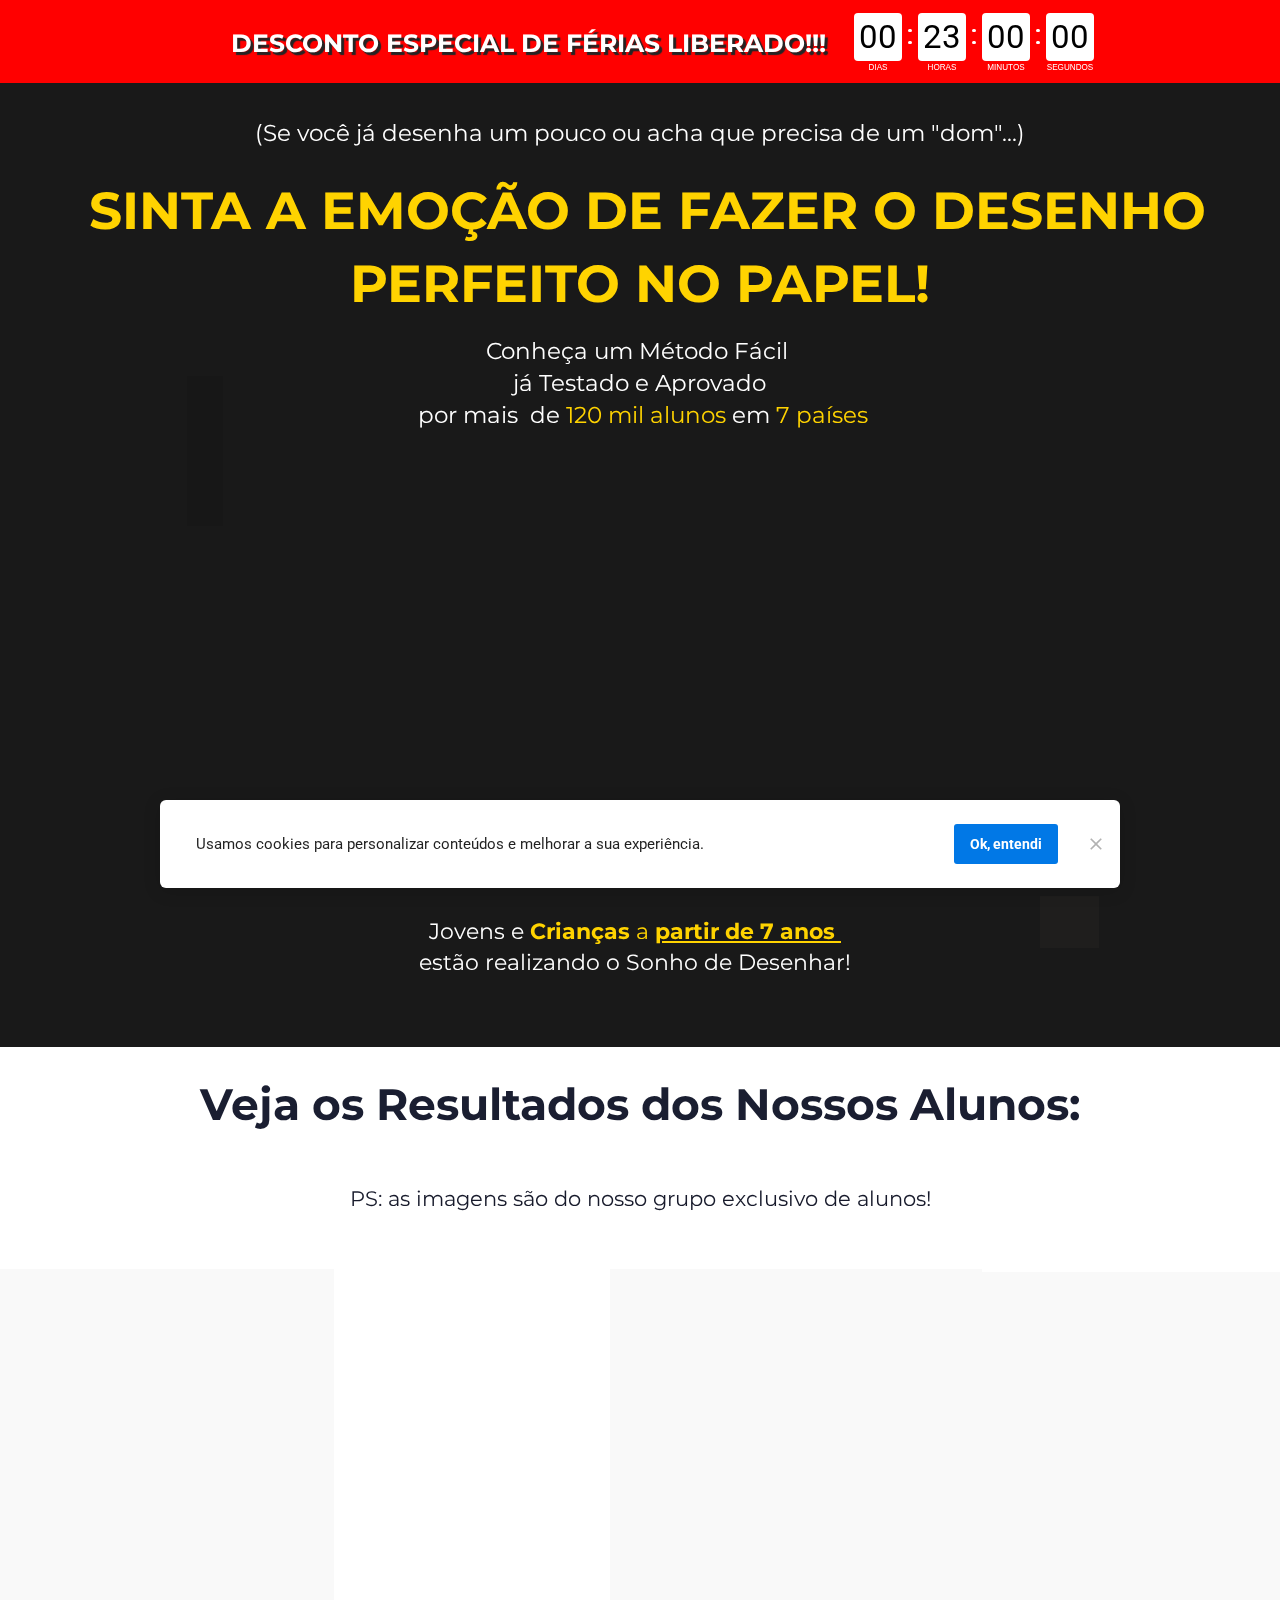
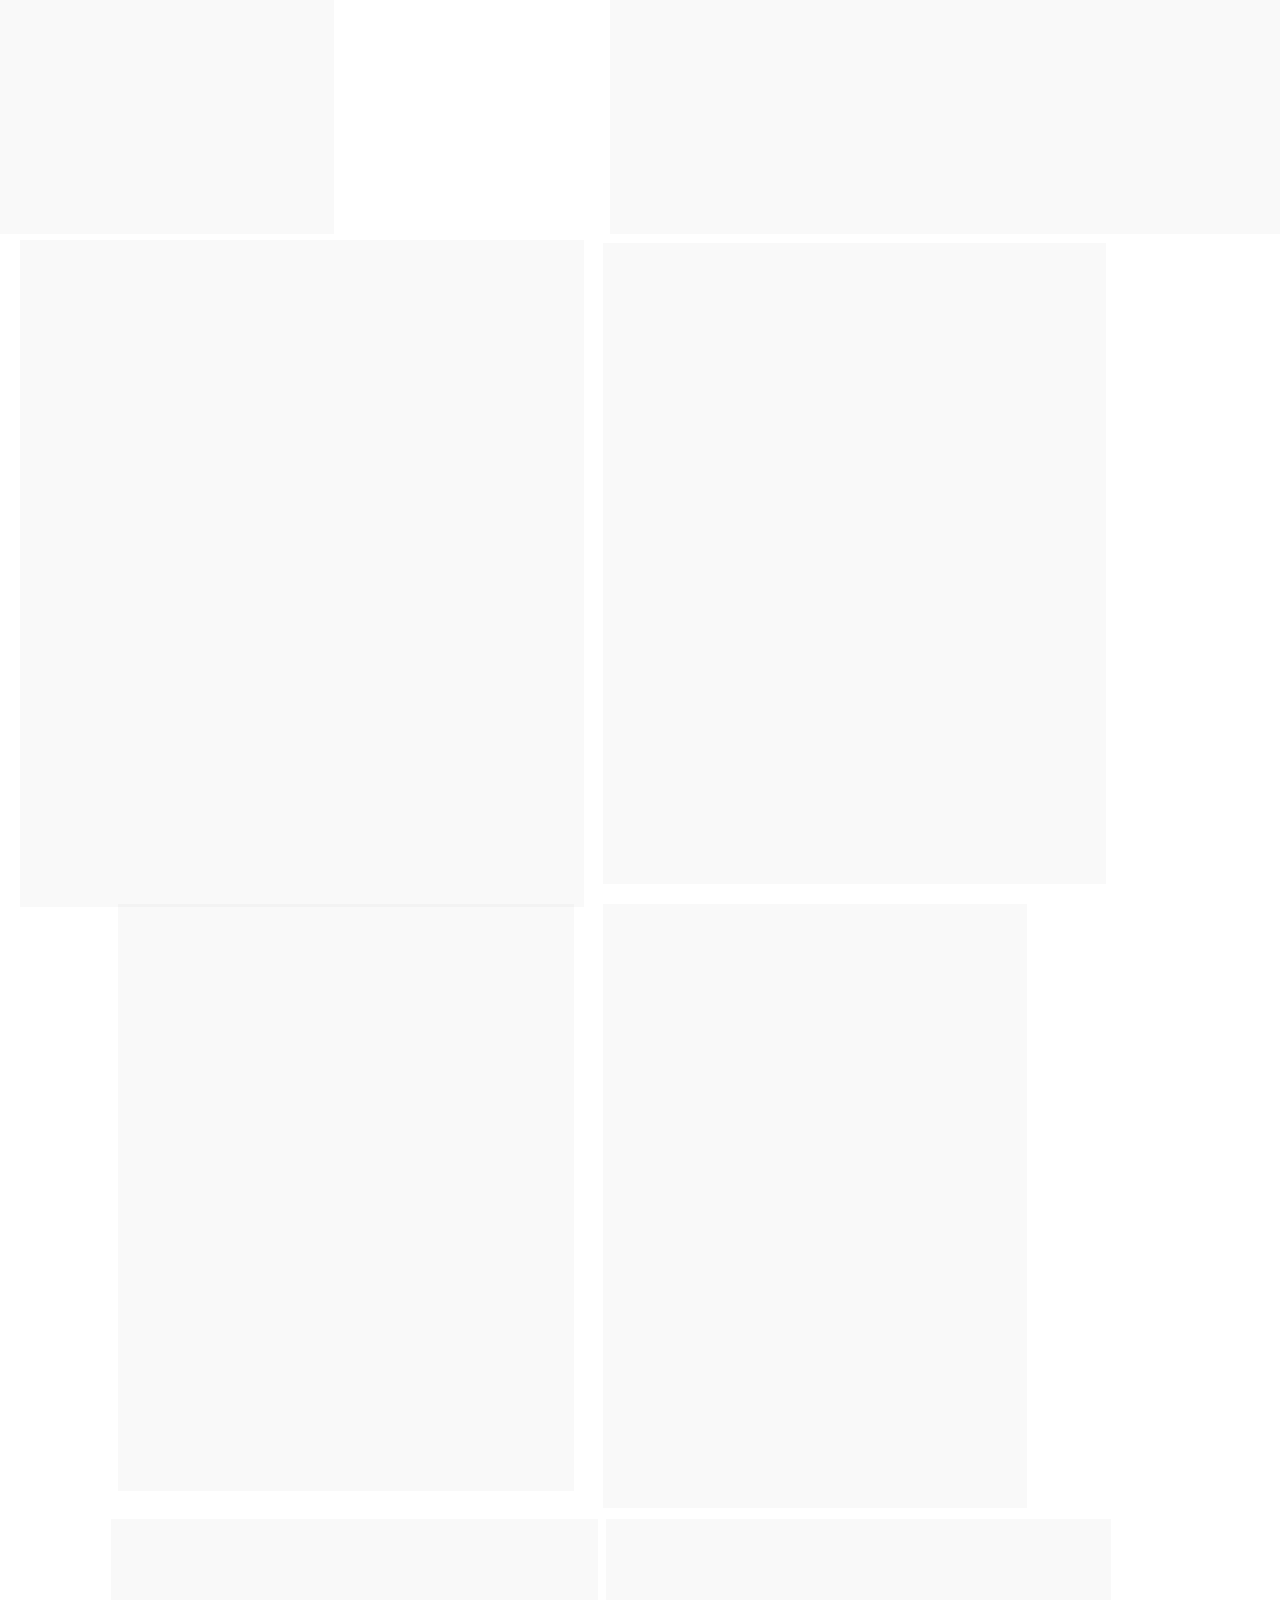
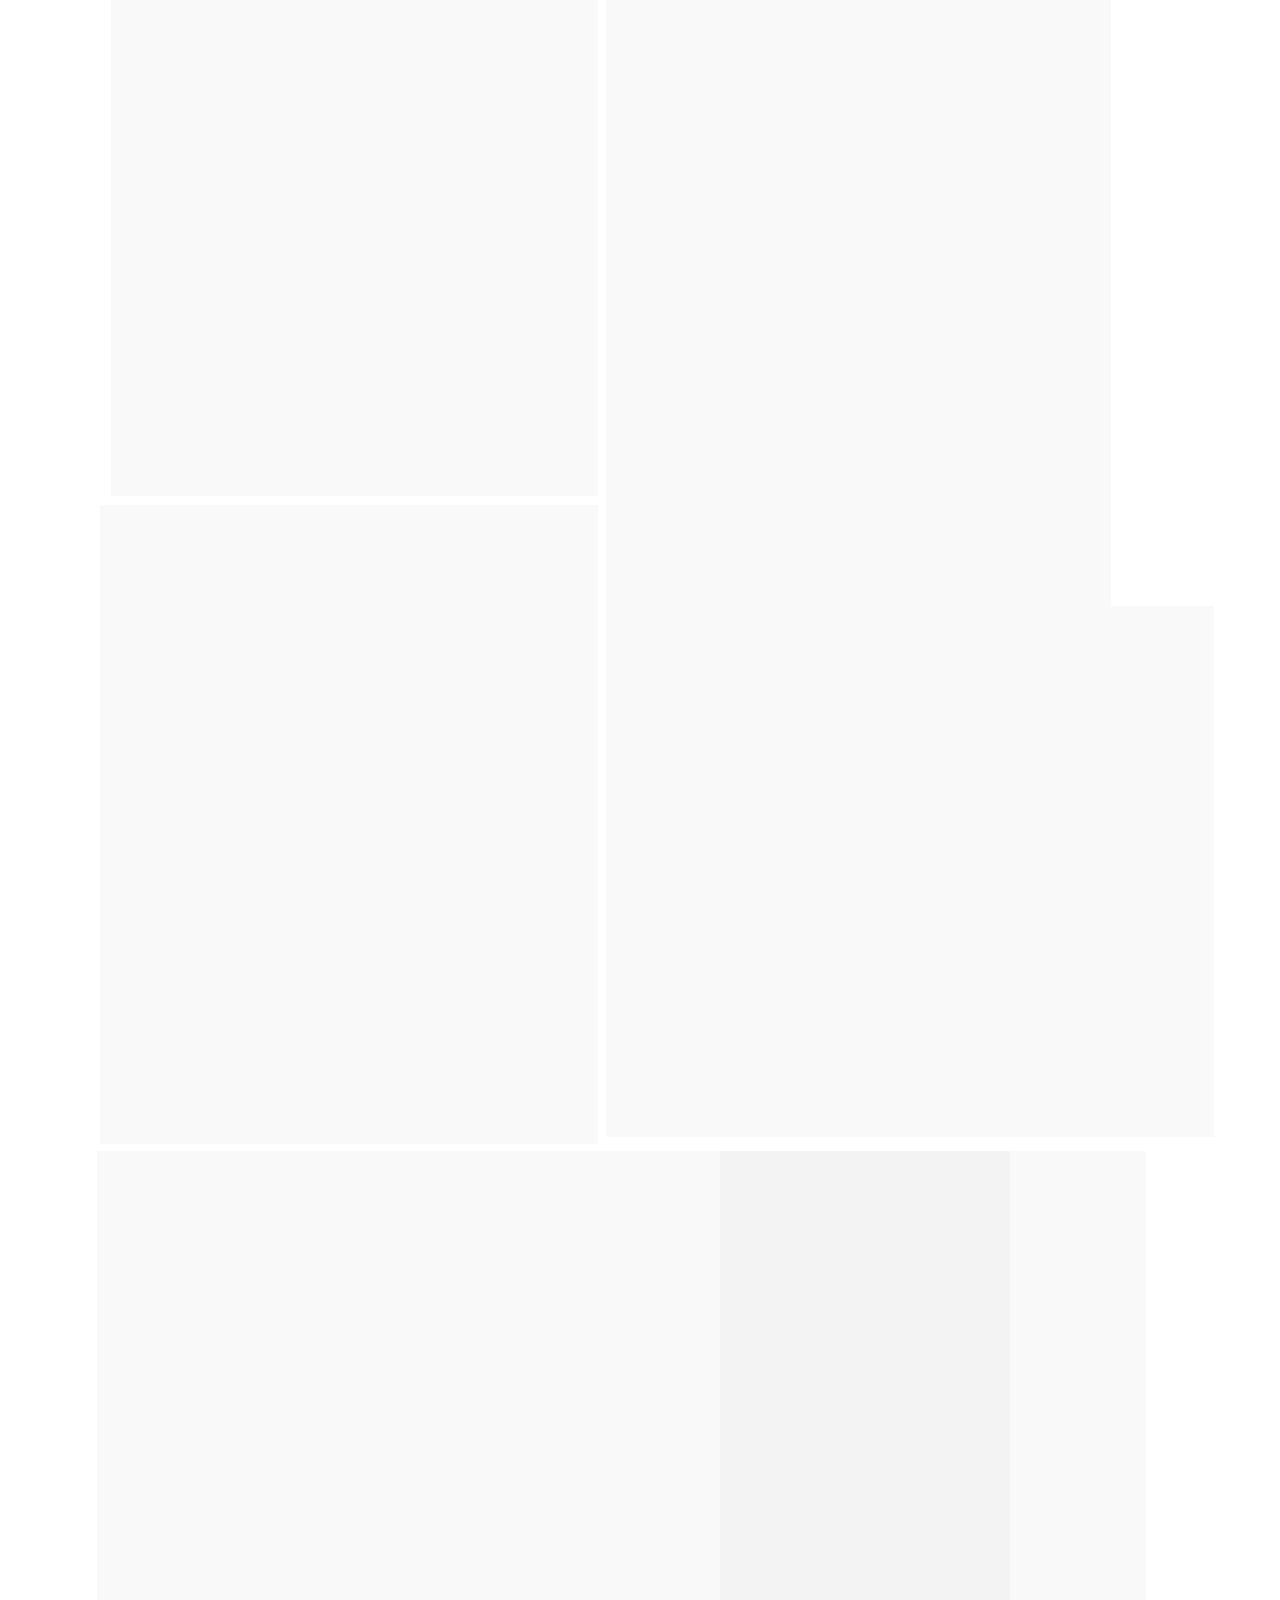
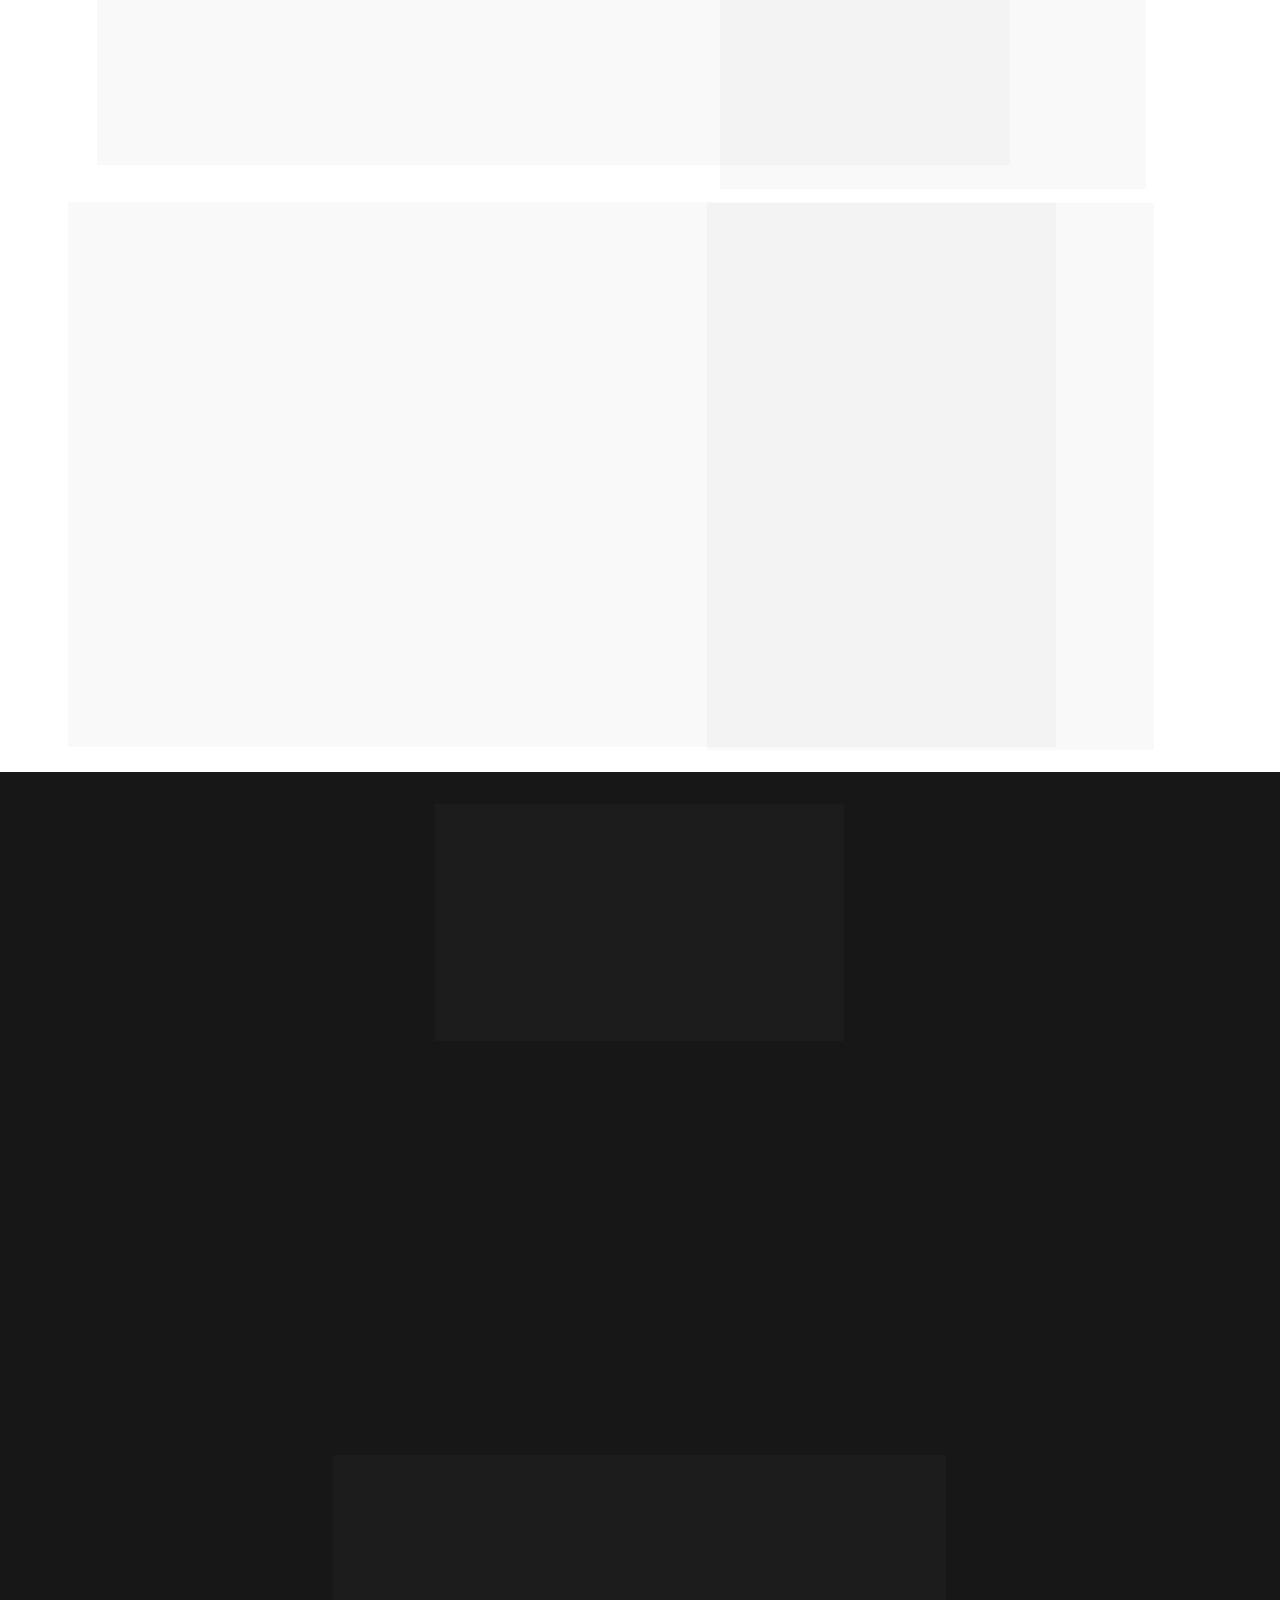
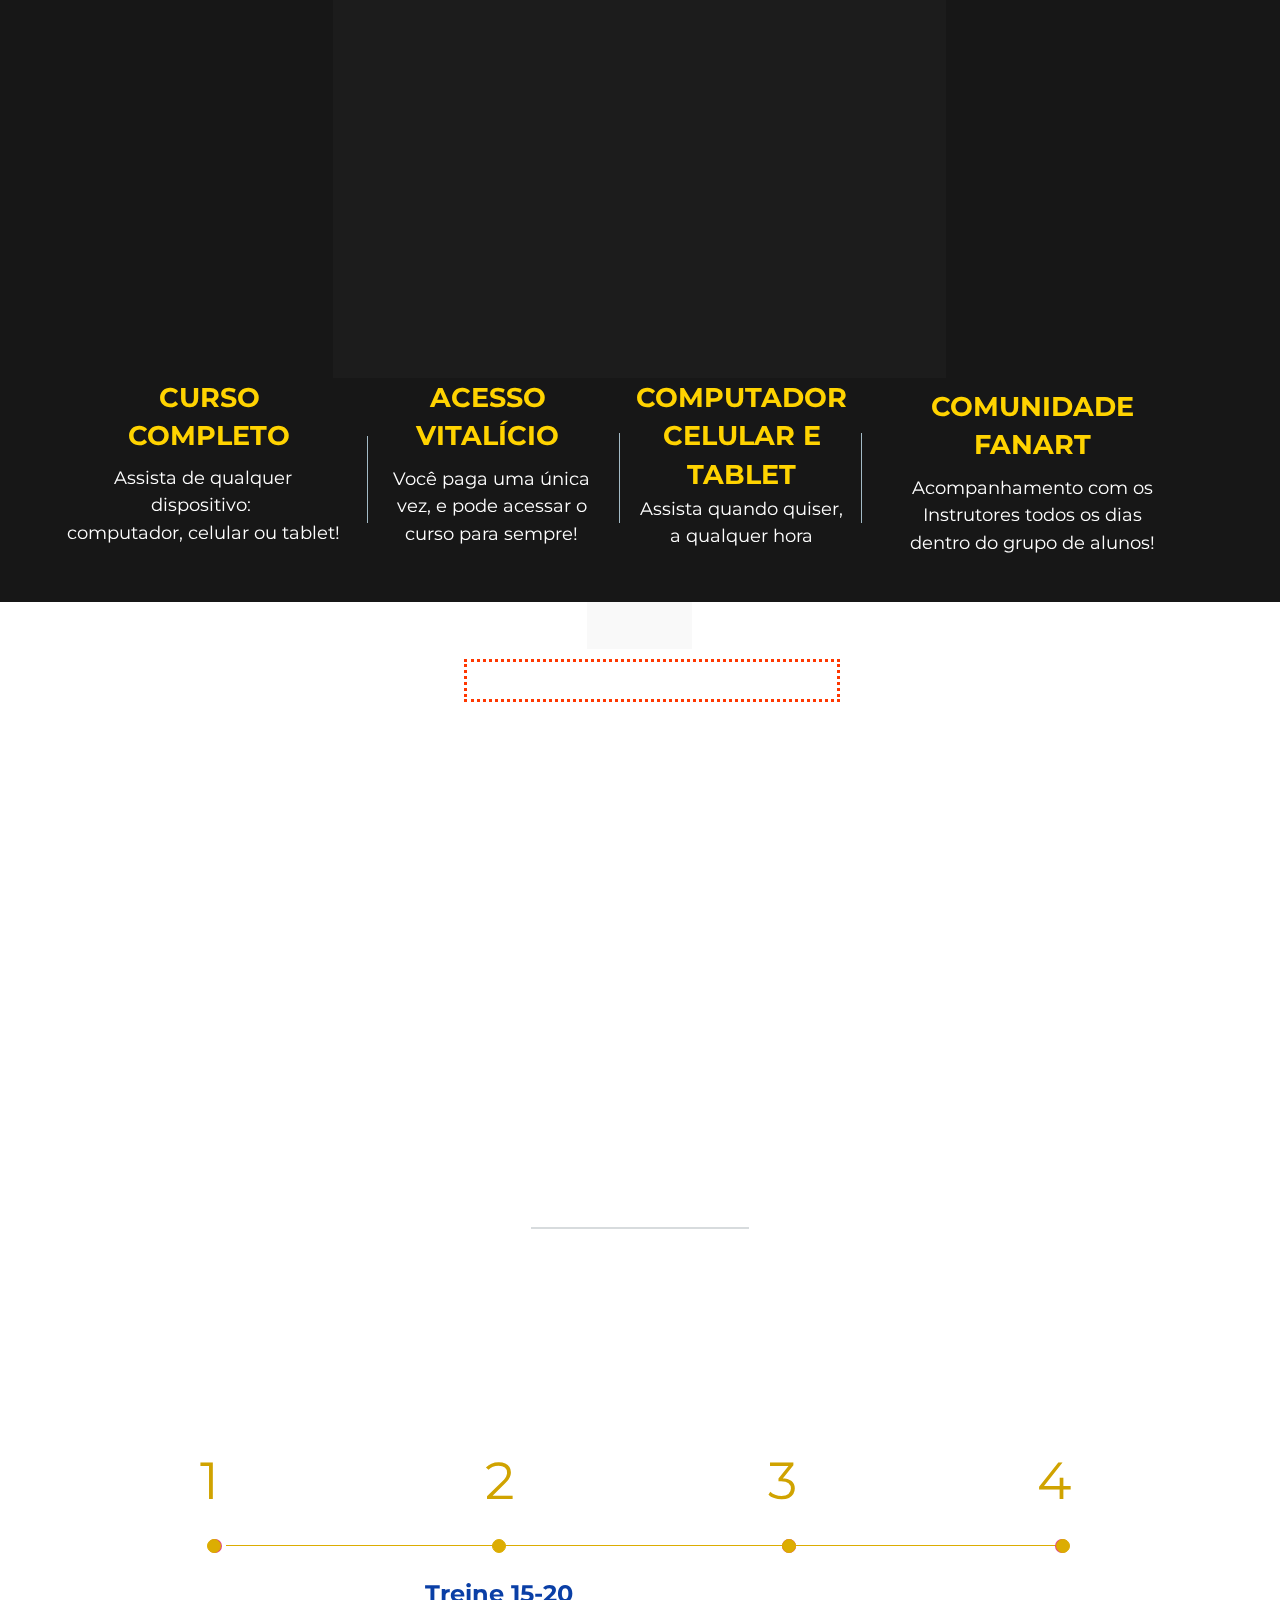
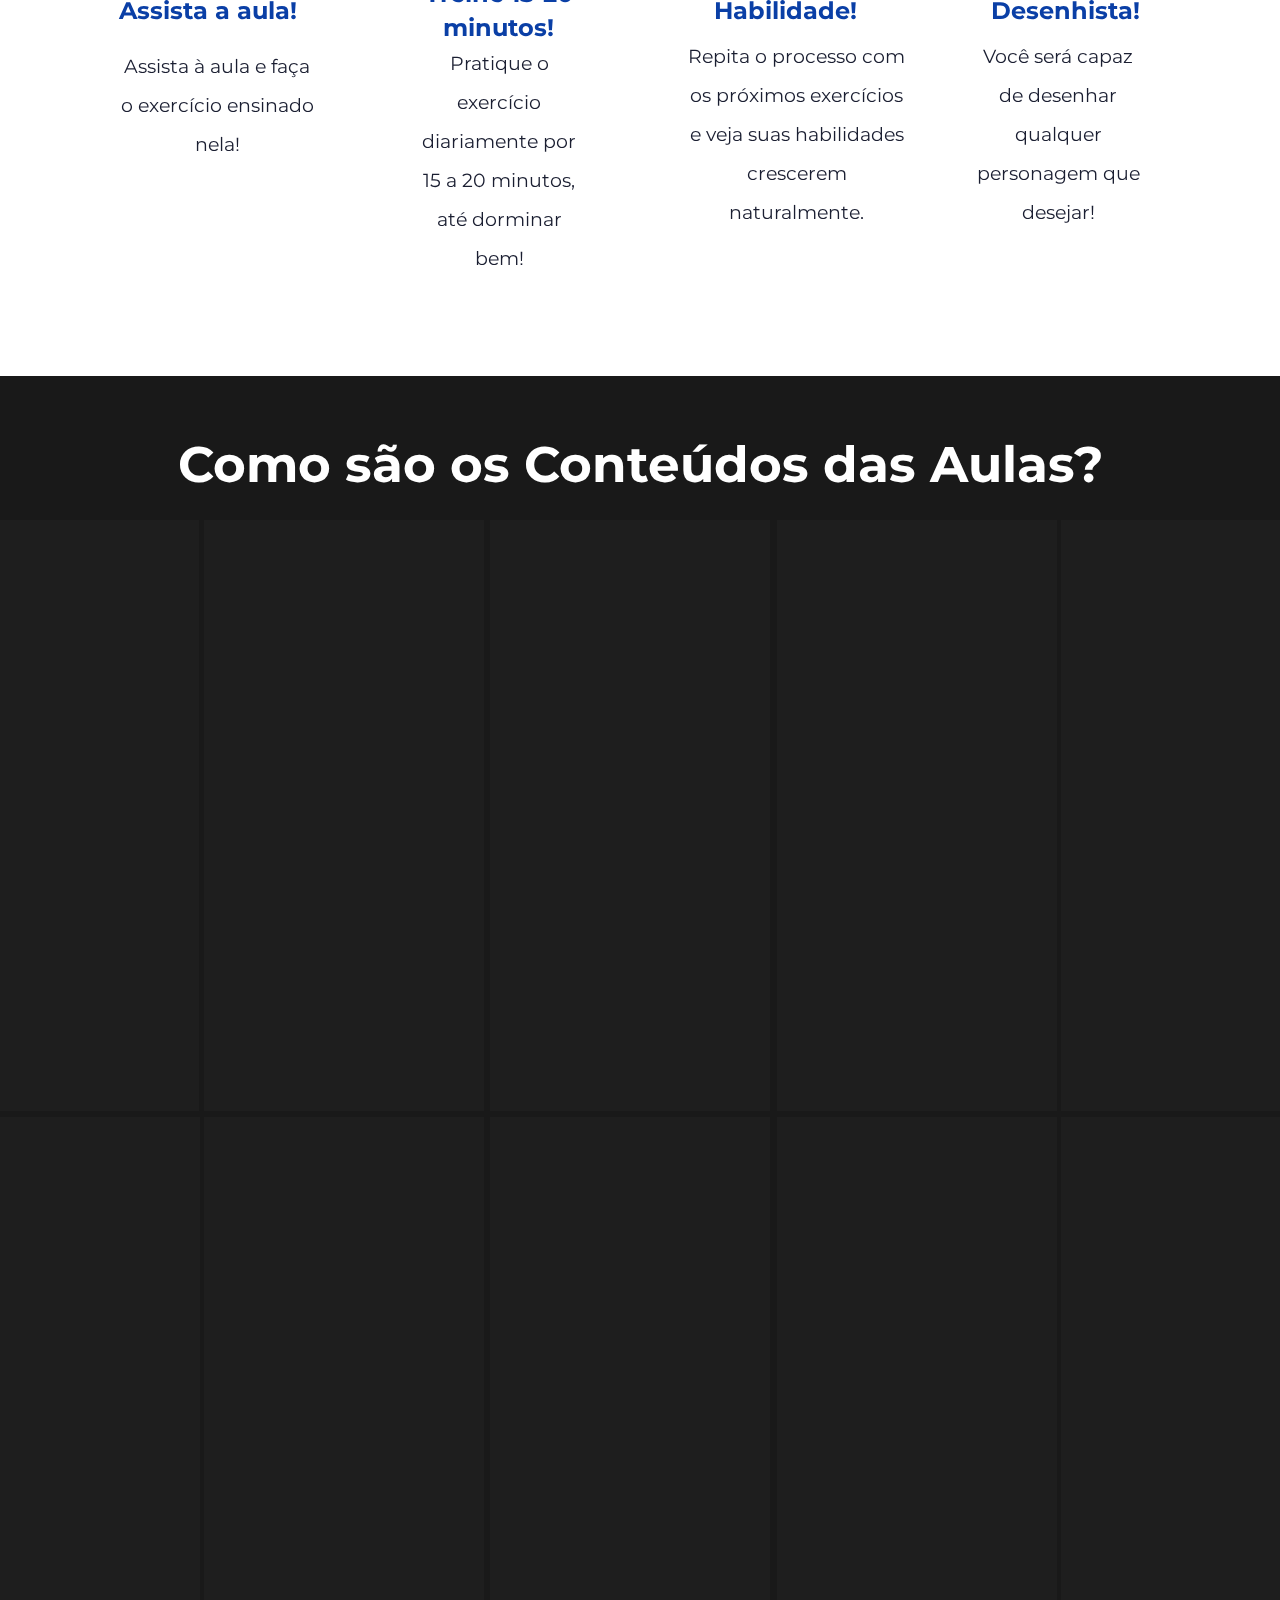
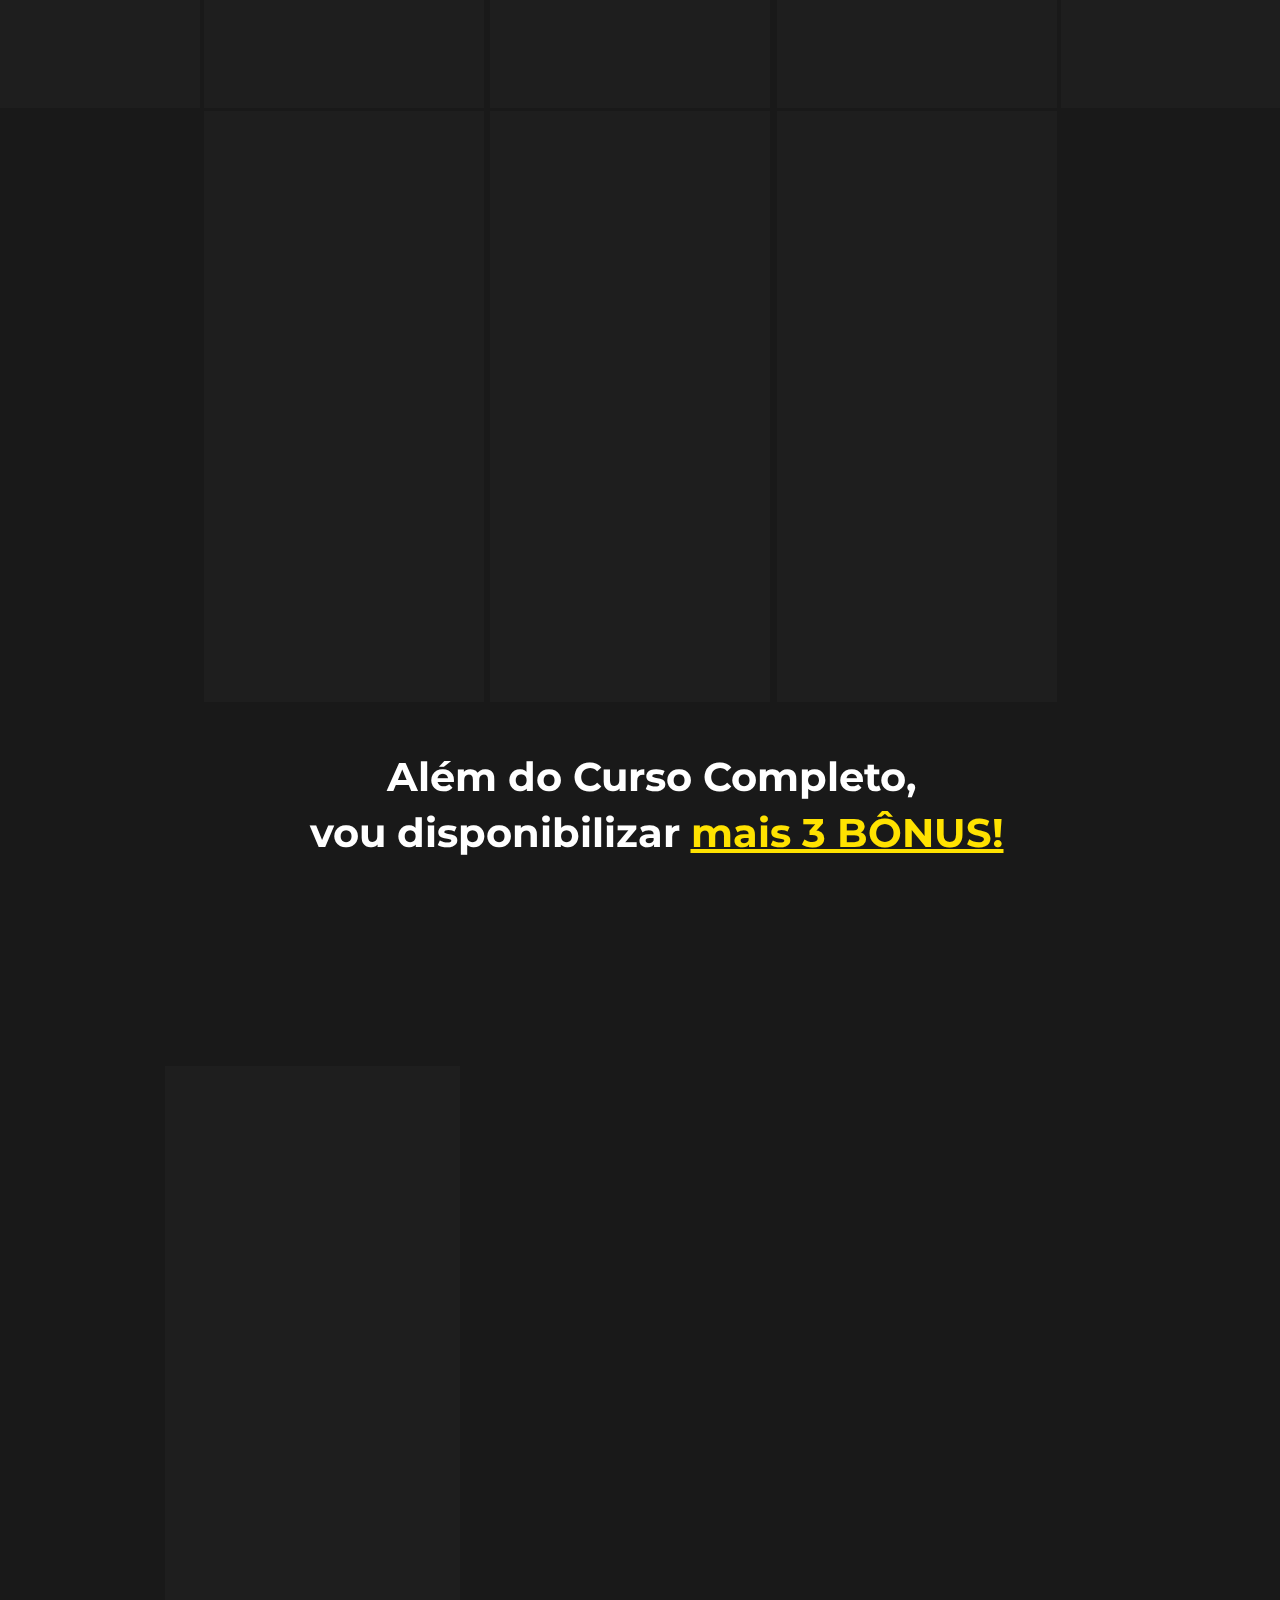
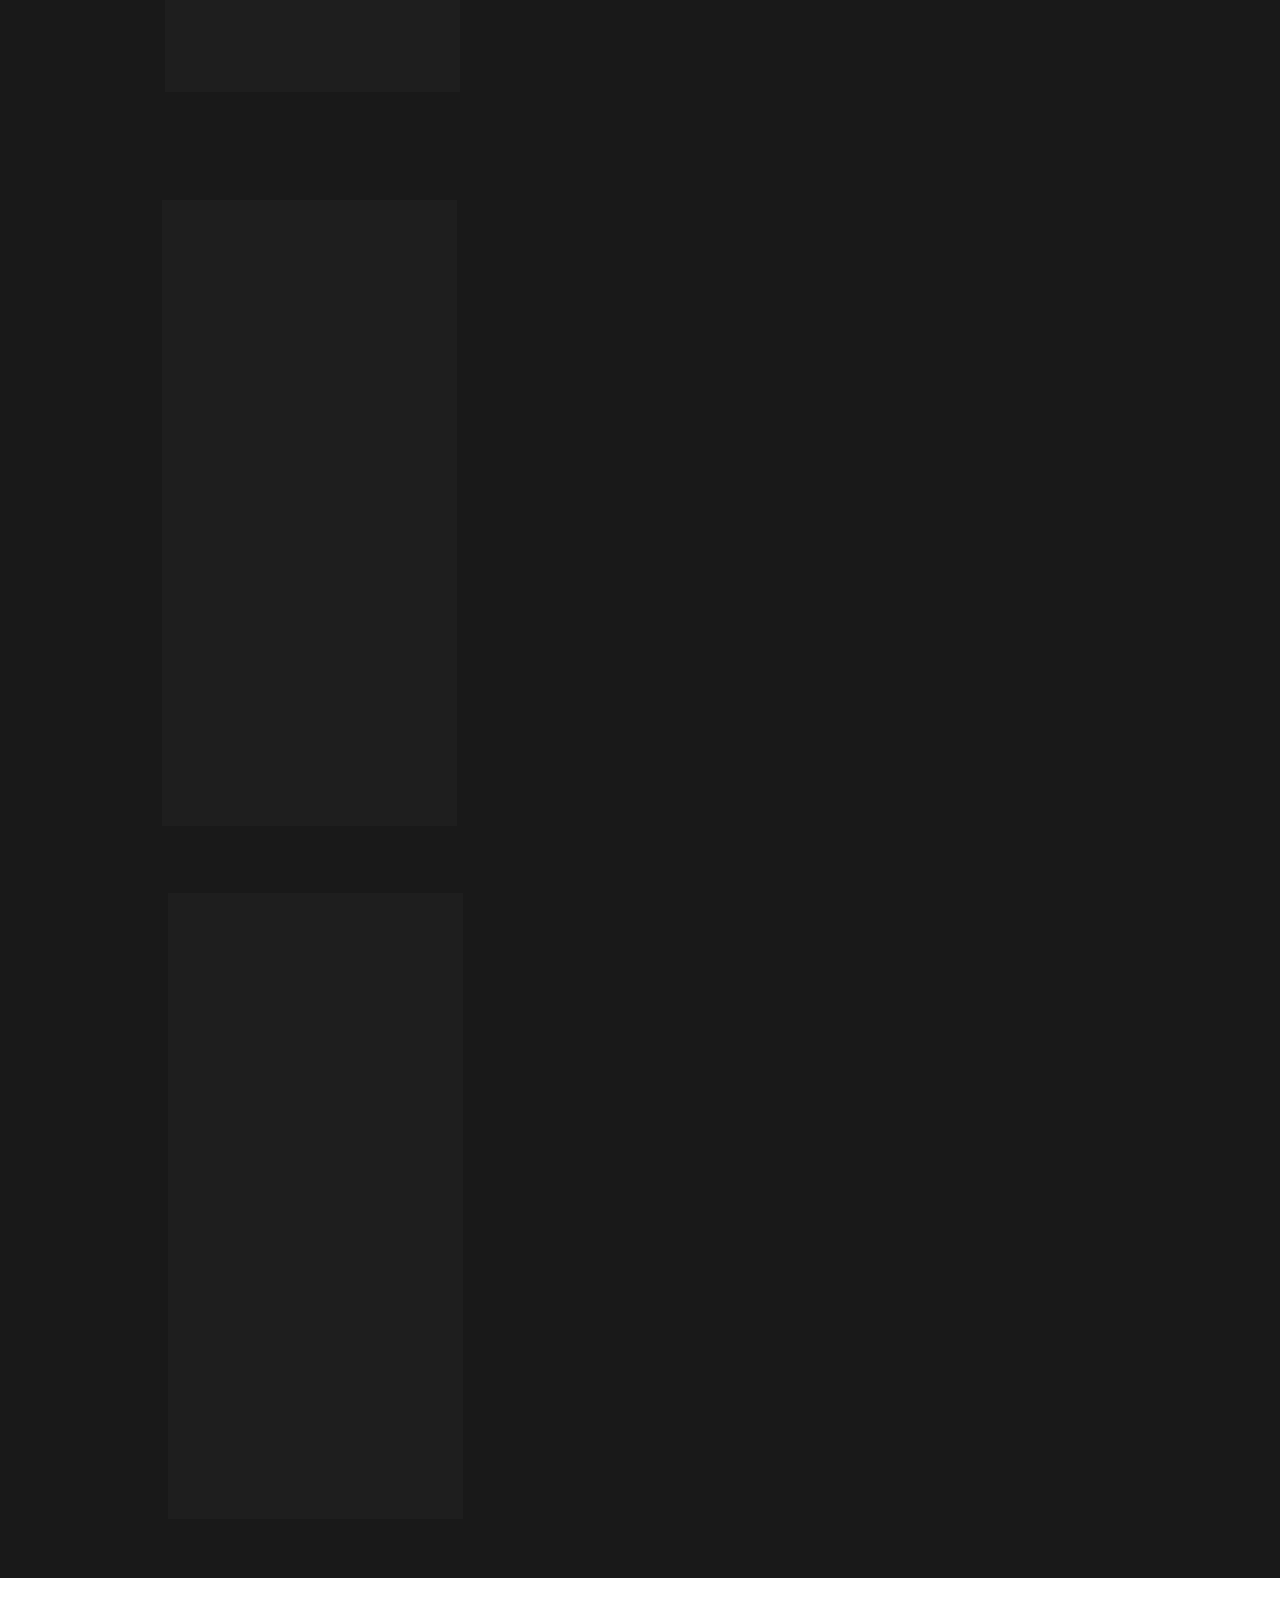
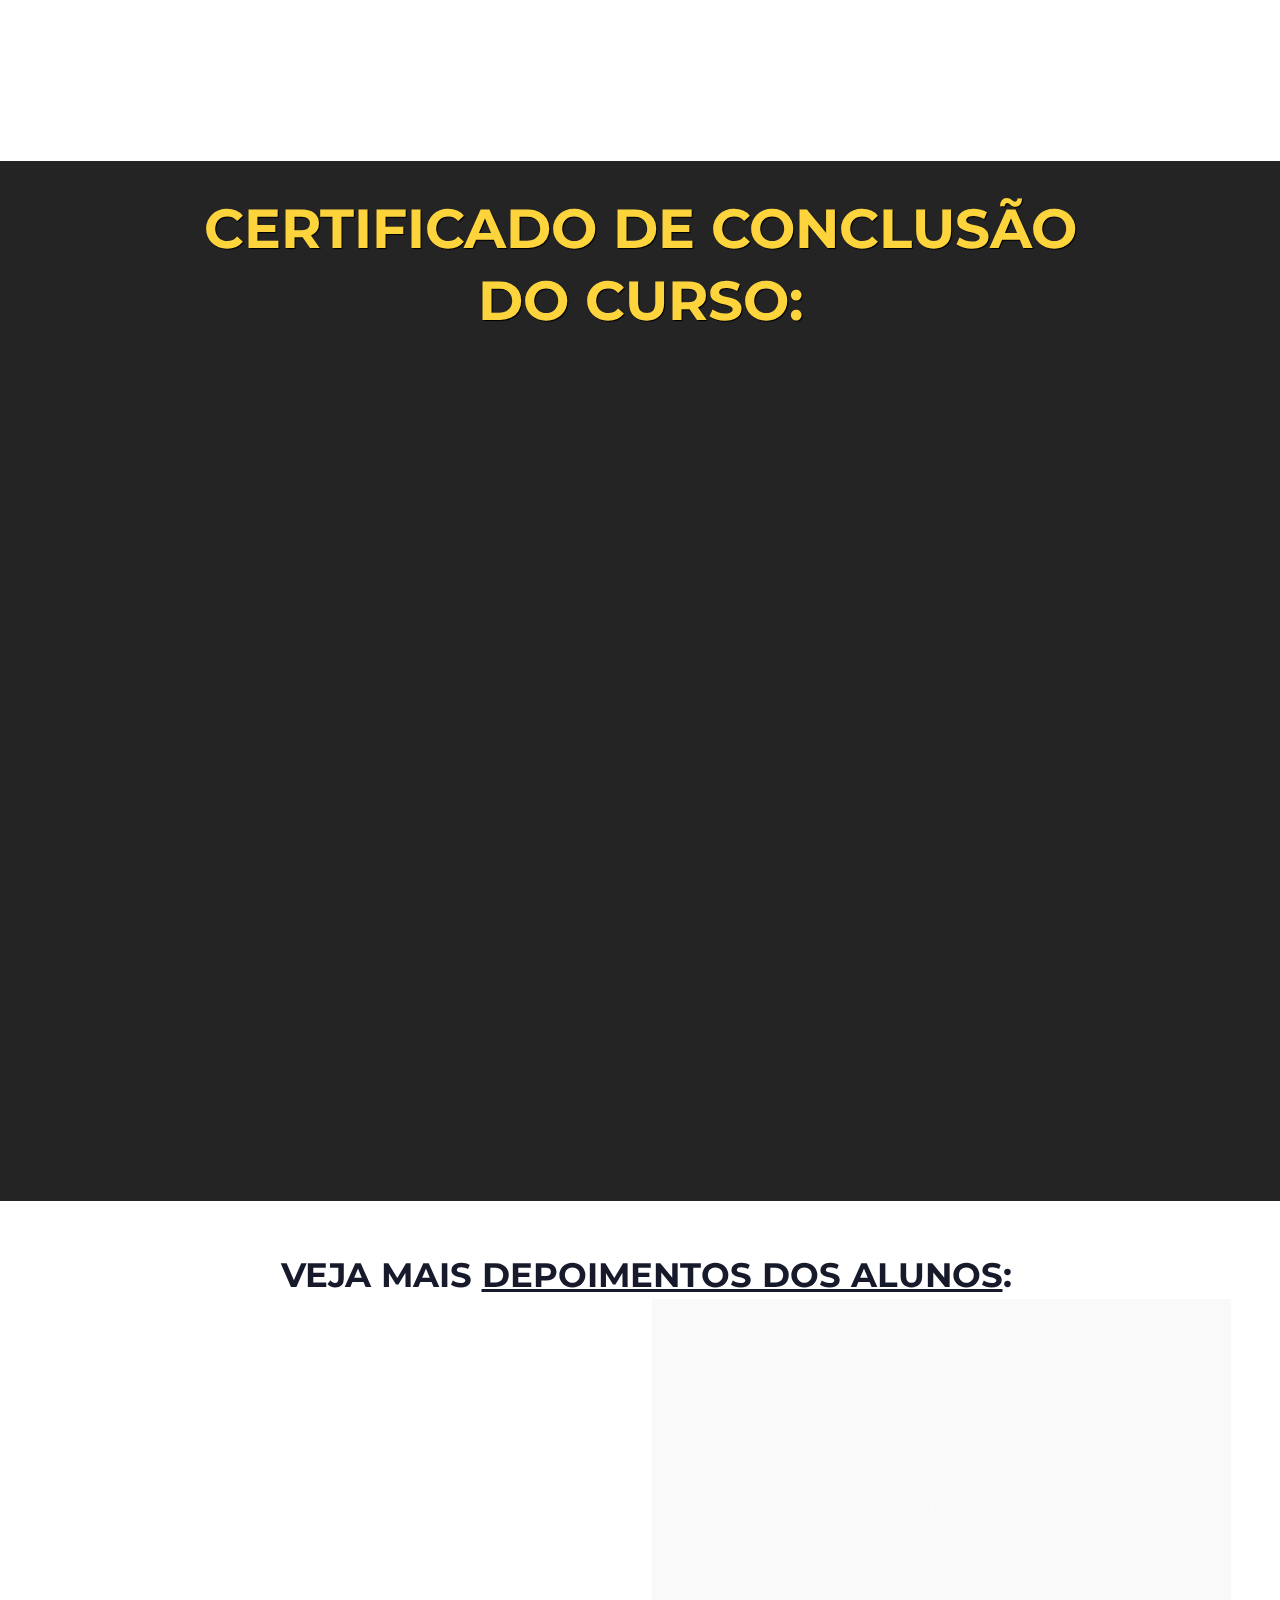
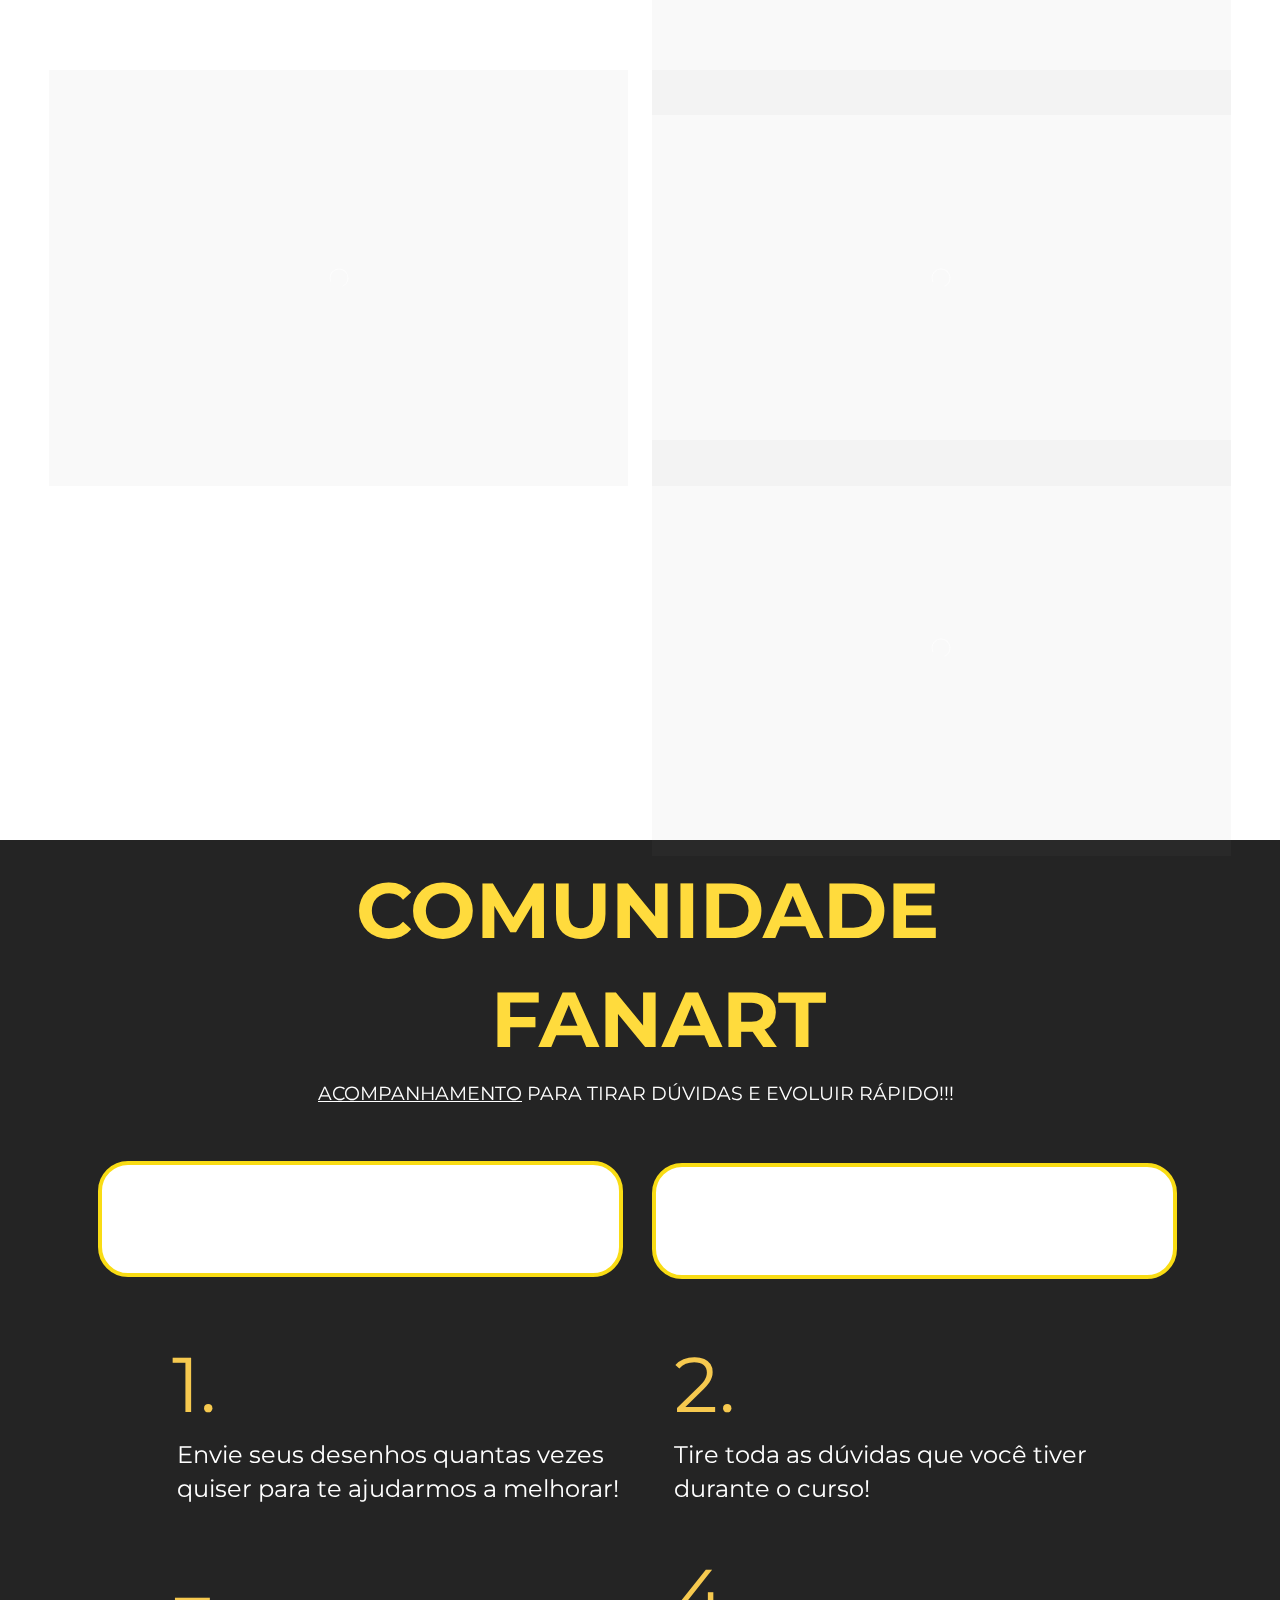
==== metodofanart.com.br/index.html @ 0cd2df92 "." ====
<!DOCTYPE html><html lang="pt-BR" >
<!-- Mirrored from metodofanart.com.br/ by HTTrack Website Copier/3.x [XR&CO'2014], Fri, 06 Sep 2024 02:07:50 GMT -->
<head><title>Método Fanart 3.0 - Curso Online</title><meta name="viewport" content="width=device-width, initial-scale=1, maximum-scale=1, user-scalable=no, shrink-to-fit=no"><meta http-equiv="content-type" content="text/html; charset=utf-8"><meta http-equiv="X-UA-Compatible" content="IE=edge,chrome=1"><link rel="icon" href="../cdn.greatsoftwares.com.br/arquivos/paginas/66134-25f72d622f2136b5f5b6bdc57283ceca.png"><link rel="apple-touch-icon" href="../cdn.greatsoftwares.com.br/arquivos/paginas/66134-25f72d622f2136b5f5b6bdc57283ceca.png"><meta name="description" content=""><meta name="keywords" content=""><meta name="robots" content="all" /><meta property="og:locale" content="pt_BR"><meta property="og:type" content="article"><meta property="og:title" content=""><meta property="og:description" content=""><meta property="og:site_name" content=""><meta property="og:url" content="index.html"><meta property="og:image" content="../cdn.greatsoftwares.com.br/arquivos/paginas/66134-25f72d622f2136b5f5b6bdc57283ceca.png"><meta property="og:image:secure_url" content="../cdn.greatsoftwares.com.br/arquivos/paginas/66134-25f72d622f2136b5f5b6bdc57283ceca.png"><style id="css_desktop" type="text/css" media="all"> html,body,div,span,applet,object,iframe,h1,h2,h3,h4,h5,h6,p,blockquote,pre,a,abbr,acronym,address,big,cite,code,del,dfn,em,img,ins,kbd,q,s,samp,small,strike,strong,sub,sup,tt,var,b,u,i,center,dl,dt,dd,ol,ul,li,fieldset,form,label,legend,table,caption,tbody,tfoot,thead,tr,th,td,article,aside,canvas,details,embed,figure,figcaption,footer,header,hgroup,menu,nav,output,ruby,section,summary,time,mark,audio,video{margin:0;padding:0;border:0;vertical-align:baseline;background:none repeat scroll 0 0 transparent;font-family:inherit;font-size:100%;font-style:inherit;font-weight:inherit;outline:0;} html,body{width:100%;-moz-text-size-adjust:100%;-ms-text-size-adjust:100%;-webkit-text-size-adjust:100%;text-size-adjust:100%;font-family:"Montserrat",sans-serif;font-style:normal;font-weight:400;} input,.select,textarea,input:hover,.select-hover,textarea:hover,input:focus,.select-focus,textarea:focus,input:disabled,.select-disabled,textarea:disabled{background:inherit;outline:0;-webkit-box-shadow:none;box-shadow:none;border:0;-webkit-box-sizing:border-box;-khtml-box-sizing:border-box;-ms-box-sizing:border-box;box-sizing:border-box;-webkit-transition:all .25s ease-out;-o-transition:all .25s ease-out;transition:all .25s ease-out;} form textarea,form input,form option{font-family:"Montserrat",sans-serif;font-style:normal;font-weight:400;color:inherit;} html{font-size:10px;font-family:sans-serif;height:-webkit-fill-available;height:-moz-fill-available;height:-o-fill-available;height:-ms-fill-available;transform-origin:left top;-webkit-transform-origin:left top;-ms-transform-origin:left top;-moz-transform-origin:left top;-o-transform-origin:left top;} body{color:rgba(0,0,0,0.87);height:auto;min-width:320px;overflow-x:hidden;overflow-y:scroll;font-size:10px;} article,aside,details,figcaption,figure,footer,header,hgroup,menu,nav,section{display:block} ol,ul{list-style:none} a{margin:0;padding:0;font-size:100%;vertical-align:baseline;background:transparent} .preload *{-webkit-transition:none!important;-moz-transition:none!important;-o-transition:none!important;transition:none!important} b,strong{font-weight:bold;} i,em{font-style:italic;} s{text-decoration:line-through;} a:hover{text-decoration:underline;color:inherit;}  .body_bloquear{width:100%;height:100%;overflow-y:scroll;overflow-x:hidden;position:absolute;top:0;left:0;bottom:0;right:0;} .site_borrar{-webkit-filter:blur(2px);filter:blur(2px);pointer-events:none;-ms-touch-action:none;touch-action:none;height:100%;width:100%;position:fixed;} .gpc-e .c *{-webkit-box-sizing:border-box;box-sizing:border-box;outline:0;line-height:inherit;font-smoothing:antialiased;-webkit-font-smoothing:antialiased;-moz-osx-font-smoothing:antialiased;transform;will-change:background-color,color,opacity,transform;} .gpc-b{width:100%;min-height:40px;-webkit-box-sizing:border-box;-moz-box-sizing:border-box;box-sizing:border-box;position:relative; background-color:#fff;border-width:0px;border-style:solid;border-color:rgba(0,0,0,0);border-right:0 none!important;border-left:0 none!important;background-size:auto;background-repeat:no-repeat;background-position:50%;} .gpc-b_sobreposicao{background-color:#fff;top:0;bottom:0;left:0;right:0;position:absolute;z-index:0;width:100%;height:100%;pointer-events:none;opacity:0;} .gpc-e{position:absolute;-webkit-box-sizing:border-box;-moz-box-sizing:border-box;box-sizing:border-box;} .gpc-e .c{position:relative;width:100%;height:100%;-webkit-box-sizing:border-box;box-sizing:border-box;background-size:cover;background-repeat:no-repeat;background-position:50%;opacity:1;-o-tab-size:4;tab-size:4;-moz-tab-size:4;white-space:pre-wrap;word-wrap:break-word;float:left;transition-property:background-color,color,opacity,transform;will-change:background-color,color,opacity,transform;} .gpc-e.e_html .c{word-break:break-word;white-space:normal;} .gpc-e.e_linha_horizontal{height:auto!important;} .gpc-e.e_linha_horizontal .c{margin:auto 0;width:100%;display:block;border-left:0 none;border-right:0 none;border-top:0 none;margin:5px 0;} .gpc-e.e_linha_vertical{width:auto!important;} .gpc-e.e_linha_vertical .c{margin:0 auto;height:100%;width:auto;display:block;margin:0 5px;} .gpc-e.e_caixa .c{width:100%;height:100%;-webkit-box-sizing:border-box;box-sizing:border-box;-webkit-background-size:auto auto;background-size:auto;background-repeat:no-repeat;background-position:50%;border-top-left-radius:0px;border-top-right-radius:0px;border-bottom-left-radius:0px;border-bottom-right-radius:0px;} .gpc-e.e_circulo .c{width:100%;height:100%;-webkit-box-sizing:border-box;box-sizing:border-box;-webkit-background-size:auto auto;background-size:auto;background-repeat:no-repeat;background-position:50%;} .centralizar{position:relative;width:960px;margin:0 auto;-webkit-box-sizing:border-box;box-sizing:border-box;text-align:left;} .gpc-e.dm{display:none} .gpc-e.dd,.gpc-e.dd.gpc-e.dm{display:block} .gpc-e.esconder_desktop,.gpc-e.gpc-e.dd.esconder_desktop,.gpc-e.gpc-e.dm.esconder_desktop,.gpc-b.esconder_desktop{display:none;} @media all and (max-width:800px){ .gpc-e.esconder_desktop,.gpc-e.gpc-e.dd.esconder_desktop,.gpc-e.gpc-e.dm.esconder_desktop,.gpc-b.esconder_desktop{display:block;} .gpc-e.esconder_mobile,.gpc-b.esconder_mobile{display:none!important} .gpc-e.dd{display:none} .gpc-e.dm,.gpc-e.dd.gpc-e.dm{display:block} } #site{min-width:980px;overflow:hidden;} .link_popup,.link_interno,.link_externo{cursor:pointer} .gpc-e .c.e_botao{cursor:pointer;user-select:none;-webkit-transition:transform,background-color,color,opacity .25s ease-out;-o-transition:transform,background-color,color,opacity .25s ease-out;transition:transform,background-color,color,opacity .25s ease-out;overflow:hidden;line-height:1.3;text-decoration:none;background-color:rgb(30,136,229);background-image:none;color:rgb(255,255,255);border:0px;border-radius:3px;text-align:center;white-space:normal;display:-webkit-box;display:-ms-flexbox;display:flex;-webkit-box-orient:vertical;-webkit-box-direction:normal;-ms-flex-direction:column;flex-direction:column;-webkit-box-align:center;-ms-flex-align:center;align-items:center;-webkit-box-pack:center;-ms-flex-pack:center;justify-content:center;padding:0 8px;} .gpc-e .c .gpc_botao span{-webkit-transition:color,opacity .25s ease-out;-o-transition:color,opacity .25s ease-out;transition:color,opacity .25s ease-out;} .gpc-e .c.e_botao.sombra_botao,.gpc-e .c .gpc_botao span.sombra_botao{-moz-box-shadow:0 1px 3px rgba(1,1,1,.5);box-shadow:0 1px 3px rgba(1,1,1,.5);} .gpc-e .c.e_botao.sombra_3d,.gpc-e .c .gpc_botao span.sombra_3d{height:calc(100% - 5px)} .gpc-e .c.e_html blockquote{display:none} .gpc-e .c.e_html .fb-comments{width:100%!important;height:100%!important;} .gpc-e .c.link_interno{cursor:pointer} .e_circulo{border-radius:50%} .gpc-e.e_imagem .c .imagem_fundo{width:100%;height:100%;background-repeat:no-repeat;border:0px transparent solid;border-radius:inherit;} option:disabled{display:none} .gpc-e.e_video .c{width:100%;height:100%;}  @keyframes se_key{0%{opacity:.5;}100%{opacity:1;}} @-os-keyframes se_key{0%{opacity:.5;}100%{opacity:1;}} @-moz-keyframes se_key{0%{opacity:.5;}100%{opacity:1;}} @-webkit-keyframes se_key{0%{opacity:.5;}100%{opacity:1;}} .se_imagem .c,.se_video,.se_fonte,.se_caixa .c,.se_contador span,.se_slider .imagem{color:transparent!important;background:rgba(128,128,128,.05);background-repeat:no-repeat;background-image:none!important;animation:.8s ease infinite alternate se_key;-webkit-animation:.8s ease infinite alternate se_key;-o-animation:.8s ease infinite alternate se_key;text-shadow:none!important;} .gpc-e.se_video{overflow:hidden;} .se_fonte *{color:transparent!important;text-shadow:none!important;} .se_fonte input,.se_fonte select,.se_fonte textarea,.se_fonte label{opacity:0!important;-moz-opacity:0;filter:alpha(opacity=0);-ms-filter:"alpha(Opacity=0)";transition:0 none;} .ll_background{background-image:none!important;} .gpc-e a:link,.gpc-e a:visited,.gpc-e a{text-decoration:none;} .gpc-e.e_titulo a:hover,.gpc-e.e_texto a:hover{text-decoration:underline;} .aviso_fundo{opacity:0;-moz-opacity:0;filter:alpha(opacity=0);-ms-filter:"alpha(Opacity=0)";position:fixed;top:0;bottom:0;left:0;right:0;background:rgba(0,0,0,.84);z-index:100000;-webkit-transition:all 200ms ease;-moz-transition:all 200ms ease;-ms-transition:all 200ms ease;-o-transition:all 200ms ease;transition:all 200ms ease;} .aviso_texto{opacity:0;-moz-opacity:0;filter:alpha(opacity=0);-ms-filter:"alpha(Opacity=0)";position:fixed;margin:auto;left:0;right:0;color:#fff;top:0;bottom:0;min-height:100px;max-height:300px;z-index:100001;text-align:center;vertical-align:middle;font-size:50px;line-height:2;-webkit-transition:all 200ms ease;-moz-transition:all 200ms ease;-ms-transition:all 200ms ease;-o-transition:all 200ms ease;transition:all 200ms ease;font-family:"",sans-serif;font-style:normal;font-weight:bold;} .mostrar_aviso{opacity:1;-moz-opacity:1;filter:alpha(opacity=100);-ms-filter:"alpha(Opacity=100)"} .esconder{display:none} .video-background{pointer-events:none;width:100%;height:100%;z-index:0;} .video-background iframe{width:140%;height:150%;margin:-18% -20%;} body .gm_fundo{position:absolute;bottom:0;} @media all and (max-width:800px){ .aviso_texto{font-size:35px;} #site{min-width:360px;} .centralizar{width:360px;} .gpc_modal{min-width:175px!important;} } ::-webkit-scrollbar{width:6px;height:6px;background-color:#f9f9f9;} ::-webkit-scrollbar-track{background-color:#f9f9f9;} ::-webkit-scrollbar-thumb{background-color:rgba(0,0,0,0.24);border-radius:6px;-webkit-border-radius:6px;} ::-webkit-scrollbar-thumb:hover{background-color:rgba(0,0,0,0.38);} .carregando{width:30px;height:30px;margin:auto;top:0;bottom:0;right:0;left:0;position:absolute;background-size:30px;background-repeat:no-repeat;background-position:center;background-image:url("[data-uri]");}  @supports (-webkit-marquee-repetition:infinite) and (object-fit:fill){.gpc-e .c{word-break:break-word;white-space:normal;}} @media not all and (min-resolution:.001dpcm){@media{.gpc-e .c{word-break:break-word;white-space:normal;}}}  .e_animacoes{opacity:0;-moz-opacity:0;filter:alpha(opacity=0);-ms-filter:"alpha(Opacity=0)";}  .gpc-e.e_botao *{font-family:"Montserrat",sans-serif;font-style:normal;font-weight:700;} @media all and (max-width:800px){.gpc-e.e_botao *{font-family:"Montserrat",sans-serif;font-style:normal;font-weight:700;}}  .gpc-e .c.e_titulo * a:hover,.gpc-e .c.e_titulo * a:link,.gpc-e .c.e_titulo * a:visited,.gpc-e .c.e_texto * a:hover,.gpc-e .c.e_texto * a:visited,.gpc-e .c.e_texto * a:link{color:inherit;font-weight:inherit;font-style:inherit;} .gpc-e p,.gpc-e ol,.gpc-e ul,.gpc-e pre,.gpc-e blockquote,.gpc-e h1,.gpc-e h2,.gpc-e h3,.gpc-e h4,.gpc-e h5,.gpc-e h6{margin:0;padding:0;font-size:inherit;font-weight:inherit;font-style:inherit;} .gpc-e .c.e_titulo h1,.gpc-e .c.e_titulo h1 *{font-family:"Montserrat",sans-serif;font-style:normal;font-weight:400;} .gpc-e .c.e_titulo h2,.gpc-e .c.e_titulo h2 *{font-family:"Montserrat",sans-serif;font-style:normal;font-weight:700;} .gpc-e .c.e_titulo h3,.gpc-e .c.e_titulo h3 *{font-family:"Montserrat",sans-serif;font-style:normal;font-weight:700;} .gpc-e .c.e_titulo h4,.gpc-e .c.e_titulo h4 *{font-family:"Montserrat",sans-serif;font-style:normal;font-weight:800;} .gpc-e .c.e_titulo h5,.gpc-e .c.e_titulo h5 *{font-family:"Montserrat",sans-serif;font-style:normal;font-weight:800;} .gpc-e .c.e_titulo h6,.gpc-e .c.e_titulo h6 *{font-family:"Montserrat",sans-serif;font-style:normal;font-weight:800;} .gpc-e .c.e_texto,.gpc-e .c.e_texto *{font-family:"Montserrat",sans-serif;font-style:normal;font-weight:inherit;} .gpc-e .c.e_titulo * b *,.gpc-e .c.e_titulo * strong *,.gpc-e .c.e_texto * b *,.gpc-e .c.e_texto * strong *,.gpc-e .c.e_titulo * b,.gpc-e .c.e_titulo * strong,.gpc-e .c.e_texto * b,.gpc-e .c.e_texto * strong{font-weight:bold;font-style:inherit;} .gpc-e .c.e_titulo * em,.gpc-e .c.e_texto * em,.gpc-e .c.e_titulo * i,.gpc-e .c.e_texto * i,.gpc-e .c.e_titulo * em *,.gpc-e .c.e_texto * em *,.gpc-e .c.e_titulo * i *,.gpc-e .c.e_texto * i *{font-style:italic;} .gpc-e .c.e_titulo * s,.gpc-e .c.e_texto * s,.gpc-e .c.e_titulo * strike,.gpc-e .c.e_texto * strike{text-decoration:line-through;font-weight:inherit;} .gpc-e .c.e_titulo * u,.gpc-e .c.e_texto * u{text-decoration:underline;font-weight:inherit;} .gpc-e .c.e_titulo ul,.gpc-e .c.e_texto ul{list-style-type:none;vertical-align:top;zoom:1;*display:inline;padding-left:1.5em;} .gpc-e .c.e_titulo ul li,.gpc-e .c.e_texto ul li,.gpc-e .c.e_titulo ol li,.gpc-e .c.e_texto ol li{position:relative;} .gpc-e .c.e_titulo ul li > span:first-child:before,.gpc-e .c.e_titulo ul li > font:first-child:before,.gpc-e .c.e_titulo ul li > b:first-child:before,.gpc-e .c.e_titulo ul li > i:first-child:before,.gpc-e .c.e_titulo ul li > a:first-child:before,.gpc-e .c.e_titulo ul li > u:first-child:before,.gpc-e .c.e_texto ul li > span:first-child:before,.gpc-e .c.e_texto ul li > font:first-child:before,.gpc-e .c.e_texto ul li > b:first-child:before,.gpc-e .c.e_texto ul li > i:first-child:before,.gpc-e .c.e_texto ul li > a:first-child:before,.gpc-e .c.e_texto ul li > u:first-child:before{display:list-item;content:"●";position:absolute;float:left;left:-1.5em;top:0;width:1.5em;text-align:center;} .gpc-e .c.e_titulo ol,.gpc-e .c.e_texto ol{list-style-type:none;display:inline-block;vertical-align:top;zoom:1;*display:inline;counter-reset:lista_o;padding-left:1.5em;} .gpc-e .c.e_titulo ol li > span:first-child:before,.gpc-e .c.e_titulo ol li > font:first-child:before,.gpc-e .c.e_titulo ol li > b:first-child:before,.gpc-e .c.e_titulo ol li > i:first-child:before,.gpc-e .c.e_titulo ol li > a:first-child:before,.gpc-e .c.e_titulo ol li > u:first-child:before,.gpc-e .c.e_texto ol li > span:first-child:before,.gpc-e .c.e_texto ol li > font:first-child:before,.gpc-e .c.e_texto ol li > b:first-child:before,.gpc-e .c.e_texto ol li > i:first-child:before,.gpc-e .c.e_texto ol li > a:first-child:before,.gpc-e .c.e_texto ol li > u:first-child:before{counter-increment:lista_o;display:list-item;content:counter(lista_o)".";position:absolute;float:left;left:-2em;top:0;width:2em;text-align:center;}    .gpc-e.e_timer .c{font-size:50px;} .gpc-e.e_timer .c .contador{width:100%;height:100%;float:left;display:-webkit-box;display:-webkit-flex;display:-ms-flexbox;display:flex;-webkit-flex-wrap:wrap;-ms-flex-wrap:wrap;flex-wrap:wrap;-webkit-align-content:space-between;-ms-flex-line-pack:justify;align-content:space-between;font-style:normal;font-weight:normal;} .gpc-e.e_timer .c .contador_timer,.gpc-e.e_timer .c .contador_titulos{width:100%;display:-webkit-box;display:-webkit-flex;display:-ms-flexbox;display:flex;-webkit-box-pack:justify;-webkit-justify-content:space-between;-ms-flex-pack:justify;justify-content:space-between;-webkit-flex-wrap:nowrap;-ms-flex-wrap:nowrap;flex-wrap:nowrap;margin:auto;} .gpc-e.e_timer .c .contador_titulos{font-size:22%;top:0px;height:20%;line-height:1em;text-transform:uppercase;-webkit-box-ordinal-group:2;-webkit-order:1;-ms-flex-order:1;order:1;-webkit-box-align:center;-webkit-align-items:center;-ms-flex-align:center;align-items:center} .gpc-e.e_timer .c .contador_titulos *{font-family:Arial,sans-serif;} .gpc-e.e_timer .c .contador_titulos span{width:20%;text-align:center;} .gpc-e.e_timer .c .contador_timer{-webkit-box-ordinal-group:3;-webkit-order:2;-ms-flex-order:2;order:2;height:78%;font-size:88%;} .gpc-e.e_timer .c .contador_timer *{font-family:Roboto,sans-serif;} .gpc-e.e_timer .c .contador_separador,.gpc-e.e_timer .c .contador_dias,.gpc-e.e_timer .c .contador_horas,.gpc-e.e_timer .c .contador_minutos,.gpc-e.e_timer .c .contador_segundos{color:#fff;-webkit-border-radius:4px;border-radius:4px;float:left;position:relative;text-align:center;width:20%;display:-webkit-box;display:-webkit-flex;display:-ms-flexbox;display:flex;-webkit-box-align:center;-webkit-align-items:center;-ms-flex-align:center;align-items:center;-webkit-box-pack:center;-webkit-justify-content:center;-ms-flex-pack:center;justify-content:center;} .gpc-e.e_timer .c .contador_dias span,.gpc-e.e_timer .c .contador_horas span,.gpc-e.e_timer .c .contador_minutos span,.gpc-e.e_timer .c .contador_segundos span,.gpc-e.e_timer .c .contador_separador span{width:100%;} .gpc-e.e_timer .c .contador_separador{background:none;-webkit-border-radius:0;border-radius:0;padding:0;height:100%;width:5%;position:relative;} .gpc-e.e_timer .c .contador_separador .pontos{-moz-border-radius:100px;-webkit-border-radius:100px;border-radius:100px;height:7%;right:0;margin:auto;left:0;position:absolute;width:30%;} .gpc-e.e_timer .c .contador_separador .pontos-topo{top:34%;} .gpc-e.e_timer .c .contador_separador .pontos-baixo{bottom:34%;} .gpc-e.e_timer .c .contador.titulo_topo .contador_titulos{-webkit-box-ordinal-group:2;-webkit-order:1;-ms-flex-order:1;order:1;} .gpc-e.e_timer .c .contador.titulo_baixo .contador_titulos{-webkit-box-ordinal-group:3;-webkit-order:2;-ms-flex-order:2;order:2;} .gpc-e.e_timer .c .contador.titulo_topo .contador_timer{-webkit-box-ordinal-group:3;-webkit-order:2;-ms-flex-order:2;order:2;} .gpc-e.e_timer .c .contador.titulo_baixo .contador_timer{-webkit-box-ordinal-group:2;-webkit-order:1;-ms-flex-order:1;order:1;} .gpc-e.e_timer .c.horas .contador_titulos span,.gpc-e.e_timer .c.horas .contador_horas,.gpc-e.e_timer .c.horas .contador_minutos,.gpc-e.e_timer .c.horas .contador_segundos{width:27%;} .gpc-e.e_timer .c.minutos .contador_titulos span,.gpc-e.e_timer .c.minutos .contador_minutos,.gpc-e.e_timer .c.minutos .contador_segundos{width:43%;} .gpc-e.e_timer .c .contador_titulos span.contador_separador{width:5%} .gpc-e.e_timer .c.horas .contador_separador,.gpc-e.e_timer .c.horas .contador_titulos span.contador_separador{width:8%;} .gpc-e.e_timer .c.horas .contador_separador .pontos{height:8%;width:29%;} .gpc-e.e_timer .c.minutos .contador_separador,.gpc-e.e_timer .c.minutos .contador_titulos span.contador_separador{width:10%;}    .gpc-e .c.e_video{border:0px solid #a3bac6;}   #b_717761_1_17207564496690a8e1519de{height:82.5625px;background-color:rgb(255,0,0);border-color:rgb(255,0,0);}#b_717761_1_17207564496690a8e1519de .gpc-b_sobreposicao{opacity:0;background-color:#fff;}#e_717761_1_17207564496690a8e176a37923490043{width:1310.93px;left:-287.504px;top:26.2833px;z-index:427;transform:translate(0px,0px);}#e_717761_1_17207564496690a8e176a37923490043 .c{z-index:427;font-size:25px;line-height:35px;text-align:center;letter-spacing:0px;text-shadow:rgb(36,36,36) 3px 3px 1px;;}#e_717761_1_17207564496690a8e176a37923490043 .c > H1:nth-of-type(1) > SPAN:nth-of-type(1){color:#ffffff;}@-webkit-keyframes e_717761_1_17207564496690a8e176a37923490043_animacao{0%{-webkit-transform:scale(0);-webkit-animation-timing-function:ease-in;opacity:0;}38%{-webkit-transform:scale(1);-webkit-animation-timing-function:ease-out;opacity:1;}55%{-webkit-transform:scale(0.7);-webkit-animation-timing-function:ease-in;}72%{-webkit-transform:scale(1);-webkit-animation-timing-function:ease-out;}81%{-webkit-transform:scale(0.84);-webkit-animation-timing-function:ease-in;}89%{-webkit-transform:scale(1);-webkit-animation-timing-function:ease-out;}95%{-webkit-transform:scale(0.95);-webkit-animation-timing-function:ease-in;}100%{-webkit-transform:scale(1);-webkit-animation-timing-function:ease-out;}}@keyframes e_717761_1_17207564496690a8e176a37923490043_animacao{0%{transform:scale(0);animation-timing-function:ease-in;opacity:0;}38%{transform:scale(1);animation-timing-function:ease-out;opacity:1;}55%{transform:scale(0.7);animation-timing-function:ease-in;}72%{transform:scale(1);animation-timing-function:ease-out;}81%{transform:scale(0.84);animation-timing-function:ease-in;}89%{transform:scale(1);animation-timing-function:ease-out;}95%{transform:scale(0.95);animation-timing-function:ease-in;}100%{transform:scale(1);animation-timing-function:ease-out;}}#e_717761_1_17207564496690a8e176d02067417990{z-index:428;width:239.9972029px;height:61.3333px;left:694px;top:13.1113px;transform:translate(0px,0px);z-index:428;z-index:428;}#e_717761_1_17207564496690a8e176d02067417990 .c{z-index:428;font-size:37px;}#e_717761_1_17207564496690a8e176d02067417990 .contador_timer{-webkit-box-ordinal-group:2;-webkit-order:1;-ms-flex-order:1;order:1;}#e_717761_1_17207564496690a8e176d02067417990 .contador_titulos{-webkit-box-ordinal-group:3;-webkit-order:2;-ms-flex-order:2;order:2;}#e_717761_1_17207564496690a8e176d02067417990 .contador_titulos{color:rgb(255,255,255);}#e_717761_1_17207564496690a8e176d02067417990 .contador_itens{background-color:rgb(255,255,255);color:rgb(0,0,0);border-radius:4px;}#e_717761_1_17207564496690a8e176d02067417990 .contador_separador .pontos{background-color:rgb(255,255,255);}#b_717761_1_17207564496690a8e15199b{height:964px;background-image:none;background-position:50% center;background-repeat:no-repeat;background-size:auto;background-color:rgb(25,25,25);background-attachment:fixed;}#b_717761_1_17207564496690a8e15199b .gpc-b_sobreposicao{opacity:0;}#e_717761_1_17207564496690a8e151d61990738175{width:1297.52px;left:-168.75px;top:92.891px;z-index:1;transform:translate(0px,0px);}#e_717761_1_17207564496690a8e151d61990738175 .c{line-height:1.4;letter-spacing:0px;text-align:center;font-size:52px;text-shadow:none;opacity:1;z-index:1;;}#e_717761_1_17207564496690a8e151d61990738175 .c > H2:nth-of-type(1) > SPAN:nth-of-type(1){color:rgb(255,211,0);}#e_717761_1_17207564496690a8e151e49899775701_d{height:30.8945px;width:26.3519px;left:463.342px;top:917.925px;z-index:209;transform:translate(0px,0px);}#e_717761_1_17207564496690a8e151e49899775701_d .c{z-index:209;filter:hue-rotate(360deg) saturate(2) brightness(2) contrast(1) invert(0) sepia(0) blur(0px) grayscale(0);box-shadow:none;border-radius:0px;}#e_717761_1_17207564496690a8e151e49899775701_d .c .imagem_fundo{border:0px solid rgb(163,186,198);border-radius:0px;opacity:1;background-image:url("https://cdn.greatpages.com.br/www.metodofanart.com.br/1720756503/imagens/desktop/717761_1_17207564496690a8e151e49899775701_d.svg");background-size:26.3519px 30.8945px;background-position:0px 0px;background-repeat:no-repeat;display:block;}@-webkit-keyframes e_717761_1_17207564496690a8e151e49899775701_animacao{0%{-webkit-transform:translateY(-50px);opacity:0}100%{-webkit-transform:translateY(0px);opacity:1;}}@keyframes e_717761_1_17207564496690a8e151e49899775701_animacao{0%{transform:translateY(-50px);opacity:0}100%{transform:translateY(0px);opacity:1;}}#e_717761_1_17207564496690a8e151ed2887338376{height:52px;width:58.9219px;left:880.008px;top:812.938px;z-index:206;transform:translate(0px,0px);}#e_717761_1_17207564496690a8e151ed2887338376 .c{z-index:206;filter:hue-rotate(360deg) saturate(2) brightness(1) contrast(1) invert(1) sepia(1) blur(0px) grayscale(0);box-shadow:none;border-radius:0px;}#e_717761_1_17207564496690a8e151ed2887338376 .c .imagem_fundo{border:0px solid rgb(163,186,198);border-radius:0px;opacity:206;background-image:url("https://cdn.greatpages.com.br/www.metodofanart.com.br/1720756503/imagens/desktop/717761_1_17207564496690a8e151ed2887338376.svg");background-size:58.9062px 51.9922px;background-position:0px 0px;background-repeat:no-repeat;display:block;}#e_717761_1_17207564496690a8e151f1f441807082{height:150px;width:36px;left:27px;top:293.727px;z-index:210;transform:translate(0px,0px);}#e_717761_1_17207564496690a8e151f1f441807082 .c{z-index:210;filter:hue-rotate(0deg) saturate(1) brightness(1.81) contrast(2) invert(1) sepia(1) blur(0px) grayscale(0);box-shadow:none;border-radius:0px;}#e_717761_1_17207564496690a8e151f1f441807082 .c .imagem_fundo{border:0px solid rgb(163,186,198);border-radius:0px;opacity:1;background-image:url("https://cdn.greatpages.com.br/www.metodofanart.com.br/1720756503/imagens/desktop/717761_1_17207564496690a8e151f1f441807082.svg");background-size:35.9961px 150px;background-position:0px 0px;background-repeat:no-repeat;display:block;}#e_717761_1_17207564496690a8e156da9817360468{width:1144.1px;left:-91.9922px;top:34.5078px;z-index:212;transform:translate(0px,0px);}#e_717761_1_17207564496690a8e156da9817360468 .c{line-height:1.4;letter-spacing:0px;text-align:center;font-size:23px;text-shadow:none;opacity:1;z-index:212;;}#e_717761_1_17207564496690a8e156da9817360468 .c > P:nth-of-type(1) > SPAN:nth-of-type(1){color:#ffffff;}#e_717761_1_17207564496690a8e156e61355467864{width:961.771px;left:-0.867188px;top:252.641px;z-index:213;transform:translate(0px,0px);}#e_717761_1_17207564496690a8e156e61355467864 .c{z-index:213;font-size:23px;line-height:1.4;text-align:center;letter-spacing:0px;text-shadow:none;;}#e_717761_1_17207564496690a8e156e61355467864 .c > P:nth-of-type(1) > SPAN:nth-of-type(1){color:rgb(255,255,255);}#e_717761_1_17207564496690a8e156e61355467864 .c > P:nth-of-type(1) > SPAN:nth-of-type(2){color:rgb(255,255,255);}#e_717761_1_17207564496690a8e156e61355467864 .c > P:nth-of-type(2) > SPAN:nth-of-type(1){color:rgb(255,255,255);}#e_717761_1_17207564496690a8e156e61355467864 .c > P:nth-of-type(2) > SPAN:nth-of-type(2){color:rgb(255,211,0);}#e_717761_1_17207564496690a8e156e61355467864 .c > P:nth-of-type(2) > SPAN:nth-of-type(3){color:rgb(255,255,255);}#e_717761_1_17207564496690a8e156e61355467864 .c > P:nth-of-type(2) > SPAN:nth-of-type(4){color:rgb(255,255,255);}#e_717761_1_17207564496690a8e156e61355467864 .c > P:nth-of-type(2) > SPAN:nth-of-type(5){color:rgb(255,211,0);}#e_717761_1_17207564496690a8e156f79214371350{width:780px;left:84.9375px;top:834.641px;z-index:214;transform:translate(0px,0px);}#e_717761_1_17207564496690a8e156f79214371350 .c{z-index:214;font-size:22px;line-height:1.4;text-align:center;letter-spacing:0px;text-shadow:none;;}#e_717761_1_17207564496690a8e156f79214371350 .c > P:nth-of-type(1) > SPAN:nth-of-type(1) > SPAN:nth-of-type(1){color:rgb(255,255,255);}#e_717761_1_17207564496690a8e156f79214371350 .c > P:nth-of-type(1) > SPAN:nth-of-type(1) > SPAN:nth-of-type(2){color:rgb(255,211,0);}#e_717761_1_17207564496690a8e156f79214371350 .c > P:nth-of-type(1) > SPAN:nth-of-type(1) > SPAN:nth-of-type(3){color:rgb(255,255,255);}#e_717761_1_17207564496690a8e1598ae238222249{height:39px;width:33.2656px;left:686.833px;top:800.854px;z-index:248;}#e_717761_1_17207564496690a8e1598ae238222249 .c{z-index:248;filter:hue-rotate(0deg) saturate(1) brightness(1) contrast(1) invert(0) sepia(0) blur(0px) grayscale(0);box-shadow:none;border-radius:0px;}#e_717761_1_17207564496690a8e1598ae238222249 .c .imagem_fundo{border:0px solid rgb(163,186,198);border-radius:0px;opacity:248;background-image:url("https://cdn.greatpages.com.br/www.metodofanart.com.br/1720756503/imagens/mobile/717761_1_17207564496690a8e151e49899775701_d.svg");background-size:33.28px 39px;background-position:0px 0px;background-repeat:no-repeat;display:block;}@-webkit-keyframes e_717761_1_17207564496690a8e1598ae238222249_animacao{0%{-webkit-transform:translateY(-50px);opacity:0}100%{-webkit-transform:translateY(0px);opacity:1;}}@keyframes e_717761_1_17207564496690a8e1598ae238222249_animacao{0%{transform:translateY(-50px);opacity:0}100%{transform:translateY(0px);opacity:1;}}#e_717761_1_17207564496690a8e174c70586701892{width:360px;height:180px;left:300px;top:929px;z-index:415;}#e_717761_1_17207564496690a8e174c70586701892 .c{z-index:415;border-radius:0px;}#e_717761_1_17207564496690a8e174e8e169026774{width:834px;height:448px;left:63px;top:364.93px;z-index:416;transform:translate(0px,0px);}#e_717761_1_17207564496690a8e174e8e169026774 .c{z-index:416;border-radius:0px;}#b_717761_1_17207564496690a8e1519ad{height:4525.93px;background-color:rgb(255,255,255);}#b_717761_1_17207564496690a8e1519ad .gpc-b_sobreposicao{opacity:0;}#e_717761_1_17207564496690a8e151e49899775701_m{height:30.8945px;width:26.3519px;left:463.342px;top:917.925px;z-index:209;transform:translate(0px,0px);}#e_717761_1_17207564496690a8e151e49899775701 .c{z-index:209;filter:hue-rotate(360deg) saturate(2) brightness(2) contrast(1) invert(0) sepia(0) blur(0px) grayscale(0);box-shadow:none;border-radius:0px;}#e_717761_1_17207564496690a8e151e49899775701 .c .imagem_fundo{border:0px solid rgb(163,186,198);border-radius:0px;opacity:1;background-image:url("https://cdn.greatpages.com.br/www.metodofanart.com.br/1720756503/imagens/desktop/717761_1_17207564496690a8e151e49899775701_d.svg");background-size:26.3519px 30.8945px;background-position:0px 0px;background-repeat:no-repeat;display:block;}@-webkit-keyframes e_717761_1_17207564496690a8e151e49899775701_animacao{0%{-webkit-transform:translateY(-50px);opacity:0}100%{-webkit-transform:translateY(0px);opacity:1;}}@keyframes e_717761_1_17207564496690a8e151e49899775701_animacao{0%{transform:translateY(-50px);opacity:0}100%{transform:translateY(0px);opacity:1;}}#e_717761_1_17207564496690a8e151f55145470264{width:918px;left:21px;top:27.25px;z-index:9;transform:translate(0px,0px);}#e_717761_1_17207564496690a8e151f55145470264 .c{font-weight:800;font-style:normal;z-index:9;font-size:44px;line-height:1.4;text-align:center;letter-spacing:0px;text-shadow:none;;}#e_717761_1_17207564496690a8e151f55145470264 .c > H2:nth-of-type(1) > SPAN:nth-of-type(1){color:rgb(26,30,49);}#e_717761_1_17207564496690a8e151f8f534039559{width:756px;left:102px;top:131.25px;z-index:10;}#e_717761_1_17207564496690a8e151f8f534039559 .c{z-index:10;line-height:42px;font-size:21px;text-align:center;letter-spacing:0px;text-shadow:none;;}#e_717761_1_17207564496690a8e151f8f534039559 .c > P:nth-of-type(1) > SPAN:nth-of-type(1){color:rgb(23,26,43);}#e_717761_1_17207564496690a8e157763805321280{height:571.711px;width:288.518px;left:168.375px;top:222px;text-shadow:none;z-index:221;}#e_717761_1_17207564496690a8e157763805321280 .c{z-index:221;filter:hue-rotate(0deg) saturate(1) brightness(1) contrast(1) invert(0) sepia(0) blur(0px) grayscale(0);box-shadow:none;border-radius:0px;}#e_717761_1_17207564496690a8e157763805321280 .c .imagem_fundo{border:0px solid rgb(163,186,198);border-radius:0px;opacity:221;background-image:url("../cdn.greatpages.com.br/www.metodofanart.com.br/1720756503/imagens/desktop/717761_1_17207564496690a8e157763805321280.png"); background-repeat:no-repeat;display:block;}@-webkit-keyframes e_717761_1_17207564496690a8e157763805321280_animacao{0%{opacity:0}100%{opacity:1;}}@keyframes e_717761_1_17207564496690a8e157763805321280_animacao{0%{opacity:0}100%{opacity:1;}}#e_717761_1_17207564496690a8e157d5f337398443{height:531.117px;width:607.805px;left:446.461px;top:2759.27px;z-index:225;}#e_717761_1_17207564496690a8e157d5f337398443 .c{z-index:225;filter:hue-rotate(0deg) saturate(1) brightness(1) contrast(1) invert(0) sepia(0) blur(0px) grayscale(0);box-shadow:none;border-radius:0px;}#e_717761_1_17207564496690a8e157d5f337398443 .c .imagem_fundo{border:0px solid rgb(163,186,198);border-radius:0px;opacity:225;background-image:url("../cdn.greatpages.com.br/www.metodofanart.com.br/1720756503/imagens/desktop/717761_1_17207564496690a8e157d5f337398443.png"); background-repeat:no-repeat;display:block;}#e_717761_1_17207564496690a8e157e6b187320998{height:565.297px;width:371.517px;left:450.328px;top:221.977px;z-index:226;}#e_717761_1_17207564496690a8e157e6b187320998 .c{z-index:226;filter:hue-rotate(0deg) saturate(1) brightness(1) contrast(1) invert(0) sepia(0) blur(0px) grayscale(0);box-shadow:none;border-radius:0px;}#e_717761_1_17207564496690a8e157e6b187320998 .c .imagem_fundo{border:0px solid rgb(163,186,198);border-radius:0px;opacity:226;background-image:url("../cdn.greatpages.com.br/www.metodofanart.com.br/1720756503/imagens/desktop/717761_1_17207564496690a8e157e6b187320998.png"); background-repeat:no-repeat;display:block;}#e_717761_1_17207564496690a8e157f62071704835{height:564.86px;width:360.085px;left:-186.094px;top:222px;text-shadow:none;z-index:227;}#e_717761_1_17207564496690a8e157f62071704835 .c{z-index:227;filter:hue-rotate(0deg) saturate(1) brightness(1) contrast(1) invert(0) sepia(0) blur(0px) grayscale(0);box-shadow:none;border-radius:0px;}#e_717761_1_17207564496690a8e157f62071704835 .c .imagem_fundo{border:0px solid rgb(163,186,198);border-radius:0px;opacity:227;background-image:url("../cdn.greatpages.com.br/www.metodofanart.com.br/1720756503/imagens/desktop/717761_1_17207564496690a8e157f62071704835.png"); background-repeat:no-repeat;display:block;}#e_717761_1_17207564496690a8e1580d6034062612{height:561.991px;width:342px;left:821.836px;top:225.234px;z-index:228;}#e_717761_1_17207564496690a8e1580d6034062612 .c{z-index:228;filter:hue-rotate(0deg) saturate(1) brightness(1) contrast(1) invert(0) sepia(0) blur(0px) grayscale(0);box-shadow:none;border-radius:0px;}#e_717761_1_17207564496690a8e1580d6034062612 .c .imagem_fundo{border:0px solid rgb(163,186,198);border-radius:0px;opacity:228;background-image:url("../cdn.greatpages.com.br/www.metodofanart.com.br/1720756503/imagens/desktop/717761_1_17207564496690a8e1580d6034062612.png"); background-repeat:no-repeat;display:block;}#e_717761_1_17207564496690a8e1582e7787137051{height:666.891px;width:564.211px;left:-139.922px;top:793.688px;z-index:230;}#e_717761_1_17207564496690a8e1582e7787137051 .c{z-index:230;filter:hue-rotate(0deg) saturate(1) brightness(1) contrast(1) invert(0) sepia(0) blur(0px) grayscale(0);box-shadow:none;border-radius:0px;}#e_717761_1_17207564496690a8e1582e7787137051 .c .imagem_fundo{border:0px solid rgb(163,186,198);border-radius:0px;opacity:230;background-image:url("../cdn.greatpages.com.br/www.metodofanart.com.br/1720756503/imagens/desktop/717761_1_17207564496690a8e1582e7787137051.png"); background-repeat:no-repeat;display:block;}#e_717761_1_17207564496690a8e158402827170261{height:640.969px;width:502.879px;left:443.461px;top:796.641px;z-index:231;}#e_717761_1_17207564496690a8e158402827170261 .c{z-index:231;filter:hue-rotate(0deg) saturate(1) brightness(1) contrast(1) invert(0) sepia(0) blur(0px) grayscale(0);box-shadow:none;border-radius:0px;}#e_717761_1_17207564496690a8e158402827170261 .c .imagem_fundo{border:0px solid rgb(163,186,198);border-radius:0px;opacity:231;background-image:url("../cdn.greatpages.com.br/www.metodofanart.com.br/1720756503/imagens/desktop/717761_1_17207564496690a8e158402827170261.png"); background-repeat:no-repeat;display:block;}#e_717761_1_17207564496690a8e1584f1295748820{height:603.953px;width:423.815px;left:443.461px;top:1457.6px;z-index:232;}#e_717761_1_17207564496690a8e1584f1295748820 .c{z-index:232;filter:hue-rotate(0deg) saturate(1) brightness(1) contrast(1) invert(0) sepia(0) blur(0px) grayscale(0);box-shadow:none;border-radius:0px;}#e_717761_1_17207564496690a8e1584f1295748820 .c .imagem_fundo{border:0px solid rgb(163,186,198);border-radius:0px;opacity:232;background-image:url("../cdn.greatpages.com.br/www.metodofanart.com.br/1720756503/imagens/desktop/717761_1_17207564496690a8e1584f1295748820.png"); background-repeat:no-repeat;display:block;}#e_717761_1_17207564496690a8e15864f399930257{height:576.961px;width:487.229px;left:-49.2422px;top:2072.46px;z-index:233;}#e_717761_1_17207564496690a8e15864f399930257 .c{z-index:233;filter:hue-rotate(0deg) saturate(1) brightness(1) contrast(1) invert(0) sepia(0) blur(0px) grayscale(0);box-shadow:none;border-radius:0px;}#e_717761_1_17207564496690a8e15864f399930257 .c .imagem_fundo{border:0px solid rgb(163,186,198);border-radius:0px;opacity:233;background-image:url("../cdn.greatpages.com.br/www.metodofanart.com.br/1720756503/imagens/desktop/717761_1_17207564496690a8e15864f399930257.png"); background-repeat:no-repeat;display:block;}#e_717761_1_17207564496690a8e158784893027389{height:686.906px;width:505.336px;left:446.461px;top:2072.41px;z-index:234;}#e_717761_1_17207564496690a8e158784893027389 .c{z-index:234;filter:hue-rotate(0deg) saturate(1) brightness(1) contrast(1) invert(0) sepia(0) blur(0px) grayscale(0);box-shadow:none;border-radius:0px;}#e_717761_1_17207564496690a8e158784893027389 .c .imagem_fundo{border:0px solid rgb(163,186,198);border-radius:0px;opacity:234;background-image:url("../cdn.greatpages.com.br/www.metodofanart.com.br/1720756503/imagens/desktop/717761_1_17207564496690a8e158784893027389.png"); background-repeat:no-repeat;display:block;}#e_717761_1_17207564496690a8e158877288471278{height:638.703px;width:498.281px;left:-60.2812px;top:2658.28px;z-index:235;}#e_717761_1_17207564496690a8e158877288471278 .c{z-index:235;filter:hue-rotate(0deg) saturate(1) brightness(1) contrast(1) invert(0) sepia(0) blur(0px) grayscale(0);box-shadow:none;border-radius:0px;}#e_717761_1_17207564496690a8e158877288471278 .c .imagem_fundo{border:0px solid rgb(163,186,198);border-radius:0px;opacity:235;background-image:url("../cdn.greatpages.com.br/www.metodofanart.com.br/1720756503/imagens/desktop/717761_1_17207564496690a8e158877288471278.png"); background-repeat:no-repeat;display:block;}#e_717761_1_17207564496690a8e159036999876131{height:587.047px;width:456.245px;left:-41.5547px;top:1457.6px;z-index:242;}#e_717761_1_17207564496690a8e159036999876131 .c{z-index:242;filter:hue-rotate(0deg) saturate(1) brightness(1) contrast(1) invert(0) sepia(0) blur(0px) grayscale(0);box-shadow:none;border-radius:0px;}#e_717761_1_17207564496690a8e159036999876131 .c .imagem_fundo{border:0px solid rgb(163,186,198);border-radius:0px;opacity:242;background-image:url("../cdn.greatpages.com.br/www.metodofanart.com.br/1720756503/imagens/desktop/717761_1_17207564496690a8e159036999876131.png"); background-repeat:no-repeat;display:block;}#e_717761_1_17207564496690a8e1592b6051861548{height:614.008px;width:912.745px;left:-63.1641px;top:3304.01px;z-index:244;}#e_717761_1_17207564496690a8e1592b6051861548 .c{z-index:244;filter:hue-rotate(0deg) saturate(1) brightness(1) contrast(1) invert(0) sepia(0) blur(0px) grayscale(0);box-shadow:none;border-radius:0px;}#e_717761_1_17207564496690a8e1592b6051861548 .c .imagem_fundo{border:0px solid rgb(163,186,198);border-radius:0px;opacity:244;background-image:url("../cdn.greatpages.com.br/www.metodofanart.com.br/1720756503/imagens/desktop/717761_1_17207564496690a8e1592b6051861548.png"); background-repeat:no-repeat;display:block;}#e_717761_1_17207564496690a8e1593c8628988383{height:545.438px;width:987.797px;left:-92.2969px;top:3955.24px;z-index:245;}#e_717761_1_17207564496690a8e1593c8628988383 .c{z-index:245;filter:hue-rotate(0deg) saturate(1) brightness(1) contrast(1) invert(0) sepia(0) blur(0px) grayscale(0);box-shadow:none;border-radius:0px;}#e_717761_1_17207564496690a8e1593c8628988383 .c .imagem_fundo{border:0px solid rgb(163,186,198);border-radius:0px;opacity:245;background-image:url("../cdn.greatpages.com.br/www.metodofanart.com.br/1720756503/imagens/desktop/717761_1_17207564496690a8e1593c8628988383.png"); background-repeat:no-repeat;display:block;}#e_717761_1_17207564496690a8e16557d233874524{height:638.297px;width:426.141px;left:560.25px;top:3303.96px;z-index:349;}#e_717761_1_17207564496690a8e16557d233874524 .c{z-index:349;filter:hue-rotate(0deg) saturate(1) brightness(1) contrast(1) invert(0) sepia(0) blur(0px) grayscale(0);box-shadow:none;border-radius:0px;}#e_717761_1_17207564496690a8e16557d233874524 .c .imagem_fundo{border:0px solid rgb(163,186,198);border-radius:0px;opacity:349;background-image:url("../cdn.greatpages.com.br/www.metodofanart.com.br/1720756503/imagens/desktop/717761_1_17207564496690a8e16557d233874524.png"); background-repeat:no-repeat;display:block;}#e_717761_1_17207564496690a8e165798642704924{height:546.867px;width:447.211px;left:547.031px;top:3956.53px;z-index:350;}#e_717761_1_17207564496690a8e165798642704924 .c{z-index:350;filter:hue-rotate(0deg) saturate(1) brightness(1) contrast(1) invert(0) sepia(0) blur(0px) grayscale(0);box-shadow:none;border-radius:0px;}#e_717761_1_17207564496690a8e165798642704924 .c .imagem_fundo{border:0px solid rgb(163,186,198);border-radius:0px;opacity:350;background-image:url("../cdn.greatpages.com.br/www.metodofanart.com.br/1720756503/imagens/desktop/717761_1_17207564496690a8e165798642704924.png"); background-repeat:no-repeat;display:block;}#b_717761_1_17207564496690a8e1519cb{height:429px;background-color:rgb(23,23,23);}#b_717761_1_17207564496690a8e1519cb .gpc-b_sobreposicao{opacity:0;background-color:#fff;}#e_717761_1_17207564496690a8e1594c1102351825{width:693px;left:133.5px;top:291.5px;z-index:246;}#e_717761_1_17207564496690a8e1594c1102351825 .c{font-weight:800;z-index:246;font-size:34px;line-height:47.6px;text-align:center;letter-spacing:0px;text-shadow:none;;}#e_717761_1_17207564496690a8e1594c1102351825 .c > H2:nth-of-type(1) > SPAN:nth-of-type(1){color:rgb(255,211,0);}@-webkit-keyframes e_717761_1_17207564496690a8e1594c1102351825_animacao{0%{-webkit-transform:translateX(200px);opacity:0;}60%{opacity:1;}100%{-webkit-transform:translateX(0px);}}@keyframes e_717761_1_17207564496690a8e1594c1102351825_animacao{0%{transform:translateX(200px);opacity:0;}60%{opacity:1;}100%{transform:translateX(0px);}}#e_717761_1_17207564496690a8e15979d393081597{height:236.688px;width:409.377px;left:275.312px;top:31.7812px;z-index:247;}#e_717761_1_17207564496690a8e15979d393081597 .c{z-index:247;filter:hue-rotate(0deg) saturate(1) brightness(1) contrast(1) invert(0) sepia(0) blur(0px) grayscale(0);box-shadow:none;border-radius:0px;}#e_717761_1_17207564496690a8e15979d393081597 .c .imagem_fundo{border:1px solid rgb(255,255,255);border-radius:0px;opacity:247;background-image:url("../cdn.greatpages.com.br/www.metodofanart.com.br/1720756503/imagens/desktop/717761_1_17207564496690a8e15979d393081597.png"); background-repeat:no-repeat;display:block;}#e_717761_1_17207564496690a8e1599ea576475063{height:34px;width:28.9858px;left:465.5px;top:403px;z-index:249;}#e_717761_1_17207564496690a8e1599ea576475063 .c{z-index:249;filter:hue-rotate(0deg) saturate(1) brightness(1) contrast(1) invert(0) sepia(0) blur(0px) grayscale(0);box-shadow:none;border-radius:0px;}#e_717761_1_17207564496690a8e1599ea576475063 .c .imagem_fundo{border:0px solid rgb(163,186,198);border-radius:0px;opacity:249;background-image:url("https://cdn.greatpages.com.br/www.metodofanart.com.br/1720756503/imagens/desktop/717761_1_17207564496690a8e1599ea576475063.svg");background-size:28.9858px 34px;background-position:0px 0px;background-repeat:no-repeat;display:block;}@-webkit-keyframes e_717761_1_17207564496690a8e1599ea576475063_animacao{0%{-webkit-transform:translateY(-50px);opacity:0}100%{-webkit-transform:translateY(0px);opacity:1;}}@keyframes e_717761_1_17207564496690a8e1599ea576475063_animacao{0%{transform:translateY(-50px);opacity:0}100%{transform:translateY(0px);opacity:1;}}#b_717761_1_17207564496690a8e1519b4{height:1000.49px;background-image:none;background-position:50% center;background-repeat:no-repeat;background-size:auto;background-color:rgb(23,23,23);}#b_717761_1_17207564496690a8e1519b4 .gpc-b_sobreposicao{background-color:#fff;opacity:0;}#e_717761_1_17207564496690a8e153676205778988{width:1092px;left:-66px;top:35.1562px;z-index:9;}#e_717761_1_17207564496690a8e153676205778988 .c{font-weight:800;z-index:9;font-size:28px;line-height:39.2px;text-align:center;letter-spacing:0px;text-shadow:none;;}#e_717761_1_17207564496690a8e153676205778988 .c > H2:nth-of-type(1) > SPAN:nth-of-type(1){color:rgb(255,255,255);}#e_717761_1_17207564496690a8e153676205778988 .c > H2:nth-of-type(1) > SPAN:nth-of-type(2){color:rgb(255,211,0);}#e_717761_1_17207564496690a8e153676205778988 .c > H2:nth-of-type(1) > SPAN:nth-of-type(3){color:rgb(255,255,255);}#e_717761_1_17207564496690a8e153676205778988 .c > H2:nth-of-type(1) > SPAN:nth-of-type(4){color:rgb(255,211,0);}#e_717761_1_17207564496690a8e153676205778988 .c > H2:nth-of-type(1) > SPAN:nth-of-type(5){color:rgb(255,255,255);}#e_717761_1_17207564496690a8e153676205778988 .c > H2:nth-of-type(1) > SPAN:nth-of-type(6){color:rgb(255,211,0);}@-webkit-keyframes e_717761_1_17207564496690a8e153676205778988_animacao{0%{-webkit-transform:translateX(200px);opacity:0;}60%{opacity:1;}100%{-webkit-transform:translateX(0px);}}@keyframes e_717761_1_17207564496690a8e153676205778988_animacao{0%{transform:translateX(200px);opacity:0;}60%{opacity:1;}100%{transform:translateX(0px);}}#e_717761_1_17207564496690a8e15382e089018450{width:264.736px;left:-83.2656px;top:776.953px;z-index:9;}#e_717761_1_17207564496690a8e15382e089018450 .c{font-weight:800;font-style:normal;z-index:9;font-size:27.486px;line-height:1.4;text-align:center;letter-spacing:0px;text-shadow:none;;}#e_717761_1_17207564496690a8e15382e089018450 .c > H2:nth-of-type(1) > SPAN:nth-of-type(1){color:rgb(255,211,0);}#e_717761_1_17207564496690a8e153902841024247{width:239.109px;left:207.625px;top:776.953px;z-index:9;}#e_717761_1_17207564496690a8e153902841024247 .c{font-weight:800;z-index:9;font-size:27.486px;line-height:1.4;text-align:center;letter-spacing:0px;text-shadow:none;;}#e_717761_1_17207564496690a8e153902841024247 .c > H2:nth-of-type(1) > SPAN:nth-of-type(1){color:rgb(255,211,0);}#e_717761_1_17207564496690a8e153ae2868924092{width:229.026px;left:466.891px;top:776.953px;z-index:9;}#e_717761_1_17207564496690a8e153ae2868924092 .c{font-weight:800;z-index:9;font-size:27.486px;line-height:1.4;text-align:center;letter-spacing:0px;text-shadow:none;;}#e_717761_1_17207564496690a8e153ae2868924092 .c > H2:nth-of-type(1) > SPAN:nth-of-type(1){color:#ffd300;}#e_717761_1_17207564496690a8e153b57393769835{width:223.524px;left:760.938px;top:785.969px;z-index:9;}#e_717761_1_17207564496690a8e153b57393769835 .c{font-weight:800;z-index:9;font-size:27.486px;line-height:1.4;text-align:center;letter-spacing:0px;text-shadow:none;;}#e_717761_1_17207564496690a8e153b57393769835 .c > H2:nth-of-type(1) > SPAN:nth-of-type(1){color:rgb(255,211,0);}#e_717761_1_17207564496690a8e159b33519411070{width:830px;left:65px;top:180.375px;z-index:250;}#e_717761_1_17207564496690a8e159b33519411070 .c{font-weight:800;z-index:250;font-size:63px;line-height:88.2px;text-align:center;letter-spacing:0px;text-shadow:rgb(0,65,201) 1px 1px 0px;;}#e_717761_1_17207564496690a8e159b33519411070 .c > H2:nth-of-type(1) > SPAN:nth-of-type(1){color:rgb(255,211,0);}@-webkit-keyframes e_717761_1_17207564496690a8e159b33519411070_animacao{0%{-webkit-transform:translateX(200px);opacity:0;}60%{opacity:1;}100%{-webkit-transform:translateX(0px);}}@keyframes e_717761_1_17207564496690a8e159b33519411070_animacao{0%{transform:translateX(200px);opacity:0;}60%{opacity:1;}100%{transform:translateX(0px);}}#e_717761_1_17207564496690a8e159ce8923316935{height:523.438px;width:613.197px;left:173.391px;top:253.516px;z-index:248;}#e_717761_1_17207564496690a8e159ce8923316935 .c{z-index:248;filter:hue-rotate(0deg) saturate(1) brightness(1) contrast(1) invert(0) sepia(0) blur(0px) grayscale(0);box-shadow:none;border-radius:0px;}#e_717761_1_17207564496690a8e159ce8923316935 .c .imagem_fundo{border:0px solid rgb(163,186,198);border-radius:0px;opacity:248;background-image:url("../cdn.greatpages.com.br/www.metodofanart.com.br/1720756503/imagens/desktop/717761_1_17207564496690a8e159ce8923316935.png"); background-repeat:no-repeat;display:block;}#e_717761_1_17207564496690a8e159e00591140129{height:87.0168px;left:202.391px;top:834.25px;z-index:249;}#e_717761_1_17207564496690a8e159e00591140129 .c{z-index:249;border-left:1px solid #a3bac6;}#e_717761_1_17207564496690a8e159ee2959112730{height:89.7549px;left:454.047px;top:831.5px;z-index:251;}#e_717761_1_17207564496690a8e159ee2959112730 .c{z-index:251;border-left:1px solid rgb(163,186,198);}#e_717761_1_17207564496690a8e159fb5983033291{height:89.7549px;left:696.375px;top:831.5px;z-index:252;}#e_717761_1_17207564496690a8e159fb5983033291 .c{z-index:252;border-left:1px solid rgb(163,186,198);}#e_717761_1_17207564496690a8e15a095299714636{width:209.783px;left:226.516px;top:863.078px;z-index:253;}#e_717761_1_17207564496690a8e15a095299714636 .c{z-index:253;line-height:1.5;font-size:18.3241px;text-align:center;letter-spacing:0px;text-shadow:none;;}#e_717761_1_17207564496690a8e15a095299714636 .c > P:nth-of-type(1) > SPAN:nth-of-type(1){color:#ffffff;}#e_717761_1_17207564496690a8e15a206530324022{width:276.674px;left:-95.2188px;top:862.953px;z-index:254;}#e_717761_1_17207564496690a8e15a206530324022 .c{z-index:254;line-height:1.5;font-size:18.3241px;text-align:center;letter-spacing:0px;text-shadow:none;;}#e_717761_1_17207564496690a8e15a206530324022 .c > P:nth-of-type(1) > SPAN:nth-of-type(1){color:#ffffff;}#e_717761_1_17207564496690a8e15a30c148783311{width:209.783px;left:476.5px;top:893.75px;z-index:255;}#e_717761_1_17207564496690a8e15a30c148783311 .c{z-index:255;line-height:1.5;font-size:18.3241px;text-align:center;letter-spacing:0px;text-shadow:none;;}#e_717761_1_17207564496690a8e15a30c148783311 .c > P:nth-of-type(1) > SPAN:nth-of-type(1){color:#ffffff;}#e_717761_1_17207564496690a8e15a409361272496{width:254.68px;left:745.391px;top:872.828px;z-index:256;}#e_717761_1_17207564496690a8e15a409361272496 .c{z-index:256;line-height:1.5;font-size:18.3241px;text-align:center;letter-spacing:0px;text-shadow:none;;}#e_717761_1_17207564496690a8e15a409361272496 .c > P:nth-of-type(1) > SPAN:nth-of-type(1){color:#ffffff;}#e_717761_1_17207564496690a8e17060a181917675_m{width:360px;height:180px;left:300px;top:187.5px;z-index:389;}#e_717761_1_17207564496690a8e17060a181917675 .c{z-index:389;opacity:1;border:1px solid rgb(163,186,198);filter:hue-rotate(0deg) saturate(1) brightness(1) contrast(1) invert(0) sepia(0) blur(0px) grayscale(0);border-radius:0px;background-image:none;background-size:cover;background-color:rgb(240,243,245);background-position:50% 50%;background-repeat:no-repeat;}#e_717761_1_17207564496690a8e170c56720168199_m{width:360px;left:300px;top:582.5px;z-index:391;}#e_717761_1_17207564496690a8e170c56720168199 .c{z-index:391;font-size:48px;line-height:67.2px;text-align:left;letter-spacing:0px;text-shadow:none;;}#e_717761_1_17207564496690a8e170c56720168199 .c > H1:nth-of-type(1) > SPAN:nth-of-type(1){color:#242424;}#b_717761_1_17207564496690a8e1519b2{height:1374.31px;background-color:rgb(255,255,255);}#b_717761_1_17207564496690a8e1519b2 .gpc-b_sobreposicao{opacity:0;}#e_717761_1_17207564496690a8e152c40127082835{width:219.053px;top:1035.31px;left:526.68px;z-index:13;}#e_717761_1_17207564496690a8e152c40127082835 .c{z-index:13;line-height:2;font-size:19.4585px;text-align:center;letter-spacing:0px;text-shadow:none;;}#e_717761_1_17207564496690a8e152c40127082835 .c > P:nth-of-type(1) > SPAN:nth-of-type(1){color:#1a1e31;}#e_717761_1_17207564496690a8e152c99757330606{width:163.248px;top:991.191px;left:544.219px;z-index:12;}#e_717761_1_17207564496690a8e152c99757330606 .c{font-weight:800;font-style:normal;z-index:12;font-size:24.3409px;line-height:1.4;text-align:center;letter-spacing:0px;text-shadow:none;;}#e_717761_1_17207564496690a8e152c99757330606 .c > H2:nth-of-type(1) > SPAN:nth-of-type(1){color:rgb(10,63,166);}#e_717761_1_17207564496690a8e152cf2480773443{width:181.492px;top:974.18px;left:248.32px;z-index:12;}#e_717761_1_17207564496690a8e152cf2480773443 .c{line-height:1.4;letter-spacing:0px;text-align:center;font-size:24.3409px;text-shadow:none;opacity:1;font-weight:800;font-style:normal;z-index:12;;}#e_717761_1_17207564496690a8e152cf2480773443 .c > H2:nth-of-type(1) > SPAN:nth-of-type(1){color:rgb(10,63,166);}#e_717761_1_17207564496690a8e152d45782365500{width:172.942px;top:1042.3px;left:252.539px;z-index:13;}#e_717761_1_17207564496690a8e152d45782365500 .c{z-index:13;line-height:2;font-size:19.4585px;text-align:center;letter-spacing:0px;text-shadow:none;;}#e_717761_1_17207564496690a8e152d45782365500 .c > P:nth-of-type(1) > SPAN:nth-of-type(1){color:#1a1e31;}#e_717761_1_17207564496690a8e152db4604978505{width:174.018px;top:1035.31px;left:811.23px;z-index:13;}#e_717761_1_17207564496690a8e152db4604978505 .c{z-index:13;line-height:2;font-size:19.4585px;text-align:center;letter-spacing:0px;text-shadow:none;;}#e_717761_1_17207564496690a8e152db4604978505 .c > P:nth-of-type(1) > SPAN:nth-of-type(1){color:rgb(26,30,49);}#e_717761_1_17207564496690a8e152e08006143051{width:159.192px;top:991.191px;left:826.016px;z-index:12;}#e_717761_1_17207564496690a8e152e08006143051 .c{font-weight:800;font-style:normal;z-index:12;font-size:24.3409px;line-height:1.4;text-align:center;letter-spacing:0px;text-shadow:none;;}#e_717761_1_17207564496690a8e152e08006143051 .c > H2:nth-of-type(1) > SPAN:nth-of-type(1) > SPAN:nth-of-type(1){color:rgb(10,63,166);}#e_717761_1_17207564496690a8e152fa6843680794{width:810px;left:100.266px;top:126.328px;z-index:98;}#e_717761_1_17207564496690a8e152fa6843680794 .c{font-weight:800;font-style:normal;z-index:98;font-size:60px;line-height:72px;text-align:left;letter-spacing:0px;text-shadow:none;;}#e_717761_1_17207564496690a8e152fa6843680794 .c > H2:nth-of-type(1) > SPAN:nth-of-type(1){color:rgb(26,30,49);}@-webkit-keyframes e_717761_1_17207564496690a8e152fa6843680794_animacao{0%{-webkit-transform:translateX(200px);opacity:0;}60%{opacity:1;}100%{-webkit-transform:translateX(0px);}}@keyframes e_717761_1_17207564496690a8e152fa6843680794_animacao{0%{transform:translateX(200px);opacity:0;}60%{opacity:1;}100%{transform:translateX(0px);}}#e_717761_1_17207564496690a8e15300e859078427{width:1367.57px;left:0px;top:211.23px;z-index:10;}#e_717761_1_17207564496690a8e15300e859078427 .c{z-index:10;line-height:41.4px;font-size:23px;text-align:left;letter-spacing:0px;text-shadow:none;;}#e_717761_1_17207564496690a8e15300e859078427 .c > P:nth-of-type(1) > SPAN:nth-of-type(1){color:rgb(0,0,0);}#e_717761_1_17207564496690a8e15300e859078427 .c > P:nth-of-type(2) > B:nth-of-type(1){color:rgb(0,0,0);}#e_717761_1_17207564496690a8e15300e859078427 .c > P:nth-of-type(2) > B:nth-of-type(2){color:rgb(0,0,0);}#e_717761_1_17207564496690a8e15300e859078427 .c > UL:nth-of-type(1) > LI:nth-of-type(1) > SPAN:nth-of-type(1){color:rgb(0,0,0);}#e_717761_1_17207564496690a8e15300e859078427 .c > UL:nth-of-type(1) > LI:nth-of-type(1) > SPAN:nth-of-type(1) > SPAN:nth-of-type(1) > SPAN:nth-of-type(1){color:rgb(0,56,159);}#e_717761_1_17207564496690a8e15300e859078427 .c > UL:nth-of-type(1) > LI:nth-of-type(1) > SPAN:nth-of-type(1) > SPAN:nth-of-type(1) > U:nth-of-type(1){color:rgb(0,56,159);}#e_717761_1_17207564496690a8e15300e859078427 .c > UL:nth-of-type(1) > LI:nth-of-type(2) > SPAN:nth-of-type(1){color:rgb(0,0,0);}#e_717761_1_17207564496690a8e15300e859078427 .c > UL:nth-of-type(1) > LI:nth-of-type(2) > SPAN:nth-of-type(1) > SPAN:nth-of-type(1) > U:nth-of-type(1){color:rgb(0,56,159);}#e_717761_1_17207564496690a8e15300e859078427 .c > UL:nth-of-type(1) > LI:nth-of-type(3) > SPAN:nth-of-type(1){color:rgb(0,0,0);}#e_717761_1_17207564496690a8e15300e859078427 .c > UL:nth-of-type(1) > LI:nth-of-type(3) > SPAN:nth-of-type(1) > SPAN:nth-of-type(1) > U:nth-of-type(1){color:rgb(0,56,159);}#e_717761_1_17207564496690a8e15300e859078427 .c > P:nth-of-type(5) > SPAN:nth-of-type(1){color:rgb(0,0,0);}#e_717761_1_17207564496690a8e15300e859078427 .c > P:nth-of-type(6) > SPAN:nth-of-type(1) > SPAN:nth-of-type(1){color:rgb(0,0,0);}@-webkit-keyframes e_717761_1_17207564496690a8e15300e859078427_animacao{0%{-webkit-transform:translateX(200px);opacity:0;}60%{opacity:1;}100%{-webkit-transform:translateX(0px);}}@keyframes e_717761_1_17207564496690a8e15300e859078427_animacao{0%{transform:translateX(200px);opacity:0;}60%{opacity:1;}100%{transform:translateX(0px);}}#e_717761_1_17207564496690a8e1530c9707125602{width:470px;left:304.219px;top:55.4531px;z-index:358;}#e_717761_1_17207564496690a8e1530c9707125602 .c{line-height:46px;letter-spacing:0px;text-align:left;font-size:23px;text-shadow:none;opacity:1;z-index:358;;}#e_717761_1_17207564496690a8e1530c9707125602 .c > P:nth-of-type(1) > SPAN:nth-of-type(1){color:rgb(255,0,0);}@-webkit-keyframes e_717761_1_17207564496690a8e1530c9707125602_animacao{0%{-webkit-transform:translateX(200px);opacity:0;}60%{opacity:1;}100%{-webkit-transform:translateX(0px);}}@keyframes e_717761_1_17207564496690a8e1530c9707125602_animacao{0%{transform:translateX(200px);opacity:0;}60%{opacity:1;}100%{transform:translateX(0px);}}#e_717761_1_17207564496690a8e153137720454153{height:47px;width:105.219px;left:427.391px;top:0px;z-index:359;}#e_717761_1_17207564496690a8e153137720454153 .c{z-index:359;filter:hue-rotate(0deg) saturate(1) brightness(1) contrast(1) invert(0) sepia(0) blur(0px) grayscale(0);box-shadow:none;border-radius:0px;}#e_717761_1_17207564496690a8e153137720454153 .c .imagem_fundo{border:0px solid rgb(163,186,198);border-radius:0px;opacity:hue-rotate(0deg) saturate(1) brightness(1) contrast(1) invert(0) sepia(0) blur(0px) grayscale(0);background-image:url("https://cdn.greatpages.com.br/www.metodofanart.com.br/1720756503/imagens/desktop/717761_1_17207564496690a8e153137720454153.svg");background-size:105.219px 47px;background-position:0px 0px;background-repeat:no-repeat;display:block;}#e_717761_1_17207564496690a8e1531aa307879722{width:13.9547px;height:13.9547px;top:937.266px;left:47.5977px;z-index:109;}#e_717761_1_17207564496690a8e1531aa307879722 .c{z-index:109;border:1px solid transparent;filter:hue-rotate(0deg) saturate(1) brightness(1) contrast(1) invert(0) sepia(0) blur(0px) grayscale(0);opacity:1;background-image:none;background-size:cover;background-color:rgb(225,69,130);background-position:50% 50%;background-repeat:no-repeat;}#e_717761_1_17207564496690a8e15320b308719758{width:267.657px;top:991.191px;left:-86.3477px;z-index:12;}#e_717761_1_17207564496690a8e15320b308719758 .c{font-weight:800;font-style:normal;z-index:12;font-size:24.3409px;line-height:1.4;text-align:center;letter-spacing:0px;text-shadow:none;;}#e_717761_1_17207564496690a8e15320b308719758 .c > H2:nth-of-type(1) > SPAN:nth-of-type(1){color:rgb(10,63,166);}#e_717761_1_17207564496690a8e15326e360426183{width:194.535px;top:1044.92px;left:-39.5898px;z-index:13;}#e_717761_1_17207564496690a8e15326e360426183 .c{z-index:13;line-height:2;font-size:19.4585px;text-align:center;letter-spacing:0px;text-shadow:none;;}#e_717761_1_17207564496690a8e15326e360426183 .c > P:nth-of-type(1) > SPAN:nth-of-type(1){color:#1a1e31;}#e_717761_1_17207564496690a8e1532ce226925810{border-radius:50%;height:13.9547px;width:13.9547px;left:332.09px;top:937.266px;z-index:109;}#e_717761_1_17207564496690a8e1532ce226925810 .c{z-index:109;border:1px solid rgb(220,173,2);filter:hue-rotate(0deg) saturate(1) brightness(1) contrast(1) invert(0) sepia(0) blur(0px) grayscale(0);opacity:1;background-image:none;background-size:cover;background-color:rgb(220,173,2);background-position:50% 50%;background-repeat:no-repeat;}#e_717761_1_17207564496690a8e153328798390706{border-radius:50%;height:13.9547px;width:13.9547px;left:622.266px;top:937.266px;z-index:109;}#e_717761_1_17207564496690a8e153328798390706 .c{z-index:109;border:1px solid transparent;filter:hue-rotate(0deg) saturate(1) brightness(1) contrast(1) invert(0) sepia(0) blur(0px) grayscale(0);opacity:1;background-image:none;background-size:cover;background-color:rgb(225,69,130);background-position:50% 50%;background-repeat:no-repeat;}#e_717761_1_17207564496690a8e153389038100123{border-radius:50%;height:13.9547px;width:13.9547px;left:895.254px;top:937.266px;z-index:109;}#e_717761_1_17207564496690a8e153389038100123 .c{z-index:109;border:1px solid transparent;filter:hue-rotate(0deg) saturate(1) brightness(1) contrast(1) invert(0) sepia(0) blur(0px) grayscale(0);opacity:1;background-image:none;background-size:cover;background-color:rgb(225,69,130);background-position:50% 50%;background-repeat:no-repeat;}#e_717761_1_17207564496690a8e153479818341125{width:831.837px;left:66.4062px;top:938.34px;z-index:14;}#e_717761_1_17207564496690a8e153479818341125 .c{border-bottom:1px solid rgb(220,173,2);z-index:14;}#e_717761_1_17207564496690a8e153564944703382{height:240px;left:487px;top:795.5px;z-index:211;}#e_717761_1_17207564496690a8e153564944703382 .c{z-index:211;border-left:1px solid rgb(225,69,130);}#e_717761_1_17207564496690a8e15a4fc186407527{width:42.9722px;left:40.0195px;top:843.203px;z-index:250;}#e_717761_1_17207564496690a8e15a4fc186407527 .c{z-index:250;font-size:51.5868px;line-height:1.4;text-align:left;letter-spacing:0px;text-shadow:none;;}#e_717761_1_17207564496690a8e15a4fc186407527 .c > H1:nth-of-type(1) > SPAN:nth-of-type(1){color:rgb(208,163,0);}#e_717761_1_17207564496690a8e15a5fd901154025{width:42.9722px;left:324.551px;top:843.203px;z-index:257;}#e_717761_1_17207564496690a8e15a5fd901154025 .c{z-index:257;font-size:51.5868px;line-height:1.4;text-align:left;letter-spacing:0px;text-shadow:none;;}#e_717761_1_17207564496690a8e15a5fd901154025 .c > H1:nth-of-type(1) > SPAN:nth-of-type(1){color:rgb(208,163,0);}#e_717761_1_17207564496690a8e15a77a940711846{width:42.9722px;left:607.793px;top:843.203px;z-index:258;}#e_717761_1_17207564496690a8e15a77a940711846 .c{z-index:258;font-size:51.5868px;line-height:1.4;text-align:left;letter-spacing:0px;text-shadow:none;;}#e_717761_1_17207564496690a8e15a77a940711846 .c > H1:nth-of-type(1) > SPAN:nth-of-type(1){color:rgb(208,163,0);}#e_717761_1_17207564496690a8e15a97b932119862{width:42.9722px;left:876.66px;top:843.203px;z-index:260;}#e_717761_1_17207564496690a8e15a97b932119862 .c{z-index:260;font-size:51.5868px;line-height:1.4;text-align:left;letter-spacing:0px;text-shadow:none;;}#e_717761_1_17207564496690a8e15a97b932119862 .c > H1:nth-of-type(1) > SPAN:nth-of-type(1){color:rgb(208,163,0);}#e_717761_1_17207564496690a8e15ab84956622198{border-radius:50%;height:13.9547px;width:13.9547px;left:47.4219px;top:937.266px;z-index:261;}#e_717761_1_17207564496690a8e15ab84956622198 .c{z-index:261;border:1px solid rgb(220,173,2);filter:hue-rotate(0deg) saturate(1) brightness(1) contrast(1) invert(0) sepia(0) blur(0px) grayscale(0);opacity:1;background-image:none;background-size:cover;background-color:rgb(220,173,2);background-position:50% 50%;background-repeat:no-repeat;}#e_717761_1_17207564496690a8e15acfe636242072{border-radius:50%;height:13.9547px;width:13.9547px;left:622.344px;top:937.266px;z-index:262;}#e_717761_1_17207564496690a8e15acfe636242072 .c{z-index:262;border:1px solid rgb(220,173,2);filter:hue-rotate(0deg) saturate(1) brightness(1) contrast(1) invert(0) sepia(0) blur(0px) grayscale(0);opacity:1;background-image:none;background-size:cover;background-color:rgb(220,173,2);background-position:50% 50%;background-repeat:no-repeat;}#e_717761_1_17207564496690a8e15af11311786445{border-radius:50%;height:13.9547px;width:13.9547px;left:895.957px;top:937.266px;z-index:264;}#e_717761_1_17207564496690a8e15af11311786445 .c{z-index:264;border:1px solid rgb(220,173,2);filter:hue-rotate(0deg) saturate(1) brightness(1) contrast(1) invert(0) sepia(0) blur(0px) grayscale(0);opacity:1;background-image:none;background-size:cover;background-color:rgb(220,173,2);background-position:50% 50%;background-repeat:no-repeat;}#e_717761_1_17207564496690a8e15b009369545583{width:1328.56px;left:-184.258px;top:749.258px;z-index:265;}#e_717761_1_17207564496690a8e15b009369545583 .c{z-index:265;line-height:64.8px;font-size:36px;text-align:center;letter-spacing:0px;text-shadow:none;;}#e_717761_1_17207564496690a8e15b009369545583 .c > P:nth-of-type(1) > SPAN:nth-of-type(1){color:rgb(208,163,0);}#e_717761_1_17207564496690a8e15b009369545583 .c > P:nth-of-type(1) > BR:nth-of-type(1){color:rgb(0,0,0);}@-webkit-keyframes e_717761_1_17207564496690a8e15b009369545583_animacao{0%{-webkit-transform:translateX(200px);opacity:0;}60%{opacity:1;}100%{-webkit-transform:translateX(0px);}}@keyframes e_717761_1_17207564496690a8e15b009369545583_animacao{0%{transform:translateX(200px);opacity:0;}60%{opacity:1;}100%{transform:translateX(0px);}}#e_717761_1_17207564496690a8e168699569805751{width:375.961px;height:42.9375px;left:304.24px;top:57px;z-index:9;}#e_717761_1_17207564496690a8e168699569805751 .c{z-index:9;opacity:1;border:3px dotted rgb(255,55,0);filter:hue-rotate(0deg) saturate(1) brightness(1) contrast(1) invert(0) sepia(0) blur(0px) grayscale(0);border-radius:0px;background-image:none;background-size:cover;background-color:rgb(255,255,255);background-position:50% 50%;background-repeat:no-repeat;}#e_717761_1_17207564496690a8e168869504343122{width:217.969px;left:371.072px;top:620.461px;z-index:359;}#e_717761_1_17207564496690a8e168869504343122 .c{z-index:359;border-bottom:2px solid rgb(215,219,221);}#e_717761_1_17207564496690a8e17060a181917675_d{width:360px;height:180px;left:300px;top:187.5px;z-index:389;}#e_717761_1_17207564496690a8e17060a181917675_d .c{z-index:389;opacity:1;border:1px solid rgb(163,186,198);filter:hue-rotate(0deg) saturate(1) brightness(1) contrast(1) invert(0) sepia(0) blur(0px) grayscale(0);border-radius:0px;background-image:none;background-size:cover;background-color:rgb(240,243,245);background-position:50% 50%;background-repeat:no-repeat;}#e_717761_1_17207564496690a8e170c56720168199_d{width:360px;left:300px;top:582.5px;z-index:391;}#e_717761_1_17207564496690a8e170c56720168199_d .c{z-index:391;font-size:48px;line-height:67.2px;text-align:left;letter-spacing:0px;text-shadow:none;;}#e_717761_1_17207564496690a8e170c56720168199_d .c > H1:nth-of-type(1) > SPAN:nth-of-type(1){color:#242424;}#e_717761_1_17207564496690a8e170e64222410569{border-radius:50%;height:12.1575px;width:12.1575px;left:38.9688px;top:1171.77px;z-index:392;}#e_717761_1_17207564496690a8e170e64222410569 .c{z-index:392;border:1px solid rgb(220,173,2);filter:hue-rotate(0deg) saturate(1) brightness(1) contrast(1) invert(0) sepia(0) blur(0px) grayscale(0);opacity:1;background-image:none;background-size:cover;background-color:rgb(220,173,2);background-position:50% 50%;background-repeat:no-repeat;}#e_717761_1_17207564496690a8e171061413567943{height:36px;width:30.6738px;left:464.668px;top:1251.93px;z-index:393;}#e_717761_1_17207564496690a8e171061413567943 .c{z-index:393;filter:hue-rotate(0deg) saturate(2) brightness(0) contrast(2) invert(0) sepia(1) blur(0px) grayscale(0);box-shadow:none;border-radius:0px;}#e_717761_1_17207564496690a8e171061413567943 .c .imagem_fundo{border:0px solid rgb(163,186,198);border-radius:0px;opacity:393;background-image:url("https://cdn.greatpages.com.br/www.metodofanart.com.br/1720756503/imagens/desktop/717761_1_17207564496690a8e171061413567943.svg");background-size:30.6738px 36px;background-position:0px 0px;background-repeat:no-repeat;display:block;}@-webkit-keyframes e_717761_1_17207564496690a8e171061413567943_animacao{0%{-webkit-transform:translateY(-50px);opacity:0}100%{-webkit-transform:translateY(0px);opacity:1;}}@keyframes e_717761_1_17207564496690a8e171061413567943_animacao{0%{transform:translateY(-50px);opacity:0}100%{transform:translateY(0px);opacity:1;}}#e_717761_1_17207564496690a8e175359044035795{width:360px;left:300px;top:1300.94px;z-index:418;}#e_717761_1_17207564496690a8e175359044035795 .c{z-index:418;font-size:48px;line-height:1.4;text-align:left;letter-spacing:0px;text-shadow:none;;}#e_717761_1_17207564496690a8e175359044035795 .c > H1:nth-of-type(1) > B:nth-of-type(1){color:rgb(0,102,206);}#e_717761_1_17207564496690a8e175588918765444_m{width:360px;left:300px;top:33.7px;z-index:419;}#e_717761_1_17207564496690a8e175588918765444 .c{z-index:419;font-size:48px;line-height:1.4;text-align:left;letter-spacing:0px;text-shadow:none;;}#e_717761_1_17207564496690a8e175588918765444 .c > H1:nth-of-type(1) > B:nth-of-type(1){color:rgb(0,102,206);}#e_717761_1_17207564496690a8e1757ee296533893_m{width:360px;left:300px;top:33.7px;z-index:420;}#e_717761_1_17207564496690a8e1757ee296533893 .c{z-index:420;font-size:48px;line-height:1.4;text-align:left;letter-spacing:0px;text-shadow:none;;}#e_717761_1_17207564496690a8e1757ee296533893 .c > H1:nth-of-type(1) > B:nth-of-type(1){color:rgb(0,102,206);}#e_717761_1_17207564496690a8e175a31636578416_m{width:360px;left:300px;top:33.7px;z-index:421;}#e_717761_1_17207564496690a8e175a31636578416 .c{z-index:421;font-size:48px;line-height:1.4;text-align:left;letter-spacing:0px;text-shadow:none;;}#e_717761_1_17207564496690a8e175a31636578416 .c > H1:nth-of-type(1) > B:nth-of-type(1){color:rgb(0,102,206);}#b_717761_1_17207564496690a8e1519cf{height:4401.84px;background-color:rgb(25,25,25);}#b_717761_1_17207564496690a8e1519cf .gpc-b_sobreposicao{opacity:0;background-color:#fff;}#e_717761_1_17207564496690a8e153fee939312064{width:546.988px;left:355.969px;top:2441.77px;z-index:14;}#e_717761_1_17207564496690a8e153fee939312064 .c{z-index:14;line-height:35.2px;font-size:22px;text-align:center;letter-spacing:0px;text-shadow:none;;}#e_717761_1_17207564496690a8e153fee939312064 .c > P:nth-of-type(1) > SPAN:nth-of-type(1){color:#ffffff;}#e_717761_1_17207564496690a8e153fee939312064 .c > P:nth-of-type(1) > SPAN:nth-of-type(2){color:rgb(255,255,255);}#e_717761_1_17207564496690a8e153fee939312064 .c > P:nth-of-type(2) > SPAN:nth-of-type(1){color:#ffffff;}@-webkit-keyframes e_717761_1_17207564496690a8e153fee939312064_animacao{0%{-webkit-transform:translateX(200px);opacity:0;}60%{opacity:1;}100%{-webkit-transform:translateX(0px);}}@keyframes e_717761_1_17207564496690a8e153fee939312064_animacao{0%{transform:translateX(200px);opacity:0;}60%{opacity:1;}100%{transform:translateX(0px);}}#e_717761_1_17207564496690a8e154092264301698{width:652.996px;left:307.033px;top:2290.08px;z-index:13;transform:translate(0px,0px);}#e_717761_1_17207564496690a8e154092264301698 .c{font-weight:800;font-style:normal;z-index:13;font-size:28px;line-height:39.2px;text-align:center;letter-spacing:0px;text-shadow:none;;}#e_717761_1_17207564496690a8e154092264301698 .c > H2:nth-of-type(1) > SPAN:nth-of-type(1) > SPAN:nth-of-type(1){color:rgb(255,255,255);}#e_717761_1_17207564496690a8e154092264301698 .c > H2:nth-of-type(1) > SPAN:nth-of-type(1) > SPAN:nth-of-type(2){color:rgb(255,226,0);}#e_717761_1_17207564496690a8e154092264301698 .c > H2:nth-of-type(1) > SPAN:nth-of-type(1) > SPAN:nth-of-type(3){color:rgb(255,255,255);}#e_717761_1_17207564496690a8e154092264301698 .c > H2:nth-of-type(1) > SPAN:nth-of-type(1) > SPAN:nth-of-type(4) > SPAN:nth-of-type(1){color:rgb(255,255,255);}#e_717761_1_17207564496690a8e154092264301698 .c > H2:nth-of-type(1) > SPAN:nth-of-type(1) > SPAN:nth-of-type(4) > SPAN:nth-of-type(2){color:rgb(255,226,0);}@-webkit-keyframes e_717761_1_17207564496690a8e154092264301698_animacao{0%{-webkit-transform:translateX(200px);opacity:0;}60%{opacity:1;}100%{-webkit-transform:translateX(0px);}}@keyframes e_717761_1_17207564496690a8e154092264301698_animacao{0%{transform:translateX(200px);opacity:0;}60%{opacity:1;}100%{transform:translateX(0px);}}#e_717761_1_17207564496690a8e15b2f9252428563{width:976px;left:-8px;top:53.9167px;z-index:266;}#e_717761_1_17207564496690a8e15b2f9252428563 .c{font-weight:800;font-style:normal;z-index:266;font-size:50px;line-height:1.4;text-align:center;letter-spacing:0px;text-shadow:none;;}#e_717761_1_17207564496690a8e15b2f9252428563 .c > H2:nth-of-type(1) > SPAN:nth-of-type(1){color:rgb(255,255,255);}#e_717761_1_17207564496690a8e15b42f818306058{height:591.461px;width:280.267px;left:-240.656px;top:143.766px;z-index:253;}#e_717761_1_17207564496690a8e15b42f818306058 .c{z-index:253;filter:hue-rotate(0deg) saturate(1) brightness(1) contrast(1) invert(0) sepia(0) blur(0px) grayscale(0);box-shadow:none;border-radius:0px;}#e_717761_1_17207564496690a8e15b42f818306058 .c .imagem_fundo{border:0px solid rgb(163,186,198);border-radius:0px;opacity:253;background-image:url("../cdn.greatpages.com.br/www.metodofanart.com.br/1720756503/imagens/desktop/717761_1_17207564496690a8e15b42f818306058.png"); background-repeat:no-repeat;display:block;}#e_717761_1_17207564496690a8e15bb2e261439372{height:591.461px;width:280.223px;left:43.5938px;top:143.766px;z-index:271;}#e_717761_1_17207564496690a8e15bb2e261439372 .c{z-index:271;filter:hue-rotate(0deg) saturate(1) brightness(1) contrast(1) invert(0) sepia(0) blur(0px) grayscale(0);box-shadow:none;border-radius:0px;}#e_717761_1_17207564496690a8e15bb2e261439372 .c .imagem_fundo{border:0px solid rgb(163,186,198);border-radius:0px;opacity:271;background-image:url("../cdn.greatpages.com.br/www.metodofanart.com.br/1720756503/imagens/desktop/717761_1_17207564496690a8e15bb2e261439372.png"); background-repeat:no-repeat;display:block;}#e_717761_1_17207564496690a8e15bcef562565277{height:591.461px;width:280.223px;left:329.672px;top:143.766px;z-index:272;}#e_717761_1_17207564496690a8e15bcef562565277 .c{z-index:272;filter:hue-rotate(0deg) saturate(1) brightness(1) contrast(1) invert(0) sepia(0) blur(0px) grayscale(0);box-shadow:none;border-radius:0px;}#e_717761_1_17207564496690a8e15bcef562565277 .c .imagem_fundo{border:0px solid rgb(163,186,198);border-radius:0px;opacity:272;background-image:url("../cdn.greatpages.com.br/www.metodofanart.com.br/1720756503/imagens/desktop/717761_1_17207564496690a8e15bcef562565277.png"); background-repeat:no-repeat;display:block;}#e_717761_1_17207564496690a8e15be43704997691{height:591.461px;width:280.223px;left:616.641px;top:143.766px;z-index:273;}#e_717761_1_17207564496690a8e15be43704997691 .c{z-index:273;filter:hue-rotate(0deg) saturate(1) brightness(1) contrast(1) invert(0) sepia(0) blur(0px) grayscale(0);box-shadow:none;border-radius:0px;}#e_717761_1_17207564496690a8e15be43704997691 .c .imagem_fundo{border:0px solid rgb(163,186,198);border-radius:0px;opacity:273;background-image:url("../cdn.greatpages.com.br/www.metodofanart.com.br/1720756503/imagens/desktop/717761_1_17207564496690a8e15be43704997691.png"); background-repeat:no-repeat;display:block;}#e_717761_1_17207564496690a8e15c4ce426979502{height:591.461px;width:280.223px;left:900.891px;top:143.766px;z-index:278;}#e_717761_1_17207564496690a8e15c4ce426979502 .c{z-index:278;filter:hue-rotate(0deg) saturate(1) brightness(1) contrast(1) invert(0) sepia(0) blur(0px) grayscale(0);box-shadow:none;border-radius:0px;}#e_717761_1_17207564496690a8e15c4ce426979502 .c .imagem_fundo{border:0px solid rgb(163,186,198);border-radius:0px;opacity:278;background-image:url("../cdn.greatpages.com.br/www.metodofanart.com.br/1720756503/imagens/desktop/717761_1_17207564496690a8e15c4ce426979502.png"); background-repeat:no-repeat;display:block;}#e_717761_1_17207564496690a8e15c61e282811674{height:591.461px;width:280.223px;left:-240.234px;top:740.438px;z-index:279;}#e_717761_1_17207564496690a8e15c61e282811674 .c{z-index:279;filter:hue-rotate(0deg) saturate(1) brightness(1) contrast(1) invert(0) sepia(0) blur(0px) grayscale(0);box-shadow:none;border-radius:0px;}#e_717761_1_17207564496690a8e15c61e282811674 .c .imagem_fundo{border:0px solid rgb(163,186,198);border-radius:0px;opacity:279;background-image:url("../cdn.greatpages.com.br/www.metodofanart.com.br/1720756503/imagens/desktop/717761_1_17207564496690a8e15c61e282811674.png"); background-repeat:no-repeat;display:block;}#e_717761_1_17207564496690a8e15c770470256642{height:591.461px;width:280.223px;left:43.8281px;top:740.438px;z-index:280;}#e_717761_1_17207564496690a8e15c770470256642 .c{z-index:280;filter:hue-rotate(0deg) saturate(1) brightness(1) contrast(1) invert(0) sepia(0) blur(0px) grayscale(0);box-shadow:none;border-radius:0px;}#e_717761_1_17207564496690a8e15c770470256642 .c .imagem_fundo{border:0px solid rgb(163,186,198);border-radius:0px;opacity:280;background-image:url("../cdn.greatpages.com.br/www.metodofanart.com.br/1720756503/imagens/desktop/717761_1_17207564496690a8e15c770470256642.png"); background-repeat:no-repeat;display:block;}#e_717761_1_17207564496690a8e15c8c7263823695{height:591.461px;width:280.223px;left:330px;top:740.438px;z-index:281;}#e_717761_1_17207564496690a8e15c8c7263823695 .c{z-index:281;filter:hue-rotate(0deg) saturate(1) brightness(1) contrast(1) invert(0) sepia(0) blur(0px) grayscale(0);box-shadow:none;border-radius:0px;}#e_717761_1_17207564496690a8e15c8c7263823695 .c .imagem_fundo{border:0px solid rgb(163,186,198);border-radius:0px;opacity:281;background-image:url("../cdn.greatpages.com.br/www.metodofanart.com.br/1720756503/imagens/desktop/717761_1_17207564496690a8e15c8c7263823695.png"); background-repeat:no-repeat;display:block;}#e_717761_1_17207564496690a8e15ca1d680553822{height:591.461px;width:280.223px;left:617.156px;top:740.438px;z-index:282;}#e_717761_1_17207564496690a8e15ca1d680553822 .c{z-index:282;filter:hue-rotate(0deg) saturate(1) brightness(1) contrast(1) invert(0) sepia(0) blur(0px) grayscale(0);box-shadow:none;border-radius:0px;}#e_717761_1_17207564496690a8e15ca1d680553822 .c .imagem_fundo{border:0px solid rgb(163,186,198);border-radius:0px;opacity:282;background-image:url("../cdn.greatpages.com.br/www.metodofanart.com.br/1720756503/imagens/desktop/717761_1_17207564496690a8e15ca1d680553822.png"); background-repeat:no-repeat;display:block;}#e_717761_1_17207564496690a8e15cbbb344427210{height:591.461px;width:280.223px;left:901.172px;top:740.438px;z-index:283;}#e_717761_1_17207564496690a8e15cbbb344427210 .c{z-index:283;filter:hue-rotate(0deg) saturate(1) brightness(1) contrast(1) invert(0) sepia(0) blur(0px) grayscale(0);box-shadow:none;border-radius:0px;}#e_717761_1_17207564496690a8e15cbbb344427210 .c .imagem_fundo{border:0px solid rgb(163,186,198);border-radius:0px;opacity:283;background-image:url("../cdn.greatpages.com.br/www.metodofanart.com.br/1720756503/imagens/desktop/717761_1_17207564496690a8e15cbbb344427210.png"); background-repeat:no-repeat;display:block;}#e_717761_1_17207564496690a8e15ce6f163464299{height:591.461px;width:280.223px;left:43.9688px;top:1334.58px;z-index:285;}#e_717761_1_17207564496690a8e15ce6f163464299 .c{z-index:285;filter:hue-rotate(0deg) saturate(1) brightness(1) contrast(1) invert(0) sepia(0) blur(0px) grayscale(0);box-shadow:none;border-radius:0px;}#e_717761_1_17207564496690a8e15ce6f163464299 .c .imagem_fundo{border:0px solid rgb(163,186,198);border-radius:0px;opacity:285;background-image:url("../cdn.greatpages.com.br/www.metodofanart.com.br/1720756503/imagens/desktop/717761_1_17207564496690a8e15ce6f163464299.png"); background-repeat:no-repeat;display:block;}#e_717761_1_17207564496690a8e15cfc1707732509{height:591.461px;width:280.223px;left:330.141px;top:1334.58px;z-index:286;}#e_717761_1_17207564496690a8e15cfc1707732509 .c{z-index:286;filter:hue-rotate(0deg) saturate(1) brightness(1) contrast(1) invert(0) sepia(0) blur(0px) grayscale(0);box-shadow:none;border-radius:0px;}#e_717761_1_17207564496690a8e15cfc1707732509 .c .imagem_fundo{border:0px solid rgb(163,186,198);border-radius:0px;opacity:286;background-image:url("../cdn.greatpages.com.br/www.metodofanart.com.br/1720756503/imagens/desktop/717761_1_17207564496690a8e15cfc1707732509.png"); background-repeat:no-repeat;display:block;}#e_717761_1_17207564496690a8e15d10b436789396{height:591.461px;width:280.223px;left:617.156px;top:1334.58px;z-index:287;}#e_717761_1_17207564496690a8e15d10b436789396 .c{z-index:287;filter:hue-rotate(0deg) saturate(1) brightness(1) contrast(1) invert(0) sepia(0) blur(0px) grayscale(0);box-shadow:none;border-radius:0px;}#e_717761_1_17207564496690a8e15d10b436789396 .c .imagem_fundo{border:0px solid rgb(163,186,198);border-radius:0px;opacity:287;background-image:url("../cdn.greatpages.com.br/www.metodofanart.com.br/1720756503/imagens/desktop/717761_1_17207564496690a8e15d10b436789396.png"); background-repeat:no-repeat;display:block;}#e_717761_1_17207564496690a8e15d3d2479426640{width:853px;left:70.3594px;top:1973.16px;z-index:289;}#e_717761_1_17207564496690a8e15d3d2479426640 .c{font-weight:800;font-style:normal;z-index:289;font-size:40px;line-height:1.4;text-align:center;letter-spacing:0px;text-shadow:none;;}#e_717761_1_17207564496690a8e15d3d2479426640 .c > H2:nth-of-type(1) > SPAN:nth-of-type(1){color:rgb(255,255,255);}#e_717761_1_17207564496690a8e15d3d2479426640 .c > H2:nth-of-type(1) > SPAN:nth-of-type(2){color:rgb(255,226,0);}#e_717761_1_17207564496690a8e15d541015329281{width:700.992px;left:135.938px;top:2108.16px;z-index:290;}#e_717761_1_17207564496690a8e15d541015329281 .c{z-index:290;line-height:1.4;font-size:22px;text-align:center;letter-spacing:0px;text-shadow:none;;}#e_717761_1_17207564496690a8e15d541015329281 .c > P:nth-of-type(1) > SPAN:nth-of-type(1){color:rgb(255,255,255);}#e_717761_1_17207564496690a8e15d541015329281 .c > P:nth-of-type(1) > SPAN:nth-of-type(2){color:rgb(255,226,0);}#e_717761_1_17207564496690a8e15d541015329281 .c > P:nth-of-type(1) > SPAN:nth-of-type(3){color:rgb(255,255,255);}@-webkit-keyframes e_717761_1_17207564496690a8e15d541015329281_animacao{0%{-webkit-transform:translateX(200px);opacity:0;}60%{opacity:1;}100%{-webkit-transform:translateX(0px);}}@keyframes e_717761_1_17207564496690a8e15d541015329281_animacao{0%{transform:translateX(200px);opacity:0;}60%{opacity:1;}100%{transform:translateX(0px);}}#e_717761_1_17207564496690a8e15d6ea296576317{height:40px;width:34.1009px;left:469.266px;top:2238.52px;z-index:291;}#e_717761_1_17207564496690a8e15d6ea296576317 .c{z-index:291;filter:hue-rotate(0deg) saturate(1) brightness(1) contrast(1) invert(0) sepia(0) blur(0px) grayscale(0);box-shadow:none;border-radius:0px;}#e_717761_1_17207564496690a8e15d6ea296576317 .c .imagem_fundo{border:0px solid rgb(163,186,198);border-radius:0px;opacity:291;background-image:url("https://cdn.greatpages.com.br/www.metodofanart.com.br/1720756503/imagens/desktop/717761_1_17207564496690a8e15d6ea296576317.svg");background-size:34.1009px 40px;background-position:0px 0px;background-repeat:no-repeat;display:block;}@-webkit-keyframes e_717761_1_17207564496690a8e15d6ea296576317_animacao{0%{-webkit-transform:translateY(-50px);opacity:0}100%{-webkit-transform:translateY(0px);opacity:1;}}@keyframes e_717761_1_17207564496690a8e15d6ea296576317_animacao{0%{transform:translateY(-50px);opacity:0}100%{transform:translateY(0px);opacity:1;}}#e_717761_1_17207564496690a8e15d887084714218{height:625.721px;width:294.797px;left:4.875px;top:2290.11px;z-index:292;}#e_717761_1_17207564496690a8e15d887084714218 .c{z-index:292;filter:hue-rotate(0deg) saturate(1) brightness(1) contrast(1) invert(0) sepia(0) blur(0px) grayscale(0);box-shadow:none;border-radius:0px;}#e_717761_1_17207564496690a8e15d887084714218 .c .imagem_fundo{border:0px solid rgb(163,186,198);border-radius:0px;opacity:292;background-image:url("../cdn.greatpages.com.br/www.metodofanart.com.br/1720756503/imagens/desktop/717761_1_17207564496690a8e15d887084714218.png"); background-repeat:no-repeat;display:block;}#e_717761_1_17207564496690a8e15d9ef067017914{width:652.996px;left:314.016px;top:3068.48px;z-index:293;}#e_717761_1_17207564496690a8e15d9ef067017914 .c{font-weight:800;font-style:normal;z-index:293;font-size:28px;line-height:39.2px;text-align:center;letter-spacing:0px;text-shadow:none;;}#e_717761_1_17207564496690a8e15d9ef067017914 .c > H2:nth-of-type(1) > SPAN:nth-of-type(1) > SPAN:nth-of-type(1){color:rgb(255,255,255);}#e_717761_1_17207564496690a8e15d9ef067017914 .c > H2:nth-of-type(1) > SPAN:nth-of-type(1) > SPAN:nth-of-type(2) > SPAN:nth-of-type(1){color:rgb(255,255,255);}#e_717761_1_17207564496690a8e15d9ef067017914 .c > H2:nth-of-type(1) > SPAN:nth-of-type(1) > SPAN:nth-of-type(2) > SPAN:nth-of-type(2){color:rgb(255,226,0);}@-webkit-keyframes e_717761_1_17207564496690a8e15d9ef067017914_animacao{0%{-webkit-transform:translateX(200px);opacity:0;}60%{opacity:1;}100%{-webkit-transform:translateX(0px);}}@keyframes e_717761_1_17207564496690a8e15d9ef067017914_animacao{0%{transform:translateX(200px);opacity:0;}60%{opacity:1;}100%{transform:translateX(0px);}}#e_717761_1_17207564496690a8e15dbeb409453988{width:630.973px;left:325.125px;top:3191.95px;z-index:294;}#e_717761_1_17207564496690a8e15dbeb409453988 .c{z-index:294;line-height:1.6;font-size:22px;text-align:center;letter-spacing:0px;text-shadow:none;;}#e_717761_1_17207564496690a8e15dbeb409453988 .c > P:nth-of-type(1) > SPAN:nth-of-type(1){color:rgb(255,255,255);}#e_717761_1_17207564496690a8e15dbeb409453988 .c > P:nth-of-type(2) > SPAN:nth-of-type(1){color:rgb(255,255,255);}#e_717761_1_17207564496690a8e15dbeb409453988 .c > P:nth-of-type(3) > SPAN:nth-of-type(1){color:#ffffff;}@-webkit-keyframes e_717761_1_17207564496690a8e15dbeb409453988_animacao{0%{-webkit-transform:translateX(200px);opacity:0;}60%{opacity:1;}100%{-webkit-transform:translateX(0px);}}@keyframes e_717761_1_17207564496690a8e15dbeb409453988_animacao{0%{transform:translateX(200px);opacity:0;}60%{opacity:1;}100%{transform:translateX(0px);}}#e_717761_1_17207564496690a8e15dda7210328656{height:625.688px;width:294.773px;left:1.875px;top:3024.22px;z-index:295;}#e_717761_1_17207564496690a8e15dda7210328656 .c{z-index:295;filter:hue-rotate(0deg) saturate(1) brightness(1) contrast(1) invert(0) sepia(0) blur(0px) grayscale(0);box-shadow:none;border-radius:0px;}#e_717761_1_17207564496690a8e15dda7210328656 .c .imagem_fundo{border:0px solid rgb(163,186,198);border-radius:0px;opacity:295;background-image:url("../cdn.greatpages.com.br/www.metodofanart.com.br/1720756503/imagens/desktop/717761_1_17207564496690a8e15dda7210328656.png"); background-repeat:no-repeat;display:block;}#e_717761_1_17207564496690a8e15df1a090948464{width:814.992px;left:211.969px;top:2865.66px;z-index:296;}#e_717761_1_17207564496690a8e15df1a090948464 .c{z-index:296;line-height:2;font-size:15px;text-align:center;letter-spacing:0px;text-shadow:none;;}#e_717761_1_17207564496690a8e15df1a090948464 .c > P:nth-of-type(1) > SPAN:nth-of-type(1){color:rgb(255,226,0);}@-webkit-keyframes e_717761_1_17207564496690a8e15df1a090948464_animacao{0%{-webkit-transform:translateX(200px);opacity:0;}60%{opacity:1;}100%{-webkit-transform:translateX(0px);}}@keyframes e_717761_1_17207564496690a8e15df1a090948464_animacao{0%{transform:translateX(200px);opacity:0;}60%{opacity:1;}100%{transform:translateX(0px);}}#e_717761_1_17207564496690a8e15e093536867573{width:814.992px;left:211.969px;top:3580.12px;z-index:297;}#e_717761_1_17207564496690a8e15e093536867573 .c{z-index:297;line-height:2;font-size:15px;text-align:center;letter-spacing:0px;text-shadow:none;;}#e_717761_1_17207564496690a8e15e093536867573 .c > P:nth-of-type(1) > SPAN:nth-of-type(1){color:rgb(255,226,0);}@-webkit-keyframes e_717761_1_17207564496690a8e15e093536867573_animacao{0%{-webkit-transform:translateX(200px);opacity:0;}60%{opacity:1;}100%{-webkit-transform:translateX(0px);}}@keyframes e_717761_1_17207564496690a8e15e093536867573_animacao{0%{transform:translateX(200px);opacity:0;}60%{opacity:1;}100%{transform:translateX(0px);}}#e_717761_1_17207564496690a8e15e214528825618{width:652.996px;left:313.969px;top:3761.62px;z-index:298;}#e_717761_1_17207564496690a8e15e214528825618 .c{font-weight:800;font-style:normal;z-index:298;font-size:28px;line-height:1.4;text-align:center;letter-spacing:0px;text-shadow:none;;}#e_717761_1_17207564496690a8e15e214528825618 .c > H2:nth-of-type(1) > SPAN:nth-of-type(1) > SPAN:nth-of-type(1){color:rgb(255,255,255);}#e_717761_1_17207564496690a8e15e214528825618 .c > H2:nth-of-type(1) > SPAN:nth-of-type(1) > SPAN:nth-of-type(2) > SPAN:nth-of-type(1){color:rgb(255,255,255);}#e_717761_1_17207564496690a8e15e214528825618 .c > H2:nth-of-type(1) > SPAN:nth-of-type(1) > SPAN:nth-of-type(2) > SPAN:nth-of-type(2){color:rgb(255,226,0);}@-webkit-keyframes e_717761_1_17207564496690a8e15e214528825618_animacao{0%{-webkit-transform:translateX(200px);opacity:0;}60%{opacity:1;}100%{-webkit-transform:translateX(0px);}}@keyframes e_717761_1_17207564496690a8e15e214528825618_animacao{0%{transform:translateX(200px);opacity:0;}60%{opacity:1;}100%{transform:translateX(0px);}}#e_717761_1_17207564496690a8e15e3e9597347836{width:630.973px;left:325.125px;top:3881.02px;z-index:299;}#e_717761_1_17207564496690a8e15e3e9597347836 .c{z-index:299;line-height:1.6;font-size:22px;text-align:left;letter-spacing:0px;text-shadow:none;;}#e_717761_1_17207564496690a8e15e3e9597347836 .c > P:nth-of-type(1) > SPAN:nth-of-type(1){color:#ffffff;}#e_717761_1_17207564496690a8e15e3e9597347836 .c > UL:nth-of-type(1) > LI:nth-of-type(1) > SPAN:nth-of-type(1){color:rgb(255,255,255);}#e_717761_1_17207564496690a8e15e3e9597347836 .c > UL:nth-of-type(1) > LI:nth-of-type(2) > SPAN:nth-of-type(1){color:rgb(255,255,255);}#e_717761_1_17207564496690a8e15e3e9597347836 .c > UL:nth-of-type(1) > LI:nth-of-type(3) > SPAN:nth-of-type(1){color:#ffffff;}@-webkit-keyframes e_717761_1_17207564496690a8e15e3e9597347836_animacao{0%{-webkit-transform:translateX(200px);opacity:0;}60%{opacity:1;}100%{-webkit-transform:translateX(0px);}}@keyframes e_717761_1_17207564496690a8e15e3e9597347836_animacao{0%{transform:translateX(200px);opacity:0;}60%{opacity:1;}100%{transform:translateX(0px);}}#e_717761_1_17207564496690a8e15e5cc039815454{height:625.723px;width:294.805px;left:7.875px;top:3717.23px;z-index:300;}#e_717761_1_17207564496690a8e15e5cc039815454 .c{z-index:300;filter:hue-rotate(0deg) saturate(1) brightness(1) contrast(1) invert(0) sepia(0) blur(0px) grayscale(0);box-shadow:none;border-radius:0px;}#e_717761_1_17207564496690a8e15e5cc039815454 .c .imagem_fundo{border:0px solid rgb(163,186,198);border-radius:0px;opacity:300;background-image:url("../cdn.greatpages.com.br/www.metodofanart.com.br/1720756503/imagens/desktop/717761_1_17207564496690a8e15e5cc039815454.png"); background-repeat:no-repeat;display:block;}#e_717761_1_17207564496690a8e15e73d469209488{width:814.992px;left:202.969px;top:4295.48px;z-index:301;}#e_717761_1_17207564496690a8e15e73d469209488 .c{z-index:301;line-height:2;font-size:15px;text-align:center;letter-spacing:0px;text-shadow:none;;}#e_717761_1_17207564496690a8e15e73d469209488 .c > P:nth-of-type(1) > SPAN:nth-of-type(1){color:rgb(255,226,0);}@-webkit-keyframes e_717761_1_17207564496690a8e15e73d469209488_animacao{0%{-webkit-transform:translateX(200px);opacity:0;}60%{opacity:1;}100%{-webkit-transform:translateX(0px);}}@keyframes e_717761_1_17207564496690a8e15e73d469209488_animacao{0%{transform:translateX(200px);opacity:0;}60%{opacity:1;}100%{transform:translateX(0px);}}#e_717761_1_17207564496690a8e175588918765444_d{width:360px;left:300px;top:33.7px;z-index:419;}#e_717761_1_17207564496690a8e175588918765444_d .c{z-index:419;font-size:48px;line-height:1.4;text-align:left;letter-spacing:0px;text-shadow:none;;}#e_717761_1_17207564496690a8e175588918765444_d .c > H1:nth-of-type(1) > B:nth-of-type(1){color:rgb(0,102,206);}#e_717761_1_17207564496690a8e1757ee296533893_d{width:360px;left:300px;top:33.7px;z-index:420;}#e_717761_1_17207564496690a8e1757ee296533893_d .c{z-index:420;font-size:48px;line-height:1.4;text-align:left;letter-spacing:0px;text-shadow:none;;}#e_717761_1_17207564496690a8e1757ee296533893_d .c > H1:nth-of-type(1) > B:nth-of-type(1){color:rgb(0,102,206);}#e_717761_1_17207564496690a8e175a31636578416_d{width:360px;left:300px;top:33.7px;z-index:421;}#e_717761_1_17207564496690a8e175a31636578416_d .c{z-index:421;font-size:48px;line-height:1.4;text-align:left;letter-spacing:0px;text-shadow:none;;}#e_717761_1_17207564496690a8e175a31636578416_d .c > H1:nth-of-type(1) > B:nth-of-type(1){color:rgb(0,102,206);}#e_717761_1_17207564496690a8e177011550752663{height:40px;width:34.1009px;left:469.266px;top:4379.7892px;z-index:429;}#e_717761_1_17207564496690a8e177011550752663 .c{z-index:429;filter:hue-rotate(0deg) saturate(1) brightness(1) contrast(1) invert(0) sepia(0) blur(0px) grayscale(0);box-shadow:none;border-radius:0px;}#e_717761_1_17207564496690a8e177011550752663 .c .imagem_fundo{border:0px solid rgb(163,186,198);border-radius:0px;opacity:429;background-image:url("https://cdn.greatpages.com.br/www.metodofanart.com.br/1720756503/imagens/desktop/717761_1_17207564496690a8e15d6ea296576317.svg");background-size:34.1009px 40px;background-position:0px 0px;background-repeat:no-repeat;display:block;}@-webkit-keyframes e_717761_1_17207564496690a8e177011550752663_animacao{0%{-webkit-transform:translateY(-50px);opacity:0}100%{-webkit-transform:translateY(0px);opacity:1;}}@keyframes e_717761_1_17207564496690a8e177011550752663_animacao{0%{transform:translateY(-50px);opacity:0}100%{transform:translateY(0px);opacity:1;}}#e_717761_1_17207564496690a8e177320551366991{height:40px;width:34.1009px;left:469.266px;top:4379.7983px;z-index:430;}#e_717761_1_17207564496690a8e177320551366991 .c{z-index:430;filter:hue-rotate(0deg) saturate(1) brightness(1) contrast(1) invert(0) sepia(0) blur(0px) grayscale(0);box-shadow:none;border-radius:0px;}#e_717761_1_17207564496690a8e177320551366991 .c .imagem_fundo{border:0px solid rgb(163,186,198);border-radius:0px;opacity:430;background-image:url("https://cdn.greatpages.com.br/www.metodofanart.com.br/1720756503/imagens/desktop/717761_1_17207564496690a8e15d6ea296576317.svg");background-size:34.1009px 40px;background-position:0px 0px;background-repeat:no-repeat;display:block;}@-webkit-keyframes e_717761_1_17207564496690a8e177320551366991_animacao{0%{-webkit-transform:translateY(-50px);opacity:0}100%{-webkit-transform:translateY(0px);opacity:1;}}@keyframes e_717761_1_17207564496690a8e177320551366991_animacao{0%{transform:translateY(-50px);opacity:0}100%{transform:translateY(0px);opacity:1;}}#b_717761_1_17207564496690a8e1519d6{height:183px;background-color:rgb(255,255,255);}#b_717761_1_17207564496690a8e1519d6 .gpc-b_sobreposicao{opacity:0;background-color:#fff;}#e_717761_1_17207564496690a8e15ea59684791614{width:853px;left:72.1875px;top:39.25px;z-index:303;}#e_717761_1_17207564496690a8e15ea59684791614 .c{font-weight:800;font-style:normal;z-index:303;font-size:45px;line-height:1.4;text-align:center;letter-spacing:0px;text-shadow:none;;}#e_717761_1_17207564496690a8e15ea59684791614 .c > H2:nth-of-type(1) > SPAN:nth-of-type(1){color:rgb(36,36,36);}@-webkit-keyframes e_717761_1_17207564496690a8e15ea59684791614_animacao{0%{-webkit-transform:translateX(0px);opacity:0;}60%{opacity:1;}100%{-webkit-transform:translateX(0px);}}@keyframes e_717761_1_17207564496690a8e15ea59684791614_animacao{0%{transform:translateX(0px);opacity:0;}60%{opacity:1;}100%{transform:translateX(0px);}}#e_717761_1_17207564496690a8e15ebe0843414089{height:47.9922px;width:40.92px;left:459.531px;top:116.23px;z-index:304;}#e_717761_1_17207564496690a8e15ebe0843414089 .c{z-index:304;filter:hue-rotate(360deg) saturate(2) brightness(0) contrast(1) invert(0) sepia(0) blur(0px) grayscale(0);box-shadow:none;border-radius:0px;}#e_717761_1_17207564496690a8e15ebe0843414089 .c .imagem_fundo{border:0px solid rgb(163,186,198);border-radius:0px;opacity:304;background-image:url("https://cdn.greatpages.com.br/www.metodofanart.com.br/1720756503/imagens/desktop/717761_1_17207564496690a8e15ebe0843414089.svg");background-size:40.92px 47.9922px;background-position:0px 0px;background-repeat:no-repeat;display:block;}@-webkit-keyframes e_717761_1_17207564496690a8e15ebe0843414089_animacao{0%{-webkit-transform:translateY(-50px);opacity:0}100%{-webkit-transform:translateY(0px);opacity:1;}}@keyframes e_717761_1_17207564496690a8e15ebe0843414089_animacao{0%{transform:translateY(-50px);opacity:0}100%{transform:translateY(0px);opacity:1;}}#b_717761_1_17207564496690a8e1519d8{height:1040px;background-color:rgb(36,36,36);}#b_717761_1_17207564496690a8e1519d8 .gpc-b_sobreposicao{opacity:0;background-color:#fff;}#e_717761_1_17207564496690a8e15414b321078703{width:1081px;left:-24.1875px;top:796.875px;z-index:96;}#e_717761_1_17207564496690a8e15414b321078703 .c{z-index:96;line-height:2;font-size:25px;text-align:left;letter-spacing:0px;text-shadow:none;;}#e_717761_1_17207564496690a8e15414b321078703 .c > P:nth-of-type(1) > B:nth-of-type(1){color:rgb(255,255,255);}@-webkit-keyframes e_717761_1_17207564496690a8e15414b321078703_animacao{0%{-webkit-transform:translateX(200px);opacity:0;}60%{opacity:1;}100%{-webkit-transform:translateX(0px);}}@keyframes e_717761_1_17207564496690a8e15414b321078703_animacao{0%{transform:translateX(200px);opacity:0;}60%{opacity:1;}100%{transform:translateX(0px);}}#e_717761_1_17207564496690a8e15425a048344845{width:965px;left:-2.5px;top:31.6875px;z-index:9;}#e_717761_1_17207564496690a8e15425a048344845 .c{font-weight:800;font-style:normal;z-index:9;font-size:55px;line-height:1.3;text-align:center;letter-spacing:0px;text-shadow:rgb(0,0,0) 1px 1px 1px;;}#e_717761_1_17207564496690a8e15425a048344845 .c > H2:nth-of-type(1) > SPAN:nth-of-type(1){color:rgb(253,212,60);}#e_717761_1_17207564496690a8e1542d7757512495{width:1183px;top:846.875px;left:-84px;z-index:14;}#e_717761_1_17207564496690a8e1542d7757512495 .c{z-index:14;line-height:2;font-size:24px;text-align:left;letter-spacing:0px;text-shadow:none;;}#e_717761_1_17207564496690a8e1542d7757512495 .c > P:nth-of-type(1) > SPAN:nth-of-type(1){color:rgb(253,212,60);}@-webkit-keyframes e_717761_1_17207564496690a8e1542d7757512495_animacao{0%{-webkit-transform:translateX(200px);opacity:0;}60%{opacity:1;}100%{-webkit-transform:translateX(0px);}}@keyframes e_717761_1_17207564496690a8e1542d7757512495_animacao{0%{transform:translateX(200px);opacity:0;}60%{opacity:1;}100%{transform:translateX(0px);}}#e_717761_1_17207564496690a8e154882156687742{width:820.683px;height:575.172px;top:201.688px;left:57.0833px;z-index:99;}#e_717761_1_17207564496690a8e154882156687742 .c{z-index:99;filter:hue-rotate(0deg) saturate(1) brightness(1) contrast(1) invert(0) sepia(0) blur(0px) grayscale(0);box-shadow:none;border-radius:0px;}#e_717761_1_17207564496690a8e154882156687742 .c .imagem_fundo{border:0px solid rgb(163,186,198);border-radius:0px;opacity:99;background-image:url("../cdn.greatpages.com.br/www.metodofanart.com.br/1720756503/imagens/desktop/717761_1_17207564496690a8e154882156687742.png"); background-repeat:no-repeat;display:block;}@-webkit-keyframes e_717761_1_17207564496690a8e154882156687742_animacao{0%{-webkit-transform:translateX(-200px);opacity:0;}60%{opacity:1;}100%{-webkit-transform:translateX(0px);}}@keyframes e_717761_1_17207564496690a8e154882156687742_animacao{0%{transform:translateX(-200px);opacity:0;}60%{opacity:1;}100%{transform:translateX(0px);}}#e_717761_1_17207564496690a8e15fa99170306733{height:42px;width:35.7741px;left:462.104px;top:960.5px;z-index:312;}#e_717761_1_17207564496690a8e15fa99170306733 .c{z-index:312;filter:hue-rotate(360deg) saturate(2) brightness(2) contrast(1) invert(0) sepia(0) blur(0px) grayscale(0);box-shadow:none;border-radius:0px;}#e_717761_1_17207564496690a8e15fa99170306733 .c .imagem_fundo{border:0px solid rgb(163,186,198);border-radius:0px;opacity:312;background-image:url("https://cdn.greatpages.com.br/www.metodofanart.com.br/1720756503/imagens/mobile/717761_1_17207564496690a8e15ebe0843414089.svg");background-size:35.7741px 42px;background-position:0px 0px;background-repeat:no-repeat;display:block;}@-webkit-keyframes e_717761_1_17207564496690a8e15fa99170306733_animacao{0%{-webkit-transform:translateY(-50px);opacity:0}100%{-webkit-transform:translateY(0px);opacity:1;}}@keyframes e_717761_1_17207564496690a8e15fa99170306733_animacao{0%{transform:translateY(-50px);opacity:0}100%{transform:translateY(0px);opacity:1;}}#b_717761_1_17207564496690a8e1519bc{height:1239px;background-color:rgb(255,255,255);background-image:none;background-position:50% center;background-attachment:fixed;background-repeat:no-repeat;background-size:auto;}#b_717761_1_17207564496690a8e1519bc .gpc-b_sobreposicao{opacity:0;}#e_717761_1_17207564496690a8e15493d757781828{width:1194px;left:-110.708px;top:50.6667px;z-index:11;}#e_717761_1_17207564496690a8e15493d757781828 .c{font-weight:800;z-index:11;font-size:34px;line-height:47.6px;text-align:center;letter-spacing:0px;text-shadow:none;;}#e_717761_1_17207564496690a8e15493d757781828 .c > H2:nth-of-type(1) > SPAN:nth-of-type(1){color:rgb(23,26,43);}#e_717761_1_17207564496690a8e15ef25890052137{width:579px;height:416px;left:491.729px;top:98.2708px;z-index:284;}#e_717761_1_17207564496690a8e15ef25890052137 .c{z-index:284;border-radius:0px;}#e_717761_1_17207564496690a8e15f47b473671561{width:579px;height:416px;left:491.667px;top:468.979px;z-index:308;}#e_717761_1_17207564496690a8e15f47b473671561 .c{z-index:308;border-radius:0px;}#e_717761_1_17207564496690a8e15f5be112150038{width:579px;height:416px;left:-110.688px;top:468.979px;z-index:309;}#e_717761_1_17207564496690a8e15f5be112150038 .c{z-index:309;border-radius:0px;}#e_717761_1_17207564496690a8e15f76d070680040{width:579px;height:416px;left:491.667px;top:839.208px;z-index:310;}#e_717761_1_17207564496690a8e15f76d070680040 .c{z-index:310;border-radius:0px;}#b_717761_1_17207564496690a8e1519c6{height:4557px;background-color:rgb(36,36,36);}#b_717761_1_17207564496690a8e1519c6 .gpc-b_sobreposicao{opacity:0;}#e_717761_1_17207564496690a8e153cc2453557181{width:554px;left:-73.9792px;top:338.021px;text-shadow:none;z-index:313;}#e_717761_1_17207564496690a8e153cc2453557181 .c{z-index:313;line-height:1.4;font-size:28px;text-align:center;letter-spacing:0px;text-shadow:none;;}#e_717761_1_17207564496690a8e153cc2453557181 .c > P:nth-of-type(1) > SPAN:nth-of-type(1) > B:nth-of-type(1) > SPAN:nth-of-type(1){color:rgb(0,0,0);}#e_717761_1_17207564496690a8e153cc2453557181 .c > P:nth-of-type(1) > SPAN:nth-of-type(1) > B:nth-of-type(1) > SPAN:nth-of-type(2){color:rgb(208,163,0);}#e_717761_1_17207564496690a8e153cc2453557181 .c > P:nth-of-type(1) > SPAN:nth-of-type(1) > B:nth-of-type(1) > SPAN:nth-of-type(2) > SPAN:nth-of-type(1){text-decoration-line:underline;}#e_717761_1_17207564496690a8e153cc2453557181 .c > P:nth-of-type(1) > SPAN:nth-of-type(1) > B:nth-of-type(1) > SPAN:nth-of-type(3){color:rgb(0,0,0);}@-webkit-keyframes e_717761_1_17207564496690a8e153cc2453557181_animacao{0%{-webkit-transform:translateX(200px);opacity:0;}60%{opacity:1;}100%{-webkit-transform:translateX(0px);}}@keyframes e_717761_1_17207564496690a8e153cc2453557181_animacao{0%{transform:translateX(200px);opacity:0;}60%{opacity:1;}100%{transform:translateX(0px);}}#e_717761_1_17207564496690a8e156b0b700464508{width:881px;left:158.062px;top:234.542px;z-index:1;}#e_717761_1_17207564496690a8e156b0b700464508 .c{line-height:38px;font-size:19px;text-align:left;z-index:1;letter-spacing:0px;text-shadow:none;;}#e_717761_1_17207564496690a8e156b0b700464508 .c > P:nth-of-type(1) > SPAN:nth-of-type(1){color:rgb(255,255,255);}#e_717761_1_17207564496690a8e156bd2374274895{width:850px;left:73.0625px;top:16.1667px;z-index:11;}#e_717761_1_17207564496690a8e156bd2374274895 .c{font-weight:800;font-style:normal;z-index:11;font-size:78px;line-height:109.2px;text-align:center;letter-spacing:0px;text-shadow:none;;}#e_717761_1_17207564496690a8e156bd2374274895 .c > H2:nth-of-type(1) > SPAN:nth-of-type(1){color:rgb(255,219,61);}#e_717761_1_17207564496690a8e15ffbd773123954{width:525px;height:116px;left:-62px;top:321px;z-index:193;}#e_717761_1_17207564496690a8e15ffbd773123954 .c{z-index:193;opacity:1;border:4px solid rgb(249,220,20);filter:hue-rotate(0deg) saturate(1) brightness(1) contrast(1) invert(0) sepia(0) blur(0px) grayscale(0);border-radius:30px;background-image:none;background-size:cover;background-color:rgb(255,255,255);background-position:50% 50%;background-repeat:no-repeat;}#e_717761_1_17207564496690a8e1605d0499542540{width:56.882px;left:11.9792px;top:489.438px;z-index:288;}#e_717761_1_17207564496690a8e1605d0499542540 .c{z-index:288;font-size:77.5663px;line-height:1.4;text-align:left;letter-spacing:0px;text-shadow:none;;}#e_717761_1_17207564496690a8e1605d0499542540 .c > H1:nth-of-type(1) > SPAN:nth-of-type(1){color:rgb(246,201,79);}#e_717761_1_17207564496690a8e160736951842479{width:93.0796px;left:513.521px;top:489.438px;z-index:317;}#e_717761_1_17207564496690a8e160736951842479 .c{z-index:317;font-size:77.5663px;line-height:1.4;text-align:left;letter-spacing:0px;text-shadow:none;;}#e_717761_1_17207564496690a8e160736951842479 .c > H1:nth-of-type(1) > SPAN:nth-of-type(1){color:rgb(246,201,79);}#e_717761_1_17207564496690a8e1608b8909227797{width:93.0796px;left:11.9792px;top:729.521px;z-index:318;}#e_717761_1_17207564496690a8e1608b8909227797 .c{z-index:318;font-size:77.5663px;line-height:1.4;text-align:left;letter-spacing:0px;text-shadow:none;;}#e_717761_1_17207564496690a8e1608b8909227797 .c > H1:nth-of-type(1) > SPAN:nth-of-type(1){color:rgb(246,201,79);}#e_717761_1_17207564496690a8e160a62663772186{width:93.0796px;left:513.521px;top:701.458px;z-index:319;}#e_717761_1_17207564496690a8e160a62663772186 .c{z-index:319;font-size:77.5663px;line-height:1.4;text-align:left;letter-spacing:0px;text-shadow:none;;}#e_717761_1_17207564496690a8e160a62663772186 .c > H1:nth-of-type(1) > SPAN:nth-of-type(1){color:rgb(246,201,79);}#e_717761_1_17207564496690a8e160bcb527870784{width:468px;left:17.1458px;top:598.042px;z-index:289;}#e_717761_1_17207564496690a8e160bcb527870784 .c{z-index:289;font-size:24px;line-height:1.4;text-align:left;letter-spacing:0px;text-shadow:none;;}#e_717761_1_17207564496690a8e160bcb527870784 .c > P:nth-of-type(1) > SPAN:nth-of-type(1){color:rgb(255,255,255);}#e_717761_1_17207564496690a8e160d3c957480480{width:468px;left:513.562px;top:598.042px;z-index:320;}#e_717761_1_17207564496690a8e160d3c957480480 .c{z-index:320;font-size:24px;line-height:1.4;text-align:left;letter-spacing:0px;text-shadow:none;;}#e_717761_1_17207564496690a8e160d3c957480480 .c > P:nth-of-type(1) > SPAN:nth-of-type(1){color:#ffffff;}#e_717761_1_17207564496690a8e160e9a356740700{width:468px;left:11.9792px;top:825.042px;z-index:321;}#e_717761_1_17207564496690a8e160e9a356740700 .c{z-index:321;font-size:24px;line-height:1.4;text-align:left;letter-spacing:0px;text-shadow:none;;}#e_717761_1_17207564496690a8e160e9a356740700 .c > P:nth-of-type(1) > SPAN:nth-of-type(1){color:#ffffff;}#e_717761_1_17207564496690a8e161004157539308{width:468px;left:513.542px;top:810.062px;z-index:322;}#e_717761_1_17207564496690a8e161004157539308 .c{z-index:322;font-size:24px;line-height:1.4;text-align:left;letter-spacing:0px;text-shadow:none;;}#e_717761_1_17207564496690a8e161004157539308 .c > P:nth-of-type(1) > SPAN:nth-of-type(1){color:#ffffff;}#e_717761_1_17207564496690a8e1612d6494261593{width:525px;height:116px;left:491.938px;top:322.438px;z-index:324;}#e_717761_1_17207564496690a8e1612d6494261593 .c{z-index:324;opacity:1;border:4px solid rgb(249,220,20);filter:hue-rotate(0deg) saturate(1) brightness(1) contrast(1) invert(0) sepia(0) blur(0px) grayscale(0);border-radius:30px;background-image:none;background-size:cover;background-color:rgb(255,255,255);background-position:50% 50%;background-repeat:no-repeat;}#e_717761_1_17207564496690a8e161457790783208{width:554px;left:479.979px;top:339.5px;text-shadow:none;z-index:325;}#e_717761_1_17207564496690a8e161457790783208 .c{z-index:325;line-height:39.2px;font-size:28px;text-align:center;letter-spacing:0px;text-shadow:none;;}#e_717761_1_17207564496690a8e161457790783208 .c > P:nth-of-type(1) > B:nth-of-type(1) > SPAN:nth-of-type(1){color:rgb(208,163,0);}#e_717761_1_17207564496690a8e161457790783208 .c > P:nth-of-type(2) > B:nth-of-type(1) > SPAN:nth-of-type(1){color:rgb(208,163,0);}#e_717761_1_17207564496690a8e161457790783208 .c > P:nth-of-type(2) > B:nth-of-type(1) > SPAN:nth-of-type(2){color:rgb(0,0,0);}@-webkit-keyframes e_717761_1_17207564496690a8e161457790783208_animacao{0%{-webkit-transform:translateX(200px);opacity:0;}60%{opacity:1;}100%{-webkit-transform:translateX(0px);}}@keyframes e_717761_1_17207564496690a8e161457790783208_animacao{0%{transform:translateX(200px);opacity:0;}60%{opacity:1;}100%{transform:translateX(0px);}}#e_717761_1_17207564496690a8e16164b656735729{height:52px;width:44.3056px;left:447.646px;top:986px;z-index:326;}#e_717761_1_17207564496690a8e16164b656735729 .c{z-index:326;filter:hue-rotate(360deg) saturate(2) brightness(2) contrast(1) invert(0) sepia(0) blur(0px) grayscale(0);box-shadow:none;border-radius:0px;}#e_717761_1_17207564496690a8e16164b656735729 .c .imagem_fundo{border:0px solid rgb(163,186,198);border-radius:0px;opacity:326;background-image:url("https://cdn.greatpages.com.br/www.metodofanart.com.br/1720756503/imagens/desktop/717761_1_17207564496690a8e16164b656735729.svg");background-size:44.3056px 52px;background-position:0px 0px;background-repeat:no-repeat;display:block;}@-webkit-keyframes e_717761_1_17207564496690a8e16164b656735729_animacao{0%{-webkit-transform:translateY(-50px);opacity:0}100%{-webkit-transform:translateY(0px);opacity:1;}}@keyframes e_717761_1_17207564496690a8e16164b656735729_animacao{0%{transform:translateY(-50px);opacity:0}100%{transform:translateY(0px);opacity:1;}}#e_717761_1_17207564496690a8e161837399483419{width:1029px;left:11.9583px;top:1071.5px;z-index:327;}#e_717761_1_17207564496690a8e161837399483419 .c{font-weight:800;font-style:normal;z-index:327;font-size:46px;line-height:1.4;text-align:left;letter-spacing:0px;text-shadow:none;;}#e_717761_1_17207564496690a8e161837399483419 .c > H2:nth-of-type(1) > SPAN:nth-of-type(1){color:rgb(255,255,255);}#e_717761_1_17207564496690a8e161837399483419 .c > H2:nth-of-type(1) > SPAN:nth-of-type(2){color:rgb(255,217,53);}@-webkit-keyframes e_717761_1_17207564496690a8e161837399483419_animacao{0%{-webkit-transform:translateX(200px);opacity:0;}60%{opacity:1;}100%{-webkit-transform:translateX(0px);}}@keyframes e_717761_1_17207564496690a8e161837399483419_animacao{0%{transform:translateX(200px);opacity:0;}60%{opacity:1;}100%{transform:translateX(0px);}}#e_717761_1_17207564496690a8e161a31008586863{height:1050.56px;width:1143.17px;left:-91.5833px;top:1174.4px;z-index:290;}#e_717761_1_17207564496690a8e161a31008586863 .c{z-index:290;filter:hue-rotate(0deg) saturate(1) brightness(1) contrast(1) invert(0) sepia(0) blur(0px) grayscale(0);box-shadow:none;border-radius:0px;}#e_717761_1_17207564496690a8e161a31008586863 .c .imagem_fundo{border:0px solid rgb(163,186,198);border-radius:0px;opacity:290;background-image:url("../cdn.greatpages.com.br/www.metodofanart.com.br/1720756503/imagens/desktop/717761_1_17207564496690a8e161a31008586863.png"); background-repeat:no-repeat;display:block;}#e_717761_1_17207564496690a8e161bea649345072{width:1029px;left:-22.0625px;top:2281.61px;z-index:328;}#e_717761_1_17207564496690a8e161bea649345072 .c{font-weight:800;font-style:normal;z-index:328;font-size:46px;line-height:64.4px;text-align:left;letter-spacing:0px;text-shadow:none;;}#e_717761_1_17207564496690a8e161bea649345072 .c > H2:nth-of-type(1) > SPAN:nth-of-type(1){color:rgb(255,255,255);}#e_717761_1_17207564496690a8e161bea649345072 .c > H2:nth-of-type(1) > SPAN:nth-of-type(2){color:rgb(255,217,53);}@-webkit-keyframes e_717761_1_17207564496690a8e161bea649345072_animacao{0%{-webkit-transform:translateX(200px);opacity:0;}60%{opacity:1;}100%{-webkit-transform:translateX(0px);}}@keyframes e_717761_1_17207564496690a8e161bea649345072_animacao{0%{transform:translateX(200px);opacity:0;}60%{opacity:1;}100%{transform:translateX(0px);}}#e_717761_1_17207564496690a8e161dc8710882042{height:908.331px;width:641.629px;left:-165.328px;top:2387.16px;z-index:291;}#e_717761_1_17207564496690a8e161dc8710882042 .c{z-index:291;filter:hue-rotate(0deg) saturate(1) brightness(1) contrast(1) invert(0) sepia(0) blur(0px) grayscale(0);box-shadow:none;border-radius:0px;}#e_717761_1_17207564496690a8e161dc8710882042 .c .imagem_fundo{border:0px solid rgb(163,186,198);border-radius:0px;opacity:291;background-image:url("../cdn.greatpages.com.br/www.metodofanart.com.br/1720756503/imagens/desktop/717761_1_17207564496690a8e161dc8710882042.png"); background-repeat:no-repeat;display:block;}#e_717761_1_17207564496690a8e161f98427357843{height:1115.86px;width:625.306px;left:482.766px;top:2387.16px;z-index:329;}#e_717761_1_17207564496690a8e161f98427357843 .c{z-index:329;filter:hue-rotate(0deg) saturate(1) brightness(1) contrast(1) invert(0) sepia(0) blur(0px) grayscale(0);box-shadow:none;border-radius:0px;}#e_717761_1_17207564496690a8e161f98427357843 .c .imagem_fundo{border:0px solid rgb(163,186,198);border-radius:0px;opacity:329;background-image:url("../cdn.greatpages.com.br/www.metodofanart.com.br/1720756503/imagens/desktop/717761_1_17207564496690a8e161f98427357843.png"); background-repeat:no-repeat;display:block;}#e_717761_1_17207564496690a8e162183441844093{height:904.444px;width:638.84px;left:-162.375px;top:3302.48px;z-index:330;}#e_717761_1_17207564496690a8e162183441844093 .c{z-index:330;filter:hue-rotate(0deg) saturate(1) brightness(1) contrast(1) invert(0) sepia(0) blur(0px) grayscale(0);box-shadow:none;border-radius:0px;}#e_717761_1_17207564496690a8e162183441844093 .c .imagem_fundo{border:0px solid rgb(163,186,198);border-radius:0px;opacity:330;background-image:url("../cdn.greatpages.com.br/www.metodofanart.com.br/1720756503/imagens/desktop/717761_1_17207564496690a8e162183441844093.png"); background-repeat:no-repeat;display:block;}#e_717761_1_17207564496690a8e1623cc995745596{height:903.484px;width:638.84px;left:482.016px;top:3507.52px;z-index:331;}#e_717761_1_17207564496690a8e1623cc995745596 .c{z-index:331;filter:hue-rotate(0deg) saturate(1) brightness(1) contrast(1) invert(0) sepia(0) blur(0px) grayscale(0);box-shadow:none;border-radius:0px;}#e_717761_1_17207564496690a8e1623cc995745596 .c .imagem_fundo{border:0px solid rgb(163,186,198);border-radius:0px;opacity:331;background-image:url("../cdn.greatpages.com.br/www.metodofanart.com.br/1720756503/imagens/desktop/717761_1_17207564496690a8e1623cc995745596.png"); background-repeat:no-repeat;display:block;}#e_717761_1_17207564496690a8e162583946072546{width:1424px;left:-102px;top:4474.41px;z-index:332;}#e_717761_1_17207564496690a8e162583946072546 .c{font-weight:800;font-style:normal;z-index:332;font-size:32px;line-height:44.8px;text-align:left;letter-spacing:0px;text-shadow:none;;}#e_717761_1_17207564496690a8e162583946072546 .c > H2:nth-of-type(1) > SPAN:nth-of-type(1){color:rgb(255,255,255);}@-webkit-keyframes e_717761_1_17207564496690a8e162583946072546_animacao{0%{-webkit-transform:translateX(200px);opacity:0;}60%{opacity:1;}100%{-webkit-transform:translateX(0px);}}@keyframes e_717761_1_17207564496690a8e162583946072546_animacao{0%{transform:translateX(200px);opacity:0;}60%{opacity:1;}100%{transform:translateX(0px);}}#b_717761_1_17207564496690a8e1519b8{height:895.312px;background-color:rgb(255,255,255);}#b_717761_1_17207564496690a8e1519b8 .gpc-b_sobreposicao{opacity:0;}#e_717761_1_17207564496690a8e153d71454431924{width:985px;left:-12.4792px;top:39.5625px;z-index:199;}#e_717761_1_17207564496690a8e153d71454431924 .c{font-weight:800;font-style:normal;z-index:199;font-size:45px;line-height:63px;text-align:center;letter-spacing:0px;text-shadow:rgb(83,83,83) 3px 3px 1px;;}#e_717761_1_17207564496690a8e153d71454431924 .c > H2:nth-of-type(1) > SPAN:nth-of-type(1){color:rgb(249,202,0);}@-webkit-keyframes e_717761_1_17207564496690a8e153d71454431924_animacao{0%{opacity:0}100%{opacity:1;}}@keyframes e_717761_1_17207564496690a8e153d71454431924_animacao{0%{opacity:0}100%{opacity:1;}}#e_717761_1_17207564496690a8e153f53601487891{height:59.3438px;width:247.312px;left:-16.0625px;top:168.917px;z-index:201;}#e_717761_1_17207564496690a8e153f53601487891 .c{z-index:201;filter:hue-rotate(0deg) saturate(1) brightness(1) contrast(1) invert(0) sepia(0) blur(0px) grayscale(0);box-shadow:none;border-radius:0px;}#e_717761_1_17207564496690a8e153f53601487891 .c .imagem_fundo{border:0px solid rgb(163,186,198);border-radius:0px;opacity:201;background-image:url("https://cdn.greatpages.com.br/www.metodofanart.com.br/1720756503/imagens/desktop/717761_1_17207564496690a8e153f53601487891.svg");background-size:247.313px 59.3438px;background-position:0px 0px;background-repeat:no-repeat;display:block;}#e_717761_1_17207564496690a8e16274c342534023{height:749.042px;width:651.596px;left:-171.562px;top:139.625px;z-index:292;}#e_717761_1_17207564496690a8e16274c342534023 .c{z-index:292;filter:hue-rotate(0deg) saturate(1) brightness(1) contrast(1) invert(0) sepia(0) blur(0px) grayscale(0);box-shadow:none;border-radius:0px;}#e_717761_1_17207564496690a8e16274c342534023 .c .imagem_fundo{border:0px solid rgb(163,186,198);border-radius:0px;opacity:292;background-image:url("../cdn.greatpages.com.br/www.metodofanart.com.br/1720756503/imagens/desktop/717761_1_17207564496690a8e16274c342534023.png"); background-repeat:no-repeat;display:block;}#e_717761_1_17207564496690a8e162953101123622{width:627px;left:507px;top:139.625px;z-index:293;}#e_717761_1_17207564496690a8e162953101123622 .c{z-index:293;font-size:25px;line-height:35px;text-align:left;letter-spacing:0px;text-shadow:none;;}#e_717761_1_17207564496690a8e162953101123622 .c > P:nth-of-type(1) > SPAN:nth-of-type(1){color:rgb(36,36,36);}#e_717761_1_17207564496690a8e162953101123622 .c > P:nth-of-type(1) > SPAN:nth-of-type(1) > SPAN:nth-of-type(1){font-weight:bold;}#e_717761_1_17207564496690a8e162953101123622 .c > P:nth-of-type(1) > SPAN:nth-of-type(1) > SPAN:nth-of-type(2){font-weight:bold;}#e_717761_1_17207564496690a8e1826c5607550209_m{height:57.6094px;width:49.074px;left:455.401px;top:1343.41px;z-index:775;transform:translate(0px,0px);}#e_717761_1_17207564496690a8e1826c5607550209 .c{z-index:775;filter:hue-rotate(360deg) saturate(2) brightness(0) contrast(1) invert(0) sepia(0) blur(0px) grayscale(0);box-shadow:none;border-radius:0px;}#e_717761_1_17207564496690a8e1826c5607550209 .c .imagem_fundo{border:0px solid rgb(163,186,198);border-radius:0px;opacity:775;background-image:url("https://cdn.greatpages.com.br/www.metodofanart.com.br/1720756503/imagens/desktop/717761_1_17207564496690a8e1826c5607550209_m.svg");background-size:49.074px 57.6094px;background-position:0px 0px;background-repeat:no-repeat;display:block;}@-webkit-keyframes e_717761_1_17207564496690a8e1826c5607550209_animacao{0%{-webkit-transform:translateY(-50px);opacity:0}100%{-webkit-transform:translateY(0px);opacity:1;}}@keyframes e_717761_1_17207564496690a8e1826c5607550209_animacao{0%{transform:translateY(-50px);opacity:0}100%{transform:translateY(0px);opacity:1;}}#b_717761_1_17207564496690a8e1519d9{height:1125.08px;background-color:rgb(255,255,255);}#b_717761_1_17207564496690a8e1519d9 .gpc-b_sobreposicao{opacity:0;background-color:#fff;}#e_717761_1_17207564496690a8e162b3a389117827{width:881.5px;left:32.8609px;top:26.5539px;z-index:333;transform:translate(0px,0px);}#e_717761_1_17207564496690a8e162b3a389117827 .c{font-weight:800;font-style:normal;z-index:333;font-size:31.7061px;line-height:44.3885px;text-align:center;letter-spacing:0px;text-shadow:none;;}#e_717761_1_17207564496690a8e162b3a389117827 .c > H2:nth-of-type(1) > SPAN:nth-of-type(1){color:rgb(255,255,255);}#e_717761_1_17207564496690a8e163089499040984{height:364.938px;width:48.75px;left:8.52087px;top:332.667px;z-index:335;}#e_717761_1_17207564496690a8e163089499040984 .c{z-index:335;filter:hue-rotate(0deg) saturate(1) brightness(1) contrast(1) invert(0) sepia(0) blur(0px) grayscale(0);box-shadow:none;border-radius:0px;}#e_717761_1_17207564496690a8e163089499040984 .c .imagem_fundo{border:0px solid rgb(163,186,198);border-radius:0px;opacity:335;background-image:url("../cdn.greatpages.com.br/www.metodofanart.com.br/1720756503/imagens/desktop/717761_1_17207564496690a8e163089499040984.png"); background-repeat:no-repeat;display:block;}#e_717761_1_17207564496690a8e1635b3347217559{width:896.984px;left:67.1953px;top:323.906px;z-index:334;}#e_717761_1_17207564496690a8e1635b3347217559 .c{z-index:334;font-size:33px;line-height:1.4;text-align:left;letter-spacing:0px;text-shadow:none;;}#e_717761_1_17207564496690a8e1635b3347217559 .c > H3:nth-of-type(1) > SPAN:nth-of-type(1){color:#242424;}#e_717761_1_17207564496690a8e163742996592547{width:896.984px;left:67.1953px;top:376.781px;z-index:336;}#e_717761_1_17207564496690a8e163742996592547 .c{z-index:336;font-size:33px;line-height:46.2px;text-align:left;letter-spacing:0px;text-shadow:none;;}#e_717761_1_17207564496690a8e163742996592547 .c > H3:nth-of-type(1) > SPAN:nth-of-type(1){color:#242424;}#e_717761_1_17207564496690a8e16391b655068153{width:1025.98px;left:64.219px;top:537.817px;z-index:337;transform:translate(0px,0px);}#e_717761_1_17207564496690a8e16391b655068153 .c{z-index:337;font-size:33px;line-height:46.2px;text-align:left;letter-spacing:0px;text-shadow:none;;}#e_717761_1_17207564496690a8e16391b655068153 .c > H2:nth-of-type(1) > SPAN:nth-of-type(1){color:#242424;}#e_717761_1_17207564496690a8e163abd645302703{width:896.984px;left:68.2031px;top:483.984px;z-index:338;}#e_717761_1_17207564496690a8e163abd645302703 .c{z-index:338;font-size:33px;line-height:46.2px;text-align:left;letter-spacing:0px;text-shadow:none;;}#e_717761_1_17207564496690a8e163abd645302703 .c > H3:nth-of-type(1) > SPAN:nth-of-type(1){color:#242424;}#e_717761_1_17207564496690a8e163c5b953817737{width:896.984px;left:67.18px;top:651.453px;z-index:339;transform:translate(0px,0px);}#e_717761_1_17207564496690a8e163c5b953817737 .c{z-index:339;font-size:33px;line-height:1.4;text-align:left;letter-spacing:0px;text-shadow:none;;}#e_717761_1_17207564496690a8e163c5b953817737 .c > H3:nth-of-type(1) > SPAN:nth-of-type(1){color:#242424;}#e_717761_1_17207564496690a8e163de7076072199{width:896.984px;left:65.2031px;top:591.656px;z-index:340;}#e_717761_1_17207564496690a8e163de7076072199 .c{z-index:340;font-size:33px;line-height:1.4;text-align:left;letter-spacing:0px;text-shadow:none;;}#e_717761_1_17207564496690a8e163de7076072199 .c > H3:nth-of-type(1) > SPAN:nth-of-type(1){color:#242424;}#e_717761_1_17207564496690a8e163f7e743883883{width:944.977px;left:64.1953px;top:699.609px;z-index:341;}#e_717761_1_17207564496690a8e163f7e743883883 .c{z-index:341;font-size:33px;line-height:1.4;text-align:left;letter-spacing:0px;text-shadow:none;;}#e_717761_1_17207564496690a8e163f7e743883883 .c > H3:nth-of-type(1) > SPAN:nth-of-type(1){color:#242424;}#e_717761_1_17207564496690a8e16410f929533376{height:45.9792px;width:43.75px;left:8.52087px;top:702.208px;z-index:342;}#e_717761_1_17207564496690a8e16410f929533376 .c{z-index:342;filter:hue-rotate(0deg) saturate(1) brightness(1) contrast(1) invert(0) sepia(0) blur(0px) grayscale(0);box-shadow:none;border-radius:0px;}#e_717761_1_17207564496690a8e16410f929533376 .c .imagem_fundo{border:0px solid rgb(163,186,198);border-radius:0px;opacity:342;background-image:url("../cdn.greatpages.com.br/www.metodofanart.com.br/1720756503/imagens/desktop/717761_1_17207564496690a8e16410f929533376.png"); background-repeat:no-repeat;display:block;}#e_717761_1_17207564496690a8e1642e6347548161{width:896.984px;left:65.2031px;top:651.428px;z-index:344;transform:translate(0px,0px);}#e_717761_1_17207564496690a8e1642e6347548161 .c{z-index:344;font-size:33px;line-height:46.2px;text-align:left;letter-spacing:0px;text-shadow:none;;}#e_717761_1_17207564496690a8e1642e6347548161 .c > H3:nth-of-type(1) > SPAN:nth-of-type(1){color:#242424;}#e_717761_1_17207564496690a8e164487514940018{width:1073px;left:-50.3711px;top:156.094px;z-index:343;}#e_717761_1_17207564496690a8e164487514940018 .c{font-weight:800;font-style:normal;z-index:343;font-size:42px;line-height:58.8px;text-align:center;letter-spacing:0px;text-shadow:rgb(83,83,83) 3px 3px 1px;;}#e_717761_1_17207564496690a8e164487514940018 .c > H2:nth-of-type(1) > SPAN:nth-of-type(1) > SPAN:nth-of-type(1){color:rgb(255,207,0);}#e_717761_1_17207564496690a8e164487514940018 .c > H2:nth-of-type(1) > SPAN:nth-of-type(1) > SPAN:nth-of-type(2){color:rgb(255,207,0);}#e_717761_1_17207564496690a8e164656838008849{width:1691.53px;height:107.883px;left:-403.273px;top:16.9531px;z-index:299;transform:translate(0px,0px);}#e_717761_1_17207564496690a8e164656838008849 .c{z-index:299;opacity:1;border:2px solid rgb(231,231,231);filter:hue-rotate(0deg) saturate(1) brightness(1) contrast(1) invert(0) sepia(0) blur(0px) grayscale(0);border-radius:19px;background-image:none;background-size:cover;background-color:rgb(255,0,0);background-position:50% 50%;background-repeat:no-repeat;}#e_717761_1_17207564496690a8e164837567862405{width:1059.5px;height:466.93px;left:-36.8125px;top:321.734px;z-index:298;transform:translate(0px,0px);}#e_717761_1_17207564496690a8e164837567862405 .c{z-index:298;opacity:1;border:2px solid rgb(207,207,207);filter:hue-rotate(0deg) saturate(1) brightness(1) contrast(1) invert(0) sepia(0) blur(0px) grayscale(0);border-radius:43px;background-image:none;background-size:cover;background-color:rgb(255,248,248);background-position:50% 50%;background-repeat:no-repeat;}#e_717761_1_17207564496690a8e1649e5579946907{height:57.6094px;width:49.074px;left:449.101px;top:821.475px;z-index:345;transform:translate(0px,0px);}#e_717761_1_17207564496690a8e1649e5579946907 .c{z-index:345;filter:hue-rotate(360deg) saturate(2) brightness(0) contrast(1) invert(0) sepia(0) blur(0px) grayscale(0);box-shadow:none;border-radius:0px;}#e_717761_1_17207564496690a8e1649e5579946907 .c .imagem_fundo{border:0px solid rgb(163,186,198);border-radius:0px;opacity:345;background-image:url("https://cdn.greatpages.com.br/www.metodofanart.com.br/1720756503/imagens/desktop/717761_1_17207564496690a8e1826c5607550209_m.svg");background-size:49.0625px 57.6042px;background-position:0px 0px;background-repeat:no-repeat;display:block;}@-webkit-keyframes e_717761_1_17207564496690a8e1649e5579946907_animacao{0%{-webkit-transform:translateY(-50px);opacity:0}100%{-webkit-transform:translateY(0px);opacity:1;}}@keyframes e_717761_1_17207564496690a8e1649e5579946907_animacao{0%{transform:translateY(-50px);opacity:0}100%{transform:translateY(0px);opacity:1;}}#e_717761_1_17207564496690a8e1717e4686184581_m{height:320px;width:320px;left:320px;top:27.042px;z-index:392;}#e_717761_1_17207564496690a8e1717e4686184581 .c{z-index:392;filter:hue-rotate(0deg) saturate(1) brightness(1) contrast(1) invert(0) sepia(0) blur(0px) grayscale(0);box-shadow:none;border-radius:0px;}#e_717761_1_17207564496690a8e1717e4686184581 .c .imagem_fundo{border:0px solid rgb(163,186,198);border-radius:0px;opacity:392;background-image:url("../cdn.greatpages.com.br/www.metodofanart.com.br/1720756503/imagens/desktop/717761_1_17207564496690a8e1717e4686184581_m.jpg"); background-repeat:no-repeat;display:block;}#e_717761_1_17207564496690a8e171a45229708755_m{height:320px;width:320px;left:320px;top:336.042px;z-index:396;}#e_717761_1_17207564496690a8e171a45229708755 .c{z-index:396;filter:hue-rotate(0deg) saturate(1) brightness(1) contrast(1) invert(0) sepia(0) blur(0px) grayscale(0);box-shadow:none;border-radius:0px;}#e_717761_1_17207564496690a8e171a45229708755 .c .imagem_fundo{border:0px solid rgb(163,186,198);border-radius:0px;opacity:396;background-image:url("../cdn.greatpages.com.br/www.metodofanart.com.br/1720756503/imagens/desktop/717761_1_17207564496690a8e1717e4686184581_m.jpg"); background-repeat:no-repeat;display:block;}#e_717761_1_17207564496690a8e171caa706267464_m{height:320px;width:320px;left:320px;top:336.042px;z-index:397;}#e_717761_1_17207564496690a8e171caa706267464 .c{z-index:397;filter:hue-rotate(0deg) saturate(1) brightness(1) contrast(1) invert(0) sepia(0) blur(0px) grayscale(0);box-shadow:none;border-radius:0px;}#e_717761_1_17207564496690a8e171caa706267464 .c .imagem_fundo{border:0px solid rgb(163,186,198);border-radius:0px;opacity:397;background-image:url("../cdn.greatpages.com.br/www.metodofanart.com.br/1720756503/imagens/desktop/717761_1_17207564496690a8e1717e4686184581_m.jpg"); background-repeat:no-repeat;display:block;}#e_717761_1_17207564496690a8e171f07939370926_m{height:320px;width:320px;left:320px;top:336.042px;z-index:398;}#e_717761_1_17207564496690a8e171f07939370926 .c{z-index:398;filter:hue-rotate(0deg) saturate(1) brightness(1) contrast(1) invert(0) sepia(0) blur(0px) grayscale(0);box-shadow:none;border-radius:0px;}#e_717761_1_17207564496690a8e171f07939370926 .c .imagem_fundo{border:0px solid rgb(163,186,198);border-radius:0px;opacity:398;background-image:url("../cdn.greatpages.com.br/www.metodofanart.com.br/1720756503/imagens/desktop/717761_1_17207564496690a8e1717e4686184581_m.jpg"); background-repeat:no-repeat;display:block;}#e_717761_1_17207564496690a8e17215e459337766_m{height:320px;width:320px;left:320px;top:336.042px;z-index:399;}#e_717761_1_17207564496690a8e17215e459337766 .c{z-index:399;filter:hue-rotate(0deg) saturate(1) brightness(1) contrast(1) invert(0) sepia(0) blur(0px) grayscale(0);box-shadow:none;border-radius:0px;}#e_717761_1_17207564496690a8e17215e459337766 .c .imagem_fundo{border:0px solid rgb(163,186,198);border-radius:0px;opacity:399;background-image:url("../cdn.greatpages.com.br/www.metodofanart.com.br/1720756503/imagens/desktop/717761_1_17207564496690a8e1717e4686184581_m.jpg"); background-repeat:no-repeat;display:block;}#e_717761_1_17207564496690a8e1723d0497708367_m{height:320px;width:320px;left:320px;top:336.042px;z-index:400;}#e_717761_1_17207564496690a8e1723d0497708367 .c{z-index:400;filter:hue-rotate(0deg) saturate(1) brightness(1) contrast(1) invert(0) sepia(0) blur(0px) grayscale(0);box-shadow:none;border-radius:0px;}#e_717761_1_17207564496690a8e1723d0497708367 .c .imagem_fundo{border:0px solid rgb(163,186,198);border-radius:0px;opacity:400;background-image:url("../cdn.greatpages.com.br/www.metodofanart.com.br/1720756503/imagens/desktop/717761_1_17207564496690a8e1717e4686184581_m.jpg"); background-repeat:no-repeat;display:block;}#e_717761_1_17207564496690a8e17262f518415260_m{height:320px;width:320px;left:320px;top:336.042px;z-index:401;}#e_717761_1_17207564496690a8e17262f518415260 .c{z-index:401;filter:hue-rotate(0deg) saturate(1) brightness(1) contrast(1) invert(0) sepia(0) blur(0px) grayscale(0);box-shadow:none;border-radius:0px;}#e_717761_1_17207564496690a8e17262f518415260 .c .imagem_fundo{border:0px solid rgb(163,186,198);border-radius:0px;opacity:401;background-image:url("../cdn.greatpages.com.br/www.metodofanart.com.br/1720756503/imagens/desktop/717761_1_17207564496690a8e1717e4686184581_m.jpg"); background-repeat:no-repeat;display:block;}#e_717761_1_17207564496690a8e17288c334618692_m{height:320px;width:320px;left:320px;top:336.042px;z-index:402;}#e_717761_1_17207564496690a8e17288c334618692 .c{z-index:402;filter:hue-rotate(0deg) saturate(1) brightness(1) contrast(1) invert(0) sepia(0) blur(0px) grayscale(0);box-shadow:none;border-radius:0px;}#e_717761_1_17207564496690a8e17288c334618692 .c .imagem_fundo{border:0px solid rgb(163,186,198);border-radius:0px;opacity:402;background-image:url("../cdn.greatpages.com.br/www.metodofanart.com.br/1720756503/imagens/desktop/717761_1_17207564496690a8e1717e4686184581_m.jpg"); background-repeat:no-repeat;display:block;}#e_717761_1_17207564496690a8e17fb10627929709{width:763.904px;left:87.0625px;top:1084.61px;z-index:765;transform:translate(0px,0px);}#e_717761_1_17207564496690a8e17fb10627929709 .c{font-weight:800;font-style:normal;z-index:765;font-size:31.7061px;line-height:44.3885px;text-align:center;letter-spacing:0px;text-shadow:none;;}#e_717761_1_17207564496690a8e17fb10627929709 .c > H2:nth-of-type(1) > SPAN:nth-of-type(1){color:rgb(255,255,255);}#e_717761_1_17207564496690a8e18007c914670244_m{z-index:424;width:2381px;height:107.408px;left:-766.9px;top:847.559px;transform:translate(0px,0px);z-index:424;z-index:424;}#e_717761_1_17207564496690a8e18007c914670244 .c{z-index:424;opacity:1;border:1px solid rgb(163,186,198);filter:hue-rotate(0deg) saturate(1) brightness(1) contrast(1) invert(0) sepia(0) blur(0px) grayscale(0);border-radius:0px;background-image:none;background-size:cover;background-color:rgb(251,0,0);background-position:50% 50%;background-repeat:no-repeat;}#e_717761_1_17207564496690a8e180325767516213{width:944.977px;left:-13.27px;top:909.728px;z-index:767;transform:translate(0px,0px);}#e_717761_1_17207564496690a8e180325767516213 .c{z-index:767;font-size:33px;line-height:1.4;text-align:center;letter-spacing:0px;text-shadow:none;;}#e_717761_1_17207564496690a8e180325767516213 .c > H3:nth-of-type(1) > SPAN:nth-of-type(1){color:#242424;}#e_717761_1_17207564496690a8e180325767516213 .c > H3:nth-of-type(1) > SPAN:nth-of-type(2){color:rgb(255,0,0);}#e_717761_1_17207564496690a8e1805f9233456861{width:944.977px;left:-19.6595px;top:1032.72px;z-index:768;transform:translate(0px,0px);}#e_717761_1_17207564496690a8e1805f9233456861 .c{z-index:768;font-size:33px;line-height:1.4;text-align:center;letter-spacing:0px;text-shadow:none;;}#e_717761_1_17207564496690a8e1805f9233456861 .c > H3:nth-of-type(1) > SPAN:nth-of-type(1){color:#242424;}#e_717761_1_17207564496690a8e1805f9233456861 .c > H3:nth-of-type(1) > SPAN:nth-of-type(2){color:rgb(4,181,76);}#e_717761_1_17207564496690a8e1805f9233456861 .c > H3:nth-of-type(1) > SPAN:nth-of-type(3){color:#242424;}#e_717761_1_17207564496690a8e1826c5607550209_d{height:57.6094px;width:49.074px;left:455.401px;top:1343.41px;z-index:775;transform:translate(0px,0px);}#e_717761_1_17207564496690a8e1826c5607550209_d .c{z-index:775;filter:hue-rotate(360deg) saturate(2) brightness(0) contrast(1) invert(0) sepia(0) blur(0px) grayscale(0);box-shadow:none;border-radius:0px;}#e_717761_1_17207564496690a8e1826c5607550209_d .c .imagem_fundo{border:0px solid rgb(163,186,198);border-radius:0px;opacity:775;background-image:url("https://cdn.greatpages.com.br/www.metodofanart.com.br/1720756503/imagens/desktop/717761_1_17207564496690a8e1826c5607550209_m.svg");background-size:49.074px 57.6094px;background-position:0px 0px;background-repeat:no-repeat;display:block;}@-webkit-keyframes e_717761_1_17207564496690a8e1826c5607550209_animacao{0%{-webkit-transform:translateY(-50px);opacity:0}100%{-webkit-transform:translateY(0px);opacity:1;}}@keyframes e_717761_1_17207564496690a8e1826c5607550209_animacao{0%{transform:translateY(-50px);opacity:0}100%{transform:translateY(0px);opacity:1;}}#b_717761_1_17207564496690a8e1519c3{height:1217px;background-color:rgb(255,255,255);}#b_717761_1_17207564496690a8e1519c3 .gpc-b_sobreposicao{opacity:0;}#e_717761_1_17207564496690a8e15568d753233452{width:1163.37px;height:138.706px;left:-108.41px;top:481.266px;z-index:3;transform:translate(0px,0px);}#e_717761_1_17207564496690a8e15568d753233452 .c{text-decoration:none;float:left;z-index:3;background-color:rgb(91,198,122);background-image:none;color:rgb(255,255,255);font-size:48.3689px;text-align:center;box-shadow:rgb(120,123,121) 0px 5px 0px;border-radius:15px;}#e_717761_1_17207564496690a8e15568d753233452:hover .c,#e_717761_1_17207564496690a8e15568d753233452:active .c{background-color:#1f883e;}#e_717761_1_17207564496690a8e15568d753233452:hover .c,#e_717761_1_17207564496690a8e15568d753233452:active .c{color:#150b0b;}#e_717761_1_17207564496690a8e15568d753233452:active .c{margin-top:4px;box-shadow:rgb(120,123,121) 0px 1px 0px 0px;}#e_717761_1_17207564496690a8e1558ed773477146{width:929.324px;left:15.551px;top:102.25px;z-index:186;transform:translate(0px,0px);}#e_717761_1_17207564496690a8e1558ed773477146 .c{z-index:186;line-height:1.6;font-size:58.3888px;text-align:center;letter-spacing:0px;text-shadow:none;;}#e_717761_1_17207564496690a8e1558ed773477146 .c > P:nth-of-type(1) > SPAN:nth-of-type(1) > SPAN:nth-of-type(1) > SPAN:nth-of-type(1){color:rgb(0,0,0);}#e_717761_1_17207564496690a8e1558ed773477146 .c > P:nth-of-type(1) > SPAN:nth-of-type(1) > SPAN:nth-of-type(1) > SPAN:nth-of-type(2){font-weight:bold;color:rgb(6,229,114);}#e_717761_1_17207564496690a8e1559a1704933958{width:677.924px;height:395.705px;top:50.0833px;left:141.284px;z-index:2;transform:translate(0px,0px);}#e_717761_1_17207564496690a8e1559a1704933958 .c{opacity:1;border:1px solid rgb(225,128,69);z-index:2;filter:hue-rotate(0deg) saturate(1) brightness(1) contrast(1) invert(0) sepia(0) blur(0px) grayscale(0);border-radius:0px;background-image:none;background-size:cover;background-color:rgba(0,0,0,0);background-position:50% 50%;background-repeat:no-repeat;}#e_717761_1_17207564496690a8e155eb4873008603{width:259.434px;left:375.242px;top:129.583px;z-index:187;transform:translate(0px,0px);}#e_717761_1_17207564496690a8e155eb4873008603 .c{font-weight:800;font-style:normal;z-index:187;font-size:228.689px;line-height:1.4;text-align:center;letter-spacing:0px;text-shadow:none;;}#e_717761_1_17207564496690a8e155eb4873008603 .c > H2:nth-of-type(1) > SPAN:nth-of-type(1){color:rgb(6,229,114);}#e_717761_1_17207564496690a8e155fd6587834068{width:201.048px;left:250.367px;top:256.125px;z-index:188;transform:translate(0px,0px);}#e_717761_1_17207564496690a8e155fd6587834068 .c{font-weight:800;font-style:normal;z-index:188;font-size:103.802px;line-height:1.4;text-align:center;letter-spacing:0px;text-shadow:none;;}#e_717761_1_17207564496690a8e155fd6587834068 .c > H2:nth-of-type(1) > SPAN:nth-of-type(1){color:rgb(6,229,114);}#e_717761_1_17207564496690a8e15609d385282375{width:192.955px;left:562.513px;top:231.792px;z-index:347;transform:translate(0px,0px);}#e_717761_1_17207564496690a8e15609d385282375 .c{font-weight:800;font-style:normal;z-index:347;font-size:84.3393px;line-height:1.4;text-align:center;letter-spacing:0px;text-shadow:none;;}#e_717761_1_17207564496690a8e15609d385282375 .c > H2:nth-of-type(1) > SPAN:nth-of-type(1){color:rgb(6,229,114);}#e_717761_1_17207564496690a8e164c22117699353{width:509.71px;height:175.641px;left:218.733px;top:975.95px;z-index:346;transform:translate(0px,0px);}#e_717761_1_17207564496690a8e164c22117699353 .c{z-index:346;font-size:88px;}#e_717761_1_17207564496690a8e164c22117699353 .contador_timer{-webkit-box-ordinal-group:2;-webkit-order:1;-ms-flex-order:1;order:1;}#e_717761_1_17207564496690a8e164c22117699353 .contador_titulos{-webkit-box-ordinal-group:3;-webkit-order:2;-ms-flex-order:2;order:2;}#e_717761_1_17207564496690a8e164c22117699353 .contador_titulos{color:rgb(0,0,0);}#e_717761_1_17207564496690a8e164c22117699353 .contador_itens{color:rgb(255,255,255);background-color:rgb(255,13,13);border-radius:4px;}#e_717761_1_17207564496690a8e164c22117699353 .contador_separador .pontos{background-color:rgb(255,13,13);}#e_717761_1_17207564496690a8e164e68822094930{width:225.388px;left:208.992px;top:198.833px;z-index:98;transform:translate(0px,0px);}#e_717761_1_17207564496690a8e164e68822094930 .c{z-index:98;line-height:1.6;font-size:56.7667px;text-align:center;letter-spacing:0px;text-shadow:none;;}#e_717761_1_17207564496690a8e164e68822094930 .c > P:nth-of-type(1) > SPAN:nth-of-type(1){color:rgb(0,0,0);}#e_717761_1_17207564496690a8e165016600573273{height:127.257px;width:464.394px;left:235.771px;top:633.833px;z-index:347;transform:translate(0px,0px);}#e_717761_1_17207564496690a8e165016600573273 .c{z-index:347;filter:hue-rotate(0deg) saturate(1) brightness(1) contrast(1) invert(0) sepia(0) blur(0px) grayscale(0);box-shadow:none;border-radius:0px;}#e_717761_1_17207564496690a8e165016600573273 .c .imagem_fundo{border:0px solid rgb(163,186,198);border-radius:0px;opacity:347;background-image:url("../cdn.greatpages.com.br/www.metodofanart.com.br/1720756503/imagens/desktop/717761_1_17207564496690a8e165016600573273.png"); background-repeat:no-repeat;display:block;}#e_717761_1_17207564496690a8e1651f4749236393{width:1372.13px;top:774.938px;left:-206.107px;z-index:348;transform:translate(0px,0px);}#e_717761_1_17207564496690a8e1651f4749236393 .c{line-height:2;font-size:23px;text-align:center;z-index:348;letter-spacing:0px;text-shadow:none;;}#e_717761_1_17207564496690a8e1651f4749236393 .c > P:nth-of-type(1) > SPAN:nth-of-type(1){color:#000000;}#e_717761_1_17207564496690a8e1717e4686184581_d{height:320px;width:320px;left:320px;top:27.042px;z-index:392;}#e_717761_1_17207564496690a8e1717e4686184581_d .c{z-index:392;filter:hue-rotate(0deg) saturate(1) brightness(1) contrast(1) invert(0) sepia(0) blur(0px) grayscale(0);box-shadow:none;border-radius:0px;}#e_717761_1_17207564496690a8e1717e4686184581_d .c .imagem_fundo{border:0px solid rgb(163,186,198);border-radius:0px;opacity:392;background-image:url("../cdn.greatpages.com.br/www.metodofanart.com.br/1720756503/imagens/desktop/717761_1_17207564496690a8e1717e4686184581_m.jpg"); background-repeat:no-repeat;display:block;}#e_717761_1_17207564496690a8e171a45229708755_d{height:320px;width:320px;left:320px;top:336.042px;z-index:396;}#e_717761_1_17207564496690a8e171a45229708755_d .c{z-index:396;filter:hue-rotate(0deg) saturate(1) brightness(1) contrast(1) invert(0) sepia(0) blur(0px) grayscale(0);box-shadow:none;border-radius:0px;}#e_717761_1_17207564496690a8e171a45229708755_d .c .imagem_fundo{border:0px solid rgb(163,186,198);border-radius:0px;opacity:396;background-image:url("../cdn.greatpages.com.br/www.metodofanart.com.br/1720756503/imagens/desktop/717761_1_17207564496690a8e1717e4686184581_m.jpg"); background-repeat:no-repeat;display:block;}#e_717761_1_17207564496690a8e171caa706267464_d{height:320px;width:320px;left:320px;top:336.042px;z-index:397;}#e_717761_1_17207564496690a8e171caa706267464_d .c{z-index:397;filter:hue-rotate(0deg) saturate(1) brightness(1) contrast(1) invert(0) sepia(0) blur(0px) grayscale(0);box-shadow:none;border-radius:0px;}#e_717761_1_17207564496690a8e171caa706267464_d .c .imagem_fundo{border:0px solid rgb(163,186,198);border-radius:0px;opacity:397;background-image:url("../cdn.greatpages.com.br/www.metodofanart.com.br/1720756503/imagens/desktop/717761_1_17207564496690a8e1717e4686184581_m.jpg"); background-repeat:no-repeat;display:block;}#e_717761_1_17207564496690a8e171f07939370926_d{height:320px;width:320px;left:320px;top:336.042px;z-index:398;}#e_717761_1_17207564496690a8e171f07939370926_d .c{z-index:398;filter:hue-rotate(0deg) saturate(1) brightness(1) contrast(1) invert(0) sepia(0) blur(0px) grayscale(0);box-shadow:none;border-radius:0px;}#e_717761_1_17207564496690a8e171f07939370926_d .c .imagem_fundo{border:0px solid rgb(163,186,198);border-radius:0px;opacity:398;background-image:url("../cdn.greatpages.com.br/www.metodofanart.com.br/1720756503/imagens/desktop/717761_1_17207564496690a8e1717e4686184581_m.jpg"); background-repeat:no-repeat;display:block;}#e_717761_1_17207564496690a8e17215e459337766_d{height:320px;width:320px;left:320px;top:336.042px;z-index:399;}#e_717761_1_17207564496690a8e17215e459337766_d .c{z-index:399;filter:hue-rotate(0deg) saturate(1) brightness(1) contrast(1) invert(0) sepia(0) blur(0px) grayscale(0);box-shadow:none;border-radius:0px;}#e_717761_1_17207564496690a8e17215e459337766_d .c .imagem_fundo{border:0px solid rgb(163,186,198);border-radius:0px;opacity:399;background-image:url("../cdn.greatpages.com.br/www.metodofanart.com.br/1720756503/imagens/desktop/717761_1_17207564496690a8e1717e4686184581_m.jpg"); background-repeat:no-repeat;display:block;}#e_717761_1_17207564496690a8e1723d0497708367_d{height:320px;width:320px;left:320px;top:336.042px;z-index:400;}#e_717761_1_17207564496690a8e1723d0497708367_d .c{z-index:400;filter:hue-rotate(0deg) saturate(1) brightness(1) contrast(1) invert(0) sepia(0) blur(0px) grayscale(0);box-shadow:none;border-radius:0px;}#e_717761_1_17207564496690a8e1723d0497708367_d .c .imagem_fundo{border:0px solid rgb(163,186,198);border-radius:0px;opacity:400;background-image:url("../cdn.greatpages.com.br/www.metodofanart.com.br/1720756503/imagens/desktop/717761_1_17207564496690a8e1717e4686184581_m.jpg"); background-repeat:no-repeat;display:block;}#e_717761_1_17207564496690a8e17262f518415260_d{height:320px;width:320px;left:320px;top:336.042px;z-index:401;}#e_717761_1_17207564496690a8e17262f518415260_d .c{z-index:401;filter:hue-rotate(0deg) saturate(1) brightness(1) contrast(1) invert(0) sepia(0) blur(0px) grayscale(0);box-shadow:none;border-radius:0px;}#e_717761_1_17207564496690a8e17262f518415260_d .c .imagem_fundo{border:0px solid rgb(163,186,198);border-radius:0px;opacity:401;background-image:url("../cdn.greatpages.com.br/www.metodofanart.com.br/1720756503/imagens/desktop/717761_1_17207564496690a8e1717e4686184581_m.jpg"); background-repeat:no-repeat;display:block;}#e_717761_1_17207564496690a8e17288c334618692_d{height:320px;width:320px;left:320px;top:336.042px;z-index:402;}#e_717761_1_17207564496690a8e17288c334618692_d .c{z-index:402;filter:hue-rotate(0deg) saturate(1) brightness(1) contrast(1) invert(0) sepia(0) blur(0px) grayscale(0);box-shadow:none;border-radius:0px;}#e_717761_1_17207564496690a8e17288c334618692_d .c .imagem_fundo{border:0px solid rgb(163,186,198);border-radius:0px;opacity:402;background-image:url("../cdn.greatpages.com.br/www.metodofanart.com.br/1720756503/imagens/desktop/717761_1_17207564496690a8e1717e4686184581_m.jpg"); background-repeat:no-repeat;display:block;}#e_717761_1_17207564496690a8e17613f601612460{width:1141px;left:-72.988px;top:851.355px;z-index:429;transform:translate(0px,0px);}#e_717761_1_17207564496690a8e17613f601612460 .c{z-index:429;font-size:37px;line-height:1.4;text-align:center;letter-spacing:0px;text-shadow:none;;}#e_717761_1_17207564496690a8e17613f601612460 .c > H1:nth-of-type(1) > SPAN:nth-of-type(1){color:rgb(255,255,255);}#e_717761_1_17207564496690a8e18007c914670244_d{z-index:424;width:2381px;height:107.408px;left:-766.9px;top:847.559px;transform:translate(0px,0px);z-index:424;z-index:424;}#e_717761_1_17207564496690a8e18007c914670244_d .c{z-index:424;opacity:1;border:1px solid rgb(163,186,198);filter:hue-rotate(0deg) saturate(1) brightness(1) contrast(1) invert(0) sepia(0) blur(0px) grayscale(0);border-radius:0px;background-image:none;background-size:cover;background-color:rgb(251,0,0);background-position:50% 50%;background-repeat:no-repeat;}#e_717761_1_17207564496690a8e1808e1465507032{height:41.083px;width:34.9962px;left:480.001px;top:1157.96px;z-index:769;transform:translate(0px,0px);}#e_717761_1_17207564496690a8e1808e1465507032 .c{z-index:769;filter:hue-rotate(360deg) saturate(2) brightness(0) contrast(1) invert(0) sepia(0) blur(0px) grayscale(0);box-shadow:none;border-radius:0px;}#e_717761_1_17207564496690a8e1808e1465507032 .c .imagem_fundo{border:0px solid rgb(163,186,198);border-radius:0px;opacity:769;background-image:url("https://cdn.greatpages.com.br/www.metodofanart.com.br/1720756503/imagens/desktop/717761_1_17207564496690a8e1808e1465507032.svg");background-size:34.9962px 41.083px;background-position:0px 0px;background-repeat:no-repeat;display:block;}@-webkit-keyframes e_717761_1_17207564496690a8e1808e1465507032_animacao{0%{-webkit-transform:translateY(-50px);opacity:0}100%{-webkit-transform:translateY(0px);opacity:1;}}@keyframes e_717761_1_17207564496690a8e1808e1465507032_animacao{0%{transform:translateY(-50px);opacity:0}100%{transform:translateY(0px);opacity:1;}}#b_717761_1_17207564496690a8e1519c4{height:547px;background-color:rgb(29,28,28);}#b_717761_1_17207564496690a8e1519c4 .gpc-b_sobreposicao{opacity:0;}#e_717761_1_17207564496690a8e1562d7491370639{width:956.254px;left:217.967px;top:27.9375px;z-index:11;transform:translate(0px,0px);}#e_717761_1_17207564496690a8e1562d7491370639 .c{font-weight:800;font-style:normal;z-index:11;font-size:46px;line-height:1.4;text-align:left;letter-spacing:0px;text-shadow:none;;}#e_717761_1_17207564496690a8e1562d7491370639 .c > H2:nth-of-type(1) > SPAN:nth-of-type(1){color:rgb(255,207,0);}#e_717761_1_17207564496690a8e15638b976891533{width:914.169px;left:260.006px;top:200.558px;z-index:13;transform:translate(0px,0px);}#e_717761_1_17207564496690a8e15638b976891533 .c{z-index:13;line-height:1.5;font-size:25.7183px;text-align:left;letter-spacing:0px;text-shadow:none;;}#e_717761_1_17207564496690a8e15638b976891533 .c > P:nth-of-type(1) > SPAN:nth-of-type(1){color:#ffffff;}@-webkit-keyframes e_717761_1_17207564496690a8e15638b976891533_animacao{0%{-webkit-transform:translateX(-200px);opacity:0;}60%{opacity:1;}100%{-webkit-transform:translateX(0px);}}@keyframes e_717761_1_17207564496690a8e15638b976891533_animacao{0%{transform:translateX(-200px);opacity:0;}60%{opacity:1;}100%{transform:translateX(0px);}}#e_717761_1_17207564496690a8e156460069153325{width:846.366px;left:254.675px;top:92.375px;z-index:13;transform:translate(0px,0px);}#e_717761_1_17207564496690a8e156460069153325 .c{z-index:13;line-height:2;font-size:29.2254px;text-align:left;letter-spacing:0px;text-shadow:none;;}#e_717761_1_17207564496690a8e156460069153325 .c > P:nth-of-type(1) > SPAN:nth-of-type(1){color:rgb(255,255,255);}#e_717761_1_17207564496690a8e156460069153325 .c > P:nth-of-type(2) > SPAN:nth-of-type(1){color:rgb(255,255,255);}@-webkit-keyframes e_717761_1_17207564496690a8e156460069153325_animacao{0%{-webkit-transform:translateX(-200px);opacity:0;}60%{opacity:1;}100%{-webkit-transform:translateX(0px);}}@keyframes e_717761_1_17207564496690a8e156460069153325_animacao{0%{transform:translateX(-200px);opacity:0;}60%{opacity:1;}100%{transform:translateX(0px);}}#e_717761_1_17207564496690a8e1568dd837613566{height:31.2196px;width:26.6049px;left:453.387px;top:497.28px;z-index:206;transform:translate(0px,0px);}#e_717761_1_17207564496690a8e1568dd837613566 .c{z-index:206;filter:hue-rotate(0deg) saturate(1) brightness(1) contrast(1) invert(0) sepia(0) blur(0px) grayscale(0);box-shadow:none;border-radius:0px;}#e_717761_1_17207564496690a8e1568dd837613566 .c .imagem_fundo{border:0px solid rgb(163,186,198);border-radius:0px;opacity:206;background-image:url("https://cdn.greatpages.com.br/www.metodofanart.com.br/1720756503/imagens/desktop/717761_1_17207564496690a8e1568dd837613566.svg");background-size:26.6049px 31.2196px;background-position:0px 0px;background-repeat:no-repeat;display:block;}@-webkit-keyframes e_717761_1_17207564496690a8e1568dd837613566_animacao{0%{-webkit-transform:translateY(-50px);opacity:0}100%{-webkit-transform:translateY(0px);opacity:1;}}@keyframes e_717761_1_17207564496690a8e1568dd837613566_animacao{0%{transform:translateY(-50px);opacity:0}100%{transform:translateY(0px);opacity:1;}}#e_717761_1_17207564496690a8e1653a6385589345{height:422px;width:431.794px;left:-213.804px;top:33.375px;z-index:348;transform:translate(0px,0px);}#e_717761_1_17207564496690a8e1653a6385589345 .c{z-index:348;filter:hue-rotate(0deg) saturate(1) brightness(1) contrast(1) invert(0) sepia(0) blur(0px) grayscale(0);box-shadow:none;border-radius:0px;}#e_717761_1_17207564496690a8e1653a6385589345 .c .imagem_fundo{border:0px solid rgb(163,186,198);border-radius:0px;opacity:348;background-image:url("../cdn.greatpages.com.br/www.metodofanart.com.br/1720756503/imagens/desktop/717761_1_17207564496690a8e1653a6385589345.png"); background-repeat:no-repeat;display:block;}#b_717761_1_17207564496690a8e1519db{height:2771.96px;background-color:rgb(255,255,255);}#b_717761_1_17207564496690a8e1519db .gpc-b_sobreposicao{opacity:0;background-color:#fff;}#e_717761_1_17207564496690a8e168e52005036262{width:1501.25px;left:-270.609px;top:28.9219px;z-index:375;}#e_717761_1_17207564496690a8e168e52005036262 .c{font-weight:800;font-style:normal;z-index:375;font-size:41px;line-height:57.4px;text-align:center;letter-spacing:0px;text-shadow:none;;}#e_717761_1_17207564496690a8e168e52005036262 .c > H2:nth-of-type(1) > SPAN:nth-of-type(1){color:rgb(36,36,36);}#e_717761_1_17207564496690a8e16902c527838560{height:220.062px;width:1352.93px;left:-225.25px;top:1564.19px;z-index:360;}#e_717761_1_17207564496690a8e16902c527838560 .c{z-index:360;filter:hue-rotate(0deg) saturate(1) brightness(1) contrast(1) invert(0) sepia(0) blur(0px) grayscale(0);box-shadow:none;border-radius:0px;}#e_717761_1_17207564496690a8e16902c527838560 .c .imagem_fundo{border:0px solid rgb(163,186,198);border-radius:0px;opacity:360;background-image:url("../cdn.greatpages.com.br/www.metodofanart.com.br/1720756503/imagens/desktop/717761_1_17207564496690a8e16902c527838560.png"); background-repeat:no-repeat;display:block;}#e_717761_1_17207564496690a8e16924a815209569{height:313.875px;width:1427.58px;left:-226.125px;top:163.688px;z-index:361;}#e_717761_1_17207564496690a8e16924a815209569 .c{z-index:361;filter:hue-rotate(0deg) saturate(1) brightness(1) contrast(1) invert(0) sepia(0) blur(0px) grayscale(0);box-shadow:none;border-radius:0px;}#e_717761_1_17207564496690a8e16924a815209569 .c .imagem_fundo{border:0px solid rgb(163,186,198);border-radius:0px;opacity:361;background-image:url("../cdn.greatpages.com.br/www.metodofanart.com.br/1720756503/imagens/desktop/717761_1_17207564496690a8e16924a815209569.png"); background-repeat:no-repeat;display:block;}#e_717761_1_17207564496690a8e1696a8978645818{height:188.5px;width:757.011px;left:-273.875px;top:2530.75px;z-index:363;}#e_717761_1_17207564496690a8e1696a8978645818 .c{z-index:363;filter:hue-rotate(0deg) saturate(1) brightness(1) contrast(1) invert(0) sepia(0) blur(0px) grayscale(0);box-shadow:none;border-radius:0px;}#e_717761_1_17207564496690a8e1696a8978645818 .c .imagem_fundo{border:0px solid rgb(163,186,198);border-radius:0px;opacity:363;background-image:url("../cdn.greatpages.com.br/www.metodofanart.com.br/1720756503/imagens/desktop/717761_1_17207564496690a8e1696a8978645818.png"); background-repeat:no-repeat;display:block;}#e_717761_1_17207564496690a8e1698c5830454905{height:223.042px;width:696.651px;left:463.75px;top:2505.75px;z-index:364;}#e_717761_1_17207564496690a8e1698c5830454905 .c{z-index:364;filter:hue-rotate(0deg) saturate(1) brightness(1) contrast(1) invert(0) sepia(0) blur(0px) grayscale(0);box-shadow:none;border-radius:0px;}#e_717761_1_17207564496690a8e1698c5830454905 .c .imagem_fundo{border:0px solid rgb(163,186,198);border-radius:0px;opacity:364;background-image:url("../cdn.greatpages.com.br/www.metodofanart.com.br/1720756503/imagens/desktop/717761_1_17207564496690a8e1698c5830454905.png"); background-repeat:no-repeat;display:block;}#e_717761_1_17207564496690a8e169ae6561136031{height:180.917px;width:1350.68px;left:-228.375px;top:1784.19px;z-index:365;}#e_717761_1_17207564496690a8e169ae6561136031 .c{z-index:365;filter:hue-rotate(0deg) saturate(1) brightness(1) contrast(1) invert(0) sepia(0) blur(0px) grayscale(0);box-shadow:none;border-radius:0px;}#e_717761_1_17207564496690a8e169ae6561136031 .c .imagem_fundo{border:0px solid rgb(163,186,198);border-radius:0px;opacity:365;background-image:url("../cdn.greatpages.com.br/www.metodofanart.com.br/1720756503/imagens/desktop/717761_1_17207564496690a8e169ae6561136031.png"); background-repeat:no-repeat;display:block;}#e_717761_1_17207564496690a8e169d08886192175{height:184.375px;width:1244.46px;left:-217.75px;top:665.375px;z-index:366;}#e_717761_1_17207564496690a8e169d08886192175 .c{z-index:366;filter:hue-rotate(0deg) saturate(1) brightness(1) contrast(1) invert(0) sepia(0) blur(0px) grayscale(0);box-shadow:none;border-radius:0px;}#e_717761_1_17207564496690a8e169d08886192175 .c .imagem_fundo{border:0px solid rgb(163,186,198);border-radius:0px;opacity:366;background-image:url("../cdn.greatpages.com.br/www.metodofanart.com.br/1720756503/imagens/desktop/717761_1_17207564496690a8e169d08886192175.png"); background-repeat:no-repeat;display:block;}#e_717761_1_17207564496690a8e16d294655648272{height:246.292px;width:1397.84px;left:-217.75px;top:849.688px;z-index:369;}#e_717761_1_17207564496690a8e16d294655648272 .c{z-index:369;filter:hue-rotate(0deg) saturate(1) brightness(1) contrast(1) invert(0) sepia(0) blur(0px) grayscale(0);box-shadow:none;border-radius:0px;}#e_717761_1_17207564496690a8e16d294655648272 .c .imagem_fundo{border:0px solid rgb(163,186,198);border-radius:0px;opacity:369;background-image:url("../cdn.greatpages.com.br/www.metodofanart.com.br/1720756503/imagens/desktop/717761_1_17207564496690a8e16d294655648272.png"); background-repeat:no-repeat;display:block;}#e_717761_1_17207564496690a8e16d539799610471{height:281.417px;width:1267.66px;left:-237.438px;top:1287.94px;z-index:370;}#e_717761_1_17207564496690a8e16d539799610471 .c{z-index:370;filter:hue-rotate(0deg) saturate(1) brightness(1) contrast(1) invert(0) sepia(0) blur(0px) grayscale(0);box-shadow:none;border-radius:0px;}#e_717761_1_17207564496690a8e16d539799610471 .c .imagem_fundo{border:0px solid rgb(163,186,198);border-radius:0px;opacity:370;background-image:url("../cdn.greatpages.com.br/www.metodofanart.com.br/1720756503/imagens/desktop/717761_1_17207564496690a8e16d539799610471.png"); background-repeat:no-repeat;display:block;}#e_717761_1_17207564496690a8e16d770526812466{height:306.188px;width:1500px;left:-279.875px;top:2199.56px;z-index:371;}#e_717761_1_17207564496690a8e16d770526812466 .c{z-index:371;filter:hue-rotate(0deg) saturate(1) brightness(1) contrast(1) invert(0) sepia(0) blur(0px) grayscale(0);box-shadow:none;border-radius:0px;}#e_717761_1_17207564496690a8e16d770526812466 .c .imagem_fundo{border:0px solid rgb(163,186,198);border-radius:0px;opacity:371;background-image:url("../cdn.greatpages.com.br/www.metodofanart.com.br/1720756503/imagens/desktop/717761_1_17207564496690a8e16d770526812466.png"); background-repeat:no-repeat;display:block;}#e_717761_1_17207564496690a8e16d9a1261346306{height:201.862px;width:1500px;left:-226.125px;top:477.5px;z-index:372;}#e_717761_1_17207564496690a8e16d9a1261346306 .c{z-index:372;filter:hue-rotate(0deg) saturate(1) brightness(1) contrast(1) invert(0) sepia(0) blur(0px) grayscale(0);box-shadow:none;border-radius:0px;}#e_717761_1_17207564496690a8e16d9a1261346306 .c .imagem_fundo{border:0px solid rgb(163,186,198);border-radius:0px;opacity:372;background-image:url("../cdn.greatpages.com.br/www.metodofanart.com.br/1720756503/imagens/desktop/717761_1_17207564496690a8e16d9a1261346306.png"); background-repeat:no-repeat;display:block;}#e_717761_1_17207564496690a8e16dbd1651135114{height:244.771px;width:1465.72px;left:-245.625px;top:1954.88px;z-index:373;}#e_717761_1_17207564496690a8e16dbd1651135114 .c{z-index:373;filter:hue-rotate(0deg) saturate(1) brightness(1) contrast(1) invert(0) sepia(0) blur(0px) grayscale(0);box-shadow:none;border-radius:0px;}#e_717761_1_17207564496690a8e16dbd1651135114 .c .imagem_fundo{border:0px solid rgb(163,186,198);border-radius:0px;opacity:373;background-image:url("../cdn.greatpages.com.br/www.metodofanart.com.br/1720756503/imagens/desktop/717761_1_17207564496690a8e16dbd1651135114.png"); background-repeat:no-repeat;display:block;}#e_717761_1_17207564496690a8e16e09f588329075{height:200.312px;width:1448.59px;left:-228.5px;top:1087.69px;z-index:375;}#e_717761_1_17207564496690a8e16e09f588329075 .c{z-index:375;filter:hue-rotate(0deg) saturate(1) brightness(1) contrast(1) invert(0) sepia(0) blur(0px) grayscale(0);box-shadow:none;border-radius:0px;}#e_717761_1_17207564496690a8e16e09f588329075 .c .imagem_fundo{border:0px solid rgb(163,186,198);border-radius:0px;opacity:375;background-image:url("../cdn.greatpages.com.br/www.metodofanart.com.br/1720756503/imagens/desktop/717761_1_17207564496690a8e16e09f588329075.png"); background-repeat:no-repeat;display:block;}#b_717761_1_17207564496690a8e1519e2{height:1661.7110000000002px;background-color:#fff;}#b_717761_1_17207564496690a8e1519e2 .gpc-b_sobreposicao{opacity:0;background-color:#fff;}#e_717761_1_17207564496690a8e180c0b502082582{z-index:430;height:425.227px;width:302.167px;left:328.916px;top:450px;z-index:430;z-index:430;}#e_717761_1_17207564496690a8e180c0b502082582 .c{z-index:430;filter:hue-rotate(0deg) saturate(1) brightness(1) contrast(1) invert(0) sepia(0) blur(0px) grayscale(0);box-shadow:none;border-radius:0px;}#e_717761_1_17207564496690a8e180c0b502082582 .c .imagem_fundo{border:0px solid rgb(163,186,198);border-radius:0px;opacity:430;background-image:url("../cdn.greatpages.com.br/www.metodofanart.com.br/1720756503/imagens/desktop/717761_1_17207564496690a8e180c0b502082582.png"); background-repeat:no-repeat;display:block;}#e_717761_1_17207564496690a8e180f17171706641{z-index:431;height:263.484px;width:320px;left:320px;top:915.227px;z-index:431;z-index:431;}#e_717761_1_17207564496690a8e180f17171706641 .c{z-index:431;filter:hue-rotate(0deg) saturate(1) brightness(1) contrast(1) invert(0) sepia(0) blur(0px) grayscale(0);box-shadow:none;border-radius:0px;}#e_717761_1_17207564496690a8e180f17171706641 .c .imagem_fundo{border:0px solid rgb(163,186,198);border-radius:0px;opacity:431;background-image:url("../cdn.greatpages.com.br/www.metodofanart.com.br/1720756503/imagens/desktop/717761_1_17207564496690a8e180f17171706641.jpg"); background-repeat:no-repeat;display:block;}#e_717761_1_17207564496690a8e181208539522632{z-index:432;height:228.562px;width:319.27px;left:320.365px;top:1218.71px;z-index:432;z-index:432;}#e_717761_1_17207564496690a8e181208539522632 .c{z-index:432;filter:hue-rotate(0deg) saturate(1) brightness(1) contrast(1) invert(0) sepia(0) blur(0px) grayscale(0);box-shadow:none;border-radius:0px;}#e_717761_1_17207564496690a8e181208539522632 .c .imagem_fundo{border:0px solid rgb(163,186,198);border-radius:0px;opacity:432;background-image:url("../cdn.greatpages.com.br/www.metodofanart.com.br/1720756503/imagens/desktop/717761_1_17207564496690a8e181208539522632.jpg"); background-repeat:no-repeat;display:block;}#e_717761_1_17207564496690a8e1814f9397700554{width:956.254px;left:297.792px;top:1331.882px;z-index:770;}#e_717761_1_17207564496690a8e1814f9397700554 .c{font-weight:800;font-style:normal;z-index:770;font-size:46px;line-height:1.4;text-align:left;letter-spacing:0px;text-shadow:none;;}#e_717761_1_17207564496690a8e1814f9397700554 .c > H2:nth-of-type(1) > SPAN:nth-of-type(1){color:rgb(0,0,0);}#e_717761_1_17207564496690a8e181788934180306{z-index:433;width:360px;left:300px;top:1487.27px;z-index:433;z-index:433;}#e_717761_1_17207564496690a8e181788934180306 .c{z-index:433;font-size:16px;line-height:1.4;text-align:left;letter-spacing:0px;text-shadow:none;;}#e_717761_1_17207564496690a8e181788934180306 .c > P:nth-of-type(1) > SPAN:nth-of-type(1){color:rgb(0,0,0);}#b_717761_1_17207564496690a8e1519dc{height:1146.02px;background-color:rgb(255,255,255);}#b_717761_1_17207564496690a8e1519dc .gpc-b_sobreposicao{opacity:0;background-color:#fff;}#e_717761_1_17207564496690a8e16e546811373684{width:677.924px;height:395.705px;top:321.043px;left:101.594px;z-index:377;transform:translate(0px,0px);}#e_717761_1_17207564496690a8e16e546811373684 .c{opacity:1;border:1px solid rgb(225,128,69);z-index:377;filter:hue-rotate(0deg) saturate(1) brightness(1) contrast(1) invert(0) sepia(0) blur(0px) grayscale(0);border-radius:0px;background-image:none;background-size:cover;background-color:rgba(0,0,0,0);background-position:50% 50%;background-repeat:no-repeat;}#e_717761_1_17207564496690a8e16e73a281514833{width:1163.37px;height:138.706px;left:-139.656px;top:752.996px;z-index:378;transform:translate(0px,0px);}#e_717761_1_17207564496690a8e16e73a281514833 .c{text-decoration:none;float:left;z-index:378;background-color:rgb(91,198,122);background-image:none;color:rgb(255,255,255);font-size:48.3689px;text-align:center;box-shadow:rgb(120,123,121) 0px 5px 0px;border-radius:15px;}#e_717761_1_17207564496690a8e16e73a281514833:hover .c,#e_717761_1_17207564496690a8e16e73a281514833:active .c{background-color:#1f883e;}#e_717761_1_17207564496690a8e16e73a281514833:hover .c,#e_717761_1_17207564496690a8e16e73a281514833:active .c{color:#150b0b;}#e_717761_1_17207564496690a8e16e73a281514833:active .c{margin-top:4px;box-shadow:rgb(120,123,121) 0px 1px 0px 0px;}#e_717761_1_17207564496690a8e16e9d6134359720{width:225.388px;left:170.328px;top:465.605px;z-index:379;transform:translate(0px,0px);}#e_717761_1_17207564496690a8e16e9d6134359720 .c{z-index:379;line-height:1.6;font-size:56.7667px;text-align:center;letter-spacing:0px;text-shadow:none;;}#e_717761_1_17207564496690a8e16e9d6134359720 .c > P:nth-of-type(1) > SPAN:nth-of-type(1){color:rgb(0,0,0);}#e_717761_1_17207564496690a8e16ebdc667839963{width:929.324px;left:-22.6328px;top:349.613px;z-index:380;transform:translate(0px,0px);}#e_717761_1_17207564496690a8e16ebdc667839963 .c{line-height:1.6;letter-spacing:0px;text-align:center;font-size:58.3888px;text-shadow:none;opacity:1;z-index:380;;}#e_717761_1_17207564496690a8e16ebdc667839963 .c > P:nth-of-type(1) > SPAN:nth-of-type(1) > SPAN:nth-of-type(1) > SPAN:nth-of-type(1){color:rgb(0,0,0);}#e_717761_1_17207564496690a8e16ebdc667839963 .c > P:nth-of-type(1) > SPAN:nth-of-type(1) > SPAN:nth-of-type(1) > SPAN:nth-of-type(2){font-weight:bold;color:rgb(6,229,114);}#e_717761_1_17207564496690a8e16ee0a208200416{width:259.434px;left:336.547px;top:396.348px;z-index:381;transform:translate(0px,0px);}#e_717761_1_17207564496690a8e16ee0a208200416 .c{font-weight:800;font-style:normal;z-index:381;font-size:228.689px;line-height:1.4;text-align:center;letter-spacing:0px;text-shadow:none;;}#e_717761_1_17207564496690a8e16ee0a208200416 .c > H2:nth-of-type(1) > SPAN:nth-of-type(1){color:rgb(6,229,114);}#e_717761_1_17207564496690a8e16f00f300841088{width:201.048px;left:211.672px;top:522.863px;z-index:382;transform:translate(0px,0px);}#e_717761_1_17207564496690a8e16f00f300841088 .c{line-height:1.4;letter-spacing:0px;text-align:center;font-size:103.802px;text-shadow:none;opacity:1;font-weight:800;font-style:normal;z-index:382;;}#e_717761_1_17207564496690a8e16f00f300841088 .c > H2:nth-of-type(1) > SPAN:nth-of-type(1){color:rgb(6,229,114);}#e_717761_1_17207564496690a8e16f20f884631242{width:192.955px;left:523.836px;top:498.535px;z-index:383;transform:translate(0px,0px);}#e_717761_1_17207564496690a8e16f20f884631242 .c{font-weight:800;font-style:normal;z-index:383;font-size:84.3393px;line-height:1.4;text-align:center;letter-spacing:0px;text-shadow:none;;}#e_717761_1_17207564496690a8e16f20f884631242 .c > H2:nth-of-type(1) > SPAN:nth-of-type(1){color:rgb(6,229,114);}#e_717761_1_17207564496690a8e16f456042968277{height:127.257px;width:464.394px;left:224.75px;top:909.582px;z-index:384;transform:translate(0px,0px);}#e_717761_1_17207564496690a8e16f456042968277 .c{z-index:384;filter:hue-rotate(0deg) saturate(1) brightness(1) contrast(1) invert(0) sepia(0) blur(0px) grayscale(0);box-shadow:none;border-radius:0px;}#e_717761_1_17207564496690a8e16f456042968277 .c .imagem_fundo{border:0px solid rgb(163,186,198);border-radius:0px;opacity:384;background-image:url("../cdn.greatpages.com.br/www.metodofanart.com.br/1720756503/imagens/desktop/717761_1_17207564496690a8e165016600573273.png"); background-repeat:no-repeat;display:block;}#e_717761_1_17207564496690a8e16f6aa430027862{width:1372.13px;top:1063.87px;left:-213.039px;z-index:385;transform:translate(0px,0px);}#e_717761_1_17207564496690a8e16f6aa430027862 .c{line-height:2;font-size:23px;text-align:center;z-index:385;letter-spacing:0px;text-shadow:none;;}#e_717761_1_17207564496690a8e16f6aa430027862 .c > P:nth-of-type(1) > SPAN:nth-of-type(1){color:#000000;}#e_717761_1_17207564496690a8e172aef395498295_m{width:677.924px;height:395.705px;top:145.327px;left:125.293px;z-index:403;}#e_717761_1_17207564496690a8e172aef395498295 .c{opacity:1;border:1px solid rgb(225,128,69);z-index:403;filter:hue-rotate(0deg) saturate(1) brightness(1) contrast(1) invert(0) sepia(0) blur(0px) grayscale(0);border-radius:0px;background-image:none;background-size:cover;background-color:rgba(0,0,0,0);background-position:50% 50%;background-repeat:no-repeat;}#e_717761_1_17207564496690a8e172cf8481095604_m{width:259.434px;left:359.238px;top:145.327px;z-index:404;}#e_717761_1_17207564496690a8e172cf8481095604 .c{font-weight:800;font-style:normal;z-index:404;font-size:228.689px;line-height:320.165px;text-align:center;letter-spacing:0px;text-shadow:none;;}#e_717761_1_17207564496690a8e172cf8481095604 .c > H2:nth-of-type(1) > SPAN:nth-of-type(1){color:rgb(6,229,114);}#e_717761_1_17207564496690a8e172f2e116220832{width:225.388px;left:193.008px;top:896.984px;z-index:405;}#e_717761_1_17207564496690a8e172f2e116220832 .c{z-index:405;line-height:90.8267px;font-size:56.7667px;text-align:center;letter-spacing:0px;text-shadow:none;;}#e_717761_1_17207564496690a8e172f2e116220832 .c > P:nth-of-type(1) > SPAN:nth-of-type(1){color:rgb(0,0,0);}#e_717761_1_17207564496690a8e173163662101107{width:929.324px;left:0px;top:896.984px;z-index:406;}#e_717761_1_17207564496690a8e173163662101107 .c{z-index:406;line-height:93.4221px;font-size:58.3888px;text-align:center;letter-spacing:0px;text-shadow:none;;}#e_717761_1_17207564496690a8e173163662101107 .c > P:nth-of-type(1) > SPAN:nth-of-type(1) > SPAN:nth-of-type(1) > SPAN:nth-of-type(1){color:rgb(0,0,0);}#e_717761_1_17207564496690a8e173163662101107 .c > P:nth-of-type(1) > SPAN:nth-of-type(1) > SPAN:nth-of-type(1) > SPAN:nth-of-type(2){font-weight:bold;color:rgb(6,229,114);}#e_717761_1_17207564496690a8e1733da264469073{width:201.048px;left:234.375px;top:896.984px;z-index:407;}#e_717761_1_17207564496690a8e1733da264469073 .c{font-weight:800;font-style:normal;z-index:407;font-size:103.802px;line-height:145.323px;text-align:center;letter-spacing:0px;text-shadow:none;;}#e_717761_1_17207564496690a8e1733da264469073 .c > H2:nth-of-type(1) > SPAN:nth-of-type(1){color:rgb(6,229,114);}#e_717761_1_17207564496690a8e173607630491724{width:192.955px;left:546.539px;top:896.984px;z-index:408;}#e_717761_1_17207564496690a8e173607630491724 .c{font-weight:800;font-style:normal;z-index:408;font-size:84.3393px;line-height:118.075px;text-align:center;letter-spacing:0px;text-shadow:none;;}#e_717761_1_17207564496690a8e173607630491724 .c > H2:nth-of-type(1) > SPAN:nth-of-type(1){color:rgb(6,229,114);}#e_717761_1_17207564496690a8e181a08420660165{height:57.6094px;width:49.074px;left:455.438px;top:870.453px;z-index:771;}#e_717761_1_17207564496690a8e181a08420660165 .c{z-index:771;filter:hue-rotate(360deg) saturate(2) brightness(0) contrast(1) invert(0) sepia(0) blur(0px) grayscale(0);box-shadow:none;border-radius:0px;}#e_717761_1_17207564496690a8e181a08420660165 .c .imagem_fundo{border:0px solid rgb(163,186,198);border-radius:0px;opacity:771;background-image:url("https://cdn.greatpages.com.br/www.metodofanart.com.br/1720756503/imagens/desktop/717761_1_17207564496690a8e1826c5607550209_m.svg");background-size:49.074px 57.6094px;background-position:0px 0px;background-repeat:no-repeat;display:block;}@-webkit-keyframes e_717761_1_17207564496690a8e181a08420660165_animacao{0%{-webkit-transform:translateY(-50px);opacity:0}100%{-webkit-transform:translateY(0px);opacity:1;}}@keyframes e_717761_1_17207564496690a8e181a08420660165_animacao{0%{transform:translateY(-50px);opacity:0}100%{transform:translateY(0px);opacity:1;}}#e_717761_1_17207564496690a8e181d6f090346020{left:196.858px;top:144.172px;z-index:772;width:489.12px;transform:translate(0px,0px);}#e_717761_1_17207564496690a8e181d6f090346020 .c{z-index:772;font-size:84.4428px;}#e_717761_1_17207564496690a8e181d6f090346020 .contador_timer{-webkit-box-ordinal-group:2;-webkit-order:1;-ms-flex-order:1;order:1;}#e_717761_1_17207564496690a8e181d6f090346020 .contador_titulos{-webkit-box-ordinal-group:3;-webkit-order:2;-ms-flex-order:2;order:2;}#e_717761_1_17207564496690a8e181d6f090346020 .contador_titulos{color:rgb(0,0,0);}#e_717761_1_17207564496690a8e181d6f090346020 .contador_itens{color:rgb(255,255,255);background-color:rgb(255,13,13);border-radius:4px;}#e_717761_1_17207564496690a8e181d6f090346020 .contador_separador .pontos{background-color:rgb(255,13,13);}#e_717761_1_17207564496690a8e1820f1538258816{left:-106.143px;top:29.64px;z-index:773;width:1094.91px;transform:translate(0px,0px);}#e_717761_1_17207564496690a8e1820f1538258816 .c{z-index:773;font-size:35.5049px;line-height:1.4;text-align:center;letter-spacing:0px;text-shadow:none;;}#e_717761_1_17207564496690a8e1820f1538258816 .c > H1:nth-of-type(1) > SPAN:nth-of-type(1){color:rgb(255,0,0);}#b_717761_1_17207564496690a8e1519c2{height:180.938px;background-color:rgb(0,0,0);}#b_717761_1_17207564496690a8e1519c2 .gpc-b_sobreposicao{opacity:0;}#e_717761_1_17207564496690a8e16fb13978908070{width:624.984px;left:167.51px;top:31.375px;z-index:377;}#e_717761_1_17207564496690a8e16fb13978908070 .c{line-height:25.2px;letter-spacing:0px;text-align:center;font-size:18px;text-shadow:none;opacity:1;z-index:377;;}#e_717761_1_17207564496690a8e16fb13978908070 .c > P:nth-of-type(1) > SPAN:nth-of-type(1) > SPAN:nth-of-type(1) > SPAN:nth-of-type(1){color:rgb(255,255,255);}#e_717761_1_17207564496690a8e16fb13978908070 .c > P:nth-of-type(2) > SPAN:nth-of-type(1) > SPAN:nth-of-type(1) > SPAN:nth-of-type(1){color:rgb(255,255,255);}#e_717761_1_17207564496690a8e174252125014005{width:716px;height:39.3958px;left:122px;top:106.958px;z-index:411;}#e_717761_1_17207564496690a8e174252125014005 .c{text-decoration:none;float:left;z-index:411;background-color:rgb(0,0,0);background-image:none;color:rgb(255,255,255);border:0px;font-size:18px;text-align:center;border-radius:3px;}#e_717761_1_17207564496690a8e174252125014005:hover .c,#e_717761_1_17207564496690a8e174252125014005:active .c{background-color:#000000;}#e_717761_1_17207564496690a8e174252125014005:hover .c,#e_717761_1_17207564496690a8e174252125014005:active .c{color:#ffffff;}</style><style id="css_mobile" type="text/css" media="(max-width: 800px)">#b_717761_1_17207564496690a8e1519de .gpc-b_sobreposicao{opacity:0;background-color:#fff;}#b_717761_1_17207564496690a8e1519de{height:154.174px;background-color:rgb(255,0,0);background-image:none;border-color:rgb(255,0,0);}#e_717761_1_17207564496690a8e176a37923490043{width:360px;left:0px;top:16.204px;z-index:427;transform:translate(0px,0px) rotate(0deg);}#e_717761_1_17207564496690a8e176a37923490043 .c{z-index:427;font-size:20px;line-height:28px;text-align:center;letter-spacing:0px;text-shadow:rgb(36,36,36) 3px 3px 1px;;}#e_717761_1_17207564496690a8e176a37923490043 .c > H1:nth-of-type(1) > SPAN:nth-of-type(1){color:#ffffff;}@-webkit-keyframes e_717761_1_17207564496690a8e176a37923490043_animacao{0%{-webkit-transform:scale(0);-webkit-animation-timing-function:ease-in;opacity:0;}38%{-webkit-transform:scale(1);-webkit-animation-timing-function:ease-out;opacity:1;}55%{-webkit-transform:scale(0.7);-webkit-animation-timing-function:ease-in;}72%{-webkit-transform:scale(1);-webkit-animation-timing-function:ease-out;}81%{-webkit-transform:scale(0.84);-webkit-animation-timing-function:ease-in;}89%{-webkit-transform:scale(1);-webkit-animation-timing-function:ease-out;}95%{-webkit-transform:scale(0.95);-webkit-animation-timing-function:ease-in;}100%{-webkit-transform:scale(1);-webkit-animation-timing-function:ease-out;}}@keyframes e_717761_1_17207564496690a8e176a37923490043_animacao{0%{transform:scale(0);animation-timing-function:ease-in;opacity:0;}38%{transform:scale(1);animation-timing-function:ease-out;opacity:1;}55%{transform:scale(0.7);animation-timing-function:ease-in;}72%{transform:scale(1);animation-timing-function:ease-out;}81%{transform:scale(0.84);animation-timing-function:ease-in;}89%{transform:scale(1);animation-timing-function:ease-out;}95%{transform:scale(0.95);animation-timing-function:ease-in;}100%{transform:scale(1);animation-timing-function:ease-out;}}#e_717761_1_17207564496690a8e176d02067417990{z-index:428;width:240px;height:61.334px;left:59.968px;top:82.588px;transform:translate(0px,0px) rotate(0deg);}#e_717761_1_17207564496690a8e176d02067417990 .c{z-index:428;font-size:35px;}#e_717761_1_17207564496690a8e176d02067417990 .contador_timer{-webkit-box-ordinal-group:2;-webkit-order:1;-ms-flex-order:1;order:1;}#e_717761_1_17207564496690a8e176d02067417990 .contador_titulos{-webkit-box-ordinal-group:3;-webkit-order:2;-ms-flex-order:2;order:2;}#e_717761_1_17207564496690a8e176d02067417990 .contador_titulos{color:rgb(255,255,255);}#e_717761_1_17207564496690a8e176d02067417990 .contador_itens{background-color:rgb(255,255,255);color:rgb(0,0,0);border-radius:4px;}#e_717761_1_17207564496690a8e176d02067417990 .contador_separador .pontos{background-color:rgb(255,255,255);}#b_717761_1_17207564496690a8e15199b .gpc-b_sobreposicao{opacity:0;}#b_717761_1_17207564496690a8e15199b{height:666.812px;background-image:none;background-position:50% center;background-repeat:no-repeat;background-size:auto;background-color:rgb(25,25,25);background-attachment:fixed;}#e_717761_1_17207564496690a8e151d61990738175{width:400px;left:-20px;top:91.7005px;z-index:1;transform:translate(0px,0px) rotate(0deg);}#e_717761_1_17207564496690a8e151d61990738175 .c{line-height:42px;letter-spacing:0px;text-align:center;font-size:30px;text-shadow:none;opacity:1;z-index:1;;}#e_717761_1_17207564496690a8e151d61990738175 .c > H2:nth-of-type(1) > SPAN:nth-of-type(1){color:rgb(255,211,0);}#e_717761_1_17207564496690a8e151e49899775701_d{height:39px;width:33.2656px;left:277.359px;top:8375.95px;z-index:209;transform:rotate(0deg);}#e_717761_1_17207564496690a8e151e49899775701_d{display:none;}#e_717761_1_17207564496690a8e151e49899775701 .c{z-index:209;filter:hue-rotate(360deg) saturate(2) brightness(2) contrast(1) invert(0) sepia(0) blur(0px) grayscale(0);box-shadow:none;border-radius:0px;}#e_717761_1_17207564496690a8e151e49899775701 .c .imagem_fundo{border:0px solid rgb(163,186,198);border-radius:0px;opacity:1;background-image:url("https://cdn.greatpages.com.br/www.metodofanart.com.br/1720756503/imagens/mobile/717761_1_17207564496690a8e151e49899775701_d.svg");background-size:33.28px 39px;background-position:0px 0px;background-repeat:no-repeat;display:block;}@-webkit-keyframes e_717761_1_17207564496690a8e151e49899775701_animacao{0%{-webkit-transform:translateY(-50px);opacity:0}100%{-webkit-transform:translateY(0px);opacity:1;}}@keyframes e_717761_1_17207564496690a8e151e49899775701_animacao{0%{transform:translateY(-50px);opacity:0}100%{transform:translateY(0px);opacity:1;}}#e_717761_1_17207564496690a8e151ed2887338376{height:52px;left:150.542px;top:2458.04px;z-index:206;transform:rotate(0deg);}#e_717761_1_17207564496690a8e151ed2887338376 .c{z-index:206;filter:hue-rotate(360deg) saturate(2) brightness(1) contrast(1) invert(1) sepia(1) blur(0px) grayscale(0);box-shadow:none;border-radius:0px;}#e_717761_1_17207564496690a8e151ed2887338376 .c .imagem_fundo{border:0px solid rgb(163,186,198);border-radius:0px;opacity:206;background-image:url("https://cdn.greatpages.com.br/www.metodofanart.com.br/1720756503/imagens/mobile/717761_1_17207564496690a8e151ed2887338376.svg");background-size:58.9333px 52px;background-position:0px 0px;background-repeat:no-repeat;display:block;}#e_717761_1_17207564496690a8e151f1f441807082{height:150px;left:162px;top:1719.1px;z-index:210;transform:rotate(0deg);}#e_717761_1_17207564496690a8e151f1f441807082 .c{z-index:210;filter:hue-rotate(0deg) saturate(1) brightness(1.81) contrast(2) invert(1) sepia(1) blur(0px) grayscale(0);box-shadow:none;border-radius:0px;}#e_717761_1_17207564496690a8e151f1f441807082 .c .imagem_fundo{border:0px solid rgb(163,186,198);border-radius:0px;opacity:1;background-image:url("https://cdn.greatpages.com.br/www.metodofanart.com.br/1720756503/imagens/mobile/717761_1_17207564496690a8e151f1f441807082.svg");background-size:36px 150px;background-position:0px 0px;background-repeat:no-repeat;display:block;}#e_717761_1_17207564496690a8e156da9817360468{width:360px;left:0px;top:26.2708px;z-index:212;transform:rotate(0deg);}#e_717761_1_17207564496690a8e156da9817360468 .c{z-index:212;font-size:16px;line-height:22.4px;text-align:center;letter-spacing:0px;text-shadow:none;;}#e_717761_1_17207564496690a8e156da9817360468 .c > P:nth-of-type(1) > SPAN:nth-of-type(1){color:#ffffff;}#e_717761_1_17207564496690a8e156e61355467864{width:360px;left:0px;top:238.374px;z-index:213;transform:translate(0px,0px) rotate(0deg);}#e_717761_1_17207564496690a8e156e61355467864 .c{z-index:213;font-size:16px;line-height:1.4;text-align:center;letter-spacing:0px;text-shadow:none;;}#e_717761_1_17207564496690a8e156e61355467864 .c > P:nth-of-type(1) > SPAN:nth-of-type(1){color:rgb(255,255,255);}#e_717761_1_17207564496690a8e156e61355467864 .c > P:nth-of-type(1) > SPAN:nth-of-type(2){color:rgb(255,255,255);}#e_717761_1_17207564496690a8e156e61355467864 .c > P:nth-of-type(2) > SPAN:nth-of-type(1){color:rgb(255,255,255);}#e_717761_1_17207564496690a8e156e61355467864 .c > P:nth-of-type(2) > SPAN:nth-of-type(2){color:rgb(255,211,0);}#e_717761_1_17207564496690a8e156e61355467864 .c > P:nth-of-type(2) > SPAN:nth-of-type(3){color:rgb(255,255,255);}#e_717761_1_17207564496690a8e156e61355467864 .c > P:nth-of-type(2) > SPAN:nth-of-type(4){color:rgb(255,255,255);}#e_717761_1_17207564496690a8e156e61355467864 .c > P:nth-of-type(2) > SPAN:nth-of-type(5){color:rgb(255,211,0);}#e_717761_1_17207564496690a8e156f79214371350{width:360px;left:0px;top:562.222px;z-index:214;transform:translate(0px,0px) rotate(0deg);}#e_717761_1_17207564496690a8e156f79214371350 .c{z-index:214;font-size:17px;line-height:1.4;text-align:center;letter-spacing:0px;text-shadow:none;;}#e_717761_1_17207564496690a8e156f79214371350 .c > P:nth-of-type(1) > SPAN:nth-of-type(1) > SPAN:nth-of-type(1){color:rgb(255,255,255);}#e_717761_1_17207564496690a8e156f79214371350 .c > P:nth-of-type(1) > SPAN:nth-of-type(1) > SPAN:nth-of-type(2){color:rgb(255,211,0);}#e_717761_1_17207564496690a8e156f79214371350 .c > P:nth-of-type(1) > SPAN:nth-of-type(1) > SPAN:nth-of-type(3){color:rgb(255,255,255);}#e_717761_1_17207564496690a8e1598ae238222249{height:24.8244px;width:21.1556px;left:169.47px;top:626.021px;z-index:248;transform:translate(0px,0px);}#e_717761_1_17207564496690a8e1598ae238222249 .c{z-index:248;filter:hue-rotate(0deg) saturate(1) brightness(1) contrast(1) invert(0) sepia(0) blur(0px) grayscale(0);box-shadow:none;border-radius:0px;}#e_717761_1_17207564496690a8e1598ae238222249 .c .imagem_fundo{border:0px solid rgb(163,186,198);border-radius:0px;opacity:248;background-image:url("https://cdn.greatpages.com.br/www.metodofanart.com.br/1720756503/imagens/mobile/717761_1_17207564496690a8e1598ae238222249.svg");background-size:21.1556px 24.8244px;background-position:0px 0px;background-repeat:no-repeat;display:block;}@-webkit-keyframes e_717761_1_17207564496690a8e1598ae238222249_animacao{0%{-webkit-transform:translateY(-50px);opacity:0}100%{-webkit-transform:translateY(0px);opacity:1;}}@keyframes e_717761_1_17207564496690a8e1598ae238222249_animacao{0%{transform:translateY(-50px);opacity:0}100%{transform:translateY(0px);opacity:1;}}#e_717761_1_17207564496690a8e174c70586701892{width:360px;height:214px;left:0px;top:325.042px;z-index:415;transform:translate(0px,0px);}#e_717761_1_17207564496690a8e174c70586701892 .c{z-index:415;border-radius:0px;}#e_717761_1_17207564496690a8e174e8e169026774{width:340px;height:200px;left:10px;top:956.188px;z-index:416;transform:rotate(0deg);}#e_717761_1_17207564496690a8e174e8e169026774 .c{z-index:416;border-radius:0px;}#b_717761_1_17207564496690a8e1519ad .gpc-b_sobreposicao{opacity:0;}#b_717761_1_17207564496690a8e1519ad{height:5679.96px;background-color:rgb(255,255,255);background-image:none;}#e_717761_1_17207564496690a8e151e49899775701_m{height:39px;width:33.2656px;left:277.359px;top:8375.95px;z-index:209;transform:rotate(0deg);}#e_717761_1_17207564496690a8e151e49899775701_m .c{z-index:209;filter:hue-rotate(360deg) saturate(2) brightness(2) contrast(1) invert(0) sepia(0) blur(0px) grayscale(0);box-shadow:none;border-radius:0px;}#e_717761_1_17207564496690a8e151e49899775701_m .c .imagem_fundo{border:0px solid rgb(163,186,198);border-radius:0px;opacity:1;background-image:url("https://cdn.greatpages.com.br/www.metodofanart.com.br/1720756503/imagens/mobile/717761_1_17207564496690a8e151e49899775701_d.svg");background-size:33.28px 39px;background-position:0px 0px;background-repeat:no-repeat;display:block;}@-webkit-keyframes e_717761_1_17207564496690a8e151e49899775701_animacao{0%{-webkit-transform:translateY(-50px);opacity:0}100%{-webkit-transform:translateY(0px);opacity:1;}}@keyframes e_717761_1_17207564496690a8e151e49899775701_animacao{0%{transform:translateY(-50px);opacity:0}100%{transform:translateY(0px);opacity:1;}}#e_717761_1_17207564496690a8e151f55145470264{width:360px;left:0px;top:29.9805px;z-index:9;transform:rotate(0deg);}#e_717761_1_17207564496690a8e151f55145470264 .c{font-weight:800;font-style:normal;z-index:9;font-size:31px;line-height:43.4px;text-align:center;letter-spacing:0px;text-shadow:none;;}#e_717761_1_17207564496690a8e151f55145470264 .c > H2:nth-of-type(1) > SPAN:nth-of-type(1){color:rgb(26,30,49);}#e_717761_1_17207564496690a8e151f8f534039559{width:360px;left:0px;top:127.969px;z-index:10;}#e_717761_1_17207564496690a8e151f8f534039559 .c{z-index:10;line-height:20.8px;font-size:16px;text-align:center;letter-spacing:0px;text-shadow:none;;}#e_717761_1_17207564496690a8e151f8f534039559 .c > P:nth-of-type(1) > SPAN:nth-of-type(1){color:rgb(23,26,43);}#e_717761_1_17207564496690a8e157763805321280{height:631.719px;width:318.804px;left:23.0469px;top:768.359px;}#e_717761_1_17207564496690a8e157763805321280 .c{z-index:221;filter:hue-rotate(0deg) saturate(1) brightness(1) contrast(1) invert(0) sepia(0) blur(0px) grayscale(0);box-shadow:none;border-radius:0px;}#e_717761_1_17207564496690a8e157763805321280 .c .imagem_fundo{border:0px solid rgb(163,186,198);border-radius:0px;opacity:221;background-image:url("../cdn.greatpages.com.br/www.metodofanart.com.br/1720756503/imagens/mobile/717761_1_17207564496690a8e157763805321280.png"); background-repeat:no-repeat;display:block;}@-webkit-keyframes e_717761_1_17207564496690a8e157763805321280_animacao{0%{opacity:0}100%{opacity:1;}}@keyframes e_717761_1_17207564496690a8e157763805321280_animacao{0%{opacity:0}100%{opacity:1;}}#e_717761_1_17207564496690a8e157d5f337398443{height:314.564px;width:360px;left:2px;top:4445.8px;z-index:225;transform:translate(0px,0px);}#e_717761_1_17207564496690a8e157d5f337398443 .c{z-index:225;filter:hue-rotate(0deg) saturate(1) brightness(1) contrast(1) invert(0) sepia(0) blur(0px) grayscale(0);box-shadow:none;border-radius:0px;}#e_717761_1_17207564496690a8e157d5f337398443 .c .imagem_fundo{border:0px solid rgb(163,186,198);border-radius:0px;opacity:225;background-image:url("../cdn.greatpages.com.br/www.metodofanart.com.br/1720756503/imagens/mobile/717761_1_17207564496690a8e157d5f337398443.png"); background-repeat:no-repeat;display:block;}#e_717761_1_17207564496690a8e157e6b187320998{height:547.773px;width:360px;left:2.5px;top:1439.98px;}#e_717761_1_17207564496690a8e157e6b187320998 .c{z-index:226;filter:hue-rotate(0deg) saturate(1) brightness(1) contrast(1) invert(0) sepia(0) blur(0px) grayscale(0);box-shadow:none;border-radius:0px;}#e_717761_1_17207564496690a8e157e6b187320998 .c .imagem_fundo{border:0px solid rgb(163,186,198);border-radius:0px;opacity:226;background-image:url("../cdn.greatpages.com.br/www.metodofanart.com.br/1720756503/imagens/mobile/717761_1_17207564496690a8e157e6b187320998.png"); background-repeat:no-repeat;display:block;}#e_717761_1_17207564496690a8e157f62071704835{height:564.707px;width:360px;left:2.5px;top:195.664px;}#e_717761_1_17207564496690a8e157f62071704835 .c{z-index:227;filter:hue-rotate(0deg) saturate(1) brightness(1) contrast(1) invert(0) sepia(0) blur(0px) grayscale(0);box-shadow:none;border-radius:0px;}#e_717761_1_17207564496690a8e157f62071704835 .c .imagem_fundo{border:0px solid rgb(163,186,198);border-radius:0px;opacity:227;background-image:url("../cdn.greatpages.com.br/www.metodofanart.com.br/1720756503/imagens/mobile/717761_1_17207564496690a8e157f62071704835.png"); background-repeat:no-repeat;display:block;}#e_717761_1_17207564496690a8e1580d6034062612{height:591.57px;width:360px;left:0px;top:1987.76px;z-index:228;transform:translate(0px,0px);}#e_717761_1_17207564496690a8e1580d6034062612 .c{z-index:228;filter:hue-rotate(0deg) saturate(1) brightness(1) contrast(1) invert(0) sepia(0) blur(0px) grayscale(0);box-shadow:none;border-radius:0px;}#e_717761_1_17207564496690a8e1580d6034062612 .c .imagem_fundo{border:0px solid rgb(163,186,198);border-radius:0px;opacity:228;background-image:url("../cdn.greatpages.com.br/www.metodofanart.com.br/1720756503/imagens/mobile/717761_1_17207564496690a8e1580d6034062612.png"); background-repeat:no-repeat;display:block;}#e_717761_1_17207564496690a8e1582e7787137051{height:425.516px;width:360px;left:2.5px;top:2591.41px;}#e_717761_1_17207564496690a8e1582e7787137051 .c{z-index:230;filter:hue-rotate(0deg) saturate(1) brightness(1) contrast(1) invert(0) sepia(0) blur(0px) grayscale(0);box-shadow:none;border-radius:0px;}#e_717761_1_17207564496690a8e1582e7787137051 .c .imagem_fundo{border:0px solid rgb(163,186,198);border-radius:0px;opacity:230;background-image:url("../cdn.greatpages.com.br/www.metodofanart.com.br/1720756503/imagens/mobile/717761_1_17207564496690a8e1582e7787137051.png"); background-repeat:no-repeat;display:block;}#e_717761_1_17207564496690a8e158402827170261{height:458.859px;width:360px;left:2.5px;top:3028.91px;}#e_717761_1_17207564496690a8e158402827170261 .c{z-index:231;filter:hue-rotate(0deg) saturate(1) brightness(1) contrast(1) invert(0) sepia(0) blur(0px) grayscale(0);box-shadow:none;border-radius:0px;}#e_717761_1_17207564496690a8e158402827170261 .c .imagem_fundo{border:0px solid rgb(163,186,198);border-radius:0px;opacity:231;background-image:url("../cdn.greatpages.com.br/www.metodofanart.com.br/1720756503/imagens/mobile/717761_1_17207564496690a8e158402827170261.png"); background-repeat:no-repeat;display:block;}#e_717761_1_17207564496690a8e1584f1295748820{height:513.023px;width:360px;left:2.5px;top:3974.92px;z-index:232;}#e_717761_1_17207564496690a8e1584f1295748820 .c{z-index:232;filter:hue-rotate(0deg) saturate(1) brightness(1) contrast(1) invert(0) sepia(0) blur(0px) grayscale(0);box-shadow:none;border-radius:0px;}#e_717761_1_17207564496690a8e1584f1295748820 .c .imagem_fundo{border:0px solid rgb(163,186,198);border-radius:0px;opacity:232;background-image:url("../cdn.greatpages.com.br/www.metodofanart.com.br/1720756503/imagens/mobile/717761_1_17207564496690a8e1584f1295748820.png"); background-repeat:no-repeat;display:block;}#e_717761_1_17207564496690a8e15864f399930257{height:426.309px;width:360px;left:2.5px;top:4503.91px;z-index:233;}#e_717761_1_17207564496690a8e15864f399930257 .c{z-index:233;filter:hue-rotate(0deg) saturate(1) brightness(1) contrast(1) invert(0) sepia(0) blur(0px) grayscale(0);box-shadow:none;border-radius:0px;}#e_717761_1_17207564496690a8e15864f399930257 .c .imagem_fundo{border:0px solid rgb(163,186,198);border-radius:0px;opacity:233;background-image:url("../cdn.greatpages.com.br/www.metodofanart.com.br/1720756503/imagens/mobile/717761_1_17207564496690a8e15864f399930257.png"); background-repeat:no-repeat;display:block;}#e_717761_1_17207564496690a8e158784893027389{height:489.334px;width:360px;left:2px;top:3494.93px;z-index:234;transform:translate(0px,0px);}#e_717761_1_17207564496690a8e158784893027389 .c{z-index:234;filter:hue-rotate(0deg) saturate(1) brightness(1) contrast(1) invert(0) sepia(0) blur(0px) grayscale(0);box-shadow:none;border-radius:0px;}#e_717761_1_17207564496690a8e158784893027389 .c .imagem_fundo{border:0px solid rgb(163,186,198);border-radius:0px;opacity:234;background-image:url("../cdn.greatpages.com.br/www.metodofanart.com.br/1720756503/imagens/mobile/717761_1_17207564496690a8e158784893027389.png"); background-repeat:no-repeat;display:block;}#e_717761_1_17207564496690a8e158877288471278{height:461.468px;width:360px;left:2px;top:3984.3px;z-index:235;transform:translate(0px,0px);}#e_717761_1_17207564496690a8e158877288471278 .c{z-index:235;filter:hue-rotate(0deg) saturate(1) brightness(1) contrast(1) invert(0) sepia(0) blur(0px) grayscale(0);box-shadow:none;border-radius:0px;}#e_717761_1_17207564496690a8e158877288471278 .c .imagem_fundo{border:0px solid rgb(163,186,198);border-radius:0px;opacity:235;background-image:url("../cdn.greatpages.com.br/www.metodofanart.com.br/1720756503/imagens/mobile/717761_1_17207564496690a8e158877288471278.png"); background-repeat:no-repeat;display:block;}#e_717761_1_17207564496690a8e159036999876131{height:463.214px;width:360px;left:2.5px;top:3499.73px;z-index:242;}#e_717761_1_17207564496690a8e159036999876131 .c{z-index:242;filter:hue-rotate(0deg) saturate(1) brightness(1) contrast(1) invert(0) sepia(0) blur(0px) grayscale(0);box-shadow:none;border-radius:0px;}#e_717761_1_17207564496690a8e159036999876131 .c .imagem_fundo{border:0px solid rgb(163,186,198);border-radius:0px;opacity:242;background-image:url("../cdn.greatpages.com.br/www.metodofanart.com.br/1720756503/imagens/mobile/717761_1_17207564496690a8e159036999876131.png"); background-repeat:no-repeat;display:block;}#e_717761_1_17207564496690a8e1592b6051861548{height:242.172px;width:360px;left:2.5px;top:4760.4px;z-index:244;transform:translate(0px,0px);}#e_717761_1_17207564496690a8e1592b6051861548 .c{z-index:244;filter:hue-rotate(0deg) saturate(1) brightness(1) contrast(1) invert(0) sepia(0) blur(0px) grayscale(0);box-shadow:none;border-radius:0px;}#e_717761_1_17207564496690a8e1592b6051861548 .c .imagem_fundo{border:0px solid rgb(163,186,198);border-radius:0px;opacity:244;background-image:url("../cdn.greatpages.com.br/www.metodofanart.com.br/1720756503/imagens/mobile/717761_1_17207564496690a8e1592b6051861548.png"); background-repeat:no-repeat;display:block;}#e_717761_1_17207564496690a8e1593c8628988383{height:198.783px;width:360px;left:2.5px;top:5008.12px;z-index:245;transform:translate(0px,0px);}#e_717761_1_17207564496690a8e1593c8628988383 .c{z-index:245;filter:hue-rotate(0deg) saturate(1) brightness(1) contrast(1) invert(0) sepia(0) blur(0px) grayscale(0);box-shadow:none;border-radius:0px;}#e_717761_1_17207564496690a8e1593c8628988383 .c .imagem_fundo{border:0px solid rgb(163,186,198);border-radius:0px;opacity:245;background-image:url("../cdn.greatpages.com.br/www.metodofanart.com.br/1720756503/imagens/mobile/717761_1_17207564496690a8e1593c8628988383.png"); background-repeat:no-repeat;display:block;}#e_717761_1_17207564496690a8e16557d233874524{height:539.227px;width:360px;left:2px;top:4780.79px;z-index:349;transform:translate(0px,0px);}#e_717761_1_17207564496690a8e16557d233874524 .c{z-index:349;filter:hue-rotate(0deg) saturate(1) brightness(1) contrast(1) invert(0) sepia(0) blur(0px) grayscale(0);box-shadow:none;border-radius:0px;}#e_717761_1_17207564496690a8e16557d233874524 .c .imagem_fundo{border:0px solid rgb(163,186,198);border-radius:0px;opacity:349;background-image:url("../cdn.greatpages.com.br/www.metodofanart.com.br/1720756503/imagens/mobile/717761_1_17207564496690a8e16557d233874524.png"); background-repeat:no-repeat;display:block;}#e_717761_1_17207564496690a8e165798642704924{height:440.203px;width:360px;left:0px;top:5206.92px;z-index:350;transform:translate(0px,0px);}#e_717761_1_17207564496690a8e165798642704924 .c{z-index:350;filter:hue-rotate(0deg) saturate(1) brightness(1) contrast(1) invert(0) sepia(0) blur(0px) grayscale(0);box-shadow:none;border-radius:0px;}#e_717761_1_17207564496690a8e165798642704924 .c .imagem_fundo{border:0px solid rgb(163,186,198);border-radius:0px;opacity:350;background-image:url("../cdn.greatpages.com.br/www.metodofanart.com.br/1720756503/imagens/mobile/717761_1_17207564496690a8e165798642704924.png"); background-repeat:no-repeat;display:block;}#b_717761_1_17207564496690a8e1519cb .gpc-b_sobreposicao{opacity:0;background-color:#fff;}#b_717761_1_17207564496690a8e1519cb{height:319.473px;background-color:rgb(23,23,23);background-image:none;}#e_717761_1_17207564496690a8e1594c1102351825{width:360px;left:0px;top:16.1133px;}#e_717761_1_17207564496690a8e1594c1102351825 .c{line-height:26.6px;letter-spacing:0px;text-align:center;font-size:19px;text-shadow:none;opacity:1;font-weight:800;z-index:246;;}#e_717761_1_17207564496690a8e1594c1102351825 .c > H2:nth-of-type(1) > SPAN:nth-of-type(1){color:rgb(255,211,0);}@-webkit-keyframes e_717761_1_17207564496690a8e1594c1102351825_animacao{0%{-webkit-transform:translateX(200px);opacity:0;}60%{opacity:1;}100%{-webkit-transform:translateX(0px);}}@keyframes e_717761_1_17207564496690a8e1594c1102351825_animacao{0%{transform:translateX(200px);opacity:0;}60%{opacity:1;}100%{transform:translateX(0px);}}#e_717761_1_17207564496690a8e15979d393081597{height:178.109px;width:308.108px;left:25.9375px;top:98.6094px;}#e_717761_1_17207564496690a8e15979d393081597 .c{z-index:247;filter:hue-rotate(0deg) saturate(1) brightness(1) contrast(1) invert(0) sepia(0) blur(0px) grayscale(0);box-shadow:none;border-radius:0px;}#e_717761_1_17207564496690a8e15979d393081597 .c .imagem_fundo{border:1px solid rgb(0,0,0);border-radius:0px;opacity:247;background-image:url("../cdn.greatpages.com.br/www.metodofanart.com.br/1720756503/imagens/mobile/717761_1_17207564496690a8e15979d393081597.png"); background-repeat:no-repeat;display:block;}#e_717761_1_17207564496690a8e1599ea576475063{height:24.9844px;width:21.2999px;left:169.344px;top:285.422px;}#e_717761_1_17207564496690a8e1599ea576475063 .c{z-index:249;filter:hue-rotate(0deg) saturate(1) brightness(1) contrast(1) invert(0) sepia(0) blur(0px) grayscale(0);box-shadow:none;border-radius:0px;}#e_717761_1_17207564496690a8e1599ea576475063 .c .imagem_fundo{border:0px solid rgb(163,186,198);border-radius:0px;opacity:249;background-image:url("https://cdn.greatpages.com.br/www.metodofanart.com.br/1720756503/imagens/mobile/717761_1_17207564496690a8e1598ae238222249.svg");background-size:21.2999px 24.9844px;background-position:0px 0px;background-repeat:no-repeat;display:block;}@-webkit-keyframes e_717761_1_17207564496690a8e1599ea576475063_animacao{0%{-webkit-transform:translateY(-50px);opacity:0}100%{-webkit-transform:translateY(0px);opacity:1;}}@keyframes e_717761_1_17207564496690a8e1599ea576475063_animacao{0%{transform:translateY(-50px);opacity:0}100%{transform:translateY(0px);opacity:1;}}#b_717761_1_17207564496690a8e1519b4 .gpc-b_sobreposicao{background-color:#fff;opacity:0;}#b_717761_1_17207564496690a8e1519b4{height:891.19px;background-image:none;background-position:50% center;background-repeat:no-repeat;background-size:auto;background-color:rgb(23,23,23);}#e_717761_1_17207564496690a8e153676205778988{width:360px;left:0px;top:30.9375px;z-index:9;}#e_717761_1_17207564496690a8e153676205778988 .c{font-weight:800;z-index:9;font-size:18px;line-height:25.2px;text-align:center;letter-spacing:0px;text-shadow:none;;}#e_717761_1_17207564496690a8e153676205778988 .c > H2:nth-of-type(1) > SPAN:nth-of-type(1){color:rgb(255,255,255);}#e_717761_1_17207564496690a8e153676205778988 .c > H2:nth-of-type(1) > SPAN:nth-of-type(2){color:rgb(255,211,0);}#e_717761_1_17207564496690a8e153676205778988 .c > H2:nth-of-type(1) > SPAN:nth-of-type(3){color:rgb(255,255,255);}#e_717761_1_17207564496690a8e153676205778988 .c > H2:nth-of-type(1) > SPAN:nth-of-type(4){color:rgb(255,211,0);}#e_717761_1_17207564496690a8e153676205778988 .c > H2:nth-of-type(1) > SPAN:nth-of-type(5){color:rgb(255,255,255);}#e_717761_1_17207564496690a8e153676205778988 .c > H2:nth-of-type(1) > SPAN:nth-of-type(6){color:rgb(255,211,0);}@-webkit-keyframes e_717761_1_17207564496690a8e153676205778988_animacao{0%{-webkit-transform:translateX(200px);opacity:0;}60%{opacity:1;}100%{-webkit-transform:translateX(0px);}}@keyframes e_717761_1_17207564496690a8e153676205778988_animacao{0%{transform:translateX(200px);opacity:0;}60%{opacity:1;}100%{transform:translateX(0px);}}#e_717761_1_17207564496690a8e15382e089018450{width:360px;left:0px;top:708.023px;}#e_717761_1_17207564496690a8e15382e089018450 .c{font-weight:800;font-style:normal;z-index:9;font-size:22px;line-height:30.8px;text-align:center;letter-spacing:0px;text-shadow:none;;}#e_717761_1_17207564496690a8e15382e089018450 .c > H2:nth-of-type(1) > SPAN:nth-of-type(1){color:rgb(255,211,0);}#e_717761_1_17207564496690a8e153902841024247{left:-21.2511px;top:665.856px;z-index:9;width:202.1px;transform:translate(0px,0px);}#e_717761_1_17207564496690a8e153902841024247 .c{font-weight:800;z-index:9;font-size:21.2569px;line-height:1.4;text-align:center;letter-spacing:0px;text-shadow:none;;}#e_717761_1_17207564496690a8e153902841024247 .c > H2:nth-of-type(1) > SPAN:nth-of-type(1){color:rgb(255,211,0);}#e_717761_1_17207564496690a8e153ae2868924092{left:187.727px;top:662.502px;z-index:9;width:168.666px;transform:translate(0px,0px);}#e_717761_1_17207564496690a8e153ae2868924092 .c{font-weight:800;z-index:9;font-size:20.4859px;line-height:1.4;text-align:center;letter-spacing:0px;text-shadow:none;;}#e_717761_1_17207564496690a8e153ae2868924092 .c > H2:nth-of-type(1) > SPAN:nth-of-type(1){color:#ffd300;}#e_717761_1_17207564496690a8e153b57393769835{width:255.148px;left:52.4167px;top:973.833px;z-index:9;}#e_717761_1_17207564496690a8e153b57393769835 .c{font-weight:800;z-index:9;font-size:24px;line-height:33.6px;text-align:center;letter-spacing:0px;text-shadow:none;;}#e_717761_1_17207564496690a8e153b57393769835 .c > H2:nth-of-type(1) > SPAN:nth-of-type(1){color:rgb(255,211,0);}#e_717761_1_17207564496690a8e159b33519411070{width:360px;left:-0.3px;top:132.761px;z-index:250;transform:translate(0px,0px);}#e_717761_1_17207564496690a8e159b33519411070 .c{font-weight:800;z-index:250;font-size:56px;line-height:78.4px;text-align:center;letter-spacing:0px;text-shadow:rgb(0,65,201) 1px 1px 0px;;}#e_717761_1_17207564496690a8e159b33519411070 .c > H2:nth-of-type(1) > SPAN:nth-of-type(1){color:rgb(255,211,0);}@-webkit-keyframes e_717761_1_17207564496690a8e159b33519411070_animacao{0%{-webkit-transform:translateX(200px);opacity:0;}60%{opacity:1;}100%{-webkit-transform:translateX(0px);}}@keyframes e_717761_1_17207564496690a8e159b33519411070_animacao{0%{transform:translateX(200px);opacity:0;}60%{opacity:1;}100%{transform:translateX(0px);}}#e_717761_1_17207564496690a8e159ce8923316935{height:361.699px;width:360px;left:3px;top:296.286px;z-index:248;transform:translate(0px,0px);}#e_717761_1_17207564496690a8e159ce8923316935 .c{z-index:248;filter:hue-rotate(0deg) saturate(1) brightness(1) contrast(1) invert(0) sepia(0) blur(0px) grayscale(0);box-shadow:none;border-radius:0px;}#e_717761_1_17207564496690a8e159ce8923316935 .c .imagem_fundo{border:0px solid rgb(163,186,198);border-radius:0px;opacity:248;background-image:url("../cdn.greatpages.com.br/www.metodofanart.com.br/1720756503/imagens/mobile/717761_1_17207564496690a8e159ce8923316935.png"); background-repeat:no-repeat;display:block;}#e_717761_1_17207564496690a8e159e00591140129{height:104.791px;left:174.258px;top:1666.35px;}#e_717761_1_17207564496690a8e159e00591140129 .c{z-index:249;border-left:1px solid #a3bac6;}#e_717761_1_17207564496690a8e159ee2959112730{height:108.09px;left:217.453px;top:1272.12px;}#e_717761_1_17207564496690a8e159ee2959112730 .c{z-index:251;border-left:1px solid rgb(163,186,198);}#e_717761_1_17207564496690a8e159fb5983033291{height:108.09px;left:174.258px;top:1518.28px;}#e_717761_1_17207564496690a8e159fb5983033291 .c{z-index:252;border-left:1px solid rgb(163,186,198);}#e_717761_1_17207564496690a8e15a095299714636{left:12.5679px;top:748.558px;z-index:253;width:140.232px;transform:translate(0px,0px);}#e_717761_1_17207564496690a8e15a095299714636 .c{z-index:253;line-height:1.5;font-size:15.3646px;text-align:center;letter-spacing:0px;text-shadow:none;;}#e_717761_1_17207564496690a8e15a095299714636 .c > P:nth-of-type(1) > SPAN:nth-of-type(1){color:#ffffff;}#e_717761_1_17207564496690a8e15a206530324022{left:187.733px;top:752.748px;z-index:254;width:174.679px;transform:translate(0px,0px);}#e_717761_1_17207564496690a8e15a206530324022 .c{z-index:254;line-height:1.5;font-size:15.8223px;text-align:center;letter-spacing:0px;text-shadow:none;;}#e_717761_1_17207564496690a8e15a206530324022 .c > P:nth-of-type(1) > SPAN:nth-of-type(1){color:#ffffff;}#e_717761_1_17207564496690a8e15a30c148783311{width:252.617px;left:78.8672px;top:1452.12px;}#e_717761_1_17207564496690a8e15a30c148783311 .c{z-index:255;line-height:33.0973px;font-size:22.0649px;text-align:center;letter-spacing:0px;text-shadow:none;;}#e_717761_1_17207564496690a8e15a30c148783311 .c > P:nth-of-type(1) > SPAN:nth-of-type(1){color:#ffffff;}#e_717761_1_17207564496690a8e15a409361272496{width:290.648px;left:34.6667px;top:1040.96px;z-index:256;}#e_717761_1_17207564496690a8e15a409361272496 .c{z-index:256;line-height:30px;font-size:20px;text-align:center;letter-spacing:0px;text-shadow:none;;}#e_717761_1_17207564496690a8e15a409361272496 .c > P:nth-of-type(1) > SPAN:nth-of-type(1){color:#ffffff;}#e_717761_1_17207564496690a8e17060a181917675_m{width:360px;height:147px;left:0px;top:1187.98px;}#e_717761_1_17207564496690a8e17060a181917675_m .c{z-index:371;opacity:1;border:5px dotted rgb(255,211,0);filter:hue-rotate(0deg) saturate(1) brightness(1) contrast(1) invert(0) sepia(0) blur(0px) grayscale(0);border-radius:0px;background-image:none;background-size:cover;background-color:rgb(255,255,255);background-position:50% 50%;background-repeat:no-repeat;}#e_717761_1_17207564496690a8e170c56720168199_m{width:360px;left:0px;top:1183.96px;}#e_717761_1_17207564496690a8e170c56720168199_m .c{z-index:391;font-size:31px;line-height:43.4px;text-align:center;letter-spacing:0px;text-shadow:none;;}#e_717761_1_17207564496690a8e170c56720168199_m .c > H1:nth-of-type(1) > SPAN:nth-of-type(1){color:#242424;}#b_717761_1_17207564496690a8e1519b2 .gpc-b_sobreposicao{opacity:0;}#b_717761_1_17207564496690a8e1519b2{height:2070.33px;background-color:rgb(255,255,255);background-image:none;}#e_717761_1_17207564496690a8e152c40127082835{width:335px;top:1680.86px;left:14px;z-index:13;transform:translate(0px,0px);}#e_717761_1_17207564496690a8e152c40127082835 .c{z-index:13;line-height:2;font-size:22.3324px;text-align:center;letter-spacing:0px;text-shadow:none;;}#e_717761_1_17207564496690a8e152c40127082835 .c > P:nth-of-type(1) > SPAN:nth-of-type(1){color:#1a1e31;}#e_717761_1_17207564496690a8e152c99757330606{width:187.361px;top:1641.8px;left:102.271px;z-index:12;transform:translate(0px,0px);}#e_717761_1_17207564496690a8e152c99757330606 .c{font-weight:800;font-style:normal;z-index:12;font-size:27.9359px;line-height:1.4;text-align:center;letter-spacing:0px;text-shadow:none;;}#e_717761_1_17207564496690a8e152c99757330606 .c > H2:nth-of-type(1) > SPAN:nth-of-type(1){color:rgb(10,63,166);}#e_717761_1_17207564496690a8e152cf2480773443{width:279px;top:1399.55px;left:50.488px;z-index:12;transform:translate(0px,0px);}#e_717761_1_17207564496690a8e152cf2480773443 .c{line-height:1.4;letter-spacing:0px;text-align:center;font-size:26px;text-shadow:none;opacity:1;font-weight:800;font-style:normal;z-index:12;;}#e_717761_1_17207564496690a8e152cf2480773443 .c > H2:nth-of-type(1) > SPAN:nth-of-type(1){color:rgb(10,63,166);}#e_717761_1_17207564496690a8e152d45782365500{width:348.458px;top:1476.78px;left:11.1755px;z-index:13;transform:translate(0px,0px);}#e_717761_1_17207564496690a8e152d45782365500 .c{z-index:13;line-height:2;font-size:22.3324px;text-align:center;letter-spacing:0px;text-shadow:none;;}#e_717761_1_17207564496690a8e152d45782365500 .c > P:nth-of-type(1) > SPAN:nth-of-type(1){color:#1a1e31;}#e_717761_1_17207564496690a8e152db4604978505{width:348.6px;top:1929.38px;left:0px;z-index:13;transform:translate(0px,0px);}#e_717761_1_17207564496690a8e152db4604978505 .c{z-index:13;line-height:44.6648px;font-size:22.3324px;text-align:center;letter-spacing:0px;text-shadow:none;;}#e_717761_1_17207564496690a8e152db4604978505 .c > P:nth-of-type(1) > SPAN:nth-of-type(1){color:rgb(26,30,49);}#e_717761_1_17207564496690a8e152e08006143051{width:182.716px;top:1880.38px;left:101.688px;z-index:12;}#e_717761_1_17207564496690a8e152e08006143051 .c{font-weight:800;font-style:normal;z-index:12;font-size:27.9359px;line-height:39.1103px;text-align:center;letter-spacing:0px;text-shadow:none;;}#e_717761_1_17207564496690a8e152e08006143051 .c > H2:nth-of-type(1) > SPAN:nth-of-type(1) > SPAN:nth-of-type(1){color:rgb(10,63,166);}#e_717761_1_17207564496690a8e152fa6843680794{width:360px;left:0px;top:181.875px;}#e_717761_1_17207564496690a8e152fa6843680794 .c{font-weight:800;font-style:normal;z-index:98;font-size:42px;line-height:1.2;text-align:center;letter-spacing:0px;text-shadow:none;;}#e_717761_1_17207564496690a8e152fa6843680794 .c > H2:nth-of-type(1) > SPAN:nth-of-type(1){color:rgb(26,30,49);}@-webkit-keyframes e_717761_1_17207564496690a8e152fa6843680794_animacao{0%{-webkit-transform:translateX(200px);opacity:0;}60%{opacity:1;}100%{-webkit-transform:translateX(0px);}}@keyframes e_717761_1_17207564496690a8e152fa6843680794_animacao{0%{transform:translateX(200px);opacity:0;}60%{opacity:1;}100%{transform:translateX(0px);}}#e_717761_1_17207564496690a8e15300e859078427{width:360px;top:314.727px;z-index:10;}#e_717761_1_17207564496690a8e15300e859078427 .c{z-index:10;line-height:34.2px;font-size:19px;text-align:left;letter-spacing:0px;text-shadow:none;;}#e_717761_1_17207564496690a8e15300e859078427 .c > P:nth-of-type(1) > SPAN:nth-of-type(1){color:rgb(0,0,0);}#e_717761_1_17207564496690a8e15300e859078427 .c > P:nth-of-type(2) > B:nth-of-type(1){color:rgb(0,0,0);}#e_717761_1_17207564496690a8e15300e859078427 .c > P:nth-of-type(2) > B:nth-of-type(2){color:rgb(0,0,0);}#e_717761_1_17207564496690a8e15300e859078427 .c > UL:nth-of-type(1) > LI:nth-of-type(1) > SPAN:nth-of-type(1){color:rgb(0,0,0);}#e_717761_1_17207564496690a8e15300e859078427 .c > UL:nth-of-type(1) > LI:nth-of-type(1) > SPAN:nth-of-type(1) > SPAN:nth-of-type(1) > SPAN:nth-of-type(1){color:rgb(0,56,159);}#e_717761_1_17207564496690a8e15300e859078427 .c > UL:nth-of-type(1) > LI:nth-of-type(1) > SPAN:nth-of-type(1) > SPAN:nth-of-type(1) > U:nth-of-type(1){color:rgb(0,56,159);}#e_717761_1_17207564496690a8e15300e859078427 .c > UL:nth-of-type(1) > LI:nth-of-type(2) > SPAN:nth-of-type(1){color:rgb(0,0,0);}#e_717761_1_17207564496690a8e15300e859078427 .c > UL:nth-of-type(1) > LI:nth-of-type(2) > SPAN:nth-of-type(1) > SPAN:nth-of-type(1) > U:nth-of-type(1){color:rgb(0,56,159);}#e_717761_1_17207564496690a8e15300e859078427 .c > UL:nth-of-type(1) > LI:nth-of-type(3) > SPAN:nth-of-type(1){color:rgb(0,0,0);}#e_717761_1_17207564496690a8e15300e859078427 .c > UL:nth-of-type(1) > LI:nth-of-type(3) > SPAN:nth-of-type(1) > SPAN:nth-of-type(1) > U:nth-of-type(1){color:rgb(0,56,159);}#e_717761_1_17207564496690a8e15300e859078427 .c > P:nth-of-type(5) > SPAN:nth-of-type(1){color:rgb(0,0,0);}#e_717761_1_17207564496690a8e15300e859078427 .c > P:nth-of-type(6) > SPAN:nth-of-type(1) > SPAN:nth-of-type(1){color:rgb(0,0,0);}@-webkit-keyframes e_717761_1_17207564496690a8e15300e859078427_animacao{0%{-webkit-transform:translateX(200px);opacity:0;}60%{opacity:1;}100%{-webkit-transform:translateX(0px);}}@keyframes e_717761_1_17207564496690a8e15300e859078427_animacao{0%{transform:translateX(200px);opacity:0;}60%{opacity:1;}100%{transform:translateX(0px);}}#e_717761_1_17207564496690a8e1530c9707125602{width:360px;left:0px;top:65px;}#e_717761_1_17207564496690a8e1530c9707125602 .c{line-height:40px;letter-spacing:0px;text-align:center;font-size:20px;text-shadow:none;opacity:1;z-index:358;;}#e_717761_1_17207564496690a8e1530c9707125602 .c > P:nth-of-type(1) > SPAN:nth-of-type(1){color:rgb(255,0,0);}@-webkit-keyframes e_717761_1_17207564496690a8e1530c9707125602_animacao{0%{-webkit-transform:translateX(200px);opacity:0;}60%{opacity:1;}100%{-webkit-transform:translateX(0px);}}@keyframes e_717761_1_17207564496690a8e1530c9707125602_animacao{0%{transform:translateX(200px);opacity:0;}60%{opacity:1;}100%{transform:translateX(0px);}}#e_717761_1_17207564496690a8e153137720454153{height:47px;left:121.383px;}#e_717761_1_17207564496690a8e153137720454153 .c{z-index:359;filter:hue-rotate(0deg) saturate(1) brightness(1) contrast(1) invert(0) sepia(0) blur(0px) grayscale(0);box-shadow:none;border-radius:0px;}#e_717761_1_17207564496690a8e153137720454153 .c .imagem_fundo{border:0px solid rgb(163,186,198);border-radius:0px;opacity:hue-rotate(0deg) saturate(1) brightness(1) contrast(1) invert(0) sepia(0) blur(0px) grayscale(0);background-image:url("https://cdn.greatpages.com.br/www.metodofanart.com.br/1720756503/imagens/desktop/717761_1_17207564496690a8e153137720454153.svg");background-size:105.224px 47px;background-position:0px 0px;background-repeat:no-repeat;display:block;}#e_717761_1_17207564496690a8e1531aa307879722{width:13.9547px;top:2551.38px;left:173.027px;}#e_717761_1_17207564496690a8e1531aa307879722 .c{z-index:109;border:1px solid transparent;filter:hue-rotate(0deg) saturate(1) brightness(1) contrast(1) invert(0) sepia(0) blur(0px) grayscale(0);opacity:1;background-image:none;background-size:cover;background-color:rgb(225,69,130);background-position:50% 50%;background-repeat:no-repeat;}#e_717761_1_17207564496690a8e15320b308719758{width:217.188px;top:1241.37px;left:90.475px;z-index:12;transform:translate(0px,0px);}#e_717761_1_17207564496690a8e15320b308719758 .c{font-weight:800;font-style:normal;z-index:12;font-size:27.9359px;line-height:1.4;text-align:center;letter-spacing:0px;text-shadow:none;;}#e_717761_1_17207564496690a8e15320b308719758 .c > H2:nth-of-type(1) > SPAN:nth-of-type(1){color:rgb(10,63,166);}#e_717761_1_17207564496690a8e15326e360426183{width:337.271px;top:1287.12px;left:17.9125px;z-index:13;transform:translate(0px,0px);}#e_717761_1_17207564496690a8e15326e360426183 .c{z-index:13;line-height:2;font-size:22.3324px;text-align:center;letter-spacing:0px;text-shadow:none;;}#e_717761_1_17207564496690a8e15326e360426183 .c > P:nth-of-type(1) > SPAN:nth-of-type(1){color:#1a1e31;}#e_717761_1_17207564496690a8e1532ce226925810{border-radius:50%;left:173.027px;top:2659.27px;}#e_717761_1_17207564496690a8e1532ce226925810 .c{z-index:109;border:1px solid rgb(220,173,2);filter:hue-rotate(0deg) saturate(1) brightness(1) contrast(1) invert(0) sepia(0) blur(0px) grayscale(0);opacity:1;background-image:none;background-size:cover;background-color:rgb(220,173,2);background-position:50% 50%;background-repeat:no-repeat;}#e_717761_1_17207564496690a8e153328798390706{border-radius:50%;left:173.027px;top:2713.21px;}#e_717761_1_17207564496690a8e153328798390706 .c{z-index:109;border:1px solid transparent;filter:hue-rotate(0deg) saturate(1) brightness(1) contrast(1) invert(0) sepia(0) blur(0px) grayscale(0);opacity:1;background-image:none;background-size:cover;background-color:rgb(225,69,130);background-position:50% 50%;background-repeat:no-repeat;}#e_717761_1_17207564496690a8e153389038100123{border-radius:50%;left:173.027px;top:2821.1px;}#e_717761_1_17207564496690a8e153389038100123 .c{z-index:109;border:1px solid transparent;filter:hue-rotate(0deg) saturate(1) brightness(1) contrast(1) invert(0) sepia(0) blur(0px) grayscale(0);opacity:1;background-image:none;background-size:cover;background-color:rgb(225,69,130);background-position:50% 50%;background-repeat:no-repeat;}#e_717761_1_17207564496690a8e153479818341125{width:360px;left:0px;top:2928.99px;}#e_717761_1_17207564496690a8e153479818341125 .c{border-bottom:1px solid rgb(220,173,2);z-index:14;}#e_717761_1_17207564496690a8e153564944703382{height:240px;left:174.188px;top:2238.38px;}#e_717761_1_17207564496690a8e153564944703382 .c{z-index:211;border-left:1px solid rgb(225,69,130);}#e_717761_1_17207564496690a8e15a4fc186407527{width:73.9583px;left:0px;top:1244px;}#e_717761_1_17207564496690a8e15a4fc186407527 .c{z-index:250;font-size:60px;line-height:1.4;text-align:left;letter-spacing:0px;text-shadow:none;;}#e_717761_1_17207564496690a8e15a4fc186407527 .c > H1:nth-of-type(1) > SPAN:nth-of-type(1){color:rgb(208,163,0);}#e_717761_1_17207564496690a8e15a5fd901154025{width:83.9583px;left:0px;top:1417.5px;}#e_717761_1_17207564496690a8e15a5fd901154025 .c{z-index:257;font-size:60px;line-height:1.4;text-align:left;letter-spacing:0px;text-shadow:none;;}#e_717761_1_17207564496690a8e15a5fd901154025 .c > H1:nth-of-type(1) > SPAN:nth-of-type(1){color:rgb(208,163,0);}#e_717761_1_17207564496690a8e15a77a940711846{width:118.958px;left:0px;top:1621.4px;}#e_717761_1_17207564496690a8e15a77a940711846 .c{z-index:258;font-size:60px;line-height:1.4;text-align:left;letter-spacing:0px;text-shadow:none;;}#e_717761_1_17207564496690a8e15a77a940711846 .c > H1:nth-of-type(1) > SPAN:nth-of-type(1){color:rgb(208,163,0);}#e_717761_1_17207564496690a8e15a97b932119862{width:101.958px;left:0px;top:1854.06px;}#e_717761_1_17207564496690a8e15a97b932119862 .c{z-index:260;font-size:60px;line-height:1.4;text-align:left;letter-spacing:0px;text-shadow:none;;}#e_717761_1_17207564496690a8e15a97b932119862 .c > H1:nth-of-type(1) > SPAN:nth-of-type(1){color:rgb(208,163,0);}#e_717761_1_17207564496690a8e15ab84956622198{border-radius:50%;left:32.5px;top:1150.31px;}#e_717761_1_17207564496690a8e15ab84956622198 .c{z-index:261;border:1px solid rgb(220,173,2);filter:hue-rotate(0deg) saturate(1) brightness(1) contrast(1) invert(0) sepia(0) blur(0px) grayscale(0);opacity:1;background-image:none;background-size:cover;background-color:rgb(220,173,2);background-position:50% 50%;background-repeat:no-repeat;}#e_717761_1_17207564496690a8e15acfe636242072{border-radius:50%;left:173.027px;top:2767.16px;}#e_717761_1_17207564496690a8e15acfe636242072 .c{z-index:262;border:1px solid rgb(220,173,2);filter:hue-rotate(0deg) saturate(1) brightness(1) contrast(1) invert(0) sepia(0) blur(0px) grayscale(0);opacity:1;background-image:none;background-size:cover;background-color:rgb(220,173,2);background-position:50% 50%;background-repeat:no-repeat;}#e_717761_1_17207564496690a8e15af11311786445{border-radius:50%;left:173.027px;top:2875.05px;}#e_717761_1_17207564496690a8e15af11311786445 .c{z-index:264;border:1px solid rgb(220,173,2);filter:hue-rotate(0deg) saturate(1) brightness(1) contrast(1) invert(0) sepia(0) blur(0px) grayscale(0);opacity:1;background-image:none;background-size:cover;background-color:rgb(220,173,2);background-position:50% 50%;background-repeat:no-repeat;}#e_717761_1_17207564496690a8e15b009369545583{width:333px;left:9.9px;top:1005.11px;z-index:265;transform:translate(0px,0px);}#e_717761_1_17207564496690a8e15b009369545583 .c{z-index:265;line-height:57.6px;font-size:36px;text-align:center;letter-spacing:0px;text-shadow:none;;}#e_717761_1_17207564496690a8e15b009369545583 .c > P:nth-of-type(1) > SPAN:nth-of-type(1){color:rgb(208,163,0);}#e_717761_1_17207564496690a8e15b009369545583 .c > P:nth-of-type(1) > BR:nth-of-type(1){color:rgb(0,0,0);}@-webkit-keyframes e_717761_1_17207564496690a8e15b009369545583_animacao{0%{-webkit-transform:translateX(200px);opacity:0;}60%{opacity:1;}100%{-webkit-transform:translateX(0px);}}@keyframes e_717761_1_17207564496690a8e15b009369545583_animacao{0%{transform:translateX(200px);opacity:0;}60%{opacity:1;}100%{transform:translateX(0px);}}#e_717761_1_17207564496690a8e168699569805751{width:360px;left:0px;top:68px;}#e_717761_1_17207564496690a8e168699569805751 .c{z-index:9;opacity:1;border:3px dotted rgb(255,55,0);filter:hue-rotate(0deg) saturate(1) brightness(1) contrast(1) invert(0) sepia(0) blur(0px) grayscale(0);border-radius:0px;background-image:none;background-size:cover;background-color:rgb(255,255,255);background-position:50% 50%;background-repeat:no-repeat;}#e_717761_1_17207564496690a8e168869504343122{width:217.969px;left:67.4518px;top:979.194px;z-index:359;transform:translate(0px,0px);}#e_717761_1_17207564496690a8e168869504343122 .c{z-index:359;border-bottom:2px solid rgb(215,219,221);}#e_717761_1_17207564496690a8e17060a181917675_d{width:360px;height:147px;left:0px;top:1187.98px;}#e_717761_1_17207564496690a8e17060a181917675_d{display:none;}#e_717761_1_17207564496690a8e17060a181917675 .c{z-index:371;opacity:1;border:5px dotted rgb(255,211,0);filter:hue-rotate(0deg) saturate(1) brightness(1) contrast(1) invert(0) sepia(0) blur(0px) grayscale(0);border-radius:0px;background-image:none;background-size:cover;background-color:rgb(255,255,255);background-position:50% 50%;background-repeat:no-repeat;}#e_717761_1_17207564496690a8e170c56720168199_d{width:360px;left:0px;top:1183.96px;}#e_717761_1_17207564496690a8e170c56720168199_d{display:none;}#e_717761_1_17207564496690a8e170c56720168199 .c{z-index:391;font-size:31px;line-height:43.4px;text-align:center;letter-spacing:0px;text-shadow:none;;}#e_717761_1_17207564496690a8e170c56720168199 .c > H1:nth-of-type(1) > SPAN:nth-of-type(1){color:#242424;}#e_717761_1_17207564496690a8e170e64222410569{border-radius:50%;height:13.9547px;width:13.9547px;left:32.5px;top:1229.5px;}#e_717761_1_17207564496690a8e170e64222410569 .c{z-index:392;border:1px solid rgb(220,173,2);filter:hue-rotate(0deg) saturate(1) brightness(1) contrast(1) invert(0) sepia(0) blur(0px) grayscale(0);opacity:1;background-image:none;background-size:cover;background-color:rgb(220,173,2);background-position:50% 50%;background-repeat:no-repeat;}#e_717761_1_17207564496690a8e171061413567943{height:28.9883px;width:24.7108px;left:167.647px;top:131px;}#e_717761_1_17207564496690a8e171061413567943 .c{z-index:393;filter:hue-rotate(0deg) saturate(1) brightness(0) contrast(1) invert(0) sepia(0) blur(0px) grayscale(0);box-shadow:none;border-radius:0px;}#e_717761_1_17207564496690a8e171061413567943 .c .imagem_fundo{border:0px solid rgb(163,186,198);border-radius:0px;opacity:393;background-image:url("https://cdn.greatpages.com.br/www.metodofanart.com.br/1720756503/imagens/mobile/717761_1_17207564496690a8e171061413567943.svg");background-size:24.7108px 28.9883px;background-position:0px 0px;background-repeat:no-repeat;display:block;}@-webkit-keyframes e_717761_1_17207564496690a8e171061413567943_animacao{0%{-webkit-transform:translateY(-50px);opacity:0}100%{-webkit-transform:translateY(0px);opacity:1;}}@keyframes e_717761_1_17207564496690a8e171061413567943_animacao{0%{transform:translateY(-50px);opacity:0}100%{transform:translateY(0px);opacity:1;}}#e_717761_1_17207564496690a8e175359044035795{width:120px;left:56.475px;top:1221.33px;z-index:418;transform:translate(0px,0px);}#e_717761_1_17207564496690a8e175359044035795 .c{z-index:418;font-size:48px;line-height:1.4;text-align:left;letter-spacing:0px;text-shadow:none;;}#e_717761_1_17207564496690a8e175359044035795 .c > H1:nth-of-type(1) > B:nth-of-type(1){color:rgb(0,102,206);}#e_717761_1_17207564496690a8e175588918765444_m{width:120px;left:49.488px;top:1402.38px;z-index:419;transform:translate(0px,0px);}#e_717761_1_17207564496690a8e175588918765444_m .c{z-index:419;font-size:48px;line-height:1.4;text-align:left;letter-spacing:0px;text-shadow:none;;}#e_717761_1_17207564496690a8e175588918765444_m .c > H1:nth-of-type(1) > B:nth-of-type(1){color:rgb(0,102,206);}#e_717761_1_17207564496690a8e1757ee296533893_m{width:111px;left:52.375px;top:1622.55px;z-index:420;transform:translate(0px,0px);}#e_717761_1_17207564496690a8e1757ee296533893_m .c{z-index:420;font-size:48px;line-height:1.4;text-align:left;letter-spacing:0px;text-shadow:none;;}#e_717761_1_17207564496690a8e1757ee296533893_m .c > H1:nth-of-type(1) > B:nth-of-type(1){color:rgb(0,102,206);}#e_717761_1_17207564496690a8e175a31636578416_m{width:120px;left:51.875px;top:1858.71px;z-index:421;}#e_717761_1_17207564496690a8e175a31636578416_m .c{z-index:421;font-size:48px;line-height:67.2px;text-align:left;letter-spacing:0px;text-shadow:none;;}#e_717761_1_17207564496690a8e175a31636578416_m .c > H1:nth-of-type(1) > B:nth-of-type(1){color:rgb(0,102,206);}#b_717761_1_17207564496690a8e1519cf .gpc-b_sobreposicao{opacity:0;background-color:#fff;}#b_717761_1_17207564496690a8e1519cf{height:5680.18px;background-color:rgb(0,0,0);background-image:none;}#e_717761_1_17207564496690a8e153fee939312064{width:360px;left:2px;top:3613.13px;z-index:14;transform:translate(0px,0px) rotate(0deg);}#e_717761_1_17207564496690a8e153fee939312064 .c{z-index:14;line-height:25.6px;font-size:16px;text-align:center;letter-spacing:0px;text-shadow:none;;}#e_717761_1_17207564496690a8e153fee939312064 .c > P:nth-of-type(1) > SPAN:nth-of-type(1){color:#ffffff;}#e_717761_1_17207564496690a8e153fee939312064 .c > P:nth-of-type(1) > SPAN:nth-of-type(2){color:rgb(255,255,255);}#e_717761_1_17207564496690a8e153fee939312064 .c > P:nth-of-type(2) > SPAN:nth-of-type(1){color:#ffffff;}@-webkit-keyframes e_717761_1_17207564496690a8e153fee939312064_animacao{0%{-webkit-transform:translateX(200px);opacity:0;}60%{opacity:1;}100%{-webkit-transform:translateX(0px);}}@keyframes e_717761_1_17207564496690a8e153fee939312064_animacao{0%{transform:translateX(200px);opacity:0;}60%{opacity:1;}100%{transform:translateX(0px);}}#e_717761_1_17207564496690a8e154092264301698{width:349px;left:4.5px;top:3511.78px;z-index:13;transform:translate(0px,0px) rotate(0deg);}#e_717761_1_17207564496690a8e154092264301698 .c{font-weight:800;font-style:normal;z-index:13;font-size:20px;line-height:28px;text-align:center;letter-spacing:0px;text-shadow:none;;}#e_717761_1_17207564496690a8e154092264301698 .c > H2:nth-of-type(1) > SPAN:nth-of-type(1) > SPAN:nth-of-type(1){color:rgb(255,255,255);}#e_717761_1_17207564496690a8e154092264301698 .c > H2:nth-of-type(1) > SPAN:nth-of-type(1) > SPAN:nth-of-type(2){color:rgb(255,226,0);}#e_717761_1_17207564496690a8e154092264301698 .c > H2:nth-of-type(1) > SPAN:nth-of-type(1) > SPAN:nth-of-type(3){color:rgb(255,255,255);}#e_717761_1_17207564496690a8e154092264301698 .c > H2:nth-of-type(1) > SPAN:nth-of-type(1) > SPAN:nth-of-type(4) > SPAN:nth-of-type(1){color:rgb(255,255,255);}#e_717761_1_17207564496690a8e154092264301698 .c > H2:nth-of-type(1) > SPAN:nth-of-type(1) > SPAN:nth-of-type(4) > SPAN:nth-of-type(2){color:rgb(255,226,0);}@-webkit-keyframes e_717761_1_17207564496690a8e154092264301698_animacao{0%{-webkit-transform:translateX(200px);opacity:0;}60%{opacity:1;}100%{-webkit-transform:translateX(0px);}}@keyframes e_717761_1_17207564496690a8e154092264301698_animacao{0%{transform:translateX(200px);opacity:0;}60%{opacity:1;}100%{transform:translateX(0px);}}#e_717761_1_17207564496690a8e15b2f9252428563{width:360px;left:0px;top:27px;z-index:266;transform:translate(0px,0px);}#e_717761_1_17207564496690a8e15b2f9252428563 .c{font-weight:800;font-style:normal;z-index:266;font-size:41px;line-height:57.4px;text-align:center;letter-spacing:0px;text-shadow:none;;}#e_717761_1_17207564496690a8e15b2f9252428563 .c > H2:nth-of-type(1) > SPAN:nth-of-type(1){color:rgb(255,255,255);}#e_717761_1_17207564496690a8e15b42f818306058{height:377.35px;width:178.8px;left:1.133px;top:225.646px;z-index:253;transform:translate(0px,0px);}#e_717761_1_17207564496690a8e15b42f818306058 .c{z-index:253;filter:hue-rotate(0deg) saturate(1) brightness(1) contrast(1) invert(0) sepia(0) blur(0px) grayscale(0);box-shadow:none;border-radius:0px;}#e_717761_1_17207564496690a8e15b42f818306058 .c .imagem_fundo{border:0px solid rgb(163,186,198);border-radius:0px;opacity:253;background-image:url("../cdn.greatpages.com.br/www.metodofanart.com.br/1720756503/imagens/mobile/717761_1_17207564496690a8e15b42f818306058.png"); background-repeat:no-repeat;display:block;}#e_717761_1_17207564496690a8e15bb2e261439372{height:373.672px;width:177.054px;left:181.972px;top:226.106px;z-index:271;transform:translate(0px,0px);}#e_717761_1_17207564496690a8e15bb2e261439372 .c{z-index:271;filter:hue-rotate(0deg) saturate(1) brightness(1) contrast(1) invert(0) sepia(0) blur(0px) grayscale(0);box-shadow:none;border-radius:0px;}#e_717761_1_17207564496690a8e15bb2e261439372 .c .imagem_fundo{border:0px solid rgb(163,186,198);border-radius:0px;opacity:271;background-image:url("../cdn.greatpages.com.br/www.metodofanart.com.br/1720756503/imagens/mobile/717761_1_17207564496690a8e15bb2e261439372.png"); background-repeat:no-repeat;display:block;}#e_717761_1_17207564496690a8e15bcef562565277{height:373.559px;width:177px;left:2.993px;top:602.972px;z-index:272;transform:translate(0px,0px);}#e_717761_1_17207564496690a8e15bcef562565277 .c{z-index:272;filter:hue-rotate(0deg) saturate(1) brightness(1) contrast(1) invert(0) sepia(0) blur(0px) grayscale(0);box-shadow:none;border-radius:0px;}#e_717761_1_17207564496690a8e15bcef562565277 .c .imagem_fundo{border:0px solid rgb(163,186,198);border-radius:0px;opacity:272;background-image:url("../cdn.greatpages.com.br/www.metodofanart.com.br/1720756503/imagens/mobile/717761_1_17207564496690a8e15bcef562565277.png"); background-repeat:no-repeat;display:block;}#e_717761_1_17207564496690a8e15be43704997691{height:375.926px;width:178.122px;left:181.927px;top:601.73px;z-index:273;transform:translate(0px,0px);}#e_717761_1_17207564496690a8e15be43704997691 .c{z-index:273;filter:hue-rotate(0deg) saturate(1) brightness(1) contrast(1) invert(0) sepia(0) blur(0px) grayscale(0);box-shadow:none;border-radius:0px;}#e_717761_1_17207564496690a8e15be43704997691 .c .imagem_fundo{border:0px solid rgb(163,186,198);border-radius:0px;opacity:273;background-image:url("../cdn.greatpages.com.br/www.metodofanart.com.br/1720756503/imagens/mobile/717761_1_17207564496690a8e15be43704997691.png"); background-repeat:no-repeat;display:block;}#e_717761_1_17207564496690a8e15c4ce426979502{height:377.78px;width:179px;left:1.049px;top:977.615px;z-index:278;transform:translate(0px,0px);}#e_717761_1_17207564496690a8e15c4ce426979502 .c{z-index:278;filter:hue-rotate(0deg) saturate(1) brightness(1) contrast(1) invert(0) sepia(0) blur(0px) grayscale(0);box-shadow:none;border-radius:0px;}#e_717761_1_17207564496690a8e15c4ce426979502 .c .imagem_fundo{border:0px solid rgb(163,186,198);border-radius:0px;opacity:278;background-image:url("../cdn.greatpages.com.br/www.metodofanart.com.br/1720756503/imagens/mobile/717761_1_17207564496690a8e15c4ce426979502.png"); background-repeat:no-repeat;display:block;}#e_717761_1_17207564496690a8e15c61e282811674{height:378.037px;width:179.122px;left:180.905px;top:977.601px;z-index:279;transform:translate(0px,0px);}#e_717761_1_17207564496690a8e15c61e282811674 .c{z-index:279;filter:hue-rotate(0deg) saturate(1) brightness(1) contrast(1) invert(0) sepia(0) blur(0px) grayscale(0);box-shadow:none;border-radius:0px;}#e_717761_1_17207564496690a8e15c61e282811674 .c .imagem_fundo{border:0px solid rgb(163,186,198);border-radius:0px;opacity:279;background-image:url("../cdn.greatpages.com.br/www.metodofanart.com.br/1720756503/imagens/mobile/717761_1_17207564496690a8e15c61e282811674.png"); background-repeat:no-repeat;display:block;}#e_717761_1_17207564496690a8e15c770470256642{height:377.78px;width:179px;left:1.005px;top:1356.48px;z-index:280;transform:translate(0px,0px);}#e_717761_1_17207564496690a8e15c770470256642 .c{z-index:280;filter:hue-rotate(0deg) saturate(1) brightness(1) contrast(1) invert(0) sepia(0) blur(0px) grayscale(0);box-shadow:none;border-radius:0px;}#e_717761_1_17207564496690a8e15c770470256642 .c .imagem_fundo{border:0px solid rgb(163,186,198);border-radius:0px;opacity:280;background-image:url("../cdn.greatpages.com.br/www.metodofanart.com.br/1720756503/imagens/mobile/717761_1_17207564496690a8e15c770470256642.png"); background-repeat:no-repeat;display:block;}#e_717761_1_17207564496690a8e15c8c7263823695{height:378.038px;width:179.122px;left:180.939px;top:1355.63px;z-index:281;transform:translate(0px,0px);}#e_717761_1_17207564496690a8e15c8c7263823695 .c{z-index:281;filter:hue-rotate(0deg) saturate(1) brightness(1) contrast(1) invert(0) sepia(0) blur(0px) grayscale(0);box-shadow:none;border-radius:0px;}#e_717761_1_17207564496690a8e15c8c7263823695 .c .imagem_fundo{border:0px solid rgb(163,186,198);border-radius:0px;opacity:281;background-image:url("../cdn.greatpages.com.br/www.metodofanart.com.br/1720756503/imagens/mobile/717761_1_17207564496690a8e15c8c7263823695.png"); background-repeat:no-repeat;display:block;}#e_717761_1_17207564496690a8e15ca1d680553822{height:379.679px;width:179.9px;left:0.049px;top:1735.36px;z-index:282;transform:translate(0px,0px);}#e_717761_1_17207564496690a8e15ca1d680553822 .c{z-index:282;filter:hue-rotate(0deg) saturate(1) brightness(1) contrast(1) invert(0) sepia(0) blur(0px) grayscale(0);box-shadow:none;border-radius:0px;}#e_717761_1_17207564496690a8e15ca1d680553822 .c .imagem_fundo{border:0px solid rgb(163,186,198);border-radius:0px;opacity:282;background-image:url("../cdn.greatpages.com.br/www.metodofanart.com.br/1720756503/imagens/mobile/717761_1_17207564496690a8e15ca1d680553822.png"); background-repeat:no-repeat;display:block;}#e_717761_1_17207564496690a8e15cbbb344427210{height:380.101px;width:180.1px;left:179.905px;top:1735.34px;z-index:283;transform:translate(0px,0px);}#e_717761_1_17207564496690a8e15cbbb344427210 .c{z-index:283;filter:hue-rotate(0deg) saturate(1) brightness(1) contrast(1) invert(0) sepia(0) blur(0px) grayscale(0);box-shadow:none;border-radius:0px;}#e_717761_1_17207564496690a8e15cbbb344427210 .c .imagem_fundo{border:0px solid rgb(163,186,198);border-radius:0px;opacity:283;background-image:url("../cdn.greatpages.com.br/www.metodofanart.com.br/1720756503/imagens/mobile/717761_1_17207564496690a8e15cbbb344427210.png"); background-repeat:no-repeat;display:block;}#e_717761_1_17207564496690a8e15ce6f163464299{height:379.679px;width:179.9px;left:1.016px;top:2114.1px;z-index:285;transform:translate(0px,0px);}#e_717761_1_17207564496690a8e15ce6f163464299 .c{z-index:285;filter:hue-rotate(0deg) saturate(1) brightness(1) contrast(1) invert(0) sepia(0) blur(0px) grayscale(0);box-shadow:none;border-radius:0px;}#e_717761_1_17207564496690a8e15ce6f163464299 .c .imagem_fundo{border:0px solid rgb(163,186,198);border-radius:0px;opacity:285;background-image:url("../cdn.greatpages.com.br/www.metodofanart.com.br/1720756503/imagens/mobile/717761_1_17207564496690a8e15ce6f163464299.png"); background-repeat:no-repeat;display:block;}#e_717761_1_17207564496690a8e15cfc1707732509{height:377.826px;width:179.022px;left:179.95px;top:2115.04px;z-index:286;transform:translate(0px,0px);}#e_717761_1_17207564496690a8e15cfc1707732509 .c{z-index:286;filter:hue-rotate(0deg) saturate(1) brightness(1) contrast(1) invert(0) sepia(0) blur(0px) grayscale(0);box-shadow:none;border-radius:0px;}#e_717761_1_17207564496690a8e15cfc1707732509 .c .imagem_fundo{border:0px solid rgb(163,186,198);border-radius:0px;opacity:286;background-image:url("../cdn.greatpages.com.br/www.metodofanart.com.br/1720756503/imagens/mobile/717761_1_17207564496690a8e15cfc1707732509.png"); background-repeat:no-repeat;display:block;}#e_717761_1_17207564496690a8e15d10b436789396{height:332.773px;width:157.675px;left:101.1px;top:2493.78px;z-index:287;transform:translate(0px,0px);}#e_717761_1_17207564496690a8e15d10b436789396 .c{z-index:287;filter:hue-rotate(0deg) saturate(1) brightness(1) contrast(1) invert(0) sepia(0) blur(0px) grayscale(0);box-shadow:none;border-radius:0px;}#e_717761_1_17207564496690a8e15d10b436789396 .c .imagem_fundo{border:0px solid rgb(163,186,198);border-radius:0px;opacity:287;background-image:url("../cdn.greatpages.com.br/www.metodofanart.com.br/1720756503/imagens/mobile/717761_1_17207564496690a8e15d10b436789396.png"); background-repeat:no-repeat;display:block;}#e_717761_1_17207564496690a8e15d3d2479426640{width:360px;left:0px;top:2855.69px;z-index:289;transform:translate(0px,0px);}#e_717761_1_17207564496690a8e15d3d2479426640 .c{font-weight:800;font-style:normal;z-index:289;font-size:30px;line-height:42px;text-align:center;letter-spacing:0px;text-shadow:none;;}#e_717761_1_17207564496690a8e15d3d2479426640 .c > H2:nth-of-type(1) > SPAN:nth-of-type(1){color:rgb(255,255,255);}#e_717761_1_17207564496690a8e15d3d2479426640 .c > H2:nth-of-type(1) > SPAN:nth-of-type(2){color:rgb(255,226,0);}#e_717761_1_17207564496690a8e15d541015329281{width:360px;left:0px;top:3041.85px;z-index:290;transform:translate(0px,0px);}#e_717761_1_17207564496690a8e15d541015329281 .c{z-index:290;line-height:25.2px;font-size:18px;text-align:center;letter-spacing:0px;text-shadow:none;;}#e_717761_1_17207564496690a8e15d541015329281 .c > P:nth-of-type(1) > SPAN:nth-of-type(1){color:rgb(255,255,255);}#e_717761_1_17207564496690a8e15d541015329281 .c > P:nth-of-type(1) > SPAN:nth-of-type(2){color:rgb(255,226,0);}#e_717761_1_17207564496690a8e15d541015329281 .c > P:nth-of-type(1) > SPAN:nth-of-type(3){color:rgb(255,255,255);}@-webkit-keyframes e_717761_1_17207564496690a8e15d541015329281_animacao{0%{-webkit-transform:translateX(200px);opacity:0;}60%{opacity:1;}100%{-webkit-transform:translateX(0px);}}@keyframes e_717761_1_17207564496690a8e15d541015329281_animacao{0%{transform:translateX(200px);opacity:0;}60%{opacity:1;}100%{transform:translateX(0px);}}#e_717761_1_17207564496690a8e15d6ea296576317{height:22.057px;width:18.8px;left:169.583px;top:3135.57px;z-index:291;transform:translate(0px,0px);}#e_717761_1_17207564496690a8e15d6ea296576317 .c{z-index:291;filter:hue-rotate(0deg) saturate(1) brightness(1) contrast(1) invert(0) sepia(0) blur(0px) grayscale(0);box-shadow:none;border-radius:0px;}#e_717761_1_17207564496690a8e15d6ea296576317 .c .imagem_fundo{border:0px solid rgb(163,186,198);border-radius:0px;opacity:291;background-image:url("https://cdn.greatpages.com.br/www.metodofanart.com.br/1720756503/imagens/mobile/717761_1_17207564496690a8e15d6ea296576317.svg");background-size:18.8px 22.057px;background-position:0px 0px;background-repeat:no-repeat;display:block;}@-webkit-keyframes e_717761_1_17207564496690a8e15d6ea296576317_animacao{0%{-webkit-transform:translateY(-50px);opacity:0}100%{-webkit-transform:translateY(0px);opacity:1;}}@keyframes e_717761_1_17207564496690a8e15d6ea296576317_animacao{0%{transform:translateY(-50px);opacity:0}100%{transform:translateY(0px);opacity:1;}}#e_717761_1_17207564496690a8e15d887084714218{height:333.888px;width:219.029px;left:72.498px;top:3170.62px;z-index:292;transform:translate(0px,0px) rotate(0deg);}#e_717761_1_17207564496690a8e15d887084714218 .c{z-index:292;filter:hue-rotate(0deg) saturate(1) brightness(1) contrast(1) invert(0) sepia(0) blur(0px) grayscale(0);box-shadow:none;border-radius:0px;}#e_717761_1_17207564496690a8e15d887084714218 .c .imagem_fundo{border:0px solid rgb(163,186,198);border-radius:0px;opacity:292;background-image:url("../cdn.greatpages.com.br/www.metodofanart.com.br/1720756503/imagens/mobile/717761_1_17207564496690a8e15d887084714218.png"); background-repeat:no-repeat;display:block;}#e_717761_1_17207564496690a8e15d9ef067017914{width:360px;left:8.3px;top:4386.29px;z-index:293;transform:translate(0px,0px) rotate(0deg);}#e_717761_1_17207564496690a8e15d9ef067017914 .c{font-weight:800;font-style:normal;z-index:293;font-size:20px;line-height:1.4;text-align:center;letter-spacing:0px;text-shadow:none;;}#e_717761_1_17207564496690a8e15d9ef067017914 .c > H2:nth-of-type(1) > SPAN:nth-of-type(1) > SPAN:nth-of-type(1){color:rgb(255,255,255);}#e_717761_1_17207564496690a8e15d9ef067017914 .c > H2:nth-of-type(1) > SPAN:nth-of-type(1) > SPAN:nth-of-type(2) > SPAN:nth-of-type(1){color:rgb(255,255,255);}#e_717761_1_17207564496690a8e15d9ef067017914 .c > H2:nth-of-type(1) > SPAN:nth-of-type(1) > SPAN:nth-of-type(2) > SPAN:nth-of-type(2){color:rgb(255,226,0);}@-webkit-keyframes e_717761_1_17207564496690a8e15d9ef067017914_animacao{0%{-webkit-transform:translateX(200px);opacity:0;}60%{opacity:1;}100%{-webkit-transform:translateX(0px);}}@keyframes e_717761_1_17207564496690a8e15d9ef067017914_animacao{0%{transform:translateX(200px);opacity:0;}60%{opacity:1;}100%{transform:translateX(0px);}}#e_717761_1_17207564496690a8e15dbeb409453988{width:360px;left:2px;top:4484.8px;z-index:294;transform:translate(0px,0px);}#e_717761_1_17207564496690a8e15dbeb409453988 .c{z-index:294;line-height:25.6px;font-size:16px;text-align:center;letter-spacing:0px;text-shadow:none;;}#e_717761_1_17207564496690a8e15dbeb409453988 .c > P:nth-of-type(1) > SPAN:nth-of-type(1){color:rgb(255,255,255);}#e_717761_1_17207564496690a8e15dbeb409453988 .c > P:nth-of-type(2) > SPAN:nth-of-type(1){color:rgb(255,255,255);}#e_717761_1_17207564496690a8e15dbeb409453988 .c > P:nth-of-type(3) > SPAN:nth-of-type(1){color:#ffffff;}@-webkit-keyframes e_717761_1_17207564496690a8e15dbeb409453988_animacao{0%{-webkit-transform:translateX(200px);opacity:0;}60%{opacity:1;}100%{-webkit-transform:translateX(0px);}}@keyframes e_717761_1_17207564496690a8e15dbeb409453988_animacao{0%{transform:translateX(200px);opacity:0;}60%{opacity:1;}100%{transform:translateX(0px);}}#e_717761_1_17207564496690a8e15dda7210328656{height:366.919px;width:234.777px;left:67.0879px;top:4004.85px;z-index:295;transform:translate(0px,0px) rotate(0deg);}#e_717761_1_17207564496690a8e15dda7210328656 .c{z-index:295;filter:hue-rotate(0deg) saturate(1) brightness(1) contrast(1) invert(0) sepia(0) blur(0px) grayscale(0);box-shadow:none;border-radius:0px;}#e_717761_1_17207564496690a8e15dda7210328656 .c .imagem_fundo{border:0px solid rgb(163,186,198);border-radius:0px;opacity:295;background-image:url("../cdn.greatpages.com.br/www.metodofanart.com.br/1720756503/imagens/mobile/717761_1_17207564496690a8e15dda7210328656.png"); background-repeat:no-repeat;display:block;}#e_717761_1_17207564496690a8e15df1a090948464{width:360px;left:0px;top:3924.47px;z-index:296;transform:translate(0px,0px);}#e_717761_1_17207564496690a8e15df1a090948464 .c{z-index:296;line-height:26px;font-size:13px;text-align:center;letter-spacing:0px;text-shadow:none;;}#e_717761_1_17207564496690a8e15df1a090948464 .c > P:nth-of-type(1) > SPAN:nth-of-type(1){color:rgb(255,226,0);}@-webkit-keyframes e_717761_1_17207564496690a8e15df1a090948464_animacao{0%{-webkit-transform:translateX(200px);opacity:0;}60%{opacity:1;}100%{-webkit-transform:translateX(0px);}}@keyframes e_717761_1_17207564496690a8e15df1a090948464_animacao{0%{transform:translateX(200px);opacity:0;}60%{opacity:1;}100%{transform:translateX(0px);}}#e_717761_1_17207564496690a8e15e093536867573{width:360px;left:0.0999999px;top:4755.18px;z-index:297;transform:translate(0px,0px);}#e_717761_1_17207564496690a8e15e093536867573 .c{z-index:297;line-height:2;font-size:14px;text-align:center;letter-spacing:0px;text-shadow:none;;}#e_717761_1_17207564496690a8e15e093536867573 .c > P:nth-of-type(1) > SPAN:nth-of-type(1){color:rgb(255,226,0);}@-webkit-keyframes e_717761_1_17207564496690a8e15e093536867573_animacao{0%{-webkit-transform:translateX(200px);opacity:0;}60%{opacity:1;}100%{-webkit-transform:translateX(0px);}}@keyframes e_717761_1_17207564496690a8e15e093536867573_animacao{0%{transform:translateX(200px);opacity:0;}60%{opacity:1;}100%{transform:translateX(0px);}}#e_717761_1_17207564496690a8e15e214528825618{width:360px;left:0.9px;top:5247.85px;z-index:298;transform:translate(0px,0px);}#e_717761_1_17207564496690a8e15e214528825618 .c{font-weight:800;font-style:normal;z-index:298;font-size:20px;line-height:1.4;text-align:center;letter-spacing:0px;text-shadow:none;;}#e_717761_1_17207564496690a8e15e214528825618 .c > H2:nth-of-type(1) > SPAN:nth-of-type(1) > SPAN:nth-of-type(1){color:rgb(255,255,255);}#e_717761_1_17207564496690a8e15e214528825618 .c > H2:nth-of-type(1) > SPAN:nth-of-type(1) > SPAN:nth-of-type(2) > SPAN:nth-of-type(1){color:rgb(255,255,255);}#e_717761_1_17207564496690a8e15e214528825618 .c > H2:nth-of-type(1) > SPAN:nth-of-type(1) > SPAN:nth-of-type(2) > SPAN:nth-of-type(2){color:rgb(255,226,0);}@-webkit-keyframes e_717761_1_17207564496690a8e15e214528825618_animacao{0%{-webkit-transform:translateX(200px);opacity:0;}60%{opacity:1;}100%{-webkit-transform:translateX(0px);}}@keyframes e_717761_1_17207564496690a8e15e214528825618_animacao{0%{transform:translateX(200px);opacity:0;}60%{opacity:1;}100%{transform:translateX(0px);}}#e_717761_1_17207564496690a8e15e3e9597347836{width:341.3px;left:17.65px;top:5324.73px;z-index:299;transform:translate(0px,0px);}#e_717761_1_17207564496690a8e15e3e9597347836 .c{z-index:299;line-height:1.6;font-size:16px;text-align:left;letter-spacing:0px;text-shadow:none;;}#e_717761_1_17207564496690a8e15e3e9597347836 .c > P:nth-of-type(1) > SPAN:nth-of-type(1){color:#ffffff;}#e_717761_1_17207564496690a8e15e3e9597347836 .c > UL:nth-of-type(1) > LI:nth-of-type(1) > SPAN:nth-of-type(1){color:rgb(255,255,255);}#e_717761_1_17207564496690a8e15e3e9597347836 .c > UL:nth-of-type(1) > LI:nth-of-type(2) > SPAN:nth-of-type(1){color:rgb(255,255,255);}#e_717761_1_17207564496690a8e15e3e9597347836 .c > UL:nth-of-type(1) > LI:nth-of-type(3) > SPAN:nth-of-type(1){color:#ffffff;}@-webkit-keyframes e_717761_1_17207564496690a8e15e3e9597347836_animacao{0%{-webkit-transform:translateX(200px);opacity:0;}60%{opacity:1;}100%{-webkit-transform:translateX(0px);}}@keyframes e_717761_1_17207564496690a8e15e3e9597347836_animacao{0%{transform:translateX(200px);opacity:0;}60%{opacity:1;}100%{transform:translateX(0px);}}#e_717761_1_17207564496690a8e15e5cc039815454{height:381.121px;width:248.2px;left:61.8866px;top:4855.83px;z-index:300;transform:translate(0px,0px);}#e_717761_1_17207564496690a8e15e5cc039815454 .c{z-index:300;filter:hue-rotate(0deg) saturate(1) brightness(1) contrast(1) invert(0) sepia(0) blur(0px) grayscale(0);box-shadow:none;border-radius:0px;}#e_717761_1_17207564496690a8e15e5cc039815454 .c .imagem_fundo{border:0px solid rgb(163,186,198);border-radius:0px;opacity:300;background-image:url("../cdn.greatpages.com.br/www.metodofanart.com.br/1720756503/imagens/mobile/717761_1_17207564496690a8e15e5cc039815454.png"); background-repeat:no-repeat;display:block;}#e_717761_1_17207564496690a8e15e73d469209488{width:360px;left:-0.1px;top:5627.08px;z-index:301;transform:translate(0px,0px);}#e_717761_1_17207564496690a8e15e73d469209488 .c{z-index:301;line-height:2;font-size:13px;text-align:center;letter-spacing:0px;text-shadow:none;;}#e_717761_1_17207564496690a8e15e73d469209488 .c > P:nth-of-type(1) > SPAN:nth-of-type(1){color:rgb(255,226,0);}@-webkit-keyframes e_717761_1_17207564496690a8e15e73d469209488_animacao{0%{-webkit-transform:translateX(200px);opacity:0;}60%{opacity:1;}100%{-webkit-transform:translateX(0px);}}@keyframes e_717761_1_17207564496690a8e15e73d469209488_animacao{0%{transform:translateX(200px);opacity:0;}60%{opacity:1;}100%{transform:translateX(0px);}}#e_717761_1_17207564496690a8e175588918765444_d{width:120px;left:49.488px;top:1402.38px;z-index:419;transform:translate(0px,0px);}#e_717761_1_17207564496690a8e175588918765444_d{display:none;}#e_717761_1_17207564496690a8e175588918765444 .c{z-index:419;font-size:48px;line-height:1.4;text-align:left;letter-spacing:0px;text-shadow:none;;}#e_717761_1_17207564496690a8e175588918765444 .c > H1:nth-of-type(1) > B:nth-of-type(1){color:rgb(0,102,206);}#e_717761_1_17207564496690a8e1757ee296533893_d{width:111px;left:52.375px;top:1622.55px;z-index:420;transform:translate(0px,0px);}#e_717761_1_17207564496690a8e1757ee296533893_d{display:none;}#e_717761_1_17207564496690a8e1757ee296533893 .c{z-index:420;font-size:48px;line-height:1.4;text-align:left;letter-spacing:0px;text-shadow:none;;}#e_717761_1_17207564496690a8e1757ee296533893 .c > H1:nth-of-type(1) > B:nth-of-type(1){color:rgb(0,102,206);}#e_717761_1_17207564496690a8e175a31636578416_d{width:120px;left:51.875px;top:1858.71px;z-index:421;}#e_717761_1_17207564496690a8e175a31636578416_d{display:none;}#e_717761_1_17207564496690a8e175a31636578416 .c{z-index:421;font-size:48px;line-height:67.2px;text-align:left;letter-spacing:0px;text-shadow:none;;}#e_717761_1_17207564496690a8e175a31636578416 .c > H1:nth-of-type(1) > B:nth-of-type(1){color:rgb(0,102,206);}#e_717761_1_17207564496690a8e177011550752663{height:22.057px;width:18.8px;left:178.882px;top:3964.67px;z-index:429;transform:translate(0px,0px);}#e_717761_1_17207564496690a8e177011550752663 .c{z-index:429;filter:hue-rotate(0deg) saturate(1) brightness(1) contrast(1) invert(0) sepia(0) blur(0px) grayscale(0);box-shadow:none;border-radius:0px;}#e_717761_1_17207564496690a8e177011550752663 .c .imagem_fundo{border:0px solid rgb(163,186,198);border-radius:0px;opacity:429;background-image:url("https://cdn.greatpages.com.br/www.metodofanart.com.br/1720756503/imagens/mobile/717761_1_17207564496690a8e15d6ea296576317.svg");background-size:18.8px 22.057px;background-position:0px 0px;background-repeat:no-repeat;display:block;}@-webkit-keyframes e_717761_1_17207564496690a8e177011550752663_animacao{0%{-webkit-transform:translateY(-50px);opacity:0}100%{-webkit-transform:translateY(0px);opacity:1;}}@keyframes e_717761_1_17207564496690a8e177011550752663_animacao{0%{transform:translateY(-50px);opacity:0}100%{transform:translateY(0px);opacity:1;}}#e_717761_1_17207564496690a8e177320551366991{height:22.057px;width:18.8px;left:176.604px;top:4804.12px;z-index:430;transform:translate(0px,0px);}#e_717761_1_17207564496690a8e177320551366991 .c{z-index:430;filter:hue-rotate(0deg) saturate(1) brightness(1) contrast(1) invert(0) sepia(0) blur(0px) grayscale(0);box-shadow:none;border-radius:0px;}#e_717761_1_17207564496690a8e177320551366991 .c .imagem_fundo{border:0px solid rgb(163,186,198);border-radius:0px;opacity:430;background-image:url("https://cdn.greatpages.com.br/www.metodofanart.com.br/1720756503/imagens/mobile/717761_1_17207564496690a8e15d6ea296576317.svg");background-size:18.7891px 22.0508px;background-position:0px 0px;background-repeat:no-repeat;display:block;}@-webkit-keyframes e_717761_1_17207564496690a8e177320551366991_animacao{0%{-webkit-transform:translateY(-50px);opacity:0}100%{-webkit-transform:translateY(0px);opacity:1;}}@keyframes e_717761_1_17207564496690a8e177320551366991_animacao{0%{transform:translateY(-50px);opacity:0}100%{transform:translateY(0px);opacity:1;}}#b_717761_1_17207564496690a8e1519d6 .gpc-b_sobreposicao{opacity:0;background-color:#fff;}#b_717761_1_17207564496690a8e1519d6{height:183.969px;background-color:rgb(255,255,255);}#e_717761_1_17207564496690a8e15ea59684791614{width:360px;left:0px;top:12.9844px;}#e_717761_1_17207564496690a8e15ea59684791614 .c{font-weight:800;font-style:normal;z-index:303;font-size:35px;line-height:49px;text-align:center;letter-spacing:0px;text-shadow:none;;}#e_717761_1_17207564496690a8e15ea59684791614 .c > H2:nth-of-type(1) > SPAN:nth-of-type(1){color:rgb(36,36,36);}@-webkit-keyframes e_717761_1_17207564496690a8e15ea59684791614_animacao{0%{-webkit-transform:translateX(0px);opacity:0;}60%{opacity:1;}100%{-webkit-transform:translateX(0px);}}@keyframes e_717761_1_17207564496690a8e15ea59684791614_animacao{0%{transform:translateX(0px);opacity:0;}60%{opacity:1;}100%{transform:translateX(0px);}}#e_717761_1_17207564496690a8e15ebe0843414089{height:42px;width:35.7861px;left:162.117px;top:122.953px;}#e_717761_1_17207564496690a8e15ebe0843414089 .c{z-index:304;filter:hue-rotate(360deg) saturate(2) brightness(0) contrast(1) invert(0) sepia(0) blur(0px) grayscale(0);box-shadow:none;border-radius:0px;}#e_717761_1_17207564496690a8e15ebe0843414089 .c .imagem_fundo{border:0px solid rgb(163,186,198);border-radius:0px;opacity:304;background-image:url("https://cdn.greatpages.com.br/www.metodofanart.com.br/1720756503/imagens/mobile/717761_1_17207564496690a8e15ebe0843414089.svg");background-size:35.7861px 42px;background-position:0px 0px;background-repeat:no-repeat;display:block;}@-webkit-keyframes e_717761_1_17207564496690a8e15ebe0843414089_animacao{0%{-webkit-transform:translateY(-50px);opacity:0}100%{-webkit-transform:translateY(0px);opacity:1;}}@keyframes e_717761_1_17207564496690a8e15ebe0843414089_animacao{0%{transform:translateY(-50px);opacity:0}100%{transform:translateY(0px);opacity:1;}}#b_717761_1_17207564496690a8e1519d8 .gpc-b_sobreposicao{opacity:0;background-color:#fff;}#b_717761_1_17207564496690a8e1519d8{height:763.906px;background-color:rgb(15,15,15);}#e_717761_1_17207564496690a8e15414b321078703{width:335.319px;left:12.331px;top:461.953px;z-index:96;transform:translate(0px,0px);}#e_717761_1_17207564496690a8e15414b321078703 .c{z-index:96;line-height:38px;font-size:19px;text-align:center;letter-spacing:0px;text-shadow:none;;}#e_717761_1_17207564496690a8e15414b321078703 .c > P:nth-of-type(1) > B:nth-of-type(1){color:rgb(255,255,255);}@-webkit-keyframes e_717761_1_17207564496690a8e15414b321078703_animacao{0%{-webkit-transform:translateX(200px);opacity:0;}60%{opacity:1;}100%{-webkit-transform:translateX(0px);}}@keyframes e_717761_1_17207564496690a8e15414b321078703_animacao{0%{transform:translateX(200px);opacity:0;}60%{opacity:1;}100%{transform:translateX(0px);}}#e_717761_1_17207564496690a8e15425a048344845{width:360px;left:0px;top:23.9688px;z-index:9;}#e_717761_1_17207564496690a8e15425a048344845 .c{font-weight:800;font-style:normal;z-index:9;font-size:34px;line-height:44.2px;text-align:center;letter-spacing:0px;text-shadow:rgb(0,0,0) 1px 1px 1px;;}#e_717761_1_17207564496690a8e15425a048344845 .c > H2:nth-of-type(1) > SPAN:nth-of-type(1){color:rgb(253,212,60);}#e_717761_1_17207564496690a8e1542d7757512495{width:328.505px;top:584.109px;left:15.7644px;z-index:14;transform:translate(0px,0px);}#e_717761_1_17207564496690a8e1542d7757512495 .c{z-index:14;line-height:38px;font-size:19px;text-align:center;letter-spacing:0px;text-shadow:none;;}#e_717761_1_17207564496690a8e1542d7757512495 .c > P:nth-of-type(1) > SPAN:nth-of-type(1){color:rgb(253,212,60);}@-webkit-keyframes e_717761_1_17207564496690a8e1542d7757512495_animacao{0%{-webkit-transform:translateX(200px);opacity:0;}60%{opacity:1;}100%{-webkit-transform:translateX(0px);}}@keyframes e_717761_1_17207564496690a8e1542d7757512495_animacao{0%{transform:translateX(200px);opacity:0;}60%{opacity:1;}100%{transform:translateX(0px);}}#e_717761_1_17207564496690a8e154882156687742{width:360px;height:252.281px;top:184.5px;left:0px;}#e_717761_1_17207564496690a8e154882156687742 .c{z-index:99;filter:hue-rotate(0deg) saturate(1) brightness(1) contrast(1) invert(0) sepia(0) blur(0px) grayscale(0);box-shadow:none;border-radius:0px;}#e_717761_1_17207564496690a8e154882156687742 .c .imagem_fundo{border:0px solid rgb(163,186,198);border-radius:0px;opacity:99;background-image:url("../cdn.greatpages.com.br/www.metodofanart.com.br/1720756503/imagens/mobile/717761_1_17207564496690a8e154882156687742.png"); background-repeat:no-repeat;display:block;}@-webkit-keyframes e_717761_1_17207564496690a8e154882156687742_animacao{0%{-webkit-transform:translateX(-200px);opacity:0;}60%{opacity:1;}100%{-webkit-transform:translateX(0px);}}@keyframes e_717761_1_17207564496690a8e154882156687742_animacao{0%{transform:translateX(-200px);opacity:0;}60%{opacity:1;}100%{transform:translateX(0px);}}#e_717761_1_17207564496690a8e15fa99170306733{height:27.3854px;width:23.3204px;left:173.19px;top:718.891px;z-index:312;transform:translate(0px,0px);}#e_717761_1_17207564496690a8e15fa99170306733 .c{z-index:312;filter:hue-rotate(360deg) saturate(2) brightness(2) contrast(1) invert(0) sepia(0) blur(0px) grayscale(0);box-shadow:none;border-radius:0px;}#e_717761_1_17207564496690a8e15fa99170306733 .c .imagem_fundo{border:0px solid rgb(163,186,198);border-radius:0px;opacity:312;background-image:url("https://cdn.greatpages.com.br/www.metodofanart.com.br/1720756503/imagens/mobile/717761_1_17207564496690a8e15fa99170306733.svg");background-size:23.3204px 27.3854px;background-position:0px 0px;background-repeat:no-repeat;display:block;}@-webkit-keyframes e_717761_1_17207564496690a8e15fa99170306733_animacao{0%{-webkit-transform:translateY(-50px);opacity:0}100%{-webkit-transform:translateY(0px);opacity:1;}}@keyframes e_717761_1_17207564496690a8e15fa99170306733_animacao{0%{transform:translateY(-50px);opacity:0}100%{transform:translateY(0px);opacity:1;}}#b_717761_1_17207564496690a8e1519bc .gpc-b_sobreposicao{opacity:0;}#b_717761_1_17207564496690a8e1519bc{height:1191.27px;background-color:rgb(255,255,255);background-image:none;background-position:50% center;background-attachment:fixed;background-repeat:no-repeat;background-size:auto;}#e_717761_1_17207564496690a8e15493d757781828{width:360px;left:0px;top:21px;z-index:11;transform:translate(0px,0px);}#e_717761_1_17207564496690a8e15493d757781828 .c{font-weight:800;z-index:11;font-size:38px;line-height:53.2px;text-align:center;letter-spacing:0px;text-shadow:none;;}#e_717761_1_17207564496690a8e15493d757781828 .c > H2:nth-of-type(1) > SPAN:nth-of-type(1){color:rgb(23,26,43);}#e_717761_1_17207564496690a8e15ef25890052137{width:360px;height:214.992px;left:0px;top:690.9px;z-index:284;transform:translate(0px,0px);}#e_717761_1_17207564496690a8e15ef25890052137 .c{z-index:284;border-radius:0px;}#e_717761_1_17207564496690a8e15f47b473671561{width:360px;left:-6px;top:340.375px;z-index:308;transform:translate(0px,0px);}#e_717761_1_17207564496690a8e15f47b473671561 .c{z-index:308;border-radius:0px;}#e_717761_1_17207564496690a8e15f5be112150038{width:360px;left:0px;top:100.759px;z-index:309;transform:translate(0px,0px);}#e_717761_1_17207564496690a8e15f5be112150038 .c{z-index:309;border-radius:0px;}#e_717761_1_17207564496690a8e15f76d070680040{width:360px;height:235.992px;left:0px;top:926.77px;z-index:311;transform:translate(0px,0px);}#e_717761_1_17207564496690a8e15f76d070680040 .c{z-index:311;border-radius:0px;}#b_717761_1_17207564496690a8e1519c6 .gpc-b_sobreposicao{opacity:0;}#b_717761_1_17207564496690a8e1519c6{height:4477.33px;background-color:rgb(36,36,36);background-image:none;}#e_717761_1_17207564496690a8e153cc2453557181{width:345px;left:0px;top:292.295px;text-shadow:none;z-index:313;transform:translate(0px,0px);}#e_717761_1_17207564496690a8e153cc2453557181 .c{z-index:313;line-height:28.6px;font-size:26px;text-align:center;letter-spacing:2px;text-shadow:none;;}#e_717761_1_17207564496690a8e153cc2453557181 .c > P:nth-of-type(1) > SPAN:nth-of-type(1) > B:nth-of-type(1) > SPAN:nth-of-type(1){color:rgb(0,0,0);}#e_717761_1_17207564496690a8e153cc2453557181 .c > P:nth-of-type(1) > SPAN:nth-of-type(1) > B:nth-of-type(1) > SPAN:nth-of-type(2){color:rgb(208,163,0);}#e_717761_1_17207564496690a8e153cc2453557181 .c > P:nth-of-type(1) > SPAN:nth-of-type(1) > B:nth-of-type(1) > SPAN:nth-of-type(2) > SPAN:nth-of-type(1){text-decoration-line:underline;}#e_717761_1_17207564496690a8e153cc2453557181 .c > P:nth-of-type(1) > SPAN:nth-of-type(1) > B:nth-of-type(1) > SPAN:nth-of-type(3){color:rgb(0,0,0);}@-webkit-keyframes e_717761_1_17207564496690a8e153cc2453557181_animacao{0%{-webkit-transform:translateX(200px);opacity:0;}60%{opacity:1;}100%{-webkit-transform:translateX(0px);}}@keyframes e_717761_1_17207564496690a8e153cc2453557181_animacao{0%{transform:translateX(200px);opacity:0;}60%{opacity:1;}100%{transform:translateX(0px);}}#e_717761_1_17207564496690a8e156b0b700464508{width:360px;left:0px;top:192.912px;z-index:1;transform:translate(0px,0px);}#e_717761_1_17207564496690a8e156b0b700464508 .c{line-height:32px;font-size:16px;text-align:center;z-index:1;letter-spacing:0px;text-shadow:none;;}#e_717761_1_17207564496690a8e156b0b700464508 .c > P:nth-of-type(1) > SPAN:nth-of-type(1){color:rgb(255,255,255);}#e_717761_1_17207564496690a8e156bd2374274895{width:360px;left:0px;top:40px;z-index:11;}#e_717761_1_17207564496690a8e156bd2374274895 .c{font-weight:800;font-style:normal;z-index:11;font-size:47px;line-height:65.8px;text-align:center;letter-spacing:0px;text-shadow:rgb(255,255,255) 1px 1px 1px;;}#e_717761_1_17207564496690a8e156bd2374274895 .c > H2:nth-of-type(1) > SPAN:nth-of-type(1){color:rgb(255,219,61);}#e_717761_1_17207564496690a8e15ffbd773123954{width:360px;height:146.961px;left:0px;top:278.227px;z-index:193;}#e_717761_1_17207564496690a8e15ffbd773123954 .c{z-index:193;opacity:1;border:4px solid rgb(255,255,255);filter:hue-rotate(0deg) saturate(1) brightness(1) contrast(1) invert(0) sepia(0) blur(0px) grayscale(0) drop-shadow(rgb(255,255,255) -1px 4px 7px);border-radius:30px;background-image:none;background-size:cover;background-color:rgb(255,255,255);background-position:50% 50%;background-repeat:no-repeat;}#e_717761_1_17207564496690a8e1605d0499542540{width:53.634px;left:0px;top:618.258px;}#e_717761_1_17207564496690a8e1605d0499542540 .c{z-index:288;font-size:73.1663px;line-height:1.4;text-align:left;letter-spacing:0px;text-shadow:none;;}#e_717761_1_17207564496690a8e1605d0499542540 .c > H1:nth-of-type(1) > SPAN:nth-of-type(1){color:rgb(246,201,79);}#e_717761_1_17207564496690a8e160736951842479{width:87.7908px;left:0px;top:810.542px;}#e_717761_1_17207564496690a8e160736951842479 .c{z-index:317;font-size:73.1663px;line-height:1.4;text-align:left;letter-spacing:0px;text-shadow:none;;}#e_717761_1_17207564496690a8e160736951842479 .c > H1:nth-of-type(1) > SPAN:nth-of-type(1){color:rgb(246,201,79);}#e_717761_1_17207564496690a8e1608b8909227797{width:87.7908px;left:0px;top:971.833px;}#e_717761_1_17207564496690a8e1608b8909227797 .c{z-index:318;font-size:73.1663px;line-height:1.4;text-align:left;letter-spacing:0px;text-shadow:none;;}#e_717761_1_17207564496690a8e1608b8909227797 .c > H1:nth-of-type(1) > SPAN:nth-of-type(1){color:rgb(246,201,79);}#e_717761_1_17207564496690a8e160a62663772186{width:87.7908px;left:0px;top:1232.58px;}#e_717761_1_17207564496690a8e160a62663772186 .c{z-index:319;font-size:73.1663px;line-height:1.4;text-align:left;letter-spacing:0px;text-shadow:none;;}#e_717761_1_17207564496690a8e160a62663772186 .c > H1:nth-of-type(1) > SPAN:nth-of-type(1){color:rgb(246,201,79);}#e_717761_1_17207564496690a8e160bcb527870784{width:339.579px;left:0px;top:709.477px;}#e_717761_1_17207564496690a8e160bcb527870784 .c{z-index:289;font-size:22.6386px;line-height:1.4;text-align:left;letter-spacing:0px;text-shadow:none;;}#e_717761_1_17207564496690a8e160bcb527870784 .c > P:nth-of-type(1) > SPAN:nth-of-type(1){color:rgb(255,255,255);}#e_717761_1_17207564496690a8e160d3c957480480{width:339.579px;left:0px;top:902.458px;}#e_717761_1_17207564496690a8e160d3c957480480 .c{z-index:320;font-size:22.6386px;line-height:1.4;text-align:left;letter-spacing:0px;text-shadow:none;;}#e_717761_1_17207564496690a8e160d3c957480480 .c > P:nth-of-type(1) > SPAN:nth-of-type(1){color:#ffffff;}#e_717761_1_17207564496690a8e160e9a356740700{width:339.579px;left:0px;top:1334.98px;z-index:321;}#e_717761_1_17207564496690a8e160e9a356740700 .c{z-index:321;font-size:22.6386px;line-height:31.694px;text-align:left;letter-spacing:0px;text-shadow:none;;}#e_717761_1_17207564496690a8e160e9a356740700 .c > P:nth-of-type(1) > SPAN:nth-of-type(1){color:#ffffff;}#e_717761_1_17207564496690a8e161004157539308{width:339.579px;left:0px;top:1074.21px;}#e_717761_1_17207564496690a8e161004157539308 .c{z-index:322;font-size:22.6386px;line-height:1.4;text-align:left;letter-spacing:0px;text-shadow:none;;}#e_717761_1_17207564496690a8e161004157539308 .c > P:nth-of-type(1) > SPAN:nth-of-type(1){color:#ffffff;}#e_717761_1_17207564496690a8e1612d6494261593{width:360px;height:138.961px;left:0px;top:450.07px;z-index:324;}#e_717761_1_17207564496690a8e1612d6494261593 .c{z-index:324;opacity:1;border:4px solid rgb(255,255,255);filter:hue-rotate(0deg) saturate(1) brightness(1) contrast(1) invert(0) sepia(0) blur(0px) grayscale(0) drop-shadow(rgb(255,255,255) 1px 6px 5px);border-radius:30px;background-image:none;background-size:cover;background-color:rgb(255,255,255);background-position:50% 50%;background-repeat:no-repeat;}#e_717761_1_17207564496690a8e161457790783208{width:360px;left:0px;top:464.391px;text-shadow:none;z-index:325;}#e_717761_1_17207564496690a8e161457790783208 .c{z-index:325;line-height:33.6px;font-size:28px;text-align:center;letter-spacing:1px;text-shadow:none;;}#e_717761_1_17207564496690a8e161457790783208 .c > P:nth-of-type(1) > B:nth-of-type(1) > SPAN:nth-of-type(1){color:rgb(208,163,0);}#e_717761_1_17207564496690a8e161457790783208 .c > P:nth-of-type(2) > B:nth-of-type(1) > SPAN:nth-of-type(1){color:rgb(208,163,0);}#e_717761_1_17207564496690a8e161457790783208 .c > P:nth-of-type(2) > B:nth-of-type(1) > SPAN:nth-of-type(2){color:rgb(0,0,0);}@-webkit-keyframes e_717761_1_17207564496690a8e161457790783208_animacao{0%{-webkit-transform:translateX(200px);opacity:0;}60%{opacity:1;}100%{-webkit-transform:translateX(0px);}}@keyframes e_717761_1_17207564496690a8e161457790783208_animacao{0%{transform:translateX(200px);opacity:0;}60%{opacity:1;}100%{transform:translateX(0px);}}#e_717761_1_17207564496690a8e16164b656735729{height:23.3561px;width:19.8839px;left:169.789px;top:1460.1px;z-index:326;transform:translate(0px,0px);}#e_717761_1_17207564496690a8e16164b656735729 .c{z-index:326;filter:hue-rotate(360deg) saturate(2) brightness(2) contrast(1) invert(0) sepia(0) blur(0px) grayscale(0);box-shadow:none;border-radius:0px;}#e_717761_1_17207564496690a8e16164b656735729 .c .imagem_fundo{border:0px solid rgb(163,186,198);border-radius:0px;opacity:326;background-image:url("https://cdn.greatpages.com.br/www.metodofanart.com.br/1720756503/imagens/mobile/717761_1_17207564496690a8e16164b656735729.svg");background-size:19.8839px 23.3561px;background-position:0px 0px;background-repeat:no-repeat;display:block;}@-webkit-keyframes e_717761_1_17207564496690a8e16164b656735729_animacao{0%{-webkit-transform:translateY(-50px);opacity:0}100%{-webkit-transform:translateY(0px);opacity:1;}}@keyframes e_717761_1_17207564496690a8e16164b656735729_animacao{0%{transform:translateY(-50px);opacity:0}100%{transform:translateY(0px);opacity:1;}}#e_717761_1_17207564496690a8e161837399483419{width:360px;left:0px;top:1518.69px;z-index:327;}#e_717761_1_17207564496690a8e161837399483419 .c{font-weight:800;font-style:normal;z-index:327;font-size:33px;line-height:46.2px;text-align:center;letter-spacing:0px;text-shadow:none;;}#e_717761_1_17207564496690a8e161837399483419 .c > H2:nth-of-type(1) > SPAN:nth-of-type(1){color:rgb(255,255,255);}#e_717761_1_17207564496690a8e161837399483419 .c > H2:nth-of-type(1) > SPAN:nth-of-type(2){color:rgb(255,217,53);}@-webkit-keyframes e_717761_1_17207564496690a8e161837399483419_animacao{0%{-webkit-transform:translateX(200px);opacity:0;}60%{opacity:1;}100%{-webkit-transform:translateX(0px);}}@keyframes e_717761_1_17207564496690a8e161837399483419_animacao{0%{transform:translateX(200px);opacity:0;}60%{opacity:1;}100%{transform:translateX(0px);}}#e_717761_1_17207564496690a8e161a31008586863{height:340.231px;width:370.228px;left:-10.27px;top:1667.35px;z-index:290;transform:translate(0px,0px);}#e_717761_1_17207564496690a8e161a31008586863 .c{z-index:290;filter:hue-rotate(0deg) saturate(1) brightness(1) contrast(1) invert(0) sepia(0) blur(0px) grayscale(0);box-shadow:none;border-radius:0px;}#e_717761_1_17207564496690a8e161a31008586863 .c .imagem_fundo{border:0px solid rgb(163,186,198);border-radius:0px;opacity:290;background-image:url("../cdn.greatpages.com.br/www.metodofanart.com.br/1720756503/imagens/mobile/717761_1_17207564496690a8e161a31008586863.png"); background-repeat:no-repeat;display:block;}#e_717761_1_17207564496690a8e161bea649345072{width:360px;left:-0.3px;top:2022.48px;z-index:328;transform:translate(0px,0px);}#e_717761_1_17207564496690a8e161bea649345072 .c{font-weight:800;font-style:normal;z-index:328;font-size:33px;line-height:46.2px;text-align:center;letter-spacing:0px;text-shadow:none;;}#e_717761_1_17207564496690a8e161bea649345072 .c > H2:nth-of-type(1) > SPAN:nth-of-type(1){color:rgb(255,255,255);}#e_717761_1_17207564496690a8e161bea649345072 .c > H2:nth-of-type(1) > SPAN:nth-of-type(2){color:rgb(255,217,53);}@-webkit-keyframes e_717761_1_17207564496690a8e161bea649345072_animacao{0%{-webkit-transform:translateX(200px);opacity:0;}60%{opacity:1;}100%{-webkit-transform:translateX(0px);}}@keyframes e_717761_1_17207564496690a8e161bea649345072_animacao{0%{transform:translateX(200px);opacity:0;}60%{opacity:1;}100%{transform:translateX(0px);}}#e_717761_1_17207564496690a8e161dc8710882042{height:515.879px;width:364.4px;left:-4.367px;top:2175.97px;z-index:291;transform:translate(0px,0px);}#e_717761_1_17207564496690a8e161dc8710882042 .c{z-index:291;filter:hue-rotate(0deg) saturate(1) brightness(1) contrast(1) invert(0) sepia(0) blur(0px) grayscale(0);box-shadow:none;border-radius:0px;}#e_717761_1_17207564496690a8e161dc8710882042 .c .imagem_fundo{border:0px solid rgb(163,186,198);border-radius:0px;opacity:291;background-image:url("../cdn.greatpages.com.br/www.metodofanart.com.br/1720756503/imagens/mobile/717761_1_17207564496690a8e161dc8710882042.png"); background-repeat:no-repeat;display:block;}#e_717761_1_17207564496690a8e161f98427357843{height:642.399px;width:360px;left:-2.2px;top:2700.08px;z-index:329;transform:translate(0px,0px);}#e_717761_1_17207564496690a8e161f98427357843 .c{z-index:329;filter:hue-rotate(0deg) saturate(1) brightness(1) contrast(1) invert(0) sepia(0) blur(0px) grayscale(0);box-shadow:none;border-radius:0px;}#e_717761_1_17207564496690a8e161f98427357843 .c .imagem_fundo{border:0px solid rgb(163,186,198);border-radius:0px;opacity:329;background-image:url("../cdn.greatpages.com.br/www.metodofanart.com.br/1720756503/imagens/mobile/717761_1_17207564496690a8e161f98427357843.png"); background-repeat:no-repeat;display:block;}#e_717761_1_17207564496690a8e162183441844093{height:509.655px;width:360px;left:-2.2px;top:3350.74px;z-index:330;transform:translate(0px,0px);}#e_717761_1_17207564496690a8e162183441844093 .c{z-index:330;filter:hue-rotate(0deg) saturate(1) brightness(1) contrast(1) invert(0) sepia(0) blur(0px) grayscale(0);box-shadow:none;border-radius:0px;}#e_717761_1_17207564496690a8e162183441844093 .c .imagem_fundo{border:0px solid rgb(163,186,198);border-radius:0px;opacity:330;background-image:url("../cdn.greatpages.com.br/www.metodofanart.com.br/1720756503/imagens/mobile/717761_1_17207564496690a8e162183441844093.png"); background-repeat:no-repeat;display:block;}#e_717761_1_17207564496690a8e1623cc995745596{height:509.132px;width:360px;left:-2.2px;top:3872.94px;z-index:331;transform:translate(0px,0px);}#e_717761_1_17207564496690a8e1623cc995745596 .c{z-index:331;filter:hue-rotate(0deg) saturate(1) brightness(1) contrast(1) invert(0) sepia(0) blur(0px) grayscale(0);box-shadow:none;border-radius:0px;}#e_717761_1_17207564496690a8e1623cc995745596 .c .imagem_fundo{border:0px solid rgb(163,186,198);border-radius:0px;opacity:331;background-image:url("../cdn.greatpages.com.br/www.metodofanart.com.br/1720756503/imagens/mobile/717761_1_17207564496690a8e1623cc995745596.png"); background-repeat:no-repeat;display:block;}#e_717761_1_17207564496690a8e162583946072546{width:360px;left:0px;top:4404.18px;z-index:332;transform:translate(0px,0px);}#e_717761_1_17207564496690a8e162583946072546 .c{font-weight:800;font-style:normal;z-index:332;font-size:19px;line-height:26.6px;text-align:center;letter-spacing:0px;text-shadow:none;;}#e_717761_1_17207564496690a8e162583946072546 .c > H2:nth-of-type(1) > SPAN:nth-of-type(1){color:rgb(255,255,255);}@-webkit-keyframes e_717761_1_17207564496690a8e162583946072546_animacao{0%{-webkit-transform:translateX(200px);opacity:0;}60%{opacity:1;}100%{-webkit-transform:translateX(0px);}}@keyframes e_717761_1_17207564496690a8e162583946072546_animacao{0%{transform:translateX(200px);opacity:0;}60%{opacity:1;}100%{transform:translateX(0px);}}#b_717761_1_17207564496690a8e1519b8 .gpc-b_sobreposicao{opacity:0;}#b_717761_1_17207564496690a8e1519b8{height:1144.13px;background-color:rgb(255,255,255);background-image:none;}#e_717761_1_17207564496690a8e153d71454431924{width:360px;left:0px;top:25px;z-index:199;transform:translate(0px,0px);}#e_717761_1_17207564496690a8e153d71454431924 .c{font-weight:800;font-style:normal;z-index:199;font-size:41px;line-height:57.4px;text-align:center;letter-spacing:0px;text-shadow:rgb(83,83,83) 3px 3px 1px;;}#e_717761_1_17207564496690a8e153d71454431924 .c > H2:nth-of-type(1) > SPAN:nth-of-type(1){color:rgb(249,202,0);}@-webkit-keyframes e_717761_1_17207564496690a8e153d71454431924_animacao{0%{opacity:0}100%{opacity:1;}}@keyframes e_717761_1_17207564496690a8e153d71454431924_animacao{0%{opacity:0}100%{opacity:1;}}#e_717761_1_17207564496690a8e153f53601487891{height:59.3438px;left:56.3555px;top:1882.59px;}#e_717761_1_17207564496690a8e153f53601487891 .c{z-index:201;filter:hue-rotate(0deg) saturate(1) brightness(1) contrast(1) invert(0) sepia(0) blur(0px) grayscale(0);box-shadow:none;border-radius:0px;}#e_717761_1_17207564496690a8e153f53601487891 .c .imagem_fundo{border:0px solid rgb(163,186,198);border-radius:0px;opacity:201;background-image:url("https://cdn.greatpages.com.br/www.metodofanart.com.br/1720756503/imagens/desktop/717761_1_17207564496690a8e153f53601487891.svg");background-size:247.313px 59.3438px;background-position:0px 0px;background-repeat:no-repeat;display:block;}#e_717761_1_17207564496690a8e16274c342534023{height:413.843px;width:360px;left:0px;top:218px;z-index:292;transform:translate(0px,0px);}#e_717761_1_17207564496690a8e16274c342534023 .c{z-index:292;filter:hue-rotate(0deg) saturate(1) brightness(1) contrast(1) invert(0) sepia(0) blur(0px) grayscale(0);box-shadow:none;border-radius:0px;}#e_717761_1_17207564496690a8e16274c342534023 .c .imagem_fundo{border:0px solid rgb(163,186,198);border-radius:0px;opacity:292;background-image:url("../cdn.greatpages.com.br/www.metodofanart.com.br/1720756503/imagens/mobile/717761_1_17207564496690a8e16274c342534023.png"); background-repeat:no-repeat;display:block;}#e_717761_1_17207564496690a8e162953101123622{width:360px;left:0px;top:637.828px;z-index:293;transform:translate(0px,0px);}#e_717761_1_17207564496690a8e162953101123622 .c{z-index:293;font-size:20px;line-height:28px;text-align:left;letter-spacing:0px;text-shadow:none;;}#e_717761_1_17207564496690a8e162953101123622 .c > P:nth-of-type(1) > SPAN:nth-of-type(1){color:rgb(36,36,36);}#e_717761_1_17207564496690a8e162953101123622 .c > P:nth-of-type(1) > SPAN:nth-of-type(1) > SPAN:nth-of-type(1){font-weight:bold;}#e_717761_1_17207564496690a8e162953101123622 .c > P:nth-of-type(1) > SPAN:nth-of-type(1) > SPAN:nth-of-type(2){font-weight:bold;}#e_717761_1_17207564496690a8e1826c5607550209_m{height:26.5425px;width:22.6px;left:168.701px;top:1119.61px;z-index:775;}#e_717761_1_17207564496690a8e1826c5607550209_m .c{z-index:775;filter:hue-rotate(360deg) saturate(2) brightness(0) contrast(1) invert(0) sepia(0) blur(0px) grayscale(0);box-shadow:none;border-radius:0px;}#e_717761_1_17207564496690a8e1826c5607550209_m .c .imagem_fundo{border:0px solid rgb(163,186,198);border-radius:0px;opacity:775;background-image:url("https://cdn.greatpages.com.br/www.metodofanart.com.br/1720756503/imagens/mobile/717761_1_17207564496690a8e1826c5607550209_m.svg");background-size:22.6px 26.5425px;background-position:0px 0px;background-repeat:no-repeat;display:block;}@-webkit-keyframes e_717761_1_17207564496690a8e1826c5607550209_animacao{0%{-webkit-transform:translateY(-50px);opacity:0}100%{-webkit-transform:translateY(0px);opacity:1;}}@keyframes e_717761_1_17207564496690a8e1826c5607550209_animacao{0%{transform:translateY(-50px);opacity:0}100%{transform:translateY(0px);opacity:1;}}#b_717761_1_17207564496690a8e1519d9 .gpc-b_sobreposicao{opacity:0;background-color:#fff;}#b_717761_1_17207564496690a8e1519d9{height:1339.82px;background-color:rgb(255,255,255);background-image:none;}#e_717761_1_17207564496690a8e162b3a389117827{width:360px;left:0px;top:44.6793px;z-index:333;transform:translate(0px,0px);}#e_717761_1_17207564496690a8e162b3a389117827 .c{font-weight:800;font-style:normal;z-index:333;font-size:29px;line-height:40.6px;text-align:center;letter-spacing:0px;text-shadow:none;;}#e_717761_1_17207564496690a8e162b3a389117827 .c > H2:nth-of-type(1) > SPAN:nth-of-type(1){color:rgb(255,255,255);}#e_717761_1_17207564496690a8e163089499040984{height:556.514px;width:78.875px;left:0px;top:805.5px;}#e_717761_1_17207564496690a8e163089499040984 .c{z-index:335;filter:hue-rotate(0deg) saturate(1) brightness(1) contrast(1) invert(0) sepia(0) blur(0px) grayscale(0);box-shadow:none;border-radius:0px;}#e_717761_1_17207564496690a8e163089499040984 .c .imagem_fundo{border:0px solid rgb(163,186,198);border-radius:0px;opacity:335;background-image:url("../cdn.greatpages.com.br/www.metodofanart.com.br/1720756503/imagens/mobile/717761_1_17207564496690a8e163089499040984.png"); background-repeat:no-repeat;display:block;}#e_717761_1_17207564496690a8e1635b3347217559{left:80.4869px;top:287.692px;z-index:334;width:244.291px;transform:translate(0px,0px);}#e_717761_1_17207564496690a8e1635b3347217559 .c{z-index:334;font-size:19px;line-height:26.6px;text-align:left;letter-spacing:0px;text-shadow:none;;}#e_717761_1_17207564496690a8e1635b3347217559 .c > H3:nth-of-type(1) > SPAN:nth-of-type(1){color:#242424;}#e_717761_1_17207564496690a8e163742996592547{left:80.4069px;top:360.598px;z-index:336;width:244.291px;transform:translate(0px,0px);}#e_717761_1_17207564496690a8e163742996592547 .c{z-index:336;font-size:19px;line-height:26.6px;text-align:left;letter-spacing:0px;text-shadow:none;;}#e_717761_1_17207564496690a8e163742996592547 .c > H3:nth-of-type(1) > SPAN:nth-of-type(1){color:#242424;}#e_717761_1_17207564496690a8e16391b655068153{left:75.8723px;top:459.879px;z-index:337;width:244.291px;}#e_717761_1_17207564496690a8e16391b655068153 .c{z-index:337;font-size:19px;line-height:26.6px;text-align:left;letter-spacing:0px;text-shadow:none;;}#e_717761_1_17207564496690a8e16391b655068153 .c > H2:nth-of-type(1) > SPAN:nth-of-type(1){color:#242424;}#e_717761_1_17207564496690a8e163abd645302703{left:80.3723px;top:568.31px;z-index:338;width:244.291px;transform:translate(0px,0px);}#e_717761_1_17207564496690a8e163abd645302703 .c{z-index:338;font-size:19px;line-height:26.6px;text-align:left;letter-spacing:0px;text-shadow:none;;}#e_717761_1_17207564496690a8e163abd645302703 .c > H3:nth-of-type(1) > SPAN:nth-of-type(1){color:#242424;}#e_717761_1_17207564496690a8e163c5b953817737{left:75.6274px;top:655.721px;z-index:339;width:244.291px;}#e_717761_1_17207564496690a8e163c5b953817737 .c{z-index:339;font-size:19px;line-height:26.6px;text-align:left;letter-spacing:0px;text-shadow:none;;}#e_717761_1_17207564496690a8e163c5b953817737 .c > H3:nth-of-type(1) > SPAN:nth-of-type(1){color:#242424;}#e_717761_1_17207564496690a8e163de7076072199{left:75.6124px;top:743.123px;z-index:340;width:244.291px;transform:translate(0px,0px);}#e_717761_1_17207564496690a8e163de7076072199 .c{z-index:340;font-size:19px;line-height:26.6px;text-align:left;letter-spacing:0px;text-shadow:none;;}#e_717761_1_17207564496690a8e163de7076072199 .c > H3:nth-of-type(1) > SPAN:nth-of-type(1){color:#242424;}#e_717761_1_17207564496690a8e163f7e743883883{left:75.5518px;top:906.498px;z-index:341;width:244.291px;transform:translate(0px,0px);}#e_717761_1_17207564496690a8e163f7e743883883 .c{z-index:341;font-size:19px;line-height:26.6px;text-align:left;letter-spacing:0px;text-shadow:none;;}#e_717761_1_17207564496690a8e163f7e743883883 .c > H3:nth-of-type(1) > SPAN:nth-of-type(1){color:#242424;}#e_717761_1_17207564496690a8e16410f929533376{height:45.9844px;width:51.75px;left:154.125px;top:2917.4px;}#e_717761_1_17207564496690a8e16410f929533376 .c{z-index:342;filter:hue-rotate(0deg) saturate(1) brightness(1) contrast(1) invert(0) sepia(0) blur(0px) grayscale(0);box-shadow:none;border-radius:0px;}#e_717761_1_17207564496690a8e16410f929533376 .c .imagem_fundo{border:0px solid rgb(163,186,198);border-radius:0px;opacity:342;background-image:url("../cdn.greatpages.com.br/www.metodofanart.com.br/1720756503/imagens/mobile/717761_1_17207564496690a8e16410f929533376.png"); background-repeat:no-repeat;display:block;}#e_717761_1_17207564496690a8e1642e6347548161{left:75.6019px;top:829.069px;z-index:344;width:244.291px;transform:translate(0px,0px);}#e_717761_1_17207564496690a8e1642e6347548161 .c{z-index:344;font-size:19px;line-height:26.6px;text-align:left;letter-spacing:0px;text-shadow:none;;}#e_717761_1_17207564496690a8e1642e6347548161 .c > H3:nth-of-type(1) > SPAN:nth-of-type(1){color:#242424;}#e_717761_1_17207564496690a8e164487514940018{width:360px;left:0px;top:127.455px;z-index:343;transform:translate(0px,0px);}#e_717761_1_17207564496690a8e164487514940018 .c{font-weight:800;font-style:normal;z-index:343;font-size:29px;line-height:40.6px;text-align:center;letter-spacing:0px;text-shadow:rgb(190,0,0) 3px 2px 0px;;}#e_717761_1_17207564496690a8e164487514940018 .c > H2:nth-of-type(1) > SPAN:nth-of-type(1) > SPAN:nth-of-type(1){color:rgb(255,207,0);}#e_717761_1_17207564496690a8e164487514940018 .c > H2:nth-of-type(1) > SPAN:nth-of-type(1) > SPAN:nth-of-type(2){color:rgb(255,207,0);}#e_717761_1_17207564496690a8e164656838008849{width:360px;height:142.324px;left:0px;top:33.57px;z-index:299;transform:translate(0px,0px);}#e_717761_1_17207564496690a8e164656838008849 .c{z-index:299;opacity:1;border:2px solid rgb(231,231,231);filter:hue-rotate(0deg) saturate(1) brightness(1) contrast(1) invert(0) sepia(0) blur(0px) grayscale(0);border-radius:19px;background-image:none;background-size:cover;background-color:rgb(255,0,0);background-position:50% 50%;background-repeat:no-repeat;}#e_717761_1_17207564496690a8e164837567862405{left:13.1135px;top:266.938px;z-index:298;width:332.973px;height:758.502px;}#e_717761_1_17207564496690a8e164837567862405 .c{z-index:298;opacity:1;border:2px solid rgb(207,207,207);filter:hue-rotate(0deg) saturate(1) brightness(1) contrast(1) invert(0) sepia(0) blur(0px) grayscale(0) drop-shadow(rgb(152,152,152) 9px 14px 26px);border-radius:43px;background-image:none;background-size:cover;background-color:rgb(255,255,255);background-position:50% 50%;background-repeat:no-repeat;}#e_717761_1_17207564496690a8e1649e5579946907{height:26.5425px;width:22.6px;left:172px;top:1171.38px;z-index:417;}#e_717761_1_17207564496690a8e1649e5579946907 .c{z-index:417;filter:hue-rotate(360deg) saturate(2) brightness(0) contrast(1) invert(0) sepia(0) blur(0px) grayscale(0);box-shadow:none;border-radius:0px;}#e_717761_1_17207564496690a8e1649e5579946907 .c .imagem_fundo{border:0px solid rgb(163,186,198);border-radius:0px;opacity:417;background-image:url("https://cdn.greatpages.com.br/www.metodofanart.com.br/1720756503/imagens/mobile/717761_1_17207564496690a8e1826c5607550209_m.svg");background-size:22.5977px 26.5234px;background-position:0px 0px;background-repeat:no-repeat;display:block;}@-webkit-keyframes e_717761_1_17207564496690a8e1649e5579946907_animacao{0%{-webkit-transform:translateY(-50px);opacity:0}100%{-webkit-transform:translateY(0px);opacity:1;}}@keyframes e_717761_1_17207564496690a8e1649e5579946907_animacao{0%{transform:translateY(-50px);opacity:0}100%{transform:translateY(0px);opacity:1;}}#e_717761_1_17207564496690a8e1717e4686184581_m{left:34.5638px;top:295.247px;z-index:392;width:33.8274px;height:31.3672px;transform:translate(0px,0px);}#e_717761_1_17207564496690a8e1717e4686184581_m .c{z-index:392;filter:hue-rotate(0deg) saturate(1) brightness(1) contrast(1) invert(0) sepia(0) blur(0px) grayscale(0);box-shadow:none;border-radius:0px;}#e_717761_1_17207564496690a8e1717e4686184581_m .c .imagem_fundo{border:0px solid rgb(255,248,248);border-radius:0px;opacity:392;background-image:url("../cdn.greatpages.com.br/www.metodofanart.com.br/1720756503/imagens/mobile/717761_1_17207564496690a8e1717e4686184581_m.jpg"); background-repeat:no-repeat;display:block;}#e_717761_1_17207564496690a8e171a45229708755_m{left:33.5007px;top:376.563px;z-index:396;width:33.9537px;height:31.4844px;transform:translate(0px,0px);}#e_717761_1_17207564496690a8e171a45229708755_m .c{z-index:396;filter:hue-rotate(0deg) saturate(1) brightness(1) contrast(1) invert(0) sepia(0) blur(0px) grayscale(0);box-shadow:none;border-radius:0px;}#e_717761_1_17207564496690a8e171a45229708755_m .c .imagem_fundo{border:0px solid rgb(163,186,198);border-radius:0px;opacity:396;background-image:url("../cdn.greatpages.com.br/www.metodofanart.com.br/1720756503/imagens/mobile/717761_1_17207564496690a8e1717e4686184581_m.jpg"); background-repeat:no-repeat;display:block;}#e_717761_1_17207564496690a8e171caa706267464_m{left:33.4775px;top:474.514px;z-index:397;width:34.9px;height:32.3618px;transform:translate(0px,0px);}#e_717761_1_17207564496690a8e171caa706267464_m .c{z-index:397;filter:hue-rotate(0deg) saturate(1) brightness(1) contrast(1) invert(0) sepia(0) blur(0px) grayscale(0);box-shadow:none;border-radius:0px;}#e_717761_1_17207564496690a8e171caa706267464_m .c .imagem_fundo{border:0px solid rgb(163,186,198);border-radius:0px;opacity:397;background-image:url("../cdn.greatpages.com.br/www.metodofanart.com.br/1720756503/imagens/mobile/717761_1_17207564496690a8e171caa706267464_m.jpg"); background-repeat:no-repeat;display:block;}#e_717761_1_17207564496690a8e171f07939370926_m{left:35.4775px;top:579.67px;z-index:398;width:32.9px;height:30.5073px;transform:translate(0px,0px);}#e_717761_1_17207564496690a8e171f07939370926_m .c{z-index:398;filter:hue-rotate(0deg) saturate(1) brightness(1) contrast(1) invert(0) sepia(0) blur(0px) grayscale(0);box-shadow:none;border-radius:0px;}#e_717761_1_17207564496690a8e171f07939370926_m .c .imagem_fundo{border:0px solid rgb(163,186,198);border-radius:0px;opacity:398;background-image:url("../cdn.greatpages.com.br/www.metodofanart.com.br/1720756503/imagens/mobile/717761_1_17207564496690a8e171f07939370926_m.jpg"); background-repeat:no-repeat;display:block;}#e_717761_1_17207564496690a8e17215e459337766_m{left:33.5221px;top:667.1px;z-index:399;width:32.9px;height:30.5073px;transform:translate(0px,0px);}#e_717761_1_17207564496690a8e17215e459337766_m .c{z-index:399;filter:hue-rotate(0deg) saturate(1) brightness(1) contrast(1) invert(0) sepia(0) blur(0px) grayscale(0);box-shadow:none;border-radius:0px;}#e_717761_1_17207564496690a8e17215e459337766_m .c .imagem_fundo{border:0px solid rgb(163,186,198);border-radius:0px;opacity:399;background-image:url("../cdn.greatpages.com.br/www.metodofanart.com.br/1720756503/imagens/mobile/717761_1_17207564496690a8e17215e459337766_m.jpg"); background-repeat:no-repeat;display:block;}#e_717761_1_17207564496690a8e1723d0497708367_m{left:33.4424px;top:756.249px;z-index:400;width:32.9px;height:30.5073px;transform:translate(0px,0px);}#e_717761_1_17207564496690a8e1723d0497708367_m .c{z-index:400;filter:hue-rotate(0deg) saturate(1) brightness(1) contrast(1) invert(0) sepia(0) blur(0px) grayscale(0);box-shadow:none;border-radius:0px;}#e_717761_1_17207564496690a8e1723d0497708367_m .c .imagem_fundo{border:0px solid rgb(163,186,198);border-radius:0px;opacity:400;background-image:url("../cdn.greatpages.com.br/www.metodofanart.com.br/1720756503/imagens/mobile/717761_1_17207564496690a8e171f07939370926_m.jpg"); background-repeat:no-repeat;display:block;}#e_717761_1_17207564496690a8e17262f518415260_m{left:35.4526px;top:840.82px;z-index:401;width:32px;height:29.6727px;transform:translate(0px,0px);}#e_717761_1_17207564496690a8e17262f518415260_m .c{z-index:401;filter:hue-rotate(0deg) saturate(1) brightness(1) contrast(1) invert(0) sepia(0) blur(0px) grayscale(0);box-shadow:none;border-radius:0px;}#e_717761_1_17207564496690a8e17262f518415260_m .c .imagem_fundo{border:0px solid rgb(163,186,198);border-radius:0px;opacity:401;background-image:url("../cdn.greatpages.com.br/www.metodofanart.com.br/1720756503/imagens/mobile/717761_1_17207564496690a8e17262f518415260_m.jpg"); background-repeat:no-repeat;display:block;}#e_717761_1_17207564496690a8e17288c334618692_m{left:32.5275px;top:924.552px;z-index:402;width:34.9px;height:32.3618px;transform:translate(0px,0px);}#e_717761_1_17207564496690a8e17288c334618692_m .c{z-index:402;filter:hue-rotate(0deg) saturate(1) brightness(1) contrast(1) invert(0) sepia(0) blur(0px) grayscale(0);box-shadow:none;border-radius:0px;}#e_717761_1_17207564496690a8e17288c334618692_m .c .imagem_fundo{border:0px solid rgb(163,186,198);border-radius:0px;opacity:402;background-image:url("../cdn.greatpages.com.br/www.metodofanart.com.br/1720756503/imagens/mobile/717761_1_17207564496690a8e171caa706267464_m.jpg"); background-repeat:no-repeat;display:block;}#e_717761_1_17207564496690a8e17fb10627929709{width:360px;left:0px;top:37.0156px;z-index:765;}#e_717761_1_17207564496690a8e17fb10627929709 .c{font-weight:800;font-style:normal;z-index:765;font-size:21px;line-height:29.4px;text-align:center;letter-spacing:0px;text-shadow:none;;}#e_717761_1_17207564496690a8e17fb10627929709 .c > H2:nth-of-type(1) > SPAN:nth-of-type(1){color:rgb(255,255,255);}#e_717761_1_17207564496690a8e18007c914670244_m{z-index:429;width:420px;height:80.6055px;left:-30px;top:29.1031px;transform:translate(0px,0px);z-index:429;z-index:429;}#e_717761_1_17207564496690a8e18007c914670244_m .c{z-index:429;opacity:1;border:1px solid rgb(163,186,198);filter:hue-rotate(0deg) saturate(1) brightness(1) contrast(1) invert(0) sepia(0) blur(0px) grayscale(0);border-radius:0px;background-image:none;background-size:cover;background-color:rgb(255,0,0);background-position:50% 50%;background-repeat:no-repeat;}#e_717761_1_17207564496690a8e180325767516213{width:377px;left:-8.019px;top:1069.78px;z-index:767;}#e_717761_1_17207564496690a8e180325767516213 .c{z-index:767;font-size:28px;line-height:1.4;text-align:center;letter-spacing:0px;text-shadow:none;;}#e_717761_1_17207564496690a8e180325767516213 .c > H3:nth-of-type(1) > SPAN:nth-of-type(1){color:#242424;}#e_717761_1_17207564496690a8e180325767516213 .c > H3:nth-of-type(1) > SPAN:nth-of-type(2){color:rgb(255,0,0);}#e_717761_1_17207564496690a8e1805f9233456861{width:362.12px;left:-3.5585px;top:1213.92px;z-index:768;transform:translate(0px,0px);text-shadow:none;}#e_717761_1_17207564496690a8e1805f9233456861 .c{z-index:768;font-size:24.2133px;line-height:1.4;text-align:center;letter-spacing:0px;text-shadow:none;;}#e_717761_1_17207564496690a8e1805f9233456861 .c > H3:nth-of-type(1) > SPAN:nth-of-type(1){color:#242424;}#e_717761_1_17207564496690a8e1805f9233456861 .c > H3:nth-of-type(1) > SPAN:nth-of-type(2){color:rgb(4,181,76);}#e_717761_1_17207564496690a8e1805f9233456861 .c > H3:nth-of-type(1) > SPAN:nth-of-type(3){color:#242424;}#e_717761_1_17207564496690a8e1826c5607550209_d{height:26.5425px;width:22.6px;left:168.701px;top:1119.61px;z-index:775;}#e_717761_1_17207564496690a8e1826c5607550209_d{display:none;}#e_717761_1_17207564496690a8e1826c5607550209 .c{z-index:775;filter:hue-rotate(360deg) saturate(2) brightness(0) contrast(1) invert(0) sepia(0) blur(0px) grayscale(0);box-shadow:none;border-radius:0px;}#e_717761_1_17207564496690a8e1826c5607550209 .c .imagem_fundo{border:0px solid rgb(163,186,198);border-radius:0px;opacity:775;background-image:url("https://cdn.greatpages.com.br/www.metodofanart.com.br/1720756503/imagens/mobile/717761_1_17207564496690a8e1826c5607550209_m.svg");background-size:22.6px 26.5425px;background-position:0px 0px;background-repeat:no-repeat;display:block;}@-webkit-keyframes e_717761_1_17207564496690a8e1826c5607550209_animacao{0%{-webkit-transform:translateY(-50px);opacity:0}100%{-webkit-transform:translateY(0px);opacity:1;}}@keyframes e_717761_1_17207564496690a8e1826c5607550209_animacao{0%{transform:translateY(-50px);opacity:0}100%{transform:translateY(0px);opacity:1;}}#b_717761_1_17207564496690a8e1519c3 .gpc-b_sobreposicao{opacity:0;}#b_717761_1_17207564496690a8e1519c3{height:940px;background-color:rgb(255,255,255);background-image:none;}#e_717761_1_17207564496690a8e15568d753233452{width:360px;height:144.598px;left:0px;top:235.715px;z-index:3;transform:translate(0px,0px) rotate(0deg);}#e_717761_1_17207564496690a8e15568d753233452 .c{text-decoration:none;float:left;z-index:3;background-color:rgb(91,198,122);background-image:none;color:rgb(255,255,255);font-size:30px;text-align:center;box-shadow:rgb(120,123,121) 0px 5px 0px;border-radius:15px;}#e_717761_1_17207564496690a8e15568d753233452:hover .c,#e_717761_1_17207564496690a8e15568d753233452:active .c{background-color:#1f883e;}#e_717761_1_17207564496690a8e15568d753233452:hover .c,#e_717761_1_17207564496690a8e15568d753233452:active .c{color:#150b0b;}#e_717761_1_17207564496690a8e15568d753233452:active .c{margin-top:4px;box-shadow:rgb(120,123,121) 0px 1px 0px 0px;}#e_717761_1_17207564496690a8e1558ed773477146{width:360px;left:0px;top:25.75px;z-index:187;transform:translate(0px,0px) rotate(0deg);}#e_717761_1_17207564496690a8e1558ed773477146 .c{z-index:187;line-height:54.4px;font-size:34px;text-align:center;letter-spacing:0px;text-shadow:none;;}#e_717761_1_17207564496690a8e1558ed773477146 .c > P:nth-of-type(1) > SPAN:nth-of-type(1) > SPAN:nth-of-type(1) > SPAN:nth-of-type(1){color:rgb(0,0,0);}#e_717761_1_17207564496690a8e1558ed773477146 .c > P:nth-of-type(1) > SPAN:nth-of-type(1) > SPAN:nth-of-type(1) > SPAN:nth-of-type(2){font-weight:bold;color:rgb(6,229,114);}#e_717761_1_17207564496690a8e1559a1704933958{width:360px;height:215.664px;top:-3.739px;left:0px;z-index:2;}#e_717761_1_17207564496690a8e1559a1704933958 .c{opacity:0.25;border:1px solid rgb(225,128,69);z-index:2;filter:hue-rotate(0deg) saturate(1) brightness(1) contrast(1) invert(0) sepia(0) blur(0px) grayscale(0);border-radius:0px;background-image:none;background-size:cover;background-color:rgba(0,0,0,0);background-position:50% 50%;background-repeat:no-repeat;}#e_717761_1_17207564496690a8e155eb4873008603{width:259.434px;left:57.1875px;top:25.715px;z-index:98;transform:translate(0px,0px);}#e_717761_1_17207564496690a8e155eb4873008603 .c{font-weight:800;font-style:normal;z-index:98;font-size:150px;line-height:1.4;text-align:center;letter-spacing:0px;text-shadow:none;;}#e_717761_1_17207564496690a8e155eb4873008603 .c > H2:nth-of-type(1) > SPAN:nth-of-type(1){color:rgb(6,229,114);}#e_717761_1_17207564496690a8e155fd6587834068{width:163.035px;left:0px;top:114.025px;z-index:188;}#e_717761_1_17207564496690a8e155fd6587834068 .c{font-weight:800;font-style:normal;z-index:188;font-size:65px;line-height:1.4;text-align:center;letter-spacing:0px;text-shadow:none;;}#e_717761_1_17207564496690a8e155fd6587834068 .c > H2:nth-of-type(1) > SPAN:nth-of-type(1){color:rgb(6,229,114);}#e_717761_1_17207564496690a8e15609d385282375{width:128.949px;left:222.266px;top:76.926px;z-index:347;}#e_717761_1_17207564496690a8e15609d385282375 .c{font-weight:800;font-style:normal;z-index:347;font-size:59px;line-height:1.4;text-align:center;letter-spacing:0px;text-shadow:none;;}#e_717761_1_17207564496690a8e15609d385282375 .c > H2:nth-of-type(1) > SPAN:nth-of-type(1){color:rgb(6,229,114);}#e_717761_1_17207564496690a8e164c22117699353{width:359.99890400000004px;height:124.052px;left:6.896712000000093px;top:778px;z-index:346;transform:translate(0px,0px) rotate(0deg);}#e_717761_1_17207564496690a8e164c22117699353 .c{z-index:346;font-size:62px;}#e_717761_1_17207564496690a8e164c22117699353 .contador_timer{-webkit-box-ordinal-group:2;-webkit-order:1;-ms-flex-order:1;order:1;}#e_717761_1_17207564496690a8e164c22117699353 .contador_titulos{-webkit-box-ordinal-group:3;-webkit-order:2;-ms-flex-order:2;order:2;}#e_717761_1_17207564496690a8e164c22117699353 .contador_titulos{color:rgb(0,0,0);}#e_717761_1_17207564496690a8e164c22117699353 .contador_itens{color:rgb(255,255,255);background-color:rgb(255,13,13);border-radius:4px;}#e_717761_1_17207564496690a8e164c22117699353 .contador_separador .pontos{background-color:rgb(255,13,13);}#e_717761_1_17207564496690a8e164e68822094930{width:137.371px;left:0px;top:76.926px;z-index:186;transform:translate(0px,0px);}#e_717761_1_17207564496690a8e164e68822094930 .c{z-index:186;line-height:1.6;font-size:34px;text-align:center;letter-spacing:0px;text-shadow:none;;}#e_717761_1_17207564496690a8e164e68822094930 .c > P:nth-of-type(1) > SPAN:nth-of-type(1){color:rgb(0,0,0);}#e_717761_1_17207564496690a8e165016600573273{height:85.6328px;width:312.551px;left:23.7305px;top:400.492px;z-index:347;}#e_717761_1_17207564496690a8e165016600573273 .c{z-index:347;filter:hue-rotate(0deg) saturate(1) brightness(1) contrast(1) invert(0) sepia(0) blur(0px) grayscale(0);box-shadow:none;border-radius:0px;}#e_717761_1_17207564496690a8e165016600573273 .c .imagem_fundo{border:0px solid rgb(163,186,198);border-radius:0px;opacity:347;background-image:url("../cdn.greatpages.com.br/www.metodofanart.com.br/1720756503/imagens/mobile/717761_1_17207564496690a8e165016600573273.png"); background-repeat:no-repeat;display:block;}#e_717761_1_17207564496690a8e1651f4749236393{width:360px;top:510.175px;left:6.9px;z-index:348;}#e_717761_1_17207564496690a8e1651f4749236393 .c{line-height:2;font-size:16px;text-align:center;z-index:348;letter-spacing:0px;text-shadow:none;;}#e_717761_1_17207564496690a8e1651f4749236393 .c > P:nth-of-type(1) > SPAN:nth-of-type(1){color:#000000;}#e_717761_1_17207564496690a8e1717e4686184581_d{left:34.5638px;top:295.247px;z-index:392;width:33.8274px;height:31.3672px;transform:translate(0px,0px);}#e_717761_1_17207564496690a8e1717e4686184581_d{display:none;}#e_717761_1_17207564496690a8e1717e4686184581 .c{z-index:392;filter:hue-rotate(0deg) saturate(1) brightness(1) contrast(1) invert(0) sepia(0) blur(0px) grayscale(0);box-shadow:none;border-radius:0px;}#e_717761_1_17207564496690a8e1717e4686184581 .c .imagem_fundo{border:0px solid rgb(255,248,248);border-radius:0px;opacity:392;background-image:url("../cdn.greatpages.com.br/www.metodofanart.com.br/1720756503/imagens/mobile/717761_1_17207564496690a8e1717e4686184581_m.jpg"); background-repeat:no-repeat;display:block;}#e_717761_1_17207564496690a8e171a45229708755_d{left:33.5007px;top:376.563px;z-index:396;width:33.9537px;height:31.4844px;transform:translate(0px,0px);}#e_717761_1_17207564496690a8e171a45229708755_d{display:none;}#e_717761_1_17207564496690a8e171a45229708755 .c{z-index:396;filter:hue-rotate(0deg) saturate(1) brightness(1) contrast(1) invert(0) sepia(0) blur(0px) grayscale(0);box-shadow:none;border-radius:0px;}#e_717761_1_17207564496690a8e171a45229708755 .c .imagem_fundo{border:0px solid rgb(163,186,198);border-radius:0px;opacity:396;background-image:url("../cdn.greatpages.com.br/www.metodofanart.com.br/1720756503/imagens/mobile/717761_1_17207564496690a8e1717e4686184581_m.jpg"); background-repeat:no-repeat;display:block;}#e_717761_1_17207564496690a8e171caa706267464_d{left:33.4775px;top:474.514px;z-index:397;width:34.9px;height:32.3618px;transform:translate(0px,0px);}#e_717761_1_17207564496690a8e171caa706267464_d{display:none;}#e_717761_1_17207564496690a8e171caa706267464 .c{z-index:397;filter:hue-rotate(0deg) saturate(1) brightness(1) contrast(1) invert(0) sepia(0) blur(0px) grayscale(0);box-shadow:none;border-radius:0px;}#e_717761_1_17207564496690a8e171caa706267464 .c .imagem_fundo{border:0px solid rgb(163,186,198);border-radius:0px;opacity:397;background-image:url("../cdn.greatpages.com.br/www.metodofanart.com.br/1720756503/imagens/mobile/717761_1_17207564496690a8e171caa706267464_m.jpg"); background-repeat:no-repeat;display:block;}#e_717761_1_17207564496690a8e171f07939370926_d{left:35.4775px;top:579.67px;z-index:398;width:32.9px;height:30.5073px;transform:translate(0px,0px);}#e_717761_1_17207564496690a8e171f07939370926_d{display:none;}#e_717761_1_17207564496690a8e171f07939370926 .c{z-index:398;filter:hue-rotate(0deg) saturate(1) brightness(1) contrast(1) invert(0) sepia(0) blur(0px) grayscale(0);box-shadow:none;border-radius:0px;}#e_717761_1_17207564496690a8e171f07939370926 .c .imagem_fundo{border:0px solid rgb(163,186,198);border-radius:0px;opacity:398;background-image:url("../cdn.greatpages.com.br/www.metodofanart.com.br/1720756503/imagens/mobile/717761_1_17207564496690a8e171f07939370926_m.jpg"); background-repeat:no-repeat;display:block;}#e_717761_1_17207564496690a8e17215e459337766_d{left:33.5221px;top:667.1px;z-index:399;width:32.9px;height:30.5073px;transform:translate(0px,0px);}#e_717761_1_17207564496690a8e17215e459337766_d{display:none;}#e_717761_1_17207564496690a8e17215e459337766 .c{z-index:399;filter:hue-rotate(0deg) saturate(1) brightness(1) contrast(1) invert(0) sepia(0) blur(0px) grayscale(0);box-shadow:none;border-radius:0px;}#e_717761_1_17207564496690a8e17215e459337766 .c .imagem_fundo{border:0px solid rgb(163,186,198);border-radius:0px;opacity:399;background-image:url("../cdn.greatpages.com.br/www.metodofanart.com.br/1720756503/imagens/mobile/717761_1_17207564496690a8e17215e459337766_m.jpg"); background-repeat:no-repeat;display:block;}#e_717761_1_17207564496690a8e1723d0497708367_d{left:33.4424px;top:756.249px;z-index:400;width:32.9px;height:30.5073px;transform:translate(0px,0px);}#e_717761_1_17207564496690a8e1723d0497708367_d{display:none;}#e_717761_1_17207564496690a8e1723d0497708367 .c{z-index:400;filter:hue-rotate(0deg) saturate(1) brightness(1) contrast(1) invert(0) sepia(0) blur(0px) grayscale(0);box-shadow:none;border-radius:0px;}#e_717761_1_17207564496690a8e1723d0497708367 .c .imagem_fundo{border:0px solid rgb(163,186,198);border-radius:0px;opacity:400;background-image:url("../cdn.greatpages.com.br/www.metodofanart.com.br/1720756503/imagens/mobile/717761_1_17207564496690a8e171f07939370926_m.jpg"); background-repeat:no-repeat;display:block;}#e_717761_1_17207564496690a8e17262f518415260_d{left:35.4526px;top:840.82px;z-index:401;width:32px;height:29.6727px;transform:translate(0px,0px);}#e_717761_1_17207564496690a8e17262f518415260_d{display:none;}#e_717761_1_17207564496690a8e17262f518415260 .c{z-index:401;filter:hue-rotate(0deg) saturate(1) brightness(1) contrast(1) invert(0) sepia(0) blur(0px) grayscale(0);box-shadow:none;border-radius:0px;}#e_717761_1_17207564496690a8e17262f518415260 .c .imagem_fundo{border:0px solid rgb(163,186,198);border-radius:0px;opacity:401;background-image:url("../cdn.greatpages.com.br/www.metodofanart.com.br/1720756503/imagens/mobile/717761_1_17207564496690a8e17262f518415260_m.jpg"); background-repeat:no-repeat;display:block;}#e_717761_1_17207564496690a8e17288c334618692_d{left:32.5275px;top:924.552px;z-index:402;width:34.9px;height:32.3618px;transform:translate(0px,0px);}#e_717761_1_17207564496690a8e17288c334618692_d{display:none;}#e_717761_1_17207564496690a8e17288c334618692 .c{z-index:402;filter:hue-rotate(0deg) saturate(1) brightness(1) contrast(1) invert(0) sepia(0) blur(0px) grayscale(0);box-shadow:none;border-radius:0px;}#e_717761_1_17207564496690a8e17288c334618692 .c .imagem_fundo{border:0px solid rgb(163,186,198);border-radius:0px;opacity:402;background-image:url("../cdn.greatpages.com.br/www.metodofanart.com.br/1720756503/imagens/mobile/717761_1_17207564496690a8e171caa706267464_m.jpg"); background-repeat:no-repeat;display:block;}#e_717761_1_17207564496690a8e17613f601612460{width:318px;left:27.9px;top:630.231px;z-index:424;transform:translate(0px,0px) rotate(0deg);}#e_717761_1_17207564496690a8e17613f601612460 .c{z-index:424;font-size:23px;line-height:1.4;text-align:center;letter-spacing:0px;text-shadow:none;;}#e_717761_1_17207564496690a8e17613f601612460 .c > H1:nth-of-type(1) > SPAN:nth-of-type(1){color:rgb(255,255,255);}#e_717761_1_17207564496690a8e18007c914670244_d{z-index:429;width:420px;height:80.6055px;left:-30px;top:29.1031px;transform:translate(0px,0px);z-index:429;z-index:429;}#e_717761_1_17207564496690a8e18007c914670244_d{display:none;}#e_717761_1_17207564496690a8e18007c914670244 .c{z-index:429;opacity:1;border:1px solid rgb(163,186,198);filter:hue-rotate(0deg) saturate(1) brightness(1) contrast(1) invert(0) sepia(0) blur(0px) grayscale(0);border-radius:0px;background-image:none;background-size:cover;background-color:rgb(255,0,0);background-position:50% 50%;background-repeat:no-repeat;}#e_717761_1_17207564496690a8e1808e1465507032{height:26.5425px;width:22.6px;left:175.603px;top:737.039px;z-index:769;}#e_717761_1_17207564496690a8e1808e1465507032 .c{z-index:769;filter:hue-rotate(360deg) saturate(2) brightness(0) contrast(1) invert(0) sepia(0) blur(0px) grayscale(0);box-shadow:none;border-radius:0px;}#e_717761_1_17207564496690a8e1808e1465507032 .c .imagem_fundo{border:0px solid rgb(163,186,198);border-radius:0px;opacity:769;background-image:url("https://cdn.greatpages.com.br/www.metodofanart.com.br/1720756503/imagens/mobile/717761_1_17207564496690a8e1826c5607550209_m.svg");background-size:22.5938px 26.5312px;background-position:0px 0px;background-repeat:no-repeat;display:block;}@-webkit-keyframes e_717761_1_17207564496690a8e1808e1465507032_animacao{0%{-webkit-transform:translateY(-50px);opacity:0}100%{-webkit-transform:translateY(0px);opacity:1;}}@keyframes e_717761_1_17207564496690a8e1808e1465507032_animacao{0%{transform:translateY(-50px);opacity:0}100%{transform:translateY(0px);opacity:1;}}#b_717761_1_17207564496690a8e1519c4 .gpc-b_sobreposicao{opacity:0;}#b_717761_1_17207564496690a8e1519c4{height:1142.62px;background-color:rgb(29,28,28);}#e_717761_1_17207564496690a8e1562d7491370639{width:351px;left:4.5px;top:24.9875px;z-index:11;transform:rotate(0deg);}#e_717761_1_17207564496690a8e1562d7491370639 .c{font-weight:800;font-style:normal;z-index:11;font-size:37px;line-height:51.8px;text-align:center;letter-spacing:0px;text-shadow:none;;}#e_717761_1_17207564496690a8e1562d7491370639 .c > H2:nth-of-type(1) > SPAN:nth-of-type(1){color:rgb(255,207,0);}#e_717761_1_17207564496690a8e15638b976891533{width:309.832px;left:25.0461px;top:597.305px;z-index:13;}#e_717761_1_17207564496690a8e15638b976891533 .c{z-index:13;line-height:31.5px;font-size:21px;text-align:center;letter-spacing:0px;text-shadow:none;;}#e_717761_1_17207564496690a8e15638b976891533 .c > P:nth-of-type(1) > SPAN:nth-of-type(1){color:#ffffff;}@-webkit-keyframes e_717761_1_17207564496690a8e15638b976891533_animacao{0%{-webkit-transform:translateX(-200px);opacity:0;}60%{opacity:1;}100%{-webkit-transform:translateX(0px);}}@keyframes e_717761_1_17207564496690a8e15638b976891533_animacao{0%{transform:translateX(-200px);opacity:0;}60%{opacity:1;}100%{transform:translateX(0px);}}#e_717761_1_17207564496690a8e156460069153325{width:309.832px;left:25.0781px;top:446.939px;z-index:13;transform:translate(0px,0px);}#e_717761_1_17207564496690a8e156460069153325 .c{z-index:13;line-height:46px;font-size:23px;text-align:center;letter-spacing:0px;text-shadow:none;;}#e_717761_1_17207564496690a8e156460069153325 .c > P:nth-of-type(1) > SPAN:nth-of-type(1){color:rgb(255,255,255);}#e_717761_1_17207564496690a8e156460069153325 .c > P:nth-of-type(2) > SPAN:nth-of-type(1){color:rgb(255,255,255);}@-webkit-keyframes e_717761_1_17207564496690a8e156460069153325_animacao{0%{-webkit-transform:translateX(-200px);opacity:0;}60%{opacity:1;}100%{-webkit-transform:translateX(0px);}}@keyframes e_717761_1_17207564496690a8e156460069153325_animacao{0%{transform:translateX(-200px);opacity:0;}60%{opacity:1;}100%{transform:translateX(0px);}}#e_717761_1_17207564496690a8e1568dd837613566{height:26.9883px;width:23.0059px;left:168.493px;top:1089.68px;z-index:206;}#e_717761_1_17207564496690a8e1568dd837613566 .c{z-index:206;filter:hue-rotate(0deg) saturate(1) brightness(1) contrast(1) invert(0) sepia(0) blur(0px) grayscale(0);box-shadow:none;border-radius:0px;}#e_717761_1_17207564496690a8e1568dd837613566 .c .imagem_fundo{border:0px solid rgb(163,186,198);border-radius:0px;opacity:206;background-image:url("https://cdn.greatpages.com.br/www.metodofanart.com.br/1720756503/imagens/mobile/717761_1_17207564496690a8e1568dd837613566.svg");background-size:23.0059px 26.9883px;background-position:0px 0px;background-repeat:no-repeat;display:block;}@-webkit-keyframes e_717761_1_17207564496690a8e1568dd837613566_animacao{0%{-webkit-transform:translateY(-50px);opacity:0}100%{-webkit-transform:translateY(0px);opacity:1;}}@keyframes e_717761_1_17207564496690a8e1568dd837613566_animacao{0%{transform:translateY(-50px);opacity:0}100%{transform:translateY(0px);opacity:1;}}#e_717761_1_17207564496690a8e1653a6385589345{height:225.338px;width:230.58px;left:64.7144px;top:196.195px;z-index:348;}#e_717761_1_17207564496690a8e1653a6385589345 .c{z-index:348;filter:hue-rotate(0deg) saturate(1) brightness(1) contrast(1) invert(0) sepia(0) blur(0px) grayscale(0);box-shadow:none;border-radius:0px;}#e_717761_1_17207564496690a8e1653a6385589345 .c .imagem_fundo{border:0px solid rgb(163,186,198);border-radius:0px;opacity:348;background-image:url("../cdn.greatpages.com.br/www.metodofanart.com.br/1720756503/imagens/mobile/717761_1_17207564496690a8e1653a6385589345.png"); background-repeat:no-repeat;display:block;}#b_717761_1_17207564496690a8e1519db .gpc-b_sobreposicao{opacity:0;background-color:#fff;}#b_717761_1_17207564496690a8e1519db{height:1045.79px;background-color:rgb(255,255,255);background-image:none;}#e_717761_1_17207564496690a8e168e52005036262{width:360px;left:0px;top:25px;}#e_717761_1_17207564496690a8e168e52005036262 .c{font-weight:800;font-style:normal;z-index:375;font-size:27px;line-height:37.8px;text-align:center;letter-spacing:0px;text-shadow:none;;}#e_717761_1_17207564496690a8e168e52005036262 .c > H2:nth-of-type(1) > SPAN:nth-of-type(1){color:rgb(36,36,36);}#e_717761_1_17207564496690a8e16902c527838560{height:58.5542px;width:360px;left:0px;top:596.588px;}#e_717761_1_17207564496690a8e16902c527838560 .c{z-index:360;filter:hue-rotate(0deg) saturate(1) brightness(1) contrast(1) invert(0) sepia(0) blur(0px) grayscale(0);box-shadow:none;border-radius:0px;}#e_717761_1_17207564496690a8e16902c527838560 .c .imagem_fundo{border:0px solid rgb(163,186,198);border-radius:0px;opacity:360;background-image:url("../cdn.greatpages.com.br/www.metodofanart.com.br/1720756503/imagens/mobile/717761_1_17207564496690a8e16902c527838560.png"); background-repeat:no-repeat;display:block;}#e_717761_1_17207564496690a8e16924a815209569{height:79.1514px;width:360px;left:0px;top:188.613px;z-index:361;}#e_717761_1_17207564496690a8e16924a815209569 .c{z-index:361;filter:hue-rotate(0deg) saturate(1) brightness(1) contrast(1) invert(0) sepia(0) blur(0px) grayscale(0);box-shadow:none;border-radius:0px;}#e_717761_1_17207564496690a8e16924a815209569 .c .imagem_fundo{border:0px solid rgb(163,186,198);border-radius:0px;opacity:361;background-image:url("../cdn.greatpages.com.br/www.metodofanart.com.br/1720756503/imagens/mobile/717761_1_17207564496690a8e16924a815209569.png"); background-repeat:no-repeat;display:block;}#e_717761_1_17207564496690a8e1696a8978645818{height:89.6348px;width:360px;left:0px;top:952.2px;}#e_717761_1_17207564496690a8e1696a8978645818 .c{z-index:363;filter:hue-rotate(0deg) saturate(1) brightness(1) contrast(1) invert(0) sepia(0) blur(0px) grayscale(0);box-shadow:none;border-radius:0px;}#e_717761_1_17207564496690a8e1696a8978645818 .c .imagem_fundo{border:0px solid rgb(163,186,198);border-radius:0px;opacity:363;background-image:url("../cdn.greatpages.com.br/www.metodofanart.com.br/1720756503/imagens/mobile/717761_1_17207564496690a8e1696a8978645818.png"); background-repeat:no-repeat;display:block;}#e_717761_1_17207564496690a8e1698c5830454905{height:115.256px;width:360px;left:0px;top:836.95px;}#e_717761_1_17207564496690a8e1698c5830454905 .c{z-index:364;filter:hue-rotate(0deg) saturate(1) brightness(1) contrast(1) invert(0) sepia(0) blur(0px) grayscale(0);box-shadow:none;border-radius:0px;}#e_717761_1_17207564496690a8e1698c5830454905 .c .imagem_fundo{border:0px solid rgb(163,186,198);border-radius:0px;opacity:364;background-image:url("../cdn.greatpages.com.br/www.metodofanart.com.br/1720756503/imagens/mobile/717761_1_17207564496690a8e1698c5830454905.png"); background-repeat:no-repeat;display:block;}#e_717761_1_17207564496690a8e169ae6561136031{height:48.2194px;width:360px;left:0px;top:655.15px;}#e_717761_1_17207564496690a8e169ae6561136031 .c{z-index:365;filter:hue-rotate(0deg) saturate(1) brightness(1) contrast(1) invert(0) sepia(0) blur(0px) grayscale(0);box-shadow:none;border-radius:0px;}#e_717761_1_17207564496690a8e169ae6561136031 .c .imagem_fundo{border:0px solid rgb(163,186,198);border-radius:0px;opacity:365;background-image:url("../cdn.greatpages.com.br/www.metodofanart.com.br/1720756503/imagens/mobile/717761_1_17207564496690a8e169ae6561136031.png"); background-repeat:no-repeat;display:block;}#e_717761_1_17207564496690a8e169d08886192175{height:53.3326px;width:360px;left:0px;top:329.18px;}#e_717761_1_17207564496690a8e169d08886192175 .c{z-index:366;filter:hue-rotate(0deg) saturate(1) brightness(1) contrast(1) invert(0) sepia(0) blur(0px) grayscale(0);box-shadow:none;border-radius:0px;}#e_717761_1_17207564496690a8e169d08886192175 .c .imagem_fundo{border:0px solid rgb(163,186,198);border-radius:0px;opacity:366;background-image:url("../cdn.greatpages.com.br/www.metodofanart.com.br/1720756503/imagens/mobile/717761_1_17207564496690a8e169d08886192175.png"); background-repeat:no-repeat;display:block;}#e_717761_1_17207564496690a8e16d294655648272{height:63.4273px;width:360px;left:0px;top:389.492px;}#e_717761_1_17207564496690a8e16d294655648272 .c{z-index:369;filter:hue-rotate(0deg) saturate(1) brightness(1) contrast(1) invert(0) sepia(0) blur(0px) grayscale(0);box-shadow:none;border-radius:0px;}#e_717761_1_17207564496690a8e16d294655648272 .c .imagem_fundo{border:0px solid rgb(163,186,198);border-radius:0px;opacity:369;background-image:url("../cdn.greatpages.com.br/www.metodofanart.com.br/1720756503/imagens/mobile/717761_1_17207564496690a8e16d294655648272.png"); background-repeat:no-repeat;display:block;}#e_717761_1_17207564496690a8e16d539799610471{height:79.9194px;width:360px;left:0px;top:516.68px;}#e_717761_1_17207564496690a8e16d539799610471 .c{z-index:370;filter:hue-rotate(0deg) saturate(1) brightness(1) contrast(1) invert(0) sepia(0) blur(0px) grayscale(0);box-shadow:none;border-radius:0px;}#e_717761_1_17207564496690a8e16d539799610471 .c .imagem_fundo{border:0px solid rgb(163,186,198);border-radius:0px;opacity:370;background-image:url("../cdn.greatpages.com.br/www.metodofanart.com.br/1720756503/imagens/mobile/717761_1_17207564496690a8e16d539799610471.png"); background-repeat:no-repeat;display:block;}#e_717761_1_17207564496690a8e16d770526812466{height:73.4851px;width:360px;left:0px;top:763.475px;}#e_717761_1_17207564496690a8e16d770526812466 .c{z-index:371;filter:hue-rotate(0deg) saturate(1) brightness(1) contrast(1) invert(0) sepia(0) blur(0px) grayscale(0);box-shadow:none;border-radius:0px;}#e_717761_1_17207564496690a8e16d770526812466 .c .imagem_fundo{border:0px solid rgb(163,186,198);border-radius:0px;opacity:371;background-image:url("../cdn.greatpages.com.br/www.metodofanart.com.br/1720756503/imagens/mobile/717761_1_17207564496690a8e16d770526812466.png"); background-repeat:no-repeat;display:block;}#e_717761_1_17207564496690a8e16d9a1261346306{height:48.4426px;width:360px;left:0px;top:273.75px;}#e_717761_1_17207564496690a8e16d9a1261346306 .c{z-index:372;filter:hue-rotate(0deg) saturate(1) brightness(1) contrast(1) invert(0) sepia(0) blur(0px) grayscale(0);box-shadow:none;border-radius:0px;}#e_717761_1_17207564496690a8e16d9a1261346306 .c .imagem_fundo{border:0px solid rgb(163,186,198);border-radius:0px;opacity:372;background-image:url("../cdn.greatpages.com.br/www.metodofanart.com.br/1720756503/imagens/mobile/717761_1_17207564496690a8e16d9a1261346306.png"); background-repeat:no-repeat;display:block;}#e_717761_1_17207564496690a8e16dbd1651135114{height:60.1162px;width:360px;left:0px;top:703.35px;}#e_717761_1_17207564496690a8e16dbd1651135114 .c{z-index:373;filter:hue-rotate(0deg) saturate(1) brightness(1) contrast(1) invert(0) sepia(0) blur(0px) grayscale(0);box-shadow:none;border-radius:0px;}#e_717761_1_17207564496690a8e16dbd1651135114 .c .imagem_fundo{border:0px solid rgb(163,186,198);border-radius:0px;opacity:373;background-image:url("../cdn.greatpages.com.br/www.metodofanart.com.br/1720756503/imagens/mobile/717761_1_17207564496690a8e16dbd1651135114.png"); background-repeat:no-repeat;display:block;}#e_717761_1_17207564496690a8e16e09f588329075{height:49.7777px;width:360px;left:0px;top:458.926px;}#e_717761_1_17207564496690a8e16e09f588329075 .c{z-index:375;filter:hue-rotate(0deg) saturate(1) brightness(1) contrast(1) invert(0) sepia(0) blur(0px) grayscale(0);box-shadow:none;border-radius:0px;}#e_717761_1_17207564496690a8e16e09f588329075 .c .imagem_fundo{border:0px solid rgb(163,186,198);border-radius:0px;opacity:375;background-image:url("../cdn.greatpages.com.br/www.metodofanart.com.br/1720756503/imagens/mobile/717761_1_17207564496690a8e16e09f588329075.png"); background-repeat:no-repeat;display:block;}#b_717761_1_17207564496690a8e1519e2 .gpc-b_sobreposicao{opacity:0;background-color:#fff;}#b_717761_1_17207564496690a8e1519e2{height:1354.97px;background-color:rgb(255,255,255);}#e_717761_1_17207564496690a8e180c0b502082582{z-index:430;height:514.924px;width:365.9px;left:0.0605px;top:185.375px;transform:translate(0px,0px);}#e_717761_1_17207564496690a8e180c0b502082582 .c{z-index:430;filter:hue-rotate(0deg) saturate(1) brightness(1) contrast(1) invert(0) sepia(0) blur(0px) grayscale(0);box-shadow:none;border-radius:0px;}#e_717761_1_17207564496690a8e180c0b502082582 .c .imagem_fundo{border:0px solid rgb(163,186,198);border-radius:0px;opacity:430;background-image:url("../cdn.greatpages.com.br/www.metodofanart.com.br/1720756503/imagens/mobile/717761_1_17207564496690a8e180c0b502082582.png"); background-repeat:no-repeat;display:block;}#e_717761_1_17207564496690a8e180f17171706641{z-index:431;height:317.465px;width:385.548px;left:-6.774px;top:734.239px;transform:translate(0px,0px);}#e_717761_1_17207564496690a8e180f17171706641 .c{z-index:431;filter:hue-rotate(0deg) saturate(1) brightness(1) contrast(1) invert(0) sepia(0) blur(0px) grayscale(0);box-shadow:none;border-radius:0px;}#e_717761_1_17207564496690a8e180f17171706641 .c .imagem_fundo{border:0px solid rgb(163,186,198);border-radius:0px;opacity:431;background-image:url("../cdn.greatpages.com.br/www.metodofanart.com.br/1720756503/imagens/mobile/717761_1_17207564496690a8e180f17171706641.jpg"); background-repeat:no-repeat;display:block;}#e_717761_1_17207564496690a8e181208539522632{z-index:432;height:271.118px;width:378.7px;left:-6.735px;top:1073.2px;transform:translate(0px,0px);}#e_717761_1_17207564496690a8e181208539522632 .c{z-index:432;filter:hue-rotate(0deg) saturate(1) brightness(1) contrast(1) invert(0) sepia(0) blur(0px) grayscale(0);box-shadow:none;border-radius:0px;}#e_717761_1_17207564496690a8e181208539522632 .c .imagem_fundo{border:0px solid rgb(163,186,198);border-radius:0px;opacity:432;background-image:url("../cdn.greatpages.com.br/www.metodofanart.com.br/1720756503/imagens/mobile/717761_1_17207564496690a8e181208539522632.jpg"); background-repeat:no-repeat;display:block;}#e_717761_1_17207564496690a8e1814f9397700554{width:351px;left:7.1px;top:12.6139px;z-index:770;transform:translate(0px,0px);}#e_717761_1_17207564496690a8e1814f9397700554 .c{font-weight:800;font-style:normal;z-index:770;font-size:33px;line-height:46.2px;text-align:center;letter-spacing:0px;text-shadow:none;;}#e_717761_1_17207564496690a8e1814f9397700554 .c > H2:nth-of-type(1) > SPAN:nth-of-type(1){color:rgb(0,0,0);}#e_717761_1_17207564496690a8e181788934180306{z-index:433;left:-6.8px;top:113px;transform:translate(0px,0px);}#e_717761_1_17207564496690a8e181788934180306 .c{z-index:433;font-size:16px;line-height:22.4px;text-align:center;letter-spacing:0px;text-shadow:none;;}#e_717761_1_17207564496690a8e181788934180306 .c > P:nth-of-type(1) > SPAN:nth-of-type(1){color:rgb(0,0,0);}#b_717761_1_17207564496690a8e1519dc .gpc-b_sobreposicao{opacity:0;background-color:#fff;}#b_717761_1_17207564496690a8e1519dc{height:956.961px;background-color:rgb(255,255,255);background-image:none;}#e_717761_1_17207564496690a8e16e546811373684{width:360px;height:213.688px;top:66.9685px;left:0px;z-index:377;}#e_717761_1_17207564496690a8e16e546811373684 .c{opacity:1;border:1px solid rgb(225,128,69);z-index:377;filter:hue-rotate(0deg) saturate(1) brightness(1) contrast(1) invert(0) sepia(0) blur(0px) grayscale(0);border-radius:0px;background-image:none;background-size:cover;background-color:rgba(0,0,0,0);background-position:50% 50%;background-repeat:no-repeat;}#e_717761_1_17207564496690a8e16e73a281514833{width:360px;left:0px;top:302.797px;z-index:378;transform:translate(0px,0px) rotate(0deg);}#e_717761_1_17207564496690a8e16e73a281514833 .c{text-decoration:none;float:left;z-index:378;background-color:rgb(91,198,122);background-image:none;color:rgb(255,255,255);font-size:30px;text-align:center;box-shadow:rgb(120,123,121) 0px 5px 0px;border-radius:15px;}#e_717761_1_17207564496690a8e16e73a281514833:hover .c,#e_717761_1_17207564496690a8e16e73a281514833:active .c{background-color:#1f883e;}#e_717761_1_17207564496690a8e16e73a281514833:hover .c,#e_717761_1_17207564496690a8e16e73a281514833:active .c{color:#150b0b;}#e_717761_1_17207564496690a8e16e73a281514833:active .c{margin-top:4px;box-shadow:rgb(120,123,121) 0px 1px 0px 0px;}#e_717761_1_17207564496690a8e16e9d6134359720{width:225.388px;left:67.3125px;top:1062.62px;z-index:379;transform:rotate(0deg);}#e_717761_1_17207564496690a8e16e9d6134359720 .c{z-index:379;line-height:90.8267px;font-size:56.7667px;text-align:center;letter-spacing:0px;text-shadow:none;;}#e_717761_1_17207564496690a8e16e9d6134359720 .c > P:nth-of-type(1) > SPAN:nth-of-type(1){color:rgb(0,0,0);}#e_717761_1_17207564496690a8e16ebdc667839963{width:360px;left:0px;top:475.695px;z-index:380;transform:rotate(0deg);}#e_717761_1_17207564496690a8e16ebdc667839963 .c{line-height:93.4221px;letter-spacing:0px;text-align:center;font-size:58.3888px;text-shadow:none;opacity:1;z-index:380;;}#e_717761_1_17207564496690a8e16ebdc667839963 .c > P:nth-of-type(1) > SPAN:nth-of-type(1) > SPAN:nth-of-type(1) > SPAN:nth-of-type(1){color:rgb(0,0,0);}#e_717761_1_17207564496690a8e16ebdc667839963 .c > P:nth-of-type(1) > SPAN:nth-of-type(1) > SPAN:nth-of-type(1) > SPAN:nth-of-type(2){font-weight:bold;color:rgb(6,229,114);}#e_717761_1_17207564496690a8e16ee0a208200416{width:259.434px;left:50.285px;top:702.492px;z-index:381;transform:rotate(0deg);}#e_717761_1_17207564496690a8e16ee0a208200416 .c{font-weight:800;font-style:normal;z-index:381;font-size:228.689px;line-height:320.165px;text-align:center;letter-spacing:0px;text-shadow:none;;}#e_717761_1_17207564496690a8e16ee0a208200416 .c > H2:nth-of-type(1) > SPAN:nth-of-type(1){color:rgb(6,229,114);}#e_717761_1_17207564496690a8e16f00f300841088{width:201.048px;left:79.4765px;top:1351.5px;z-index:382;transform:rotate(0deg);}#e_717761_1_17207564496690a8e16f00f300841088 .c{line-height:145.323px;letter-spacing:0px;text-align:center;font-size:103.802px;text-shadow:none;opacity:1;font-weight:800;font-style:normal;z-index:382;;}#e_717761_1_17207564496690a8e16f00f300841088 .c > H2:nth-of-type(1) > SPAN:nth-of-type(1){color:rgb(6,229,114);}#e_717761_1_17207564496690a8e16f20f884631242{width:192.955px;left:83.531px;top:1193.45px;z-index:383;transform:rotate(0deg);}#e_717761_1_17207564496690a8e16f20f884631242 .c{font-weight:800;font-style:normal;z-index:383;font-size:84.3393px;line-height:118.075px;text-align:center;letter-spacing:0px;text-shadow:none;;}#e_717761_1_17207564496690a8e16f20f884631242 .c > H2:nth-of-type(1) > SPAN:nth-of-type(1){color:rgb(6,229,114);}#e_717761_1_17207564496690a8e16f456042968277{height:98.6391px;width:360px;left:0px;top:463.648px;z-index:384;}#e_717761_1_17207564496690a8e16f456042968277 .c{z-index:384;filter:hue-rotate(0deg) saturate(1) brightness(1) contrast(1) invert(0) sepia(0) blur(0px) grayscale(0);box-shadow:none;border-radius:0px;}#e_717761_1_17207564496690a8e16f456042968277 .c .imagem_fundo{border:0px solid rgb(163,186,198);border-radius:0px;opacity:384;background-image:url("../cdn.greatpages.com.br/www.metodofanart.com.br/1720756503/imagens/mobile/717761_1_17207564496690a8e16f456042968277.png"); background-repeat:no-repeat;display:block;}#e_717761_1_17207564496690a8e16f6aa430027862{width:360px;top:583.192px;left:0px;z-index:385;}#e_717761_1_17207564496690a8e16f6aa430027862 .c{line-height:32px;font-size:16px;text-align:center;z-index:385;letter-spacing:0px;text-shadow:none;;}#e_717761_1_17207564496690a8e16f6aa430027862 .c > P:nth-of-type(1) > SPAN:nth-of-type(1){color:#000000;}#e_717761_1_17207564496690a8e172aef395498295_m{width:360px;height:215.664px;top:66px;left:0px;z-index:403;transform:translate(0px,0px);}#e_717761_1_17207564496690a8e172aef395498295_m .c{opacity:0.25;border:1px solid rgb(225,128,69);z-index:403;filter:hue-rotate(0deg) saturate(1) brightness(1) contrast(1) invert(0) sepia(0) blur(0px) grayscale(0);border-radius:0px;background-image:none;background-size:cover;background-color:rgba(0,0,0,0);background-position:50% 50%;background-repeat:no-repeat;}#e_717761_1_17207564496690a8e172cf8481095604_m{width:259.434px;left:57.1875px;top:85.521px;z-index:404;transform:translate(0px,0px);}#e_717761_1_17207564496690a8e172cf8481095604_m .c{font-weight:800;font-style:normal;z-index:404;font-size:150px;line-height:1.4;text-align:center;letter-spacing:0px;text-shadow:none;;}#e_717761_1_17207564496690a8e172cf8481095604_m .c > H2:nth-of-type(1) > SPAN:nth-of-type(1){color:rgb(6,229,114);}#e_717761_1_17207564496690a8e172f2e116220832{width:137.371px;left:0px;top:136.729px;z-index:405;transform:translate(0px,0px);}#e_717761_1_17207564496690a8e172f2e116220832 .c{z-index:405;line-height:1.6;font-size:34px;text-align:center;letter-spacing:0px;text-shadow:none;;}#e_717761_1_17207564496690a8e172f2e116220832 .c > P:nth-of-type(1) > SPAN:nth-of-type(1){color:rgb(0,0,0);}#e_717761_1_17207564496690a8e173163662101107{width:360px;top:85.562px;z-index:406;transform:translate(0px,0px);}#e_717761_1_17207564496690a8e173163662101107 .c{z-index:406;line-height:54.4px;font-size:34px;text-align:center;letter-spacing:0px;text-shadow:none;;}#e_717761_1_17207564496690a8e173163662101107 .c > P:nth-of-type(1) > SPAN:nth-of-type(1) > SPAN:nth-of-type(1) > SPAN:nth-of-type(1){color:rgb(0,0,0);}#e_717761_1_17207564496690a8e173163662101107 .c > P:nth-of-type(1) > SPAN:nth-of-type(1) > SPAN:nth-of-type(1) > SPAN:nth-of-type(2){font-weight:bold;color:rgb(6,229,114);}#e_717761_1_17207564496690a8e1733da264469073{width:163.035px;left:0px;top:173.833px;z-index:407;transform:translate(0px,0px);}#e_717761_1_17207564496690a8e1733da264469073 .c{font-weight:800;font-style:normal;z-index:407;font-size:65px;line-height:1.4;text-align:center;letter-spacing:0px;text-shadow:none;;}#e_717761_1_17207564496690a8e1733da264469073 .c > H2:nth-of-type(1) > SPAN:nth-of-type(1){color:rgb(6,229,114);}#e_717761_1_17207564496690a8e173607630491724{width:128.949px;left:222.25px;top:136.729px;z-index:408;transform:translate(0px,0px);}#e_717761_1_17207564496690a8e173607630491724 .c{font-weight:800;font-style:normal;z-index:408;font-size:59px;line-height:1.4;text-align:center;letter-spacing:0px;text-shadow:none;;}#e_717761_1_17207564496690a8e173607630491724 .c > H2:nth-of-type(1) > SPAN:nth-of-type(1){color:rgb(6,229,114);}#e_717761_1_17207564496690a8e181a08420660165{height:26.5425px;width:22.6px;left:168.703px;top:11.7344px;z-index:771;transform:translate(0px,0px);}#e_717761_1_17207564496690a8e181a08420660165 .c{z-index:771;filter:hue-rotate(360deg) saturate(2) brightness(0) contrast(1) invert(0) sepia(0) blur(0px) grayscale(0);box-shadow:none;border-radius:0px;}#e_717761_1_17207564496690a8e181a08420660165 .c .imagem_fundo{border:0px solid rgb(163,186,198);border-radius:0px;opacity:771;background-image:url("https://cdn.greatpages.com.br/www.metodofanart.com.br/1720756503/imagens/mobile/717761_1_17207564496690a8e1826c5607550209_m.svg");background-size:22.6px 26.5425px;background-position:0px 0px;background-repeat:no-repeat;display:block;}@-webkit-keyframes e_717761_1_17207564496690a8e181a08420660165_animacao{0%{-webkit-transform:translateY(-50px);opacity:0}100%{-webkit-transform:translateY(0px);opacity:1;}}@keyframes e_717761_1_17207564496690a8e181a08420660165_animacao{0%{transform:translateY(-50px);opacity:0}100%{transform:translateY(0px);opacity:1;}}#e_717761_1_17207564496690a8e181d6f090346020{width:359.99890400000004px;height:124.052px;left:0px;top:820.835px;z-index:772;transform:translate(0px,0px) rotate(0deg);}#e_717761_1_17207564496690a8e181d6f090346020 .c{z-index:772;font-size:62px;}#e_717761_1_17207564496690a8e181d6f090346020 .contador_timer{-webkit-box-ordinal-group:2;-webkit-order:1;-ms-flex-order:1;order:1;}#e_717761_1_17207564496690a8e181d6f090346020 .contador_titulos{-webkit-box-ordinal-group:3;-webkit-order:2;-ms-flex-order:2;order:2;}#e_717761_1_17207564496690a8e181d6f090346020 .contador_titulos{color:rgb(0,0,0);}#e_717761_1_17207564496690a8e181d6f090346020 .contador_itens{color:rgb(255,255,255);background-color:rgb(255,13,13);border-radius:4px;}#e_717761_1_17207564496690a8e181d6f090346020 .contador_separador .pontos{background-color:rgb(255,13,13);}#e_717761_1_17207564496690a8e1820f1538258816{width:318px;left:27.9px;top:706.034px;z-index:773;transform:translate(0px,0px) rotate(0deg);}#e_717761_1_17207564496690a8e1820f1538258816 .c{z-index:773;font-size:23px;line-height:1.4;text-align:center;letter-spacing:0px;text-shadow:none;;}#e_717761_1_17207564496690a8e1820f1538258816 .c > H1:nth-of-type(1) > SPAN:nth-of-type(1){color:rgb(255,0,0);}#b_717761_1_17207564496690a8e1519c2 .gpc-b_sobreposicao{opacity:0;}#b_717761_1_17207564496690a8e1519c2{height:204.875px;background-color:rgb(0,0,0);background-image:none;}#e_717761_1_17207564496690a8e16fb13978908070{width:360px;left:0px;top:40px;}#e_717761_1_17207564496690a8e16fb13978908070 .c{z-index:377;font-size:16px;line-height:22.4px;text-align:center;letter-spacing:0px;text-shadow:none;;}#e_717761_1_17207564496690a8e16fb13978908070 .c > P:nth-of-type(1) > SPAN:nth-of-type(1) > SPAN:nth-of-type(1) > SPAN:nth-of-type(1){color:rgb(255,255,255);}#e_717761_1_17207564496690a8e16fb13978908070 .c > P:nth-of-type(2) > SPAN:nth-of-type(1) > SPAN:nth-of-type(1) > SPAN:nth-of-type(1){color:rgb(255,255,255);}#e_717761_1_17207564496690a8e174252125014005{width:360px;left:0px;top:143.5px;}#e_717761_1_17207564496690a8e174252125014005 .c{text-decoration:none;float:left;z-index:411;background-color:rgb(0,0,0);background-image:none;color:rgb(255,255,255);border:0px;font-size:16px;text-align:center;border-radius:3px;}#e_717761_1_17207564496690a8e174252125014005:hover .c,#e_717761_1_17207564496690a8e174252125014005:active .c{background-color:#000000;}#e_717761_1_17207564496690a8e174252125014005:hover .c,#e_717761_1_17207564496690a8e174252125014005:active .c{color:#ffffff;}</style><link rel="dns-prefetch preconnect" href="https://cdn.greatsoftwares.com.br/" crossorigin><link rel="dns-prefetch preconnect" href="https://player.vimeo.com/"><link rel="dns-prefetch preconnect" href="https://i.vimeocdn.com/"><link rel="dns-prefetch preconnect" href="https://f.vimeocdn.com/"><link rel="dns-prefetch preconnect" href="https://fonts.googleapis.com/" crossorigin><link rel="dns-prefetch preconnect" href="https://fonts.gstatic.com/" crossorigin><link class="gle_fontes" rel="dns-prefetch preconnect" href="https://fonts.googleapis.com/" gle_href="https://fonts.googleapis.com/css2?family=Montserrat:ital,wght@0,400;0,700;0,800;1,400;1,700;1,800&family=Roboto:ital,wght@0,400;0,700;1,400;1,700&display=swap"><link rel="dns-prefetch preconnect" href="https://www.facebook.com/" crossorigin><link rel="dns-prefetch preconnect" href="https://connect.facebook.net/" crossorigin><link rel="dns-prefetch preconnect" href="https://www.greatpages.com.br/" crossorigin><link rel="dns-prefetch preconnect" href="https://www.googletagmanager.com/" crossorigin></head><body class="preload"><div id="site"><div id="b_717761_1_17207564496690a8e1519de" class="gpc-b "><div class="gpc-b_sobreposicao"></div><div class="centralizar"><div id="e_717761_1_17207564496690a8e176a37923490043" class="gpc-e e_titulo dd dm e_717761_1_17207564496690a8e176a37923490043 e_animacoes"><div  data-animation-nome="bounce" data-animation-duration="1000" data-animation-delay="0" data-animation-repeat="show" class="c e_titulo se_fonte"><h1><span><b>DESCONTO ESPECIAL DE FÉRIAS LIBERADO!!!</b></span></h1></div></div><div id="e_717761_1_17207564496690a8e176d02067417990" class="gpc-e e_timer dd dm e_717761_1_17207564496690a8e176d02067417990"><div class="c e_timer borda_igual" gpc_data="2024-07-03" gpc_hora="23:00" gpc_timezone="-3" gpc-tipo="data_acesso" gpc-dias="0" gpc-acao="zerar" gpc-link=""><div class="contador titulo_baixo"><div class="contador_titulos se_contador"><span>Dias</span><span class="contador_separador"></span><span>Horas</span><span class="contador_separador"></span><span>Minutos</span><span class="contador_separador"></span><span>Segundos</span></div><div class="contador_timer"><div class="contador_dias contador_itens se_contador"><span>00</span></div><div class="contador_separador"><div class="pontos-topo pontos"></div><div class="pontos-baixo pontos"></div></div><div class="contador_horas contador_itens se_contador"><span>23</span></div><div class="contador_separador"><div class="pontos-topo pontos"></div><div class="pontos-baixo pontos"></div></div><div class="contador_minutos contador_itens se_contador"><span>00</span></div><div class="contador_separador"><div class="pontos-topo pontos"></div><div class="pontos-baixo pontos"></div></div><div class="contador_segundos contador_itens se_contador"><span>00</span></div></div></div></div></div></div></div><div id="b_717761_1_17207564496690a8e15199b" class="gpc-b "><div class="gpc-b_sobreposicao"></div><div class="centralizar"><div id="e_717761_1_17207564496690a8e151d61990738175" class="gpc-e e_titulo dd dm e_717761_1_17207564496690a8e151d61990738175"><div class="c e_titulo se_fonte"><h2><span> SINTA A EMOÇÃO DE FAZER O DESENHO PERFEITO NO PAPEL!</span></h2></div></div><div id="e_717761_1_17207564496690a8e151e49899775701_d" ll_src="https://cdn.greatpages.com.br/www.metodofanart.com.br/1720756503/imagens/desktop/717761_1_17207564496690a8e151e49899775701_d.svg" ll_src_mobile="https://cdn.greatpages.com.br/www.metodofanart.com.br/1720756503/imagens/mobile/717761_1_17207564496690a8e151e49899775701_d.svg" class="gpc-e e_imagem esconder_mobile dd e_717761_1_17207564496690a8e151e49899775701 e_animacoes se_imagem"><div data-animation-nome="fade" data-animation-duration="1500" data-animation-delay="0" data-animation-repeat="loop" class="c imagem e_imagem"></div></div><div id="e_717761_1_17207564496690a8e151ed2887338376" ll_src="https://cdn.greatpages.com.br/www.metodofanart.com.br/1720756503/imagens/desktop/717761_1_17207564496690a8e151ed2887338376.svg" ll_src_mobile="https://cdn.greatpages.com.br/www.metodofanart.com.br/1720756503/imagens/mobile/717761_1_17207564496690a8e151ed2887338376.svg" class="gpc-e e_imagem esconder_mobile dd e_717761_1_17207564496690a8e151ed2887338376 se_imagem"><div class="c imagem e_imagem"></div></div><div id="e_717761_1_17207564496690a8e151f1f441807082" ll_src="https://cdn.greatpages.com.br/www.metodofanart.com.br/1720756503/imagens/desktop/717761_1_17207564496690a8e151f1f441807082.svg" ll_src_mobile="https://cdn.greatpages.com.br/www.metodofanart.com.br/1720756503/imagens/mobile/717761_1_17207564496690a8e151f1f441807082.svg" class="gpc-e e_imagem esconder_mobile dd e_717761_1_17207564496690a8e151f1f441807082 se_imagem"><div class="c imagem e_imagem"></div></div><div id="e_717761_1_17207564496690a8e156da9817360468" class="gpc-e e_texto dd dm e_717761_1_17207564496690a8e156da9817360468"><div class="c e_texto se_fonte"><p><span>(Se você já desenha um pouco ou acha que precisa de um "dom"...)</span></p></div></div><div id="e_717761_1_17207564496690a8e156e61355467864" class="gpc-e e_texto dd dm e_717761_1_17207564496690a8e156e61355467864"><div class="c e_texto se_fonte"><p><span>Conheça um Método Fácil <br></span><span>já Testado e Aprovado</span></p><p><span> por mais  de </span><span>120 mil alunos</span><span> </span><span>em </span><span>7 países</span></p></div></div><div id="e_717761_1_17207564496690a8e156f79214371350" class="gpc-e e_texto dd dm e_717761_1_17207564496690a8e156f79214371350"><div class="c e_texto se_fonte"><p><span><span>Jovens e </span><span><b>Crianças </b><span>a</span><b> </b><b><u><span>partir </span><span>de 7 anos</span><span> </span></u></b></span><span><br>estão realizando o Sonho de Desenhar!</span></span></p></div></div><div id="e_717761_1_17207564496690a8e1598ae238222249" ll_src="https://cdn.greatpages.com.br/www.metodofanart.com.br/1720756503/imagens/mobile/717761_1_17207564496690a8e151e49899775701_d.svg" ll_src_mobile="https://cdn.greatpages.com.br/www.metodofanart.com.br/1720756503/imagens/mobile/717761_1_17207564496690a8e1598ae238222249.svg" class="gpc-e e_imagem esconder_desktop dm e_717761_1_17207564496690a8e1598ae238222249 e_animacoes se_imagem"><div data-animation-nome="fade" data-animation-duration="1500" data-animation-delay="0" data-animation-repeat="loop" class="c imagem e_imagem"></div></div><div id="e_717761_1_17207564496690a8e174c70586701892" ll_src="https://player.vimeo.com/video/862746752?autoplay=1&controls=1" class="gpc-e e_video esconder_desktop dm e_717761_1_17207564496690a8e174c70586701892 se_video"><div class="carregando"></div></div><div id="e_717761_1_17207564496690a8e174e8e169026774" ll_src="https://player.vimeo.com/video/862746752?autoplay=1&controls=1&playsinline=1&showinfo=0&rel=0" class="gpc-e e_video esconder_mobile dd e_717761_1_17207564496690a8e174e8e169026774 se_video"><div class="carregando"></div></div></div></div><div id="b_717761_1_17207564496690a8e1519ad" class="gpc-b "><div class="gpc-b_sobreposicao"></div><div class="centralizar"><div id="e_717761_1_17207564496690a8e151e49899775701_m" ll_src="https://cdn.greatpages.com.br/www.metodofanart.com.br/1720756503/imagens/desktop/717761_1_17207564496690a8e151e49899775701_d.svg" ll_src_mobile="https://cdn.greatpages.com.br/www.metodofanart.com.br/1720756503/imagens/mobile/717761_1_17207564496690a8e151e49899775701_d.svg" class="gpc-e e_imagem esconder_mobile dm e_717761_1_17207564496690a8e151e49899775701 e_animacoes se_imagem"><div data-animation-nome="fade" data-animation-duration="1500" data-animation-delay="0" data-animation-repeat="loop" class="c imagem e_imagem"></div></div><div id="e_717761_1_17207564496690a8e151f55145470264" class="gpc-e e_titulo dd dm e_717761_1_17207564496690a8e151f55145470264"><div class="c e_titulo se_fonte"><h2><span>Veja os Resultados dos Nossos Alunos:</span></h2></div></div><div id="e_717761_1_17207564496690a8e151f8f534039559" class="gpc-e e_texto dd dm e_717761_1_17207564496690a8e151f8f534039559"><div class="c e_texto se_fonte"><p><span>PS: as imagens são do nosso grupo exclusivo de alunos!</span></p></div></div><div id="e_717761_1_17207564496690a8e157763805321280" ll_src="https://cdn.greatpages.com.br/www.metodofanart.com.br/1720756503/imagens/desktop/717761_1_17207564496690a8e157763805321280.png" ll_src_mobile="https://cdn.greatpages.com.br/www.metodofanart.com.br/1720756503/imagens/mobile/717761_1_17207564496690a8e157763805321280.png" class="gpc-e e_imagem dd dm e_717761_1_17207564496690a8e157763805321280 e_animacoes se_imagem"><div data-animation-nome="fade" data-animation-duration="1000" data-animation-delay="0" data-animation-repeat="show" class="c imagem e_imagem"></div></div><div id="e_717761_1_17207564496690a8e157d5f337398443" ll_src="https://cdn.greatpages.com.br/www.metodofanart.com.br/1720756503/imagens/desktop/717761_1_17207564496690a8e157d5f337398443.png" ll_src_mobile="https://cdn.greatpages.com.br/www.metodofanart.com.br/1720756503/imagens/mobile/717761_1_17207564496690a8e157d5f337398443.png" class="gpc-e e_imagem dd dm e_717761_1_17207564496690a8e157d5f337398443 se_imagem"><div class="c imagem e_imagem"></div></div><div id="e_717761_1_17207564496690a8e157e6b187320998" ll_src="https://cdn.greatpages.com.br/www.metodofanart.com.br/1720756503/imagens/desktop/717761_1_17207564496690a8e157e6b187320998.png" ll_src_mobile="https://cdn.greatpages.com.br/www.metodofanart.com.br/1720756503/imagens/mobile/717761_1_17207564496690a8e157e6b187320998.png" class="gpc-e e_imagem dd dm e_717761_1_17207564496690a8e157e6b187320998 se_imagem"><div class="c imagem e_imagem"></div></div><div id="e_717761_1_17207564496690a8e157f62071704835" ll_src="https://cdn.greatpages.com.br/www.metodofanart.com.br/1720756503/imagens/desktop/717761_1_17207564496690a8e157f62071704835.png" ll_src_mobile="https://cdn.greatpages.com.br/www.metodofanart.com.br/1720756503/imagens/mobile/717761_1_17207564496690a8e157f62071704835.png" class="gpc-e e_imagem dd dm e_717761_1_17207564496690a8e157f62071704835 se_imagem"><div class="c imagem e_imagem"></div></div><div id="e_717761_1_17207564496690a8e1580d6034062612" ll_src="https://cdn.greatpages.com.br/www.metodofanart.com.br/1720756503/imagens/desktop/717761_1_17207564496690a8e1580d6034062612.png" ll_src_mobile="https://cdn.greatpages.com.br/www.metodofanart.com.br/1720756503/imagens/mobile/717761_1_17207564496690a8e1580d6034062612.png" class="gpc-e e_imagem dd dm e_717761_1_17207564496690a8e1580d6034062612 se_imagem"><div class="c imagem e_imagem"></div></div><div id="e_717761_1_17207564496690a8e1582e7787137051" ll_src="https://cdn.greatpages.com.br/www.metodofanart.com.br/1720756503/imagens/desktop/717761_1_17207564496690a8e1582e7787137051.png" ll_src_mobile="https://cdn.greatpages.com.br/www.metodofanart.com.br/1720756503/imagens/mobile/717761_1_17207564496690a8e1582e7787137051.png" class="gpc-e e_imagem dd dm e_717761_1_17207564496690a8e1582e7787137051 se_imagem"><div class="c imagem e_imagem"></div></div><div id="e_717761_1_17207564496690a8e158402827170261" ll_src="https://cdn.greatpages.com.br/www.metodofanart.com.br/1720756503/imagens/desktop/717761_1_17207564496690a8e158402827170261.png" ll_src_mobile="https://cdn.greatpages.com.br/www.metodofanart.com.br/1720756503/imagens/mobile/717761_1_17207564496690a8e158402827170261.png" class="gpc-e e_imagem dd dm e_717761_1_17207564496690a8e158402827170261 se_imagem"><div class="c imagem e_imagem"></div></div><div id="e_717761_1_17207564496690a8e1584f1295748820" ll_src="https://cdn.greatpages.com.br/www.metodofanart.com.br/1720756503/imagens/desktop/717761_1_17207564496690a8e1584f1295748820.png" ll_src_mobile="https://cdn.greatpages.com.br/www.metodofanart.com.br/1720756503/imagens/mobile/717761_1_17207564496690a8e1584f1295748820.png" class="gpc-e e_imagem esconder_mobile dd e_717761_1_17207564496690a8e1584f1295748820 se_imagem"><div class="c imagem e_imagem"></div></div><div id="e_717761_1_17207564496690a8e15864f399930257" ll_src="https://cdn.greatpages.com.br/www.metodofanart.com.br/1720756503/imagens/desktop/717761_1_17207564496690a8e15864f399930257.png" ll_src_mobile="https://cdn.greatpages.com.br/www.metodofanart.com.br/1720756503/imagens/mobile/717761_1_17207564496690a8e15864f399930257.png" class="gpc-e e_imagem esconder_mobile dd e_717761_1_17207564496690a8e15864f399930257 se_imagem"><div class="c imagem e_imagem"></div></div><div id="e_717761_1_17207564496690a8e158784893027389" ll_src="https://cdn.greatpages.com.br/www.metodofanart.com.br/1720756503/imagens/desktop/717761_1_17207564496690a8e158784893027389.png" ll_src_mobile="https://cdn.greatpages.com.br/www.metodofanart.com.br/1720756503/imagens/mobile/717761_1_17207564496690a8e158784893027389.png" class="gpc-e e_imagem dd dm e_717761_1_17207564496690a8e158784893027389 se_imagem"><div class="c imagem e_imagem"></div></div><div id="e_717761_1_17207564496690a8e158877288471278" ll_src="https://cdn.greatpages.com.br/www.metodofanart.com.br/1720756503/imagens/desktop/717761_1_17207564496690a8e158877288471278.png" ll_src_mobile="https://cdn.greatpages.com.br/www.metodofanart.com.br/1720756503/imagens/mobile/717761_1_17207564496690a8e158877288471278.png" class="gpc-e e_imagem dd dm e_717761_1_17207564496690a8e158877288471278 se_imagem"><div class="c imagem e_imagem"></div></div><div id="e_717761_1_17207564496690a8e159036999876131" ll_src="https://cdn.greatpages.com.br/www.metodofanart.com.br/1720756503/imagens/desktop/717761_1_17207564496690a8e159036999876131.png" ll_src_mobile="https://cdn.greatpages.com.br/www.metodofanart.com.br/1720756503/imagens/mobile/717761_1_17207564496690a8e159036999876131.png" class="gpc-e e_imagem esconder_mobile dd e_717761_1_17207564496690a8e159036999876131 se_imagem"><div class="c imagem e_imagem"></div></div><div id="e_717761_1_17207564496690a8e1592b6051861548" ll_src="https://cdn.greatpages.com.br/www.metodofanart.com.br/1720756503/imagens/desktop/717761_1_17207564496690a8e1592b6051861548.png" ll_src_mobile="https://cdn.greatpages.com.br/www.metodofanart.com.br/1720756503/imagens/mobile/717761_1_17207564496690a8e1592b6051861548.png" class="gpc-e e_imagem dd dm e_717761_1_17207564496690a8e1592b6051861548 se_imagem"><div class="c imagem e_imagem"></div></div><div id="e_717761_1_17207564496690a8e1593c8628988383" ll_src="https://cdn.greatpages.com.br/www.metodofanart.com.br/1720756503/imagens/desktop/717761_1_17207564496690a8e1593c8628988383.png" ll_src_mobile="https://cdn.greatpages.com.br/www.metodofanart.com.br/1720756503/imagens/mobile/717761_1_17207564496690a8e1593c8628988383.png" class="gpc-e e_imagem dd dm e_717761_1_17207564496690a8e1593c8628988383 se_imagem"><div class="c imagem e_imagem"></div></div><div id="e_717761_1_17207564496690a8e16557d233874524" ll_src="https://cdn.greatpages.com.br/www.metodofanart.com.br/1720756503/imagens/desktop/717761_1_17207564496690a8e16557d233874524.png" ll_src_mobile="https://cdn.greatpages.com.br/www.metodofanart.com.br/1720756503/imagens/mobile/717761_1_17207564496690a8e16557d233874524.png" class="gpc-e e_imagem esconder_mobile dd e_717761_1_17207564496690a8e16557d233874524 se_imagem"><div class="c imagem e_imagem"></div></div><div id="e_717761_1_17207564496690a8e165798642704924" ll_src="https://cdn.greatpages.com.br/www.metodofanart.com.br/1720756503/imagens/desktop/717761_1_17207564496690a8e165798642704924.png" ll_src_mobile="https://cdn.greatpages.com.br/www.metodofanart.com.br/1720756503/imagens/mobile/717761_1_17207564496690a8e165798642704924.png" class="gpc-e e_imagem dd dm e_717761_1_17207564496690a8e165798642704924 se_imagem"><div class="c imagem e_imagem"></div></div></div></div><div id="b_717761_1_17207564496690a8e1519cb" class="gpc-b "><div class="gpc-b_sobreposicao"></div><div class="centralizar"><div id="e_717761_1_17207564496690a8e1594c1102351825" class="gpc-e e_titulo dd dm e_717761_1_17207564496690a8e1594c1102351825 e_animacoes"><div  data-animation-nome="slide" data-animation-duration="1000" data-animation-delay="200" data-animation-repeat="show" class="c e_titulo se_fonte"><h2><span>Ganhador de Prêmio Internacional <br>Best-Seller</span></h2></div></div><div id="e_717761_1_17207564496690a8e15979d393081597" ll_src="https://cdn.greatpages.com.br/www.metodofanart.com.br/1720756503/imagens/desktop/717761_1_17207564496690a8e15979d393081597.png" ll_src_mobile="https://cdn.greatpages.com.br/www.metodofanart.com.br/1720756503/imagens/mobile/717761_1_17207564496690a8e15979d393081597.png" class="gpc-e e_imagem dd dm e_717761_1_17207564496690a8e15979d393081597 se_imagem"><div class="c imagem e_imagem borda_igual"></div></div><div id="e_717761_1_17207564496690a8e1599ea576475063" ll_src="https://cdn.greatpages.com.br/www.metodofanart.com.br/1720756503/imagens/desktop/717761_1_17207564496690a8e1599ea576475063.svg" ll_src_mobile="https://cdn.greatpages.com.br/www.metodofanart.com.br/1720756503/imagens/mobile/717761_1_17207564496690a8e1598ae238222249.svg" class="gpc-e e_imagem dd dm e_717761_1_17207564496690a8e1599ea576475063 e_animacoes se_imagem"><div data-animation-nome="fade" data-animation-duration="1500" data-animation-delay="0" data-animation-repeat="loop" class="c imagem e_imagem"></div></div></div></div><div id="b_717761_1_17207564496690a8e1519b4" class="gpc-b "><div class="gpc-b_sobreposicao"></div><div class="centralizar"><div id="e_717761_1_17207564496690a8e153676205778988" class="gpc-e e_titulo dd dm e_717761_1_17207564496690a8e153676205778988 e_animacoes"><div  data-animation-nome="slide" data-animation-duration="1000" data-animation-delay="200" data-animation-repeat="show" class="c e_titulo se_fonte"><h2><span>O Curso Mais Vendido na America Latina, com </span><span>9 anos no ar </span><span>e mais de <br></span><span>120 mil alunos</span><span> em </span><span>7 países</span></h2></div></div><div id="e_717761_1_17207564496690a8e15382e089018450" class="gpc-e e_titulo esconder_mobile dd e_717761_1_17207564496690a8e15382e089018450"><div class="c e_titulo se_fonte"><h2><span>CURSO COMPLETO</span></h2></div></div><div id="e_717761_1_17207564496690a8e153902841024247" class="gpc-e e_titulo dd dm e_717761_1_17207564496690a8e153902841024247"><div class="c e_titulo se_fonte"><h2><span>ACESSO VITALÍCIO</span></h2></div></div><div id="e_717761_1_17207564496690a8e153ae2868924092" class="gpc-e e_titulo dd dm e_717761_1_17207564496690a8e153ae2868924092"><div class="c e_titulo se_fonte"><h2><span>COMPUTADORCELULAR E TABLET</span></h2></div></div><div id="e_717761_1_17207564496690a8e153b57393769835" class="gpc-e e_titulo esconder_mobile dd e_717761_1_17207564496690a8e153b57393769835"><div class="c e_titulo se_fonte"><h2><span>COMUNIDADE FANART</span></h2></div></div><div id="e_717761_1_17207564496690a8e159b33519411070" class="gpc-e e_titulo dd dm e_717761_1_17207564496690a8e159b33519411070 e_animacoes"><div  data-animation-nome="slide" data-animation-duration="1000" data-animation-delay="200" data-animation-repeat="show" class="c e_titulo se_fonte"><h2><span> MÉTODO FANART 3.0</span></h2></div></div><div id="e_717761_1_17207564496690a8e159ce8923316935" ll_src="https://cdn.greatpages.com.br/www.metodofanart.com.br/1720756503/imagens/desktop/717761_1_17207564496690a8e159ce8923316935.png" ll_src_mobile="https://cdn.greatpages.com.br/www.metodofanart.com.br/1720756503/imagens/mobile/717761_1_17207564496690a8e159ce8923316935.png" class="gpc-e e_imagem dd dm e_717761_1_17207564496690a8e159ce8923316935 se_imagem"><div class="c imagem e_imagem"></div></div><div id="e_717761_1_17207564496690a8e159e00591140129" class="gpc-e e_linha_vertical esconder_mobile dd e_717761_1_17207564496690a8e159e00591140129"><div class="c e_linha_vertical"></div></div><div id="e_717761_1_17207564496690a8e159ee2959112730" class="gpc-e e_linha_vertical esconder_mobile dd e_717761_1_17207564496690a8e159ee2959112730"><div class="c e_linha_vertical"></div></div><div id="e_717761_1_17207564496690a8e159fb5983033291" class="gpc-e e_linha_vertical esconder_mobile dd e_717761_1_17207564496690a8e159fb5983033291"><div class="c e_linha_vertical"></div></div><div id="e_717761_1_17207564496690a8e15a095299714636" class="gpc-e e_texto dd dm e_717761_1_17207564496690a8e15a095299714636"><div class="c e_texto se_fonte"><p><span>Você paga uma única vez, e pode acessar o curso para sempre!</span></p></div></div><div id="e_717761_1_17207564496690a8e15a206530324022" class="gpc-e e_texto dd dm e_717761_1_17207564496690a8e15a206530324022"><div class="c e_texto se_fonte"><p><span>Assista de qualquer dispositivo: <br>computador, celular ou tablet!</span></p></div></div><div id="e_717761_1_17207564496690a8e15a30c148783311" class="gpc-e e_texto esconder_mobile dd e_717761_1_17207564496690a8e15a30c148783311"><div class="c e_texto se_fonte"><p><span>Assista quando quiser, a qualquer hora</span></p></div></div><div id="e_717761_1_17207564496690a8e15a409361272496" class="gpc-e e_texto esconder_mobile dd e_717761_1_17207564496690a8e15a409361272496"><div class="c e_texto se_fonte"><p><span>Acompanhamento com os Instrutores todos os dias dentro do grupo de alunos!</span></p></div></div><div id="e_717761_1_17207564496690a8e17060a181917675_m" class="gpc-e e_caixa esconder_mobile esconder_desktop dm e_717761_1_17207564496690a8e17060a181917675"><div class="c borda_igual e_caixa"></div></div><div id="e_717761_1_17207564496690a8e170c56720168199_m" class="gpc-e e_titulo esconder_mobile esconder_desktop dm e_717761_1_17207564496690a8e170c56720168199"><div class="c e_titulo se_fonte"><h1><span>Mas....<br>CURSO ONLINE <br>É MELHOR QUE PRESENCIAL?</span></h1></div></div></div></div><div id="b_717761_1_17207564496690a8e1519b2" class="gpc-b "><div class="gpc-b_sobreposicao"></div><div class="centralizar"><div id="e_717761_1_17207564496690a8e152c40127082835" class="gpc-e e_texto dd dm e_717761_1_17207564496690a8e152c40127082835"><div class="c e_texto se_fonte"><p><span>Repita o processo com os próximos exercícios e veja suas habilidades crescerem naturalmente.</span></p></div></div><div id="e_717761_1_17207564496690a8e152c99757330606" class="gpc-e e_titulo dd dm e_717761_1_17207564496690a8e152c99757330606"><div class="c e_titulo se_fonte"><h2><span>Habilidade!</span></h2></div></div><div id="e_717761_1_17207564496690a8e152cf2480773443" class="gpc-e e_titulo dd dm e_717761_1_17207564496690a8e152cf2480773443"><div class="c e_titulo se_fonte"><h2><span>Treine 15-20 minutos!</span></h2></div></div><div id="e_717761_1_17207564496690a8e152d45782365500" class="gpc-e e_texto dd dm e_717761_1_17207564496690a8e152d45782365500"><div class="c e_texto se_fonte"><p><span>Pratique o exercício diariamente por 15 a 20 minutos, até dorminar bem!</span></p></div></div><div id="e_717761_1_17207564496690a8e152db4604978505" class="gpc-e e_texto dd dm e_717761_1_17207564496690a8e152db4604978505"><div class="c e_texto se_fonte"><p><span>Você será capaz de desenhar qualquer personagem que desejar!</span></p></div></div><div id="e_717761_1_17207564496690a8e152e08006143051" class="gpc-e e_titulo dd dm e_717761_1_17207564496690a8e152e08006143051"><div class="c e_titulo se_fonte"><h2><span><span>Desenhista!</span><br></span></h2></div></div><div id="e_717761_1_17207564496690a8e152fa6843680794" class="gpc-e e_titulo dd dm e_717761_1_17207564496690a8e152fa6843680794 e_animacoes"><div  data-animation-nome="slide" data-animation-duration="1000" data-animation-delay="200" data-animation-repeat="show" class="c e_titulo se_fonte"><h2><span><u>Como funciona o Curso?</u></span></h2></div></div><div id="e_717761_1_17207564496690a8e15300e859078427" class="gpc-e e_texto dd dm e_717761_1_17207564496690a8e15300e859078427 e_animacoes"><div  data-animation-nome="slide" data-animation-duration="1000" data-animation-delay="300" data-animation-repeat="show" class="c e_texto se_fonte"><p><span>A Professora Mayara </span></p><p><b>desenvolveu uma série de exercícios cientificamente comprovados.<br><br></b><b>Praticando todos os dias, você vai melhorar suas habilidades:</b></p><p></p><ul><li><span><span><span><u>P</u></span><u>ercepção,<br></u></span></span></li><li><span><span><u>Coordenação</u></span></span></li><li><span><span><u>Criatividade</u></span></span></li></ul><p></p><p><span><br></span></p><p><span><span>É fácil!<br><br><b>Basta assistir à aula e praticar o exercício por 15 a 20 minutos diariamente.</b><br><br>Você verá a evolução nos seus desenhos de forma natural!<br><br></span></span></p></div></div><div id="e_717761_1_17207564496690a8e1530c9707125602" class="gpc-e e_texto dd dm e_717761_1_17207564496690a8e1530c9707125602 e_animacoes"><div  data-animation-nome="slide" data-animation-duration="1000" data-animation-delay="100" data-animation-repeat="show" class="c e_texto se_fonte"><p><span><b><u>VEJA COM ATENÇÃO ABAIXO!</u></b></span></p></div></div><div id="e_717761_1_17207564496690a8e153137720454153" ll_src="https://cdn.greatpages.com.br/www.metodofanart.com.br/1720756503/imagens/desktop/717761_1_17207564496690a8e153137720454153.svg" ll_src_mobile="https://cdn.greatpages.com.br/www.metodofanart.com.br/1720756503/imagens/desktop/717761_1_17207564496690a8e153137720454153.svg" class="gpc-e e_imagem dd dm e_717761_1_17207564496690a8e153137720454153 se_imagem"><div class="c imagem e_imagem"></div></div><div id="e_717761_1_17207564496690a8e1531aa307879722" class="gpc-e e_circulo esconder_mobile dd e_717761_1_17207564496690a8e1531aa307879722"><div class="c e_circulo"></div></div><div id="e_717761_1_17207564496690a8e15320b308719758" class="gpc-e e_titulo dd dm e_717761_1_17207564496690a8e15320b308719758"><div class="c e_titulo se_fonte"><h2><span>Assista a aula!</span></h2></div></div><div id="e_717761_1_17207564496690a8e15326e360426183" class="gpc-e e_texto dd dm e_717761_1_17207564496690a8e15326e360426183"><div class="c e_texto se_fonte"><p><span>Assista à aula e faça o exercício ensinado nela!</span></p></div></div><div id="e_717761_1_17207564496690a8e1532ce226925810" class="gpc-e e_circulo esconder_mobile dd e_717761_1_17207564496690a8e1532ce226925810"><div class="c e_circulo"></div></div><div id="e_717761_1_17207564496690a8e153328798390706" class="gpc-e e_circulo esconder_mobile dd e_717761_1_17207564496690a8e153328798390706"><div class="c e_circulo"></div></div><div id="e_717761_1_17207564496690a8e153389038100123" class="gpc-e e_circulo esconder_mobile dd e_717761_1_17207564496690a8e153389038100123"><div class="c e_circulo"></div></div><div id="e_717761_1_17207564496690a8e153479818341125" class="gpc-e e_linha_horizontal esconder_mobile dd e_717761_1_17207564496690a8e153479818341125"><div class="c e_linha_horizontal"></div></div><div id="e_717761_1_17207564496690a8e15a4fc186407527" class="gpc-e e_titulo esconder_mobile dd e_717761_1_17207564496690a8e15a4fc186407527"><div class="c e_titulo se_fonte"><h1><span>1 </span></h1></div></div><div id="e_717761_1_17207564496690a8e15a5fd901154025" class="gpc-e e_titulo esconder_mobile dd e_717761_1_17207564496690a8e15a5fd901154025"><div class="c e_titulo se_fonte"><h1><span>2</span></h1></div></div><div id="e_717761_1_17207564496690a8e15a77a940711846" class="gpc-e e_titulo esconder_mobile dd e_717761_1_17207564496690a8e15a77a940711846"><div class="c e_titulo se_fonte"><h1><span>3</span></h1></div></div><div id="e_717761_1_17207564496690a8e15a97b932119862" class="gpc-e e_titulo esconder_mobile dd e_717761_1_17207564496690a8e15a97b932119862"><div class="c e_titulo se_fonte"><h1><span>4</span></h1></div></div><div id="e_717761_1_17207564496690a8e15ab84956622198" class="gpc-e e_circulo esconder_mobile dd e_717761_1_17207564496690a8e15ab84956622198"><div class="c e_circulo"></div></div><div id="e_717761_1_17207564496690a8e15acfe636242072" class="gpc-e e_circulo esconder_mobile dd e_717761_1_17207564496690a8e15acfe636242072"><div class="c e_circulo"></div></div><div id="e_717761_1_17207564496690a8e15af11311786445" class="gpc-e e_circulo esconder_mobile dd e_717761_1_17207564496690a8e15af11311786445"><div class="c e_circulo"></div></div><div id="e_717761_1_17207564496690a8e15b009369545583" class="gpc-e e_texto dd dm e_717761_1_17207564496690a8e15b009369545583 e_animacoes"><div  data-animation-nome="slide" data-animation-duration="1000" data-animation-delay="300" data-animation-repeat="show" class="c e_texto se_fonte"><p><span><b>Veja os 4 Passos para se tornar um Desenhista:</b></span><br></p></div></div><div id="e_717761_1_17207564496690a8e168699569805751" class="gpc-e e_caixa dd dm e_717761_1_17207564496690a8e168699569805751"><div class="c borda_igual e_caixa"></div></div><div id="e_717761_1_17207564496690a8e168869504343122" class="gpc-e e_linha_horizontal dd dm e_717761_1_17207564496690a8e168869504343122"><div class="c e_linha_horizontal"></div></div><div id="e_717761_1_17207564496690a8e171061413567943" ll_src="https://cdn.greatpages.com.br/www.metodofanart.com.br/1720756503/imagens/desktop/717761_1_17207564496690a8e171061413567943.svg" ll_src_mobile="https://cdn.greatpages.com.br/www.metodofanart.com.br/1720756503/imagens/mobile/717761_1_17207564496690a8e171061413567943.svg" class="gpc-e e_imagem dd dm e_717761_1_17207564496690a8e171061413567943 e_animacoes se_imagem"><div data-animation-nome="fade" data-animation-duration="1500" data-animation-delay="0" data-animation-repeat="loop" class="c imagem e_imagem"></div></div><div id="e_717761_1_17207564496690a8e175359044035795" class="gpc-e e_titulo esconder_desktop dm e_717761_1_17207564496690a8e175359044035795"><div class="c e_titulo se_fonte"><h1><b>1.</b></h1></div></div><div id="e_717761_1_17207564496690a8e175588918765444_m" class="gpc-e e_titulo esconder_desktop dm dm e_717761_1_17207564496690a8e175588918765444"><div class="c e_titulo se_fonte"><h1><b>2.</b></h1></div></div><div id="e_717761_1_17207564496690a8e1757ee296533893_m" class="gpc-e e_titulo esconder_desktop dm dm e_717761_1_17207564496690a8e1757ee296533893"><div class="c e_titulo se_fonte"><h1><b>3.</b></h1></div></div><div id="e_717761_1_17207564496690a8e175a31636578416_m" class="gpc-e e_titulo esconder_desktop dm dm e_717761_1_17207564496690a8e175a31636578416"><div class="c e_titulo se_fonte"><h1><b>4.</b></h1></div></div></div></div><div id="b_717761_1_17207564496690a8e1519cf" class="gpc-b "><div class="gpc-b_sobreposicao"></div><div class="centralizar"><div id="e_717761_1_17207564496690a8e153fee939312064" class="gpc-e e_texto dd dm e_717761_1_17207564496690a8e153fee939312064 e_animacoes"><div  data-animation-nome="slide" data-animation-duration="1000" data-animation-delay="300" data-animation-repeat="show" class="c e_texto se_fonte"><p><span>Em uma Sessão Exclusiva de Aproximadamente 2 horas, </span><span>a Professora Mayara vai demonstrar como aplicar cada módulo e aula ensinados no Método Fanart 3.0!</span></p><p><span><br>Tudo em tempo real!!<br><br>Isso não é apenas uma lição,<br>É uma Jornada Prática para mostrar que você pode criar desenhos perfeitos, passo a passo, do início ao fim</span></p></div></div><div id="e_717761_1_17207564496690a8e154092264301698" class="gpc-e e_titulo dd dm e_717761_1_17207564496690a8e154092264301698 e_animacoes"><div  data-animation-nome="slide" data-animation-duration="1000" data-animation-delay="200" data-animation-repeat="show" class="c e_titulo se_fonte"><h2><span><span>BÔNUS</span><span> </span><span>#1</span><span><span><br></span><span>COMO GANHAR DINHEIRO <br>COM SEUS DESENHOS!</span></span></span></h2></div></div><div id="e_717761_1_17207564496690a8e15b2f9252428563" class="gpc-e e_titulo dd dm e_717761_1_17207564496690a8e15b2f9252428563"><div class="c e_titulo se_fonte"><h2><span>Como são os Conteúdos das Aulas?</span></h2></div></div><div id="e_717761_1_17207564496690a8e15b42f818306058" ll_src="https://cdn.greatpages.com.br/www.metodofanart.com.br/1720756503/imagens/desktop/717761_1_17207564496690a8e15b42f818306058.png" ll_src_mobile="https://cdn.greatpages.com.br/www.metodofanart.com.br/1720756503/imagens/mobile/717761_1_17207564496690a8e15b42f818306058.png" class="gpc-e e_imagem dd dm e_717761_1_17207564496690a8e15b42f818306058 se_imagem"><div class="c imagem e_imagem"></div></div><div id="e_717761_1_17207564496690a8e15bb2e261439372" ll_src="https://cdn.greatpages.com.br/www.metodofanart.com.br/1720756503/imagens/desktop/717761_1_17207564496690a8e15bb2e261439372.png" ll_src_mobile="https://cdn.greatpages.com.br/www.metodofanart.com.br/1720756503/imagens/mobile/717761_1_17207564496690a8e15bb2e261439372.png" class="gpc-e e_imagem dd dm e_717761_1_17207564496690a8e15bb2e261439372 se_imagem"><div class="c imagem e_imagem"></div></div><div id="e_717761_1_17207564496690a8e15bcef562565277" ll_src="https://cdn.greatpages.com.br/www.metodofanart.com.br/1720756503/imagens/desktop/717761_1_17207564496690a8e15bcef562565277.png" ll_src_mobile="https://cdn.greatpages.com.br/www.metodofanart.com.br/1720756503/imagens/mobile/717761_1_17207564496690a8e15bcef562565277.png" class="gpc-e e_imagem dd dm e_717761_1_17207564496690a8e15bcef562565277 se_imagem"><div class="c imagem e_imagem"></div></div><div id="e_717761_1_17207564496690a8e15be43704997691" ll_src="https://cdn.greatpages.com.br/www.metodofanart.com.br/1720756503/imagens/desktop/717761_1_17207564496690a8e15be43704997691.png" ll_src_mobile="https://cdn.greatpages.com.br/www.metodofanart.com.br/1720756503/imagens/mobile/717761_1_17207564496690a8e15be43704997691.png" class="gpc-e e_imagem dd dm e_717761_1_17207564496690a8e15be43704997691 se_imagem"><div class="c imagem e_imagem"></div></div><div id="e_717761_1_17207564496690a8e15c4ce426979502" ll_src="https://cdn.greatpages.com.br/www.metodofanart.com.br/1720756503/imagens/desktop/717761_1_17207564496690a8e15c4ce426979502.png" ll_src_mobile="https://cdn.greatpages.com.br/www.metodofanart.com.br/1720756503/imagens/mobile/717761_1_17207564496690a8e15c4ce426979502.png" class="gpc-e e_imagem dd dm e_717761_1_17207564496690a8e15c4ce426979502 se_imagem"><div class="c imagem e_imagem"></div></div><div id="e_717761_1_17207564496690a8e15c61e282811674" ll_src="https://cdn.greatpages.com.br/www.metodofanart.com.br/1720756503/imagens/desktop/717761_1_17207564496690a8e15c61e282811674.png" ll_src_mobile="https://cdn.greatpages.com.br/www.metodofanart.com.br/1720756503/imagens/mobile/717761_1_17207564496690a8e15c61e282811674.png" class="gpc-e e_imagem dd dm e_717761_1_17207564496690a8e15c61e282811674 se_imagem"><div class="c imagem e_imagem"></div></div><div id="e_717761_1_17207564496690a8e15c770470256642" ll_src="https://cdn.greatpages.com.br/www.metodofanart.com.br/1720756503/imagens/desktop/717761_1_17207564496690a8e15c770470256642.png" ll_src_mobile="https://cdn.greatpages.com.br/www.metodofanart.com.br/1720756503/imagens/mobile/717761_1_17207564496690a8e15c770470256642.png" class="gpc-e e_imagem dd dm e_717761_1_17207564496690a8e15c770470256642 se_imagem"><div class="c imagem e_imagem"></div></div><div id="e_717761_1_17207564496690a8e15c8c7263823695" ll_src="https://cdn.greatpages.com.br/www.metodofanart.com.br/1720756503/imagens/desktop/717761_1_17207564496690a8e15c8c7263823695.png" ll_src_mobile="https://cdn.greatpages.com.br/www.metodofanart.com.br/1720756503/imagens/mobile/717761_1_17207564496690a8e15c8c7263823695.png" class="gpc-e e_imagem dd dm e_717761_1_17207564496690a8e15c8c7263823695 se_imagem"><div class="c imagem e_imagem"></div></div><div id="e_717761_1_17207564496690a8e15ca1d680553822" ll_src="https://cdn.greatpages.com.br/www.metodofanart.com.br/1720756503/imagens/desktop/717761_1_17207564496690a8e15ca1d680553822.png" ll_src_mobile="https://cdn.greatpages.com.br/www.metodofanart.com.br/1720756503/imagens/mobile/717761_1_17207564496690a8e15ca1d680553822.png" class="gpc-e e_imagem dd dm e_717761_1_17207564496690a8e15ca1d680553822 se_imagem"><div class="c imagem e_imagem"></div></div><div id="e_717761_1_17207564496690a8e15cbbb344427210" ll_src="https://cdn.greatpages.com.br/www.metodofanart.com.br/1720756503/imagens/desktop/717761_1_17207564496690a8e15cbbb344427210.png" ll_src_mobile="https://cdn.greatpages.com.br/www.metodofanart.com.br/1720756503/imagens/mobile/717761_1_17207564496690a8e15cbbb344427210.png" class="gpc-e e_imagem dd dm e_717761_1_17207564496690a8e15cbbb344427210 se_imagem"><div class="c imagem e_imagem"></div></div><div id="e_717761_1_17207564496690a8e15ce6f163464299" ll_src="https://cdn.greatpages.com.br/www.metodofanart.com.br/1720756503/imagens/desktop/717761_1_17207564496690a8e15ce6f163464299.png" ll_src_mobile="https://cdn.greatpages.com.br/www.metodofanart.com.br/1720756503/imagens/mobile/717761_1_17207564496690a8e15ce6f163464299.png" class="gpc-e e_imagem dd dm e_717761_1_17207564496690a8e15ce6f163464299 se_imagem"><div class="c imagem e_imagem"></div></div><div id="e_717761_1_17207564496690a8e15cfc1707732509" ll_src="https://cdn.greatpages.com.br/www.metodofanart.com.br/1720756503/imagens/desktop/717761_1_17207564496690a8e15cfc1707732509.png" ll_src_mobile="https://cdn.greatpages.com.br/www.metodofanart.com.br/1720756503/imagens/mobile/717761_1_17207564496690a8e15cfc1707732509.png" class="gpc-e e_imagem dd dm e_717761_1_17207564496690a8e15cfc1707732509 se_imagem"><div class="c imagem e_imagem"></div></div><div id="e_717761_1_17207564496690a8e15d10b436789396" ll_src="https://cdn.greatpages.com.br/www.metodofanart.com.br/1720756503/imagens/desktop/717761_1_17207564496690a8e15d10b436789396.png" ll_src_mobile="https://cdn.greatpages.com.br/www.metodofanart.com.br/1720756503/imagens/mobile/717761_1_17207564496690a8e15d10b436789396.png" class="gpc-e e_imagem dd dm e_717761_1_17207564496690a8e15d10b436789396 se_imagem"><div class="c imagem e_imagem"></div></div><div id="e_717761_1_17207564496690a8e15d3d2479426640" class="gpc-e e_titulo dd dm e_717761_1_17207564496690a8e15d3d2479426640"><div class="c e_titulo se_fonte"><h2><span>Além do Curso Completo, <br>vou disponibilizar </span><span><u>mais 3 BÔNUS!</u></span></h2></div></div><div id="e_717761_1_17207564496690a8e15d541015329281" class="gpc-e e_texto dd dm e_717761_1_17207564496690a8e15d541015329281 e_animacoes"><div  data-animation-nome="slide" data-animation-duration="1000" data-animation-delay="100" data-animation-repeat="show" class="c e_texto se_fonte"><p><span>Dá uma olhada nos bônus <br></span><span>se você garantir sua vaga hoje </span><span><br>no Método Fanart 3.0</span></p></div></div><div id="e_717761_1_17207564496690a8e15d6ea296576317" ll_src="https://cdn.greatpages.com.br/www.metodofanart.com.br/1720756503/imagens/desktop/717761_1_17207564496690a8e15d6ea296576317.svg" ll_src_mobile="https://cdn.greatpages.com.br/www.metodofanart.com.br/1720756503/imagens/mobile/717761_1_17207564496690a8e15d6ea296576317.svg" class="gpc-e e_imagem dd dm e_717761_1_17207564496690a8e15d6ea296576317 e_animacoes se_imagem"><div data-animation-nome="fade" data-animation-duration="1500" data-animation-delay="0" data-animation-repeat="loop" class="c imagem e_imagem"></div></div><div id="e_717761_1_17207564496690a8e15d887084714218" ll_src="https://cdn.greatpages.com.br/www.metodofanart.com.br/1720756503/imagens/desktop/717761_1_17207564496690a8e15d887084714218.png" ll_src_mobile="https://cdn.greatpages.com.br/www.metodofanart.com.br/1720756503/imagens/mobile/717761_1_17207564496690a8e15d887084714218.png" class="gpc-e e_imagem dd dm e_717761_1_17207564496690a8e15d887084714218 se_imagem"><div class="c imagem e_imagem"></div></div><div id="e_717761_1_17207564496690a8e15d9ef067017914" class="gpc-e e_titulo dd dm e_717761_1_17207564496690a8e15d9ef067017914 e_animacoes"><div  data-animation-nome="slide" data-animation-duration="1000" data-animation-delay="200" data-animation-repeat="show" class="c e_titulo se_fonte"><h2><span><span>BÔNUS #2</span><span><span><br></span><span>DESENHANDO COM <br>MESA DIGITALIZADORA!</span></span></span></h2></div></div><div id="e_717761_1_17207564496690a8e15dbeb409453988" class="gpc-e e_texto dd dm e_717761_1_17207564496690a8e15dbeb409453988 e_animacoes"><div  data-animation-nome="slide" data-animation-duration="1000" data-animation-delay="300" data-animation-repeat="show" class="c e_texto se_fonte"><p><span>Mesa Digitalizadora e Tablet!<br></span></p><p><span><br></span></p><p><span>Vou te ensinar de forma fácil a dominar o manuseio delas para seus desenhos ficarem incríveis.<br><br>Todos os exercícios do método fanart podem ser usados nessas tecnologias e vou te mostrar tudo exatamente como eu uso para meus trabalhos digitais com animes!</span></p></div></div><div id="e_717761_1_17207564496690a8e15dda7210328656" ll_src="https://cdn.greatpages.com.br/www.metodofanart.com.br/1720756503/imagens/desktop/717761_1_17207564496690a8e15dda7210328656.png" ll_src_mobile="https://cdn.greatpages.com.br/www.metodofanart.com.br/1720756503/imagens/mobile/717761_1_17207564496690a8e15dda7210328656.png" class="gpc-e e_imagem dd dm e_717761_1_17207564496690a8e15dda7210328656 se_imagem"><div class="c imagem e_imagem"></div></div><div id="e_717761_1_17207564496690a8e15df1a090948464" class="gpc-e e_texto dd dm e_717761_1_17207564496690a8e15df1a090948464 e_animacoes"><div  data-animation-nome="slide" data-animation-duration="1000" data-animation-delay="100" data-animation-repeat="show" class="c e_texto se_fonte"><p><span> (Conteúdo exclusivo para Alunos do Método Fanart)</span></p></div></div><div id="e_717761_1_17207564496690a8e15e093536867573" class="gpc-e e_texto dd dm e_717761_1_17207564496690a8e15e093536867573 e_animacoes"><div  data-animation-nome="slide" data-animation-duration="1000" data-animation-delay="100" data-animation-repeat="show" class="c e_texto se_fonte"><p><span> (Conteúdo exclusivo para Alunos do Método Fanart)</span></p></div></div><div id="e_717761_1_17207564496690a8e15e214528825618" class="gpc-e e_titulo dd dm e_717761_1_17207564496690a8e15e214528825618 e_animacoes"><div  data-animation-nome="slide" data-animation-duration="1000" data-animation-delay="200" data-animation-repeat="show" class="c e_titulo se_fonte"><h2><span><span>BÔNUS #3</span><span><span><br></span><span>MESTRE DOS CENÁRIOS</span></span></span></h2></div></div><div id="e_717761_1_17207564496690a8e15e3e9597347836" class="gpc-e e_texto dd dm e_717761_1_17207564496690a8e15e3e9597347836 e_animacoes"><div  data-animation-nome="slide" data-animation-duration="1000" data-animation-delay="300" data-animation-repeat="show" class="c e_texto se_fonte"><p><span>Prepare-se paraum curso extraordinária, que vai te ajudar com cenários e fundos dos seus desenhos. CHEGA DE FUNDO BRANCO nos seus desenhos.<br><br></span></p><p></p><ul><li><span>Os Segredos para Aprimorar em Minutos seus Cenários de Animes:</span></li><li><span>Os Principais Erros cometidos por Iniciantes e como Evitá-los:</span></li><li><span>Técnicas minhas que nunca ensinei antes sobre cenários e fundos!</span></li></ul><p></p></div></div><div id="e_717761_1_17207564496690a8e15e5cc039815454" ll_src="https://cdn.greatpages.com.br/www.metodofanart.com.br/1720756503/imagens/desktop/717761_1_17207564496690a8e15e5cc039815454.png" ll_src_mobile="https://cdn.greatpages.com.br/www.metodofanart.com.br/1720756503/imagens/mobile/717761_1_17207564496690a8e15e5cc039815454.png" class="gpc-e e_imagem dd dm e_717761_1_17207564496690a8e15e5cc039815454 se_imagem"><div class="c imagem e_imagem"></div></div><div id="e_717761_1_17207564496690a8e15e73d469209488" class="gpc-e e_texto dd dm e_717761_1_17207564496690a8e15e73d469209488 e_animacoes"><div  data-animation-nome="slide" data-animation-duration="1000" data-animation-delay="100" data-animation-repeat="show" class="c e_texto se_fonte"><p><span> (Conteúdo exclusivo para Alunos do Método Fanart)</span></p></div></div><div id="e_717761_1_17207564496690a8e177011550752663" ll_src="https://cdn.greatpages.com.br/www.metodofanart.com.br/1720756503/imagens/desktop/717761_1_17207564496690a8e15d6ea296576317.svg" ll_src_mobile="https://cdn.greatpages.com.br/www.metodofanart.com.br/1720756503/imagens/mobile/717761_1_17207564496690a8e15d6ea296576317.svg" class="gpc-e e_imagem dd dm e_717761_1_17207564496690a8e177011550752663 e_animacoes se_imagem"><div data-animation-nome="fade" data-animation-duration="1500" data-animation-delay="0" data-animation-repeat="loop" class="c imagem e_imagem"></div></div><div id="e_717761_1_17207564496690a8e177320551366991" ll_src="https://cdn.greatpages.com.br/www.metodofanart.com.br/1720756503/imagens/desktop/717761_1_17207564496690a8e15d6ea296576317.svg" ll_src_mobile="https://cdn.greatpages.com.br/www.metodofanart.com.br/1720756503/imagens/mobile/717761_1_17207564496690a8e15d6ea296576317.svg" class="gpc-e e_imagem dd dm e_717761_1_17207564496690a8e177320551366991 e_animacoes se_imagem"><div data-animation-nome="fade" data-animation-duration="1500" data-animation-delay="0" data-animation-repeat="loop" class="c imagem e_imagem"></div></div></div></div><div id="b_717761_1_17207564496690a8e1519d6" class="gpc-b "><div class="gpc-b_sobreposicao"></div><div class="centralizar"><div id="e_717761_1_17207564496690a8e15ea59684791614" class="gpc-e e_titulo dd dm e_717761_1_17207564496690a8e15ea59684791614 e_animacoes"><div  data-animation-nome="slide" data-animation-duration="1000" data-animation-delay="0" data-animation-repeat="show" class="c e_titulo se_fonte"><h2><span>E AINDA TEM MAIS!!!</span></h2></div></div><div id="e_717761_1_17207564496690a8e15ebe0843414089" ll_src="https://cdn.greatpages.com.br/www.metodofanart.com.br/1720756503/imagens/desktop/717761_1_17207564496690a8e15ebe0843414089.svg" ll_src_mobile="https://cdn.greatpages.com.br/www.metodofanart.com.br/1720756503/imagens/mobile/717761_1_17207564496690a8e15ebe0843414089.svg" class="gpc-e e_imagem dd dm e_717761_1_17207564496690a8e15ebe0843414089 e_animacoes se_imagem"><div data-animation-nome="fade" data-animation-duration="1500" data-animation-delay="0" data-animation-repeat="loop" class="c imagem e_imagem"></div></div></div></div><div id="b_717761_1_17207564496690a8e1519d8" class="gpc-b "><div class="gpc-b_sobreposicao"></div><div class="centralizar"><div id="e_717761_1_17207564496690a8e15414b321078703" class="gpc-e e_texto dd dm e_717761_1_17207564496690a8e15414b321078703 e_animacoes"><div  data-animation-nome="slide" data-animation-duration="1000" data-animation-delay="100" data-animation-repeat="show" class="c e_texto se_fonte"><p><b>Será um grande prazer entregar a você o certificado de conclusão do curso!</b></p></div></div><div id="e_717761_1_17207564496690a8e15425a048344845" class="gpc-e e_titulo dd dm e_717761_1_17207564496690a8e15425a048344845"><div class="c e_titulo se_fonte"><h2><span>CERTIFICADO DE CONCLUSÃO<br>DO CURSO:</span></h2></div></div><div id="e_717761_1_17207564496690a8e1542d7757512495" class="gpc-e e_texto dd dm e_717761_1_17207564496690a8e1542d7757512495 e_animacoes"><div  data-animation-nome="slide" data-animation-duration="1000" data-animation-delay="300" data-animation-repeat="show" class="c e_texto se_fonte"><p><span>Ao finalizar o curso, você terá acesso o seu certificado e poderá  apresentar no seu currículo!</span></p></div></div><div id="e_717761_1_17207564496690a8e154882156687742" ll_src="https://cdn.greatpages.com.br/www.metodofanart.com.br/1720756503/imagens/desktop/717761_1_17207564496690a8e154882156687742.png" ll_src_mobile="https://cdn.greatpages.com.br/www.metodofanart.com.br/1720756503/imagens/mobile/717761_1_17207564496690a8e154882156687742.png" class="gpc-e e_imagem dd dm e_717761_1_17207564496690a8e154882156687742 e_animacoes se_imagem"><div data-animation-nome="slide" data-animation-duration="1000" data-animation-delay="0" data-animation-repeat="show" class="c imagem e_imagem"></div></div><div id="e_717761_1_17207564496690a8e15fa99170306733" ll_src="https://cdn.greatpages.com.br/www.metodofanart.com.br/1720756503/imagens/mobile/717761_1_17207564496690a8e15ebe0843414089.svg" ll_src_mobile="https://cdn.greatpages.com.br/www.metodofanart.com.br/1720756503/imagens/mobile/717761_1_17207564496690a8e15fa99170306733.svg" class="gpc-e e_imagem dd dm e_717761_1_17207564496690a8e15fa99170306733 e_animacoes se_imagem"><div data-animation-nome="fade" data-animation-duration="1500" data-animation-delay="0" data-animation-repeat="loop" class="c imagem e_imagem"></div></div></div></div><div id="b_717761_1_17207564496690a8e1519bc" class="gpc-b "><div class="gpc-b_sobreposicao"></div><div class="centralizar"><div id="e_717761_1_17207564496690a8e15493d757781828" class="gpc-e e_titulo dd dm e_717761_1_17207564496690a8e15493d757781828"><div class="c e_titulo se_fonte"><h2><span>VEJA MAIS <u>DEPOIMENTOS DOS ALUNOS</u>:</span></h2></div></div><div id="e_717761_1_17207564496690a8e15ef25890052137" ll_src="https://player.vimeo.com/video/862517999?autoplay=0&controls=1&playsinline=1&showinfo=0&rel=0" class="gpc-e e_video dd dm e_717761_1_17207564496690a8e15ef25890052137 se_video"><div class="carregando"></div></div><div id="e_717761_1_17207564496690a8e15f47b473671561" ll_src="https://player.vimeo.com/video/862518074?autoplay=0&controls=1&playsinline=1&showinfo=0&rel=0" class="gpc-e e_video dd dm e_717761_1_17207564496690a8e15f47b473671561 se_video"><div class="carregando"></div></div><div id="e_717761_1_17207564496690a8e15f5be112150038" ll_src="https://player.vimeo.com/video/862518045?autoplay=0&controls=1&playsinline=1&showinfo=0&rel=0" class="gpc-e e_video dd dm e_717761_1_17207564496690a8e15f5be112150038 se_video"><div class="carregando"></div></div><div id="e_717761_1_17207564496690a8e15f76d070680040" ll_src="https://player.vimeo.com/video/862518251?autoplay=0&controls=1&playsinline=1&showinfo=0&rel=0" class="gpc-e e_video dd dm e_717761_1_17207564496690a8e15f76d070680040 se_video"><div class="carregando"></div></div></div></div><div id="b_717761_1_17207564496690a8e1519c6" class="gpc-b "><div class="gpc-b_sobreposicao"></div><div class="centralizar"><div id="e_717761_1_17207564496690a8e153cc2453557181" class="gpc-e e_texto dd dm e_717761_1_17207564496690a8e153cc2453557181 e_animacoes"><div  data-animation-nome="slide" data-animation-duration="1000" data-animation-delay="200" data-animation-repeat="show" class="c e_texto se_fonte"><p><span><b><span>São </span><span><span>7 instrutores</span><span> </span></span><span>junto com a <br>Professora Mayara para te ajudar</span></b></span></p></div></div><div id="e_717761_1_17207564496690a8e156b0b700464508" class="gpc-e e_texto dd dm e_717761_1_17207564496690a8e156b0b700464508"><div class="c e_texto se_fonte"><p><span><span><span><u><span>ACOMPANHAMENTO</span></u> PARA TIRAR DÚVIDAS E EVOLUIR RÁPIDO!!!</span></span></span></p></div></div><div id="e_717761_1_17207564496690a8e156bd2374274895" class="gpc-e e_titulo dd dm e_717761_1_17207564496690a8e156bd2374274895"><div class="c e_titulo se_fonte"><h2><span><span class=";">CO</span><span class=";">MUNIDA</span><span class=";">DE <br>FANART</span></span></h2></div></div><div id="e_717761_1_17207564496690a8e15ffbd773123954" class="gpc-e e_caixa dd dm e_717761_1_17207564496690a8e15ffbd773123954"><div class="c e_caixa borda_igual"></div></div><div id="e_717761_1_17207564496690a8e1605d0499542540" class="gpc-e e_titulo dd dm e_717761_1_17207564496690a8e1605d0499542540"><div class="c e_titulo se_fonte"><h1><span>1.</span></h1></div></div><div id="e_717761_1_17207564496690a8e160736951842479" class="gpc-e e_titulo dd dm e_717761_1_17207564496690a8e160736951842479"><div class="c e_titulo se_fonte"><h1><span>2.</span></h1></div></div><div id="e_717761_1_17207564496690a8e1608b8909227797" class="gpc-e e_titulo dd dm e_717761_1_17207564496690a8e1608b8909227797"><div class="c e_titulo se_fonte"><h1><span>3.</span></h1></div></div><div id="e_717761_1_17207564496690a8e160a62663772186" class="gpc-e e_titulo dd dm e_717761_1_17207564496690a8e160a62663772186"><div class="c e_titulo se_fonte"><h1><span>4.</span></h1></div></div><div id="e_717761_1_17207564496690a8e160bcb527870784" class="gpc-e e_texto dd dm e_717761_1_17207564496690a8e160bcb527870784"><div class="c e_texto se_fonte"><p><span>Envie seus desenhos quantas vezes quiser para te ajudarmos a melhorar!</span></p></div></div><div id="e_717761_1_17207564496690a8e160d3c957480480" class="gpc-e e_texto dd dm e_717761_1_17207564496690a8e160d3c957480480"><div class="c e_texto se_fonte"><p><span>Tire toda as dúvidas que você tiver durante o curso!</span></p></div></div><div id="e_717761_1_17207564496690a8e160e9a356740700" class="gpc-e e_texto dd dm e_717761_1_17207564496690a8e160e9a356740700"><div class="c e_texto se_fonte"><p><span>Tenha a chance de participar de sorteios exclusivos com várias premiações!</span></p></div></div><div id="e_717761_1_17207564496690a8e161004157539308" class="gpc-e e_texto dd dm e_717761_1_17207564496690a8e161004157539308"><div class="c e_texto se_fonte"><p><span>Conte com o apoio de milhares de alunos que compartilham sua paixão e estão aqui para motivá-lo também!</span></p></div></div><div id="e_717761_1_17207564496690a8e1612d6494261593" class="gpc-e e_caixa dd dm e_717761_1_17207564496690a8e1612d6494261593"><div class="c e_caixa borda_igual"></div></div><div id="e_717761_1_17207564496690a8e161457790783208" class="gpc-e e_texto dd dm e_717761_1_17207564496690a8e161457790783208 e_animacoes"><div  data-animation-nome="slide" data-animation-duration="1000" data-animation-delay="200" data-animation-repeat="show" class="c e_texto se_fonte"><p><b><span>24 horas e 7 dias </span></b></p><p><b><span>por semana</span><span><span> </span><span>para tirar todas as suas dúvidas!</span></span></b></p></div></div><div id="e_717761_1_17207564496690a8e16164b656735729" ll_src="https://cdn.greatpages.com.br/www.metodofanart.com.br/1720756503/imagens/desktop/717761_1_17207564496690a8e16164b656735729.svg" ll_src_mobile="https://cdn.greatpages.com.br/www.metodofanart.com.br/1720756503/imagens/mobile/717761_1_17207564496690a8e16164b656735729.svg" class="gpc-e e_imagem dd dm e_717761_1_17207564496690a8e16164b656735729 e_animacoes se_imagem"><div data-animation-nome="fade" data-animation-duration="1500" data-animation-delay="0" data-animation-repeat="loop" class="c imagem e_imagem"></div></div><div id="e_717761_1_17207564496690a8e161837399483419" class="gpc-e e_titulo dd dm e_717761_1_17207564496690a8e161837399483419 e_animacoes"><div  data-animation-nome="slide" data-animation-duration="1000" data-animation-delay="100" data-animation-repeat="show" class="c e_titulo se_fonte"><h2><span>Veja nossa comunidade no </span><span>DISCORD:</span></h2></div></div><div id="e_717761_1_17207564496690a8e161a31008586863" ll_src="https://cdn.greatpages.com.br/www.metodofanart.com.br/1720756503/imagens/desktop/717761_1_17207564496690a8e161a31008586863.png" ll_src_mobile="https://cdn.greatpages.com.br/www.metodofanart.com.br/1720756503/imagens/mobile/717761_1_17207564496690a8e161a31008586863.png" class="gpc-e e_imagem dd dm e_717761_1_17207564496690a8e161a31008586863 se_imagem"><div class="c imagem e_imagem"></div></div><div id="e_717761_1_17207564496690a8e161bea649345072" class="gpc-e e_titulo dd dm e_717761_1_17207564496690a8e161bea649345072 e_animacoes"><div  data-animation-nome="slide" data-animation-duration="1000" data-animation-delay="100" data-animation-repeat="show" class="c e_titulo se_fonte"><h2><span>Veja nossa comunidade no </span><span>FACEBOOK:</span></h2></div></div><div id="e_717761_1_17207564496690a8e161dc8710882042" ll_src="https://cdn.greatpages.com.br/www.metodofanart.com.br/1720756503/imagens/desktop/717761_1_17207564496690a8e161dc8710882042.png" ll_src_mobile="https://cdn.greatpages.com.br/www.metodofanart.com.br/1720756503/imagens/mobile/717761_1_17207564496690a8e161dc8710882042.png" class="gpc-e e_imagem dd dm e_717761_1_17207564496690a8e161dc8710882042 se_imagem"><div class="c imagem e_imagem"></div></div><div id="e_717761_1_17207564496690a8e161f98427357843" ll_src="https://cdn.greatpages.com.br/www.metodofanart.com.br/1720756503/imagens/desktop/717761_1_17207564496690a8e161f98427357843.png" ll_src_mobile="https://cdn.greatpages.com.br/www.metodofanart.com.br/1720756503/imagens/mobile/717761_1_17207564496690a8e161f98427357843.png" class="gpc-e e_imagem dd dm e_717761_1_17207564496690a8e161f98427357843 se_imagem"><div class="c imagem e_imagem"></div></div><div id="e_717761_1_17207564496690a8e162183441844093" ll_src="https://cdn.greatpages.com.br/www.metodofanart.com.br/1720756503/imagens/desktop/717761_1_17207564496690a8e162183441844093.png" ll_src_mobile="https://cdn.greatpages.com.br/www.metodofanart.com.br/1720756503/imagens/mobile/717761_1_17207564496690a8e162183441844093.png" class="gpc-e e_imagem dd dm e_717761_1_17207564496690a8e162183441844093 se_imagem"><div class="c imagem e_imagem"></div></div><div id="e_717761_1_17207564496690a8e1623cc995745596" ll_src="https://cdn.greatpages.com.br/www.metodofanart.com.br/1720756503/imagens/desktop/717761_1_17207564496690a8e1623cc995745596.png" ll_src_mobile="https://cdn.greatpages.com.br/www.metodofanart.com.br/1720756503/imagens/mobile/717761_1_17207564496690a8e1623cc995745596.png" class="gpc-e e_imagem dd dm e_717761_1_17207564496690a8e1623cc995745596 se_imagem"><div class="c imagem e_imagem"></div></div><div id="e_717761_1_17207564496690a8e162583946072546" class="gpc-e e_titulo dd dm e_717761_1_17207564496690a8e162583946072546 e_animacoes"><div  data-animation-nome="slide" data-animation-duration="1000" data-animation-delay="100" data-animation-repeat="show" class="c e_titulo se_fonte"><h2><span><span>Esse é o Lugar para você tirar todas dúvidas e evoluir bem rápido!</span></span></h2></div></div></div></div><div id="b_717761_1_17207564496690a8e1519b8" class="gpc-b "><div class="gpc-b_sobreposicao"></div><div class="centralizar"><div id="e_717761_1_17207564496690a8e153d71454431924" class="gpc-e e_titulo dd dm e_717761_1_17207564496690a8e153d71454431924 e_animacoes"><div  data-animation-nome="fade" data-animation-duration="1000" data-animation-delay="100" data-animation-repeat="show" class="c e_titulo se_fonte"><h2><span>QUEM É A PROFESSORA MAYARA?</span></h2></div></div><div id="e_717761_1_17207564496690a8e153f53601487891" ll_src="https://cdn.greatpages.com.br/www.metodofanart.com.br/1720756503/imagens/desktop/717761_1_17207564496690a8e153f53601487891.svg" ll_src_mobile="https://cdn.greatpages.com.br/www.metodofanart.com.br/1720756503/imagens/desktop/717761_1_17207564496690a8e153f53601487891.svg" class="gpc-e e_imagem esconder_mobile dd e_717761_1_17207564496690a8e153f53601487891 se_imagem"><div class="c imagem e_imagem"></div></div><div id="e_717761_1_17207564496690a8e16274c342534023" ll_src="https://cdn.greatpages.com.br/www.metodofanart.com.br/1720756503/imagens/desktop/717761_1_17207564496690a8e16274c342534023.png" ll_src_mobile="https://cdn.greatpages.com.br/www.metodofanart.com.br/1720756503/imagens/mobile/717761_1_17207564496690a8e16274c342534023.png" class="gpc-e e_imagem dd dm e_717761_1_17207564496690a8e16274c342534023 se_imagem"><div class="c imagem e_imagem"></div></div><div id="e_717761_1_17207564496690a8e162953101123622" class="gpc-e e_texto dd dm e_717761_1_17207564496690a8e162953101123622"><div class="c e_texto se_fonte"><p><span><span>Hoje, com +120 mil alunos no Brasil e no mundo e mais de 1,5 milhão de inscritos no YouTube,</span> Mayara descobriu que sua missão é reacender o sonho de desenhar em muitas pessoas e torná-lo uma realidade.<br><br>Percebendo que métodos tradicionais causavam frustração e desistência, ela desenvolveu o <span>Método Fan Art 3.0.</span> <br><br>Com o foco em ajudar mais de 200 mil pessoas até 2025 a aprender a desenhar, mesmo sem o "dom" natural.</span></p></div></div><div id="e_717761_1_17207564496690a8e1826c5607550209_m" ll_src="https://cdn.greatpages.com.br/www.metodofanart.com.br/1720756503/imagens/desktop/717761_1_17207564496690a8e1826c5607550209_m.svg" ll_src_mobile="https://cdn.greatpages.com.br/www.metodofanart.com.br/1720756503/imagens/mobile/717761_1_17207564496690a8e1826c5607550209_m.svg" class="gpc-e e_imagem esconder_desktop dm dm e_717761_1_17207564496690a8e1826c5607550209 e_animacoes se_imagem"><div data-animation-nome="fade" data-animation-duration="1500" data-animation-delay="0" data-animation-repeat="loop" class="c imagem e_imagem"></div></div></div></div><div id="b_717761_1_17207564496690a8e1519d9" class="gpc-b "><div class="gpc-b_sobreposicao"></div><div class="centralizar"><div id="e_717761_1_17207564496690a8e162b3a389117827" class="gpc-e e_titulo esconder_mobile dd e_717761_1_17207564496690a8e162b3a389117827"><div class="c e_titulo se_fonte"><h2><span>Aproveite o <u>Desconto ESPECIAL DE FÉRIAS </u><br>enquanto está no ar!</span></h2></div></div><div id="e_717761_1_17207564496690a8e163089499040984" ll_src="https://cdn.greatpages.com.br/www.metodofanart.com.br/1720756503/imagens/desktop/717761_1_17207564496690a8e163089499040984.png" ll_src_mobile="https://cdn.greatpages.com.br/www.metodofanart.com.br/1720756503/imagens/mobile/717761_1_17207564496690a8e163089499040984.png" class="gpc-e e_imagem esconder_mobile dd e_717761_1_17207564496690a8e163089499040984 se_imagem"><div class="c imagem e_imagem"></div></div><div id="e_717761_1_17207564496690a8e1635b3347217559" class="gpc-e e_titulo dd dm e_717761_1_17207564496690a8e1635b3347217559"><div class="c e_titulo se_fonte"><h3><span>Curso Completo Método Fan Art 3.0</span></h3></div></div><div id="e_717761_1_17207564496690a8e163742996592547" class="gpc-e e_titulo dd dm e_717761_1_17207564496690a8e163742996592547"><div class="c e_titulo se_fonte"><h3><span>Bônus Exclusivo: Como ganhar dinheiro com seus Desenhos</span></h3></div></div><div id="e_717761_1_17207564496690a8e16391b655068153" class="gpc-e e_titulo dd dm e_717761_1_17207564496690a8e16391b655068153"><div class="c e_titulo se_fonte"><h2><span>Bônus Exclusivo: Desenhando em Mesa Digitalizadora</span></h2></div></div><div id="e_717761_1_17207564496690a8e163abd645302703" class="gpc-e e_titulo dd dm e_717761_1_17207564496690a8e163abd645302703"><div class="c e_titulo se_fonte"><h3><span>Bônus Exclusivo: Mestre dos Cenários</span></h3></div></div><div id="e_717761_1_17207564496690a8e163c5b953817737" class="gpc-e e_titulo dd dm e_717761_1_17207564496690a8e163c5b953817737"><div class="c e_titulo se_fonte"><h3><span>Acesso ao Grupo Exclusivo de Alunos </span></h3></div></div><div id="e_717761_1_17207564496690a8e163de7076072199" class="gpc-e e_titulo dd dm e_717761_1_17207564496690a8e163de7076072199"><div class="c e_titulo se_fonte"><h3><span>Certificado de Conclusão</span></h3></div></div><div id="e_717761_1_17207564496690a8e163f7e743883883" class="gpc-e e_titulo dd dm e_717761_1_17207564496690a8e163f7e743883883"><div class="c e_titulo se_fonte"><h3><span>Acesso Vitalício, 24 horas por dia, 7 Dias por Semana</span></h3></div></div><div id="e_717761_1_17207564496690a8e16410f929533376" ll_src="https://cdn.greatpages.com.br/www.metodofanart.com.br/1720756503/imagens/desktop/717761_1_17207564496690a8e16410f929533376.png" ll_src_mobile="https://cdn.greatpages.com.br/www.metodofanart.com.br/1720756503/imagens/mobile/717761_1_17207564496690a8e16410f929533376.png" class="gpc-e e_imagem esconder_mobile dd e_717761_1_17207564496690a8e16410f929533376 se_imagem"><div class="c imagem e_imagem"></div></div><div id="e_717761_1_17207564496690a8e1642e6347548161" class="gpc-e e_titulo esconder_desktop dm e_717761_1_17207564496690a8e1642e6347548161"><div class="c e_titulo se_fonte"><h3><span>Desconto Exclusivo em Outros Cursos</span></h3></div></div><div id="e_717761_1_17207564496690a8e164487514940018" class="gpc-e e_titulo dd dm e_717761_1_17207564496690a8e164487514940018"><div class="c e_titulo se_fonte"><h2><span><span>NESSA PROMOÇÃO VOCÊ </span><span>TERÁ ACESSO A TUDO ISSO HOJE:</span></span></h2></div></div><div id="e_717761_1_17207564496690a8e164656838008849" class="gpc-e e_caixa esconder_mobile dd e_717761_1_17207564496690a8e164656838008849"><div class="c borda_igual e_caixa"></div></div><div id="e_717761_1_17207564496690a8e164837567862405" class="gpc-e e_caixa dd dm e_717761_1_17207564496690a8e164837567862405"><div class="c e_caixa borda_igual"></div></div><div id="e_717761_1_17207564496690a8e1649e5579946907" ll_src="https://cdn.greatpages.com.br/www.metodofanart.com.br/1720756503/imagens/desktop/717761_1_17207564496690a8e1826c5607550209_m.svg" ll_src_mobile="https://cdn.greatpages.com.br/www.metodofanart.com.br/1720756503/imagens/mobile/717761_1_17207564496690a8e1826c5607550209_m.svg" class="gpc-e e_imagem dd dm e_717761_1_17207564496690a8e1649e5579946907 e_animacoes se_imagem"><div data-animation-nome="fade" data-animation-duration="1500" data-animation-delay="0" data-animation-repeat="loop" class="c imagem e_imagem"></div></div><div id="e_717761_1_17207564496690a8e1717e4686184581_m" ll_src="https://cdn.greatpages.com.br/www.metodofanart.com.br/1720756503/imagens/desktop/717761_1_17207564496690a8e1717e4686184581_m.jpg" ll_src_mobile="https://cdn.greatpages.com.br/www.metodofanart.com.br/1720756503/imagens/mobile/717761_1_17207564496690a8e1717e4686184581_m.jpg" class="gpc-e e_imagem esconder_desktop dm dm e_717761_1_17207564496690a8e1717e4686184581 se_imagem"><div class="c imagem e_imagem"></div></div><div id="e_717761_1_17207564496690a8e171a45229708755_m" ll_src="https://cdn.greatpages.com.br/www.metodofanart.com.br/1720756503/imagens/desktop/717761_1_17207564496690a8e1717e4686184581_m.jpg" ll_src_mobile="https://cdn.greatpages.com.br/www.metodofanart.com.br/1720756503/imagens/mobile/717761_1_17207564496690a8e1717e4686184581_m.jpg" class="gpc-e e_imagem esconder_desktop dm dm e_717761_1_17207564496690a8e171a45229708755 se_imagem"><div class="c imagem e_imagem"></div></div><div id="e_717761_1_17207564496690a8e171caa706267464_m" ll_src="https://cdn.greatpages.com.br/www.metodofanart.com.br/1720756503/imagens/desktop/717761_1_17207564496690a8e1717e4686184581_m.jpg" ll_src_mobile="https://cdn.greatpages.com.br/www.metodofanart.com.br/1720756503/imagens/mobile/717761_1_17207564496690a8e171caa706267464_m.jpg" class="gpc-e e_imagem esconder_desktop dm dm e_717761_1_17207564496690a8e171caa706267464 se_imagem"><div class="c imagem e_imagem"></div></div><div id="e_717761_1_17207564496690a8e171f07939370926_m" ll_src="https://cdn.greatpages.com.br/www.metodofanart.com.br/1720756503/imagens/desktop/717761_1_17207564496690a8e1717e4686184581_m.jpg" ll_src_mobile="https://cdn.greatpages.com.br/www.metodofanart.com.br/1720756503/imagens/mobile/717761_1_17207564496690a8e171f07939370926_m.jpg" class="gpc-e e_imagem esconder_desktop dm dm e_717761_1_17207564496690a8e171f07939370926 se_imagem"><div class="c imagem e_imagem"></div></div><div id="e_717761_1_17207564496690a8e17215e459337766_m" ll_src="https://cdn.greatpages.com.br/www.metodofanart.com.br/1720756503/imagens/desktop/717761_1_17207564496690a8e1717e4686184581_m.jpg" ll_src_mobile="https://cdn.greatpages.com.br/www.metodofanart.com.br/1720756503/imagens/mobile/717761_1_17207564496690a8e17215e459337766_m.jpg" class="gpc-e e_imagem esconder_desktop dm dm e_717761_1_17207564496690a8e17215e459337766 se_imagem"><div class="c imagem e_imagem"></div></div><div id="e_717761_1_17207564496690a8e1723d0497708367_m" ll_src="https://cdn.greatpages.com.br/www.metodofanart.com.br/1720756503/imagens/desktop/717761_1_17207564496690a8e1717e4686184581_m.jpg" ll_src_mobile="https://cdn.greatpages.com.br/www.metodofanart.com.br/1720756503/imagens/mobile/717761_1_17207564496690a8e171f07939370926_m.jpg" class="gpc-e e_imagem esconder_desktop dm dm e_717761_1_17207564496690a8e1723d0497708367 se_imagem"><div class="c imagem e_imagem"></div></div><div id="e_717761_1_17207564496690a8e17262f518415260_m" ll_src="https://cdn.greatpages.com.br/www.metodofanart.com.br/1720756503/imagens/desktop/717761_1_17207564496690a8e1717e4686184581_m.jpg" ll_src_mobile="https://cdn.greatpages.com.br/www.metodofanart.com.br/1720756503/imagens/mobile/717761_1_17207564496690a8e17262f518415260_m.jpg" class="gpc-e e_imagem esconder_desktop dm dm e_717761_1_17207564496690a8e17262f518415260 se_imagem"><div class="c imagem e_imagem"></div></div><div id="e_717761_1_17207564496690a8e17288c334618692_m" ll_src="https://cdn.greatpages.com.br/www.metodofanart.com.br/1720756503/imagens/desktop/717761_1_17207564496690a8e1717e4686184581_m.jpg" ll_src_mobile="https://cdn.greatpages.com.br/www.metodofanart.com.br/1720756503/imagens/mobile/717761_1_17207564496690a8e171caa706267464_m.jpg" class="gpc-e e_imagem esconder_desktop dm dm e_717761_1_17207564496690a8e17288c334618692 se_imagem"><div class="c imagem e_imagem"></div></div><div id="e_717761_1_17207564496690a8e17fb10627929709" class="gpc-e e_titulo esconder_desktop dm e_717761_1_17207564496690a8e17fb10627929709"><div class="c e_titulo se_fonte"><h2><span><b>Aproveite o <u>Desconto Especial </u><br>enquanto ainda está no ar!</b></span></h2></div></div><div id="e_717761_1_17207564496690a8e18007c914670244_m" class="gpc-e e_caixa dm dm e_717761_1_17207564496690a8e18007c914670244"><div class="c borda_igual e_caixa"></div></div><div id="e_717761_1_17207564496690a8e180325767516213" class="gpc-e e_titulo dd dm e_717761_1_17207564496690a8e180325767516213"><div class="c e_titulo se_fonte"><h3><span>Normalmente tudo isso  <br>ficaria = </span><span><strike>R$ 597 reais</strike></span></h3></div></div><div id="e_717761_1_17207564496690a8e1805f9233456861" class="gpc-e e_titulo dd dm e_717761_1_17207564496690a8e1805f9233456861"><div class="c e_titulo se_fonte"><h3><span>Mas hoje no <br></span><span>Desconto Especial de Férias </span><span>está...</span></h3></div></div></div></div><div id="b_717761_1_17207564496690a8e1519c3" class="gpc-b "><div class="gpc-b_sobreposicao"></div><div class="centralizar"><div id="e_717761_1_17207564496690a8e15568d753233452" class="gpc-e e_botao dd dm e_717761_1_17207564496690a8e15568d753233452"><a class="c borda_igual e_botao se_fonte sombra_3d link_externo" href="https://go.hotmart.com/X44526514N?ap=5bdf" target="_blank">SIM, EU QUERO APROVEITAR O DESCONTO!!!</a></div><div id="e_717761_1_17207564496690a8e1558ed773477146" class="gpc-e e_texto dd dm e_717761_1_17207564496690a8e1558ed773477146"><div class="c e_texto se_fonte"><p><span><span><span><span>Por apenas</span><b> </b></span><span>R$ 97</span></span></span></p></div></div><div id="e_717761_1_17207564496690a8e1559a1704933958" class="gpc-e e_caixa dd dm e_717761_1_17207564496690a8e1559a1704933958"><div class="c borda_igual e_caixa"></div></div><div id="e_717761_1_17207564496690a8e155eb4873008603" class="gpc-e e_titulo dd dm e_717761_1_17207564496690a8e155eb4873008603"><div class="c e_titulo se_fonte"><h2><span>11</span></h2></div></div><div id="e_717761_1_17207564496690a8e155fd6587834068" class="gpc-e e_titulo dd dm e_717761_1_17207564496690a8e155fd6587834068"><div class="c e_titulo se_fonte"><h2><span>10x</span></h2></div></div><div id="e_717761_1_17207564496690a8e15609d385282375" class="gpc-e e_titulo dd dm e_717761_1_17207564496690a8e15609d385282375"><div class="c e_titulo se_fonte"><h2><span><u>,08</u></span></h2></div></div><div id="e_717761_1_17207564496690a8e164c22117699353" class="gpc-e e_timer dd dm e_717761_1_17207564496690a8e164c22117699353"><div class="c e_timer borda_igual horas" gpc_data="2023-10-01" gpc_hora="23:00" gpc_timezone="-3" gpc-tipo="data_acesso" gpc-dias="1" gpc-acao="reiniciar" gpc-link=""><div class="contador titulo_baixo"><div class="contador_titulos se_contador"><span>Horas</span><span class="contador_separador"></span><span>Minutos</span><span class="contador_separador"></span><span>Segundos</span></div><div class="contador_timer"><div class="contador_horas contador_itens se_contador"><span>23</span></div><div class="contador_separador"><div class="pontos-topo pontos"></div><div class="pontos-baixo pontos"></div></div><div class="contador_minutos contador_itens se_contador"><span>00</span></div><div class="contador_separador"><div class="pontos-topo pontos"></div><div class="pontos-baixo pontos"></div></div><div class="contador_segundos contador_itens se_contador"><span>00</span></div></div></div></div></div><div id="e_717761_1_17207564496690a8e164e68822094930" class="gpc-e e_texto dd dm e_717761_1_17207564496690a8e164e68822094930"><div class="c e_texto se_fonte"><p><span><b>ou só</b></span></p></div></div><div id="e_717761_1_17207564496690a8e165016600573273" ll_src="https://cdn.greatpages.com.br/www.metodofanart.com.br/1720756503/imagens/desktop/717761_1_17207564496690a8e165016600573273.png" ll_src_mobile="https://cdn.greatpages.com.br/www.metodofanart.com.br/1720756503/imagens/mobile/717761_1_17207564496690a8e165016600573273.png" class="gpc-e e_imagem dd dm e_717761_1_17207564496690a8e165016600573273 se_imagem"><div class="c imagem e_imagem"></div></div><div id="e_717761_1_17207564496690a8e1651f4749236393" class="gpc-e e_texto dd dm e_717761_1_17207564496690a8e1651f4749236393"><div class="c e_texto se_fonte"><p><span><b>Menos de R$ 1 por dia</b> para ter acesso e  aprender a desenhar seus personagens de anime favoritos .</span></p></div></div><div id="e_717761_1_17207564496690a8e17613f601612460" class="gpc-e e_titulo dd dm e_717761_1_17207564496690a8e17613f601612460"><div class="c e_titulo se_fonte"><h1><span><b>CONTAGEM REGRESSIVA <br>PARA ENCERRAR O DESCONTO DE FÉRIAS:</b></span></h1></div></div><div id="e_717761_1_17207564496690a8e18007c914670244_d" class="gpc-e e_caixa dd e_717761_1_17207564496690a8e18007c914670244"><div class="c borda_igual e_caixa"></div></div><div id="e_717761_1_17207564496690a8e1808e1465507032" ll_src="https://cdn.greatpages.com.br/www.metodofanart.com.br/1720756503/imagens/desktop/717761_1_17207564496690a8e1808e1465507032.svg" ll_src_mobile="https://cdn.greatpages.com.br/www.metodofanart.com.br/1720756503/imagens/mobile/717761_1_17207564496690a8e1826c5607550209_m.svg" class="gpc-e e_imagem dd dm e_717761_1_17207564496690a8e1808e1465507032 e_animacoes se_imagem"><div data-animation-nome="fade" data-animation-duration="1500" data-animation-delay="0" data-animation-repeat="loop" class="c imagem e_imagem"></div></div></div></div><div id="b_717761_1_17207564496690a8e1519c4" class="gpc-b "><div class="gpc-b_sobreposicao"></div><div class="centralizar"><div id="e_717761_1_17207564496690a8e1562d7491370639" class="gpc-e e_titulo dd dm e_717761_1_17207564496690a8e1562d7491370639"><div class="c e_titulo se_fonte"><h2><span>GARANTIA INCONDICIONAL DE  7 DIAS</span></h2></div></div><div id="e_717761_1_17207564496690a8e15638b976891533" class="gpc-e e_texto dd dm e_717761_1_17207564496690a8e15638b976891533 e_animacoes"><div  data-animation-nome="slide" data-animation-duration="1000" data-animation-delay="100" data-animation-repeat="show" class="c e_texto se_fonte"><p><span>O “Método Fan Art 3.0” conta com uma garantia 100% de satisfação.<br><br>Ou seja, você tem 7 dias para acessar o conteúdo e se ainda achar que o curso não é para você, basta pedir reembolso e devolverei seu dinheiro de forma integral. Sem perguntar e questionamentos.<br><br><b>Nesse caso, os riscos são todos meus.</b></span></p></div></div><div id="e_717761_1_17207564496690a8e156460069153325" class="gpc-e e_texto dd dm e_717761_1_17207564496690a8e156460069153325 e_animacoes"><div  data-animation-nome="slide" data-animation-duration="1000" data-animation-delay="0" data-animation-repeat="show" class="c e_texto se_fonte"><p><span><span><b>Fique 100% Satisfeito</b></span></span></p><p><span><span><b>Ou </b></span><b>Peça Seu Dinheiro De Volta.</b></span></p></div></div><div id="e_717761_1_17207564496690a8e1568dd837613566" ll_src="https://cdn.greatpages.com.br/www.metodofanart.com.br/1720756503/imagens/desktop/717761_1_17207564496690a8e1568dd837613566.svg" ll_src_mobile="https://cdn.greatpages.com.br/www.metodofanart.com.br/1720756503/imagens/mobile/717761_1_17207564496690a8e1568dd837613566.svg" class="gpc-e e_imagem dd dm e_717761_1_17207564496690a8e1568dd837613566 e_animacoes se_imagem"><div data-animation-nome="fade" data-animation-duration="1500" data-animation-delay="0" data-animation-repeat="loop" class="c imagem e_imagem"></div></div><div id="e_717761_1_17207564496690a8e1653a6385589345" ll_src="https://cdn.greatpages.com.br/www.metodofanart.com.br/1720756503/imagens/desktop/717761_1_17207564496690a8e1653a6385589345.png" ll_src_mobile="https://cdn.greatpages.com.br/www.metodofanart.com.br/1720756503/imagens/mobile/717761_1_17207564496690a8e1653a6385589345.png" class="gpc-e e_imagem dd dm e_717761_1_17207564496690a8e1653a6385589345 se_imagem"><div class="c imagem e_imagem"></div></div></div></div><div id="b_717761_1_17207564496690a8e1519db" class="gpc-b  esconder_mobile"><div class="gpc-b_sobreposicao"></div><div class="centralizar"><div id="e_717761_1_17207564496690a8e168e52005036262" class="gpc-e e_titulo dd dm e_717761_1_17207564496690a8e168e52005036262"><div class="c e_titulo se_fonte"><h2><span>VEJA MAIS ALGUMAS MENSAGENS QUE RECEBEMOS <br>DOS NOSSOS ALUNOS:</span></h2></div></div><div id="e_717761_1_17207564496690a8e16902c527838560" ll_src="https://cdn.greatpages.com.br/www.metodofanart.com.br/1720756503/imagens/desktop/717761_1_17207564496690a8e16902c527838560.png" ll_src_mobile="https://cdn.greatpages.com.br/www.metodofanart.com.br/1720756503/imagens/mobile/717761_1_17207564496690a8e16902c527838560.png" class="gpc-e e_imagem dd dm e_717761_1_17207564496690a8e16902c527838560 se_imagem"><div class="c imagem e_imagem"></div></div><div id="e_717761_1_17207564496690a8e16924a815209569" ll_src="https://cdn.greatpages.com.br/www.metodofanart.com.br/1720756503/imagens/desktop/717761_1_17207564496690a8e16924a815209569.png" ll_src_mobile="https://cdn.greatpages.com.br/www.metodofanart.com.br/1720756503/imagens/mobile/717761_1_17207564496690a8e16924a815209569.png" class="gpc-e e_imagem esconder_mobile dd e_717761_1_17207564496690a8e16924a815209569 se_imagem"><div class="c imagem e_imagem"></div></div><div id="e_717761_1_17207564496690a8e1696a8978645818" ll_src="https://cdn.greatpages.com.br/www.metodofanart.com.br/1720756503/imagens/desktop/717761_1_17207564496690a8e1696a8978645818.png" ll_src_mobile="https://cdn.greatpages.com.br/www.metodofanart.com.br/1720756503/imagens/mobile/717761_1_17207564496690a8e1696a8978645818.png" class="gpc-e e_imagem dd dm e_717761_1_17207564496690a8e1696a8978645818 se_imagem"><div class="c imagem e_imagem"></div></div><div id="e_717761_1_17207564496690a8e1698c5830454905" ll_src="https://cdn.greatpages.com.br/www.metodofanart.com.br/1720756503/imagens/desktop/717761_1_17207564496690a8e1698c5830454905.png" ll_src_mobile="https://cdn.greatpages.com.br/www.metodofanart.com.br/1720756503/imagens/mobile/717761_1_17207564496690a8e1698c5830454905.png" class="gpc-e e_imagem dd dm e_717761_1_17207564496690a8e1698c5830454905 se_imagem"><div class="c imagem e_imagem"></div></div><div id="e_717761_1_17207564496690a8e169ae6561136031" ll_src="https://cdn.greatpages.com.br/www.metodofanart.com.br/1720756503/imagens/desktop/717761_1_17207564496690a8e169ae6561136031.png" ll_src_mobile="https://cdn.greatpages.com.br/www.metodofanart.com.br/1720756503/imagens/mobile/717761_1_17207564496690a8e169ae6561136031.png" class="gpc-e e_imagem dd dm e_717761_1_17207564496690a8e169ae6561136031 se_imagem"><div class="c imagem e_imagem"></div></div><div id="e_717761_1_17207564496690a8e169d08886192175" ll_src="https://cdn.greatpages.com.br/www.metodofanart.com.br/1720756503/imagens/desktop/717761_1_17207564496690a8e169d08886192175.png" ll_src_mobile="https://cdn.greatpages.com.br/www.metodofanart.com.br/1720756503/imagens/mobile/717761_1_17207564496690a8e169d08886192175.png" class="gpc-e e_imagem dd dm e_717761_1_17207564496690a8e169d08886192175 se_imagem"><div class="c imagem e_imagem"></div></div><div id="e_717761_1_17207564496690a8e16d294655648272" ll_src="https://cdn.greatpages.com.br/www.metodofanart.com.br/1720756503/imagens/desktop/717761_1_17207564496690a8e16d294655648272.png" ll_src_mobile="https://cdn.greatpages.com.br/www.metodofanart.com.br/1720756503/imagens/mobile/717761_1_17207564496690a8e16d294655648272.png" class="gpc-e e_imagem dd dm e_717761_1_17207564496690a8e16d294655648272 se_imagem"><div class="c imagem e_imagem"></div></div><div id="e_717761_1_17207564496690a8e16d539799610471" ll_src="https://cdn.greatpages.com.br/www.metodofanart.com.br/1720756503/imagens/desktop/717761_1_17207564496690a8e16d539799610471.png" ll_src_mobile="https://cdn.greatpages.com.br/www.metodofanart.com.br/1720756503/imagens/mobile/717761_1_17207564496690a8e16d539799610471.png" class="gpc-e e_imagem dd dm e_717761_1_17207564496690a8e16d539799610471 se_imagem"><div class="c imagem e_imagem"></div></div><div id="e_717761_1_17207564496690a8e16d770526812466" ll_src="https://cdn.greatpages.com.br/www.metodofanart.com.br/1720756503/imagens/desktop/717761_1_17207564496690a8e16d770526812466.png" ll_src_mobile="https://cdn.greatpages.com.br/www.metodofanart.com.br/1720756503/imagens/mobile/717761_1_17207564496690a8e16d770526812466.png" class="gpc-e e_imagem dd dm e_717761_1_17207564496690a8e16d770526812466 se_imagem"><div class="c imagem e_imagem"></div></div><div id="e_717761_1_17207564496690a8e16d9a1261346306" ll_src="https://cdn.greatpages.com.br/www.metodofanart.com.br/1720756503/imagens/desktop/717761_1_17207564496690a8e16d9a1261346306.png" ll_src_mobile="https://cdn.greatpages.com.br/www.metodofanart.com.br/1720756503/imagens/mobile/717761_1_17207564496690a8e16d9a1261346306.png" class="gpc-e e_imagem dd dm e_717761_1_17207564496690a8e16d9a1261346306 se_imagem"><div class="c imagem e_imagem"></div></div><div id="e_717761_1_17207564496690a8e16dbd1651135114" ll_src="https://cdn.greatpages.com.br/www.metodofanart.com.br/1720756503/imagens/desktop/717761_1_17207564496690a8e16dbd1651135114.png" ll_src_mobile="https://cdn.greatpages.com.br/www.metodofanart.com.br/1720756503/imagens/mobile/717761_1_17207564496690a8e16dbd1651135114.png" class="gpc-e e_imagem dd dm e_717761_1_17207564496690a8e16dbd1651135114 se_imagem"><div class="c imagem e_imagem"></div></div><div id="e_717761_1_17207564496690a8e16e09f588329075" ll_src="https://cdn.greatpages.com.br/www.metodofanart.com.br/1720756503/imagens/desktop/717761_1_17207564496690a8e16e09f588329075.png" ll_src_mobile="https://cdn.greatpages.com.br/www.metodofanart.com.br/1720756503/imagens/mobile/717761_1_17207564496690a8e16e09f588329075.png" class="gpc-e e_imagem dd dm e_717761_1_17207564496690a8e16e09f588329075 se_imagem"><div class="c imagem e_imagem"></div></div></div></div><div id="b_717761_1_17207564496690a8e1519e2" class="gpc-b  esconder_desktop"><div class="gpc-b_sobreposicao"></div><div class="centralizar"><div id="e_717761_1_17207564496690a8e180c0b502082582" ll_src="https://cdn.greatpages.com.br/www.metodofanart.com.br/1720756503/imagens/desktop/717761_1_17207564496690a8e180c0b502082582.png" ll_src_mobile="https://cdn.greatpages.com.br/www.metodofanart.com.br/1720756503/imagens/mobile/717761_1_17207564496690a8e180c0b502082582.png" class="gpc-e e_imagem dd dm e_717761_1_17207564496690a8e180c0b502082582 se_imagem"><div class="c imagem e_imagem"></div></div><div id="e_717761_1_17207564496690a8e180f17171706641" ll_src="https://cdn.greatpages.com.br/www.metodofanart.com.br/1720756503/imagens/desktop/717761_1_17207564496690a8e180f17171706641.jpg" ll_src_mobile="https://cdn.greatpages.com.br/www.metodofanart.com.br/1720756503/imagens/mobile/717761_1_17207564496690a8e180f17171706641.jpg" class="gpc-e e_imagem dd dm e_717761_1_17207564496690a8e180f17171706641 se_imagem"><div class="c imagem e_imagem"></div></div><div id="e_717761_1_17207564496690a8e181208539522632" ll_src="https://cdn.greatpages.com.br/www.metodofanart.com.br/1720756503/imagens/desktop/717761_1_17207564496690a8e181208539522632.jpg" ll_src_mobile="https://cdn.greatpages.com.br/www.metodofanart.com.br/1720756503/imagens/mobile/717761_1_17207564496690a8e181208539522632.jpg" class="gpc-e e_imagem dd dm e_717761_1_17207564496690a8e181208539522632 se_imagem"><div class="c imagem e_imagem"></div></div><div id="e_717761_1_17207564496690a8e1814f9397700554" class="gpc-e e_titulo dd dm e_717761_1_17207564496690a8e1814f9397700554"><div class="c e_titulo se_fonte"><h2><span>Veja Mais Desenhos dos nossos Alunos:</span></h2></div></div><div id="e_717761_1_17207564496690a8e181788934180306" class="gpc-e e_texto dd dm e_717761_1_17207564496690a8e181788934180306"><div class="c e_texto se_fonte"><p><span>*os desenhos foram postados na comunidade exclusiva de alunos</span></p></div></div></div></div><div id="b_717761_1_17207564496690a8e1519dc" class="gpc-b "><div class="gpc-b_sobreposicao"></div><div class="centralizar"><div id="e_717761_1_17207564496690a8e16e546811373684" class="gpc-e e_caixa dd dm e_717761_1_17207564496690a8e16e546811373684"><div class="c borda_igual e_caixa"></div></div><div id="e_717761_1_17207564496690a8e16e73a281514833" class="gpc-e e_botao dd dm e_717761_1_17207564496690a8e16e73a281514833"><a class="c borda_igual e_botao se_fonte sombra_3d link_externo" href="https://go.hotmart.com/X44526514N?ap=5bdf" target="_blank">SIM, EU QUERO APROVEITAR O DESCONTO!!!</a></div><div id="e_717761_1_17207564496690a8e16e9d6134359720" class="gpc-e e_texto esconder_mobile dd e_717761_1_17207564496690a8e16e9d6134359720"><div class="c e_texto se_fonte"><p><span><b>ou só</b></span></p></div></div><div id="e_717761_1_17207564496690a8e16ebdc667839963" class="gpc-e e_texto esconder_mobile dd e_717761_1_17207564496690a8e16ebdc667839963"><div class="c e_texto se_fonte"><p><span><span><span><span>Por apenas</span><b> </b></span><span>R$ 97</span></span></span></p></div></div><div id="e_717761_1_17207564496690a8e16ee0a208200416" class="gpc-e e_titulo esconder_mobile dd e_717761_1_17207564496690a8e16ee0a208200416"><div class="c e_titulo se_fonte"><h2><span>11</span></h2></div></div><div id="e_717761_1_17207564496690a8e16f00f300841088" class="gpc-e e_titulo esconder_mobile dd e_717761_1_17207564496690a8e16f00f300841088"><div class="c e_titulo se_fonte"><h2><span>10x</span></h2></div></div><div id="e_717761_1_17207564496690a8e16f20f884631242" class="gpc-e e_titulo esconder_mobile dd e_717761_1_17207564496690a8e16f20f884631242"><div class="c e_titulo se_fonte"><h2><span><u>,08</u></span></h2></div></div><div id="e_717761_1_17207564496690a8e16f456042968277" ll_src="https://cdn.greatpages.com.br/www.metodofanart.com.br/1720756503/imagens/desktop/717761_1_17207564496690a8e165016600573273.png" ll_src_mobile="https://cdn.greatpages.com.br/www.metodofanart.com.br/1720756503/imagens/mobile/717761_1_17207564496690a8e16f456042968277.png" class="gpc-e e_imagem dd dm e_717761_1_17207564496690a8e16f456042968277 se_imagem"><div class="c imagem e_imagem"></div></div><div id="e_717761_1_17207564496690a8e16f6aa430027862" class="gpc-e e_texto dd dm e_717761_1_17207564496690a8e16f6aa430027862"><div class="c e_texto se_fonte"><p><span><b>Menos de R$ 1 por dia </b><span>para ter acesso e  aprender a desenhar seus personagens de anime favoritos .</span></span></p></div></div><div id="e_717761_1_17207564496690a8e172aef395498295_m" class="gpc-e e_caixa esconder_desktop dm dm e_717761_1_17207564496690a8e172aef395498295"><div class="c borda_igual e_caixa"></div></div><div id="e_717761_1_17207564496690a8e172cf8481095604_m" class="gpc-e e_titulo esconder_desktop dm dm e_717761_1_17207564496690a8e172cf8481095604"><div class="c e_titulo se_fonte"><h2><span>11</span></h2></div></div><div id="e_717761_1_17207564496690a8e172f2e116220832" class="gpc-e e_texto esconder_desktop dm e_717761_1_17207564496690a8e172f2e116220832"><div class="c e_texto se_fonte"><p><span><b>ou só</b></span></p></div></div><div id="e_717761_1_17207564496690a8e173163662101107" class="gpc-e e_texto esconder_desktop dm e_717761_1_17207564496690a8e173163662101107"><div class="c e_texto se_fonte"><p><span><span><span><span>Por apenas</span><b> </b></span><span>R$ 97</span></span></span></p></div></div><div id="e_717761_1_17207564496690a8e1733da264469073" class="gpc-e e_titulo esconder_desktop dm e_717761_1_17207564496690a8e1733da264469073"><div class="c e_titulo se_fonte"><h2><span>10x</span></h2></div></div><div id="e_717761_1_17207564496690a8e173607630491724" class="gpc-e e_titulo esconder_desktop dm e_717761_1_17207564496690a8e173607630491724"><div class="c e_titulo se_fonte"><h2><span><u>,08</u></span></h2></div></div><div id="e_717761_1_17207564496690a8e181a08420660165" ll_src="https://cdn.greatpages.com.br/www.metodofanart.com.br/1720756503/imagens/desktop/717761_1_17207564496690a8e1826c5607550209_m.svg" ll_src_mobile="https://cdn.greatpages.com.br/www.metodofanart.com.br/1720756503/imagens/mobile/717761_1_17207564496690a8e1826c5607550209_m.svg" class="gpc-e e_imagem esconder_desktop dm e_717761_1_17207564496690a8e181a08420660165 e_animacoes se_imagem"><div data-animation-nome="fade" data-animation-duration="1500" data-animation-delay="0" data-animation-repeat="loop" class="c imagem e_imagem"></div></div><div id="e_717761_1_17207564496690a8e181d6f090346020" class="gpc-e e_timer dd dm e_717761_1_17207564496690a8e181d6f090346020"><div class="c e_timer borda_igual horas" gpc_data="2023-10-01" gpc_hora="23:00" gpc_timezone="-3" gpc-tipo="data_acesso" gpc-dias="1" gpc-acao="reiniciar" gpc-link=""><div class="contador titulo_baixo"><div class="contador_titulos se_contador"><span>Horas</span><span class="contador_separador"></span><span>Minutos</span><span class="contador_separador"></span><span>Segundos</span></div><div class="contador_timer"><div class="contador_horas contador_itens se_contador"><span>23</span></div><div class="contador_separador"><div class="pontos-topo pontos"></div><div class="pontos-baixo pontos"></div></div><div class="contador_minutos contador_itens se_contador"><span>00</span></div><div class="contador_separador"><div class="pontos-topo pontos"></div><div class="pontos-baixo pontos"></div></div><div class="contador_segundos contador_itens se_contador"><span>00</span></div></div></div></div></div><div id="e_717761_1_17207564496690a8e1820f1538258816" class="gpc-e e_titulo dd dm e_717761_1_17207564496690a8e1820f1538258816"><div class="c e_titulo se_fonte"><h1><span><b>CONTAGEM REGRESSIVA <br>PARA ENCERRAR O DESCONTO DE FÉRIAS:</b></span></h1></div></div></div></div><div id="b_717761_1_17207564496690a8e1519c2" class="gpc-b "><div class="gpc-b_sobreposicao"></div><div class="centralizar"><div id="e_717761_1_17207564496690a8e16fb13978908070" class="gpc-e e_texto dd dm e_717761_1_17207564496690a8e16fb13978908070"><div class="c e_texto se_fonte"><p><span><span><span><b>Todos os Direitos Reservados - </b></span></span></span></p><p><span><span><span><b>Método Fanart<br>7 MARKETING DIGITAL LTDA - 26.352.946/0001-00<br><br></b></span></span></span></p></div></div><div id="e_717761_1_17207564496690a8e174252125014005" class="gpc-e e_botao dd dm e_717761_1_17207564496690a8e174252125014005"><a class="c borda_igual e_botao se_fonte link_externo" href="https://www.metodofanart.com.br/politica-de-privacidade">Politica de Privacidade - Termos de uso</a></div></div></div></div><script type='text/javascript'>window.getCrawler = function(){let user = {};if(document.cookie != ''){let split = document.cookie.split(';');for(var i = 0; i < split.length; i++){var conteudo = split[i].split('=');if(conteudo[0].indexOf('gpages_user') !== -1){ user = JSON.parse(decodeURI(conteudo[1]).replaceAll('%3A',':').replaceAll('%2C',',').replaceAll('%2F','index.html').replaceAll('%3B',';')); }}}if(typeof navigator.userAgentData != 'undefined'){let retorno = false;navigator.userAgentData.brands.forEach(function (item) {if(item.brand.toLowerCase() == 'lighthouse' || item.brand.toLowerCase() == 'gtmetrix'){ retorno = true; }});if(!retorno){ retorno = window.navigator.userAgent.indexOf('GTmetrix') !== -1 ? true : false; }if(user?.agent){ retorno = user.agent.indexOf('GTmetrix') !== -1 || user.agent.indexOf('Lighthouse') !== -1 ? true : false; }return retorno;} else {if(window.navigator.userAgent.indexOf('GTmetrix') !== -1 || window.navigator.userAgent.indexOf('Lighthouse') !== -1){ return true; }else if(user?.agent){ return user.agent.indexOf('GTmetrix') !== -1 || user.agent.indexOf('Lighthouse') !== -1 ? true : false; }else { return false; }}};</script><script id='css_externo' type='text/javascript'>var css = document.createElement('link');css.type = 'text/css';css.href = '../cdn.greatpages.com.br/www.metodofanart.com.br/1720756503/css.css';css.rel = 'stylesheet';document.head.appendChild(css);</script><script id='js_externo' type='text/javascript'>var scripts = document.createElement('script');scripts.type = 'text/javascript';scripts.src = '../cdn.greatpages.com.br/www.metodofanart.com.br/1720756503/js.js';scripts.defer = true;document.head.appendChild(scripts);</script><script id='js_views' type='text/javascript'>let random = Math.random().toString();window.eid = 'GPages.'+random.substr(random.length-4)+(new Date()).getTime();var c = '',u = '',fbclid = '',data = new Date();function FormatarDigitosData(valor, digitos) { if (valor.toString().length < digitos) {  return (new Array(digitos - valor.toString().length+1).join('0'))+valor; } else { return valor; } }if(document.cookie != ''){var split = document.cookie.split(';');for(var i = 0; i < split.length; i++){var conteudo = split[i].split('=');if(conteudo[0].indexOf('_fbp') !== -1){ c = conteudo[1]; }if(conteudo[0].indexOf('_fbc') !== -1){ fbclid = conteudo[1]; }if(conteudo[0].indexOf('gpages_user') !== -1){ u = JSON.parse(decodeURI(conteudo[1]).replaceAll('%3A',':').replaceAll('%2C',',').replaceAll('%2F','index.html').replaceAll('%3B',';')); }}}if(typeof u != undefined){if(u?.eId != undefined){ window.eid = u.eId; }}</script><noscript><img height='1' width='1' style='display:none' src='https://www.facebook.com/tr?id=394689621856144&amp;ev=PageView&amp;noscript=1'/></noscript><noscript><iframe src="https://www.googletagmanager.com/ns.html?id=GTM-KZJ9GX3" height="0" width="0" style="display:none;visibility:hidden"></iframe></noscript>    </body>
<!-- Mirrored from metodofanart.com.br/ by HTTrack Website Copier/3.x [XR&CO'2014], Fri, 06 Sep 2024 02:08:53 GMT -->
</html>
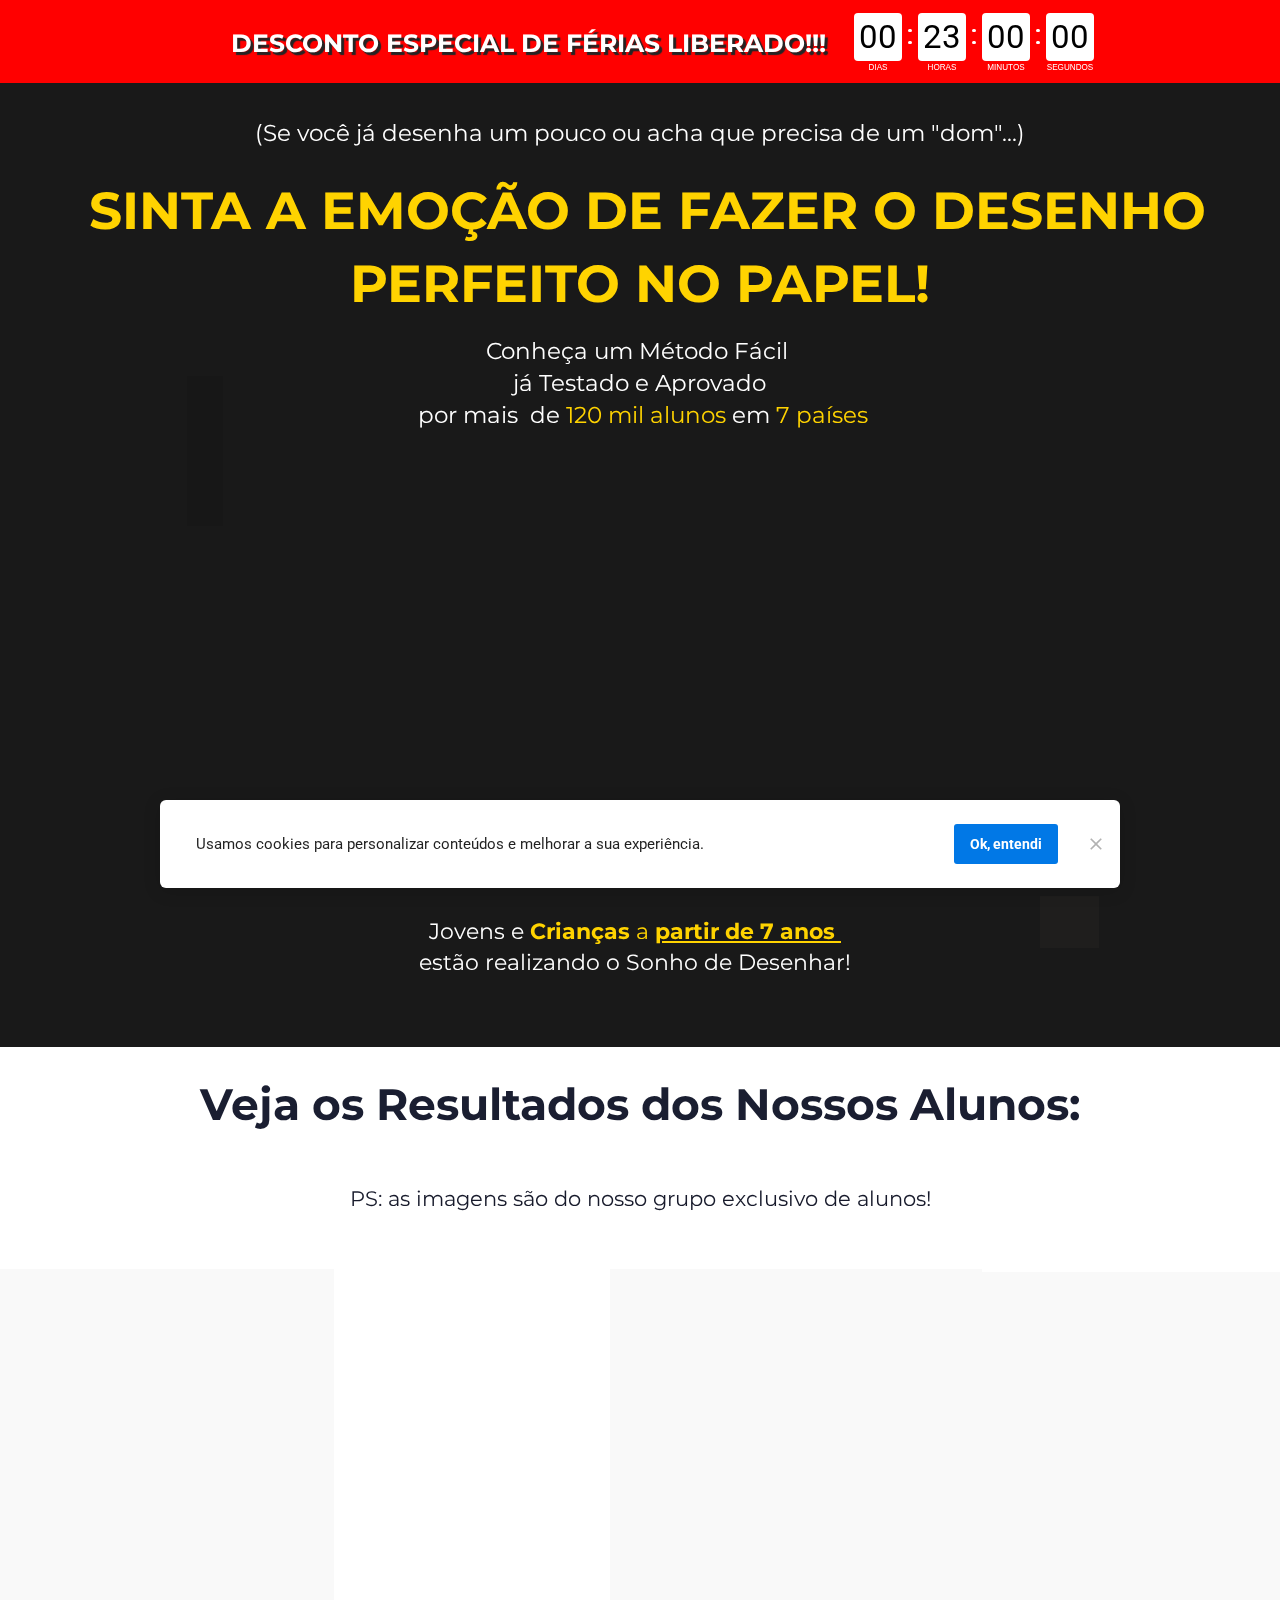
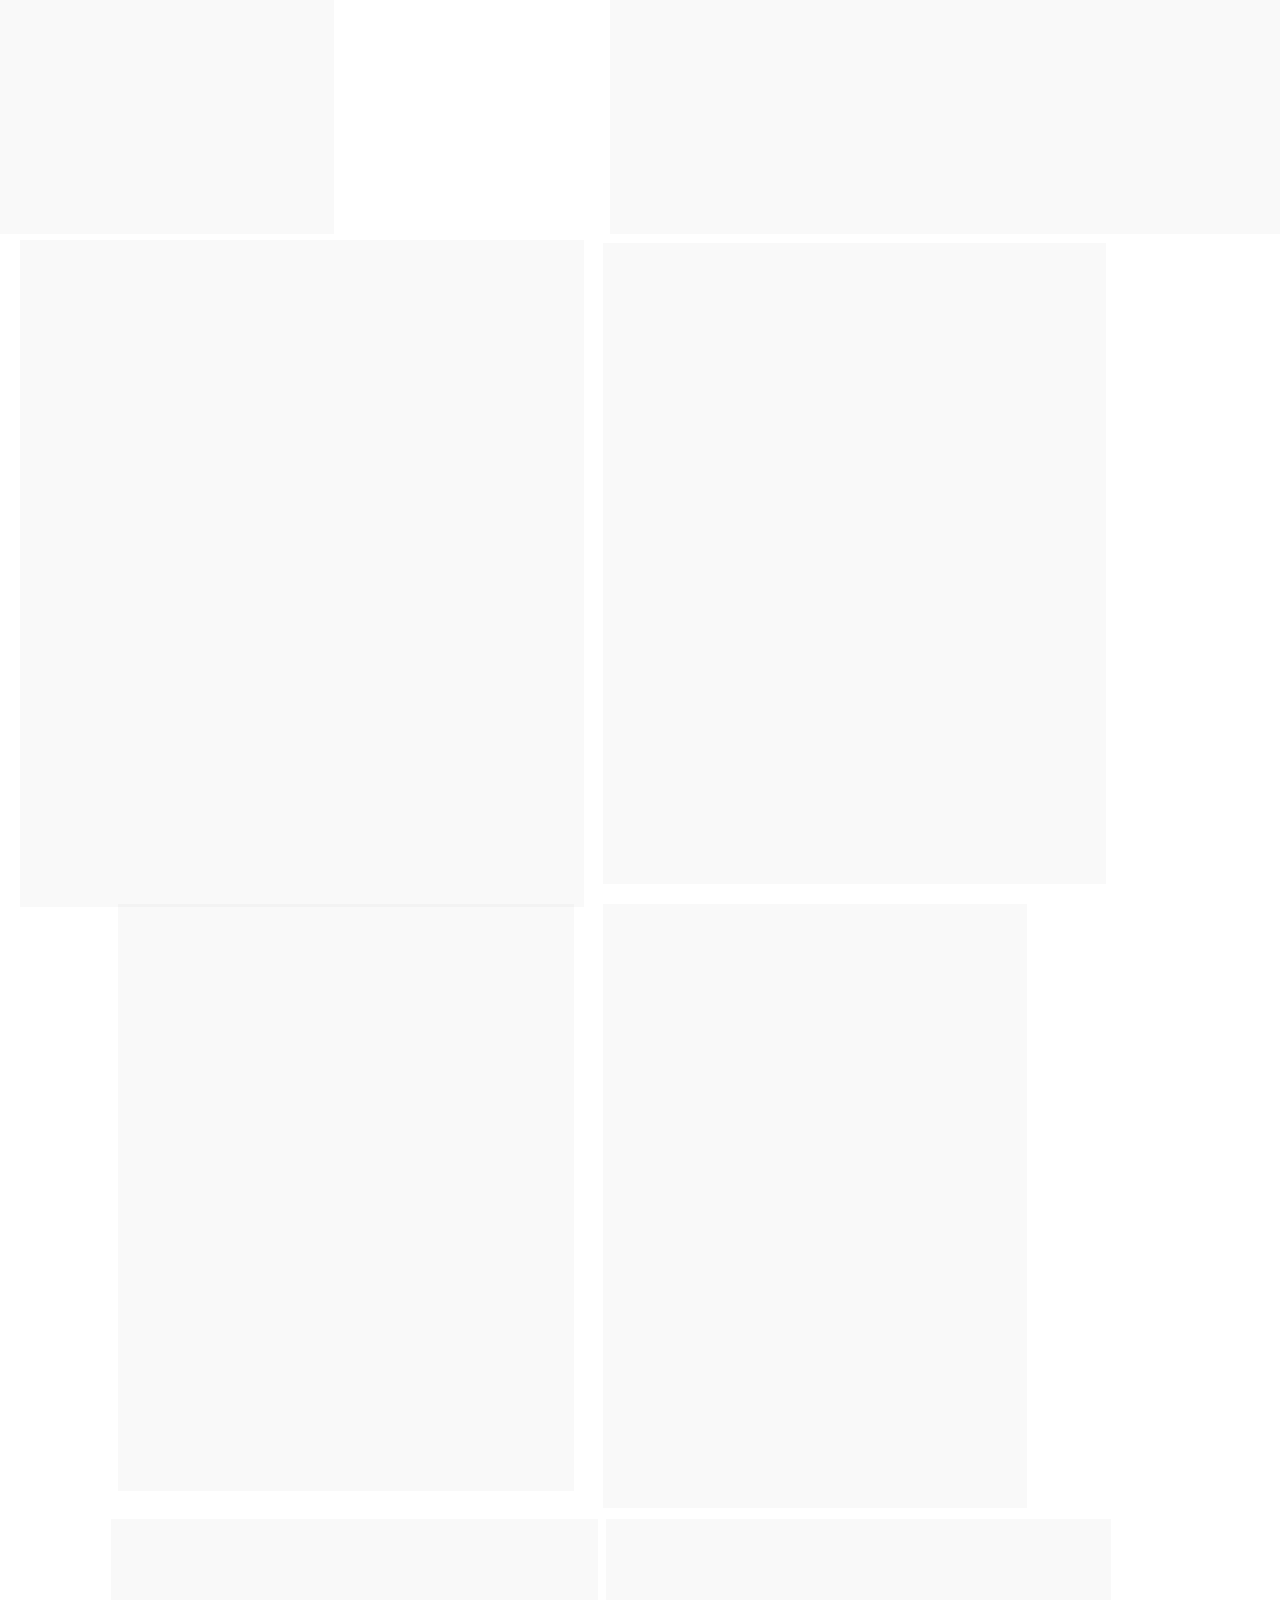
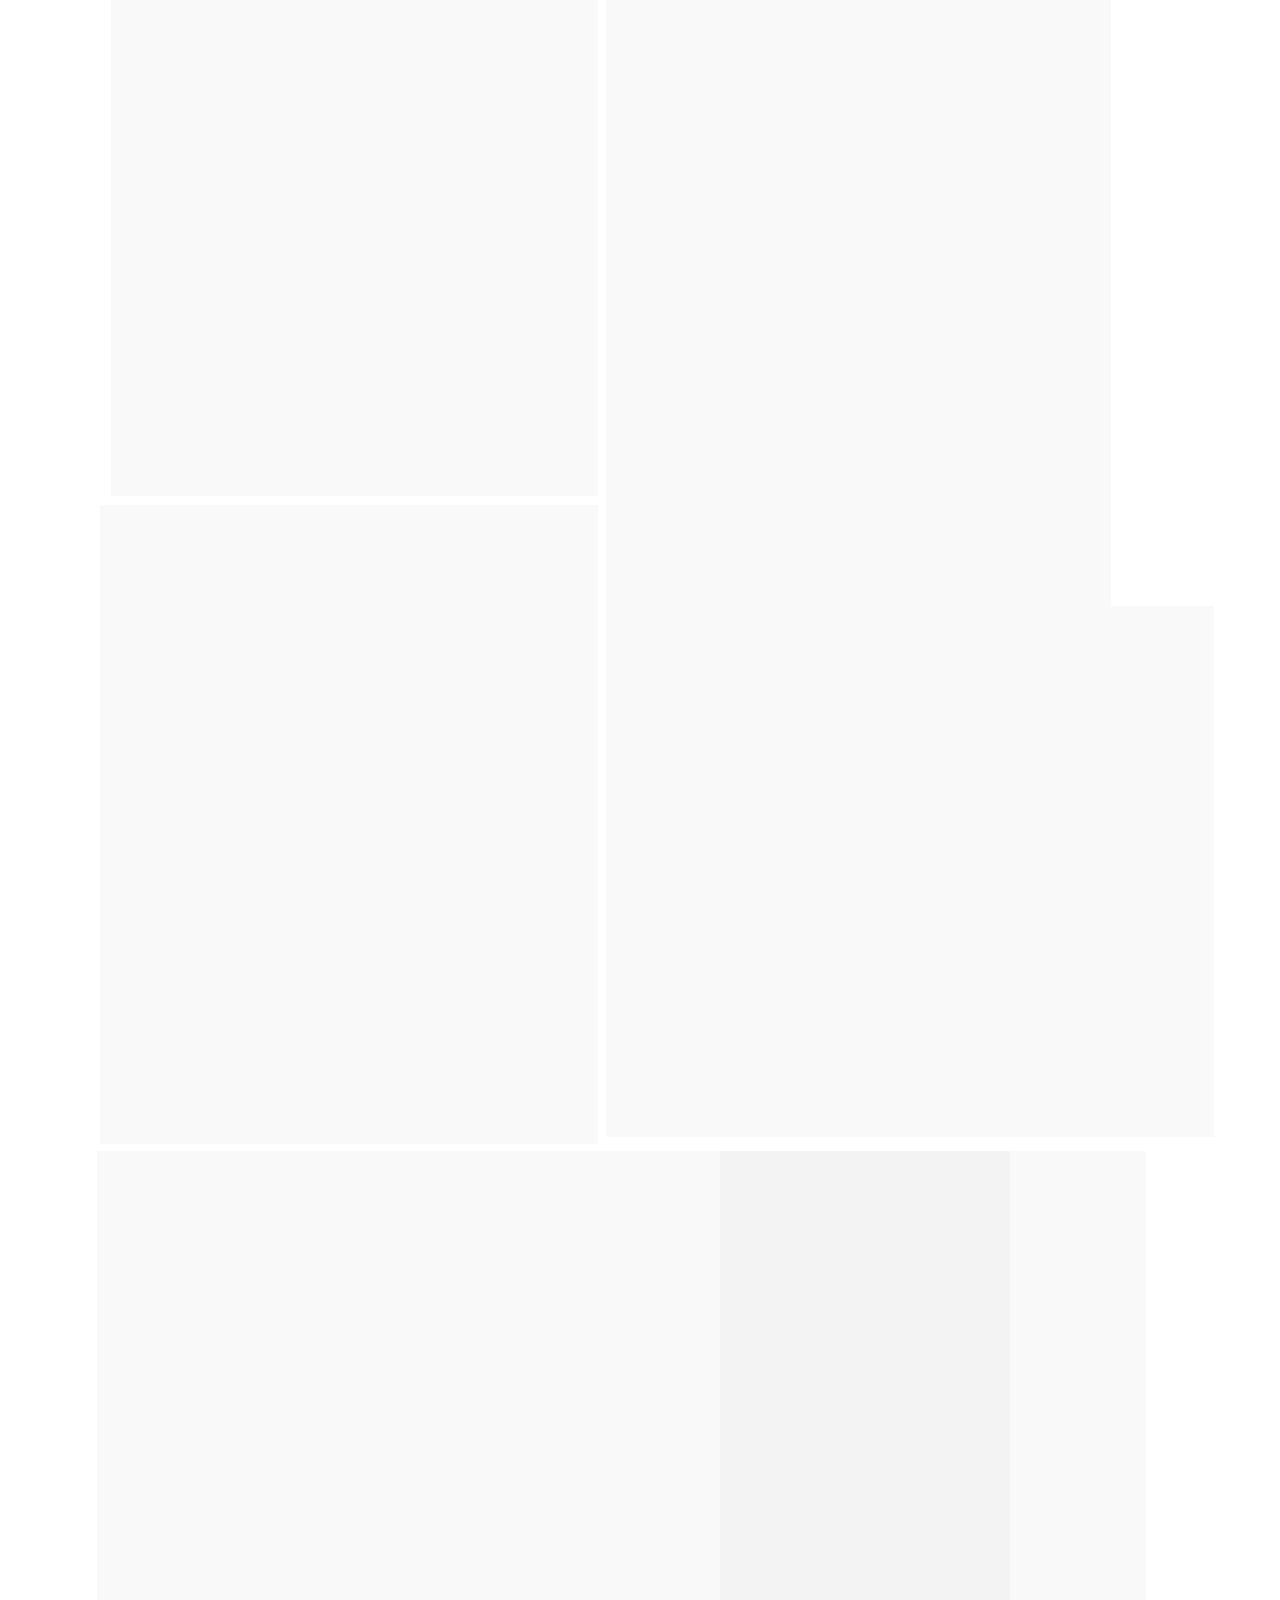
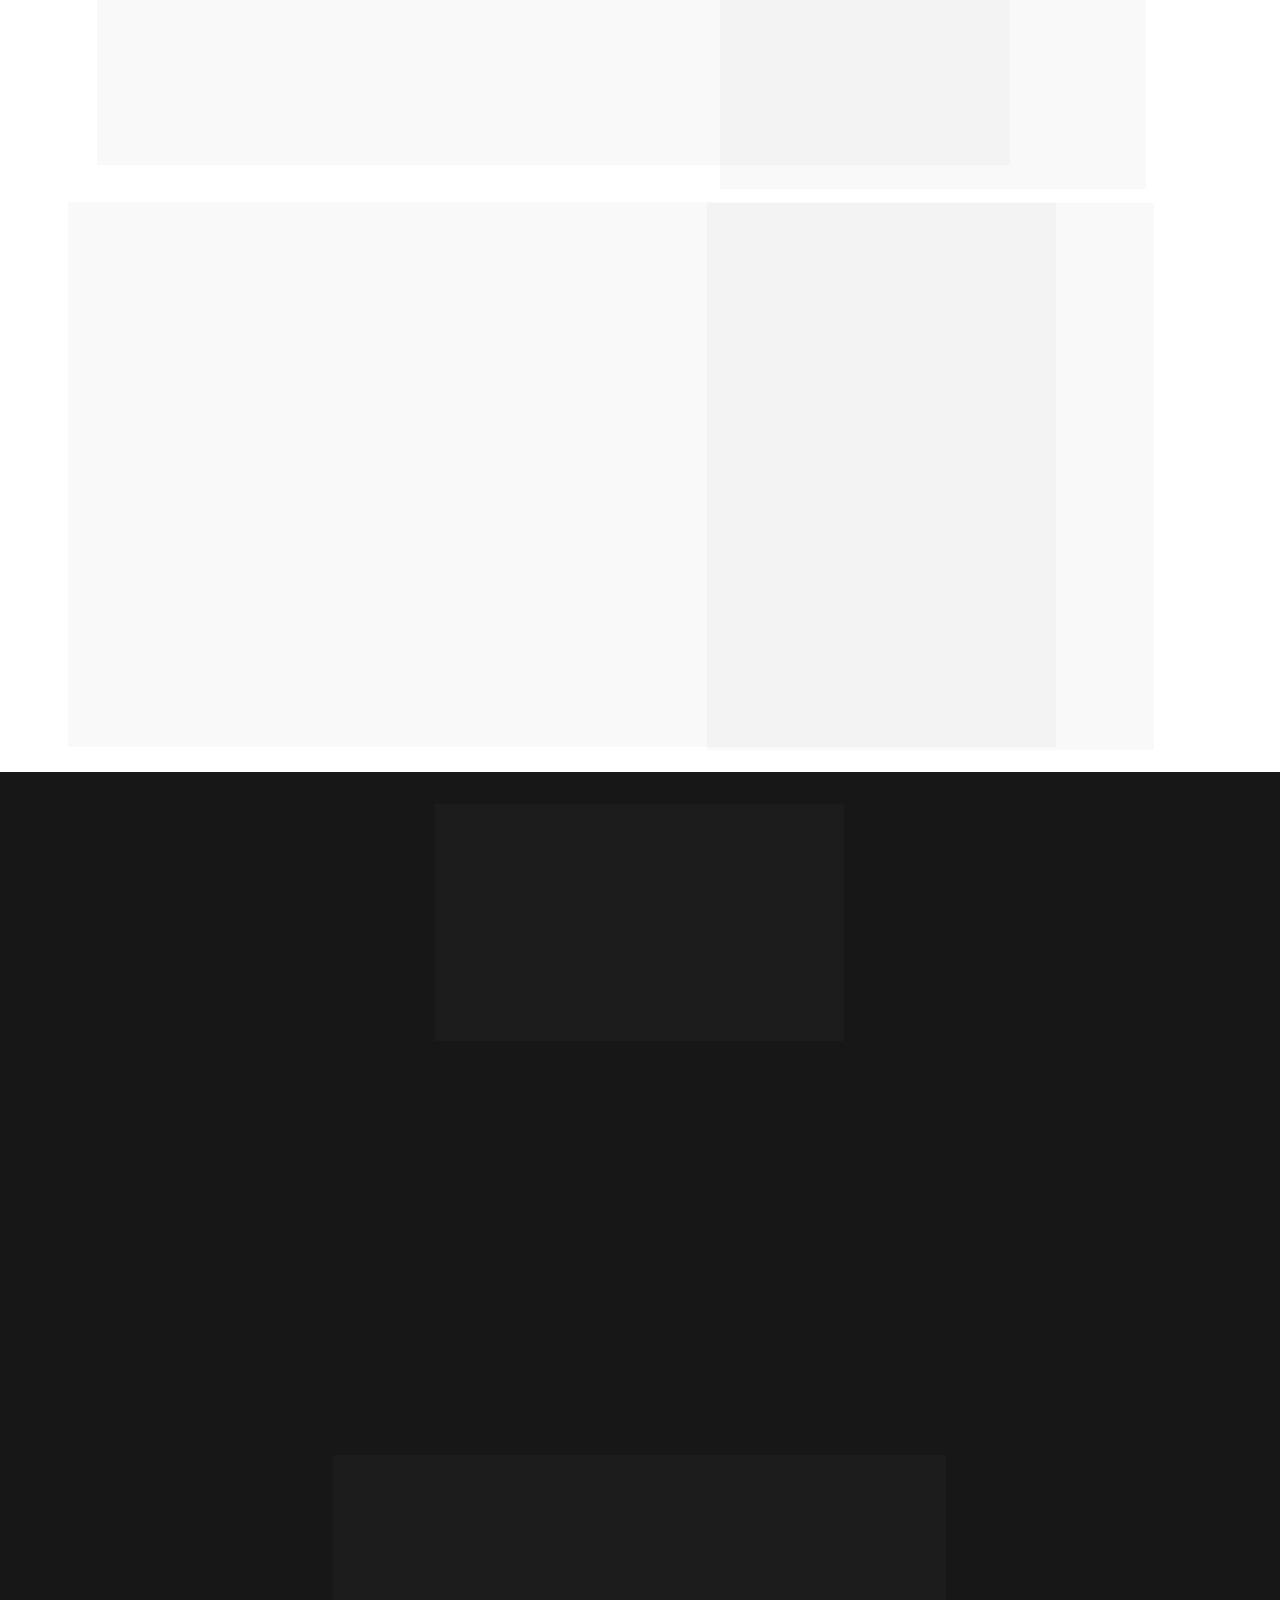
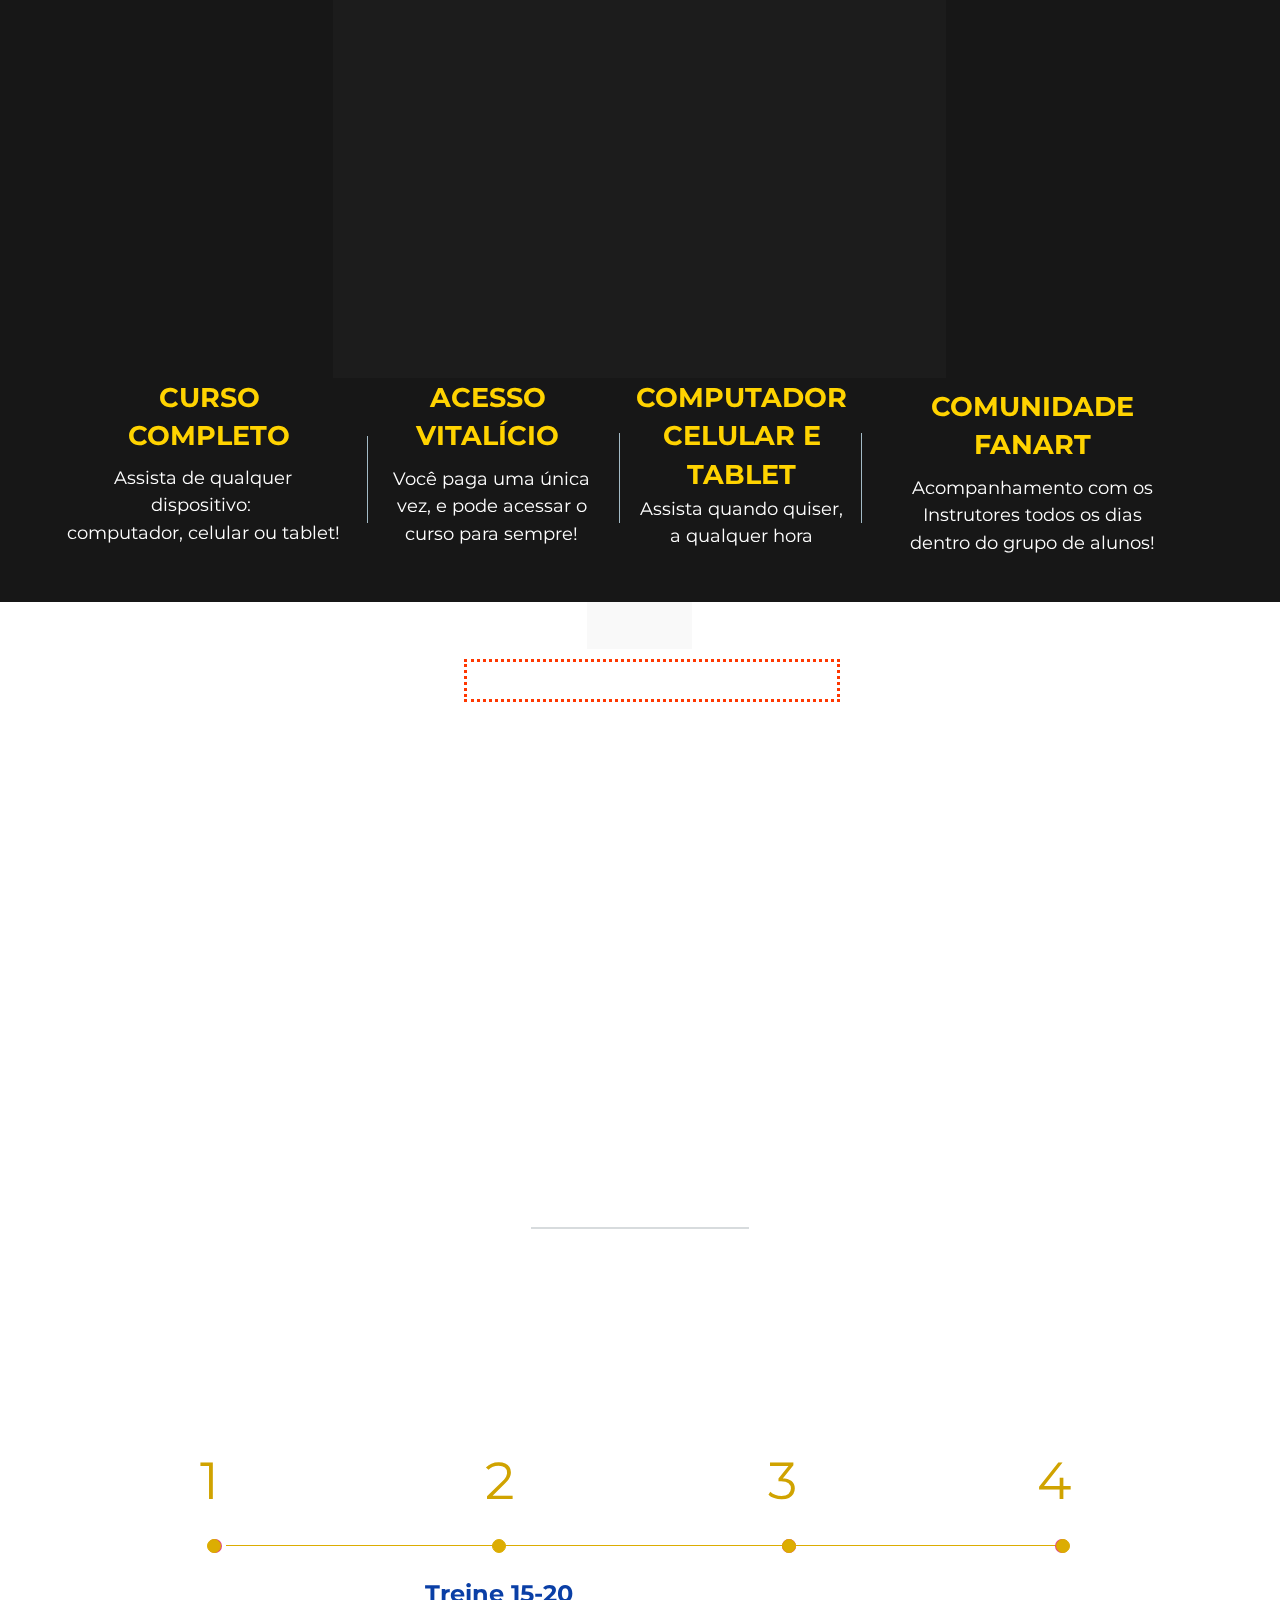
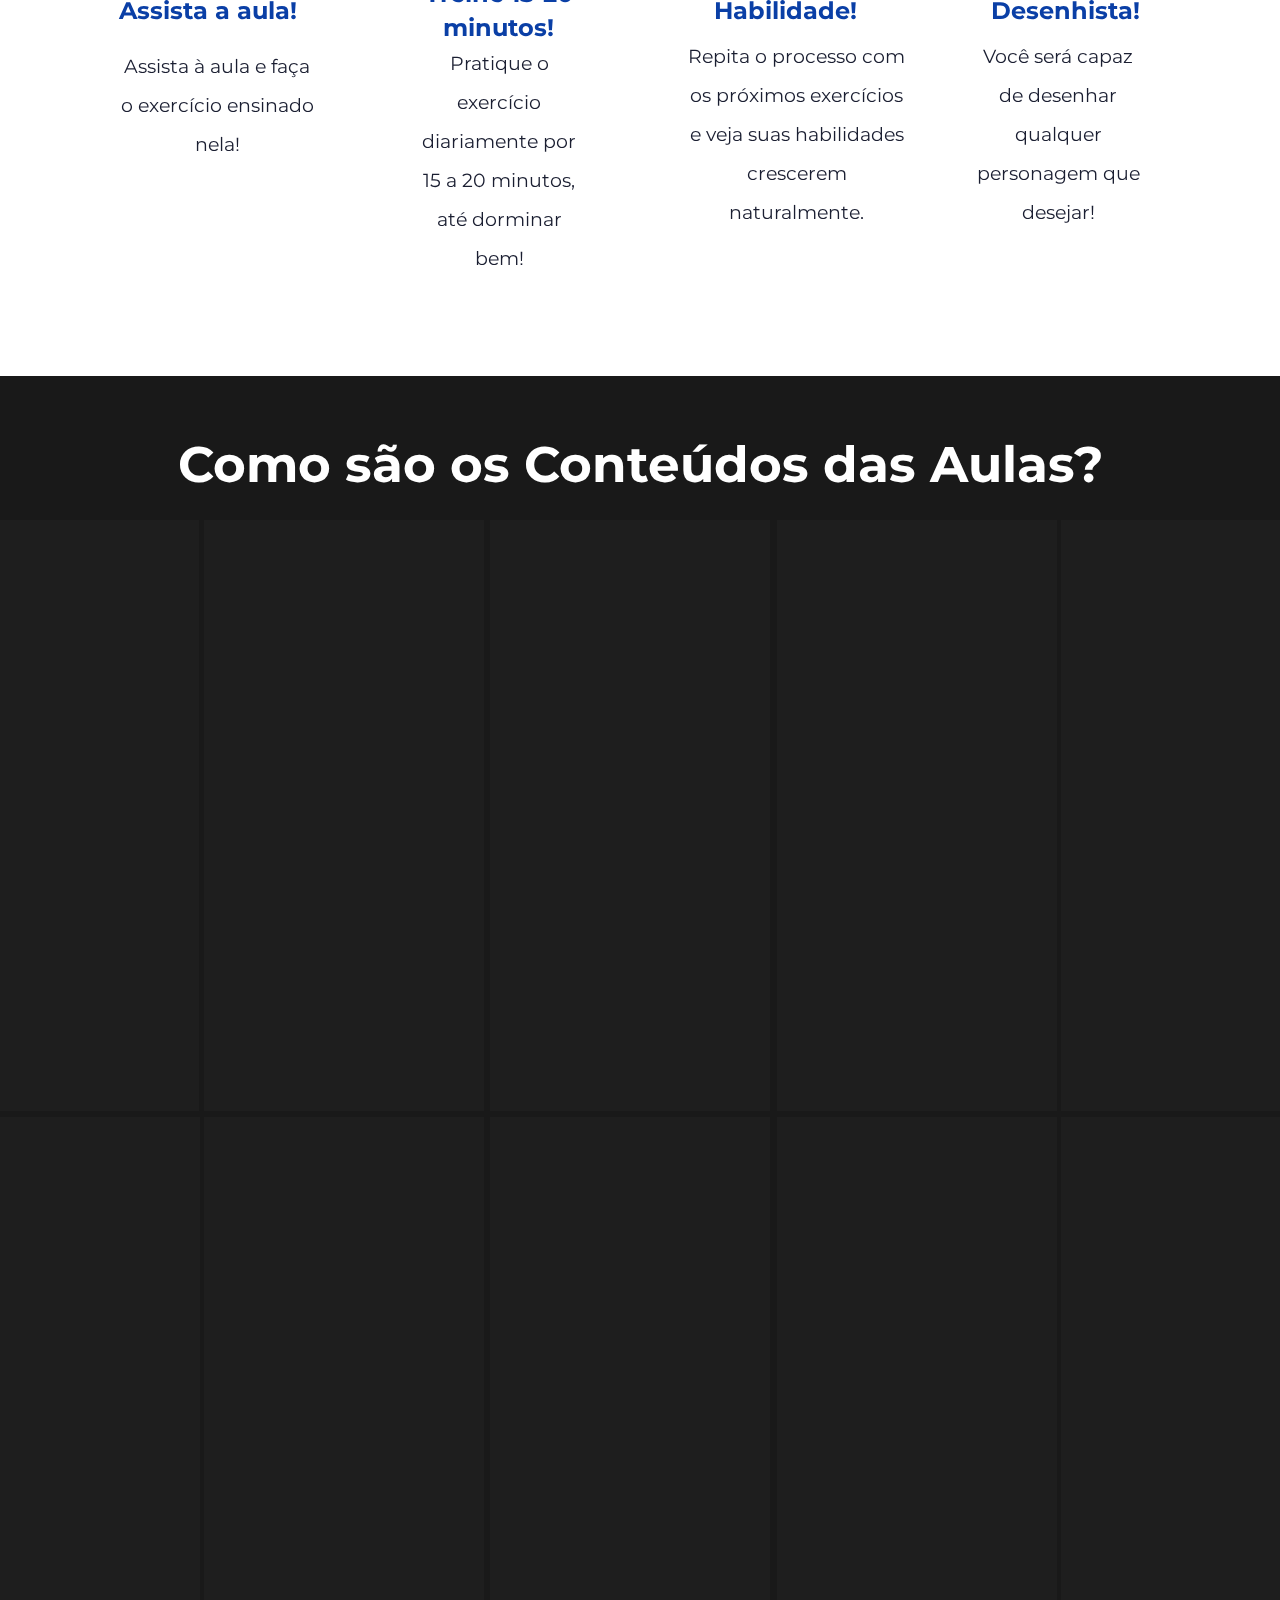
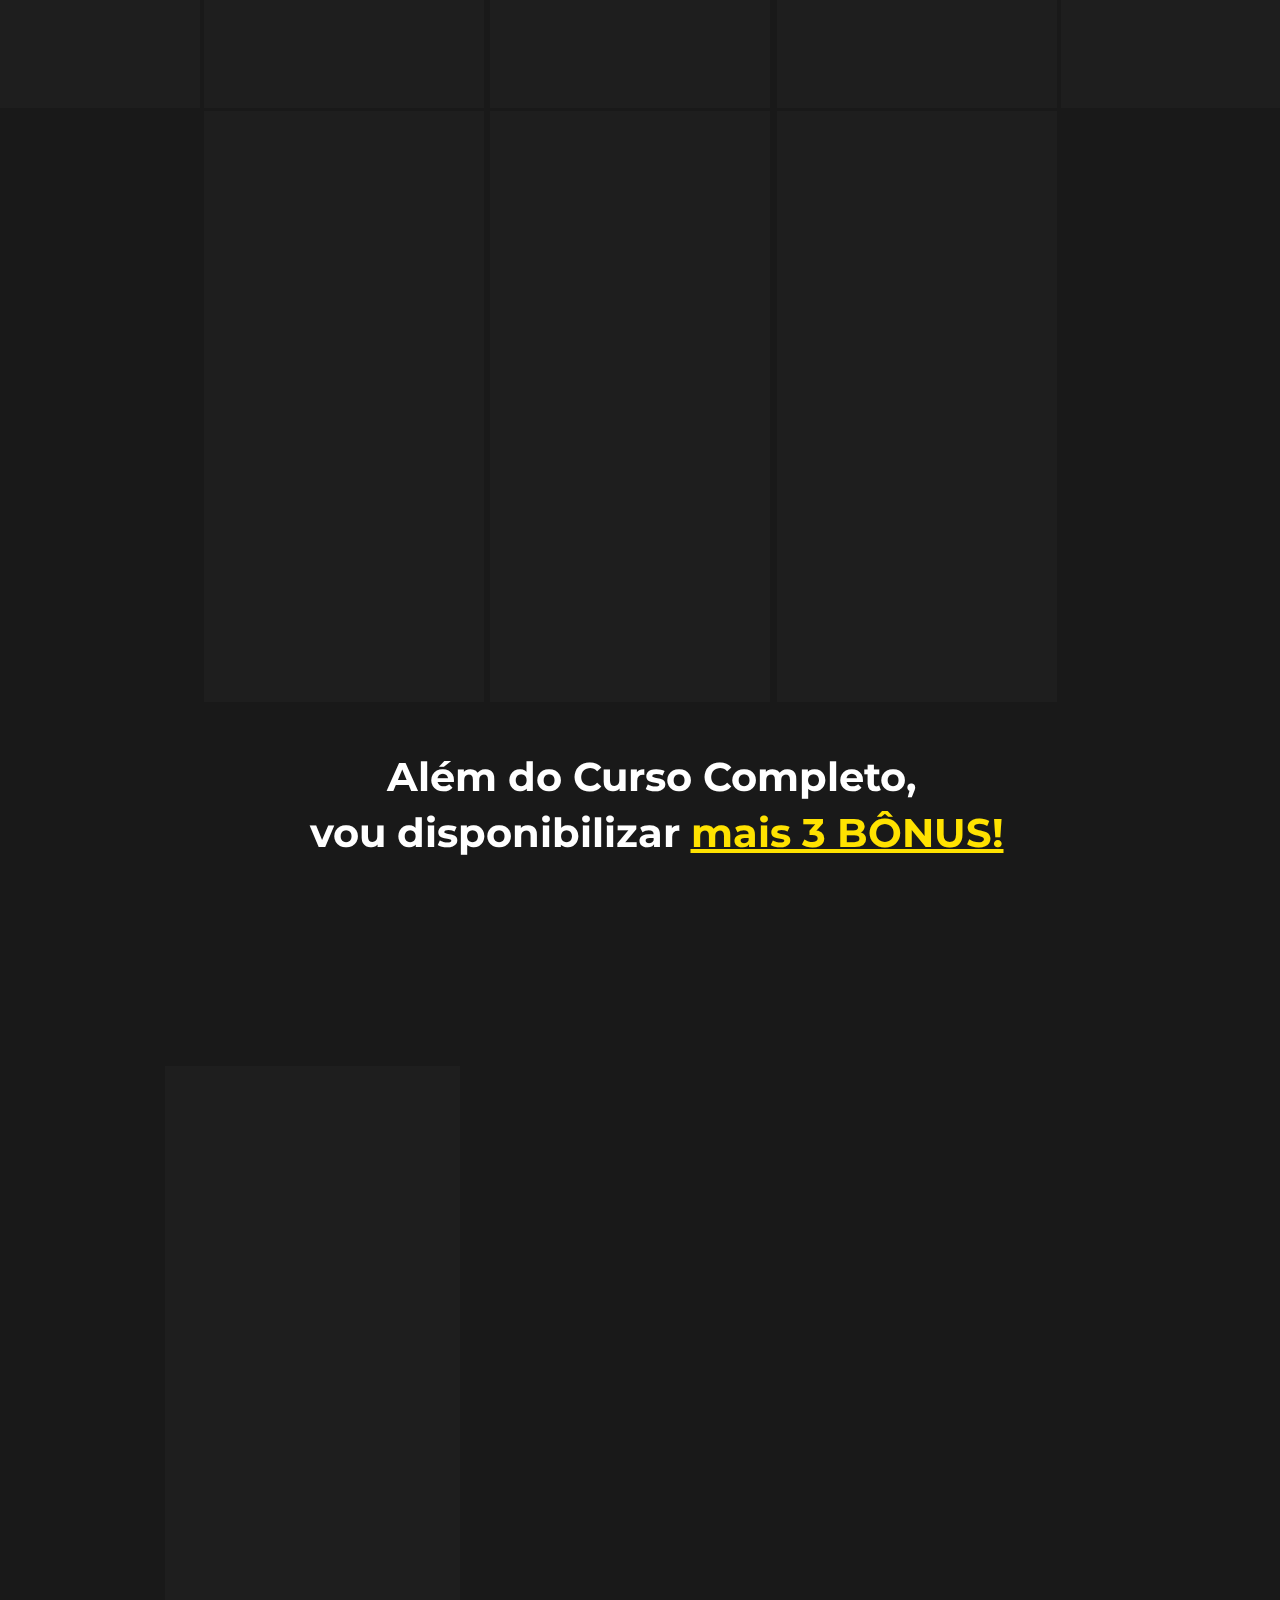
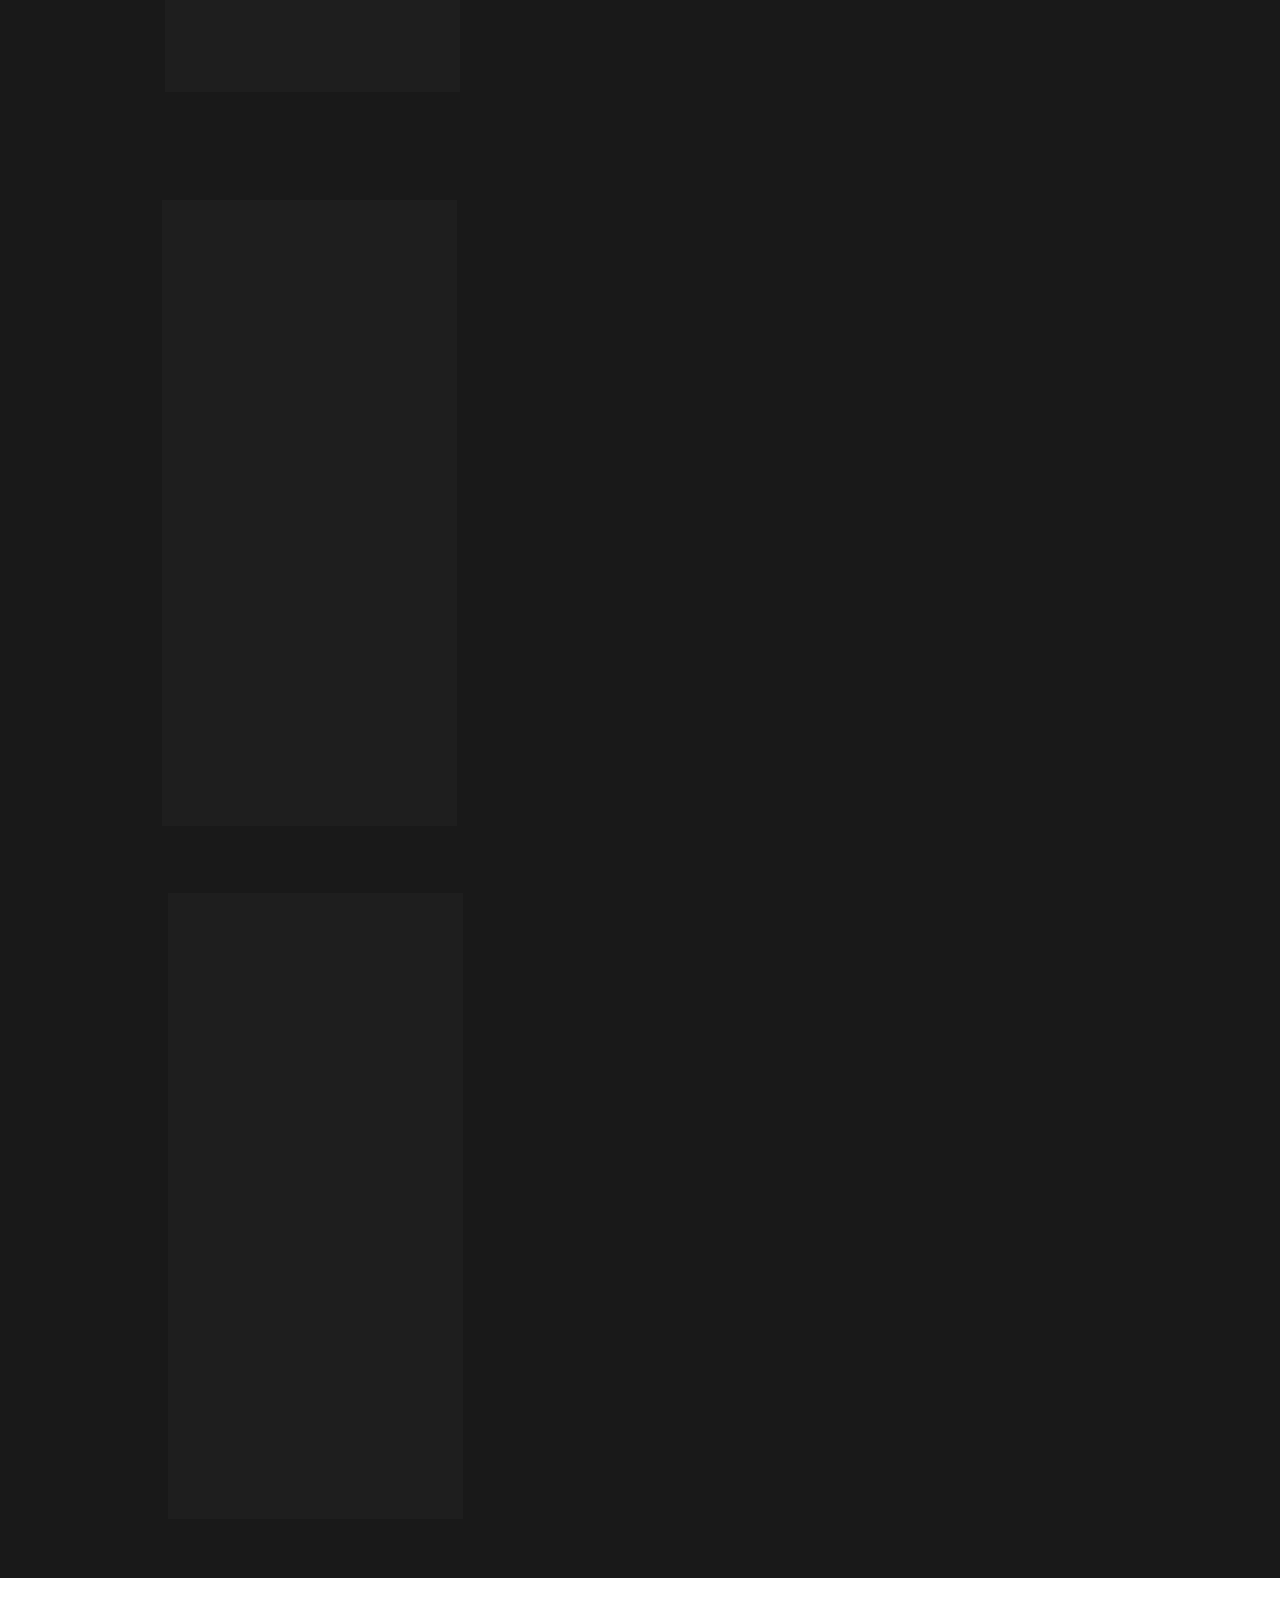
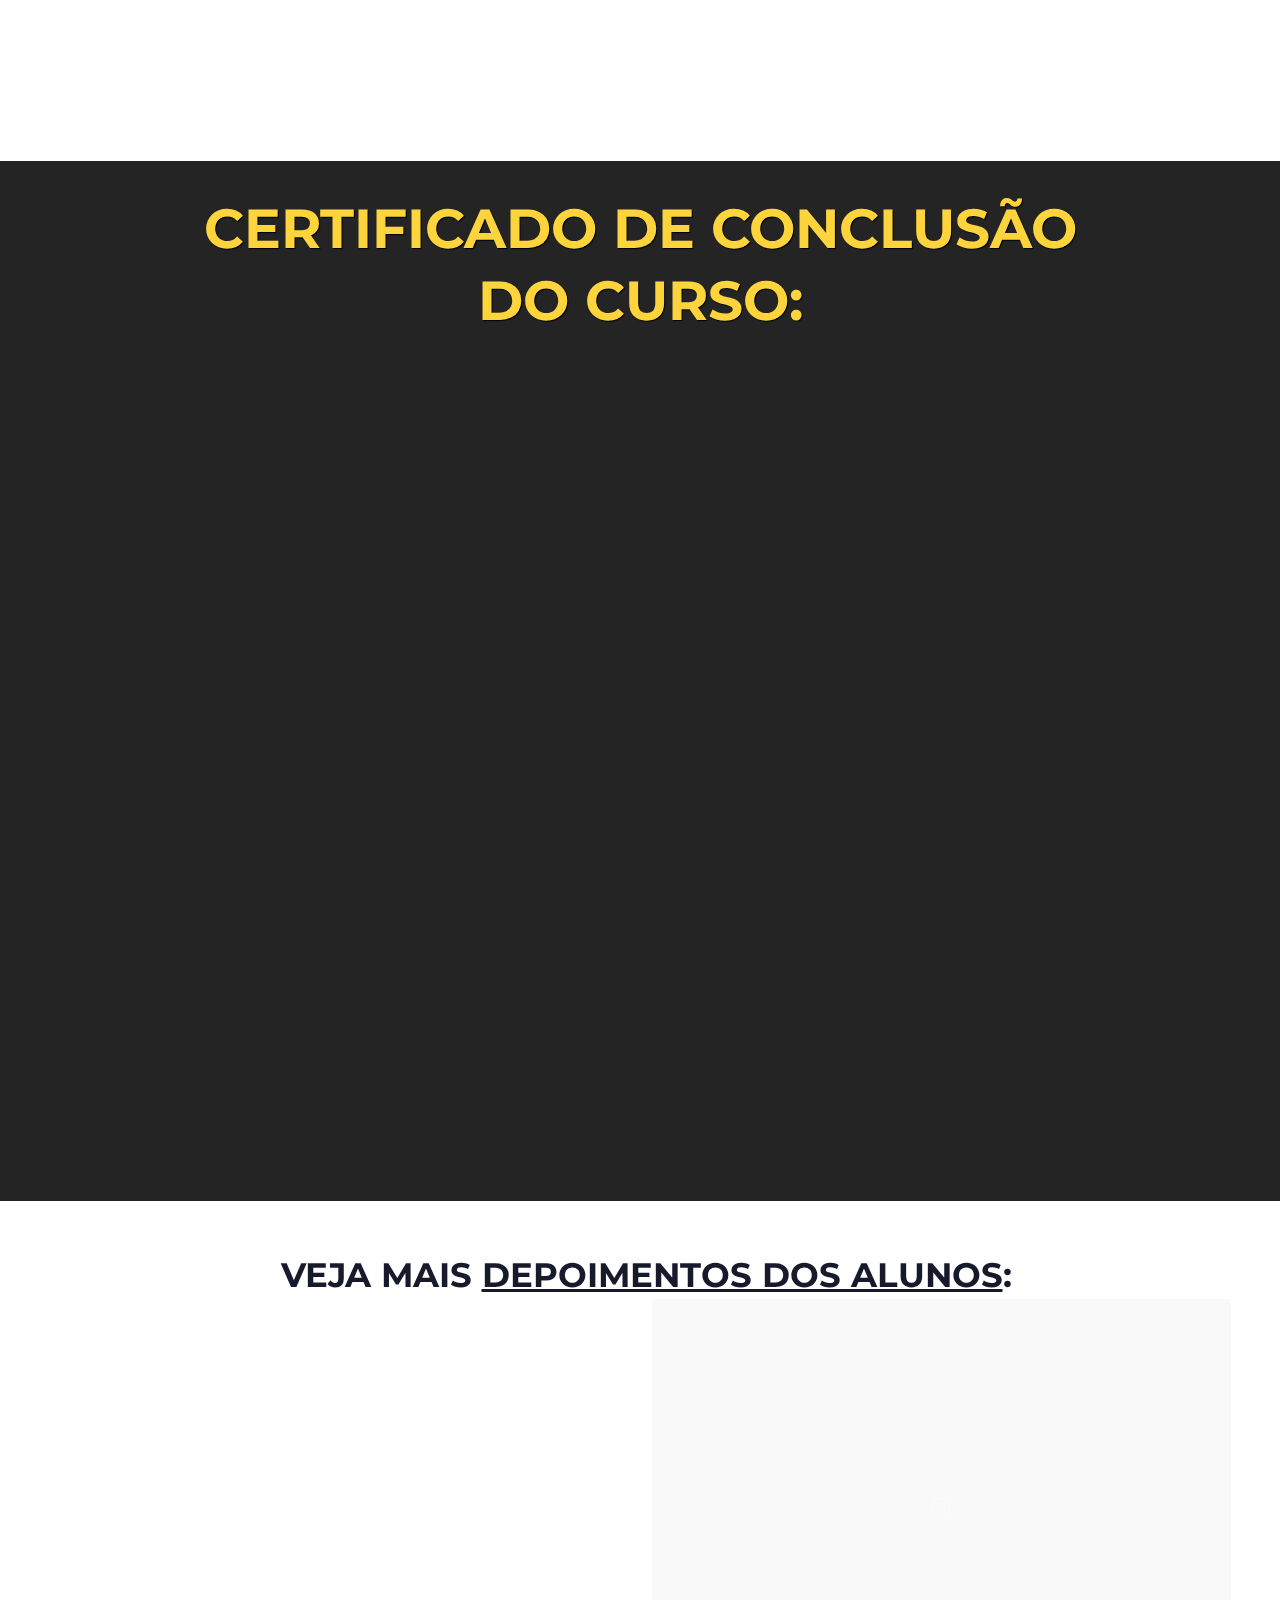
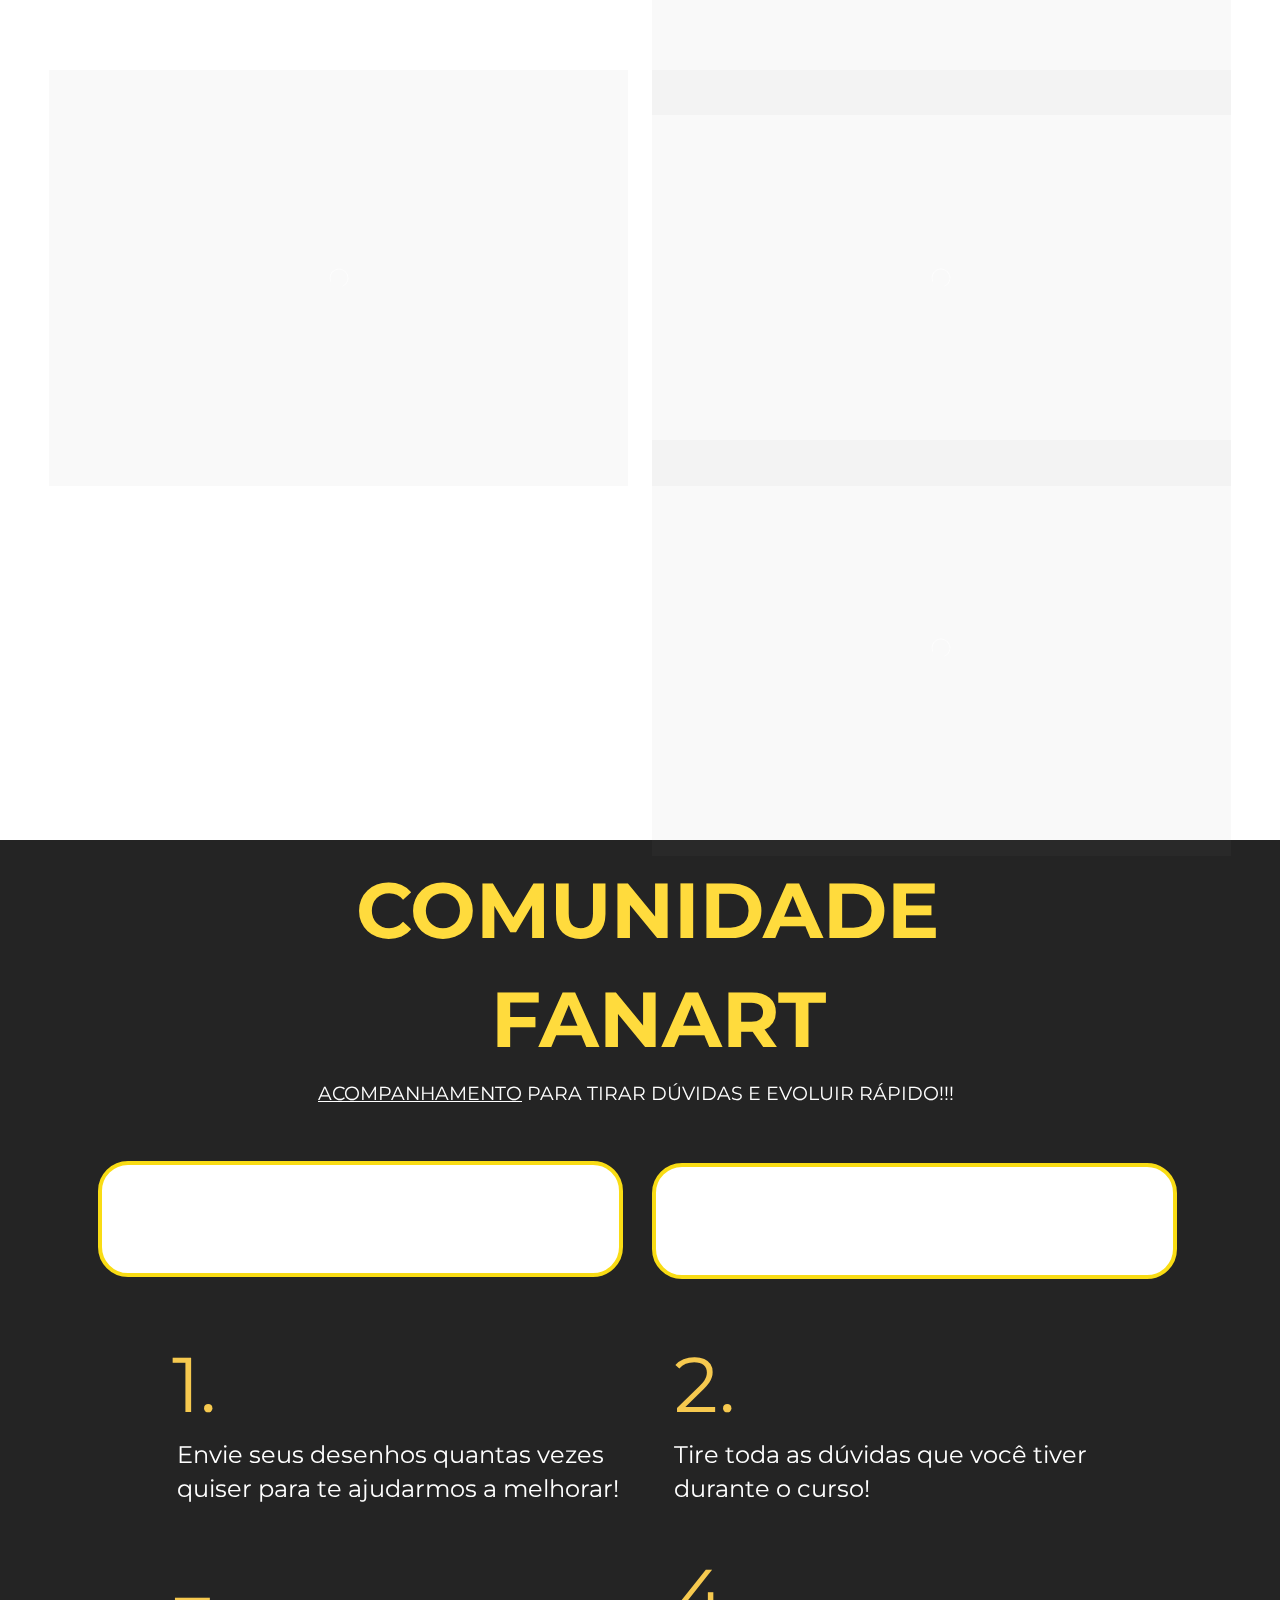
==== commit 8bf3b8ef: "com link" ====
--- a/metodofanart.com.br/index.html
+++ b/metodofanart.com.br/index.html
@@ -1,5 +1,5 @@
 <!DOCTYPE html><html lang="pt-BR" >
 <!-- Mirrored from metodofanart.com.br/ by HTTrack Website Copier/3.x [XR&CO'2014], Fri, 06 Sep 2024 02:07:50 GMT -->
-<head><title>Método Fanart 3.0 - Curso Online</title><meta name="viewport" content="width=device-width, initial-scale=1, maximum-scale=1, user-scalable=no, shrink-to-fit=no"><meta http-equiv="content-type" content="text/html; charset=utf-8"><meta http-equiv="X-UA-Compatible" content="IE=edge,chrome=1"><link rel="icon" href="../cdn.greatsoftwares.com.br/arquivos/paginas/66134-25f72d622f2136b5f5b6bdc57283ceca.png"><link rel="apple-touch-icon" href="../cdn.greatsoftwares.com.br/arquivos/paginas/66134-25f72d622f2136b5f5b6bdc57283ceca.png"><meta name="description" content=""><meta name="keywords" content=""><meta name="robots" content="all" /><meta property="og:locale" content="pt_BR"><meta property="og:type" content="article"><meta property="og:title" content=""><meta property="og:description" content=""><meta property="og:site_name" content=""><meta property="og:url" content="index.html"><meta property="og:image" content="../cdn.greatsoftwares.com.br/arquivos/paginas/66134-25f72d622f2136b5f5b6bdc57283ceca.png"><meta property="og:image:secure_url" content="../cdn.greatsoftwares.com.br/arquivos/paginas/66134-25f72d622f2136b5f5b6bdc57283ceca.png"><style id="css_desktop" type="text/css" media="all"> html,body,div,span,applet,object,iframe,h1,h2,h3,h4,h5,h6,p,blockquote,pre,a,abbr,acronym,address,big,cite,code,del,dfn,em,img,ins,kbd,q,s,samp,small,strike,strong,sub,sup,tt,var,b,u,i,center,dl,dt,dd,ol,ul,li,fieldset,form,label,legend,table,caption,tbody,tfoot,thead,tr,th,td,article,aside,canvas,details,embed,figure,figcaption,footer,header,hgroup,menu,nav,output,ruby,section,summary,time,mark,audio,video{margin:0;padding:0;border:0;vertical-align:baseline;background:none repeat scroll 0 0 transparent;font-family:inherit;font-size:100%;font-style:inherit;font-weight:inherit;outline:0;} html,body{width:100%;-moz-text-size-adjust:100%;-ms-text-size-adjust:100%;-webkit-text-size-adjust:100%;text-size-adjust:100%;font-family:"Montserrat",sans-serif;font-style:normal;font-weight:400;} input,.select,textarea,input:hover,.select-hover,textarea:hover,input:focus,.select-focus,textarea:focus,input:disabled,.select-disabled,textarea:disabled{background:inherit;outline:0;-webkit-box-shadow:none;box-shadow:none;border:0;-webkit-box-sizing:border-box;-khtml-box-sizing:border-box;-ms-box-sizing:border-box;box-sizing:border-box;-webkit-transition:all .25s ease-out;-o-transition:all .25s ease-out;transition:all .25s ease-out;} form textarea,form input,form option{font-family:"Montserrat",sans-serif;font-style:normal;font-weight:400;color:inherit;} html{font-size:10px;font-family:sans-serif;height:-webkit-fill-available;height:-moz-fill-available;height:-o-fill-available;height:-ms-fill-available;transform-origin:left top;-webkit-transform-origin:left top;-ms-transform-origin:left top;-moz-transform-origin:left top;-o-transform-origin:left top;} body{color:rgba(0,0,0,0.87);height:auto;min-width:320px;overflow-x:hidden;overflow-y:scroll;font-size:10px;} article,aside,details,figcaption,figure,footer,header,hgroup,menu,nav,section{display:block} ol,ul{list-style:none} a{margin:0;padding:0;font-size:100%;vertical-align:baseline;background:transparent} .preload *{-webkit-transition:none!important;-moz-transition:none!important;-o-transition:none!important;transition:none!important} b,strong{font-weight:bold;} i,em{font-style:italic;} s{text-decoration:line-through;} a:hover{text-decoration:underline;color:inherit;}  .body_bloquear{width:100%;height:100%;overflow-y:scroll;overflow-x:hidden;position:absolute;top:0;left:0;bottom:0;right:0;} .site_borrar{-webkit-filter:blur(2px);filter:blur(2px);pointer-events:none;-ms-touch-action:none;touch-action:none;height:100%;width:100%;position:fixed;} .gpc-e .c *{-webkit-box-sizing:border-box;box-sizing:border-box;outline:0;line-height:inherit;font-smoothing:antialiased;-webkit-font-smoothing:antialiased;-moz-osx-font-smoothing:antialiased;transform;will-change:background-color,color,opacity,transform;} .gpc-b{width:100%;min-height:40px;-webkit-box-sizing:border-box;-moz-box-sizing:border-box;box-sizing:border-box;position:relative; background-color:#fff;border-width:0px;border-style:solid;border-color:rgba(0,0,0,0);border-right:0 none!important;border-left:0 none!important;background-size:auto;background-repeat:no-repeat;background-position:50%;} .gpc-b_sobreposicao{background-color:#fff;top:0;bottom:0;left:0;right:0;position:absolute;z-index:0;width:100%;height:100%;pointer-events:none;opacity:0;} .gpc-e{position:absolute;-webkit-box-sizing:border-box;-moz-box-sizing:border-box;box-sizing:border-box;} .gpc-e .c{position:relative;width:100%;height:100%;-webkit-box-sizing:border-box;box-sizing:border-box;background-size:cover;background-repeat:no-repeat;background-position:50%;opacity:1;-o-tab-size:4;tab-size:4;-moz-tab-size:4;white-space:pre-wrap;word-wrap:break-word;float:left;transition-property:background-color,color,opacity,transform;will-change:background-color,color,opacity,transform;} .gpc-e.e_html .c{word-break:break-word;white-space:normal;} .gpc-e.e_linha_horizontal{height:auto!important;} .gpc-e.e_linha_horizontal .c{margin:auto 0;width:100%;display:block;border-left:0 none;border-right:0 none;border-top:0 none;margin:5px 0;} .gpc-e.e_linha_vertical{width:auto!important;} .gpc-e.e_linha_vertical .c{margin:0 auto;height:100%;width:auto;display:block;margin:0 5px;} .gpc-e.e_caixa .c{width:100%;height:100%;-webkit-box-sizing:border-box;box-sizing:border-box;-webkit-background-size:auto auto;background-size:auto;background-repeat:no-repeat;background-position:50%;border-top-left-radius:0px;border-top-right-radius:0px;border-bottom-left-radius:0px;border-bottom-right-radius:0px;} .gpc-e.e_circulo .c{width:100%;height:100%;-webkit-box-sizing:border-box;box-sizing:border-box;-webkit-background-size:auto auto;background-size:auto;background-repeat:no-repeat;background-position:50%;} .centralizar{position:relative;width:960px;margin:0 auto;-webkit-box-sizing:border-box;box-sizing:border-box;text-align:left;} .gpc-e.dm{display:none} .gpc-e.dd,.gpc-e.dd.gpc-e.dm{display:block} .gpc-e.esconder_desktop,.gpc-e.gpc-e.dd.esconder_desktop,.gpc-e.gpc-e.dm.esconder_desktop,.gpc-b.esconder_desktop{display:none;} @media all and (max-width:800px){ .gpc-e.esconder_desktop,.gpc-e.gpc-e.dd.esconder_desktop,.gpc-e.gpc-e.dm.esconder_desktop,.gpc-b.esconder_desktop{display:block;} .gpc-e.esconder_mobile,.gpc-b.esconder_mobile{display:none!important} .gpc-e.dd{display:none} .gpc-e.dm,.gpc-e.dd.gpc-e.dm{display:block} } #site{min-width:980px;overflow:hidden;} .link_popup,.link_interno,.link_externo{cursor:pointer} .gpc-e .c.e_botao{cursor:pointer;user-select:none;-webkit-transition:transform,background-color,color,opacity .25s ease-out;-o-transition:transform,background-color,color,opacity .25s ease-out;transition:transform,background-color,color,opacity .25s ease-out;overflow:hidden;line-height:1.3;text-decoration:none;background-color:rgb(30,136,229);background-image:none;color:rgb(255,255,255);border:0px;border-radius:3px;text-align:center;white-space:normal;display:-webkit-box;display:-ms-flexbox;display:flex;-webkit-box-orient:vertical;-webkit-box-direction:normal;-ms-flex-direction:column;flex-direction:column;-webkit-box-align:center;-ms-flex-align:center;align-items:center;-webkit-box-pack:center;-ms-flex-pack:center;justify-content:center;padding:0 8px;} .gpc-e .c .gpc_botao span{-webkit-transition:color,opacity .25s ease-out;-o-transition:color,opacity .25s ease-out;transition:color,opacity .25s ease-out;} .gpc-e .c.e_botao.sombra_botao,.gpc-e .c .gpc_botao span.sombra_botao{-moz-box-shadow:0 1px 3px rgba(1,1,1,.5);box-shadow:0 1px 3px rgba(1,1,1,.5);} .gpc-e .c.e_botao.sombra_3d,.gpc-e .c .gpc_botao span.sombra_3d{height:calc(100% - 5px)} .gpc-e .c.e_html blockquote{display:none} .gpc-e .c.e_html .fb-comments{width:100%!important;height:100%!important;} .gpc-e .c.link_interno{cursor:pointer} .e_circulo{border-radius:50%} .gpc-e.e_imagem .c .imagem_fundo{width:100%;height:100%;background-repeat:no-repeat;border:0px transparent solid;border-radius:inherit;} option:disabled{display:none} .gpc-e.e_video .c{width:100%;height:100%;}  @keyframes se_key{0%{opacity:.5;}100%{opacity:1;}} @-os-keyframes se_key{0%{opacity:.5;}100%{opacity:1;}} @-moz-keyframes se_key{0%{opacity:.5;}100%{opacity:1;}} @-webkit-keyframes se_key{0%{opacity:.5;}100%{opacity:1;}} .se_imagem .c,.se_video,.se_fonte,.se_caixa .c,.se_contador span,.se_slider .imagem{color:transparent!important;background:rgba(128,128,128,.05);background-repeat:no-repeat;background-image:none!important;animation:.8s ease infinite alternate se_key;-webkit-animation:.8s ease infinite alternate se_key;-o-animation:.8s ease infinite alternate se_key;text-shadow:none!important;} .gpc-e.se_video{overflow:hidden;} .se_fonte *{color:transparent!important;text-shadow:none!important;} .se_fonte input,.se_fonte select,.se_fonte textarea,.se_fonte label{opacity:0!important;-moz-opacity:0;filter:alpha(opacity=0);-ms-filter:"alpha(Opacity=0)";transition:0 none;} .ll_background{background-image:none!important;} .gpc-e a:link,.gpc-e a:visited,.gpc-e a{text-decoration:none;} .gpc-e.e_titulo a:hover,.gpc-e.e_texto a:hover{text-decoration:underline;} .aviso_fundo{opacity:0;-moz-opacity:0;filter:alpha(opacity=0);-ms-filter:"alpha(Opacity=0)";position:fixed;top:0;bottom:0;left:0;right:0;background:rgba(0,0,0,.84);z-index:100000;-webkit-transition:all 200ms ease;-moz-transition:all 200ms ease;-ms-transition:all 200ms ease;-o-transition:all 200ms ease;transition:all 200ms ease;} .aviso_texto{opacity:0;-moz-opacity:0;filter:alpha(opacity=0);-ms-filter:"alpha(Opacity=0)";position:fixed;margin:auto;left:0;right:0;color:#fff;top:0;bottom:0;min-height:100px;max-height:300px;z-index:100001;text-align:center;vertical-align:middle;font-size:50px;line-height:2;-webkit-transition:all 200ms ease;-moz-transition:all 200ms ease;-ms-transition:all 200ms ease;-o-transition:all 200ms ease;transition:all 200ms ease;font-family:"",sans-serif;font-style:normal;font-weight:bold;} .mostrar_aviso{opacity:1;-moz-opacity:1;filter:alpha(opacity=100);-ms-filter:"alpha(Opacity=100)"} .esconder{display:none} .video-background{pointer-events:none;width:100%;height:100%;z-index:0;} .video-background iframe{width:140%;height:150%;margin:-18% -20%;} body .gm_fundo{position:absolute;bottom:0;} @media all and (max-width:800px){ .aviso_texto{font-size:35px;} #site{min-width:360px;} .centralizar{width:360px;} .gpc_modal{min-width:175px!important;} } ::-webkit-scrollbar{width:6px;height:6px;background-color:#f9f9f9;} ::-webkit-scrollbar-track{background-color:#f9f9f9;} ::-webkit-scrollbar-thumb{background-color:rgba(0,0,0,0.24);border-radius:6px;-webkit-border-radius:6px;} ::-webkit-scrollbar-thumb:hover{background-color:rgba(0,0,0,0.38);} .carregando{width:30px;height:30px;margin:auto;top:0;bottom:0;right:0;left:0;position:absolute;background-size:30px;background-repeat:no-repeat;background-position:center;background-image:url("[data-uri]");}  @supports (-webkit-marquee-repetition:infinite) and (object-fit:fill){.gpc-e .c{word-break:break-word;white-space:normal;}} @media not all and (min-resolution:.001dpcm){@media{.gpc-e .c{word-break:break-word;white-space:normal;}}}  .e_animacoes{opacity:0;-moz-opacity:0;filter:alpha(opacity=0);-ms-filter:"alpha(Opacity=0)";}  .gpc-e.e_botao *{font-family:"Montserrat",sans-serif;font-style:normal;font-weight:700;} @media all and (max-width:800px){.gpc-e.e_botao *{font-family:"Montserrat",sans-serif;font-style:normal;font-weight:700;}}  .gpc-e .c.e_titulo * a:hover,.gpc-e .c.e_titulo * a:link,.gpc-e .c.e_titulo * a:visited,.gpc-e .c.e_texto * a:hover,.gpc-e .c.e_texto * a:visited,.gpc-e .c.e_texto * a:link{color:inherit;font-weight:inherit;font-style:inherit;} .gpc-e p,.gpc-e ol,.gpc-e ul,.gpc-e pre,.gpc-e blockquote,.gpc-e h1,.gpc-e h2,.gpc-e h3,.gpc-e h4,.gpc-e h5,.gpc-e h6{margin:0;padding:0;font-size:inherit;font-weight:inherit;font-style:inherit;} .gpc-e .c.e_titulo h1,.gpc-e .c.e_titulo h1 *{font-family:"Montserrat",sans-serif;font-style:normal;font-weight:400;} .gpc-e .c.e_titulo h2,.gpc-e .c.e_titulo h2 *{font-family:"Montserrat",sans-serif;font-style:normal;font-weight:700;} .gpc-e .c.e_titulo h3,.gpc-e .c.e_titulo h3 *{font-family:"Montserrat",sans-serif;font-style:normal;font-weight:700;} .gpc-e .c.e_titulo h4,.gpc-e .c.e_titulo h4 *{font-family:"Montserrat",sans-serif;font-style:normal;font-weight:800;} .gpc-e .c.e_titulo h5,.gpc-e .c.e_titulo h5 *{font-family:"Montserrat",sans-serif;font-style:normal;font-weight:800;} .gpc-e .c.e_titulo h6,.gpc-e .c.e_titulo h6 *{font-family:"Montserrat",sans-serif;font-style:normal;font-weight:800;} .gpc-e .c.e_texto,.gpc-e .c.e_texto *{font-family:"Montserrat",sans-serif;font-style:normal;font-weight:inherit;} .gpc-e .c.e_titulo * b *,.gpc-e .c.e_titulo * strong *,.gpc-e .c.e_texto * b *,.gpc-e .c.e_texto * strong *,.gpc-e .c.e_titulo * b,.gpc-e .c.e_titulo * strong,.gpc-e .c.e_texto * b,.gpc-e .c.e_texto * strong{font-weight:bold;font-style:inherit;} .gpc-e .c.e_titulo * em,.gpc-e .c.e_texto * em,.gpc-e .c.e_titulo * i,.gpc-e .c.e_texto * i,.gpc-e .c.e_titulo * em *,.gpc-e .c.e_texto * em *,.gpc-e .c.e_titulo * i *,.gpc-e .c.e_texto * i *{font-style:italic;} .gpc-e .c.e_titulo * s,.gpc-e .c.e_texto * s,.gpc-e .c.e_titulo * strike,.gpc-e .c.e_texto * strike{text-decoration:line-through;font-weight:inherit;} .gpc-e .c.e_titulo * u,.gpc-e .c.e_texto * u{text-decoration:underline;font-weight:inherit;} .gpc-e .c.e_titulo ul,.gpc-e .c.e_texto ul{list-style-type:none;vertical-align:top;zoom:1;*display:inline;padding-left:1.5em;} .gpc-e .c.e_titulo ul li,.gpc-e .c.e_texto ul li,.gpc-e .c.e_titulo ol li,.gpc-e .c.e_texto ol li{position:relative;} .gpc-e .c.e_titulo ul li > span:first-child:before,.gpc-e .c.e_titulo ul li > font:first-child:before,.gpc-e .c.e_titulo ul li > b:first-child:before,.gpc-e .c.e_titulo ul li > i:first-child:before,.gpc-e .c.e_titulo ul li > a:first-child:before,.gpc-e .c.e_titulo ul li > u:first-child:before,.gpc-e .c.e_texto ul li > span:first-child:before,.gpc-e .c.e_texto ul li > font:first-child:before,.gpc-e .c.e_texto ul li > b:first-child:before,.gpc-e .c.e_texto ul li > i:first-child:before,.gpc-e .c.e_texto ul li > a:first-child:before,.gpc-e .c.e_texto ul li > u:first-child:before{display:list-item;content:"●";position:absolute;float:left;left:-1.5em;top:0;width:1.5em;text-align:center;} .gpc-e .c.e_titulo ol,.gpc-e .c.e_texto ol{list-style-type:none;display:inline-block;vertical-align:top;zoom:1;*display:inline;counter-reset:lista_o;padding-left:1.5em;} .gpc-e .c.e_titulo ol li > span:first-child:before,.gpc-e .c.e_titulo ol li > font:first-child:before,.gpc-e .c.e_titulo ol li > b:first-child:before,.gpc-e .c.e_titulo ol li > i:first-child:before,.gpc-e .c.e_titulo ol li > a:first-child:before,.gpc-e .c.e_titulo ol li > u:first-child:before,.gpc-e .c.e_texto ol li > span:first-child:before,.gpc-e .c.e_texto ol li > font:first-child:before,.gpc-e .c.e_texto ol li > b:first-child:before,.gpc-e .c.e_texto ol li > i:first-child:before,.gpc-e .c.e_texto ol li > a:first-child:before,.gpc-e .c.e_texto ol li > u:first-child:before{counter-increment:lista_o;display:list-item;content:counter(lista_o)".";position:absolute;float:left;left:-2em;top:0;width:2em;text-align:center;}    .gpc-e.e_timer .c{font-size:50px;} .gpc-e.e_timer .c .contador{width:100%;height:100%;float:left;display:-webkit-box;display:-webkit-flex;display:-ms-flexbox;display:flex;-webkit-flex-wrap:wrap;-ms-flex-wrap:wrap;flex-wrap:wrap;-webkit-align-content:space-between;-ms-flex-line-pack:justify;align-content:space-between;font-style:normal;font-weight:normal;} .gpc-e.e_timer .c .contador_timer,.gpc-e.e_timer .c .contador_titulos{width:100%;display:-webkit-box;display:-webkit-flex;display:-ms-flexbox;display:flex;-webkit-box-pack:justify;-webkit-justify-content:space-between;-ms-flex-pack:justify;justify-content:space-between;-webkit-flex-wrap:nowrap;-ms-flex-wrap:nowrap;flex-wrap:nowrap;margin:auto;} .gpc-e.e_timer .c .contador_titulos{font-size:22%;top:0px;height:20%;line-height:1em;text-transform:uppercase;-webkit-box-ordinal-group:2;-webkit-order:1;-ms-flex-order:1;order:1;-webkit-box-align:center;-webkit-align-items:center;-ms-flex-align:center;align-items:center} .gpc-e.e_timer .c .contador_titulos *{font-family:Arial,sans-serif;} .gpc-e.e_timer .c .contador_titulos span{width:20%;text-align:center;} .gpc-e.e_timer .c .contador_timer{-webkit-box-ordinal-group:3;-webkit-order:2;-ms-flex-order:2;order:2;height:78%;font-size:88%;} .gpc-e.e_timer .c .contador_timer *{font-family:Roboto,sans-serif;} .gpc-e.e_timer .c .contador_separador,.gpc-e.e_timer .c .contador_dias,.gpc-e.e_timer .c .contador_horas,.gpc-e.e_timer .c .contador_minutos,.gpc-e.e_timer .c .contador_segundos{color:#fff;-webkit-border-radius:4px;border-radius:4px;float:left;position:relative;text-align:center;width:20%;display:-webkit-box;display:-webkit-flex;display:-ms-flexbox;display:flex;-webkit-box-align:center;-webkit-align-items:center;-ms-flex-align:center;align-items:center;-webkit-box-pack:center;-webkit-justify-content:center;-ms-flex-pack:center;justify-content:center;} .gpc-e.e_timer .c .contador_dias span,.gpc-e.e_timer .c .contador_horas span,.gpc-e.e_timer .c .contador_minutos span,.gpc-e.e_timer .c .contador_segundos span,.gpc-e.e_timer .c .contador_separador span{width:100%;} .gpc-e.e_timer .c .contador_separador{background:none;-webkit-border-radius:0;border-radius:0;padding:0;height:100%;width:5%;position:relative;} .gpc-e.e_timer .c .contador_separador .pontos{-moz-border-radius:100px;-webkit-border-radius:100px;border-radius:100px;height:7%;right:0;margin:auto;left:0;position:absolute;width:30%;} .gpc-e.e_timer .c .contador_separador .pontos-topo{top:34%;} .gpc-e.e_timer .c .contador_separador .pontos-baixo{bottom:34%;} .gpc-e.e_timer .c .contador.titulo_topo .contador_titulos{-webkit-box-ordinal-group:2;-webkit-order:1;-ms-flex-order:1;order:1;} .gpc-e.e_timer .c .contador.titulo_baixo .contador_titulos{-webkit-box-ordinal-group:3;-webkit-order:2;-ms-flex-order:2;order:2;} .gpc-e.e_timer .c .contador.titulo_topo .contador_timer{-webkit-box-ordinal-group:3;-webkit-order:2;-ms-flex-order:2;order:2;} .gpc-e.e_timer .c .contador.titulo_baixo .contador_timer{-webkit-box-ordinal-group:2;-webkit-order:1;-ms-flex-order:1;order:1;} .gpc-e.e_timer .c.horas .contador_titulos span,.gpc-e.e_timer .c.horas .contador_horas,.gpc-e.e_timer .c.horas .contador_minutos,.gpc-e.e_timer .c.horas .contador_segundos{width:27%;} .gpc-e.e_timer .c.minutos .contador_titulos span,.gpc-e.e_timer .c.minutos .contador_minutos,.gpc-e.e_timer .c.minutos .contador_segundos{width:43%;} .gpc-e.e_timer .c .contador_titulos span.contador_separador{width:5%} .gpc-e.e_timer .c.horas .contador_separador,.gpc-e.e_timer .c.horas .contador_titulos span.contador_separador{width:8%;} .gpc-e.e_timer .c.horas .contador_separador .pontos{height:8%;width:29%;} .gpc-e.e_timer .c.minutos .contador_separador,.gpc-e.e_timer .c.minutos .contador_titulos span.contador_separador{width:10%;}    .gpc-e .c.e_video{border:0px solid #a3bac6;}   #b_717761_1_17207564496690a8e1519de{height:82.5625px;background-color:rgb(255,0,0);border-color:rgb(255,0,0);}#b_717761_1_17207564496690a8e1519de .gpc-b_sobreposicao{opacity:0;background-color:#fff;}#e_717761_1_17207564496690a8e176a37923490043{width:1310.93px;left:-287.504px;top:26.2833px;z-index:427;transform:translate(0px,0px);}#e_717761_1_17207564496690a8e176a37923490043 .c{z-index:427;font-size:25px;line-height:35px;text-align:center;letter-spacing:0px;text-shadow:rgb(36,36,36) 3px 3px 1px;;}#e_717761_1_17207564496690a8e176a37923490043 .c > H1:nth-of-type(1) > SPAN:nth-of-type(1){color:#ffffff;}@-webkit-keyframes e_717761_1_17207564496690a8e176a37923490043_animacao{0%{-webkit-transform:scale(0);-webkit-animation-timing-function:ease-in;opacity:0;}38%{-webkit-transform:scale(1);-webkit-animation-timing-function:ease-out;opacity:1;}55%{-webkit-transform:scale(0.7);-webkit-animation-timing-function:ease-in;}72%{-webkit-transform:scale(1);-webkit-animation-timing-function:ease-out;}81%{-webkit-transform:scale(0.84);-webkit-animation-timing-function:ease-in;}89%{-webkit-transform:scale(1);-webkit-animation-timing-function:ease-out;}95%{-webkit-transform:scale(0.95);-webkit-animation-timing-function:ease-in;}100%{-webkit-transform:scale(1);-webkit-animation-timing-function:ease-out;}}@keyframes e_717761_1_17207564496690a8e176a37923490043_animacao{0%{transform:scale(0);animation-timing-function:ease-in;opacity:0;}38%{transform:scale(1);animation-timing-function:ease-out;opacity:1;}55%{transform:scale(0.7);animation-timing-function:ease-in;}72%{transform:scale(1);animation-timing-function:ease-out;}81%{transform:scale(0.84);animation-timing-function:ease-in;}89%{transform:scale(1);animation-timing-function:ease-out;}95%{transform:scale(0.95);animation-timing-function:ease-in;}100%{transform:scale(1);animation-timing-function:ease-out;}}#e_717761_1_17207564496690a8e176d02067417990{z-index:428;width:239.9972029px;height:61.3333px;left:694px;top:13.1113px;transform:translate(0px,0px);z-index:428;z-index:428;}#e_717761_1_17207564496690a8e176d02067417990 .c{z-index:428;font-size:37px;}#e_717761_1_17207564496690a8e176d02067417990 .contador_timer{-webkit-box-ordinal-group:2;-webkit-order:1;-ms-flex-order:1;order:1;}#e_717761_1_17207564496690a8e176d02067417990 .contador_titulos{-webkit-box-ordinal-group:3;-webkit-order:2;-ms-flex-order:2;order:2;}#e_717761_1_17207564496690a8e176d02067417990 .contador_titulos{color:rgb(255,255,255);}#e_717761_1_17207564496690a8e176d02067417990 .contador_itens{background-color:rgb(255,255,255);color:rgb(0,0,0);border-radius:4px;}#e_717761_1_17207564496690a8e176d02067417990 .contador_separador .pontos{background-color:rgb(255,255,255);}#b_717761_1_17207564496690a8e15199b{height:964px;background-image:none;background-position:50% center;background-repeat:no-repeat;background-size:auto;background-color:rgb(25,25,25);background-attachment:fixed;}#b_717761_1_17207564496690a8e15199b .gpc-b_sobreposicao{opacity:0;}#e_717761_1_17207564496690a8e151d61990738175{width:1297.52px;left:-168.75px;top:92.891px;z-index:1;transform:translate(0px,0px);}#e_717761_1_17207564496690a8e151d61990738175 .c{line-height:1.4;letter-spacing:0px;text-align:center;font-size:52px;text-shadow:none;opacity:1;z-index:1;;}#e_717761_1_17207564496690a8e151d61990738175 .c > H2:nth-of-type(1) > SPAN:nth-of-type(1){color:rgb(255,211,0);}#e_717761_1_17207564496690a8e151e49899775701_d{height:30.8945px;width:26.3519px;left:463.342px;top:917.925px;z-index:209;transform:translate(0px,0px);}#e_717761_1_17207564496690a8e151e49899775701_d .c{z-index:209;filter:hue-rotate(360deg) saturate(2) brightness(2) contrast(1) invert(0) sepia(0) blur(0px) grayscale(0);box-shadow:none;border-radius:0px;}#e_717761_1_17207564496690a8e151e49899775701_d .c .imagem_fundo{border:0px solid rgb(163,186,198);border-radius:0px;opacity:1;background-image:url("https://cdn.greatpages.com.br/www.metodofanart.com.br/1720756503/imagens/desktop/717761_1_17207564496690a8e151e49899775701_d.svg");background-size:26.3519px 30.8945px;background-position:0px 0px;background-repeat:no-repeat;display:block;}@-webkit-keyframes e_717761_1_17207564496690a8e151e49899775701_animacao{0%{-webkit-transform:translateY(-50px);opacity:0}100%{-webkit-transform:translateY(0px);opacity:1;}}@keyframes e_717761_1_17207564496690a8e151e49899775701_animacao{0%{transform:translateY(-50px);opacity:0}100%{transform:translateY(0px);opacity:1;}}#e_717761_1_17207564496690a8e151ed2887338376{height:52px;width:58.9219px;left:880.008px;top:812.938px;z-index:206;transform:translate(0px,0px);}#e_717761_1_17207564496690a8e151ed2887338376 .c{z-index:206;filter:hue-rotate(360deg) saturate(2) brightness(1) contrast(1) invert(1) sepia(1) blur(0px) grayscale(0);box-shadow:none;border-radius:0px;}#e_717761_1_17207564496690a8e151ed2887338376 .c .imagem_fundo{border:0px solid rgb(163,186,198);border-radius:0px;opacity:206;background-image:url("https://cdn.greatpages.com.br/www.metodofanart.com.br/1720756503/imagens/desktop/717761_1_17207564496690a8e151ed2887338376.svg");background-size:58.9062px 51.9922px;background-position:0px 0px;background-repeat:no-repeat;display:block;}#e_717761_1_17207564496690a8e151f1f441807082{height:150px;width:36px;left:27px;top:293.727px;z-index:210;transform:translate(0px,0px);}#e_717761_1_17207564496690a8e151f1f441807082 .c{z-index:210;filter:hue-rotate(0deg) saturate(1) brightness(1.81) contrast(2) invert(1) sepia(1) blur(0px) grayscale(0);box-shadow:none;border-radius:0px;}#e_717761_1_17207564496690a8e151f1f441807082 .c .imagem_fundo{border:0px solid rgb(163,186,198);border-radius:0px;opacity:1;background-image:url("https://cdn.greatpages.com.br/www.metodofanart.com.br/1720756503/imagens/desktop/717761_1_17207564496690a8e151f1f441807082.svg");background-size:35.9961px 150px;background-position:0px 0px;background-repeat:no-repeat;display:block;}#e_717761_1_17207564496690a8e156da9817360468{width:1144.1px;left:-91.9922px;top:34.5078px;z-index:212;transform:translate(0px,0px);}#e_717761_1_17207564496690a8e156da9817360468 .c{line-height:1.4;letter-spacing:0px;text-align:center;font-size:23px;text-shadow:none;opacity:1;z-index:212;;}#e_717761_1_17207564496690a8e156da9817360468 .c > P:nth-of-type(1) > SPAN:nth-of-type(1){color:#ffffff;}#e_717761_1_17207564496690a8e156e61355467864{width:961.771px;left:-0.867188px;top:252.641px;z-index:213;transform:translate(0px,0px);}#e_717761_1_17207564496690a8e156e61355467864 .c{z-index:213;font-size:23px;line-height:1.4;text-align:center;letter-spacing:0px;text-shadow:none;;}#e_717761_1_17207564496690a8e156e61355467864 .c > P:nth-of-type(1) > SPAN:nth-of-type(1){color:rgb(255,255,255);}#e_717761_1_17207564496690a8e156e61355467864 .c > P:nth-of-type(1) > SPAN:nth-of-type(2){color:rgb(255,255,255);}#e_717761_1_17207564496690a8e156e61355467864 .c > P:nth-of-type(2) > SPAN:nth-of-type(1){color:rgb(255,255,255);}#e_717761_1_17207564496690a8e156e61355467864 .c > P:nth-of-type(2) > SPAN:nth-of-type(2){color:rgb(255,211,0);}#e_717761_1_17207564496690a8e156e61355467864 .c > P:nth-of-type(2) > SPAN:nth-of-type(3){color:rgb(255,255,255);}#e_717761_1_17207564496690a8e156e61355467864 .c > P:nth-of-type(2) > SPAN:nth-of-type(4){color:rgb(255,255,255);}#e_717761_1_17207564496690a8e156e61355467864 .c > P:nth-of-type(2) > SPAN:nth-of-type(5){color:rgb(255,211,0);}#e_717761_1_17207564496690a8e156f79214371350{width:780px;left:84.9375px;top:834.641px;z-index:214;transform:translate(0px,0px);}#e_717761_1_17207564496690a8e156f79214371350 .c{z-index:214;font-size:22px;line-height:1.4;text-align:center;letter-spacing:0px;text-shadow:none;;}#e_717761_1_17207564496690a8e156f79214371350 .c > P:nth-of-type(1) > SPAN:nth-of-type(1) > SPAN:nth-of-type(1){color:rgb(255,255,255);}#e_717761_1_17207564496690a8e156f79214371350 .c > P:nth-of-type(1) > SPAN:nth-of-type(1) > SPAN:nth-of-type(2){color:rgb(255,211,0);}#e_717761_1_17207564496690a8e156f79214371350 .c > P:nth-of-type(1) > SPAN:nth-of-type(1) > SPAN:nth-of-type(3){color:rgb(255,255,255);}#e_717761_1_17207564496690a8e1598ae238222249{height:39px;width:33.2656px;left:686.833px;top:800.854px;z-index:248;}#e_717761_1_17207564496690a8e1598ae238222249 .c{z-index:248;filter:hue-rotate(0deg) saturate(1) brightness(1) contrast(1) invert(0) sepia(0) blur(0px) grayscale(0);box-shadow:none;border-radius:0px;}#e_717761_1_17207564496690a8e1598ae238222249 .c .imagem_fundo{border:0px solid rgb(163,186,198);border-radius:0px;opacity:248;background-image:url("https://cdn.greatpages.com.br/www.metodofanart.com.br/1720756503/imagens/mobile/717761_1_17207564496690a8e151e49899775701_d.svg");background-size:33.28px 39px;background-position:0px 0px;background-repeat:no-repeat;display:block;}@-webkit-keyframes e_717761_1_17207564496690a8e1598ae238222249_animacao{0%{-webkit-transform:translateY(-50px);opacity:0}100%{-webkit-transform:translateY(0px);opacity:1;}}@keyframes e_717761_1_17207564496690a8e1598ae238222249_animacao{0%{transform:translateY(-50px);opacity:0}100%{transform:translateY(0px);opacity:1;}}#e_717761_1_17207564496690a8e174c70586701892{width:360px;height:180px;left:300px;top:929px;z-index:415;}#e_717761_1_17207564496690a8e174c70586701892 .c{z-index:415;border-radius:0px;}#e_717761_1_17207564496690a8e174e8e169026774{width:834px;height:448px;left:63px;top:364.93px;z-index:416;transform:translate(0px,0px);}#e_717761_1_17207564496690a8e174e8e169026774 .c{z-index:416;border-radius:0px;}#b_717761_1_17207564496690a8e1519ad{height:4525.93px;background-color:rgb(255,255,255);}#b_717761_1_17207564496690a8e1519ad .gpc-b_sobreposicao{opacity:0;}#e_717761_1_17207564496690a8e151e49899775701_m{height:30.8945px;width:26.3519px;left:463.342px;top:917.925px;z-index:209;transform:translate(0px,0px);}#e_717761_1_17207564496690a8e151e49899775701 .c{z-index:209;filter:hue-rotate(360deg) saturate(2) brightness(2) contrast(1) invert(0) sepia(0) blur(0px) grayscale(0);box-shadow:none;border-radius:0px;}#e_717761_1_17207564496690a8e151e49899775701 .c .imagem_fundo{border:0px solid rgb(163,186,198);border-radius:0px;opacity:1;background-image:url("https://cdn.greatpages.com.br/www.metodofanart.com.br/1720756503/imagens/desktop/717761_1_17207564496690a8e151e49899775701_d.svg");background-size:26.3519px 30.8945px;background-position:0px 0px;background-repeat:no-repeat;display:block;}@-webkit-keyframes e_717761_1_17207564496690a8e151e49899775701_animacao{0%{-webkit-transform:translateY(-50px);opacity:0}100%{-webkit-transform:translateY(0px);opacity:1;}}@keyframes e_717761_1_17207564496690a8e151e49899775701_animacao{0%{transform:translateY(-50px);opacity:0}100%{transform:translateY(0px);opacity:1;}}#e_717761_1_17207564496690a8e151f55145470264{width:918px;left:21px;top:27.25px;z-index:9;transform:translate(0px,0px);}#e_717761_1_17207564496690a8e151f55145470264 .c{font-weight:800;font-style:normal;z-index:9;font-size:44px;line-height:1.4;text-align:center;letter-spacing:0px;text-shadow:none;;}#e_717761_1_17207564496690a8e151f55145470264 .c > H2:nth-of-type(1) > SPAN:nth-of-type(1){color:rgb(26,30,49);}#e_717761_1_17207564496690a8e151f8f534039559{width:756px;left:102px;top:131.25px;z-index:10;}#e_717761_1_17207564496690a8e151f8f534039559 .c{z-index:10;line-height:42px;font-size:21px;text-align:center;letter-spacing:0px;text-shadow:none;;}#e_717761_1_17207564496690a8e151f8f534039559 .c > P:nth-of-type(1) > SPAN:nth-of-type(1){color:rgb(23,26,43);}#e_717761_1_17207564496690a8e157763805321280{height:571.711px;width:288.518px;left:168.375px;top:222px;text-shadow:none;z-index:221;}#e_717761_1_17207564496690a8e157763805321280 .c{z-index:221;filter:hue-rotate(0deg) saturate(1) brightness(1) contrast(1) invert(0) sepia(0) blur(0px) grayscale(0);box-shadow:none;border-radius:0px;}#e_717761_1_17207564496690a8e157763805321280 .c .imagem_fundo{border:0px solid rgb(163,186,198);border-radius:0px;opacity:221;background-image:url("../cdn.greatpages.com.br/www.metodofanart.com.br/1720756503/imagens/desktop/717761_1_17207564496690a8e157763805321280.png"); background-repeat:no-repeat;display:block;}@-webkit-keyframes e_717761_1_17207564496690a8e157763805321280_animacao{0%{opacity:0}100%{opacity:1;}}@keyframes e_717761_1_17207564496690a8e157763805321280_animacao{0%{opacity:0}100%{opacity:1;}}#e_717761_1_17207564496690a8e157d5f337398443{height:531.117px;width:607.805px;left:446.461px;top:2759.27px;z-index:225;}#e_717761_1_17207564496690a8e157d5f337398443 .c{z-index:225;filter:hue-rotate(0deg) saturate(1) brightness(1) contrast(1) invert(0) sepia(0) blur(0px) grayscale(0);box-shadow:none;border-radius:0px;}#e_717761_1_17207564496690a8e157d5f337398443 .c .imagem_fundo{border:0px solid rgb(163,186,198);border-radius:0px;opacity:225;background-image:url("../cdn.greatpages.com.br/www.metodofanart.com.br/1720756503/imagens/desktop/717761_1_17207564496690a8e157d5f337398443.png"); background-repeat:no-repeat;display:block;}#e_717761_1_17207564496690a8e157e6b187320998{height:565.297px;width:371.517px;left:450.328px;top:221.977px;z-index:226;}#e_717761_1_17207564496690a8e157e6b187320998 .c{z-index:226;filter:hue-rotate(0deg) saturate(1) brightness(1) contrast(1) invert(0) sepia(0) blur(0px) grayscale(0);box-shadow:none;border-radius:0px;}#e_717761_1_17207564496690a8e157e6b187320998 .c .imagem_fundo{border:0px solid rgb(163,186,198);border-radius:0px;opacity:226;background-image:url("../cdn.greatpages.com.br/www.metodofanart.com.br/1720756503/imagens/desktop/717761_1_17207564496690a8e157e6b187320998.png"); background-repeat:no-repeat;display:block;}#e_717761_1_17207564496690a8e157f62071704835{height:564.86px;width:360.085px;left:-186.094px;top:222px;text-shadow:none;z-index:227;}#e_717761_1_17207564496690a8e157f62071704835 .c{z-index:227;filter:hue-rotate(0deg) saturate(1) brightness(1) contrast(1) invert(0) sepia(0) blur(0px) grayscale(0);box-shadow:none;border-radius:0px;}#e_717761_1_17207564496690a8e157f62071704835 .c .imagem_fundo{border:0px solid rgb(163,186,198);border-radius:0px;opacity:227;background-image:url("../cdn.greatpages.com.br/www.metodofanart.com.br/1720756503/imagens/desktop/717761_1_17207564496690a8e157f62071704835.png"); background-repeat:no-repeat;display:block;}#e_717761_1_17207564496690a8e1580d6034062612{height:561.991px;width:342px;left:821.836px;top:225.234px;z-index:228;}#e_717761_1_17207564496690a8e1580d6034062612 .c{z-index:228;filter:hue-rotate(0deg) saturate(1) brightness(1) contrast(1) invert(0) sepia(0) blur(0px) grayscale(0);box-shadow:none;border-radius:0px;}#e_717761_1_17207564496690a8e1580d6034062612 .c .imagem_fundo{border:0px solid rgb(163,186,198);border-radius:0px;opacity:228;background-image:url("../cdn.greatpages.com.br/www.metodofanart.com.br/1720756503/imagens/desktop/717761_1_17207564496690a8e1580d6034062612.png"); background-repeat:no-repeat;display:block;}#e_717761_1_17207564496690a8e1582e7787137051{height:666.891px;width:564.211px;left:-139.922px;top:793.688px;z-index:230;}#e_717761_1_17207564496690a8e1582e7787137051 .c{z-index:230;filter:hue-rotate(0deg) saturate(1) brightness(1) contrast(1) invert(0) sepia(0) blur(0px) grayscale(0);box-shadow:none;border-radius:0px;}#e_717761_1_17207564496690a8e1582e7787137051 .c .imagem_fundo{border:0px solid rgb(163,186,198);border-radius:0px;opacity:230;background-image:url("../cdn.greatpages.com.br/www.metodofanart.com.br/1720756503/imagens/desktop/717761_1_17207564496690a8e1582e7787137051.png"); background-repeat:no-repeat;display:block;}#e_717761_1_17207564496690a8e158402827170261{height:640.969px;width:502.879px;left:443.461px;top:796.641px;z-index:231;}#e_717761_1_17207564496690a8e158402827170261 .c{z-index:231;filter:hue-rotate(0deg) saturate(1) brightness(1) contrast(1) invert(0) sepia(0) blur(0px) grayscale(0);box-shadow:none;border-radius:0px;}#e_717761_1_17207564496690a8e158402827170261 .c .imagem_fundo{border:0px solid rgb(163,186,198);border-radius:0px;opacity:231;background-image:url("../cdn.greatpages.com.br/www.metodofanart.com.br/1720756503/imagens/desktop/717761_1_17207564496690a8e158402827170261.png"); background-repeat:no-repeat;display:block;}#e_717761_1_17207564496690a8e1584f1295748820{height:603.953px;width:423.815px;left:443.461px;top:1457.6px;z-index:232;}#e_717761_1_17207564496690a8e1584f1295748820 .c{z-index:232;filter:hue-rotate(0deg) saturate(1) brightness(1) contrast(1) invert(0) sepia(0) blur(0px) grayscale(0);box-shadow:none;border-radius:0px;}#e_717761_1_17207564496690a8e1584f1295748820 .c .imagem_fundo{border:0px solid rgb(163,186,198);border-radius:0px;opacity:232;background-image:url("../cdn.greatpages.com.br/www.metodofanart.com.br/1720756503/imagens/desktop/717761_1_17207564496690a8e1584f1295748820.png"); background-repeat:no-repeat;display:block;}#e_717761_1_17207564496690a8e15864f399930257{height:576.961px;width:487.229px;left:-49.2422px;top:2072.46px;z-index:233;}#e_717761_1_17207564496690a8e15864f399930257 .c{z-index:233;filter:hue-rotate(0deg) saturate(1) brightness(1) contrast(1) invert(0) sepia(0) blur(0px) grayscale(0);box-shadow:none;border-radius:0px;}#e_717761_1_17207564496690a8e15864f399930257 .c .imagem_fundo{border:0px solid rgb(163,186,198);border-radius:0px;opacity:233;background-image:url("../cdn.greatpages.com.br/www.metodofanart.com.br/1720756503/imagens/desktop/717761_1_17207564496690a8e15864f399930257.png"); background-repeat:no-repeat;display:block;}#e_717761_1_17207564496690a8e158784893027389{height:686.906px;width:505.336px;left:446.461px;top:2072.41px;z-index:234;}#e_717761_1_17207564496690a8e158784893027389 .c{z-index:234;filter:hue-rotate(0deg) saturate(1) brightness(1) contrast(1) invert(0) sepia(0) blur(0px) grayscale(0);box-shadow:none;border-radius:0px;}#e_717761_1_17207564496690a8e158784893027389 .c .imagem_fundo{border:0px solid rgb(163,186,198);border-radius:0px;opacity:234;background-image:url("../cdn.greatpages.com.br/www.metodofanart.com.br/1720756503/imagens/desktop/717761_1_17207564496690a8e158784893027389.png"); background-repeat:no-repeat;display:block;}#e_717761_1_17207564496690a8e158877288471278{height:638.703px;width:498.281px;left:-60.2812px;top:2658.28px;z-index:235;}#e_717761_1_17207564496690a8e158877288471278 .c{z-index:235;filter:hue-rotate(0deg) saturate(1) brightness(1) contrast(1) invert(0) sepia(0) blur(0px) grayscale(0);box-shadow:none;border-radius:0px;}#e_717761_1_17207564496690a8e158877288471278 .c .imagem_fundo{border:0px solid rgb(163,186,198);border-radius:0px;opacity:235;background-image:url("../cdn.greatpages.com.br/www.metodofanart.com.br/1720756503/imagens/desktop/717761_1_17207564496690a8e158877288471278.png"); background-repeat:no-repeat;display:block;}#e_717761_1_17207564496690a8e159036999876131{height:587.047px;width:456.245px;left:-41.5547px;top:1457.6px;z-index:242;}#e_717761_1_17207564496690a8e159036999876131 .c{z-index:242;filter:hue-rotate(0deg) saturate(1) brightness(1) contrast(1) invert(0) sepia(0) blur(0px) grayscale(0);box-shadow:none;border-radius:0px;}#e_717761_1_17207564496690a8e159036999876131 .c .imagem_fundo{border:0px solid rgb(163,186,198);border-radius:0px;opacity:242;background-image:url("../cdn.greatpages.com.br/www.metodofanart.com.br/1720756503/imagens/desktop/717761_1_17207564496690a8e159036999876131.png"); background-repeat:no-repeat;display:block;}#e_717761_1_17207564496690a8e1592b6051861548{height:614.008px;width:912.745px;left:-63.1641px;top:3304.01px;z-index:244;}#e_717761_1_17207564496690a8e1592b6051861548 .c{z-index:244;filter:hue-rotate(0deg) saturate(1) brightness(1) contrast(1) invert(0) sepia(0) blur(0px) grayscale(0);box-shadow:none;border-radius:0px;}#e_717761_1_17207564496690a8e1592b6051861548 .c .imagem_fundo{border:0px solid rgb(163,186,198);border-radius:0px;opacity:244;background-image:url("../cdn.greatpages.com.br/www.metodofanart.com.br/1720756503/imagens/desktop/717761_1_17207564496690a8e1592b6051861548.png"); background-repeat:no-repeat;display:block;}#e_717761_1_17207564496690a8e1593c8628988383{height:545.438px;width:987.797px;left:-92.2969px;top:3955.24px;z-index:245;}#e_717761_1_17207564496690a8e1593c8628988383 .c{z-index:245;filter:hue-rotate(0deg) saturate(1) brightness(1) contrast(1) invert(0) sepia(0) blur(0px) grayscale(0);box-shadow:none;border-radius:0px;}#e_717761_1_17207564496690a8e1593c8628988383 .c .imagem_fundo{border:0px solid rgb(163,186,198);border-radius:0px;opacity:245;background-image:url("../cdn.greatpages.com.br/www.metodofanart.com.br/1720756503/imagens/desktop/717761_1_17207564496690a8e1593c8628988383.png"); background-repeat:no-repeat;display:block;}#e_717761_1_17207564496690a8e16557d233874524{height:638.297px;width:426.141px;left:560.25px;top:3303.96px;z-index:349;}#e_717761_1_17207564496690a8e16557d233874524 .c{z-index:349;filter:hue-rotate(0deg) saturate(1) brightness(1) contrast(1) invert(0) sepia(0) blur(0px) grayscale(0);box-shadow:none;border-radius:0px;}#e_717761_1_17207564496690a8e16557d233874524 .c .imagem_fundo{border:0px solid rgb(163,186,198);border-radius:0px;opacity:349;background-image:url("../cdn.greatpages.com.br/www.metodofanart.com.br/1720756503/imagens/desktop/717761_1_17207564496690a8e16557d233874524.png"); background-repeat:no-repeat;display:block;}#e_717761_1_17207564496690a8e165798642704924{height:546.867px;width:447.211px;left:547.031px;top:3956.53px;z-index:350;}#e_717761_1_17207564496690a8e165798642704924 .c{z-index:350;filter:hue-rotate(0deg) saturate(1) brightness(1) contrast(1) invert(0) sepia(0) blur(0px) grayscale(0);box-shadow:none;border-radius:0px;}#e_717761_1_17207564496690a8e165798642704924 .c .imagem_fundo{border:0px solid rgb(163,186,198);border-radius:0px;opacity:350;background-image:url("../cdn.greatpages.com.br/www.metodofanart.com.br/1720756503/imagens/desktop/717761_1_17207564496690a8e165798642704924.png"); background-repeat:no-repeat;display:block;}#b_717761_1_17207564496690a8e1519cb{height:429px;background-color:rgb(23,23,23);}#b_717761_1_17207564496690a8e1519cb .gpc-b_sobreposicao{opacity:0;background-color:#fff;}#e_717761_1_17207564496690a8e1594c1102351825{width:693px;left:133.5px;top:291.5px;z-index:246;}#e_717761_1_17207564496690a8e1594c1102351825 .c{font-weight:800;z-index:246;font-size:34px;line-height:47.6px;text-align:center;letter-spacing:0px;text-shadow:none;;}#e_717761_1_17207564496690a8e1594c1102351825 .c > H2:nth-of-type(1) > SPAN:nth-of-type(1){color:rgb(255,211,0);}@-webkit-keyframes e_717761_1_17207564496690a8e1594c1102351825_animacao{0%{-webkit-transform:translateX(200px);opacity:0;}60%{opacity:1;}100%{-webkit-transform:translateX(0px);}}@keyframes e_717761_1_17207564496690a8e1594c1102351825_animacao{0%{transform:translateX(200px);opacity:0;}60%{opacity:1;}100%{transform:translateX(0px);}}#e_717761_1_17207564496690a8e15979d393081597{height:236.688px;width:409.377px;left:275.312px;top:31.7812px;z-index:247;}#e_717761_1_17207564496690a8e15979d393081597 .c{z-index:247;filter:hue-rotate(0deg) saturate(1) brightness(1) contrast(1) invert(0) sepia(0) blur(0px) grayscale(0);box-shadow:none;border-radius:0px;}#e_717761_1_17207564496690a8e15979d393081597 .c .imagem_fundo{border:1px solid rgb(255,255,255);border-radius:0px;opacity:247;background-image:url("../cdn.greatpages.com.br/www.metodofanart.com.br/1720756503/imagens/desktop/717761_1_17207564496690a8e15979d393081597.png"); background-repeat:no-repeat;display:block;}#e_717761_1_17207564496690a8e1599ea576475063{height:34px;width:28.9858px;left:465.5px;top:403px;z-index:249;}#e_717761_1_17207564496690a8e1599ea576475063 .c{z-index:249;filter:hue-rotate(0deg) saturate(1) brightness(1) contrast(1) invert(0) sepia(0) blur(0px) grayscale(0);box-shadow:none;border-radius:0px;}#e_717761_1_17207564496690a8e1599ea576475063 .c .imagem_fundo{border:0px solid rgb(163,186,198);border-radius:0px;opacity:249;background-image:url("https://cdn.greatpages.com.br/www.metodofanart.com.br/1720756503/imagens/desktop/717761_1_17207564496690a8e1599ea576475063.svg");background-size:28.9858px 34px;background-position:0px 0px;background-repeat:no-repeat;display:block;}@-webkit-keyframes e_717761_1_17207564496690a8e1599ea576475063_animacao{0%{-webkit-transform:translateY(-50px);opacity:0}100%{-webkit-transform:translateY(0px);opacity:1;}}@keyframes e_717761_1_17207564496690a8e1599ea576475063_animacao{0%{transform:translateY(-50px);opacity:0}100%{transform:translateY(0px);opacity:1;}}#b_717761_1_17207564496690a8e1519b4{height:1000.49px;background-image:none;background-position:50% center;background-repeat:no-repeat;background-size:auto;background-color:rgb(23,23,23);}#b_717761_1_17207564496690a8e1519b4 .gpc-b_sobreposicao{background-color:#fff;opacity:0;}#e_717761_1_17207564496690a8e153676205778988{width:1092px;left:-66px;top:35.1562px;z-index:9;}#e_717761_1_17207564496690a8e153676205778988 .c{font-weight:800;z-index:9;font-size:28px;line-height:39.2px;text-align:center;letter-spacing:0px;text-shadow:none;;}#e_717761_1_17207564496690a8e153676205778988 .c > H2:nth-of-type(1) > SPAN:nth-of-type(1){color:rgb(255,255,255);}#e_717761_1_17207564496690a8e153676205778988 .c > H2:nth-of-type(1) > SPAN:nth-of-type(2){color:rgb(255,211,0);}#e_717761_1_17207564496690a8e153676205778988 .c > H2:nth-of-type(1) > SPAN:nth-of-type(3){color:rgb(255,255,255);}#e_717761_1_17207564496690a8e153676205778988 .c > H2:nth-of-type(1) > SPAN:nth-of-type(4){color:rgb(255,211,0);}#e_717761_1_17207564496690a8e153676205778988 .c > H2:nth-of-type(1) > SPAN:nth-of-type(5){color:rgb(255,255,255);}#e_717761_1_17207564496690a8e153676205778988 .c > H2:nth-of-type(1) > SPAN:nth-of-type(6){color:rgb(255,211,0);}@-webkit-keyframes e_717761_1_17207564496690a8e153676205778988_animacao{0%{-webkit-transform:translateX(200px);opacity:0;}60%{opacity:1;}100%{-webkit-transform:translateX(0px);}}@keyframes e_717761_1_17207564496690a8e153676205778988_animacao{0%{transform:translateX(200px);opacity:0;}60%{opacity:1;}100%{transform:translateX(0px);}}#e_717761_1_17207564496690a8e15382e089018450{width:264.736px;left:-83.2656px;top:776.953px;z-index:9;}#e_717761_1_17207564496690a8e15382e089018450 .c{font-weight:800;font-style:normal;z-index:9;font-size:27.486px;line-height:1.4;text-align:center;letter-spacing:0px;text-shadow:none;;}#e_717761_1_17207564496690a8e15382e089018450 .c > H2:nth-of-type(1) > SPAN:nth-of-type(1){color:rgb(255,211,0);}#e_717761_1_17207564496690a8e153902841024247{width:239.109px;left:207.625px;top:776.953px;z-index:9;}#e_717761_1_17207564496690a8e153902841024247 .c{font-weight:800;z-index:9;font-size:27.486px;line-height:1.4;text-align:center;letter-spacing:0px;text-shadow:none;;}#e_717761_1_17207564496690a8e153902841024247 .c > H2:nth-of-type(1) > SPAN:nth-of-type(1){color:rgb(255,211,0);}#e_717761_1_17207564496690a8e153ae2868924092{width:229.026px;left:466.891px;top:776.953px;z-index:9;}#e_717761_1_17207564496690a8e153ae2868924092 .c{font-weight:800;z-index:9;font-size:27.486px;line-height:1.4;text-align:center;letter-spacing:0px;text-shadow:none;;}#e_717761_1_17207564496690a8e153ae2868924092 .c > H2:nth-of-type(1) > SPAN:nth-of-type(1){color:#ffd300;}#e_717761_1_17207564496690a8e153b57393769835{width:223.524px;left:760.938px;top:785.969px;z-index:9;}#e_717761_1_17207564496690a8e153b57393769835 .c{font-weight:800;z-index:9;font-size:27.486px;line-height:1.4;text-align:center;letter-spacing:0px;text-shadow:none;;}#e_717761_1_17207564496690a8e153b57393769835 .c > H2:nth-of-type(1) > SPAN:nth-of-type(1){color:rgb(255,211,0);}#e_717761_1_17207564496690a8e159b33519411070{width:830px;left:65px;top:180.375px;z-index:250;}#e_717761_1_17207564496690a8e159b33519411070 .c{font-weight:800;z-index:250;font-size:63px;line-height:88.2px;text-align:center;letter-spacing:0px;text-shadow:rgb(0,65,201) 1px 1px 0px;;}#e_717761_1_17207564496690a8e159b33519411070 .c > H2:nth-of-type(1) > SPAN:nth-of-type(1){color:rgb(255,211,0);}@-webkit-keyframes e_717761_1_17207564496690a8e159b33519411070_animacao{0%{-webkit-transform:translateX(200px);opacity:0;}60%{opacity:1;}100%{-webkit-transform:translateX(0px);}}@keyframes e_717761_1_17207564496690a8e159b33519411070_animacao{0%{transform:translateX(200px);opacity:0;}60%{opacity:1;}100%{transform:translateX(0px);}}#e_717761_1_17207564496690a8e159ce8923316935{height:523.438px;width:613.197px;left:173.391px;top:253.516px;z-index:248;}#e_717761_1_17207564496690a8e159ce8923316935 .c{z-index:248;filter:hue-rotate(0deg) saturate(1) brightness(1) contrast(1) invert(0) sepia(0) blur(0px) grayscale(0);box-shadow:none;border-radius:0px;}#e_717761_1_17207564496690a8e159ce8923316935 .c .imagem_fundo{border:0px solid rgb(163,186,198);border-radius:0px;opacity:248;background-image:url("../cdn.greatpages.com.br/www.metodofanart.com.br/1720756503/imagens/desktop/717761_1_17207564496690a8e159ce8923316935.png"); background-repeat:no-repeat;display:block;}#e_717761_1_17207564496690a8e159e00591140129{height:87.0168px;left:202.391px;top:834.25px;z-index:249;}#e_717761_1_17207564496690a8e159e00591140129 .c{z-index:249;border-left:1px solid #a3bac6;}#e_717761_1_17207564496690a8e159ee2959112730{height:89.7549px;left:454.047px;top:831.5px;z-index:251;}#e_717761_1_17207564496690a8e159ee2959112730 .c{z-index:251;border-left:1px solid rgb(163,186,198);}#e_717761_1_17207564496690a8e159fb5983033291{height:89.7549px;left:696.375px;top:831.5px;z-index:252;}#e_717761_1_17207564496690a8e159fb5983033291 .c{z-index:252;border-left:1px solid rgb(163,186,198);}#e_717761_1_17207564496690a8e15a095299714636{width:209.783px;left:226.516px;top:863.078px;z-index:253;}#e_717761_1_17207564496690a8e15a095299714636 .c{z-index:253;line-height:1.5;font-size:18.3241px;text-align:center;letter-spacing:0px;text-shadow:none;;}#e_717761_1_17207564496690a8e15a095299714636 .c > P:nth-of-type(1) > SPAN:nth-of-type(1){color:#ffffff;}#e_717761_1_17207564496690a8e15a206530324022{width:276.674px;left:-95.2188px;top:862.953px;z-index:254;}#e_717761_1_17207564496690a8e15a206530324022 .c{z-index:254;line-height:1.5;font-size:18.3241px;text-align:center;letter-spacing:0px;text-shadow:none;;}#e_717761_1_17207564496690a8e15a206530324022 .c > P:nth-of-type(1) > SPAN:nth-of-type(1){color:#ffffff;}#e_717761_1_17207564496690a8e15a30c148783311{width:209.783px;left:476.5px;top:893.75px;z-index:255;}#e_717761_1_17207564496690a8e15a30c148783311 .c{z-index:255;line-height:1.5;font-size:18.3241px;text-align:center;letter-spacing:0px;text-shadow:none;;}#e_717761_1_17207564496690a8e15a30c148783311 .c > P:nth-of-type(1) > SPAN:nth-of-type(1){color:#ffffff;}#e_717761_1_17207564496690a8e15a409361272496{width:254.68px;left:745.391px;top:872.828px;z-index:256;}#e_717761_1_17207564496690a8e15a409361272496 .c{z-index:256;line-height:1.5;font-size:18.3241px;text-align:center;letter-spacing:0px;text-shadow:none;;}#e_717761_1_17207564496690a8e15a409361272496 .c > P:nth-of-type(1) > SPAN:nth-of-type(1){color:#ffffff;}#e_717761_1_17207564496690a8e17060a181917675_m{width:360px;height:180px;left:300px;top:187.5px;z-index:389;}#e_717761_1_17207564496690a8e17060a181917675 .c{z-index:389;opacity:1;border:1px solid rgb(163,186,198);filter:hue-rotate(0deg) saturate(1) brightness(1) contrast(1) invert(0) sepia(0) blur(0px) grayscale(0);border-radius:0px;background-image:none;background-size:cover;background-color:rgb(240,243,245);background-position:50% 50%;background-repeat:no-repeat;}#e_717761_1_17207564496690a8e170c56720168199_m{width:360px;left:300px;top:582.5px;z-index:391;}#e_717761_1_17207564496690a8e170c56720168199 .c{z-index:391;font-size:48px;line-height:67.2px;text-align:left;letter-spacing:0px;text-shadow:none;;}#e_717761_1_17207564496690a8e170c56720168199 .c > H1:nth-of-type(1) > SPAN:nth-of-type(1){color:#242424;}#b_717761_1_17207564496690a8e1519b2{height:1374.31px;background-color:rgb(255,255,255);}#b_717761_1_17207564496690a8e1519b2 .gpc-b_sobreposicao{opacity:0;}#e_717761_1_17207564496690a8e152c40127082835{width:219.053px;top:1035.31px;left:526.68px;z-index:13;}#e_717761_1_17207564496690a8e152c40127082835 .c{z-index:13;line-height:2;font-size:19.4585px;text-align:center;letter-spacing:0px;text-shadow:none;;}#e_717761_1_17207564496690a8e152c40127082835 .c > P:nth-of-type(1) > SPAN:nth-of-type(1){color:#1a1e31;}#e_717761_1_17207564496690a8e152c99757330606{width:163.248px;top:991.191px;left:544.219px;z-index:12;}#e_717761_1_17207564496690a8e152c99757330606 .c{font-weight:800;font-style:normal;z-index:12;font-size:24.3409px;line-height:1.4;text-align:center;letter-spacing:0px;text-shadow:none;;}#e_717761_1_17207564496690a8e152c99757330606 .c > H2:nth-of-type(1) > SPAN:nth-of-type(1){color:rgb(10,63,166);}#e_717761_1_17207564496690a8e152cf2480773443{width:181.492px;top:974.18px;left:248.32px;z-index:12;}#e_717761_1_17207564496690a8e152cf2480773443 .c{line-height:1.4;letter-spacing:0px;text-align:center;font-size:24.3409px;text-shadow:none;opacity:1;font-weight:800;font-style:normal;z-index:12;;}#e_717761_1_17207564496690a8e152cf2480773443 .c > H2:nth-of-type(1) > SPAN:nth-of-type(1){color:rgb(10,63,166);}#e_717761_1_17207564496690a8e152d45782365500{width:172.942px;top:1042.3px;left:252.539px;z-index:13;}#e_717761_1_17207564496690a8e152d45782365500 .c{z-index:13;line-height:2;font-size:19.4585px;text-align:center;letter-spacing:0px;text-shadow:none;;}#e_717761_1_17207564496690a8e152d45782365500 .c > P:nth-of-type(1) > SPAN:nth-of-type(1){color:#1a1e31;}#e_717761_1_17207564496690a8e152db4604978505{width:174.018px;top:1035.31px;left:811.23px;z-index:13;}#e_717761_1_17207564496690a8e152db4604978505 .c{z-index:13;line-height:2;font-size:19.4585px;text-align:center;letter-spacing:0px;text-shadow:none;;}#e_717761_1_17207564496690a8e152db4604978505 .c > P:nth-of-type(1) > SPAN:nth-of-type(1){color:rgb(26,30,49);}#e_717761_1_17207564496690a8e152e08006143051{width:159.192px;top:991.191px;left:826.016px;z-index:12;}#e_717761_1_17207564496690a8e152e08006143051 .c{font-weight:800;font-style:normal;z-index:12;font-size:24.3409px;line-height:1.4;text-align:center;letter-spacing:0px;text-shadow:none;;}#e_717761_1_17207564496690a8e152e08006143051 .c > H2:nth-of-type(1) > SPAN:nth-of-type(1) > SPAN:nth-of-type(1){color:rgb(10,63,166);}#e_717761_1_17207564496690a8e152fa6843680794{width:810px;left:100.266px;top:126.328px;z-index:98;}#e_717761_1_17207564496690a8e152fa6843680794 .c{font-weight:800;font-style:normal;z-index:98;font-size:60px;line-height:72px;text-align:left;letter-spacing:0px;text-shadow:none;;}#e_717761_1_17207564496690a8e152fa6843680794 .c > H2:nth-of-type(1) > SPAN:nth-of-type(1){color:rgb(26,30,49);}@-webkit-keyframes e_717761_1_17207564496690a8e152fa6843680794_animacao{0%{-webkit-transform:translateX(200px);opacity:0;}60%{opacity:1;}100%{-webkit-transform:translateX(0px);}}@keyframes e_717761_1_17207564496690a8e152fa6843680794_animacao{0%{transform:translateX(200px);opacity:0;}60%{opacity:1;}100%{transform:translateX(0px);}}#e_717761_1_17207564496690a8e15300e859078427{width:1367.57px;left:0px;top:211.23px;z-index:10;}#e_717761_1_17207564496690a8e15300e859078427 .c{z-index:10;line-height:41.4px;font-size:23px;text-align:left;letter-spacing:0px;text-shadow:none;;}#e_717761_1_17207564496690a8e15300e859078427 .c > P:nth-of-type(1) > SPAN:nth-of-type(1){color:rgb(0,0,0);}#e_717761_1_17207564496690a8e15300e859078427 .c > P:nth-of-type(2) > B:nth-of-type(1){color:rgb(0,0,0);}#e_717761_1_17207564496690a8e15300e859078427 .c > P:nth-of-type(2) > B:nth-of-type(2){color:rgb(0,0,0);}#e_717761_1_17207564496690a8e15300e859078427 .c > UL:nth-of-type(1) > LI:nth-of-type(1) > SPAN:nth-of-type(1){color:rgb(0,0,0);}#e_717761_1_17207564496690a8e15300e859078427 .c > UL:nth-of-type(1) > LI:nth-of-type(1) > SPAN:nth-of-type(1) > SPAN:nth-of-type(1) > SPAN:nth-of-type(1){color:rgb(0,56,159);}#e_717761_1_17207564496690a8e15300e859078427 .c > UL:nth-of-type(1) > LI:nth-of-type(1) > SPAN:nth-of-type(1) > SPAN:nth-of-type(1) > U:nth-of-type(1){color:rgb(0,56,159);}#e_717761_1_17207564496690a8e15300e859078427 .c > UL:nth-of-type(1) > LI:nth-of-type(2) > SPAN:nth-of-type(1){color:rgb(0,0,0);}#e_717761_1_17207564496690a8e15300e859078427 .c > UL:nth-of-type(1) > LI:nth-of-type(2) > SPAN:nth-of-type(1) > SPAN:nth-of-type(1) > U:nth-of-type(1){color:rgb(0,56,159);}#e_717761_1_17207564496690a8e15300e859078427 .c > UL:nth-of-type(1) > LI:nth-of-type(3) > SPAN:nth-of-type(1){color:rgb(0,0,0);}#e_717761_1_17207564496690a8e15300e859078427 .c > UL:nth-of-type(1) > LI:nth-of-type(3) > SPAN:nth-of-type(1) > SPAN:nth-of-type(1) > U:nth-of-type(1){color:rgb(0,56,159);}#e_717761_1_17207564496690a8e15300e859078427 .c > P:nth-of-type(5) > SPAN:nth-of-type(1){color:rgb(0,0,0);}#e_717761_1_17207564496690a8e15300e859078427 .c > P:nth-of-type(6) > SPAN:nth-of-type(1) > SPAN:nth-of-type(1){color:rgb(0,0,0);}@-webkit-keyframes e_717761_1_17207564496690a8e15300e859078427_animacao{0%{-webkit-transform:translateX(200px);opacity:0;}60%{opacity:1;}100%{-webkit-transform:translateX(0px);}}@keyframes e_717761_1_17207564496690a8e15300e859078427_animacao{0%{transform:translateX(200px);opacity:0;}60%{opacity:1;}100%{transform:translateX(0px);}}#e_717761_1_17207564496690a8e1530c9707125602{width:470px;left:304.219px;top:55.4531px;z-index:358;}#e_717761_1_17207564496690a8e1530c9707125602 .c{line-height:46px;letter-spacing:0px;text-align:left;font-size:23px;text-shadow:none;opacity:1;z-index:358;;}#e_717761_1_17207564496690a8e1530c9707125602 .c > P:nth-of-type(1) > SPAN:nth-of-type(1){color:rgb(255,0,0);}@-webkit-keyframes e_717761_1_17207564496690a8e1530c9707125602_animacao{0%{-webkit-transform:translateX(200px);opacity:0;}60%{opacity:1;}100%{-webkit-transform:translateX(0px);}}@keyframes e_717761_1_17207564496690a8e1530c9707125602_animacao{0%{transform:translateX(200px);opacity:0;}60%{opacity:1;}100%{transform:translateX(0px);}}#e_717761_1_17207564496690a8e153137720454153{height:47px;width:105.219px;left:427.391px;top:0px;z-index:359;}#e_717761_1_17207564496690a8e153137720454153 .c{z-index:359;filter:hue-rotate(0deg) saturate(1) brightness(1) contrast(1) invert(0) sepia(0) blur(0px) grayscale(0);box-shadow:none;border-radius:0px;}#e_717761_1_17207564496690a8e153137720454153 .c .imagem_fundo{border:0px solid rgb(163,186,198);border-radius:0px;opacity:hue-rotate(0deg) saturate(1) brightness(1) contrast(1) invert(0) sepia(0) blur(0px) grayscale(0);background-image:url("https://cdn.greatpages.com.br/www.metodofanart.com.br/1720756503/imagens/desktop/717761_1_17207564496690a8e153137720454153.svg");background-size:105.219px 47px;background-position:0px 0px;background-repeat:no-repeat;display:block;}#e_717761_1_17207564496690a8e1531aa307879722{width:13.9547px;height:13.9547px;top:937.266px;left:47.5977px;z-index:109;}#e_717761_1_17207564496690a8e1531aa307879722 .c{z-index:109;border:1px solid transparent;filter:hue-rotate(0deg) saturate(1) brightness(1) contrast(1) invert(0) sepia(0) blur(0px) grayscale(0);opacity:1;background-image:none;background-size:cover;background-color:rgb(225,69,130);background-position:50% 50%;background-repeat:no-repeat;}#e_717761_1_17207564496690a8e15320b308719758{width:267.657px;top:991.191px;left:-86.3477px;z-index:12;}#e_717761_1_17207564496690a8e15320b308719758 .c{font-weight:800;font-style:normal;z-index:12;font-size:24.3409px;line-height:1.4;text-align:center;letter-spacing:0px;text-shadow:none;;}#e_717761_1_17207564496690a8e15320b308719758 .c > H2:nth-of-type(1) > SPAN:nth-of-type(1){color:rgb(10,63,166);}#e_717761_1_17207564496690a8e15326e360426183{width:194.535px;top:1044.92px;left:-39.5898px;z-index:13;}#e_717761_1_17207564496690a8e15326e360426183 .c{z-index:13;line-height:2;font-size:19.4585px;text-align:center;letter-spacing:0px;text-shadow:none;;}#e_717761_1_17207564496690a8e15326e360426183 .c > P:nth-of-type(1) > SPAN:nth-of-type(1){color:#1a1e31;}#e_717761_1_17207564496690a8e1532ce226925810{border-radius:50%;height:13.9547px;width:13.9547px;left:332.09px;top:937.266px;z-index:109;}#e_717761_1_17207564496690a8e1532ce226925810 .c{z-index:109;border:1px solid rgb(220,173,2);filter:hue-rotate(0deg) saturate(1) brightness(1) contrast(1) invert(0) sepia(0) blur(0px) grayscale(0);opacity:1;background-image:none;background-size:cover;background-color:rgb(220,173,2);background-position:50% 50%;background-repeat:no-repeat;}#e_717761_1_17207564496690a8e153328798390706{border-radius:50%;height:13.9547px;width:13.9547px;left:622.266px;top:937.266px;z-index:109;}#e_717761_1_17207564496690a8e153328798390706 .c{z-index:109;border:1px solid transparent;filter:hue-rotate(0deg) saturate(1) brightness(1) contrast(1) invert(0) sepia(0) blur(0px) grayscale(0);opacity:1;background-image:none;background-size:cover;background-color:rgb(225,69,130);background-position:50% 50%;background-repeat:no-repeat;}#e_717761_1_17207564496690a8e153389038100123{border-radius:50%;height:13.9547px;width:13.9547px;left:895.254px;top:937.266px;z-index:109;}#e_717761_1_17207564496690a8e153389038100123 .c{z-index:109;border:1px solid transparent;filter:hue-rotate(0deg) saturate(1) brightness(1) contrast(1) invert(0) sepia(0) blur(0px) grayscale(0);opacity:1;background-image:none;background-size:cover;background-color:rgb(225,69,130);background-position:50% 50%;background-repeat:no-repeat;}#e_717761_1_17207564496690a8e153479818341125{width:831.837px;left:66.4062px;top:938.34px;z-index:14;}#e_717761_1_17207564496690a8e153479818341125 .c{border-bottom:1px solid rgb(220,173,2);z-index:14;}#e_717761_1_17207564496690a8e153564944703382{height:240px;left:487px;top:795.5px;z-index:211;}#e_717761_1_17207564496690a8e153564944703382 .c{z-index:211;border-left:1px solid rgb(225,69,130);}#e_717761_1_17207564496690a8e15a4fc186407527{width:42.9722px;left:40.0195px;top:843.203px;z-index:250;}#e_717761_1_17207564496690a8e15a4fc186407527 .c{z-index:250;font-size:51.5868px;line-height:1.4;text-align:left;letter-spacing:0px;text-shadow:none;;}#e_717761_1_17207564496690a8e15a4fc186407527 .c > H1:nth-of-type(1) > SPAN:nth-of-type(1){color:rgb(208,163,0);}#e_717761_1_17207564496690a8e15a5fd901154025{width:42.9722px;left:324.551px;top:843.203px;z-index:257;}#e_717761_1_17207564496690a8e15a5fd901154025 .c{z-index:257;font-size:51.5868px;line-height:1.4;text-align:left;letter-spacing:0px;text-shadow:none;;}#e_717761_1_17207564496690a8e15a5fd901154025 .c > H1:nth-of-type(1) > SPAN:nth-of-type(1){color:rgb(208,163,0);}#e_717761_1_17207564496690a8e15a77a940711846{width:42.9722px;left:607.793px;top:843.203px;z-index:258;}#e_717761_1_17207564496690a8e15a77a940711846 .c{z-index:258;font-size:51.5868px;line-height:1.4;text-align:left;letter-spacing:0px;text-shadow:none;;}#e_717761_1_17207564496690a8e15a77a940711846 .c > H1:nth-of-type(1) > SPAN:nth-of-type(1){color:rgb(208,163,0);}#e_717761_1_17207564496690a8e15a97b932119862{width:42.9722px;left:876.66px;top:843.203px;z-index:260;}#e_717761_1_17207564496690a8e15a97b932119862 .c{z-index:260;font-size:51.5868px;line-height:1.4;text-align:left;letter-spacing:0px;text-shadow:none;;}#e_717761_1_17207564496690a8e15a97b932119862 .c > H1:nth-of-type(1) > SPAN:nth-of-type(1){color:rgb(208,163,0);}#e_717761_1_17207564496690a8e15ab84956622198{border-radius:50%;height:13.9547px;width:13.9547px;left:47.4219px;top:937.266px;z-index:261;}#e_717761_1_17207564496690a8e15ab84956622198 .c{z-index:261;border:1px solid rgb(220,173,2);filter:hue-rotate(0deg) saturate(1) brightness(1) contrast(1) invert(0) sepia(0) blur(0px) grayscale(0);opacity:1;background-image:none;background-size:cover;background-color:rgb(220,173,2);background-position:50% 50%;background-repeat:no-repeat;}#e_717761_1_17207564496690a8e15acfe636242072{border-radius:50%;height:13.9547px;width:13.9547px;left:622.344px;top:937.266px;z-index:262;}#e_717761_1_17207564496690a8e15acfe636242072 .c{z-index:262;border:1px solid rgb(220,173,2);filter:hue-rotate(0deg) saturate(1) brightness(1) contrast(1) invert(0) sepia(0) blur(0px) grayscale(0);opacity:1;background-image:none;background-size:cover;background-color:rgb(220,173,2);background-position:50% 50%;background-repeat:no-repeat;}#e_717761_1_17207564496690a8e15af11311786445{border-radius:50%;height:13.9547px;width:13.9547px;left:895.957px;top:937.266px;z-index:264;}#e_717761_1_17207564496690a8e15af11311786445 .c{z-index:264;border:1px solid rgb(220,173,2);filter:hue-rotate(0deg) saturate(1) brightness(1) contrast(1) invert(0) sepia(0) blur(0px) grayscale(0);opacity:1;background-image:none;background-size:cover;background-color:rgb(220,173,2);background-position:50% 50%;background-repeat:no-repeat;}#e_717761_1_17207564496690a8e15b009369545583{width:1328.56px;left:-184.258px;top:749.258px;z-index:265;}#e_717761_1_17207564496690a8e15b009369545583 .c{z-index:265;line-height:64.8px;font-size:36px;text-align:center;letter-spacing:0px;text-shadow:none;;}#e_717761_1_17207564496690a8e15b009369545583 .c > P:nth-of-type(1) > SPAN:nth-of-type(1){color:rgb(208,163,0);}#e_717761_1_17207564496690a8e15b009369545583 .c > P:nth-of-type(1) > BR:nth-of-type(1){color:rgb(0,0,0);}@-webkit-keyframes e_717761_1_17207564496690a8e15b009369545583_animacao{0%{-webkit-transform:translateX(200px);opacity:0;}60%{opacity:1;}100%{-webkit-transform:translateX(0px);}}@keyframes e_717761_1_17207564496690a8e15b009369545583_animacao{0%{transform:translateX(200px);opacity:0;}60%{opacity:1;}100%{transform:translateX(0px);}}#e_717761_1_17207564496690a8e168699569805751{width:375.961px;height:42.9375px;left:304.24px;top:57px;z-index:9;}#e_717761_1_17207564496690a8e168699569805751 .c{z-index:9;opacity:1;border:3px dotted rgb(255,55,0);filter:hue-rotate(0deg) saturate(1) brightness(1) contrast(1) invert(0) sepia(0) blur(0px) grayscale(0);border-radius:0px;background-image:none;background-size:cover;background-color:rgb(255,255,255);background-position:50% 50%;background-repeat:no-repeat;}#e_717761_1_17207564496690a8e168869504343122{width:217.969px;left:371.072px;top:620.461px;z-index:359;}#e_717761_1_17207564496690a8e168869504343122 .c{z-index:359;border-bottom:2px solid rgb(215,219,221);}#e_717761_1_17207564496690a8e17060a181917675_d{width:360px;height:180px;left:300px;top:187.5px;z-index:389;}#e_717761_1_17207564496690a8e17060a181917675_d .c{z-index:389;opacity:1;border:1px solid rgb(163,186,198);filter:hue-rotate(0deg) saturate(1) brightness(1) contrast(1) invert(0) sepia(0) blur(0px) grayscale(0);border-radius:0px;background-image:none;background-size:cover;background-color:rgb(240,243,245);background-position:50% 50%;background-repeat:no-repeat;}#e_717761_1_17207564496690a8e170c56720168199_d{width:360px;left:300px;top:582.5px;z-index:391;}#e_717761_1_17207564496690a8e170c56720168199_d .c{z-index:391;font-size:48px;line-height:67.2px;text-align:left;letter-spacing:0px;text-shadow:none;;}#e_717761_1_17207564496690a8e170c56720168199_d .c > H1:nth-of-type(1) > SPAN:nth-of-type(1){color:#242424;}#e_717761_1_17207564496690a8e170e64222410569{border-radius:50%;height:12.1575px;width:12.1575px;left:38.9688px;top:1171.77px;z-index:392;}#e_717761_1_17207564496690a8e170e64222410569 .c{z-index:392;border:1px solid rgb(220,173,2);filter:hue-rotate(0deg) saturate(1) brightness(1) contrast(1) invert(0) sepia(0) blur(0px) grayscale(0);opacity:1;background-image:none;background-size:cover;background-color:rgb(220,173,2);background-position:50% 50%;background-repeat:no-repeat;}#e_717761_1_17207564496690a8e171061413567943{height:36px;width:30.6738px;left:464.668px;top:1251.93px;z-index:393;}#e_717761_1_17207564496690a8e171061413567943 .c{z-index:393;filter:hue-rotate(0deg) saturate(2) brightness(0) contrast(2) invert(0) sepia(1) blur(0px) grayscale(0);box-shadow:none;border-radius:0px;}#e_717761_1_17207564496690a8e171061413567943 .c .imagem_fundo{border:0px solid rgb(163,186,198);border-radius:0px;opacity:393;background-image:url("https://cdn.greatpages.com.br/www.metodofanart.com.br/1720756503/imagens/desktop/717761_1_17207564496690a8e171061413567943.svg");background-size:30.6738px 36px;background-position:0px 0px;background-repeat:no-repeat;display:block;}@-webkit-keyframes e_717761_1_17207564496690a8e171061413567943_animacao{0%{-webkit-transform:translateY(-50px);opacity:0}100%{-webkit-transform:translateY(0px);opacity:1;}}@keyframes e_717761_1_17207564496690a8e171061413567943_animacao{0%{transform:translateY(-50px);opacity:0}100%{transform:translateY(0px);opacity:1;}}#e_717761_1_17207564496690a8e175359044035795{width:360px;left:300px;top:1300.94px;z-index:418;}#e_717761_1_17207564496690a8e175359044035795 .c{z-index:418;font-size:48px;line-height:1.4;text-align:left;letter-spacing:0px;text-shadow:none;;}#e_717761_1_17207564496690a8e175359044035795 .c > H1:nth-of-type(1) > B:nth-of-type(1){color:rgb(0,102,206);}#e_717761_1_17207564496690a8e175588918765444_m{width:360px;left:300px;top:33.7px;z-index:419;}#e_717761_1_17207564496690a8e175588918765444 .c{z-index:419;font-size:48px;line-height:1.4;text-align:left;letter-spacing:0px;text-shadow:none;;}#e_717761_1_17207564496690a8e175588918765444 .c > H1:nth-of-type(1) > B:nth-of-type(1){color:rgb(0,102,206);}#e_717761_1_17207564496690a8e1757ee296533893_m{width:360px;left:300px;top:33.7px;z-index:420;}#e_717761_1_17207564496690a8e1757ee296533893 .c{z-index:420;font-size:48px;line-height:1.4;text-align:left;letter-spacing:0px;text-shadow:none;;}#e_717761_1_17207564496690a8e1757ee296533893 .c > H1:nth-of-type(1) > B:nth-of-type(1){color:rgb(0,102,206);}#e_717761_1_17207564496690a8e175a31636578416_m{width:360px;left:300px;top:33.7px;z-index:421;}#e_717761_1_17207564496690a8e175a31636578416 .c{z-index:421;font-size:48px;line-height:1.4;text-align:left;letter-spacing:0px;text-shadow:none;;}#e_717761_1_17207564496690a8e175a31636578416 .c > H1:nth-of-type(1) > B:nth-of-type(1){color:rgb(0,102,206);}#b_717761_1_17207564496690a8e1519cf{height:4401.84px;background-color:rgb(25,25,25);}#b_717761_1_17207564496690a8e1519cf .gpc-b_sobreposicao{opacity:0;background-color:#fff;}#e_717761_1_17207564496690a8e153fee939312064{width:546.988px;left:355.969px;top:2441.77px;z-index:14;}#e_717761_1_17207564496690a8e153fee939312064 .c{z-index:14;line-height:35.2px;font-size:22px;text-align:center;letter-spacing:0px;text-shadow:none;;}#e_717761_1_17207564496690a8e153fee939312064 .c > P:nth-of-type(1) > SPAN:nth-of-type(1){color:#ffffff;}#e_717761_1_17207564496690a8e153fee939312064 .c > P:nth-of-type(1) > SPAN:nth-of-type(2){color:rgb(255,255,255);}#e_717761_1_17207564496690a8e153fee939312064 .c > P:nth-of-type(2) > SPAN:nth-of-type(1){color:#ffffff;}@-webkit-keyframes e_717761_1_17207564496690a8e153fee939312064_animacao{0%{-webkit-transform:translateX(200px);opacity:0;}60%{opacity:1;}100%{-webkit-transform:translateX(0px);}}@keyframes e_717761_1_17207564496690a8e153fee939312064_animacao{0%{transform:translateX(200px);opacity:0;}60%{opacity:1;}100%{transform:translateX(0px);}}#e_717761_1_17207564496690a8e154092264301698{width:652.996px;left:307.033px;top:2290.08px;z-index:13;transform:translate(0px,0px);}#e_717761_1_17207564496690a8e154092264301698 .c{font-weight:800;font-style:normal;z-index:13;font-size:28px;line-height:39.2px;text-align:center;letter-spacing:0px;text-shadow:none;;}#e_717761_1_17207564496690a8e154092264301698 .c > H2:nth-of-type(1) > SPAN:nth-of-type(1) > SPAN:nth-of-type(1){color:rgb(255,255,255);}#e_717761_1_17207564496690a8e154092264301698 .c > H2:nth-of-type(1) > SPAN:nth-of-type(1) > SPAN:nth-of-type(2){color:rgb(255,226,0);}#e_717761_1_17207564496690a8e154092264301698 .c > H2:nth-of-type(1) > SPAN:nth-of-type(1) > SPAN:nth-of-type(3){color:rgb(255,255,255);}#e_717761_1_17207564496690a8e154092264301698 .c > H2:nth-of-type(1) > SPAN:nth-of-type(1) > SPAN:nth-of-type(4) > SPAN:nth-of-type(1){color:rgb(255,255,255);}#e_717761_1_17207564496690a8e154092264301698 .c > H2:nth-of-type(1) > SPAN:nth-of-type(1) > SPAN:nth-of-type(4) > SPAN:nth-of-type(2){color:rgb(255,226,0);}@-webkit-keyframes e_717761_1_17207564496690a8e154092264301698_animacao{0%{-webkit-transform:translateX(200px);opacity:0;}60%{opacity:1;}100%{-webkit-transform:translateX(0px);}}@keyframes e_717761_1_17207564496690a8e154092264301698_animacao{0%{transform:translateX(200px);opacity:0;}60%{opacity:1;}100%{transform:translateX(0px);}}#e_717761_1_17207564496690a8e15b2f9252428563{width:976px;left:-8px;top:53.9167px;z-index:266;}#e_717761_1_17207564496690a8e15b2f9252428563 .c{font-weight:800;font-style:normal;z-index:266;font-size:50px;line-height:1.4;text-align:center;letter-spacing:0px;text-shadow:none;;}#e_717761_1_17207564496690a8e15b2f9252428563 .c > H2:nth-of-type(1) > SPAN:nth-of-type(1){color:rgb(255,255,255);}#e_717761_1_17207564496690a8e15b42f818306058{height:591.461px;width:280.267px;left:-240.656px;top:143.766px;z-index:253;}#e_717761_1_17207564496690a8e15b42f818306058 .c{z-index:253;filter:hue-rotate(0deg) saturate(1) brightness(1) contrast(1) invert(0) sepia(0) blur(0px) grayscale(0);box-shadow:none;border-radius:0px;}#e_717761_1_17207564496690a8e15b42f818306058 .c .imagem_fundo{border:0px solid rgb(163,186,198);border-radius:0px;opacity:253;background-image:url("../cdn.greatpages.com.br/www.metodofanart.com.br/1720756503/imagens/desktop/717761_1_17207564496690a8e15b42f818306058.png"); background-repeat:no-repeat;display:block;}#e_717761_1_17207564496690a8e15bb2e261439372{height:591.461px;width:280.223px;left:43.5938px;top:143.766px;z-index:271;}#e_717761_1_17207564496690a8e15bb2e261439372 .c{z-index:271;filter:hue-rotate(0deg) saturate(1) brightness(1) contrast(1) invert(0) sepia(0) blur(0px) grayscale(0);box-shadow:none;border-radius:0px;}#e_717761_1_17207564496690a8e15bb2e261439372 .c .imagem_fundo{border:0px solid rgb(163,186,198);border-radius:0px;opacity:271;background-image:url("../cdn.greatpages.com.br/www.metodofanart.com.br/1720756503/imagens/desktop/717761_1_17207564496690a8e15bb2e261439372.png"); background-repeat:no-repeat;display:block;}#e_717761_1_17207564496690a8e15bcef562565277{height:591.461px;width:280.223px;left:329.672px;top:143.766px;z-index:272;}#e_717761_1_17207564496690a8e15bcef562565277 .c{z-index:272;filter:hue-rotate(0deg) saturate(1) brightness(1) contrast(1) invert(0) sepia(0) blur(0px) grayscale(0);box-shadow:none;border-radius:0px;}#e_717761_1_17207564496690a8e15bcef562565277 .c .imagem_fundo{border:0px solid rgb(163,186,198);border-radius:0px;opacity:272;background-image:url("../cdn.greatpages.com.br/www.metodofanart.com.br/1720756503/imagens/desktop/717761_1_17207564496690a8e15bcef562565277.png"); background-repeat:no-repeat;display:block;}#e_717761_1_17207564496690a8e15be43704997691{height:591.461px;width:280.223px;left:616.641px;top:143.766px;z-index:273;}#e_717761_1_17207564496690a8e15be43704997691 .c{z-index:273;filter:hue-rotate(0deg) saturate(1) brightness(1) contrast(1) invert(0) sepia(0) blur(0px) grayscale(0);box-shadow:none;border-radius:0px;}#e_717761_1_17207564496690a8e15be43704997691 .c .imagem_fundo{border:0px solid rgb(163,186,198);border-radius:0px;opacity:273;background-image:url("../cdn.greatpages.com.br/www.metodofanart.com.br/1720756503/imagens/desktop/717761_1_17207564496690a8e15be43704997691.png"); background-repeat:no-repeat;display:block;}#e_717761_1_17207564496690a8e15c4ce426979502{height:591.461px;width:280.223px;left:900.891px;top:143.766px;z-index:278;}#e_717761_1_17207564496690a8e15c4ce426979502 .c{z-index:278;filter:hue-rotate(0deg) saturate(1) brightness(1) contrast(1) invert(0) sepia(0) blur(0px) grayscale(0);box-shadow:none;border-radius:0px;}#e_717761_1_17207564496690a8e15c4ce426979502 .c .imagem_fundo{border:0px solid rgb(163,186,198);border-radius:0px;opacity:278;background-image:url("../cdn.greatpages.com.br/www.metodofanart.com.br/1720756503/imagens/desktop/717761_1_17207564496690a8e15c4ce426979502.png"); background-repeat:no-repeat;display:block;}#e_717761_1_17207564496690a8e15c61e282811674{height:591.461px;width:280.223px;left:-240.234px;top:740.438px;z-index:279;}#e_717761_1_17207564496690a8e15c61e282811674 .c{z-index:279;filter:hue-rotate(0deg) saturate(1) brightness(1) contrast(1) invert(0) sepia(0) blur(0px) grayscale(0);box-shadow:none;border-radius:0px;}#e_717761_1_17207564496690a8e15c61e282811674 .c .imagem_fundo{border:0px solid rgb(163,186,198);border-radius:0px;opacity:279;background-image:url("../cdn.greatpages.com.br/www.metodofanart.com.br/1720756503/imagens/desktop/717761_1_17207564496690a8e15c61e282811674.png"); background-repeat:no-repeat;display:block;}#e_717761_1_17207564496690a8e15c770470256642{height:591.461px;width:280.223px;left:43.8281px;top:740.438px;z-index:280;}#e_717761_1_17207564496690a8e15c770470256642 .c{z-index:280;filter:hue-rotate(0deg) saturate(1) brightness(1) contrast(1) invert(0) sepia(0) blur(0px) grayscale(0);box-shadow:none;border-radius:0px;}#e_717761_1_17207564496690a8e15c770470256642 .c .imagem_fundo{border:0px solid rgb(163,186,198);border-radius:0px;opacity:280;background-image:url("../cdn.greatpages.com.br/www.metodofanart.com.br/1720756503/imagens/desktop/717761_1_17207564496690a8e15c770470256642.png"); background-repeat:no-repeat;display:block;}#e_717761_1_17207564496690a8e15c8c7263823695{height:591.461px;width:280.223px;left:330px;top:740.438px;z-index:281;}#e_717761_1_17207564496690a8e15c8c7263823695 .c{z-index:281;filter:hue-rotate(0deg) saturate(1) brightness(1) contrast(1) invert(0) sepia(0) blur(0px) grayscale(0);box-shadow:none;border-radius:0px;}#e_717761_1_17207564496690a8e15c8c7263823695 .c .imagem_fundo{border:0px solid rgb(163,186,198);border-radius:0px;opacity:281;background-image:url("../cdn.greatpages.com.br/www.metodofanart.com.br/1720756503/imagens/desktop/717761_1_17207564496690a8e15c8c7263823695.png"); background-repeat:no-repeat;display:block;}#e_717761_1_17207564496690a8e15ca1d680553822{height:591.461px;width:280.223px;left:617.156px;top:740.438px;z-index:282;}#e_717761_1_17207564496690a8e15ca1d680553822 .c{z-index:282;filter:hue-rotate(0deg) saturate(1) brightness(1) contrast(1) invert(0) sepia(0) blur(0px) grayscale(0);box-shadow:none;border-radius:0px;}#e_717761_1_17207564496690a8e15ca1d680553822 .c .imagem_fundo{border:0px solid rgb(163,186,198);border-radius:0px;opacity:282;background-image:url("../cdn.greatpages.com.br/www.metodofanart.com.br/1720756503/imagens/desktop/717761_1_17207564496690a8e15ca1d680553822.png"); background-repeat:no-repeat;display:block;}#e_717761_1_17207564496690a8e15cbbb344427210{height:591.461px;width:280.223px;left:901.172px;top:740.438px;z-index:283;}#e_717761_1_17207564496690a8e15cbbb344427210 .c{z-index:283;filter:hue-rotate(0deg) saturate(1) brightness(1) contrast(1) invert(0) sepia(0) blur(0px) grayscale(0);box-shadow:none;border-radius:0px;}#e_717761_1_17207564496690a8e15cbbb344427210 .c .imagem_fundo{border:0px solid rgb(163,186,198);border-radius:0px;opacity:283;background-image:url("../cdn.greatpages.com.br/www.metodofanart.com.br/1720756503/imagens/desktop/717761_1_17207564496690a8e15cbbb344427210.png"); background-repeat:no-repeat;display:block;}#e_717761_1_17207564496690a8e15ce6f163464299{height:591.461px;width:280.223px;left:43.9688px;top:1334.58px;z-index:285;}#e_717761_1_17207564496690a8e15ce6f163464299 .c{z-index:285;filter:hue-rotate(0deg) saturate(1) brightness(1) contrast(1) invert(0) sepia(0) blur(0px) grayscale(0);box-shadow:none;border-radius:0px;}#e_717761_1_17207564496690a8e15ce6f163464299 .c .imagem_fundo{border:0px solid rgb(163,186,198);border-radius:0px;opacity:285;background-image:url("../cdn.greatpages.com.br/www.metodofanart.com.br/1720756503/imagens/desktop/717761_1_17207564496690a8e15ce6f163464299.png"); background-repeat:no-repeat;display:block;}#e_717761_1_17207564496690a8e15cfc1707732509{height:591.461px;width:280.223px;left:330.141px;top:1334.58px;z-index:286;}#e_717761_1_17207564496690a8e15cfc1707732509 .c{z-index:286;filter:hue-rotate(0deg) saturate(1) brightness(1) contrast(1) invert(0) sepia(0) blur(0px) grayscale(0);box-shadow:none;border-radius:0px;}#e_717761_1_17207564496690a8e15cfc1707732509 .c .imagem_fundo{border:0px solid rgb(163,186,198);border-radius:0px;opacity:286;background-image:url("../cdn.greatpages.com.br/www.metodofanart.com.br/1720756503/imagens/desktop/717761_1_17207564496690a8e15cfc1707732509.png"); background-repeat:no-repeat;display:block;}#e_717761_1_17207564496690a8e15d10b436789396{height:591.461px;width:280.223px;left:617.156px;top:1334.58px;z-index:287;}#e_717761_1_17207564496690a8e15d10b436789396 .c{z-index:287;filter:hue-rotate(0deg) saturate(1) brightness(1) contrast(1) invert(0) sepia(0) blur(0px) grayscale(0);box-shadow:none;border-radius:0px;}#e_717761_1_17207564496690a8e15d10b436789396 .c .imagem_fundo{border:0px solid rgb(163,186,198);border-radius:0px;opacity:287;background-image:url("../cdn.greatpages.com.br/www.metodofanart.com.br/1720756503/imagens/desktop/717761_1_17207564496690a8e15d10b436789396.png"); background-repeat:no-repeat;display:block;}#e_717761_1_17207564496690a8e15d3d2479426640{width:853px;left:70.3594px;top:1973.16px;z-index:289;}#e_717761_1_17207564496690a8e15d3d2479426640 .c{font-weight:800;font-style:normal;z-index:289;font-size:40px;line-height:1.4;text-align:center;letter-spacing:0px;text-shadow:none;;}#e_717761_1_17207564496690a8e15d3d2479426640 .c > H2:nth-of-type(1) > SPAN:nth-of-type(1){color:rgb(255,255,255);}#e_717761_1_17207564496690a8e15d3d2479426640 .c > H2:nth-of-type(1) > SPAN:nth-of-type(2){color:rgb(255,226,0);}#e_717761_1_17207564496690a8e15d541015329281{width:700.992px;left:135.938px;top:2108.16px;z-index:290;}#e_717761_1_17207564496690a8e15d541015329281 .c{z-index:290;line-height:1.4;font-size:22px;text-align:center;letter-spacing:0px;text-shadow:none;;}#e_717761_1_17207564496690a8e15d541015329281 .c > P:nth-of-type(1) > SPAN:nth-of-type(1){color:rgb(255,255,255);}#e_717761_1_17207564496690a8e15d541015329281 .c > P:nth-of-type(1) > SPAN:nth-of-type(2){color:rgb(255,226,0);}#e_717761_1_17207564496690a8e15d541015329281 .c > P:nth-of-type(1) > SPAN:nth-of-type(3){color:rgb(255,255,255);}@-webkit-keyframes e_717761_1_17207564496690a8e15d541015329281_animacao{0%{-webkit-transform:translateX(200px);opacity:0;}60%{opacity:1;}100%{-webkit-transform:translateX(0px);}}@keyframes e_717761_1_17207564496690a8e15d541015329281_animacao{0%{transform:translateX(200px);opacity:0;}60%{opacity:1;}100%{transform:translateX(0px);}}#e_717761_1_17207564496690a8e15d6ea296576317{height:40px;width:34.1009px;left:469.266px;top:2238.52px;z-index:291;}#e_717761_1_17207564496690a8e15d6ea296576317 .c{z-index:291;filter:hue-rotate(0deg) saturate(1) brightness(1) contrast(1) invert(0) sepia(0) blur(0px) grayscale(0);box-shadow:none;border-radius:0px;}#e_717761_1_17207564496690a8e15d6ea296576317 .c .imagem_fundo{border:0px solid rgb(163,186,198);border-radius:0px;opacity:291;background-image:url("https://cdn.greatpages.com.br/www.metodofanart.com.br/1720756503/imagens/desktop/717761_1_17207564496690a8e15d6ea296576317.svg");background-size:34.1009px 40px;background-position:0px 0px;background-repeat:no-repeat;display:block;}@-webkit-keyframes e_717761_1_17207564496690a8e15d6ea296576317_animacao{0%{-webkit-transform:translateY(-50px);opacity:0}100%{-webkit-transform:translateY(0px);opacity:1;}}@keyframes e_717761_1_17207564496690a8e15d6ea296576317_animacao{0%{transform:translateY(-50px);opacity:0}100%{transform:translateY(0px);opacity:1;}}#e_717761_1_17207564496690a8e15d887084714218{height:625.721px;width:294.797px;left:4.875px;top:2290.11px;z-index:292;}#e_717761_1_17207564496690a8e15d887084714218 .c{z-index:292;filter:hue-rotate(0deg) saturate(1) brightness(1) contrast(1) invert(0) sepia(0) blur(0px) grayscale(0);box-shadow:none;border-radius:0px;}#e_717761_1_17207564496690a8e15d887084714218 .c .imagem_fundo{border:0px solid rgb(163,186,198);border-radius:0px;opacity:292;background-image:url("../cdn.greatpages.com.br/www.metodofanart.com.br/1720756503/imagens/desktop/717761_1_17207564496690a8e15d887084714218.png"); background-repeat:no-repeat;display:block;}#e_717761_1_17207564496690a8e15d9ef067017914{width:652.996px;left:314.016px;top:3068.48px;z-index:293;}#e_717761_1_17207564496690a8e15d9ef067017914 .c{font-weight:800;font-style:normal;z-index:293;font-size:28px;line-height:39.2px;text-align:center;letter-spacing:0px;text-shadow:none;;}#e_717761_1_17207564496690a8e15d9ef067017914 .c > H2:nth-of-type(1) > SPAN:nth-of-type(1) > SPAN:nth-of-type(1){color:rgb(255,255,255);}#e_717761_1_17207564496690a8e15d9ef067017914 .c > H2:nth-of-type(1) > SPAN:nth-of-type(1) > SPAN:nth-of-type(2) > SPAN:nth-of-type(1){color:rgb(255,255,255);}#e_717761_1_17207564496690a8e15d9ef067017914 .c > H2:nth-of-type(1) > SPAN:nth-of-type(1) > SPAN:nth-of-type(2) > SPAN:nth-of-type(2){color:rgb(255,226,0);}@-webkit-keyframes e_717761_1_17207564496690a8e15d9ef067017914_animacao{0%{-webkit-transform:translateX(200px);opacity:0;}60%{opacity:1;}100%{-webkit-transform:translateX(0px);}}@keyframes e_717761_1_17207564496690a8e15d9ef067017914_animacao{0%{transform:translateX(200px);opacity:0;}60%{opacity:1;}100%{transform:translateX(0px);}}#e_717761_1_17207564496690a8e15dbeb409453988{width:630.973px;left:325.125px;top:3191.95px;z-index:294;}#e_717761_1_17207564496690a8e15dbeb409453988 .c{z-index:294;line-height:1.6;font-size:22px;text-align:center;letter-spacing:0px;text-shadow:none;;}#e_717761_1_17207564496690a8e15dbeb409453988 .c > P:nth-of-type(1) > SPAN:nth-of-type(1){color:rgb(255,255,255);}#e_717761_1_17207564496690a8e15dbeb409453988 .c > P:nth-of-type(2) > SPAN:nth-of-type(1){color:rgb(255,255,255);}#e_717761_1_17207564496690a8e15dbeb409453988 .c > P:nth-of-type(3) > SPAN:nth-of-type(1){color:#ffffff;}@-webkit-keyframes e_717761_1_17207564496690a8e15dbeb409453988_animacao{0%{-webkit-transform:translateX(200px);opacity:0;}60%{opacity:1;}100%{-webkit-transform:translateX(0px);}}@keyframes e_717761_1_17207564496690a8e15dbeb409453988_animacao{0%{transform:translateX(200px);opacity:0;}60%{opacity:1;}100%{transform:translateX(0px);}}#e_717761_1_17207564496690a8e15dda7210328656{height:625.688px;width:294.773px;left:1.875px;top:3024.22px;z-index:295;}#e_717761_1_17207564496690a8e15dda7210328656 .c{z-index:295;filter:hue-rotate(0deg) saturate(1) brightness(1) contrast(1) invert(0) sepia(0) blur(0px) grayscale(0);box-shadow:none;border-radius:0px;}#e_717761_1_17207564496690a8e15dda7210328656 .c .imagem_fundo{border:0px solid rgb(163,186,198);border-radius:0px;opacity:295;background-image:url("../cdn.greatpages.com.br/www.metodofanart.com.br/1720756503/imagens/desktop/717761_1_17207564496690a8e15dda7210328656.png"); background-repeat:no-repeat;display:block;}#e_717761_1_17207564496690a8e15df1a090948464{width:814.992px;left:211.969px;top:2865.66px;z-index:296;}#e_717761_1_17207564496690a8e15df1a090948464 .c{z-index:296;line-height:2;font-size:15px;text-align:center;letter-spacing:0px;text-shadow:none;;}#e_717761_1_17207564496690a8e15df1a090948464 .c > P:nth-of-type(1) > SPAN:nth-of-type(1){color:rgb(255,226,0);}@-webkit-keyframes e_717761_1_17207564496690a8e15df1a090948464_animacao{0%{-webkit-transform:translateX(200px);opacity:0;}60%{opacity:1;}100%{-webkit-transform:translateX(0px);}}@keyframes e_717761_1_17207564496690a8e15df1a090948464_animacao{0%{transform:translateX(200px);opacity:0;}60%{opacity:1;}100%{transform:translateX(0px);}}#e_717761_1_17207564496690a8e15e093536867573{width:814.992px;left:211.969px;top:3580.12px;z-index:297;}#e_717761_1_17207564496690a8e15e093536867573 .c{z-index:297;line-height:2;font-size:15px;text-align:center;letter-spacing:0px;text-shadow:none;;}#e_717761_1_17207564496690a8e15e093536867573 .c > P:nth-of-type(1) > SPAN:nth-of-type(1){color:rgb(255,226,0);}@-webkit-keyframes e_717761_1_17207564496690a8e15e093536867573_animacao{0%{-webkit-transform:translateX(200px);opacity:0;}60%{opacity:1;}100%{-webkit-transform:translateX(0px);}}@keyframes e_717761_1_17207564496690a8e15e093536867573_animacao{0%{transform:translateX(200px);opacity:0;}60%{opacity:1;}100%{transform:translateX(0px);}}#e_717761_1_17207564496690a8e15e214528825618{width:652.996px;left:313.969px;top:3761.62px;z-index:298;}#e_717761_1_17207564496690a8e15e214528825618 .c{font-weight:800;font-style:normal;z-index:298;font-size:28px;line-height:1.4;text-align:center;letter-spacing:0px;text-shadow:none;;}#e_717761_1_17207564496690a8e15e214528825618 .c > H2:nth-of-type(1) > SPAN:nth-of-type(1) > SPAN:nth-of-type(1){color:rgb(255,255,255);}#e_717761_1_17207564496690a8e15e214528825618 .c > H2:nth-of-type(1) > SPAN:nth-of-type(1) > SPAN:nth-of-type(2) > SPAN:nth-of-type(1){color:rgb(255,255,255);}#e_717761_1_17207564496690a8e15e214528825618 .c > H2:nth-of-type(1) > SPAN:nth-of-type(1) > SPAN:nth-of-type(2) > SPAN:nth-of-type(2){color:rgb(255,226,0);}@-webkit-keyframes e_717761_1_17207564496690a8e15e214528825618_animacao{0%{-webkit-transform:translateX(200px);opacity:0;}60%{opacity:1;}100%{-webkit-transform:translateX(0px);}}@keyframes e_717761_1_17207564496690a8e15e214528825618_animacao{0%{transform:translateX(200px);opacity:0;}60%{opacity:1;}100%{transform:translateX(0px);}}#e_717761_1_17207564496690a8e15e3e9597347836{width:630.973px;left:325.125px;top:3881.02px;z-index:299;}#e_717761_1_17207564496690a8e15e3e9597347836 .c{z-index:299;line-height:1.6;font-size:22px;text-align:left;letter-spacing:0px;text-shadow:none;;}#e_717761_1_17207564496690a8e15e3e9597347836 .c > P:nth-of-type(1) > SPAN:nth-of-type(1){color:#ffffff;}#e_717761_1_17207564496690a8e15e3e9597347836 .c > UL:nth-of-type(1) > LI:nth-of-type(1) > SPAN:nth-of-type(1){color:rgb(255,255,255);}#e_717761_1_17207564496690a8e15e3e9597347836 .c > UL:nth-of-type(1) > LI:nth-of-type(2) > SPAN:nth-of-type(1){color:rgb(255,255,255);}#e_717761_1_17207564496690a8e15e3e9597347836 .c > UL:nth-of-type(1) > LI:nth-of-type(3) > SPAN:nth-of-type(1){color:#ffffff;}@-webkit-keyframes e_717761_1_17207564496690a8e15e3e9597347836_animacao{0%{-webkit-transform:translateX(200px);opacity:0;}60%{opacity:1;}100%{-webkit-transform:translateX(0px);}}@keyframes e_717761_1_17207564496690a8e15e3e9597347836_animacao{0%{transform:translateX(200px);opacity:0;}60%{opacity:1;}100%{transform:translateX(0px);}}#e_717761_1_17207564496690a8e15e5cc039815454{height:625.723px;width:294.805px;left:7.875px;top:3717.23px;z-index:300;}#e_717761_1_17207564496690a8e15e5cc039815454 .c{z-index:300;filter:hue-rotate(0deg) saturate(1) brightness(1) contrast(1) invert(0) sepia(0) blur(0px) grayscale(0);box-shadow:none;border-radius:0px;}#e_717761_1_17207564496690a8e15e5cc039815454 .c .imagem_fundo{border:0px solid rgb(163,186,198);border-radius:0px;opacity:300;background-image:url("../cdn.greatpages.com.br/www.metodofanart.com.br/1720756503/imagens/desktop/717761_1_17207564496690a8e15e5cc039815454.png"); background-repeat:no-repeat;display:block;}#e_717761_1_17207564496690a8e15e73d469209488{width:814.992px;left:202.969px;top:4295.48px;z-index:301;}#e_717761_1_17207564496690a8e15e73d469209488 .c{z-index:301;line-height:2;font-size:15px;text-align:center;letter-spacing:0px;text-shadow:none;;}#e_717761_1_17207564496690a8e15e73d469209488 .c > P:nth-of-type(1) > SPAN:nth-of-type(1){color:rgb(255,226,0);}@-webkit-keyframes e_717761_1_17207564496690a8e15e73d469209488_animacao{0%{-webkit-transform:translateX(200px);opacity:0;}60%{opacity:1;}100%{-webkit-transform:translateX(0px);}}@keyframes e_717761_1_17207564496690a8e15e73d469209488_animacao{0%{transform:translateX(200px);opacity:0;}60%{opacity:1;}100%{transform:translateX(0px);}}#e_717761_1_17207564496690a8e175588918765444_d{width:360px;left:300px;top:33.7px;z-index:419;}#e_717761_1_17207564496690a8e175588918765444_d .c{z-index:419;font-size:48px;line-height:1.4;text-align:left;letter-spacing:0px;text-shadow:none;;}#e_717761_1_17207564496690a8e175588918765444_d .c > H1:nth-of-type(1) > B:nth-of-type(1){color:rgb(0,102,206);}#e_717761_1_17207564496690a8e1757ee296533893_d{width:360px;left:300px;top:33.7px;z-index:420;}#e_717761_1_17207564496690a8e1757ee296533893_d .c{z-index:420;font-size:48px;line-height:1.4;text-align:left;letter-spacing:0px;text-shadow:none;;}#e_717761_1_17207564496690a8e1757ee296533893_d .c > H1:nth-of-type(1) > B:nth-of-type(1){color:rgb(0,102,206);}#e_717761_1_17207564496690a8e175a31636578416_d{width:360px;left:300px;top:33.7px;z-index:421;}#e_717761_1_17207564496690a8e175a31636578416_d .c{z-index:421;font-size:48px;line-height:1.4;text-align:left;letter-spacing:0px;text-shadow:none;;}#e_717761_1_17207564496690a8e175a31636578416_d .c > H1:nth-of-type(1) > B:nth-of-type(1){color:rgb(0,102,206);}#e_717761_1_17207564496690a8e177011550752663{height:40px;width:34.1009px;left:469.266px;top:4379.7892px;z-index:429;}#e_717761_1_17207564496690a8e177011550752663 .c{z-index:429;filter:hue-rotate(0deg) saturate(1) brightness(1) contrast(1) invert(0) sepia(0) blur(0px) grayscale(0);box-shadow:none;border-radius:0px;}#e_717761_1_17207564496690a8e177011550752663 .c .imagem_fundo{border:0px solid rgb(163,186,198);border-radius:0px;opacity:429;background-image:url("https://cdn.greatpages.com.br/www.metodofanart.com.br/1720756503/imagens/desktop/717761_1_17207564496690a8e15d6ea296576317.svg");background-size:34.1009px 40px;background-position:0px 0px;background-repeat:no-repeat;display:block;}@-webkit-keyframes e_717761_1_17207564496690a8e177011550752663_animacao{0%{-webkit-transform:translateY(-50px);opacity:0}100%{-webkit-transform:translateY(0px);opacity:1;}}@keyframes e_717761_1_17207564496690a8e177011550752663_animacao{0%{transform:translateY(-50px);opacity:0}100%{transform:translateY(0px);opacity:1;}}#e_717761_1_17207564496690a8e177320551366991{height:40px;width:34.1009px;left:469.266px;top:4379.7983px;z-index:430;}#e_717761_1_17207564496690a8e177320551366991 .c{z-index:430;filter:hue-rotate(0deg) saturate(1) brightness(1) contrast(1) invert(0) sepia(0) blur(0px) grayscale(0);box-shadow:none;border-radius:0px;}#e_717761_1_17207564496690a8e177320551366991 .c .imagem_fundo{border:0px solid rgb(163,186,198);border-radius:0px;opacity:430;background-image:url("https://cdn.greatpages.com.br/www.metodofanart.com.br/1720756503/imagens/desktop/717761_1_17207564496690a8e15d6ea296576317.svg");background-size:34.1009px 40px;background-position:0px 0px;background-repeat:no-repeat;display:block;}@-webkit-keyframes e_717761_1_17207564496690a8e177320551366991_animacao{0%{-webkit-transform:translateY(-50px);opacity:0}100%{-webkit-transform:translateY(0px);opacity:1;}}@keyframes e_717761_1_17207564496690a8e177320551366991_animacao{0%{transform:translateY(-50px);opacity:0}100%{transform:translateY(0px);opacity:1;}}#b_717761_1_17207564496690a8e1519d6{height:183px;background-color:rgb(255,255,255);}#b_717761_1_17207564496690a8e1519d6 .gpc-b_sobreposicao{opacity:0;background-color:#fff;}#e_717761_1_17207564496690a8e15ea59684791614{width:853px;left:72.1875px;top:39.25px;z-index:303;}#e_717761_1_17207564496690a8e15ea59684791614 .c{font-weight:800;font-style:normal;z-index:303;font-size:45px;line-height:1.4;text-align:center;letter-spacing:0px;text-shadow:none;;}#e_717761_1_17207564496690a8e15ea59684791614 .c > H2:nth-of-type(1) > SPAN:nth-of-type(1){color:rgb(36,36,36);}@-webkit-keyframes e_717761_1_17207564496690a8e15ea59684791614_animacao{0%{-webkit-transform:translateX(0px);opacity:0;}60%{opacity:1;}100%{-webkit-transform:translateX(0px);}}@keyframes e_717761_1_17207564496690a8e15ea59684791614_animacao{0%{transform:translateX(0px);opacity:0;}60%{opacity:1;}100%{transform:translateX(0px);}}#e_717761_1_17207564496690a8e15ebe0843414089{height:47.9922px;width:40.92px;left:459.531px;top:116.23px;z-index:304;}#e_717761_1_17207564496690a8e15ebe0843414089 .c{z-index:304;filter:hue-rotate(360deg) saturate(2) brightness(0) contrast(1) invert(0) sepia(0) blur(0px) grayscale(0);box-shadow:none;border-radius:0px;}#e_717761_1_17207564496690a8e15ebe0843414089 .c .imagem_fundo{border:0px solid rgb(163,186,198);border-radius:0px;opacity:304;background-image:url("https://cdn.greatpages.com.br/www.metodofanart.com.br/1720756503/imagens/desktop/717761_1_17207564496690a8e15ebe0843414089.svg");background-size:40.92px 47.9922px;background-position:0px 0px;background-repeat:no-repeat;display:block;}@-webkit-keyframes e_717761_1_17207564496690a8e15ebe0843414089_animacao{0%{-webkit-transform:translateY(-50px);opacity:0}100%{-webkit-transform:translateY(0px);opacity:1;}}@keyframes e_717761_1_17207564496690a8e15ebe0843414089_animacao{0%{transform:translateY(-50px);opacity:0}100%{transform:translateY(0px);opacity:1;}}#b_717761_1_17207564496690a8e1519d8{height:1040px;background-color:rgb(36,36,36);}#b_717761_1_17207564496690a8e1519d8 .gpc-b_sobreposicao{opacity:0;background-color:#fff;}#e_717761_1_17207564496690a8e15414b321078703{width:1081px;left:-24.1875px;top:796.875px;z-index:96;}#e_717761_1_17207564496690a8e15414b321078703 .c{z-index:96;line-height:2;font-size:25px;text-align:left;letter-spacing:0px;text-shadow:none;;}#e_717761_1_17207564496690a8e15414b321078703 .c > P:nth-of-type(1) > B:nth-of-type(1){color:rgb(255,255,255);}@-webkit-keyframes e_717761_1_17207564496690a8e15414b321078703_animacao{0%{-webkit-transform:translateX(200px);opacity:0;}60%{opacity:1;}100%{-webkit-transform:translateX(0px);}}@keyframes e_717761_1_17207564496690a8e15414b321078703_animacao{0%{transform:translateX(200px);opacity:0;}60%{opacity:1;}100%{transform:translateX(0px);}}#e_717761_1_17207564496690a8e15425a048344845{width:965px;left:-2.5px;top:31.6875px;z-index:9;}#e_717761_1_17207564496690a8e15425a048344845 .c{font-weight:800;font-style:normal;z-index:9;font-size:55px;line-height:1.3;text-align:center;letter-spacing:0px;text-shadow:rgb(0,0,0) 1px 1px 1px;;}#e_717761_1_17207564496690a8e15425a048344845 .c > H2:nth-of-type(1) > SPAN:nth-of-type(1){color:rgb(253,212,60);}#e_717761_1_17207564496690a8e1542d7757512495{width:1183px;top:846.875px;left:-84px;z-index:14;}#e_717761_1_17207564496690a8e1542d7757512495 .c{z-index:14;line-height:2;font-size:24px;text-align:left;letter-spacing:0px;text-shadow:none;;}#e_717761_1_17207564496690a8e1542d7757512495 .c > P:nth-of-type(1) > SPAN:nth-of-type(1){color:rgb(253,212,60);}@-webkit-keyframes e_717761_1_17207564496690a8e1542d7757512495_animacao{0%{-webkit-transform:translateX(200px);opacity:0;}60%{opacity:1;}100%{-webkit-transform:translateX(0px);}}@keyframes e_717761_1_17207564496690a8e1542d7757512495_animacao{0%{transform:translateX(200px);opacity:0;}60%{opacity:1;}100%{transform:translateX(0px);}}#e_717761_1_17207564496690a8e154882156687742{width:820.683px;height:575.172px;top:201.688px;left:57.0833px;z-index:99;}#e_717761_1_17207564496690a8e154882156687742 .c{z-index:99;filter:hue-rotate(0deg) saturate(1) brightness(1) contrast(1) invert(0) sepia(0) blur(0px) grayscale(0);box-shadow:none;border-radius:0px;}#e_717761_1_17207564496690a8e154882156687742 .c .imagem_fundo{border:0px solid rgb(163,186,198);border-radius:0px;opacity:99;background-image:url("../cdn.greatpages.com.br/www.metodofanart.com.br/1720756503/imagens/desktop/717761_1_17207564496690a8e154882156687742.png"); background-repeat:no-repeat;display:block;}@-webkit-keyframes e_717761_1_17207564496690a8e154882156687742_animacao{0%{-webkit-transform:translateX(-200px);opacity:0;}60%{opacity:1;}100%{-webkit-transform:translateX(0px);}}@keyframes e_717761_1_17207564496690a8e154882156687742_animacao{0%{transform:translateX(-200px);opacity:0;}60%{opacity:1;}100%{transform:translateX(0px);}}#e_717761_1_17207564496690a8e15fa99170306733{height:42px;width:35.7741px;left:462.104px;top:960.5px;z-index:312;}#e_717761_1_17207564496690a8e15fa99170306733 .c{z-index:312;filter:hue-rotate(360deg) saturate(2) brightness(2) contrast(1) invert(0) sepia(0) blur(0px) grayscale(0);box-shadow:none;border-radius:0px;}#e_717761_1_17207564496690a8e15fa99170306733 .c .imagem_fundo{border:0px solid rgb(163,186,198);border-radius:0px;opacity:312;background-image:url("https://cdn.greatpages.com.br/www.metodofanart.com.br/1720756503/imagens/mobile/717761_1_17207564496690a8e15ebe0843414089.svg");background-size:35.7741px 42px;background-position:0px 0px;background-repeat:no-repeat;display:block;}@-webkit-keyframes e_717761_1_17207564496690a8e15fa99170306733_animacao{0%{-webkit-transform:translateY(-50px);opacity:0}100%{-webkit-transform:translateY(0px);opacity:1;}}@keyframes e_717761_1_17207564496690a8e15fa99170306733_animacao{0%{transform:translateY(-50px);opacity:0}100%{transform:translateY(0px);opacity:1;}}#b_717761_1_17207564496690a8e1519bc{height:1239px;background-color:rgb(255,255,255);background-image:none;background-position:50% center;background-attachment:fixed;background-repeat:no-repeat;background-size:auto;}#b_717761_1_17207564496690a8e1519bc .gpc-b_sobreposicao{opacity:0;}#e_717761_1_17207564496690a8e15493d757781828{width:1194px;left:-110.708px;top:50.6667px;z-index:11;}#e_717761_1_17207564496690a8e15493d757781828 .c{font-weight:800;z-index:11;font-size:34px;line-height:47.6px;text-align:center;letter-spacing:0px;text-shadow:none;;}#e_717761_1_17207564496690a8e15493d757781828 .c > H2:nth-of-type(1) > SPAN:nth-of-type(1){color:rgb(23,26,43);}#e_717761_1_17207564496690a8e15ef25890052137{width:579px;height:416px;left:491.729px;top:98.2708px;z-index:284;}#e_717761_1_17207564496690a8e15ef25890052137 .c{z-index:284;border-radius:0px;}#e_717761_1_17207564496690a8e15f47b473671561{width:579px;height:416px;left:491.667px;top:468.979px;z-index:308;}#e_717761_1_17207564496690a8e15f47b473671561 .c{z-index:308;border-radius:0px;}#e_717761_1_17207564496690a8e15f5be112150038{width:579px;height:416px;left:-110.688px;top:468.979px;z-index:309;}#e_717761_1_17207564496690a8e15f5be112150038 .c{z-index:309;border-radius:0px;}#e_717761_1_17207564496690a8e15f76d070680040{width:579px;height:416px;left:491.667px;top:839.208px;z-index:310;}#e_717761_1_17207564496690a8e15f76d070680040 .c{z-index:310;border-radius:0px;}#b_717761_1_17207564496690a8e1519c6{height:4557px;background-color:rgb(36,36,36);}#b_717761_1_17207564496690a8e1519c6 .gpc-b_sobreposicao{opacity:0;}#e_717761_1_17207564496690a8e153cc2453557181{width:554px;left:-73.9792px;top:338.021px;text-shadow:none;z-index:313;}#e_717761_1_17207564496690a8e153cc2453557181 .c{z-index:313;line-height:1.4;font-size:28px;text-align:center;letter-spacing:0px;text-shadow:none;;}#e_717761_1_17207564496690a8e153cc2453557181 .c > P:nth-of-type(1) > SPAN:nth-of-type(1) > B:nth-of-type(1) > SPAN:nth-of-type(1){color:rgb(0,0,0);}#e_717761_1_17207564496690a8e153cc2453557181 .c > P:nth-of-type(1) > SPAN:nth-of-type(1) > B:nth-of-type(1) > SPAN:nth-of-type(2){color:rgb(208,163,0);}#e_717761_1_17207564496690a8e153cc2453557181 .c > P:nth-of-type(1) > SPAN:nth-of-type(1) > B:nth-of-type(1) > SPAN:nth-of-type(2) > SPAN:nth-of-type(1){text-decoration-line:underline;}#e_717761_1_17207564496690a8e153cc2453557181 .c > P:nth-of-type(1) > SPAN:nth-of-type(1) > B:nth-of-type(1) > SPAN:nth-of-type(3){color:rgb(0,0,0);}@-webkit-keyframes e_717761_1_17207564496690a8e153cc2453557181_animacao{0%{-webkit-transform:translateX(200px);opacity:0;}60%{opacity:1;}100%{-webkit-transform:translateX(0px);}}@keyframes e_717761_1_17207564496690a8e153cc2453557181_animacao{0%{transform:translateX(200px);opacity:0;}60%{opacity:1;}100%{transform:translateX(0px);}}#e_717761_1_17207564496690a8e156b0b700464508{width:881px;left:158.062px;top:234.542px;z-index:1;}#e_717761_1_17207564496690a8e156b0b700464508 .c{line-height:38px;font-size:19px;text-align:left;z-index:1;letter-spacing:0px;text-shadow:none;;}#e_717761_1_17207564496690a8e156b0b700464508 .c > P:nth-of-type(1) > SPAN:nth-of-type(1){color:rgb(255,255,255);}#e_717761_1_17207564496690a8e156bd2374274895{width:850px;left:73.0625px;top:16.1667px;z-index:11;}#e_717761_1_17207564496690a8e156bd2374274895 .c{font-weight:800;font-style:normal;z-index:11;font-size:78px;line-height:109.2px;text-align:center;letter-spacing:0px;text-shadow:none;;}#e_717761_1_17207564496690a8e156bd2374274895 .c > H2:nth-of-type(1) > SPAN:nth-of-type(1){color:rgb(255,219,61);}#e_717761_1_17207564496690a8e15ffbd773123954{width:525px;height:116px;left:-62px;top:321px;z-index:193;}#e_717761_1_17207564496690a8e15ffbd773123954 .c{z-index:193;opacity:1;border:4px solid rgb(249,220,20);filter:hue-rotate(0deg) saturate(1) brightness(1) contrast(1) invert(0) sepia(0) blur(0px) grayscale(0);border-radius:30px;background-image:none;background-size:cover;background-color:rgb(255,255,255);background-position:50% 50%;background-repeat:no-repeat;}#e_717761_1_17207564496690a8e1605d0499542540{width:56.882px;left:11.9792px;top:489.438px;z-index:288;}#e_717761_1_17207564496690a8e1605d0499542540 .c{z-index:288;font-size:77.5663px;line-height:1.4;text-align:left;letter-spacing:0px;text-shadow:none;;}#e_717761_1_17207564496690a8e1605d0499542540 .c > H1:nth-of-type(1) > SPAN:nth-of-type(1){color:rgb(246,201,79);}#e_717761_1_17207564496690a8e160736951842479{width:93.0796px;left:513.521px;top:489.438px;z-index:317;}#e_717761_1_17207564496690a8e160736951842479 .c{z-index:317;font-size:77.5663px;line-height:1.4;text-align:left;letter-spacing:0px;text-shadow:none;;}#e_717761_1_17207564496690a8e160736951842479 .c > H1:nth-of-type(1) > SPAN:nth-of-type(1){color:rgb(246,201,79);}#e_717761_1_17207564496690a8e1608b8909227797{width:93.0796px;left:11.9792px;top:729.521px;z-index:318;}#e_717761_1_17207564496690a8e1608b8909227797 .c{z-index:318;font-size:77.5663px;line-height:1.4;text-align:left;letter-spacing:0px;text-shadow:none;;}#e_717761_1_17207564496690a8e1608b8909227797 .c > H1:nth-of-type(1) > SPAN:nth-of-type(1){color:rgb(246,201,79);}#e_717761_1_17207564496690a8e160a62663772186{width:93.0796px;left:513.521px;top:701.458px;z-index:319;}#e_717761_1_17207564496690a8e160a62663772186 .c{z-index:319;font-size:77.5663px;line-height:1.4;text-align:left;letter-spacing:0px;text-shadow:none;;}#e_717761_1_17207564496690a8e160a62663772186 .c > H1:nth-of-type(1) > SPAN:nth-of-type(1){color:rgb(246,201,79);}#e_717761_1_17207564496690a8e160bcb527870784{width:468px;left:17.1458px;top:598.042px;z-index:289;}#e_717761_1_17207564496690a8e160bcb527870784 .c{z-index:289;font-size:24px;line-height:1.4;text-align:left;letter-spacing:0px;text-shadow:none;;}#e_717761_1_17207564496690a8e160bcb527870784 .c > P:nth-of-type(1) > SPAN:nth-of-type(1){color:rgb(255,255,255);}#e_717761_1_17207564496690a8e160d3c957480480{width:468px;left:513.562px;top:598.042px;z-index:320;}#e_717761_1_17207564496690a8e160d3c957480480 .c{z-index:320;font-size:24px;line-height:1.4;text-align:left;letter-spacing:0px;text-shadow:none;;}#e_717761_1_17207564496690a8e160d3c957480480 .c > P:nth-of-type(1) > SPAN:nth-of-type(1){color:#ffffff;}#e_717761_1_17207564496690a8e160e9a356740700{width:468px;left:11.9792px;top:825.042px;z-index:321;}#e_717761_1_17207564496690a8e160e9a356740700 .c{z-index:321;font-size:24px;line-height:1.4;text-align:left;letter-spacing:0px;text-shadow:none;;}#e_717761_1_17207564496690a8e160e9a356740700 .c > P:nth-of-type(1) > SPAN:nth-of-type(1){color:#ffffff;}#e_717761_1_17207564496690a8e161004157539308{width:468px;left:513.542px;top:810.062px;z-index:322;}#e_717761_1_17207564496690a8e161004157539308 .c{z-index:322;font-size:24px;line-height:1.4;text-align:left;letter-spacing:0px;text-shadow:none;;}#e_717761_1_17207564496690a8e161004157539308 .c > P:nth-of-type(1) > SPAN:nth-of-type(1){color:#ffffff;}#e_717761_1_17207564496690a8e1612d6494261593{width:525px;height:116px;left:491.938px;top:322.438px;z-index:324;}#e_717761_1_17207564496690a8e1612d6494261593 .c{z-index:324;opacity:1;border:4px solid rgb(249,220,20);filter:hue-rotate(0deg) saturate(1) brightness(1) contrast(1) invert(0) sepia(0) blur(0px) grayscale(0);border-radius:30px;background-image:none;background-size:cover;background-color:rgb(255,255,255);background-position:50% 50%;background-repeat:no-repeat;}#e_717761_1_17207564496690a8e161457790783208{width:554px;left:479.979px;top:339.5px;text-shadow:none;z-index:325;}#e_717761_1_17207564496690a8e161457790783208 .c{z-index:325;line-height:39.2px;font-size:28px;text-align:center;letter-spacing:0px;text-shadow:none;;}#e_717761_1_17207564496690a8e161457790783208 .c > P:nth-of-type(1) > B:nth-of-type(1) > SPAN:nth-of-type(1){color:rgb(208,163,0);}#e_717761_1_17207564496690a8e161457790783208 .c > P:nth-of-type(2) > B:nth-of-type(1) > SPAN:nth-of-type(1){color:rgb(208,163,0);}#e_717761_1_17207564496690a8e161457790783208 .c > P:nth-of-type(2) > B:nth-of-type(1) > SPAN:nth-of-type(2){color:rgb(0,0,0);}@-webkit-keyframes e_717761_1_17207564496690a8e161457790783208_animacao{0%{-webkit-transform:translateX(200px);opacity:0;}60%{opacity:1;}100%{-webkit-transform:translateX(0px);}}@keyframes e_717761_1_17207564496690a8e161457790783208_animacao{0%{transform:translateX(200px);opacity:0;}60%{opacity:1;}100%{transform:translateX(0px);}}#e_717761_1_17207564496690a8e16164b656735729{height:52px;width:44.3056px;left:447.646px;top:986px;z-index:326;}#e_717761_1_17207564496690a8e16164b656735729 .c{z-index:326;filter:hue-rotate(360deg) saturate(2) brightness(2) contrast(1) invert(0) sepia(0) blur(0px) grayscale(0);box-shadow:none;border-radius:0px;}#e_717761_1_17207564496690a8e16164b656735729 .c .imagem_fundo{border:0px solid rgb(163,186,198);border-radius:0px;opacity:326;background-image:url("https://cdn.greatpages.com.br/www.metodofanart.com.br/1720756503/imagens/desktop/717761_1_17207564496690a8e16164b656735729.svg");background-size:44.3056px 52px;background-position:0px 0px;background-repeat:no-repeat;display:block;}@-webkit-keyframes e_717761_1_17207564496690a8e16164b656735729_animacao{0%{-webkit-transform:translateY(-50px);opacity:0}100%{-webkit-transform:translateY(0px);opacity:1;}}@keyframes e_717761_1_17207564496690a8e16164b656735729_animacao{0%{transform:translateY(-50px);opacity:0}100%{transform:translateY(0px);opacity:1;}}#e_717761_1_17207564496690a8e161837399483419{width:1029px;left:11.9583px;top:1071.5px;z-index:327;}#e_717761_1_17207564496690a8e161837399483419 .c{font-weight:800;font-style:normal;z-index:327;font-size:46px;line-height:1.4;text-align:left;letter-spacing:0px;text-shadow:none;;}#e_717761_1_17207564496690a8e161837399483419 .c > H2:nth-of-type(1) > SPAN:nth-of-type(1){color:rgb(255,255,255);}#e_717761_1_17207564496690a8e161837399483419 .c > H2:nth-of-type(1) > SPAN:nth-of-type(2){color:rgb(255,217,53);}@-webkit-keyframes e_717761_1_17207564496690a8e161837399483419_animacao{0%{-webkit-transform:translateX(200px);opacity:0;}60%{opacity:1;}100%{-webkit-transform:translateX(0px);}}@keyframes e_717761_1_17207564496690a8e161837399483419_animacao{0%{transform:translateX(200px);opacity:0;}60%{opacity:1;}100%{transform:translateX(0px);}}#e_717761_1_17207564496690a8e161a31008586863{height:1050.56px;width:1143.17px;left:-91.5833px;top:1174.4px;z-index:290;}#e_717761_1_17207564496690a8e161a31008586863 .c{z-index:290;filter:hue-rotate(0deg) saturate(1) brightness(1) contrast(1) invert(0) sepia(0) blur(0px) grayscale(0);box-shadow:none;border-radius:0px;}#e_717761_1_17207564496690a8e161a31008586863 .c .imagem_fundo{border:0px solid rgb(163,186,198);border-radius:0px;opacity:290;background-image:url("../cdn.greatpages.com.br/www.metodofanart.com.br/1720756503/imagens/desktop/717761_1_17207564496690a8e161a31008586863.png"); background-repeat:no-repeat;display:block;}#e_717761_1_17207564496690a8e161bea649345072{width:1029px;left:-22.0625px;top:2281.61px;z-index:328;}#e_717761_1_17207564496690a8e161bea649345072 .c{font-weight:800;font-style:normal;z-index:328;font-size:46px;line-height:64.4px;text-align:left;letter-spacing:0px;text-shadow:none;;}#e_717761_1_17207564496690a8e161bea649345072 .c > H2:nth-of-type(1) > SPAN:nth-of-type(1){color:rgb(255,255,255);}#e_717761_1_17207564496690a8e161bea649345072 .c > H2:nth-of-type(1) > SPAN:nth-of-type(2){color:rgb(255,217,53);}@-webkit-keyframes e_717761_1_17207564496690a8e161bea649345072_animacao{0%{-webkit-transform:translateX(200px);opacity:0;}60%{opacity:1;}100%{-webkit-transform:translateX(0px);}}@keyframes e_717761_1_17207564496690a8e161bea649345072_animacao{0%{transform:translateX(200px);opacity:0;}60%{opacity:1;}100%{transform:translateX(0px);}}#e_717761_1_17207564496690a8e161dc8710882042{height:908.331px;width:641.629px;left:-165.328px;top:2387.16px;z-index:291;}#e_717761_1_17207564496690a8e161dc8710882042 .c{z-index:291;filter:hue-rotate(0deg) saturate(1) brightness(1) contrast(1) invert(0) sepia(0) blur(0px) grayscale(0);box-shadow:none;border-radius:0px;}#e_717761_1_17207564496690a8e161dc8710882042 .c .imagem_fundo{border:0px solid rgb(163,186,198);border-radius:0px;opacity:291;background-image:url("../cdn.greatpages.com.br/www.metodofanart.com.br/1720756503/imagens/desktop/717761_1_17207564496690a8e161dc8710882042.png"); background-repeat:no-repeat;display:block;}#e_717761_1_17207564496690a8e161f98427357843{height:1115.86px;width:625.306px;left:482.766px;top:2387.16px;z-index:329;}#e_717761_1_17207564496690a8e161f98427357843 .c{z-index:329;filter:hue-rotate(0deg) saturate(1) brightness(1) contrast(1) invert(0) sepia(0) blur(0px) grayscale(0);box-shadow:none;border-radius:0px;}#e_717761_1_17207564496690a8e161f98427357843 .c .imagem_fundo{border:0px solid rgb(163,186,198);border-radius:0px;opacity:329;background-image:url("../cdn.greatpages.com.br/www.metodofanart.com.br/1720756503/imagens/desktop/717761_1_17207564496690a8e161f98427357843.png"); background-repeat:no-repeat;display:block;}#e_717761_1_17207564496690a8e162183441844093{height:904.444px;width:638.84px;left:-162.375px;top:3302.48px;z-index:330;}#e_717761_1_17207564496690a8e162183441844093 .c{z-index:330;filter:hue-rotate(0deg) saturate(1) brightness(1) contrast(1) invert(0) sepia(0) blur(0px) grayscale(0);box-shadow:none;border-radius:0px;}#e_717761_1_17207564496690a8e162183441844093 .c .imagem_fundo{border:0px solid rgb(163,186,198);border-radius:0px;opacity:330;background-image:url("../cdn.greatpages.com.br/www.metodofanart.com.br/1720756503/imagens/desktop/717761_1_17207564496690a8e162183441844093.png"); background-repeat:no-repeat;display:block;}#e_717761_1_17207564496690a8e1623cc995745596{height:903.484px;width:638.84px;left:482.016px;top:3507.52px;z-index:331;}#e_717761_1_17207564496690a8e1623cc995745596 .c{z-index:331;filter:hue-rotate(0deg) saturate(1) brightness(1) contrast(1) invert(0) sepia(0) blur(0px) grayscale(0);box-shadow:none;border-radius:0px;}#e_717761_1_17207564496690a8e1623cc995745596 .c .imagem_fundo{border:0px solid rgb(163,186,198);border-radius:0px;opacity:331;background-image:url("../cdn.greatpages.com.br/www.metodofanart.com.br/1720756503/imagens/desktop/717761_1_17207564496690a8e1623cc995745596.png"); background-repeat:no-repeat;display:block;}#e_717761_1_17207564496690a8e162583946072546{width:1424px;left:-102px;top:4474.41px;z-index:332;}#e_717761_1_17207564496690a8e162583946072546 .c{font-weight:800;font-style:normal;z-index:332;font-size:32px;line-height:44.8px;text-align:left;letter-spacing:0px;text-shadow:none;;}#e_717761_1_17207564496690a8e162583946072546 .c > H2:nth-of-type(1) > SPAN:nth-of-type(1){color:rgb(255,255,255);}@-webkit-keyframes e_717761_1_17207564496690a8e162583946072546_animacao{0%{-webkit-transform:translateX(200px);opacity:0;}60%{opacity:1;}100%{-webkit-transform:translateX(0px);}}@keyframes e_717761_1_17207564496690a8e162583946072546_animacao{0%{transform:translateX(200px);opacity:0;}60%{opacity:1;}100%{transform:translateX(0px);}}#b_717761_1_17207564496690a8e1519b8{height:895.312px;background-color:rgb(255,255,255);}#b_717761_1_17207564496690a8e1519b8 .gpc-b_sobreposicao{opacity:0;}#e_717761_1_17207564496690a8e153d71454431924{width:985px;left:-12.4792px;top:39.5625px;z-index:199;}#e_717761_1_17207564496690a8e153d71454431924 .c{font-weight:800;font-style:normal;z-index:199;font-size:45px;line-height:63px;text-align:center;letter-spacing:0px;text-shadow:rgb(83,83,83) 3px 3px 1px;;}#e_717761_1_17207564496690a8e153d71454431924 .c > H2:nth-of-type(1) > SPAN:nth-of-type(1){color:rgb(249,202,0);}@-webkit-keyframes e_717761_1_17207564496690a8e153d71454431924_animacao{0%{opacity:0}100%{opacity:1;}}@keyframes e_717761_1_17207564496690a8e153d71454431924_animacao{0%{opacity:0}100%{opacity:1;}}#e_717761_1_17207564496690a8e153f53601487891{height:59.3438px;width:247.312px;left:-16.0625px;top:168.917px;z-index:201;}#e_717761_1_17207564496690a8e153f53601487891 .c{z-index:201;filter:hue-rotate(0deg) saturate(1) brightness(1) contrast(1) invert(0) sepia(0) blur(0px) grayscale(0);box-shadow:none;border-radius:0px;}#e_717761_1_17207564496690a8e153f53601487891 .c .imagem_fundo{border:0px solid rgb(163,186,198);border-radius:0px;opacity:201;background-image:url("https://cdn.greatpages.com.br/www.metodofanart.com.br/1720756503/imagens/desktop/717761_1_17207564496690a8e153f53601487891.svg");background-size:247.313px 59.3438px;background-position:0px 0px;background-repeat:no-repeat;display:block;}#e_717761_1_17207564496690a8e16274c342534023{height:749.042px;width:651.596px;left:-171.562px;top:139.625px;z-index:292;}#e_717761_1_17207564496690a8e16274c342534023 .c{z-index:292;filter:hue-rotate(0deg) saturate(1) brightness(1) contrast(1) invert(0) sepia(0) blur(0px) grayscale(0);box-shadow:none;border-radius:0px;}#e_717761_1_17207564496690a8e16274c342534023 .c .imagem_fundo{border:0px solid rgb(163,186,198);border-radius:0px;opacity:292;background-image:url("../cdn.greatpages.com.br/www.metodofanart.com.br/1720756503/imagens/desktop/717761_1_17207564496690a8e16274c342534023.png"); background-repeat:no-repeat;display:block;}#e_717761_1_17207564496690a8e162953101123622{width:627px;left:507px;top:139.625px;z-index:293;}#e_717761_1_17207564496690a8e162953101123622 .c{z-index:293;font-size:25px;line-height:35px;text-align:left;letter-spacing:0px;text-shadow:none;;}#e_717761_1_17207564496690a8e162953101123622 .c > P:nth-of-type(1) > SPAN:nth-of-type(1){color:rgb(36,36,36);}#e_717761_1_17207564496690a8e162953101123622 .c > P:nth-of-type(1) > SPAN:nth-of-type(1) > SPAN:nth-of-type(1){font-weight:bold;}#e_717761_1_17207564496690a8e162953101123622 .c > P:nth-of-type(1) > SPAN:nth-of-type(1) > SPAN:nth-of-type(2){font-weight:bold;}#e_717761_1_17207564496690a8e1826c5607550209_m{height:57.6094px;width:49.074px;left:455.401px;top:1343.41px;z-index:775;transform:translate(0px,0px);}#e_717761_1_17207564496690a8e1826c5607550209 .c{z-index:775;filter:hue-rotate(360deg) saturate(2) brightness(0) contrast(1) invert(0) sepia(0) blur(0px) grayscale(0);box-shadow:none;border-radius:0px;}#e_717761_1_17207564496690a8e1826c5607550209 .c .imagem_fundo{border:0px solid rgb(163,186,198);border-radius:0px;opacity:775;background-image:url("https://cdn.greatpages.com.br/www.metodofanart.com.br/1720756503/imagens/desktop/717761_1_17207564496690a8e1826c5607550209_m.svg");background-size:49.074px 57.6094px;background-position:0px 0px;background-repeat:no-repeat;display:block;}@-webkit-keyframes e_717761_1_17207564496690a8e1826c5607550209_animacao{0%{-webkit-transform:translateY(-50px);opacity:0}100%{-webkit-transform:translateY(0px);opacity:1;}}@keyframes e_717761_1_17207564496690a8e1826c5607550209_animacao{0%{transform:translateY(-50px);opacity:0}100%{transform:translateY(0px);opacity:1;}}#b_717761_1_17207564496690a8e1519d9{height:1125.08px;background-color:rgb(255,255,255);}#b_717761_1_17207564496690a8e1519d9 .gpc-b_sobreposicao{opacity:0;background-color:#fff;}#e_717761_1_17207564496690a8e162b3a389117827{width:881.5px;left:32.8609px;top:26.5539px;z-index:333;transform:translate(0px,0px);}#e_717761_1_17207564496690a8e162b3a389117827 .c{font-weight:800;font-style:normal;z-index:333;font-size:31.7061px;line-height:44.3885px;text-align:center;letter-spacing:0px;text-shadow:none;;}#e_717761_1_17207564496690a8e162b3a389117827 .c > H2:nth-of-type(1) > SPAN:nth-of-type(1){color:rgb(255,255,255);}#e_717761_1_17207564496690a8e163089499040984{height:364.938px;width:48.75px;left:8.52087px;top:332.667px;z-index:335;}#e_717761_1_17207564496690a8e163089499040984 .c{z-index:335;filter:hue-rotate(0deg) saturate(1) brightness(1) contrast(1) invert(0) sepia(0) blur(0px) grayscale(0);box-shadow:none;border-radius:0px;}#e_717761_1_17207564496690a8e163089499040984 .c .imagem_fundo{border:0px solid rgb(163,186,198);border-radius:0px;opacity:335;background-image:url("../cdn.greatpages.com.br/www.metodofanart.com.br/1720756503/imagens/desktop/717761_1_17207564496690a8e163089499040984.png"); background-repeat:no-repeat;display:block;}#e_717761_1_17207564496690a8e1635b3347217559{width:896.984px;left:67.1953px;top:323.906px;z-index:334;}#e_717761_1_17207564496690a8e1635b3347217559 .c{z-index:334;font-size:33px;line-height:1.4;text-align:left;letter-spacing:0px;text-shadow:none;;}#e_717761_1_17207564496690a8e1635b3347217559 .c > H3:nth-of-type(1) > SPAN:nth-of-type(1){color:#242424;}#e_717761_1_17207564496690a8e163742996592547{width:896.984px;left:67.1953px;top:376.781px;z-index:336;}#e_717761_1_17207564496690a8e163742996592547 .c{z-index:336;font-size:33px;line-height:46.2px;text-align:left;letter-spacing:0px;text-shadow:none;;}#e_717761_1_17207564496690a8e163742996592547 .c > H3:nth-of-type(1) > SPAN:nth-of-type(1){color:#242424;}#e_717761_1_17207564496690a8e16391b655068153{width:1025.98px;left:64.219px;top:537.817px;z-index:337;transform:translate(0px,0px);}#e_717761_1_17207564496690a8e16391b655068153 .c{z-index:337;font-size:33px;line-height:46.2px;text-align:left;letter-spacing:0px;text-shadow:none;;}#e_717761_1_17207564496690a8e16391b655068153 .c > H2:nth-of-type(1) > SPAN:nth-of-type(1){color:#242424;}#e_717761_1_17207564496690a8e163abd645302703{width:896.984px;left:68.2031px;top:483.984px;z-index:338;}#e_717761_1_17207564496690a8e163abd645302703 .c{z-index:338;font-size:33px;line-height:46.2px;text-align:left;letter-spacing:0px;text-shadow:none;;}#e_717761_1_17207564496690a8e163abd645302703 .c > H3:nth-of-type(1) > SPAN:nth-of-type(1){color:#242424;}#e_717761_1_17207564496690a8e163c5b953817737{width:896.984px;left:67.18px;top:651.453px;z-index:339;transform:translate(0px,0px);}#e_717761_1_17207564496690a8e163c5b953817737 .c{z-index:339;font-size:33px;line-height:1.4;text-align:left;letter-spacing:0px;text-shadow:none;;}#e_717761_1_17207564496690a8e163c5b953817737 .c > H3:nth-of-type(1) > SPAN:nth-of-type(1){color:#242424;}#e_717761_1_17207564496690a8e163de7076072199{width:896.984px;left:65.2031px;top:591.656px;z-index:340;}#e_717761_1_17207564496690a8e163de7076072199 .c{z-index:340;font-size:33px;line-height:1.4;text-align:left;letter-spacing:0px;text-shadow:none;;}#e_717761_1_17207564496690a8e163de7076072199 .c > H3:nth-of-type(1) > SPAN:nth-of-type(1){color:#242424;}#e_717761_1_17207564496690a8e163f7e743883883{width:944.977px;left:64.1953px;top:699.609px;z-index:341;}#e_717761_1_17207564496690a8e163f7e743883883 .c{z-index:341;font-size:33px;line-height:1.4;text-align:left;letter-spacing:0px;text-shadow:none;;}#e_717761_1_17207564496690a8e163f7e743883883 .c > H3:nth-of-type(1) > SPAN:nth-of-type(1){color:#242424;}#e_717761_1_17207564496690a8e16410f929533376{height:45.9792px;width:43.75px;left:8.52087px;top:702.208px;z-index:342;}#e_717761_1_17207564496690a8e16410f929533376 .c{z-index:342;filter:hue-rotate(0deg) saturate(1) brightness(1) contrast(1) invert(0) sepia(0) blur(0px) grayscale(0);box-shadow:none;border-radius:0px;}#e_717761_1_17207564496690a8e16410f929533376 .c .imagem_fundo{border:0px solid rgb(163,186,198);border-radius:0px;opacity:342;background-image:url("../cdn.greatpages.com.br/www.metodofanart.com.br/1720756503/imagens/desktop/717761_1_17207564496690a8e16410f929533376.png"); background-repeat:no-repeat;display:block;}#e_717761_1_17207564496690a8e1642e6347548161{width:896.984px;left:65.2031px;top:651.428px;z-index:344;transform:translate(0px,0px);}#e_717761_1_17207564496690a8e1642e6347548161 .c{z-index:344;font-size:33px;line-height:46.2px;text-align:left;letter-spacing:0px;text-shadow:none;;}#e_717761_1_17207564496690a8e1642e6347548161 .c > H3:nth-of-type(1) > SPAN:nth-of-type(1){color:#242424;}#e_717761_1_17207564496690a8e164487514940018{width:1073px;left:-50.3711px;top:156.094px;z-index:343;}#e_717761_1_17207564496690a8e164487514940018 .c{font-weight:800;font-style:normal;z-index:343;font-size:42px;line-height:58.8px;text-align:center;letter-spacing:0px;text-shadow:rgb(83,83,83) 3px 3px 1px;;}#e_717761_1_17207564496690a8e164487514940018 .c > H2:nth-of-type(1) > SPAN:nth-of-type(1) > SPAN:nth-of-type(1){color:rgb(255,207,0);}#e_717761_1_17207564496690a8e164487514940018 .c > H2:nth-of-type(1) > SPAN:nth-of-type(1) > SPAN:nth-of-type(2){color:rgb(255,207,0);}#e_717761_1_17207564496690a8e164656838008849{width:1691.53px;height:107.883px;left:-403.273px;top:16.9531px;z-index:299;transform:translate(0px,0px);}#e_717761_1_17207564496690a8e164656838008849 .c{z-index:299;opacity:1;border:2px solid rgb(231,231,231);filter:hue-rotate(0deg) saturate(1) brightness(1) contrast(1) invert(0) sepia(0) blur(0px) grayscale(0);border-radius:19px;background-image:none;background-size:cover;background-color:rgb(255,0,0);background-position:50% 50%;background-repeat:no-repeat;}#e_717761_1_17207564496690a8e164837567862405{width:1059.5px;height:466.93px;left:-36.8125px;top:321.734px;z-index:298;transform:translate(0px,0px);}#e_717761_1_17207564496690a8e164837567862405 .c{z-index:298;opacity:1;border:2px solid rgb(207,207,207);filter:hue-rotate(0deg) saturate(1) brightness(1) contrast(1) invert(0) sepia(0) blur(0px) grayscale(0);border-radius:43px;background-image:none;background-size:cover;background-color:rgb(255,248,248);background-position:50% 50%;background-repeat:no-repeat;}#e_717761_1_17207564496690a8e1649e5579946907{height:57.6094px;width:49.074px;left:449.101px;top:821.475px;z-index:345;transform:translate(0px,0px);}#e_717761_1_17207564496690a8e1649e5579946907 .c{z-index:345;filter:hue-rotate(360deg) saturate(2) brightness(0) contrast(1) invert(0) sepia(0) blur(0px) grayscale(0);box-shadow:none;border-radius:0px;}#e_717761_1_17207564496690a8e1649e5579946907 .c .imagem_fundo{border:0px solid rgb(163,186,198);border-radius:0px;opacity:345;background-image:url("https://cdn.greatpages.com.br/www.metodofanart.com.br/1720756503/imagens/desktop/717761_1_17207564496690a8e1826c5607550209_m.svg");background-size:49.0625px 57.6042px;background-position:0px 0px;background-repeat:no-repeat;display:block;}@-webkit-keyframes e_717761_1_17207564496690a8e1649e5579946907_animacao{0%{-webkit-transform:translateY(-50px);opacity:0}100%{-webkit-transform:translateY(0px);opacity:1;}}@keyframes e_717761_1_17207564496690a8e1649e5579946907_animacao{0%{transform:translateY(-50px);opacity:0}100%{transform:translateY(0px);opacity:1;}}#e_717761_1_17207564496690a8e1717e4686184581_m{height:320px;width:320px;left:320px;top:27.042px;z-index:392;}#e_717761_1_17207564496690a8e1717e4686184581 .c{z-index:392;filter:hue-rotate(0deg) saturate(1) brightness(1) contrast(1) invert(0) sepia(0) blur(0px) grayscale(0);box-shadow:none;border-radius:0px;}#e_717761_1_17207564496690a8e1717e4686184581 .c .imagem_fundo{border:0px solid rgb(163,186,198);border-radius:0px;opacity:392;background-image:url("../cdn.greatpages.com.br/www.metodofanart.com.br/1720756503/imagens/desktop/717761_1_17207564496690a8e1717e4686184581_m.jpg"); background-repeat:no-repeat;display:block;}#e_717761_1_17207564496690a8e171a45229708755_m{height:320px;width:320px;left:320px;top:336.042px;z-index:396;}#e_717761_1_17207564496690a8e171a45229708755 .c{z-index:396;filter:hue-rotate(0deg) saturate(1) brightness(1) contrast(1) invert(0) sepia(0) blur(0px) grayscale(0);box-shadow:none;border-radius:0px;}#e_717761_1_17207564496690a8e171a45229708755 .c .imagem_fundo{border:0px solid rgb(163,186,198);border-radius:0px;opacity:396;background-image:url("../cdn.greatpages.com.br/www.metodofanart.com.br/1720756503/imagens/desktop/717761_1_17207564496690a8e1717e4686184581_m.jpg"); background-repeat:no-repeat;display:block;}#e_717761_1_17207564496690a8e171caa706267464_m{height:320px;width:320px;left:320px;top:336.042px;z-index:397;}#e_717761_1_17207564496690a8e171caa706267464 .c{z-index:397;filter:hue-rotate(0deg) saturate(1) brightness(1) contrast(1) invert(0) sepia(0) blur(0px) grayscale(0);box-shadow:none;border-radius:0px;}#e_717761_1_17207564496690a8e171caa706267464 .c .imagem_fundo{border:0px solid rgb(163,186,198);border-radius:0px;opacity:397;background-image:url("../cdn.greatpages.com.br/www.metodofanart.com.br/1720756503/imagens/desktop/717761_1_17207564496690a8e1717e4686184581_m.jpg"); background-repeat:no-repeat;display:block;}#e_717761_1_17207564496690a8e171f07939370926_m{height:320px;width:320px;left:320px;top:336.042px;z-index:398;}#e_717761_1_17207564496690a8e171f07939370926 .c{z-index:398;filter:hue-rotate(0deg) saturate(1) brightness(1) contrast(1) invert(0) sepia(0) blur(0px) grayscale(0);box-shadow:none;border-radius:0px;}#e_717761_1_17207564496690a8e171f07939370926 .c .imagem_fundo{border:0px solid rgb(163,186,198);border-radius:0px;opacity:398;background-image:url("../cdn.greatpages.com.br/www.metodofanart.com.br/1720756503/imagens/desktop/717761_1_17207564496690a8e1717e4686184581_m.jpg"); background-repeat:no-repeat;display:block;}#e_717761_1_17207564496690a8e17215e459337766_m{height:320px;width:320px;left:320px;top:336.042px;z-index:399;}#e_717761_1_17207564496690a8e17215e459337766 .c{z-index:399;filter:hue-rotate(0deg) saturate(1) brightness(1) contrast(1) invert(0) sepia(0) blur(0px) grayscale(0);box-shadow:none;border-radius:0px;}#e_717761_1_17207564496690a8e17215e459337766 .c .imagem_fundo{border:0px solid rgb(163,186,198);border-radius:0px;opacity:399;background-image:url("../cdn.greatpages.com.br/www.metodofanart.com.br/1720756503/imagens/desktop/717761_1_17207564496690a8e1717e4686184581_m.jpg"); background-repeat:no-repeat;display:block;}#e_717761_1_17207564496690a8e1723d0497708367_m{height:320px;width:320px;left:320px;top:336.042px;z-index:400;}#e_717761_1_17207564496690a8e1723d0497708367 .c{z-index:400;filter:hue-rotate(0deg) saturate(1) brightness(1) contrast(1) invert(0) sepia(0) blur(0px) grayscale(0);box-shadow:none;border-radius:0px;}#e_717761_1_17207564496690a8e1723d0497708367 .c .imagem_fundo{border:0px solid rgb(163,186,198);border-radius:0px;opacity:400;background-image:url("../cdn.greatpages.com.br/www.metodofanart.com.br/1720756503/imagens/desktop/717761_1_17207564496690a8e1717e4686184581_m.jpg"); background-repeat:no-repeat;display:block;}#e_717761_1_17207564496690a8e17262f518415260_m{height:320px;width:320px;left:320px;top:336.042px;z-index:401;}#e_717761_1_17207564496690a8e17262f518415260 .c{z-index:401;filter:hue-rotate(0deg) saturate(1) brightness(1) contrast(1) invert(0) sepia(0) blur(0px) grayscale(0);box-shadow:none;border-radius:0px;}#e_717761_1_17207564496690a8e17262f518415260 .c .imagem_fundo{border:0px solid rgb(163,186,198);border-radius:0px;opacity:401;background-image:url("../cdn.greatpages.com.br/www.metodofanart.com.br/1720756503/imagens/desktop/717761_1_17207564496690a8e1717e4686184581_m.jpg"); background-repeat:no-repeat;display:block;}#e_717761_1_17207564496690a8e17288c334618692_m{height:320px;width:320px;left:320px;top:336.042px;z-index:402;}#e_717761_1_17207564496690a8e17288c334618692 .c{z-index:402;filter:hue-rotate(0deg) saturate(1) brightness(1) contrast(1) invert(0) sepia(0) blur(0px) grayscale(0);box-shadow:none;border-radius:0px;}#e_717761_1_17207564496690a8e17288c334618692 .c .imagem_fundo{border:0px solid rgb(163,186,198);border-radius:0px;opacity:402;background-image:url("../cdn.greatpages.com.br/www.metodofanart.com.br/1720756503/imagens/desktop/717761_1_17207564496690a8e1717e4686184581_m.jpg"); background-repeat:no-repeat;display:block;}#e_717761_1_17207564496690a8e17fb10627929709{width:763.904px;left:87.0625px;top:1084.61px;z-index:765;transform:translate(0px,0px);}#e_717761_1_17207564496690a8e17fb10627929709 .c{font-weight:800;font-style:normal;z-index:765;font-size:31.7061px;line-height:44.3885px;text-align:center;letter-spacing:0px;text-shadow:none;;}#e_717761_1_17207564496690a8e17fb10627929709 .c > H2:nth-of-type(1) > SPAN:nth-of-type(1){color:rgb(255,255,255);}#e_717761_1_17207564496690a8e18007c914670244_m{z-index:424;width:2381px;height:107.408px;left:-766.9px;top:847.559px;transform:translate(0px,0px);z-index:424;z-index:424;}#e_717761_1_17207564496690a8e18007c914670244 .c{z-index:424;opacity:1;border:1px solid rgb(163,186,198);filter:hue-rotate(0deg) saturate(1) brightness(1) contrast(1) invert(0) sepia(0) blur(0px) grayscale(0);border-radius:0px;background-image:none;background-size:cover;background-color:rgb(251,0,0);background-position:50% 50%;background-repeat:no-repeat;}#e_717761_1_17207564496690a8e180325767516213{width:944.977px;left:-13.27px;top:909.728px;z-index:767;transform:translate(0px,0px);}#e_717761_1_17207564496690a8e180325767516213 .c{z-index:767;font-size:33px;line-height:1.4;text-align:center;letter-spacing:0px;text-shadow:none;;}#e_717761_1_17207564496690a8e180325767516213 .c > H3:nth-of-type(1) > SPAN:nth-of-type(1){color:#242424;}#e_717761_1_17207564496690a8e180325767516213 .c > H3:nth-of-type(1) > SPAN:nth-of-type(2){color:rgb(255,0,0);}#e_717761_1_17207564496690a8e1805f9233456861{width:944.977px;left:-19.6595px;top:1032.72px;z-index:768;transform:translate(0px,0px);}#e_717761_1_17207564496690a8e1805f9233456861 .c{z-index:768;font-size:33px;line-height:1.4;text-align:center;letter-spacing:0px;text-shadow:none;;}#e_717761_1_17207564496690a8e1805f9233456861 .c > H3:nth-of-type(1) > SPAN:nth-of-type(1){color:#242424;}#e_717761_1_17207564496690a8e1805f9233456861 .c > H3:nth-of-type(1) > SPAN:nth-of-type(2){color:rgb(4,181,76);}#e_717761_1_17207564496690a8e1805f9233456861 .c > H3:nth-of-type(1) > SPAN:nth-of-type(3){color:#242424;}#e_717761_1_17207564496690a8e1826c5607550209_d{height:57.6094px;width:49.074px;left:455.401px;top:1343.41px;z-index:775;transform:translate(0px,0px);}#e_717761_1_17207564496690a8e1826c5607550209_d .c{z-index:775;filter:hue-rotate(360deg) saturate(2) brightness(0) contrast(1) invert(0) sepia(0) blur(0px) grayscale(0);box-shadow:none;border-radius:0px;}#e_717761_1_17207564496690a8e1826c5607550209_d .c .imagem_fundo{border:0px solid rgb(163,186,198);border-radius:0px;opacity:775;background-image:url("https://cdn.greatpages.com.br/www.metodofanart.com.br/1720756503/imagens/desktop/717761_1_17207564496690a8e1826c5607550209_m.svg");background-size:49.074px 57.6094px;background-position:0px 0px;background-repeat:no-repeat;display:block;}@-webkit-keyframes e_717761_1_17207564496690a8e1826c5607550209_animacao{0%{-webkit-transform:translateY(-50px);opacity:0}100%{-webkit-transform:translateY(0px);opacity:1;}}@keyframes e_717761_1_17207564496690a8e1826c5607550209_animacao{0%{transform:translateY(-50px);opacity:0}100%{transform:translateY(0px);opacity:1;}}#b_717761_1_17207564496690a8e1519c3{height:1217px;background-color:rgb(255,255,255);}#b_717761_1_17207564496690a8e1519c3 .gpc-b_sobreposicao{opacity:0;}#e_717761_1_17207564496690a8e15568d753233452{width:1163.37px;height:138.706px;left:-108.41px;top:481.266px;z-index:3;transform:translate(0px,0px);}#e_717761_1_17207564496690a8e15568d753233452 .c{text-decoration:none;float:left;z-index:3;background-color:rgb(91,198,122);background-image:none;color:rgb(255,255,255);font-size:48.3689px;text-align:center;box-shadow:rgb(120,123,121) 0px 5px 0px;border-radius:15px;}#e_717761_1_17207564496690a8e15568d753233452:hover .c,#e_717761_1_17207564496690a8e15568d753233452:active .c{background-color:#1f883e;}#e_717761_1_17207564496690a8e15568d753233452:hover .c,#e_717761_1_17207564496690a8e15568d753233452:active .c{color:#150b0b;}#e_717761_1_17207564496690a8e15568d753233452:active .c{margin-top:4px;box-shadow:rgb(120,123,121) 0px 1px 0px 0px;}#e_717761_1_17207564496690a8e1558ed773477146{width:929.324px;left:15.551px;top:102.25px;z-index:186;transform:translate(0px,0px);}#e_717761_1_17207564496690a8e1558ed773477146 .c{z-index:186;line-height:1.6;font-size:58.3888px;text-align:center;letter-spacing:0px;text-shadow:none;;}#e_717761_1_17207564496690a8e1558ed773477146 .c > P:nth-of-type(1) > SPAN:nth-of-type(1) > SPAN:nth-of-type(1) > SPAN:nth-of-type(1){color:rgb(0,0,0);}#e_717761_1_17207564496690a8e1558ed773477146 .c > P:nth-of-type(1) > SPAN:nth-of-type(1) > SPAN:nth-of-type(1) > SPAN:nth-of-type(2){font-weight:bold;color:rgb(6,229,114);}#e_717761_1_17207564496690a8e1559a1704933958{width:677.924px;height:395.705px;top:50.0833px;left:141.284px;z-index:2;transform:translate(0px,0px);}#e_717761_1_17207564496690a8e1559a1704933958 .c{opacity:1;border:1px solid rgb(225,128,69);z-index:2;filter:hue-rotate(0deg) saturate(1) brightness(1) contrast(1) invert(0) sepia(0) blur(0px) grayscale(0);border-radius:0px;background-image:none;background-size:cover;background-color:rgba(0,0,0,0);background-position:50% 50%;background-repeat:no-repeat;}#e_717761_1_17207564496690a8e155eb4873008603{width:259.434px;left:375.242px;top:129.583px;z-index:187;transform:translate(0px,0px);}#e_717761_1_17207564496690a8e155eb4873008603 .c{font-weight:800;font-style:normal;z-index:187;font-size:228.689px;line-height:1.4;text-align:center;letter-spacing:0px;text-shadow:none;;}#e_717761_1_17207564496690a8e155eb4873008603 .c > H2:nth-of-type(1) > SPAN:nth-of-type(1){color:rgb(6,229,114);}#e_717761_1_17207564496690a8e155fd6587834068{width:201.048px;left:250.367px;top:256.125px;z-index:188;transform:translate(0px,0px);}#e_717761_1_17207564496690a8e155fd6587834068 .c{font-weight:800;font-style:normal;z-index:188;font-size:103.802px;line-height:1.4;text-align:center;letter-spacing:0px;text-shadow:none;;}#e_717761_1_17207564496690a8e155fd6587834068 .c > H2:nth-of-type(1) > SPAN:nth-of-type(1){color:rgb(6,229,114);}#e_717761_1_17207564496690a8e15609d385282375{width:192.955px;left:562.513px;top:231.792px;z-index:347;transform:translate(0px,0px);}#e_717761_1_17207564496690a8e15609d385282375 .c{font-weight:800;font-style:normal;z-index:347;font-size:84.3393px;line-height:1.4;text-align:center;letter-spacing:0px;text-shadow:none;;}#e_717761_1_17207564496690a8e15609d385282375 .c > H2:nth-of-type(1) > SPAN:nth-of-type(1){color:rgb(6,229,114);}#e_717761_1_17207564496690a8e164c22117699353{width:509.71px;height:175.641px;left:218.733px;top:975.95px;z-index:346;transform:translate(0px,0px);}#e_717761_1_17207564496690a8e164c22117699353 .c{z-index:346;font-size:88px;}#e_717761_1_17207564496690a8e164c22117699353 .contador_timer{-webkit-box-ordinal-group:2;-webkit-order:1;-ms-flex-order:1;order:1;}#e_717761_1_17207564496690a8e164c22117699353 .contador_titulos{-webkit-box-ordinal-group:3;-webkit-order:2;-ms-flex-order:2;order:2;}#e_717761_1_17207564496690a8e164c22117699353 .contador_titulos{color:rgb(0,0,0);}#e_717761_1_17207564496690a8e164c22117699353 .contador_itens{color:rgb(255,255,255);background-color:rgb(255,13,13);border-radius:4px;}#e_717761_1_17207564496690a8e164c22117699353 .contador_separador .pontos{background-color:rgb(255,13,13);}#e_717761_1_17207564496690a8e164e68822094930{width:225.388px;left:208.992px;top:198.833px;z-index:98;transform:translate(0px,0px);}#e_717761_1_17207564496690a8e164e68822094930 .c{z-index:98;line-height:1.6;font-size:56.7667px;text-align:center;letter-spacing:0px;text-shadow:none;;}#e_717761_1_17207564496690a8e164e68822094930 .c > P:nth-of-type(1) > SPAN:nth-of-type(1){color:rgb(0,0,0);}#e_717761_1_17207564496690a8e165016600573273{height:127.257px;width:464.394px;left:235.771px;top:633.833px;z-index:347;transform:translate(0px,0px);}#e_717761_1_17207564496690a8e165016600573273 .c{z-index:347;filter:hue-rotate(0deg) saturate(1) brightness(1) contrast(1) invert(0) sepia(0) blur(0px) grayscale(0);box-shadow:none;border-radius:0px;}#e_717761_1_17207564496690a8e165016600573273 .c .imagem_fundo{border:0px solid rgb(163,186,198);border-radius:0px;opacity:347;background-image:url("../cdn.greatpages.com.br/www.metodofanart.com.br/1720756503/imagens/desktop/717761_1_17207564496690a8e165016600573273.png"); background-repeat:no-repeat;display:block;}#e_717761_1_17207564496690a8e1651f4749236393{width:1372.13px;top:774.938px;left:-206.107px;z-index:348;transform:translate(0px,0px);}#e_717761_1_17207564496690a8e1651f4749236393 .c{line-height:2;font-size:23px;text-align:center;z-index:348;letter-spacing:0px;text-shadow:none;;}#e_717761_1_17207564496690a8e1651f4749236393 .c > P:nth-of-type(1) > SPAN:nth-of-type(1){color:#000000;}#e_717761_1_17207564496690a8e1717e4686184581_d{height:320px;width:320px;left:320px;top:27.042px;z-index:392;}#e_717761_1_17207564496690a8e1717e4686184581_d .c{z-index:392;filter:hue-rotate(0deg) saturate(1) brightness(1) contrast(1) invert(0) sepia(0) blur(0px) grayscale(0);box-shadow:none;border-radius:0px;}#e_717761_1_17207564496690a8e1717e4686184581_d .c .imagem_fundo{border:0px solid rgb(163,186,198);border-radius:0px;opacity:392;background-image:url("../cdn.greatpages.com.br/www.metodofanart.com.br/1720756503/imagens/desktop/717761_1_17207564496690a8e1717e4686184581_m.jpg"); background-repeat:no-repeat;display:block;}#e_717761_1_17207564496690a8e171a45229708755_d{height:320px;width:320px;left:320px;top:336.042px;z-index:396;}#e_717761_1_17207564496690a8e171a45229708755_d .c{z-index:396;filter:hue-rotate(0deg) saturate(1) brightness(1) contrast(1) invert(0) sepia(0) blur(0px) grayscale(0);box-shadow:none;border-radius:0px;}#e_717761_1_17207564496690a8e171a45229708755_d .c .imagem_fundo{border:0px solid rgb(163,186,198);border-radius:0px;opacity:396;background-image:url("../cdn.greatpages.com.br/www.metodofanart.com.br/1720756503/imagens/desktop/717761_1_17207564496690a8e1717e4686184581_m.jpg"); background-repeat:no-repeat;display:block;}#e_717761_1_17207564496690a8e171caa706267464_d{height:320px;width:320px;left:320px;top:336.042px;z-index:397;}#e_717761_1_17207564496690a8e171caa706267464_d .c{z-index:397;filter:hue-rotate(0deg) saturate(1) brightness(1) contrast(1) invert(0) sepia(0) blur(0px) grayscale(0);box-shadow:none;border-radius:0px;}#e_717761_1_17207564496690a8e171caa706267464_d .c .imagem_fundo{border:0px solid rgb(163,186,198);border-radius:0px;opacity:397;background-image:url("../cdn.greatpages.com.br/www.metodofanart.com.br/1720756503/imagens/desktop/717761_1_17207564496690a8e1717e4686184581_m.jpg"); background-repeat:no-repeat;display:block;}#e_717761_1_17207564496690a8e171f07939370926_d{height:320px;width:320px;left:320px;top:336.042px;z-index:398;}#e_717761_1_17207564496690a8e171f07939370926_d .c{z-index:398;filter:hue-rotate(0deg) saturate(1) brightness(1) contrast(1) invert(0) sepia(0) blur(0px) grayscale(0);box-shadow:none;border-radius:0px;}#e_717761_1_17207564496690a8e171f07939370926_d .c .imagem_fundo{border:0px solid rgb(163,186,198);border-radius:0px;opacity:398;background-image:url("../cdn.greatpages.com.br/www.metodofanart.com.br/1720756503/imagens/desktop/717761_1_17207564496690a8e1717e4686184581_m.jpg"); background-repeat:no-repeat;display:block;}#e_717761_1_17207564496690a8e17215e459337766_d{height:320px;width:320px;left:320px;top:336.042px;z-index:399;}#e_717761_1_17207564496690a8e17215e459337766_d .c{z-index:399;filter:hue-rotate(0deg) saturate(1) brightness(1) contrast(1) invert(0) sepia(0) blur(0px) grayscale(0);box-shadow:none;border-radius:0px;}#e_717761_1_17207564496690a8e17215e459337766_d .c .imagem_fundo{border:0px solid rgb(163,186,198);border-radius:0px;opacity:399;background-image:url("../cdn.greatpages.com.br/www.metodofanart.com.br/1720756503/imagens/desktop/717761_1_17207564496690a8e1717e4686184581_m.jpg"); background-repeat:no-repeat;display:block;}#e_717761_1_17207564496690a8e1723d0497708367_d{height:320px;width:320px;left:320px;top:336.042px;z-index:400;}#e_717761_1_17207564496690a8e1723d0497708367_d .c{z-index:400;filter:hue-rotate(0deg) saturate(1) brightness(1) contrast(1) invert(0) sepia(0) blur(0px) grayscale(0);box-shadow:none;border-radius:0px;}#e_717761_1_17207564496690a8e1723d0497708367_d .c .imagem_fundo{border:0px solid rgb(163,186,198);border-radius:0px;opacity:400;background-image:url("../cdn.greatpages.com.br/www.metodofanart.com.br/1720756503/imagens/desktop/717761_1_17207564496690a8e1717e4686184581_m.jpg"); background-repeat:no-repeat;display:block;}#e_717761_1_17207564496690a8e17262f518415260_d{height:320px;width:320px;left:320px;top:336.042px;z-index:401;}#e_717761_1_17207564496690a8e17262f518415260_d .c{z-index:401;filter:hue-rotate(0deg) saturate(1) brightness(1) contrast(1) invert(0) sepia(0) blur(0px) grayscale(0);box-shadow:none;border-radius:0px;}#e_717761_1_17207564496690a8e17262f518415260_d .c .imagem_fundo{border:0px solid rgb(163,186,198);border-radius:0px;opacity:401;background-image:url("../cdn.greatpages.com.br/www.metodofanart.com.br/1720756503/imagens/desktop/717761_1_17207564496690a8e1717e4686184581_m.jpg"); background-repeat:no-repeat;display:block;}#e_717761_1_17207564496690a8e17288c334618692_d{height:320px;width:320px;left:320px;top:336.042px;z-index:402;}#e_717761_1_17207564496690a8e17288c334618692_d .c{z-index:402;filter:hue-rotate(0deg) saturate(1) brightness(1) contrast(1) invert(0) sepia(0) blur(0px) grayscale(0);box-shadow:none;border-radius:0px;}#e_717761_1_17207564496690a8e17288c334618692_d .c .imagem_fundo{border:0px solid rgb(163,186,198);border-radius:0px;opacity:402;background-image:url("../cdn.greatpages.com.br/www.metodofanart.com.br/1720756503/imagens/desktop/717761_1_17207564496690a8e1717e4686184581_m.jpg"); background-repeat:no-repeat;display:block;}#e_717761_1_17207564496690a8e17613f601612460{width:1141px;left:-72.988px;top:851.355px;z-index:429;transform:translate(0px,0px);}#e_717761_1_17207564496690a8e17613f601612460 .c{z-index:429;font-size:37px;line-height:1.4;text-align:center;letter-spacing:0px;text-shadow:none;;}#e_717761_1_17207564496690a8e17613f601612460 .c > H1:nth-of-type(1) > SPAN:nth-of-type(1){color:rgb(255,255,255);}#e_717761_1_17207564496690a8e18007c914670244_d{z-index:424;width:2381px;height:107.408px;left:-766.9px;top:847.559px;transform:translate(0px,0px);z-index:424;z-index:424;}#e_717761_1_17207564496690a8e18007c914670244_d .c{z-index:424;opacity:1;border:1px solid rgb(163,186,198);filter:hue-rotate(0deg) saturate(1) brightness(1) contrast(1) invert(0) sepia(0) blur(0px) grayscale(0);border-radius:0px;background-image:none;background-size:cover;background-color:rgb(251,0,0);background-position:50% 50%;background-repeat:no-repeat;}#e_717761_1_17207564496690a8e1808e1465507032{height:41.083px;width:34.9962px;left:480.001px;top:1157.96px;z-index:769;transform:translate(0px,0px);}#e_717761_1_17207564496690a8e1808e1465507032 .c{z-index:769;filter:hue-rotate(360deg) saturate(2) brightness(0) contrast(1) invert(0) sepia(0) blur(0px) grayscale(0);box-shadow:none;border-radius:0px;}#e_717761_1_17207564496690a8e1808e1465507032 .c .imagem_fundo{border:0px solid rgb(163,186,198);border-radius:0px;opacity:769;background-image:url("https://cdn.greatpages.com.br/www.metodofanart.com.br/1720756503/imagens/desktop/717761_1_17207564496690a8e1808e1465507032.svg");background-size:34.9962px 41.083px;background-position:0px 0px;background-repeat:no-repeat;display:block;}@-webkit-keyframes e_717761_1_17207564496690a8e1808e1465507032_animacao{0%{-webkit-transform:translateY(-50px);opacity:0}100%{-webkit-transform:translateY(0px);opacity:1;}}@keyframes e_717761_1_17207564496690a8e1808e1465507032_animacao{0%{transform:translateY(-50px);opacity:0}100%{transform:translateY(0px);opacity:1;}}#b_717761_1_17207564496690a8e1519c4{height:547px;background-color:rgb(29,28,28);}#b_717761_1_17207564496690a8e1519c4 .gpc-b_sobreposicao{opacity:0;}#e_717761_1_17207564496690a8e1562d7491370639{width:956.254px;left:217.967px;top:27.9375px;z-index:11;transform:translate(0px,0px);}#e_717761_1_17207564496690a8e1562d7491370639 .c{font-weight:800;font-style:normal;z-index:11;font-size:46px;line-height:1.4;text-align:left;letter-spacing:0px;text-shadow:none;;}#e_717761_1_17207564496690a8e1562d7491370639 .c > H2:nth-of-type(1) > SPAN:nth-of-type(1){color:rgb(255,207,0);}#e_717761_1_17207564496690a8e15638b976891533{width:914.169px;left:260.006px;top:200.558px;z-index:13;transform:translate(0px,0px);}#e_717761_1_17207564496690a8e15638b976891533 .c{z-index:13;line-height:1.5;font-size:25.7183px;text-align:left;letter-spacing:0px;text-shadow:none;;}#e_717761_1_17207564496690a8e15638b976891533 .c > P:nth-of-type(1) > SPAN:nth-of-type(1){color:#ffffff;}@-webkit-keyframes e_717761_1_17207564496690a8e15638b976891533_animacao{0%{-webkit-transform:translateX(-200px);opacity:0;}60%{opacity:1;}100%{-webkit-transform:translateX(0px);}}@keyframes e_717761_1_17207564496690a8e15638b976891533_animacao{0%{transform:translateX(-200px);opacity:0;}60%{opacity:1;}100%{transform:translateX(0px);}}#e_717761_1_17207564496690a8e156460069153325{width:846.366px;left:254.675px;top:92.375px;z-index:13;transform:translate(0px,0px);}#e_717761_1_17207564496690a8e156460069153325 .c{z-index:13;line-height:2;font-size:29.2254px;text-align:left;letter-spacing:0px;text-shadow:none;;}#e_717761_1_17207564496690a8e156460069153325 .c > P:nth-of-type(1) > SPAN:nth-of-type(1){color:rgb(255,255,255);}#e_717761_1_17207564496690a8e156460069153325 .c > P:nth-of-type(2) > SPAN:nth-of-type(1){color:rgb(255,255,255);}@-webkit-keyframes e_717761_1_17207564496690a8e156460069153325_animacao{0%{-webkit-transform:translateX(-200px);opacity:0;}60%{opacity:1;}100%{-webkit-transform:translateX(0px);}}@keyframes e_717761_1_17207564496690a8e156460069153325_animacao{0%{transform:translateX(-200px);opacity:0;}60%{opacity:1;}100%{transform:translateX(0px);}}#e_717761_1_17207564496690a8e1568dd837613566{height:31.2196px;width:26.6049px;left:453.387px;top:497.28px;z-index:206;transform:translate(0px,0px);}#e_717761_1_17207564496690a8e1568dd837613566 .c{z-index:206;filter:hue-rotate(0deg) saturate(1) brightness(1) contrast(1) invert(0) sepia(0) blur(0px) grayscale(0);box-shadow:none;border-radius:0px;}#e_717761_1_17207564496690a8e1568dd837613566 .c .imagem_fundo{border:0px solid rgb(163,186,198);border-radius:0px;opacity:206;background-image:url("https://cdn.greatpages.com.br/www.metodofanart.com.br/1720756503/imagens/desktop/717761_1_17207564496690a8e1568dd837613566.svg");background-size:26.6049px 31.2196px;background-position:0px 0px;background-repeat:no-repeat;display:block;}@-webkit-keyframes e_717761_1_17207564496690a8e1568dd837613566_animacao{0%{-webkit-transform:translateY(-50px);opacity:0}100%{-webkit-transform:translateY(0px);opacity:1;}}@keyframes e_717761_1_17207564496690a8e1568dd837613566_animacao{0%{transform:translateY(-50px);opacity:0}100%{transform:translateY(0px);opacity:1;}}#e_717761_1_17207564496690a8e1653a6385589345{height:422px;width:431.794px;left:-213.804px;top:33.375px;z-index:348;transform:translate(0px,0px);}#e_717761_1_17207564496690a8e1653a6385589345 .c{z-index:348;filter:hue-rotate(0deg) saturate(1) brightness(1) contrast(1) invert(0) sepia(0) blur(0px) grayscale(0);box-shadow:none;border-radius:0px;}#e_717761_1_17207564496690a8e1653a6385589345 .c .imagem_fundo{border:0px solid rgb(163,186,198);border-radius:0px;opacity:348;background-image:url("../cdn.greatpages.com.br/www.metodofanart.com.br/1720756503/imagens/desktop/717761_1_17207564496690a8e1653a6385589345.png"); background-repeat:no-repeat;display:block;}#b_717761_1_17207564496690a8e1519db{height:2771.96px;background-color:rgb(255,255,255);}#b_717761_1_17207564496690a8e1519db .gpc-b_sobreposicao{opacity:0;background-color:#fff;}#e_717761_1_17207564496690a8e168e52005036262{width:1501.25px;left:-270.609px;top:28.9219px;z-index:375;}#e_717761_1_17207564496690a8e168e52005036262 .c{font-weight:800;font-style:normal;z-index:375;font-size:41px;line-height:57.4px;text-align:center;letter-spacing:0px;text-shadow:none;;}#e_717761_1_17207564496690a8e168e52005036262 .c > H2:nth-of-type(1) > SPAN:nth-of-type(1){color:rgb(36,36,36);}#e_717761_1_17207564496690a8e16902c527838560{height:220.062px;width:1352.93px;left:-225.25px;top:1564.19px;z-index:360;}#e_717761_1_17207564496690a8e16902c527838560 .c{z-index:360;filter:hue-rotate(0deg) saturate(1) brightness(1) contrast(1) invert(0) sepia(0) blur(0px) grayscale(0);box-shadow:none;border-radius:0px;}#e_717761_1_17207564496690a8e16902c527838560 .c .imagem_fundo{border:0px solid rgb(163,186,198);border-radius:0px;opacity:360;background-image:url("../cdn.greatpages.com.br/www.metodofanart.com.br/1720756503/imagens/desktop/717761_1_17207564496690a8e16902c527838560.png"); background-repeat:no-repeat;display:block;}#e_717761_1_17207564496690a8e16924a815209569{height:313.875px;width:1427.58px;left:-226.125px;top:163.688px;z-index:361;}#e_717761_1_17207564496690a8e16924a815209569 .c{z-index:361;filter:hue-rotate(0deg) saturate(1) brightness(1) contrast(1) invert(0) sepia(0) blur(0px) grayscale(0);box-shadow:none;border-radius:0px;}#e_717761_1_17207564496690a8e16924a815209569 .c .imagem_fundo{border:0px solid rgb(163,186,198);border-radius:0px;opacity:361;background-image:url("../cdn.greatpages.com.br/www.metodofanart.com.br/1720756503/imagens/desktop/717761_1_17207564496690a8e16924a815209569.png"); background-repeat:no-repeat;display:block;}#e_717761_1_17207564496690a8e1696a8978645818{height:188.5px;width:757.011px;left:-273.875px;top:2530.75px;z-index:363;}#e_717761_1_17207564496690a8e1696a8978645818 .c{z-index:363;filter:hue-rotate(0deg) saturate(1) brightness(1) contrast(1) invert(0) sepia(0) blur(0px) grayscale(0);box-shadow:none;border-radius:0px;}#e_717761_1_17207564496690a8e1696a8978645818 .c .imagem_fundo{border:0px solid rgb(163,186,198);border-radius:0px;opacity:363;background-image:url("../cdn.greatpages.com.br/www.metodofanart.com.br/1720756503/imagens/desktop/717761_1_17207564496690a8e1696a8978645818.png"); background-repeat:no-repeat;display:block;}#e_717761_1_17207564496690a8e1698c5830454905{height:223.042px;width:696.651px;left:463.75px;top:2505.75px;z-index:364;}#e_717761_1_17207564496690a8e1698c5830454905 .c{z-index:364;filter:hue-rotate(0deg) saturate(1) brightness(1) contrast(1) invert(0) sepia(0) blur(0px) grayscale(0);box-shadow:none;border-radius:0px;}#e_717761_1_17207564496690a8e1698c5830454905 .c .imagem_fundo{border:0px solid rgb(163,186,198);border-radius:0px;opacity:364;background-image:url("../cdn.greatpages.com.br/www.metodofanart.com.br/1720756503/imagens/desktop/717761_1_17207564496690a8e1698c5830454905.png"); background-repeat:no-repeat;display:block;}#e_717761_1_17207564496690a8e169ae6561136031{height:180.917px;width:1350.68px;left:-228.375px;top:1784.19px;z-index:365;}#e_717761_1_17207564496690a8e169ae6561136031 .c{z-index:365;filter:hue-rotate(0deg) saturate(1) brightness(1) contrast(1) invert(0) sepia(0) blur(0px) grayscale(0);box-shadow:none;border-radius:0px;}#e_717761_1_17207564496690a8e169ae6561136031 .c .imagem_fundo{border:0px solid rgb(163,186,198);border-radius:0px;opacity:365;background-image:url("../cdn.greatpages.com.br/www.metodofanart.com.br/1720756503/imagens/desktop/717761_1_17207564496690a8e169ae6561136031.png"); background-repeat:no-repeat;display:block;}#e_717761_1_17207564496690a8e169d08886192175{height:184.375px;width:1244.46px;left:-217.75px;top:665.375px;z-index:366;}#e_717761_1_17207564496690a8e169d08886192175 .c{z-index:366;filter:hue-rotate(0deg) saturate(1) brightness(1) contrast(1) invert(0) sepia(0) blur(0px) grayscale(0);box-shadow:none;border-radius:0px;}#e_717761_1_17207564496690a8e169d08886192175 .c .imagem_fundo{border:0px solid rgb(163,186,198);border-radius:0px;opacity:366;background-image:url("../cdn.greatpages.com.br/www.metodofanart.com.br/1720756503/imagens/desktop/717761_1_17207564496690a8e169d08886192175.png"); background-repeat:no-repeat;display:block;}#e_717761_1_17207564496690a8e16d294655648272{height:246.292px;width:1397.84px;left:-217.75px;top:849.688px;z-index:369;}#e_717761_1_17207564496690a8e16d294655648272 .c{z-index:369;filter:hue-rotate(0deg) saturate(1) brightness(1) contrast(1) invert(0) sepia(0) blur(0px) grayscale(0);box-shadow:none;border-radius:0px;}#e_717761_1_17207564496690a8e16d294655648272 .c .imagem_fundo{border:0px solid rgb(163,186,198);border-radius:0px;opacity:369;background-image:url("../cdn.greatpages.com.br/www.metodofanart.com.br/1720756503/imagens/desktop/717761_1_17207564496690a8e16d294655648272.png"); background-repeat:no-repeat;display:block;}#e_717761_1_17207564496690a8e16d539799610471{height:281.417px;width:1267.66px;left:-237.438px;top:1287.94px;z-index:370;}#e_717761_1_17207564496690a8e16d539799610471 .c{z-index:370;filter:hue-rotate(0deg) saturate(1) brightness(1) contrast(1) invert(0) sepia(0) blur(0px) grayscale(0);box-shadow:none;border-radius:0px;}#e_717761_1_17207564496690a8e16d539799610471 .c .imagem_fundo{border:0px solid rgb(163,186,198);border-radius:0px;opacity:370;background-image:url("../cdn.greatpages.com.br/www.metodofanart.com.br/1720756503/imagens/desktop/717761_1_17207564496690a8e16d539799610471.png"); background-repeat:no-repeat;display:block;}#e_717761_1_17207564496690a8e16d770526812466{height:306.188px;width:1500px;left:-279.875px;top:2199.56px;z-index:371;}#e_717761_1_17207564496690a8e16d770526812466 .c{z-index:371;filter:hue-rotate(0deg) saturate(1) brightness(1) contrast(1) invert(0) sepia(0) blur(0px) grayscale(0);box-shadow:none;border-radius:0px;}#e_717761_1_17207564496690a8e16d770526812466 .c .imagem_fundo{border:0px solid rgb(163,186,198);border-radius:0px;opacity:371;background-image:url("../cdn.greatpages.com.br/www.metodofanart.com.br/1720756503/imagens/desktop/717761_1_17207564496690a8e16d770526812466.png"); background-repeat:no-repeat;display:block;}#e_717761_1_17207564496690a8e16d9a1261346306{height:201.862px;width:1500px;left:-226.125px;top:477.5px;z-index:372;}#e_717761_1_17207564496690a8e16d9a1261346306 .c{z-index:372;filter:hue-rotate(0deg) saturate(1) brightness(1) contrast(1) invert(0) sepia(0) blur(0px) grayscale(0);box-shadow:none;border-radius:0px;}#e_717761_1_17207564496690a8e16d9a1261346306 .c .imagem_fundo{border:0px solid rgb(163,186,198);border-radius:0px;opacity:372;background-image:url("../cdn.greatpages.com.br/www.metodofanart.com.br/1720756503/imagens/desktop/717761_1_17207564496690a8e16d9a1261346306.png"); background-repeat:no-repeat;display:block;}#e_717761_1_17207564496690a8e16dbd1651135114{height:244.771px;width:1465.72px;left:-245.625px;top:1954.88px;z-index:373;}#e_717761_1_17207564496690a8e16dbd1651135114 .c{z-index:373;filter:hue-rotate(0deg) saturate(1) brightness(1) contrast(1) invert(0) sepia(0) blur(0px) grayscale(0);box-shadow:none;border-radius:0px;}#e_717761_1_17207564496690a8e16dbd1651135114 .c .imagem_fundo{border:0px solid rgb(163,186,198);border-radius:0px;opacity:373;background-image:url("../cdn.greatpages.com.br/www.metodofanart.com.br/1720756503/imagens/desktop/717761_1_17207564496690a8e16dbd1651135114.png"); background-repeat:no-repeat;display:block;}#e_717761_1_17207564496690a8e16e09f588329075{height:200.312px;width:1448.59px;left:-228.5px;top:1087.69px;z-index:375;}#e_717761_1_17207564496690a8e16e09f588329075 .c{z-index:375;filter:hue-rotate(0deg) saturate(1) brightness(1) contrast(1) invert(0) sepia(0) blur(0px) grayscale(0);box-shadow:none;border-radius:0px;}#e_717761_1_17207564496690a8e16e09f588329075 .c .imagem_fundo{border:0px solid rgb(163,186,198);border-radius:0px;opacity:375;background-image:url("../cdn.greatpages.com.br/www.metodofanart.com.br/1720756503/imagens/desktop/717761_1_17207564496690a8e16e09f588329075.png"); background-repeat:no-repeat;display:block;}#b_717761_1_17207564496690a8e1519e2{height:1661.7110000000002px;background-color:#fff;}#b_717761_1_17207564496690a8e1519e2 .gpc-b_sobreposicao{opacity:0;background-color:#fff;}#e_717761_1_17207564496690a8e180c0b502082582{z-index:430;height:425.227px;width:302.167px;left:328.916px;top:450px;z-index:430;z-index:430;}#e_717761_1_17207564496690a8e180c0b502082582 .c{z-index:430;filter:hue-rotate(0deg) saturate(1) brightness(1) contrast(1) invert(0) sepia(0) blur(0px) grayscale(0);box-shadow:none;border-radius:0px;}#e_717761_1_17207564496690a8e180c0b502082582 .c .imagem_fundo{border:0px solid rgb(163,186,198);border-radius:0px;opacity:430;background-image:url("../cdn.greatpages.com.br/www.metodofanart.com.br/1720756503/imagens/desktop/717761_1_17207564496690a8e180c0b502082582.png"); background-repeat:no-repeat;display:block;}#e_717761_1_17207564496690a8e180f17171706641{z-index:431;height:263.484px;width:320px;left:320px;top:915.227px;z-index:431;z-index:431;}#e_717761_1_17207564496690a8e180f17171706641 .c{z-index:431;filter:hue-rotate(0deg) saturate(1) brightness(1) contrast(1) invert(0) sepia(0) blur(0px) grayscale(0);box-shadow:none;border-radius:0px;}#e_717761_1_17207564496690a8e180f17171706641 .c .imagem_fundo{border:0px solid rgb(163,186,198);border-radius:0px;opacity:431;background-image:url("../cdn.greatpages.com.br/www.metodofanart.com.br/1720756503/imagens/desktop/717761_1_17207564496690a8e180f17171706641.jpg"); background-repeat:no-repeat;display:block;}#e_717761_1_17207564496690a8e181208539522632{z-index:432;height:228.562px;width:319.27px;left:320.365px;top:1218.71px;z-index:432;z-index:432;}#e_717761_1_17207564496690a8e181208539522632 .c{z-index:432;filter:hue-rotate(0deg) saturate(1) brightness(1) contrast(1) invert(0) sepia(0) blur(0px) grayscale(0);box-shadow:none;border-radius:0px;}#e_717761_1_17207564496690a8e181208539522632 .c .imagem_fundo{border:0px solid rgb(163,186,198);border-radius:0px;opacity:432;background-image:url("../cdn.greatpages.com.br/www.metodofanart.com.br/1720756503/imagens/desktop/717761_1_17207564496690a8e181208539522632.jpg"); background-repeat:no-repeat;display:block;}#e_717761_1_17207564496690a8e1814f9397700554{width:956.254px;left:297.792px;top:1331.882px;z-index:770;}#e_717761_1_17207564496690a8e1814f9397700554 .c{font-weight:800;font-style:normal;z-index:770;font-size:46px;line-height:1.4;text-align:left;letter-spacing:0px;text-shadow:none;;}#e_717761_1_17207564496690a8e1814f9397700554 .c > H2:nth-of-type(1) > SPAN:nth-of-type(1){color:rgb(0,0,0);}#e_717761_1_17207564496690a8e181788934180306{z-index:433;width:360px;left:300px;top:1487.27px;z-index:433;z-index:433;}#e_717761_1_17207564496690a8e181788934180306 .c{z-index:433;font-size:16px;line-height:1.4;text-align:left;letter-spacing:0px;text-shadow:none;;}#e_717761_1_17207564496690a8e181788934180306 .c > P:nth-of-type(1) > SPAN:nth-of-type(1){color:rgb(0,0,0);}#b_717761_1_17207564496690a8e1519dc{height:1146.02px;background-color:rgb(255,255,255);}#b_717761_1_17207564496690a8e1519dc .gpc-b_sobreposicao{opacity:0;background-color:#fff;}#e_717761_1_17207564496690a8e16e546811373684{width:677.924px;height:395.705px;top:321.043px;left:101.594px;z-index:377;transform:translate(0px,0px);}#e_717761_1_17207564496690a8e16e546811373684 .c{opacity:1;border:1px solid rgb(225,128,69);z-index:377;filter:hue-rotate(0deg) saturate(1) brightness(1) contrast(1) invert(0) sepia(0) blur(0px) grayscale(0);border-radius:0px;background-image:none;background-size:cover;background-color:rgba(0,0,0,0);background-position:50% 50%;background-repeat:no-repeat;}#e_717761_1_17207564496690a8e16e73a281514833{width:1163.37px;height:138.706px;left:-139.656px;top:752.996px;z-index:378;transform:translate(0px,0px);}#e_717761_1_17207564496690a8e16e73a281514833 .c{text-decoration:none;float:left;z-index:378;background-color:rgb(91,198,122);background-image:none;color:rgb(255,255,255);font-size:48.3689px;text-align:center;box-shadow:rgb(120,123,121) 0px 5px 0px;border-radius:15px;}#e_717761_1_17207564496690a8e16e73a281514833:hover .c,#e_717761_1_17207564496690a8e16e73a281514833:active .c{background-color:#1f883e;}#e_717761_1_17207564496690a8e16e73a281514833:hover .c,#e_717761_1_17207564496690a8e16e73a281514833:active .c{color:#150b0b;}#e_717761_1_17207564496690a8e16e73a281514833:active .c{margin-top:4px;box-shadow:rgb(120,123,121) 0px 1px 0px 0px;}#e_717761_1_17207564496690a8e16e9d6134359720{width:225.388px;left:170.328px;top:465.605px;z-index:379;transform:translate(0px,0px);}#e_717761_1_17207564496690a8e16e9d6134359720 .c{z-index:379;line-height:1.6;font-size:56.7667px;text-align:center;letter-spacing:0px;text-shadow:none;;}#e_717761_1_17207564496690a8e16e9d6134359720 .c > P:nth-of-type(1) > SPAN:nth-of-type(1){color:rgb(0,0,0);}#e_717761_1_17207564496690a8e16ebdc667839963{width:929.324px;left:-22.6328px;top:349.613px;z-index:380;transform:translate(0px,0px);}#e_717761_1_17207564496690a8e16ebdc667839963 .c{line-height:1.6;letter-spacing:0px;text-align:center;font-size:58.3888px;text-shadow:none;opacity:1;z-index:380;;}#e_717761_1_17207564496690a8e16ebdc667839963 .c > P:nth-of-type(1) > SPAN:nth-of-type(1) > SPAN:nth-of-type(1) > SPAN:nth-of-type(1){color:rgb(0,0,0);}#e_717761_1_17207564496690a8e16ebdc667839963 .c > P:nth-of-type(1) > SPAN:nth-of-type(1) > SPAN:nth-of-type(1) > SPAN:nth-of-type(2){font-weight:bold;color:rgb(6,229,114);}#e_717761_1_17207564496690a8e16ee0a208200416{width:259.434px;left:336.547px;top:396.348px;z-index:381;transform:translate(0px,0px);}#e_717761_1_17207564496690a8e16ee0a208200416 .c{font-weight:800;font-style:normal;z-index:381;font-size:228.689px;line-height:1.4;text-align:center;letter-spacing:0px;text-shadow:none;;}#e_717761_1_17207564496690a8e16ee0a208200416 .c > H2:nth-of-type(1) > SPAN:nth-of-type(1){color:rgb(6,229,114);}#e_717761_1_17207564496690a8e16f00f300841088{width:201.048px;left:211.672px;top:522.863px;z-index:382;transform:translate(0px,0px);}#e_717761_1_17207564496690a8e16f00f300841088 .c{line-height:1.4;letter-spacing:0px;text-align:center;font-size:103.802px;text-shadow:none;opacity:1;font-weight:800;font-style:normal;z-index:382;;}#e_717761_1_17207564496690a8e16f00f300841088 .c > H2:nth-of-type(1) > SPAN:nth-of-type(1){color:rgb(6,229,114);}#e_717761_1_17207564496690a8e16f20f884631242{width:192.955px;left:523.836px;top:498.535px;z-index:383;transform:translate(0px,0px);}#e_717761_1_17207564496690a8e16f20f884631242 .c{font-weight:800;font-style:normal;z-index:383;font-size:84.3393px;line-height:1.4;text-align:center;letter-spacing:0px;text-shadow:none;;}#e_717761_1_17207564496690a8e16f20f884631242 .c > H2:nth-of-type(1) > SPAN:nth-of-type(1){color:rgb(6,229,114);}#e_717761_1_17207564496690a8e16f456042968277{height:127.257px;width:464.394px;left:224.75px;top:909.582px;z-index:384;transform:translate(0px,0px);}#e_717761_1_17207564496690a8e16f456042968277 .c{z-index:384;filter:hue-rotate(0deg) saturate(1) brightness(1) contrast(1) invert(0) sepia(0) blur(0px) grayscale(0);box-shadow:none;border-radius:0px;}#e_717761_1_17207564496690a8e16f456042968277 .c .imagem_fundo{border:0px solid rgb(163,186,198);border-radius:0px;opacity:384;background-image:url("../cdn.greatpages.com.br/www.metodofanart.com.br/1720756503/imagens/desktop/717761_1_17207564496690a8e165016600573273.png"); background-repeat:no-repeat;display:block;}#e_717761_1_17207564496690a8e16f6aa430027862{width:1372.13px;top:1063.87px;left:-213.039px;z-index:385;transform:translate(0px,0px);}#e_717761_1_17207564496690a8e16f6aa430027862 .c{line-height:2;font-size:23px;text-align:center;z-index:385;letter-spacing:0px;text-shadow:none;;}#e_717761_1_17207564496690a8e16f6aa430027862 .c > P:nth-of-type(1) > SPAN:nth-of-type(1){color:#000000;}#e_717761_1_17207564496690a8e172aef395498295_m{width:677.924px;height:395.705px;top:145.327px;left:125.293px;z-index:403;}#e_717761_1_17207564496690a8e172aef395498295 .c{opacity:1;border:1px solid rgb(225,128,69);z-index:403;filter:hue-rotate(0deg) saturate(1) brightness(1) contrast(1) invert(0) sepia(0) blur(0px) grayscale(0);border-radius:0px;background-image:none;background-size:cover;background-color:rgba(0,0,0,0);background-position:50% 50%;background-repeat:no-repeat;}#e_717761_1_17207564496690a8e172cf8481095604_m{width:259.434px;left:359.238px;top:145.327px;z-index:404;}#e_717761_1_17207564496690a8e172cf8481095604 .c{font-weight:800;font-style:normal;z-index:404;font-size:228.689px;line-height:320.165px;text-align:center;letter-spacing:0px;text-shadow:none;;}#e_717761_1_17207564496690a8e172cf8481095604 .c > H2:nth-of-type(1) > SPAN:nth-of-type(1){color:rgb(6,229,114);}#e_717761_1_17207564496690a8e172f2e116220832{width:225.388px;left:193.008px;top:896.984px;z-index:405;}#e_717761_1_17207564496690a8e172f2e116220832 .c{z-index:405;line-height:90.8267px;font-size:56.7667px;text-align:center;letter-spacing:0px;text-shadow:none;;}#e_717761_1_17207564496690a8e172f2e116220832 .c > P:nth-of-type(1) > SPAN:nth-of-type(1){color:rgb(0,0,0);}#e_717761_1_17207564496690a8e173163662101107{width:929.324px;left:0px;top:896.984px;z-index:406;}#e_717761_1_17207564496690a8e173163662101107 .c{z-index:406;line-height:93.4221px;font-size:58.3888px;text-align:center;letter-spacing:0px;text-shadow:none;;}#e_717761_1_17207564496690a8e173163662101107 .c > P:nth-of-type(1) > SPAN:nth-of-type(1) > SPAN:nth-of-type(1) > SPAN:nth-of-type(1){color:rgb(0,0,0);}#e_717761_1_17207564496690a8e173163662101107 .c > P:nth-of-type(1) > SPAN:nth-of-type(1) > SPAN:nth-of-type(1) > SPAN:nth-of-type(2){font-weight:bold;color:rgb(6,229,114);}#e_717761_1_17207564496690a8e1733da264469073{width:201.048px;left:234.375px;top:896.984px;z-index:407;}#e_717761_1_17207564496690a8e1733da264469073 .c{font-weight:800;font-style:normal;z-index:407;font-size:103.802px;line-height:145.323px;text-align:center;letter-spacing:0px;text-shadow:none;;}#e_717761_1_17207564496690a8e1733da264469073 .c > H2:nth-of-type(1) > SPAN:nth-of-type(1){color:rgb(6,229,114);}#e_717761_1_17207564496690a8e173607630491724{width:192.955px;left:546.539px;top:896.984px;z-index:408;}#e_717761_1_17207564496690a8e173607630491724 .c{font-weight:800;font-style:normal;z-index:408;font-size:84.3393px;line-height:118.075px;text-align:center;letter-spacing:0px;text-shadow:none;;}#e_717761_1_17207564496690a8e173607630491724 .c > H2:nth-of-type(1) > SPAN:nth-of-type(1){color:rgb(6,229,114);}#e_717761_1_17207564496690a8e181a08420660165{height:57.6094px;width:49.074px;left:455.438px;top:870.453px;z-index:771;}#e_717761_1_17207564496690a8e181a08420660165 .c{z-index:771;filter:hue-rotate(360deg) saturate(2) brightness(0) contrast(1) invert(0) sepia(0) blur(0px) grayscale(0);box-shadow:none;border-radius:0px;}#e_717761_1_17207564496690a8e181a08420660165 .c .imagem_fundo{border:0px solid rgb(163,186,198);border-radius:0px;opacity:771;background-image:url("https://cdn.greatpages.com.br/www.metodofanart.com.br/1720756503/imagens/desktop/717761_1_17207564496690a8e1826c5607550209_m.svg");background-size:49.074px 57.6094px;background-position:0px 0px;background-repeat:no-repeat;display:block;}@-webkit-keyframes e_717761_1_17207564496690a8e181a08420660165_animacao{0%{-webkit-transform:translateY(-50px);opacity:0}100%{-webkit-transform:translateY(0px);opacity:1;}}@keyframes e_717761_1_17207564496690a8e181a08420660165_animacao{0%{transform:translateY(-50px);opacity:0}100%{transform:translateY(0px);opacity:1;}}#e_717761_1_17207564496690a8e181d6f090346020{left:196.858px;top:144.172px;z-index:772;width:489.12px;transform:translate(0px,0px);}#e_717761_1_17207564496690a8e181d6f090346020 .c{z-index:772;font-size:84.4428px;}#e_717761_1_17207564496690a8e181d6f090346020 .contador_timer{-webkit-box-ordinal-group:2;-webkit-order:1;-ms-flex-order:1;order:1;}#e_717761_1_17207564496690a8e181d6f090346020 .contador_titulos{-webkit-box-ordinal-group:3;-webkit-order:2;-ms-flex-order:2;order:2;}#e_717761_1_17207564496690a8e181d6f090346020 .contador_titulos{color:rgb(0,0,0);}#e_717761_1_17207564496690a8e181d6f090346020 .contador_itens{color:rgb(255,255,255);background-color:rgb(255,13,13);border-radius:4px;}#e_717761_1_17207564496690a8e181d6f090346020 .contador_separador .pontos{background-color:rgb(255,13,13);}#e_717761_1_17207564496690a8e1820f1538258816{left:-106.143px;top:29.64px;z-index:773;width:1094.91px;transform:translate(0px,0px);}#e_717761_1_17207564496690a8e1820f1538258816 .c{z-index:773;font-size:35.5049px;line-height:1.4;text-align:center;letter-spacing:0px;text-shadow:none;;}#e_717761_1_17207564496690a8e1820f1538258816 .c > H1:nth-of-type(1) > SPAN:nth-of-type(1){color:rgb(255,0,0);}#b_717761_1_17207564496690a8e1519c2{height:180.938px;background-color:rgb(0,0,0);}#b_717761_1_17207564496690a8e1519c2 .gpc-b_sobreposicao{opacity:0;}#e_717761_1_17207564496690a8e16fb13978908070{width:624.984px;left:167.51px;top:31.375px;z-index:377;}#e_717761_1_17207564496690a8e16fb13978908070 .c{line-height:25.2px;letter-spacing:0px;text-align:center;font-size:18px;text-shadow:none;opacity:1;z-index:377;;}#e_717761_1_17207564496690a8e16fb13978908070 .c > P:nth-of-type(1) > SPAN:nth-of-type(1) > SPAN:nth-of-type(1) > SPAN:nth-of-type(1){color:rgb(255,255,255);}#e_717761_1_17207564496690a8e16fb13978908070 .c > P:nth-of-type(2) > SPAN:nth-of-type(1) > SPAN:nth-of-type(1) > SPAN:nth-of-type(1){color:rgb(255,255,255);}#e_717761_1_17207564496690a8e174252125014005{width:716px;height:39.3958px;left:122px;top:106.958px;z-index:411;}#e_717761_1_17207564496690a8e174252125014005 .c{text-decoration:none;float:left;z-index:411;background-color:rgb(0,0,0);background-image:none;color:rgb(255,255,255);border:0px;font-size:18px;text-align:center;border-radius:3px;}#e_717761_1_17207564496690a8e174252125014005:hover .c,#e_717761_1_17207564496690a8e174252125014005:active .c{background-color:#000000;}#e_717761_1_17207564496690a8e174252125014005:hover .c,#e_717761_1_17207564496690a8e174252125014005:active .c{color:#ffffff;}</style><style id="css_mobile" type="text/css" media="(max-width: 800px)">#b_717761_1_17207564496690a8e1519de .gpc-b_sobreposicao{opacity:0;background-color:#fff;}#b_717761_1_17207564496690a8e1519de{height:154.174px;background-color:rgb(255,0,0);background-image:none;border-color:rgb(255,0,0);}#e_717761_1_17207564496690a8e176a37923490043{width:360px;left:0px;top:16.204px;z-index:427;transform:translate(0px,0px) rotate(0deg);}#e_717761_1_17207564496690a8e176a37923490043 .c{z-index:427;font-size:20px;line-height:28px;text-align:center;letter-spacing:0px;text-shadow:rgb(36,36,36) 3px 3px 1px;;}#e_717761_1_17207564496690a8e176a37923490043 .c > H1:nth-of-type(1) > SPAN:nth-of-type(1){color:#ffffff;}@-webkit-keyframes e_717761_1_17207564496690a8e176a37923490043_animacao{0%{-webkit-transform:scale(0);-webkit-animation-timing-function:ease-in;opacity:0;}38%{-webkit-transform:scale(1);-webkit-animation-timing-function:ease-out;opacity:1;}55%{-webkit-transform:scale(0.7);-webkit-animation-timing-function:ease-in;}72%{-webkit-transform:scale(1);-webkit-animation-timing-function:ease-out;}81%{-webkit-transform:scale(0.84);-webkit-animation-timing-function:ease-in;}89%{-webkit-transform:scale(1);-webkit-animation-timing-function:ease-out;}95%{-webkit-transform:scale(0.95);-webkit-animation-timing-function:ease-in;}100%{-webkit-transform:scale(1);-webkit-animation-timing-function:ease-out;}}@keyframes e_717761_1_17207564496690a8e176a37923490043_animacao{0%{transform:scale(0);animation-timing-function:ease-in;opacity:0;}38%{transform:scale(1);animation-timing-function:ease-out;opacity:1;}55%{transform:scale(0.7);animation-timing-function:ease-in;}72%{transform:scale(1);animation-timing-function:ease-out;}81%{transform:scale(0.84);animation-timing-function:ease-in;}89%{transform:scale(1);animation-timing-function:ease-out;}95%{transform:scale(0.95);animation-timing-function:ease-in;}100%{transform:scale(1);animation-timing-function:ease-out;}}#e_717761_1_17207564496690a8e176d02067417990{z-index:428;width:240px;height:61.334px;left:59.968px;top:82.588px;transform:translate(0px,0px) rotate(0deg);}#e_717761_1_17207564496690a8e176d02067417990 .c{z-index:428;font-size:35px;}#e_717761_1_17207564496690a8e176d02067417990 .contador_timer{-webkit-box-ordinal-group:2;-webkit-order:1;-ms-flex-order:1;order:1;}#e_717761_1_17207564496690a8e176d02067417990 .contador_titulos{-webkit-box-ordinal-group:3;-webkit-order:2;-ms-flex-order:2;order:2;}#e_717761_1_17207564496690a8e176d02067417990 .contador_titulos{color:rgb(255,255,255);}#e_717761_1_17207564496690a8e176d02067417990 .contador_itens{background-color:rgb(255,255,255);color:rgb(0,0,0);border-radius:4px;}#e_717761_1_17207564496690a8e176d02067417990 .contador_separador .pontos{background-color:rgb(255,255,255);}#b_717761_1_17207564496690a8e15199b .gpc-b_sobreposicao{opacity:0;}#b_717761_1_17207564496690a8e15199b{height:666.812px;background-image:none;background-position:50% center;background-repeat:no-repeat;background-size:auto;background-color:rgb(25,25,25);background-attachment:fixed;}#e_717761_1_17207564496690a8e151d61990738175{width:400px;left:-20px;top:91.7005px;z-index:1;transform:translate(0px,0px) rotate(0deg);}#e_717761_1_17207564496690a8e151d61990738175 .c{line-height:42px;letter-spacing:0px;text-align:center;font-size:30px;text-shadow:none;opacity:1;z-index:1;;}#e_717761_1_17207564496690a8e151d61990738175 .c > H2:nth-of-type(1) > SPAN:nth-of-type(1){color:rgb(255,211,0);}#e_717761_1_17207564496690a8e151e49899775701_d{height:39px;width:33.2656px;left:277.359px;top:8375.95px;z-index:209;transform:rotate(0deg);}#e_717761_1_17207564496690a8e151e49899775701_d{display:none;}#e_717761_1_17207564496690a8e151e49899775701 .c{z-index:209;filter:hue-rotate(360deg) saturate(2) brightness(2) contrast(1) invert(0) sepia(0) blur(0px) grayscale(0);box-shadow:none;border-radius:0px;}#e_717761_1_17207564496690a8e151e49899775701 .c .imagem_fundo{border:0px solid rgb(163,186,198);border-radius:0px;opacity:1;background-image:url("https://cdn.greatpages.com.br/www.metodofanart.com.br/1720756503/imagens/mobile/717761_1_17207564496690a8e151e49899775701_d.svg");background-size:33.28px 39px;background-position:0px 0px;background-repeat:no-repeat;display:block;}@-webkit-keyframes e_717761_1_17207564496690a8e151e49899775701_animacao{0%{-webkit-transform:translateY(-50px);opacity:0}100%{-webkit-transform:translateY(0px);opacity:1;}}@keyframes e_717761_1_17207564496690a8e151e49899775701_animacao{0%{transform:translateY(-50px);opacity:0}100%{transform:translateY(0px);opacity:1;}}#e_717761_1_17207564496690a8e151ed2887338376{height:52px;left:150.542px;top:2458.04px;z-index:206;transform:rotate(0deg);}#e_717761_1_17207564496690a8e151ed2887338376 .c{z-index:206;filter:hue-rotate(360deg) saturate(2) brightness(1) contrast(1) invert(1) sepia(1) blur(0px) grayscale(0);box-shadow:none;border-radius:0px;}#e_717761_1_17207564496690a8e151ed2887338376 .c .imagem_fundo{border:0px solid rgb(163,186,198);border-radius:0px;opacity:206;background-image:url("https://cdn.greatpages.com.br/www.metodofanart.com.br/1720756503/imagens/mobile/717761_1_17207564496690a8e151ed2887338376.svg");background-size:58.9333px 52px;background-position:0px 0px;background-repeat:no-repeat;display:block;}#e_717761_1_17207564496690a8e151f1f441807082{height:150px;left:162px;top:1719.1px;z-index:210;transform:rotate(0deg);}#e_717761_1_17207564496690a8e151f1f441807082 .c{z-index:210;filter:hue-rotate(0deg) saturate(1) brightness(1.81) contrast(2) invert(1) sepia(1) blur(0px) grayscale(0);box-shadow:none;border-radius:0px;}#e_717761_1_17207564496690a8e151f1f441807082 .c .imagem_fundo{border:0px solid rgb(163,186,198);border-radius:0px;opacity:1;background-image:url("https://cdn.greatpages.com.br/www.metodofanart.com.br/1720756503/imagens/mobile/717761_1_17207564496690a8e151f1f441807082.svg");background-size:36px 150px;background-position:0px 0px;background-repeat:no-repeat;display:block;}#e_717761_1_17207564496690a8e156da9817360468{width:360px;left:0px;top:26.2708px;z-index:212;transform:rotate(0deg);}#e_717761_1_17207564496690a8e156da9817360468 .c{z-index:212;font-size:16px;line-height:22.4px;text-align:center;letter-spacing:0px;text-shadow:none;;}#e_717761_1_17207564496690a8e156da9817360468 .c > P:nth-of-type(1) > SPAN:nth-of-type(1){color:#ffffff;}#e_717761_1_17207564496690a8e156e61355467864{width:360px;left:0px;top:238.374px;z-index:213;transform:translate(0px,0px) rotate(0deg);}#e_717761_1_17207564496690a8e156e61355467864 .c{z-index:213;font-size:16px;line-height:1.4;text-align:center;letter-spacing:0px;text-shadow:none;;}#e_717761_1_17207564496690a8e156e61355467864 .c > P:nth-of-type(1) > SPAN:nth-of-type(1){color:rgb(255,255,255);}#e_717761_1_17207564496690a8e156e61355467864 .c > P:nth-of-type(1) > SPAN:nth-of-type(2){color:rgb(255,255,255);}#e_717761_1_17207564496690a8e156e61355467864 .c > P:nth-of-type(2) > SPAN:nth-of-type(1){color:rgb(255,255,255);}#e_717761_1_17207564496690a8e156e61355467864 .c > P:nth-of-type(2) > SPAN:nth-of-type(2){color:rgb(255,211,0);}#e_717761_1_17207564496690a8e156e61355467864 .c > P:nth-of-type(2) > SPAN:nth-of-type(3){color:rgb(255,255,255);}#e_717761_1_17207564496690a8e156e61355467864 .c > P:nth-of-type(2) > SPAN:nth-of-type(4){color:rgb(255,255,255);}#e_717761_1_17207564496690a8e156e61355467864 .c > P:nth-of-type(2) > SPAN:nth-of-type(5){color:rgb(255,211,0);}#e_717761_1_17207564496690a8e156f79214371350{width:360px;left:0px;top:562.222px;z-index:214;transform:translate(0px,0px) rotate(0deg);}#e_717761_1_17207564496690a8e156f79214371350 .c{z-index:214;font-size:17px;line-height:1.4;text-align:center;letter-spacing:0px;text-shadow:none;;}#e_717761_1_17207564496690a8e156f79214371350 .c > P:nth-of-type(1) > SPAN:nth-of-type(1) > SPAN:nth-of-type(1){color:rgb(255,255,255);}#e_717761_1_17207564496690a8e156f79214371350 .c > P:nth-of-type(1) > SPAN:nth-of-type(1) > SPAN:nth-of-type(2){color:rgb(255,211,0);}#e_717761_1_17207564496690a8e156f79214371350 .c > P:nth-of-type(1) > SPAN:nth-of-type(1) > SPAN:nth-of-type(3){color:rgb(255,255,255);}#e_717761_1_17207564496690a8e1598ae238222249{height:24.8244px;width:21.1556px;left:169.47px;top:626.021px;z-index:248;transform:translate(0px,0px);}#e_717761_1_17207564496690a8e1598ae238222249 .c{z-index:248;filter:hue-rotate(0deg) saturate(1) brightness(1) contrast(1) invert(0) sepia(0) blur(0px) grayscale(0);box-shadow:none;border-radius:0px;}#e_717761_1_17207564496690a8e1598ae238222249 .c .imagem_fundo{border:0px solid rgb(163,186,198);border-radius:0px;opacity:248;background-image:url("https://cdn.greatpages.com.br/www.metodofanart.com.br/1720756503/imagens/mobile/717761_1_17207564496690a8e1598ae238222249.svg");background-size:21.1556px 24.8244px;background-position:0px 0px;background-repeat:no-repeat;display:block;}@-webkit-keyframes e_717761_1_17207564496690a8e1598ae238222249_animacao{0%{-webkit-transform:translateY(-50px);opacity:0}100%{-webkit-transform:translateY(0px);opacity:1;}}@keyframes e_717761_1_17207564496690a8e1598ae238222249_animacao{0%{transform:translateY(-50px);opacity:0}100%{transform:translateY(0px);opacity:1;}}#e_717761_1_17207564496690a8e174c70586701892{width:360px;height:214px;left:0px;top:325.042px;z-index:415;transform:translate(0px,0px);}#e_717761_1_17207564496690a8e174c70586701892 .c{z-index:415;border-radius:0px;}#e_717761_1_17207564496690a8e174e8e169026774{width:340px;height:200px;left:10px;top:956.188px;z-index:416;transform:rotate(0deg);}#e_717761_1_17207564496690a8e174e8e169026774 .c{z-index:416;border-radius:0px;}#b_717761_1_17207564496690a8e1519ad .gpc-b_sobreposicao{opacity:0;}#b_717761_1_17207564496690a8e1519ad{height:5679.96px;background-color:rgb(255,255,255);background-image:none;}#e_717761_1_17207564496690a8e151e49899775701_m{height:39px;width:33.2656px;left:277.359px;top:8375.95px;z-index:209;transform:rotate(0deg);}#e_717761_1_17207564496690a8e151e49899775701_m .c{z-index:209;filter:hue-rotate(360deg) saturate(2) brightness(2) contrast(1) invert(0) sepia(0) blur(0px) grayscale(0);box-shadow:none;border-radius:0px;}#e_717761_1_17207564496690a8e151e49899775701_m .c .imagem_fundo{border:0px solid rgb(163,186,198);border-radius:0px;opacity:1;background-image:url("https://cdn.greatpages.com.br/www.metodofanart.com.br/1720756503/imagens/mobile/717761_1_17207564496690a8e151e49899775701_d.svg");background-size:33.28px 39px;background-position:0px 0px;background-repeat:no-repeat;display:block;}@-webkit-keyframes e_717761_1_17207564496690a8e151e49899775701_animacao{0%{-webkit-transform:translateY(-50px);opacity:0}100%{-webkit-transform:translateY(0px);opacity:1;}}@keyframes e_717761_1_17207564496690a8e151e49899775701_animacao{0%{transform:translateY(-50px);opacity:0}100%{transform:translateY(0px);opacity:1;}}#e_717761_1_17207564496690a8e151f55145470264{width:360px;left:0px;top:29.9805px;z-index:9;transform:rotate(0deg);}#e_717761_1_17207564496690a8e151f55145470264 .c{font-weight:800;font-style:normal;z-index:9;font-size:31px;line-height:43.4px;text-align:center;letter-spacing:0px;text-shadow:none;;}#e_717761_1_17207564496690a8e151f55145470264 .c > H2:nth-of-type(1) > SPAN:nth-of-type(1){color:rgb(26,30,49);}#e_717761_1_17207564496690a8e151f8f534039559{width:360px;left:0px;top:127.969px;z-index:10;}#e_717761_1_17207564496690a8e151f8f534039559 .c{z-index:10;line-height:20.8px;font-size:16px;text-align:center;letter-spacing:0px;text-shadow:none;;}#e_717761_1_17207564496690a8e151f8f534039559 .c > P:nth-of-type(1) > SPAN:nth-of-type(1){color:rgb(23,26,43);}#e_717761_1_17207564496690a8e157763805321280{height:631.719px;width:318.804px;left:23.0469px;top:768.359px;}#e_717761_1_17207564496690a8e157763805321280 .c{z-index:221;filter:hue-rotate(0deg) saturate(1) brightness(1) contrast(1) invert(0) sepia(0) blur(0px) grayscale(0);box-shadow:none;border-radius:0px;}#e_717761_1_17207564496690a8e157763805321280 .c .imagem_fundo{border:0px solid rgb(163,186,198);border-radius:0px;opacity:221;background-image:url("../cdn.greatpages.com.br/www.metodofanart.com.br/1720756503/imagens/mobile/717761_1_17207564496690a8e157763805321280.png"); background-repeat:no-repeat;display:block;}@-webkit-keyframes e_717761_1_17207564496690a8e157763805321280_animacao{0%{opacity:0}100%{opacity:1;}}@keyframes e_717761_1_17207564496690a8e157763805321280_animacao{0%{opacity:0}100%{opacity:1;}}#e_717761_1_17207564496690a8e157d5f337398443{height:314.564px;width:360px;left:2px;top:4445.8px;z-index:225;transform:translate(0px,0px);}#e_717761_1_17207564496690a8e157d5f337398443 .c{z-index:225;filter:hue-rotate(0deg) saturate(1) brightness(1) contrast(1) invert(0) sepia(0) blur(0px) grayscale(0);box-shadow:none;border-radius:0px;}#e_717761_1_17207564496690a8e157d5f337398443 .c .imagem_fundo{border:0px solid rgb(163,186,198);border-radius:0px;opacity:225;background-image:url("../cdn.greatpages.com.br/www.metodofanart.com.br/1720756503/imagens/mobile/717761_1_17207564496690a8e157d5f337398443.png"); background-repeat:no-repeat;display:block;}#e_717761_1_17207564496690a8e157e6b187320998{height:547.773px;width:360px;left:2.5px;top:1439.98px;}#e_717761_1_17207564496690a8e157e6b187320998 .c{z-index:226;filter:hue-rotate(0deg) saturate(1) brightness(1) contrast(1) invert(0) sepia(0) blur(0px) grayscale(0);box-shadow:none;border-radius:0px;}#e_717761_1_17207564496690a8e157e6b187320998 .c .imagem_fundo{border:0px solid rgb(163,186,198);border-radius:0px;opacity:226;background-image:url("../cdn.greatpages.com.br/www.metodofanart.com.br/1720756503/imagens/mobile/717761_1_17207564496690a8e157e6b187320998.png"); background-repeat:no-repeat;display:block;}#e_717761_1_17207564496690a8e157f62071704835{height:564.707px;width:360px;left:2.5px;top:195.664px;}#e_717761_1_17207564496690a8e157f62071704835 .c{z-index:227;filter:hue-rotate(0deg) saturate(1) brightness(1) contrast(1) invert(0) sepia(0) blur(0px) grayscale(0);box-shadow:none;border-radius:0px;}#e_717761_1_17207564496690a8e157f62071704835 .c .imagem_fundo{border:0px solid rgb(163,186,198);border-radius:0px;opacity:227;background-image:url("../cdn.greatpages.com.br/www.metodofanart.com.br/1720756503/imagens/mobile/717761_1_17207564496690a8e157f62071704835.png"); background-repeat:no-repeat;display:block;}#e_717761_1_17207564496690a8e1580d6034062612{height:591.57px;width:360px;left:0px;top:1987.76px;z-index:228;transform:translate(0px,0px);}#e_717761_1_17207564496690a8e1580d6034062612 .c{z-index:228;filter:hue-rotate(0deg) saturate(1) brightness(1) contrast(1) invert(0) sepia(0) blur(0px) grayscale(0);box-shadow:none;border-radius:0px;}#e_717761_1_17207564496690a8e1580d6034062612 .c .imagem_fundo{border:0px solid rgb(163,186,198);border-radius:0px;opacity:228;background-image:url("../cdn.greatpages.com.br/www.metodofanart.com.br/1720756503/imagens/mobile/717761_1_17207564496690a8e1580d6034062612.png"); background-repeat:no-repeat;display:block;}#e_717761_1_17207564496690a8e1582e7787137051{height:425.516px;width:360px;left:2.5px;top:2591.41px;}#e_717761_1_17207564496690a8e1582e7787137051 .c{z-index:230;filter:hue-rotate(0deg) saturate(1) brightness(1) contrast(1) invert(0) sepia(0) blur(0px) grayscale(0);box-shadow:none;border-radius:0px;}#e_717761_1_17207564496690a8e1582e7787137051 .c .imagem_fundo{border:0px solid rgb(163,186,198);border-radius:0px;opacity:230;background-image:url("../cdn.greatpages.com.br/www.metodofanart.com.br/1720756503/imagens/mobile/717761_1_17207564496690a8e1582e7787137051.png"); background-repeat:no-repeat;display:block;}#e_717761_1_17207564496690a8e158402827170261{height:458.859px;width:360px;left:2.5px;top:3028.91px;}#e_717761_1_17207564496690a8e158402827170261 .c{z-index:231;filter:hue-rotate(0deg) saturate(1) brightness(1) contrast(1) invert(0) sepia(0) blur(0px) grayscale(0);box-shadow:none;border-radius:0px;}#e_717761_1_17207564496690a8e158402827170261 .c .imagem_fundo{border:0px solid rgb(163,186,198);border-radius:0px;opacity:231;background-image:url("../cdn.greatpages.com.br/www.metodofanart.com.br/1720756503/imagens/mobile/717761_1_17207564496690a8e158402827170261.png"); background-repeat:no-repeat;display:block;}#e_717761_1_17207564496690a8e1584f1295748820{height:513.023px;width:360px;left:2.5px;top:3974.92px;z-index:232;}#e_717761_1_17207564496690a8e1584f1295748820 .c{z-index:232;filter:hue-rotate(0deg) saturate(1) brightness(1) contrast(1) invert(0) sepia(0) blur(0px) grayscale(0);box-shadow:none;border-radius:0px;}#e_717761_1_17207564496690a8e1584f1295748820 .c .imagem_fundo{border:0px solid rgb(163,186,198);border-radius:0px;opacity:232;background-image:url("../cdn.greatpages.com.br/www.metodofanart.com.br/1720756503/imagens/mobile/717761_1_17207564496690a8e1584f1295748820.png"); background-repeat:no-repeat;display:block;}#e_717761_1_17207564496690a8e15864f399930257{height:426.309px;width:360px;left:2.5px;top:4503.91px;z-index:233;}#e_717761_1_17207564496690a8e15864f399930257 .c{z-index:233;filter:hue-rotate(0deg) saturate(1) brightness(1) contrast(1) invert(0) sepia(0) blur(0px) grayscale(0);box-shadow:none;border-radius:0px;}#e_717761_1_17207564496690a8e15864f399930257 .c .imagem_fundo{border:0px solid rgb(163,186,198);border-radius:0px;opacity:233;background-image:url("../cdn.greatpages.com.br/www.metodofanart.com.br/1720756503/imagens/mobile/717761_1_17207564496690a8e15864f399930257.png"); background-repeat:no-repeat;display:block;}#e_717761_1_17207564496690a8e158784893027389{height:489.334px;width:360px;left:2px;top:3494.93px;z-index:234;transform:translate(0px,0px);}#e_717761_1_17207564496690a8e158784893027389 .c{z-index:234;filter:hue-rotate(0deg) saturate(1) brightness(1) contrast(1) invert(0) sepia(0) blur(0px) grayscale(0);box-shadow:none;border-radius:0px;}#e_717761_1_17207564496690a8e158784893027389 .c .imagem_fundo{border:0px solid rgb(163,186,198);border-radius:0px;opacity:234;background-image:url("../cdn.greatpages.com.br/www.metodofanart.com.br/1720756503/imagens/mobile/717761_1_17207564496690a8e158784893027389.png"); background-repeat:no-repeat;display:block;}#e_717761_1_17207564496690a8e158877288471278{height:461.468px;width:360px;left:2px;top:3984.3px;z-index:235;transform:translate(0px,0px);}#e_717761_1_17207564496690a8e158877288471278 .c{z-index:235;filter:hue-rotate(0deg) saturate(1) brightness(1) contrast(1) invert(0) sepia(0) blur(0px) grayscale(0);box-shadow:none;border-radius:0px;}#e_717761_1_17207564496690a8e158877288471278 .c .imagem_fundo{border:0px solid rgb(163,186,198);border-radius:0px;opacity:235;background-image:url("../cdn.greatpages.com.br/www.metodofanart.com.br/1720756503/imagens/mobile/717761_1_17207564496690a8e158877288471278.png"); background-repeat:no-repeat;display:block;}#e_717761_1_17207564496690a8e159036999876131{height:463.214px;width:360px;left:2.5px;top:3499.73px;z-index:242;}#e_717761_1_17207564496690a8e159036999876131 .c{z-index:242;filter:hue-rotate(0deg) saturate(1) brightness(1) contrast(1) invert(0) sepia(0) blur(0px) grayscale(0);box-shadow:none;border-radius:0px;}#e_717761_1_17207564496690a8e159036999876131 .c .imagem_fundo{border:0px solid rgb(163,186,198);border-radius:0px;opacity:242;background-image:url("../cdn.greatpages.com.br/www.metodofanart.com.br/1720756503/imagens/mobile/717761_1_17207564496690a8e159036999876131.png"); background-repeat:no-repeat;display:block;}#e_717761_1_17207564496690a8e1592b6051861548{height:242.172px;width:360px;left:2.5px;top:4760.4px;z-index:244;transform:translate(0px,0px);}#e_717761_1_17207564496690a8e1592b6051861548 .c{z-index:244;filter:hue-rotate(0deg) saturate(1) brightness(1) contrast(1) invert(0) sepia(0) blur(0px) grayscale(0);box-shadow:none;border-radius:0px;}#e_717761_1_17207564496690a8e1592b6051861548 .c .imagem_fundo{border:0px solid rgb(163,186,198);border-radius:0px;opacity:244;background-image:url("../cdn.greatpages.com.br/www.metodofanart.com.br/1720756503/imagens/mobile/717761_1_17207564496690a8e1592b6051861548.png"); background-repeat:no-repeat;display:block;}#e_717761_1_17207564496690a8e1593c8628988383{height:198.783px;width:360px;left:2.5px;top:5008.12px;z-index:245;transform:translate(0px,0px);}#e_717761_1_17207564496690a8e1593c8628988383 .c{z-index:245;filter:hue-rotate(0deg) saturate(1) brightness(1) contrast(1) invert(0) sepia(0) blur(0px) grayscale(0);box-shadow:none;border-radius:0px;}#e_717761_1_17207564496690a8e1593c8628988383 .c .imagem_fundo{border:0px solid rgb(163,186,198);border-radius:0px;opacity:245;background-image:url("../cdn.greatpages.com.br/www.metodofanart.com.br/1720756503/imagens/mobile/717761_1_17207564496690a8e1593c8628988383.png"); background-repeat:no-repeat;display:block;}#e_717761_1_17207564496690a8e16557d233874524{height:539.227px;width:360px;left:2px;top:4780.79px;z-index:349;transform:translate(0px,0px);}#e_717761_1_17207564496690a8e16557d233874524 .c{z-index:349;filter:hue-rotate(0deg) saturate(1) brightness(1) contrast(1) invert(0) sepia(0) blur(0px) grayscale(0);box-shadow:none;border-radius:0px;}#e_717761_1_17207564496690a8e16557d233874524 .c .imagem_fundo{border:0px solid rgb(163,186,198);border-radius:0px;opacity:349;background-image:url("../cdn.greatpages.com.br/www.metodofanart.com.br/1720756503/imagens/mobile/717761_1_17207564496690a8e16557d233874524.png"); background-repeat:no-repeat;display:block;}#e_717761_1_17207564496690a8e165798642704924{height:440.203px;width:360px;left:0px;top:5206.92px;z-index:350;transform:translate(0px,0px);}#e_717761_1_17207564496690a8e165798642704924 .c{z-index:350;filter:hue-rotate(0deg) saturate(1) brightness(1) contrast(1) invert(0) sepia(0) blur(0px) grayscale(0);box-shadow:none;border-radius:0px;}#e_717761_1_17207564496690a8e165798642704924 .c .imagem_fundo{border:0px solid rgb(163,186,198);border-radius:0px;opacity:350;background-image:url("../cdn.greatpages.com.br/www.metodofanart.com.br/1720756503/imagens/mobile/717761_1_17207564496690a8e165798642704924.png"); background-repeat:no-repeat;display:block;}#b_717761_1_17207564496690a8e1519cb .gpc-b_sobreposicao{opacity:0;background-color:#fff;}#b_717761_1_17207564496690a8e1519cb{height:319.473px;background-color:rgb(23,23,23);background-image:none;}#e_717761_1_17207564496690a8e1594c1102351825{width:360px;left:0px;top:16.1133px;}#e_717761_1_17207564496690a8e1594c1102351825 .c{line-height:26.6px;letter-spacing:0px;text-align:center;font-size:19px;text-shadow:none;opacity:1;font-weight:800;z-index:246;;}#e_717761_1_17207564496690a8e1594c1102351825 .c > H2:nth-of-type(1) > SPAN:nth-of-type(1){color:rgb(255,211,0);}@-webkit-keyframes e_717761_1_17207564496690a8e1594c1102351825_animacao{0%{-webkit-transform:translateX(200px);opacity:0;}60%{opacity:1;}100%{-webkit-transform:translateX(0px);}}@keyframes e_717761_1_17207564496690a8e1594c1102351825_animacao{0%{transform:translateX(200px);opacity:0;}60%{opacity:1;}100%{transform:translateX(0px);}}#e_717761_1_17207564496690a8e15979d393081597{height:178.109px;width:308.108px;left:25.9375px;top:98.6094px;}#e_717761_1_17207564496690a8e15979d393081597 .c{z-index:247;filter:hue-rotate(0deg) saturate(1) brightness(1) contrast(1) invert(0) sepia(0) blur(0px) grayscale(0);box-shadow:none;border-radius:0px;}#e_717761_1_17207564496690a8e15979d393081597 .c .imagem_fundo{border:1px solid rgb(0,0,0);border-radius:0px;opacity:247;background-image:url("../cdn.greatpages.com.br/www.metodofanart.com.br/1720756503/imagens/mobile/717761_1_17207564496690a8e15979d393081597.png"); background-repeat:no-repeat;display:block;}#e_717761_1_17207564496690a8e1599ea576475063{height:24.9844px;width:21.2999px;left:169.344px;top:285.422px;}#e_717761_1_17207564496690a8e1599ea576475063 .c{z-index:249;filter:hue-rotate(0deg) saturate(1) brightness(1) contrast(1) invert(0) sepia(0) blur(0px) grayscale(0);box-shadow:none;border-radius:0px;}#e_717761_1_17207564496690a8e1599ea576475063 .c .imagem_fundo{border:0px solid rgb(163,186,198);border-radius:0px;opacity:249;background-image:url("https://cdn.greatpages.com.br/www.metodofanart.com.br/1720756503/imagens/mobile/717761_1_17207564496690a8e1598ae238222249.svg");background-size:21.2999px 24.9844px;background-position:0px 0px;background-repeat:no-repeat;display:block;}@-webkit-keyframes e_717761_1_17207564496690a8e1599ea576475063_animacao{0%{-webkit-transform:translateY(-50px);opacity:0}100%{-webkit-transform:translateY(0px);opacity:1;}}@keyframes e_717761_1_17207564496690a8e1599ea576475063_animacao{0%{transform:translateY(-50px);opacity:0}100%{transform:translateY(0px);opacity:1;}}#b_717761_1_17207564496690a8e1519b4 .gpc-b_sobreposicao{background-color:#fff;opacity:0;}#b_717761_1_17207564496690a8e1519b4{height:891.19px;background-image:none;background-position:50% center;background-repeat:no-repeat;background-size:auto;background-color:rgb(23,23,23);}#e_717761_1_17207564496690a8e153676205778988{width:360px;left:0px;top:30.9375px;z-index:9;}#e_717761_1_17207564496690a8e153676205778988 .c{font-weight:800;z-index:9;font-size:18px;line-height:25.2px;text-align:center;letter-spacing:0px;text-shadow:none;;}#e_717761_1_17207564496690a8e153676205778988 .c > H2:nth-of-type(1) > SPAN:nth-of-type(1){color:rgb(255,255,255);}#e_717761_1_17207564496690a8e153676205778988 .c > H2:nth-of-type(1) > SPAN:nth-of-type(2){color:rgb(255,211,0);}#e_717761_1_17207564496690a8e153676205778988 .c > H2:nth-of-type(1) > SPAN:nth-of-type(3){color:rgb(255,255,255);}#e_717761_1_17207564496690a8e153676205778988 .c > H2:nth-of-type(1) > SPAN:nth-of-type(4){color:rgb(255,211,0);}#e_717761_1_17207564496690a8e153676205778988 .c > H2:nth-of-type(1) > SPAN:nth-of-type(5){color:rgb(255,255,255);}#e_717761_1_17207564496690a8e153676205778988 .c > H2:nth-of-type(1) > SPAN:nth-of-type(6){color:rgb(255,211,0);}@-webkit-keyframes e_717761_1_17207564496690a8e153676205778988_animacao{0%{-webkit-transform:translateX(200px);opacity:0;}60%{opacity:1;}100%{-webkit-transform:translateX(0px);}}@keyframes e_717761_1_17207564496690a8e153676205778988_animacao{0%{transform:translateX(200px);opacity:0;}60%{opacity:1;}100%{transform:translateX(0px);}}#e_717761_1_17207564496690a8e15382e089018450{width:360px;left:0px;top:708.023px;}#e_717761_1_17207564496690a8e15382e089018450 .c{font-weight:800;font-style:normal;z-index:9;font-size:22px;line-height:30.8px;text-align:center;letter-spacing:0px;text-shadow:none;;}#e_717761_1_17207564496690a8e15382e089018450 .c > H2:nth-of-type(1) > SPAN:nth-of-type(1){color:rgb(255,211,0);}#e_717761_1_17207564496690a8e153902841024247{left:-21.2511px;top:665.856px;z-index:9;width:202.1px;transform:translate(0px,0px);}#e_717761_1_17207564496690a8e153902841024247 .c{font-weight:800;z-index:9;font-size:21.2569px;line-height:1.4;text-align:center;letter-spacing:0px;text-shadow:none;;}#e_717761_1_17207564496690a8e153902841024247 .c > H2:nth-of-type(1) > SPAN:nth-of-type(1){color:rgb(255,211,0);}#e_717761_1_17207564496690a8e153ae2868924092{left:187.727px;top:662.502px;z-index:9;width:168.666px;transform:translate(0px,0px);}#e_717761_1_17207564496690a8e153ae2868924092 .c{font-weight:800;z-index:9;font-size:20.4859px;line-height:1.4;text-align:center;letter-spacing:0px;text-shadow:none;;}#e_717761_1_17207564496690a8e153ae2868924092 .c > H2:nth-of-type(1) > SPAN:nth-of-type(1){color:#ffd300;}#e_717761_1_17207564496690a8e153b57393769835{width:255.148px;left:52.4167px;top:973.833px;z-index:9;}#e_717761_1_17207564496690a8e153b57393769835 .c{font-weight:800;z-index:9;font-size:24px;line-height:33.6px;text-align:center;letter-spacing:0px;text-shadow:none;;}#e_717761_1_17207564496690a8e153b57393769835 .c > H2:nth-of-type(1) > SPAN:nth-of-type(1){color:rgb(255,211,0);}#e_717761_1_17207564496690a8e159b33519411070{width:360px;left:-0.3px;top:132.761px;z-index:250;transform:translate(0px,0px);}#e_717761_1_17207564496690a8e159b33519411070 .c{font-weight:800;z-index:250;font-size:56px;line-height:78.4px;text-align:center;letter-spacing:0px;text-shadow:rgb(0,65,201) 1px 1px 0px;;}#e_717761_1_17207564496690a8e159b33519411070 .c > H2:nth-of-type(1) > SPAN:nth-of-type(1){color:rgb(255,211,0);}@-webkit-keyframes e_717761_1_17207564496690a8e159b33519411070_animacao{0%{-webkit-transform:translateX(200px);opacity:0;}60%{opacity:1;}100%{-webkit-transform:translateX(0px);}}@keyframes e_717761_1_17207564496690a8e159b33519411070_animacao{0%{transform:translateX(200px);opacity:0;}60%{opacity:1;}100%{transform:translateX(0px);}}#e_717761_1_17207564496690a8e159ce8923316935{height:361.699px;width:360px;left:3px;top:296.286px;z-index:248;transform:translate(0px,0px);}#e_717761_1_17207564496690a8e159ce8923316935 .c{z-index:248;filter:hue-rotate(0deg) saturate(1) brightness(1) contrast(1) invert(0) sepia(0) blur(0px) grayscale(0);box-shadow:none;border-radius:0px;}#e_717761_1_17207564496690a8e159ce8923316935 .c .imagem_fundo{border:0px solid rgb(163,186,198);border-radius:0px;opacity:248;background-image:url("../cdn.greatpages.com.br/www.metodofanart.com.br/1720756503/imagens/mobile/717761_1_17207564496690a8e159ce8923316935.png"); background-repeat:no-repeat;display:block;}#e_717761_1_17207564496690a8e159e00591140129{height:104.791px;left:174.258px;top:1666.35px;}#e_717761_1_17207564496690a8e159e00591140129 .c{z-index:249;border-left:1px solid #a3bac6;}#e_717761_1_17207564496690a8e159ee2959112730{height:108.09px;left:217.453px;top:1272.12px;}#e_717761_1_17207564496690a8e159ee2959112730 .c{z-index:251;border-left:1px solid rgb(163,186,198);}#e_717761_1_17207564496690a8e159fb5983033291{height:108.09px;left:174.258px;top:1518.28px;}#e_717761_1_17207564496690a8e159fb5983033291 .c{z-index:252;border-left:1px solid rgb(163,186,198);}#e_717761_1_17207564496690a8e15a095299714636{left:12.5679px;top:748.558px;z-index:253;width:140.232px;transform:translate(0px,0px);}#e_717761_1_17207564496690a8e15a095299714636 .c{z-index:253;line-height:1.5;font-size:15.3646px;text-align:center;letter-spacing:0px;text-shadow:none;;}#e_717761_1_17207564496690a8e15a095299714636 .c > P:nth-of-type(1) > SPAN:nth-of-type(1){color:#ffffff;}#e_717761_1_17207564496690a8e15a206530324022{left:187.733px;top:752.748px;z-index:254;width:174.679px;transform:translate(0px,0px);}#e_717761_1_17207564496690a8e15a206530324022 .c{z-index:254;line-height:1.5;font-size:15.8223px;text-align:center;letter-spacing:0px;text-shadow:none;;}#e_717761_1_17207564496690a8e15a206530324022 .c > P:nth-of-type(1) > SPAN:nth-of-type(1){color:#ffffff;}#e_717761_1_17207564496690a8e15a30c148783311{width:252.617px;left:78.8672px;top:1452.12px;}#e_717761_1_17207564496690a8e15a30c148783311 .c{z-index:255;line-height:33.0973px;font-size:22.0649px;text-align:center;letter-spacing:0px;text-shadow:none;;}#e_717761_1_17207564496690a8e15a30c148783311 .c > P:nth-of-type(1) > SPAN:nth-of-type(1){color:#ffffff;}#e_717761_1_17207564496690a8e15a409361272496{width:290.648px;left:34.6667px;top:1040.96px;z-index:256;}#e_717761_1_17207564496690a8e15a409361272496 .c{z-index:256;line-height:30px;font-size:20px;text-align:center;letter-spacing:0px;text-shadow:none;;}#e_717761_1_17207564496690a8e15a409361272496 .c > P:nth-of-type(1) > SPAN:nth-of-type(1){color:#ffffff;}#e_717761_1_17207564496690a8e17060a181917675_m{width:360px;height:147px;left:0px;top:1187.98px;}#e_717761_1_17207564496690a8e17060a181917675_m .c{z-index:371;opacity:1;border:5px dotted rgb(255,211,0);filter:hue-rotate(0deg) saturate(1) brightness(1) contrast(1) invert(0) sepia(0) blur(0px) grayscale(0);border-radius:0px;background-image:none;background-size:cover;background-color:rgb(255,255,255);background-position:50% 50%;background-repeat:no-repeat;}#e_717761_1_17207564496690a8e170c56720168199_m{width:360px;left:0px;top:1183.96px;}#e_717761_1_17207564496690a8e170c56720168199_m .c{z-index:391;font-size:31px;line-height:43.4px;text-align:center;letter-spacing:0px;text-shadow:none;;}#e_717761_1_17207564496690a8e170c56720168199_m .c > H1:nth-of-type(1) > SPAN:nth-of-type(1){color:#242424;}#b_717761_1_17207564496690a8e1519b2 .gpc-b_sobreposicao{opacity:0;}#b_717761_1_17207564496690a8e1519b2{height:2070.33px;background-color:rgb(255,255,255);background-image:none;}#e_717761_1_17207564496690a8e152c40127082835{width:335px;top:1680.86px;left:14px;z-index:13;transform:translate(0px,0px);}#e_717761_1_17207564496690a8e152c40127082835 .c{z-index:13;line-height:2;font-size:22.3324px;text-align:center;letter-spacing:0px;text-shadow:none;;}#e_717761_1_17207564496690a8e152c40127082835 .c > P:nth-of-type(1) > SPAN:nth-of-type(1){color:#1a1e31;}#e_717761_1_17207564496690a8e152c99757330606{width:187.361px;top:1641.8px;left:102.271px;z-index:12;transform:translate(0px,0px);}#e_717761_1_17207564496690a8e152c99757330606 .c{font-weight:800;font-style:normal;z-index:12;font-size:27.9359px;line-height:1.4;text-align:center;letter-spacing:0px;text-shadow:none;;}#e_717761_1_17207564496690a8e152c99757330606 .c > H2:nth-of-type(1) > SPAN:nth-of-type(1){color:rgb(10,63,166);}#e_717761_1_17207564496690a8e152cf2480773443{width:279px;top:1399.55px;left:50.488px;z-index:12;transform:translate(0px,0px);}#e_717761_1_17207564496690a8e152cf2480773443 .c{line-height:1.4;letter-spacing:0px;text-align:center;font-size:26px;text-shadow:none;opacity:1;font-weight:800;font-style:normal;z-index:12;;}#e_717761_1_17207564496690a8e152cf2480773443 .c > H2:nth-of-type(1) > SPAN:nth-of-type(1){color:rgb(10,63,166);}#e_717761_1_17207564496690a8e152d45782365500{width:348.458px;top:1476.78px;left:11.1755px;z-index:13;transform:translate(0px,0px);}#e_717761_1_17207564496690a8e152d45782365500 .c{z-index:13;line-height:2;font-size:22.3324px;text-align:center;letter-spacing:0px;text-shadow:none;;}#e_717761_1_17207564496690a8e152d45782365500 .c > P:nth-of-type(1) > SPAN:nth-of-type(1){color:#1a1e31;}#e_717761_1_17207564496690a8e152db4604978505{width:348.6px;top:1929.38px;left:0px;z-index:13;transform:translate(0px,0px);}#e_717761_1_17207564496690a8e152db4604978505 .c{z-index:13;line-height:44.6648px;font-size:22.3324px;text-align:center;letter-spacing:0px;text-shadow:none;;}#e_717761_1_17207564496690a8e152db4604978505 .c > P:nth-of-type(1) > SPAN:nth-of-type(1){color:rgb(26,30,49);}#e_717761_1_17207564496690a8e152e08006143051{width:182.716px;top:1880.38px;left:101.688px;z-index:12;}#e_717761_1_17207564496690a8e152e08006143051 .c{font-weight:800;font-style:normal;z-index:12;font-size:27.9359px;line-height:39.1103px;text-align:center;letter-spacing:0px;text-shadow:none;;}#e_717761_1_17207564496690a8e152e08006143051 .c > H2:nth-of-type(1) > SPAN:nth-of-type(1) > SPAN:nth-of-type(1){color:rgb(10,63,166);}#e_717761_1_17207564496690a8e152fa6843680794{width:360px;left:0px;top:181.875px;}#e_717761_1_17207564496690a8e152fa6843680794 .c{font-weight:800;font-style:normal;z-index:98;font-size:42px;line-height:1.2;text-align:center;letter-spacing:0px;text-shadow:none;;}#e_717761_1_17207564496690a8e152fa6843680794 .c > H2:nth-of-type(1) > SPAN:nth-of-type(1){color:rgb(26,30,49);}@-webkit-keyframes e_717761_1_17207564496690a8e152fa6843680794_animacao{0%{-webkit-transform:translateX(200px);opacity:0;}60%{opacity:1;}100%{-webkit-transform:translateX(0px);}}@keyframes e_717761_1_17207564496690a8e152fa6843680794_animacao{0%{transform:translateX(200px);opacity:0;}60%{opacity:1;}100%{transform:translateX(0px);}}#e_717761_1_17207564496690a8e15300e859078427{width:360px;top:314.727px;z-index:10;}#e_717761_1_17207564496690a8e15300e859078427 .c{z-index:10;line-height:34.2px;font-size:19px;text-align:left;letter-spacing:0px;text-shadow:none;;}#e_717761_1_17207564496690a8e15300e859078427 .c > P:nth-of-type(1) > SPAN:nth-of-type(1){color:rgb(0,0,0);}#e_717761_1_17207564496690a8e15300e859078427 .c > P:nth-of-type(2) > B:nth-of-type(1){color:rgb(0,0,0);}#e_717761_1_17207564496690a8e15300e859078427 .c > P:nth-of-type(2) > B:nth-of-type(2){color:rgb(0,0,0);}#e_717761_1_17207564496690a8e15300e859078427 .c > UL:nth-of-type(1) > LI:nth-of-type(1) > SPAN:nth-of-type(1){color:rgb(0,0,0);}#e_717761_1_17207564496690a8e15300e859078427 .c > UL:nth-of-type(1) > LI:nth-of-type(1) > SPAN:nth-of-type(1) > SPAN:nth-of-type(1) > SPAN:nth-of-type(1){color:rgb(0,56,159);}#e_717761_1_17207564496690a8e15300e859078427 .c > UL:nth-of-type(1) > LI:nth-of-type(1) > SPAN:nth-of-type(1) > SPAN:nth-of-type(1) > U:nth-of-type(1){color:rgb(0,56,159);}#e_717761_1_17207564496690a8e15300e859078427 .c > UL:nth-of-type(1) > LI:nth-of-type(2) > SPAN:nth-of-type(1){color:rgb(0,0,0);}#e_717761_1_17207564496690a8e15300e859078427 .c > UL:nth-of-type(1) > LI:nth-of-type(2) > SPAN:nth-of-type(1) > SPAN:nth-of-type(1) > U:nth-of-type(1){color:rgb(0,56,159);}#e_717761_1_17207564496690a8e15300e859078427 .c > UL:nth-of-type(1) > LI:nth-of-type(3) > SPAN:nth-of-type(1){color:rgb(0,0,0);}#e_717761_1_17207564496690a8e15300e859078427 .c > UL:nth-of-type(1) > LI:nth-of-type(3) > SPAN:nth-of-type(1) > SPAN:nth-of-type(1) > U:nth-of-type(1){color:rgb(0,56,159);}#e_717761_1_17207564496690a8e15300e859078427 .c > P:nth-of-type(5) > SPAN:nth-of-type(1){color:rgb(0,0,0);}#e_717761_1_17207564496690a8e15300e859078427 .c > P:nth-of-type(6) > SPAN:nth-of-type(1) > SPAN:nth-of-type(1){color:rgb(0,0,0);}@-webkit-keyframes e_717761_1_17207564496690a8e15300e859078427_animacao{0%{-webkit-transform:translateX(200px);opacity:0;}60%{opacity:1;}100%{-webkit-transform:translateX(0px);}}@keyframes e_717761_1_17207564496690a8e15300e859078427_animacao{0%{transform:translateX(200px);opacity:0;}60%{opacity:1;}100%{transform:translateX(0px);}}#e_717761_1_17207564496690a8e1530c9707125602{width:360px;left:0px;top:65px;}#e_717761_1_17207564496690a8e1530c9707125602 .c{line-height:40px;letter-spacing:0px;text-align:center;font-size:20px;text-shadow:none;opacity:1;z-index:358;;}#e_717761_1_17207564496690a8e1530c9707125602 .c > P:nth-of-type(1) > SPAN:nth-of-type(1){color:rgb(255,0,0);}@-webkit-keyframes e_717761_1_17207564496690a8e1530c9707125602_animacao{0%{-webkit-transform:translateX(200px);opacity:0;}60%{opacity:1;}100%{-webkit-transform:translateX(0px);}}@keyframes e_717761_1_17207564496690a8e1530c9707125602_animacao{0%{transform:translateX(200px);opacity:0;}60%{opacity:1;}100%{transform:translateX(0px);}}#e_717761_1_17207564496690a8e153137720454153{height:47px;left:121.383px;}#e_717761_1_17207564496690a8e153137720454153 .c{z-index:359;filter:hue-rotate(0deg) saturate(1) brightness(1) contrast(1) invert(0) sepia(0) blur(0px) grayscale(0);box-shadow:none;border-radius:0px;}#e_717761_1_17207564496690a8e153137720454153 .c .imagem_fundo{border:0px solid rgb(163,186,198);border-radius:0px;opacity:hue-rotate(0deg) saturate(1) brightness(1) contrast(1) invert(0) sepia(0) blur(0px) grayscale(0);background-image:url("https://cdn.greatpages.com.br/www.metodofanart.com.br/1720756503/imagens/desktop/717761_1_17207564496690a8e153137720454153.svg");background-size:105.224px 47px;background-position:0px 0px;background-repeat:no-repeat;display:block;}#e_717761_1_17207564496690a8e1531aa307879722{width:13.9547px;top:2551.38px;left:173.027px;}#e_717761_1_17207564496690a8e1531aa307879722 .c{z-index:109;border:1px solid transparent;filter:hue-rotate(0deg) saturate(1) brightness(1) contrast(1) invert(0) sepia(0) blur(0px) grayscale(0);opacity:1;background-image:none;background-size:cover;background-color:rgb(225,69,130);background-position:50% 50%;background-repeat:no-repeat;}#e_717761_1_17207564496690a8e15320b308719758{width:217.188px;top:1241.37px;left:90.475px;z-index:12;transform:translate(0px,0px);}#e_717761_1_17207564496690a8e15320b308719758 .c{font-weight:800;font-style:normal;z-index:12;font-size:27.9359px;line-height:1.4;text-align:center;letter-spacing:0px;text-shadow:none;;}#e_717761_1_17207564496690a8e15320b308719758 .c > H2:nth-of-type(1) > SPAN:nth-of-type(1){color:rgb(10,63,166);}#e_717761_1_17207564496690a8e15326e360426183{width:337.271px;top:1287.12px;left:17.9125px;z-index:13;transform:translate(0px,0px);}#e_717761_1_17207564496690a8e15326e360426183 .c{z-index:13;line-height:2;font-size:22.3324px;text-align:center;letter-spacing:0px;text-shadow:none;;}#e_717761_1_17207564496690a8e15326e360426183 .c > P:nth-of-type(1) > SPAN:nth-of-type(1){color:#1a1e31;}#e_717761_1_17207564496690a8e1532ce226925810{border-radius:50%;left:173.027px;top:2659.27px;}#e_717761_1_17207564496690a8e1532ce226925810 .c{z-index:109;border:1px solid rgb(220,173,2);filter:hue-rotate(0deg) saturate(1) brightness(1) contrast(1) invert(0) sepia(0) blur(0px) grayscale(0);opacity:1;background-image:none;background-size:cover;background-color:rgb(220,173,2);background-position:50% 50%;background-repeat:no-repeat;}#e_717761_1_17207564496690a8e153328798390706{border-radius:50%;left:173.027px;top:2713.21px;}#e_717761_1_17207564496690a8e153328798390706 .c{z-index:109;border:1px solid transparent;filter:hue-rotate(0deg) saturate(1) brightness(1) contrast(1) invert(0) sepia(0) blur(0px) grayscale(0);opacity:1;background-image:none;background-size:cover;background-color:rgb(225,69,130);background-position:50% 50%;background-repeat:no-repeat;}#e_717761_1_17207564496690a8e153389038100123{border-radius:50%;left:173.027px;top:2821.1px;}#e_717761_1_17207564496690a8e153389038100123 .c{z-index:109;border:1px solid transparent;filter:hue-rotate(0deg) saturate(1) brightness(1) contrast(1) invert(0) sepia(0) blur(0px) grayscale(0);opacity:1;background-image:none;background-size:cover;background-color:rgb(225,69,130);background-position:50% 50%;background-repeat:no-repeat;}#e_717761_1_17207564496690a8e153479818341125{width:360px;left:0px;top:2928.99px;}#e_717761_1_17207564496690a8e153479818341125 .c{border-bottom:1px solid rgb(220,173,2);z-index:14;}#e_717761_1_17207564496690a8e153564944703382{height:240px;left:174.188px;top:2238.38px;}#e_717761_1_17207564496690a8e153564944703382 .c{z-index:211;border-left:1px solid rgb(225,69,130);}#e_717761_1_17207564496690a8e15a4fc186407527{width:73.9583px;left:0px;top:1244px;}#e_717761_1_17207564496690a8e15a4fc186407527 .c{z-index:250;font-size:60px;line-height:1.4;text-align:left;letter-spacing:0px;text-shadow:none;;}#e_717761_1_17207564496690a8e15a4fc186407527 .c > H1:nth-of-type(1) > SPAN:nth-of-type(1){color:rgb(208,163,0);}#e_717761_1_17207564496690a8e15a5fd901154025{width:83.9583px;left:0px;top:1417.5px;}#e_717761_1_17207564496690a8e15a5fd901154025 .c{z-index:257;font-size:60px;line-height:1.4;text-align:left;letter-spacing:0px;text-shadow:none;;}#e_717761_1_17207564496690a8e15a5fd901154025 .c > H1:nth-of-type(1) > SPAN:nth-of-type(1){color:rgb(208,163,0);}#e_717761_1_17207564496690a8e15a77a940711846{width:118.958px;left:0px;top:1621.4px;}#e_717761_1_17207564496690a8e15a77a940711846 .c{z-index:258;font-size:60px;line-height:1.4;text-align:left;letter-spacing:0px;text-shadow:none;;}#e_717761_1_17207564496690a8e15a77a940711846 .c > H1:nth-of-type(1) > SPAN:nth-of-type(1){color:rgb(208,163,0);}#e_717761_1_17207564496690a8e15a97b932119862{width:101.958px;left:0px;top:1854.06px;}#e_717761_1_17207564496690a8e15a97b932119862 .c{z-index:260;font-size:60px;line-height:1.4;text-align:left;letter-spacing:0px;text-shadow:none;;}#e_717761_1_17207564496690a8e15a97b932119862 .c > H1:nth-of-type(1) > SPAN:nth-of-type(1){color:rgb(208,163,0);}#e_717761_1_17207564496690a8e15ab84956622198{border-radius:50%;left:32.5px;top:1150.31px;}#e_717761_1_17207564496690a8e15ab84956622198 .c{z-index:261;border:1px solid rgb(220,173,2);filter:hue-rotate(0deg) saturate(1) brightness(1) contrast(1) invert(0) sepia(0) blur(0px) grayscale(0);opacity:1;background-image:none;background-size:cover;background-color:rgb(220,173,2);background-position:50% 50%;background-repeat:no-repeat;}#e_717761_1_17207564496690a8e15acfe636242072{border-radius:50%;left:173.027px;top:2767.16px;}#e_717761_1_17207564496690a8e15acfe636242072 .c{z-index:262;border:1px solid rgb(220,173,2);filter:hue-rotate(0deg) saturate(1) brightness(1) contrast(1) invert(0) sepia(0) blur(0px) grayscale(0);opacity:1;background-image:none;background-size:cover;background-color:rgb(220,173,2);background-position:50% 50%;background-repeat:no-repeat;}#e_717761_1_17207564496690a8e15af11311786445{border-radius:50%;left:173.027px;top:2875.05px;}#e_717761_1_17207564496690a8e15af11311786445 .c{z-index:264;border:1px solid rgb(220,173,2);filter:hue-rotate(0deg) saturate(1) brightness(1) contrast(1) invert(0) sepia(0) blur(0px) grayscale(0);opacity:1;background-image:none;background-size:cover;background-color:rgb(220,173,2);background-position:50% 50%;background-repeat:no-repeat;}#e_717761_1_17207564496690a8e15b009369545583{width:333px;left:9.9px;top:1005.11px;z-index:265;transform:translate(0px,0px);}#e_717761_1_17207564496690a8e15b009369545583 .c{z-index:265;line-height:57.6px;font-size:36px;text-align:center;letter-spacing:0px;text-shadow:none;;}#e_717761_1_17207564496690a8e15b009369545583 .c > P:nth-of-type(1) > SPAN:nth-of-type(1){color:rgb(208,163,0);}#e_717761_1_17207564496690a8e15b009369545583 .c > P:nth-of-type(1) > BR:nth-of-type(1){color:rgb(0,0,0);}@-webkit-keyframes e_717761_1_17207564496690a8e15b009369545583_animacao{0%{-webkit-transform:translateX(200px);opacity:0;}60%{opacity:1;}100%{-webkit-transform:translateX(0px);}}@keyframes e_717761_1_17207564496690a8e15b009369545583_animacao{0%{transform:translateX(200px);opacity:0;}60%{opacity:1;}100%{transform:translateX(0px);}}#e_717761_1_17207564496690a8e168699569805751{width:360px;left:0px;top:68px;}#e_717761_1_17207564496690a8e168699569805751 .c{z-index:9;opacity:1;border:3px dotted rgb(255,55,0);filter:hue-rotate(0deg) saturate(1) brightness(1) contrast(1) invert(0) sepia(0) blur(0px) grayscale(0);border-radius:0px;background-image:none;background-size:cover;background-color:rgb(255,255,255);background-position:50% 50%;background-repeat:no-repeat;}#e_717761_1_17207564496690a8e168869504343122{width:217.969px;left:67.4518px;top:979.194px;z-index:359;transform:translate(0px,0px);}#e_717761_1_17207564496690a8e168869504343122 .c{z-index:359;border-bottom:2px solid rgb(215,219,221);}#e_717761_1_17207564496690a8e17060a181917675_d{width:360px;height:147px;left:0px;top:1187.98px;}#e_717761_1_17207564496690a8e17060a181917675_d{display:none;}#e_717761_1_17207564496690a8e17060a181917675 .c{z-index:371;opacity:1;border:5px dotted rgb(255,211,0);filter:hue-rotate(0deg) saturate(1) brightness(1) contrast(1) invert(0) sepia(0) blur(0px) grayscale(0);border-radius:0px;background-image:none;background-size:cover;background-color:rgb(255,255,255);background-position:50% 50%;background-repeat:no-repeat;}#e_717761_1_17207564496690a8e170c56720168199_d{width:360px;left:0px;top:1183.96px;}#e_717761_1_17207564496690a8e170c56720168199_d{display:none;}#e_717761_1_17207564496690a8e170c56720168199 .c{z-index:391;font-size:31px;line-height:43.4px;text-align:center;letter-spacing:0px;text-shadow:none;;}#e_717761_1_17207564496690a8e170c56720168199 .c > H1:nth-of-type(1) > SPAN:nth-of-type(1){color:#242424;}#e_717761_1_17207564496690a8e170e64222410569{border-radius:50%;height:13.9547px;width:13.9547px;left:32.5px;top:1229.5px;}#e_717761_1_17207564496690a8e170e64222410569 .c{z-index:392;border:1px solid rgb(220,173,2);filter:hue-rotate(0deg) saturate(1) brightness(1) contrast(1) invert(0) sepia(0) blur(0px) grayscale(0);opacity:1;background-image:none;background-size:cover;background-color:rgb(220,173,2);background-position:50% 50%;background-repeat:no-repeat;}#e_717761_1_17207564496690a8e171061413567943{height:28.9883px;width:24.7108px;left:167.647px;top:131px;}#e_717761_1_17207564496690a8e171061413567943 .c{z-index:393;filter:hue-rotate(0deg) saturate(1) brightness(0) contrast(1) invert(0) sepia(0) blur(0px) grayscale(0);box-shadow:none;border-radius:0px;}#e_717761_1_17207564496690a8e171061413567943 .c .imagem_fundo{border:0px solid rgb(163,186,198);border-radius:0px;opacity:393;background-image:url("https://cdn.greatpages.com.br/www.metodofanart.com.br/1720756503/imagens/mobile/717761_1_17207564496690a8e171061413567943.svg");background-size:24.7108px 28.9883px;background-position:0px 0px;background-repeat:no-repeat;display:block;}@-webkit-keyframes e_717761_1_17207564496690a8e171061413567943_animacao{0%{-webkit-transform:translateY(-50px);opacity:0}100%{-webkit-transform:translateY(0px);opacity:1;}}@keyframes e_717761_1_17207564496690a8e171061413567943_animacao{0%{transform:translateY(-50px);opacity:0}100%{transform:translateY(0px);opacity:1;}}#e_717761_1_17207564496690a8e175359044035795{width:120px;left:56.475px;top:1221.33px;z-index:418;transform:translate(0px,0px);}#e_717761_1_17207564496690a8e175359044035795 .c{z-index:418;font-size:48px;line-height:1.4;text-align:left;letter-spacing:0px;text-shadow:none;;}#e_717761_1_17207564496690a8e175359044035795 .c > H1:nth-of-type(1) > B:nth-of-type(1){color:rgb(0,102,206);}#e_717761_1_17207564496690a8e175588918765444_m{width:120px;left:49.488px;top:1402.38px;z-index:419;transform:translate(0px,0px);}#e_717761_1_17207564496690a8e175588918765444_m .c{z-index:419;font-size:48px;line-height:1.4;text-align:left;letter-spacing:0px;text-shadow:none;;}#e_717761_1_17207564496690a8e175588918765444_m .c > H1:nth-of-type(1) > B:nth-of-type(1){color:rgb(0,102,206);}#e_717761_1_17207564496690a8e1757ee296533893_m{width:111px;left:52.375px;top:1622.55px;z-index:420;transform:translate(0px,0px);}#e_717761_1_17207564496690a8e1757ee296533893_m .c{z-index:420;font-size:48px;line-height:1.4;text-align:left;letter-spacing:0px;text-shadow:none;;}#e_717761_1_17207564496690a8e1757ee296533893_m .c > H1:nth-of-type(1) > B:nth-of-type(1){color:rgb(0,102,206);}#e_717761_1_17207564496690a8e175a31636578416_m{width:120px;left:51.875px;top:1858.71px;z-index:421;}#e_717761_1_17207564496690a8e175a31636578416_m .c{z-index:421;font-size:48px;line-height:67.2px;text-align:left;letter-spacing:0px;text-shadow:none;;}#e_717761_1_17207564496690a8e175a31636578416_m .c > H1:nth-of-type(1) > B:nth-of-type(1){color:rgb(0,102,206);}#b_717761_1_17207564496690a8e1519cf .gpc-b_sobreposicao{opacity:0;background-color:#fff;}#b_717761_1_17207564496690a8e1519cf{height:5680.18px;background-color:rgb(0,0,0);background-image:none;}#e_717761_1_17207564496690a8e153fee939312064{width:360px;left:2px;top:3613.13px;z-index:14;transform:translate(0px,0px) rotate(0deg);}#e_717761_1_17207564496690a8e153fee939312064 .c{z-index:14;line-height:25.6px;font-size:16px;text-align:center;letter-spacing:0px;text-shadow:none;;}#e_717761_1_17207564496690a8e153fee939312064 .c > P:nth-of-type(1) > SPAN:nth-of-type(1){color:#ffffff;}#e_717761_1_17207564496690a8e153fee939312064 .c > P:nth-of-type(1) > SPAN:nth-of-type(2){color:rgb(255,255,255);}#e_717761_1_17207564496690a8e153fee939312064 .c > P:nth-of-type(2) > SPAN:nth-of-type(1){color:#ffffff;}@-webkit-keyframes e_717761_1_17207564496690a8e153fee939312064_animacao{0%{-webkit-transform:translateX(200px);opacity:0;}60%{opacity:1;}100%{-webkit-transform:translateX(0px);}}@keyframes e_717761_1_17207564496690a8e153fee939312064_animacao{0%{transform:translateX(200px);opacity:0;}60%{opacity:1;}100%{transform:translateX(0px);}}#e_717761_1_17207564496690a8e154092264301698{width:349px;left:4.5px;top:3511.78px;z-index:13;transform:translate(0px,0px) rotate(0deg);}#e_717761_1_17207564496690a8e154092264301698 .c{font-weight:800;font-style:normal;z-index:13;font-size:20px;line-height:28px;text-align:center;letter-spacing:0px;text-shadow:none;;}#e_717761_1_17207564496690a8e154092264301698 .c > H2:nth-of-type(1) > SPAN:nth-of-type(1) > SPAN:nth-of-type(1){color:rgb(255,255,255);}#e_717761_1_17207564496690a8e154092264301698 .c > H2:nth-of-type(1) > SPAN:nth-of-type(1) > SPAN:nth-of-type(2){color:rgb(255,226,0);}#e_717761_1_17207564496690a8e154092264301698 .c > H2:nth-of-type(1) > SPAN:nth-of-type(1) > SPAN:nth-of-type(3){color:rgb(255,255,255);}#e_717761_1_17207564496690a8e154092264301698 .c > H2:nth-of-type(1) > SPAN:nth-of-type(1) > SPAN:nth-of-type(4) > SPAN:nth-of-type(1){color:rgb(255,255,255);}#e_717761_1_17207564496690a8e154092264301698 .c > H2:nth-of-type(1) > SPAN:nth-of-type(1) > SPAN:nth-of-type(4) > SPAN:nth-of-type(2){color:rgb(255,226,0);}@-webkit-keyframes e_717761_1_17207564496690a8e154092264301698_animacao{0%{-webkit-transform:translateX(200px);opacity:0;}60%{opacity:1;}100%{-webkit-transform:translateX(0px);}}@keyframes e_717761_1_17207564496690a8e154092264301698_animacao{0%{transform:translateX(200px);opacity:0;}60%{opacity:1;}100%{transform:translateX(0px);}}#e_717761_1_17207564496690a8e15b2f9252428563{width:360px;left:0px;top:27px;z-index:266;transform:translate(0px,0px);}#e_717761_1_17207564496690a8e15b2f9252428563 .c{font-weight:800;font-style:normal;z-index:266;font-size:41px;line-height:57.4px;text-align:center;letter-spacing:0px;text-shadow:none;;}#e_717761_1_17207564496690a8e15b2f9252428563 .c > H2:nth-of-type(1) > SPAN:nth-of-type(1){color:rgb(255,255,255);}#e_717761_1_17207564496690a8e15b42f818306058{height:377.35px;width:178.8px;left:1.133px;top:225.646px;z-index:253;transform:translate(0px,0px);}#e_717761_1_17207564496690a8e15b42f818306058 .c{z-index:253;filter:hue-rotate(0deg) saturate(1) brightness(1) contrast(1) invert(0) sepia(0) blur(0px) grayscale(0);box-shadow:none;border-radius:0px;}#e_717761_1_17207564496690a8e15b42f818306058 .c .imagem_fundo{border:0px solid rgb(163,186,198);border-radius:0px;opacity:253;background-image:url("../cdn.greatpages.com.br/www.metodofanart.com.br/1720756503/imagens/mobile/717761_1_17207564496690a8e15b42f818306058.png"); background-repeat:no-repeat;display:block;}#e_717761_1_17207564496690a8e15bb2e261439372{height:373.672px;width:177.054px;left:181.972px;top:226.106px;z-index:271;transform:translate(0px,0px);}#e_717761_1_17207564496690a8e15bb2e261439372 .c{z-index:271;filter:hue-rotate(0deg) saturate(1) brightness(1) contrast(1) invert(0) sepia(0) blur(0px) grayscale(0);box-shadow:none;border-radius:0px;}#e_717761_1_17207564496690a8e15bb2e261439372 .c .imagem_fundo{border:0px solid rgb(163,186,198);border-radius:0px;opacity:271;background-image:url("../cdn.greatpages.com.br/www.metodofanart.com.br/1720756503/imagens/mobile/717761_1_17207564496690a8e15bb2e261439372.png"); background-repeat:no-repeat;display:block;}#e_717761_1_17207564496690a8e15bcef562565277{height:373.559px;width:177px;left:2.993px;top:602.972px;z-index:272;transform:translate(0px,0px);}#e_717761_1_17207564496690a8e15bcef562565277 .c{z-index:272;filter:hue-rotate(0deg) saturate(1) brightness(1) contrast(1) invert(0) sepia(0) blur(0px) grayscale(0);box-shadow:none;border-radius:0px;}#e_717761_1_17207564496690a8e15bcef562565277 .c .imagem_fundo{border:0px solid rgb(163,186,198);border-radius:0px;opacity:272;background-image:url("../cdn.greatpages.com.br/www.metodofanart.com.br/1720756503/imagens/mobile/717761_1_17207564496690a8e15bcef562565277.png"); background-repeat:no-repeat;display:block;}#e_717761_1_17207564496690a8e15be43704997691{height:375.926px;width:178.122px;left:181.927px;top:601.73px;z-index:273;transform:translate(0px,0px);}#e_717761_1_17207564496690a8e15be43704997691 .c{z-index:273;filter:hue-rotate(0deg) saturate(1) brightness(1) contrast(1) invert(0) sepia(0) blur(0px) grayscale(0);box-shadow:none;border-radius:0px;}#e_717761_1_17207564496690a8e15be43704997691 .c .imagem_fundo{border:0px solid rgb(163,186,198);border-radius:0px;opacity:273;background-image:url("../cdn.greatpages.com.br/www.metodofanart.com.br/1720756503/imagens/mobile/717761_1_17207564496690a8e15be43704997691.png"); background-repeat:no-repeat;display:block;}#e_717761_1_17207564496690a8e15c4ce426979502{height:377.78px;width:179px;left:1.049px;top:977.615px;z-index:278;transform:translate(0px,0px);}#e_717761_1_17207564496690a8e15c4ce426979502 .c{z-index:278;filter:hue-rotate(0deg) saturate(1) brightness(1) contrast(1) invert(0) sepia(0) blur(0px) grayscale(0);box-shadow:none;border-radius:0px;}#e_717761_1_17207564496690a8e15c4ce426979502 .c .imagem_fundo{border:0px solid rgb(163,186,198);border-radius:0px;opacity:278;background-image:url("../cdn.greatpages.com.br/www.metodofanart.com.br/1720756503/imagens/mobile/717761_1_17207564496690a8e15c4ce426979502.png"); background-repeat:no-repeat;display:block;}#e_717761_1_17207564496690a8e15c61e282811674{height:378.037px;width:179.122px;left:180.905px;top:977.601px;z-index:279;transform:translate(0px,0px);}#e_717761_1_17207564496690a8e15c61e282811674 .c{z-index:279;filter:hue-rotate(0deg) saturate(1) brightness(1) contrast(1) invert(0) sepia(0) blur(0px) grayscale(0);box-shadow:none;border-radius:0px;}#e_717761_1_17207564496690a8e15c61e282811674 .c .imagem_fundo{border:0px solid rgb(163,186,198);border-radius:0px;opacity:279;background-image:url("../cdn.greatpages.com.br/www.metodofanart.com.br/1720756503/imagens/mobile/717761_1_17207564496690a8e15c61e282811674.png"); background-repeat:no-repeat;display:block;}#e_717761_1_17207564496690a8e15c770470256642{height:377.78px;width:179px;left:1.005px;top:1356.48px;z-index:280;transform:translate(0px,0px);}#e_717761_1_17207564496690a8e15c770470256642 .c{z-index:280;filter:hue-rotate(0deg) saturate(1) brightness(1) contrast(1) invert(0) sepia(0) blur(0px) grayscale(0);box-shadow:none;border-radius:0px;}#e_717761_1_17207564496690a8e15c770470256642 .c .imagem_fundo{border:0px solid rgb(163,186,198);border-radius:0px;opacity:280;background-image:url("../cdn.greatpages.com.br/www.metodofanart.com.br/1720756503/imagens/mobile/717761_1_17207564496690a8e15c770470256642.png"); background-repeat:no-repeat;display:block;}#e_717761_1_17207564496690a8e15c8c7263823695{height:378.038px;width:179.122px;left:180.939px;top:1355.63px;z-index:281;transform:translate(0px,0px);}#e_717761_1_17207564496690a8e15c8c7263823695 .c{z-index:281;filter:hue-rotate(0deg) saturate(1) brightness(1) contrast(1) invert(0) sepia(0) blur(0px) grayscale(0);box-shadow:none;border-radius:0px;}#e_717761_1_17207564496690a8e15c8c7263823695 .c .imagem_fundo{border:0px solid rgb(163,186,198);border-radius:0px;opacity:281;background-image:url("../cdn.greatpages.com.br/www.metodofanart.com.br/1720756503/imagens/mobile/717761_1_17207564496690a8e15c8c7263823695.png"); background-repeat:no-repeat;display:block;}#e_717761_1_17207564496690a8e15ca1d680553822{height:379.679px;width:179.9px;left:0.049px;top:1735.36px;z-index:282;transform:translate(0px,0px);}#e_717761_1_17207564496690a8e15ca1d680553822 .c{z-index:282;filter:hue-rotate(0deg) saturate(1) brightness(1) contrast(1) invert(0) sepia(0) blur(0px) grayscale(0);box-shadow:none;border-radius:0px;}#e_717761_1_17207564496690a8e15ca1d680553822 .c .imagem_fundo{border:0px solid rgb(163,186,198);border-radius:0px;opacity:282;background-image:url("../cdn.greatpages.com.br/www.metodofanart.com.br/1720756503/imagens/mobile/717761_1_17207564496690a8e15ca1d680553822.png"); background-repeat:no-repeat;display:block;}#e_717761_1_17207564496690a8e15cbbb344427210{height:380.101px;width:180.1px;left:179.905px;top:1735.34px;z-index:283;transform:translate(0px,0px);}#e_717761_1_17207564496690a8e15cbbb344427210 .c{z-index:283;filter:hue-rotate(0deg) saturate(1) brightness(1) contrast(1) invert(0) sepia(0) blur(0px) grayscale(0);box-shadow:none;border-radius:0px;}#e_717761_1_17207564496690a8e15cbbb344427210 .c .imagem_fundo{border:0px solid rgb(163,186,198);border-radius:0px;opacity:283;background-image:url("../cdn.greatpages.com.br/www.metodofanart.com.br/1720756503/imagens/mobile/717761_1_17207564496690a8e15cbbb344427210.png"); background-repeat:no-repeat;display:block;}#e_717761_1_17207564496690a8e15ce6f163464299{height:379.679px;width:179.9px;left:1.016px;top:2114.1px;z-index:285;transform:translate(0px,0px);}#e_717761_1_17207564496690a8e15ce6f163464299 .c{z-index:285;filter:hue-rotate(0deg) saturate(1) brightness(1) contrast(1) invert(0) sepia(0) blur(0px) grayscale(0);box-shadow:none;border-radius:0px;}#e_717761_1_17207564496690a8e15ce6f163464299 .c .imagem_fundo{border:0px solid rgb(163,186,198);border-radius:0px;opacity:285;background-image:url("../cdn.greatpages.com.br/www.metodofanart.com.br/1720756503/imagens/mobile/717761_1_17207564496690a8e15ce6f163464299.png"); background-repeat:no-repeat;display:block;}#e_717761_1_17207564496690a8e15cfc1707732509{height:377.826px;width:179.022px;left:179.95px;top:2115.04px;z-index:286;transform:translate(0px,0px);}#e_717761_1_17207564496690a8e15cfc1707732509 .c{z-index:286;filter:hue-rotate(0deg) saturate(1) brightness(1) contrast(1) invert(0) sepia(0) blur(0px) grayscale(0);box-shadow:none;border-radius:0px;}#e_717761_1_17207564496690a8e15cfc1707732509 .c .imagem_fundo{border:0px solid rgb(163,186,198);border-radius:0px;opacity:286;background-image:url("../cdn.greatpages.com.br/www.metodofanart.com.br/1720756503/imagens/mobile/717761_1_17207564496690a8e15cfc1707732509.png"); background-repeat:no-repeat;display:block;}#e_717761_1_17207564496690a8e15d10b436789396{height:332.773px;width:157.675px;left:101.1px;top:2493.78px;z-index:287;transform:translate(0px,0px);}#e_717761_1_17207564496690a8e15d10b436789396 .c{z-index:287;filter:hue-rotate(0deg) saturate(1) brightness(1) contrast(1) invert(0) sepia(0) blur(0px) grayscale(0);box-shadow:none;border-radius:0px;}#e_717761_1_17207564496690a8e15d10b436789396 .c .imagem_fundo{border:0px solid rgb(163,186,198);border-radius:0px;opacity:287;background-image:url("../cdn.greatpages.com.br/www.metodofanart.com.br/1720756503/imagens/mobile/717761_1_17207564496690a8e15d10b436789396.png"); background-repeat:no-repeat;display:block;}#e_717761_1_17207564496690a8e15d3d2479426640{width:360px;left:0px;top:2855.69px;z-index:289;transform:translate(0px,0px);}#e_717761_1_17207564496690a8e15d3d2479426640 .c{font-weight:800;font-style:normal;z-index:289;font-size:30px;line-height:42px;text-align:center;letter-spacing:0px;text-shadow:none;;}#e_717761_1_17207564496690a8e15d3d2479426640 .c > H2:nth-of-type(1) > SPAN:nth-of-type(1){color:rgb(255,255,255);}#e_717761_1_17207564496690a8e15d3d2479426640 .c > H2:nth-of-type(1) > SPAN:nth-of-type(2){color:rgb(255,226,0);}#e_717761_1_17207564496690a8e15d541015329281{width:360px;left:0px;top:3041.85px;z-index:290;transform:translate(0px,0px);}#e_717761_1_17207564496690a8e15d541015329281 .c{z-index:290;line-height:25.2px;font-size:18px;text-align:center;letter-spacing:0px;text-shadow:none;;}#e_717761_1_17207564496690a8e15d541015329281 .c > P:nth-of-type(1) > SPAN:nth-of-type(1){color:rgb(255,255,255);}#e_717761_1_17207564496690a8e15d541015329281 .c > P:nth-of-type(1) > SPAN:nth-of-type(2){color:rgb(255,226,0);}#e_717761_1_17207564496690a8e15d541015329281 .c > P:nth-of-type(1) > SPAN:nth-of-type(3){color:rgb(255,255,255);}@-webkit-keyframes e_717761_1_17207564496690a8e15d541015329281_animacao{0%{-webkit-transform:translateX(200px);opacity:0;}60%{opacity:1;}100%{-webkit-transform:translateX(0px);}}@keyframes e_717761_1_17207564496690a8e15d541015329281_animacao{0%{transform:translateX(200px);opacity:0;}60%{opacity:1;}100%{transform:translateX(0px);}}#e_717761_1_17207564496690a8e15d6ea296576317{height:22.057px;width:18.8px;left:169.583px;top:3135.57px;z-index:291;transform:translate(0px,0px);}#e_717761_1_17207564496690a8e15d6ea296576317 .c{z-index:291;filter:hue-rotate(0deg) saturate(1) brightness(1) contrast(1) invert(0) sepia(0) blur(0px) grayscale(0);box-shadow:none;border-radius:0px;}#e_717761_1_17207564496690a8e15d6ea296576317 .c .imagem_fundo{border:0px solid rgb(163,186,198);border-radius:0px;opacity:291;background-image:url("https://cdn.greatpages.com.br/www.metodofanart.com.br/1720756503/imagens/mobile/717761_1_17207564496690a8e15d6ea296576317.svg");background-size:18.8px 22.057px;background-position:0px 0px;background-repeat:no-repeat;display:block;}@-webkit-keyframes e_717761_1_17207564496690a8e15d6ea296576317_animacao{0%{-webkit-transform:translateY(-50px);opacity:0}100%{-webkit-transform:translateY(0px);opacity:1;}}@keyframes e_717761_1_17207564496690a8e15d6ea296576317_animacao{0%{transform:translateY(-50px);opacity:0}100%{transform:translateY(0px);opacity:1;}}#e_717761_1_17207564496690a8e15d887084714218{height:333.888px;width:219.029px;left:72.498px;top:3170.62px;z-index:292;transform:translate(0px,0px) rotate(0deg);}#e_717761_1_17207564496690a8e15d887084714218 .c{z-index:292;filter:hue-rotate(0deg) saturate(1) brightness(1) contrast(1) invert(0) sepia(0) blur(0px) grayscale(0);box-shadow:none;border-radius:0px;}#e_717761_1_17207564496690a8e15d887084714218 .c .imagem_fundo{border:0px solid rgb(163,186,198);border-radius:0px;opacity:292;background-image:url("../cdn.greatpages.com.br/www.metodofanart.com.br/1720756503/imagens/mobile/717761_1_17207564496690a8e15d887084714218.png"); background-repeat:no-repeat;display:block;}#e_717761_1_17207564496690a8e15d9ef067017914{width:360px;left:8.3px;top:4386.29px;z-index:293;transform:translate(0px,0px) rotate(0deg);}#e_717761_1_17207564496690a8e15d9ef067017914 .c{font-weight:800;font-style:normal;z-index:293;font-size:20px;line-height:1.4;text-align:center;letter-spacing:0px;text-shadow:none;;}#e_717761_1_17207564496690a8e15d9ef067017914 .c > H2:nth-of-type(1) > SPAN:nth-of-type(1) > SPAN:nth-of-type(1){color:rgb(255,255,255);}#e_717761_1_17207564496690a8e15d9ef067017914 .c > H2:nth-of-type(1) > SPAN:nth-of-type(1) > SPAN:nth-of-type(2) > SPAN:nth-of-type(1){color:rgb(255,255,255);}#e_717761_1_17207564496690a8e15d9ef067017914 .c > H2:nth-of-type(1) > SPAN:nth-of-type(1) > SPAN:nth-of-type(2) > SPAN:nth-of-type(2){color:rgb(255,226,0);}@-webkit-keyframes e_717761_1_17207564496690a8e15d9ef067017914_animacao{0%{-webkit-transform:translateX(200px);opacity:0;}60%{opacity:1;}100%{-webkit-transform:translateX(0px);}}@keyframes e_717761_1_17207564496690a8e15d9ef067017914_animacao{0%{transform:translateX(200px);opacity:0;}60%{opacity:1;}100%{transform:translateX(0px);}}#e_717761_1_17207564496690a8e15dbeb409453988{width:360px;left:2px;top:4484.8px;z-index:294;transform:translate(0px,0px);}#e_717761_1_17207564496690a8e15dbeb409453988 .c{z-index:294;line-height:25.6px;font-size:16px;text-align:center;letter-spacing:0px;text-shadow:none;;}#e_717761_1_17207564496690a8e15dbeb409453988 .c > P:nth-of-type(1) > SPAN:nth-of-type(1){color:rgb(255,255,255);}#e_717761_1_17207564496690a8e15dbeb409453988 .c > P:nth-of-type(2) > SPAN:nth-of-type(1){color:rgb(255,255,255);}#e_717761_1_17207564496690a8e15dbeb409453988 .c > P:nth-of-type(3) > SPAN:nth-of-type(1){color:#ffffff;}@-webkit-keyframes e_717761_1_17207564496690a8e15dbeb409453988_animacao{0%{-webkit-transform:translateX(200px);opacity:0;}60%{opacity:1;}100%{-webkit-transform:translateX(0px);}}@keyframes e_717761_1_17207564496690a8e15dbeb409453988_animacao{0%{transform:translateX(200px);opacity:0;}60%{opacity:1;}100%{transform:translateX(0px);}}#e_717761_1_17207564496690a8e15dda7210328656{height:366.919px;width:234.777px;left:67.0879px;top:4004.85px;z-index:295;transform:translate(0px,0px) rotate(0deg);}#e_717761_1_17207564496690a8e15dda7210328656 .c{z-index:295;filter:hue-rotate(0deg) saturate(1) brightness(1) contrast(1) invert(0) sepia(0) blur(0px) grayscale(0);box-shadow:none;border-radius:0px;}#e_717761_1_17207564496690a8e15dda7210328656 .c .imagem_fundo{border:0px solid rgb(163,186,198);border-radius:0px;opacity:295;background-image:url("../cdn.greatpages.com.br/www.metodofanart.com.br/1720756503/imagens/mobile/717761_1_17207564496690a8e15dda7210328656.png"); background-repeat:no-repeat;display:block;}#e_717761_1_17207564496690a8e15df1a090948464{width:360px;left:0px;top:3924.47px;z-index:296;transform:translate(0px,0px);}#e_717761_1_17207564496690a8e15df1a090948464 .c{z-index:296;line-height:26px;font-size:13px;text-align:center;letter-spacing:0px;text-shadow:none;;}#e_717761_1_17207564496690a8e15df1a090948464 .c > P:nth-of-type(1) > SPAN:nth-of-type(1){color:rgb(255,226,0);}@-webkit-keyframes e_717761_1_17207564496690a8e15df1a090948464_animacao{0%{-webkit-transform:translateX(200px);opacity:0;}60%{opacity:1;}100%{-webkit-transform:translateX(0px);}}@keyframes e_717761_1_17207564496690a8e15df1a090948464_animacao{0%{transform:translateX(200px);opacity:0;}60%{opacity:1;}100%{transform:translateX(0px);}}#e_717761_1_17207564496690a8e15e093536867573{width:360px;left:0.0999999px;top:4755.18px;z-index:297;transform:translate(0px,0px);}#e_717761_1_17207564496690a8e15e093536867573 .c{z-index:297;line-height:2;font-size:14px;text-align:center;letter-spacing:0px;text-shadow:none;;}#e_717761_1_17207564496690a8e15e093536867573 .c > P:nth-of-type(1) > SPAN:nth-of-type(1){color:rgb(255,226,0);}@-webkit-keyframes e_717761_1_17207564496690a8e15e093536867573_animacao{0%{-webkit-transform:translateX(200px);opacity:0;}60%{opacity:1;}100%{-webkit-transform:translateX(0px);}}@keyframes e_717761_1_17207564496690a8e15e093536867573_animacao{0%{transform:translateX(200px);opacity:0;}60%{opacity:1;}100%{transform:translateX(0px);}}#e_717761_1_17207564496690a8e15e214528825618{width:360px;left:0.9px;top:5247.85px;z-index:298;transform:translate(0px,0px);}#e_717761_1_17207564496690a8e15e214528825618 .c{font-weight:800;font-style:normal;z-index:298;font-size:20px;line-height:1.4;text-align:center;letter-spacing:0px;text-shadow:none;;}#e_717761_1_17207564496690a8e15e214528825618 .c > H2:nth-of-type(1) > SPAN:nth-of-type(1) > SPAN:nth-of-type(1){color:rgb(255,255,255);}#e_717761_1_17207564496690a8e15e214528825618 .c > H2:nth-of-type(1) > SPAN:nth-of-type(1) > SPAN:nth-of-type(2) > SPAN:nth-of-type(1){color:rgb(255,255,255);}#e_717761_1_17207564496690a8e15e214528825618 .c > H2:nth-of-type(1) > SPAN:nth-of-type(1) > SPAN:nth-of-type(2) > SPAN:nth-of-type(2){color:rgb(255,226,0);}@-webkit-keyframes e_717761_1_17207564496690a8e15e214528825618_animacao{0%{-webkit-transform:translateX(200px);opacity:0;}60%{opacity:1;}100%{-webkit-transform:translateX(0px);}}@keyframes e_717761_1_17207564496690a8e15e214528825618_animacao{0%{transform:translateX(200px);opacity:0;}60%{opacity:1;}100%{transform:translateX(0px);}}#e_717761_1_17207564496690a8e15e3e9597347836{width:341.3px;left:17.65px;top:5324.73px;z-index:299;transform:translate(0px,0px);}#e_717761_1_17207564496690a8e15e3e9597347836 .c{z-index:299;line-height:1.6;font-size:16px;text-align:left;letter-spacing:0px;text-shadow:none;;}#e_717761_1_17207564496690a8e15e3e9597347836 .c > P:nth-of-type(1) > SPAN:nth-of-type(1){color:#ffffff;}#e_717761_1_17207564496690a8e15e3e9597347836 .c > UL:nth-of-type(1) > LI:nth-of-type(1) > SPAN:nth-of-type(1){color:rgb(255,255,255);}#e_717761_1_17207564496690a8e15e3e9597347836 .c > UL:nth-of-type(1) > LI:nth-of-type(2) > SPAN:nth-of-type(1){color:rgb(255,255,255);}#e_717761_1_17207564496690a8e15e3e9597347836 .c > UL:nth-of-type(1) > LI:nth-of-type(3) > SPAN:nth-of-type(1){color:#ffffff;}@-webkit-keyframes e_717761_1_17207564496690a8e15e3e9597347836_animacao{0%{-webkit-transform:translateX(200px);opacity:0;}60%{opacity:1;}100%{-webkit-transform:translateX(0px);}}@keyframes e_717761_1_17207564496690a8e15e3e9597347836_animacao{0%{transform:translateX(200px);opacity:0;}60%{opacity:1;}100%{transform:translateX(0px);}}#e_717761_1_17207564496690a8e15e5cc039815454{height:381.121px;width:248.2px;left:61.8866px;top:4855.83px;z-index:300;transform:translate(0px,0px);}#e_717761_1_17207564496690a8e15e5cc039815454 .c{z-index:300;filter:hue-rotate(0deg) saturate(1) brightness(1) contrast(1) invert(0) sepia(0) blur(0px) grayscale(0);box-shadow:none;border-radius:0px;}#e_717761_1_17207564496690a8e15e5cc039815454 .c .imagem_fundo{border:0px solid rgb(163,186,198);border-radius:0px;opacity:300;background-image:url("../cdn.greatpages.com.br/www.metodofanart.com.br/1720756503/imagens/mobile/717761_1_17207564496690a8e15e5cc039815454.png"); background-repeat:no-repeat;display:block;}#e_717761_1_17207564496690a8e15e73d469209488{width:360px;left:-0.1px;top:5627.08px;z-index:301;transform:translate(0px,0px);}#e_717761_1_17207564496690a8e15e73d469209488 .c{z-index:301;line-height:2;font-size:13px;text-align:center;letter-spacing:0px;text-shadow:none;;}#e_717761_1_17207564496690a8e15e73d469209488 .c > P:nth-of-type(1) > SPAN:nth-of-type(1){color:rgb(255,226,0);}@-webkit-keyframes e_717761_1_17207564496690a8e15e73d469209488_animacao{0%{-webkit-transform:translateX(200px);opacity:0;}60%{opacity:1;}100%{-webkit-transform:translateX(0px);}}@keyframes e_717761_1_17207564496690a8e15e73d469209488_animacao{0%{transform:translateX(200px);opacity:0;}60%{opacity:1;}100%{transform:translateX(0px);}}#e_717761_1_17207564496690a8e175588918765444_d{width:120px;left:49.488px;top:1402.38px;z-index:419;transform:translate(0px,0px);}#e_717761_1_17207564496690a8e175588918765444_d{display:none;}#e_717761_1_17207564496690a8e175588918765444 .c{z-index:419;font-size:48px;line-height:1.4;text-align:left;letter-spacing:0px;text-shadow:none;;}#e_717761_1_17207564496690a8e175588918765444 .c > H1:nth-of-type(1) > B:nth-of-type(1){color:rgb(0,102,206);}#e_717761_1_17207564496690a8e1757ee296533893_d{width:111px;left:52.375px;top:1622.55px;z-index:420;transform:translate(0px,0px);}#e_717761_1_17207564496690a8e1757ee296533893_d{display:none;}#e_717761_1_17207564496690a8e1757ee296533893 .c{z-index:420;font-size:48px;line-height:1.4;text-align:left;letter-spacing:0px;text-shadow:none;;}#e_717761_1_17207564496690a8e1757ee296533893 .c > H1:nth-of-type(1) > B:nth-of-type(1){color:rgb(0,102,206);}#e_717761_1_17207564496690a8e175a31636578416_d{width:120px;left:51.875px;top:1858.71px;z-index:421;}#e_717761_1_17207564496690a8e175a31636578416_d{display:none;}#e_717761_1_17207564496690a8e175a31636578416 .c{z-index:421;font-size:48px;line-height:67.2px;text-align:left;letter-spacing:0px;text-shadow:none;;}#e_717761_1_17207564496690a8e175a31636578416 .c > H1:nth-of-type(1) > B:nth-of-type(1){color:rgb(0,102,206);}#e_717761_1_17207564496690a8e177011550752663{height:22.057px;width:18.8px;left:178.882px;top:3964.67px;z-index:429;transform:translate(0px,0px);}#e_717761_1_17207564496690a8e177011550752663 .c{z-index:429;filter:hue-rotate(0deg) saturate(1) brightness(1) contrast(1) invert(0) sepia(0) blur(0px) grayscale(0);box-shadow:none;border-radius:0px;}#e_717761_1_17207564496690a8e177011550752663 .c .imagem_fundo{border:0px solid rgb(163,186,198);border-radius:0px;opacity:429;background-image:url("https://cdn.greatpages.com.br/www.metodofanart.com.br/1720756503/imagens/mobile/717761_1_17207564496690a8e15d6ea296576317.svg");background-size:18.8px 22.057px;background-position:0px 0px;background-repeat:no-repeat;display:block;}@-webkit-keyframes e_717761_1_17207564496690a8e177011550752663_animacao{0%{-webkit-transform:translateY(-50px);opacity:0}100%{-webkit-transform:translateY(0px);opacity:1;}}@keyframes e_717761_1_17207564496690a8e177011550752663_animacao{0%{transform:translateY(-50px);opacity:0}100%{transform:translateY(0px);opacity:1;}}#e_717761_1_17207564496690a8e177320551366991{height:22.057px;width:18.8px;left:176.604px;top:4804.12px;z-index:430;transform:translate(0px,0px);}#e_717761_1_17207564496690a8e177320551366991 .c{z-index:430;filter:hue-rotate(0deg) saturate(1) brightness(1) contrast(1) invert(0) sepia(0) blur(0px) grayscale(0);box-shadow:none;border-radius:0px;}#e_717761_1_17207564496690a8e177320551366991 .c .imagem_fundo{border:0px solid rgb(163,186,198);border-radius:0px;opacity:430;background-image:url("https://cdn.greatpages.com.br/www.metodofanart.com.br/1720756503/imagens/mobile/717761_1_17207564496690a8e15d6ea296576317.svg");background-size:18.7891px 22.0508px;background-position:0px 0px;background-repeat:no-repeat;display:block;}@-webkit-keyframes e_717761_1_17207564496690a8e177320551366991_animacao{0%{-webkit-transform:translateY(-50px);opacity:0}100%{-webkit-transform:translateY(0px);opacity:1;}}@keyframes e_717761_1_17207564496690a8e177320551366991_animacao{0%{transform:translateY(-50px);opacity:0}100%{transform:translateY(0px);opacity:1;}}#b_717761_1_17207564496690a8e1519d6 .gpc-b_sobreposicao{opacity:0;background-color:#fff;}#b_717761_1_17207564496690a8e1519d6{height:183.969px;background-color:rgb(255,255,255);}#e_717761_1_17207564496690a8e15ea59684791614{width:360px;left:0px;top:12.9844px;}#e_717761_1_17207564496690a8e15ea59684791614 .c{font-weight:800;font-style:normal;z-index:303;font-size:35px;line-height:49px;text-align:center;letter-spacing:0px;text-shadow:none;;}#e_717761_1_17207564496690a8e15ea59684791614 .c > H2:nth-of-type(1) > SPAN:nth-of-type(1){color:rgb(36,36,36);}@-webkit-keyframes e_717761_1_17207564496690a8e15ea59684791614_animacao{0%{-webkit-transform:translateX(0px);opacity:0;}60%{opacity:1;}100%{-webkit-transform:translateX(0px);}}@keyframes e_717761_1_17207564496690a8e15ea59684791614_animacao{0%{transform:translateX(0px);opacity:0;}60%{opacity:1;}100%{transform:translateX(0px);}}#e_717761_1_17207564496690a8e15ebe0843414089{height:42px;width:35.7861px;left:162.117px;top:122.953px;}#e_717761_1_17207564496690a8e15ebe0843414089 .c{z-index:304;filter:hue-rotate(360deg) saturate(2) brightness(0) contrast(1) invert(0) sepia(0) blur(0px) grayscale(0);box-shadow:none;border-radius:0px;}#e_717761_1_17207564496690a8e15ebe0843414089 .c .imagem_fundo{border:0px solid rgb(163,186,198);border-radius:0px;opacity:304;background-image:url("https://cdn.greatpages.com.br/www.metodofanart.com.br/1720756503/imagens/mobile/717761_1_17207564496690a8e15ebe0843414089.svg");background-size:35.7861px 42px;background-position:0px 0px;background-repeat:no-repeat;display:block;}@-webkit-keyframes e_717761_1_17207564496690a8e15ebe0843414089_animacao{0%{-webkit-transform:translateY(-50px);opacity:0}100%{-webkit-transform:translateY(0px);opacity:1;}}@keyframes e_717761_1_17207564496690a8e15ebe0843414089_animacao{0%{transform:translateY(-50px);opacity:0}100%{transform:translateY(0px);opacity:1;}}#b_717761_1_17207564496690a8e1519d8 .gpc-b_sobreposicao{opacity:0;background-color:#fff;}#b_717761_1_17207564496690a8e1519d8{height:763.906px;background-color:rgb(15,15,15);}#e_717761_1_17207564496690a8e15414b321078703{width:335.319px;left:12.331px;top:461.953px;z-index:96;transform:translate(0px,0px);}#e_717761_1_17207564496690a8e15414b321078703 .c{z-index:96;line-height:38px;font-size:19px;text-align:center;letter-spacing:0px;text-shadow:none;;}#e_717761_1_17207564496690a8e15414b321078703 .c > P:nth-of-type(1) > B:nth-of-type(1){color:rgb(255,255,255);}@-webkit-keyframes e_717761_1_17207564496690a8e15414b321078703_animacao{0%{-webkit-transform:translateX(200px);opacity:0;}60%{opacity:1;}100%{-webkit-transform:translateX(0px);}}@keyframes e_717761_1_17207564496690a8e15414b321078703_animacao{0%{transform:translateX(200px);opacity:0;}60%{opacity:1;}100%{transform:translateX(0px);}}#e_717761_1_17207564496690a8e15425a048344845{width:360px;left:0px;top:23.9688px;z-index:9;}#e_717761_1_17207564496690a8e15425a048344845 .c{font-weight:800;font-style:normal;z-index:9;font-size:34px;line-height:44.2px;text-align:center;letter-spacing:0px;text-shadow:rgb(0,0,0) 1px 1px 1px;;}#e_717761_1_17207564496690a8e15425a048344845 .c > H2:nth-of-type(1) > SPAN:nth-of-type(1){color:rgb(253,212,60);}#e_717761_1_17207564496690a8e1542d7757512495{width:328.505px;top:584.109px;left:15.7644px;z-index:14;transform:translate(0px,0px);}#e_717761_1_17207564496690a8e1542d7757512495 .c{z-index:14;line-height:38px;font-size:19px;text-align:center;letter-spacing:0px;text-shadow:none;;}#e_717761_1_17207564496690a8e1542d7757512495 .c > P:nth-of-type(1) > SPAN:nth-of-type(1){color:rgb(253,212,60);}@-webkit-keyframes e_717761_1_17207564496690a8e1542d7757512495_animacao{0%{-webkit-transform:translateX(200px);opacity:0;}60%{opacity:1;}100%{-webkit-transform:translateX(0px);}}@keyframes e_717761_1_17207564496690a8e1542d7757512495_animacao{0%{transform:translateX(200px);opacity:0;}60%{opacity:1;}100%{transform:translateX(0px);}}#e_717761_1_17207564496690a8e154882156687742{width:360px;height:252.281px;top:184.5px;left:0px;}#e_717761_1_17207564496690a8e154882156687742 .c{z-index:99;filter:hue-rotate(0deg) saturate(1) brightness(1) contrast(1) invert(0) sepia(0) blur(0px) grayscale(0);box-shadow:none;border-radius:0px;}#e_717761_1_17207564496690a8e154882156687742 .c .imagem_fundo{border:0px solid rgb(163,186,198);border-radius:0px;opacity:99;background-image:url("../cdn.greatpages.com.br/www.metodofanart.com.br/1720756503/imagens/mobile/717761_1_17207564496690a8e154882156687742.png"); background-repeat:no-repeat;display:block;}@-webkit-keyframes e_717761_1_17207564496690a8e154882156687742_animacao{0%{-webkit-transform:translateX(-200px);opacity:0;}60%{opacity:1;}100%{-webkit-transform:translateX(0px);}}@keyframes e_717761_1_17207564496690a8e154882156687742_animacao{0%{transform:translateX(-200px);opacity:0;}60%{opacity:1;}100%{transform:translateX(0px);}}#e_717761_1_17207564496690a8e15fa99170306733{height:27.3854px;width:23.3204px;left:173.19px;top:718.891px;z-index:312;transform:translate(0px,0px);}#e_717761_1_17207564496690a8e15fa99170306733 .c{z-index:312;filter:hue-rotate(360deg) saturate(2) brightness(2) contrast(1) invert(0) sepia(0) blur(0px) grayscale(0);box-shadow:none;border-radius:0px;}#e_717761_1_17207564496690a8e15fa99170306733 .c .imagem_fundo{border:0px solid rgb(163,186,198);border-radius:0px;opacity:312;background-image:url("https://cdn.greatpages.com.br/www.metodofanart.com.br/1720756503/imagens/mobile/717761_1_17207564496690a8e15fa99170306733.svg");background-size:23.3204px 27.3854px;background-position:0px 0px;background-repeat:no-repeat;display:block;}@-webkit-keyframes e_717761_1_17207564496690a8e15fa99170306733_animacao{0%{-webkit-transform:translateY(-50px);opacity:0}100%{-webkit-transform:translateY(0px);opacity:1;}}@keyframes e_717761_1_17207564496690a8e15fa99170306733_animacao{0%{transform:translateY(-50px);opacity:0}100%{transform:translateY(0px);opacity:1;}}#b_717761_1_17207564496690a8e1519bc .gpc-b_sobreposicao{opacity:0;}#b_717761_1_17207564496690a8e1519bc{height:1191.27px;background-color:rgb(255,255,255);background-image:none;background-position:50% center;background-attachment:fixed;background-repeat:no-repeat;background-size:auto;}#e_717761_1_17207564496690a8e15493d757781828{width:360px;left:0px;top:21px;z-index:11;transform:translate(0px,0px);}#e_717761_1_17207564496690a8e15493d757781828 .c{font-weight:800;z-index:11;font-size:38px;line-height:53.2px;text-align:center;letter-spacing:0px;text-shadow:none;;}#e_717761_1_17207564496690a8e15493d757781828 .c > H2:nth-of-type(1) > SPAN:nth-of-type(1){color:rgb(23,26,43);}#e_717761_1_17207564496690a8e15ef25890052137{width:360px;height:214.992px;left:0px;top:690.9px;z-index:284;transform:translate(0px,0px);}#e_717761_1_17207564496690a8e15ef25890052137 .c{z-index:284;border-radius:0px;}#e_717761_1_17207564496690a8e15f47b473671561{width:360px;left:-6px;top:340.375px;z-index:308;transform:translate(0px,0px);}#e_717761_1_17207564496690a8e15f47b473671561 .c{z-index:308;border-radius:0px;}#e_717761_1_17207564496690a8e15f5be112150038{width:360px;left:0px;top:100.759px;z-index:309;transform:translate(0px,0px);}#e_717761_1_17207564496690a8e15f5be112150038 .c{z-index:309;border-radius:0px;}#e_717761_1_17207564496690a8e15f76d070680040{width:360px;height:235.992px;left:0px;top:926.77px;z-index:311;transform:translate(0px,0px);}#e_717761_1_17207564496690a8e15f76d070680040 .c{z-index:311;border-radius:0px;}#b_717761_1_17207564496690a8e1519c6 .gpc-b_sobreposicao{opacity:0;}#b_717761_1_17207564496690a8e1519c6{height:4477.33px;background-color:rgb(36,36,36);background-image:none;}#e_717761_1_17207564496690a8e153cc2453557181{width:345px;left:0px;top:292.295px;text-shadow:none;z-index:313;transform:translate(0px,0px);}#e_717761_1_17207564496690a8e153cc2453557181 .c{z-index:313;line-height:28.6px;font-size:26px;text-align:center;letter-spacing:2px;text-shadow:none;;}#e_717761_1_17207564496690a8e153cc2453557181 .c > P:nth-of-type(1) > SPAN:nth-of-type(1) > B:nth-of-type(1) > SPAN:nth-of-type(1){color:rgb(0,0,0);}#e_717761_1_17207564496690a8e153cc2453557181 .c > P:nth-of-type(1) > SPAN:nth-of-type(1) > B:nth-of-type(1) > SPAN:nth-of-type(2){color:rgb(208,163,0);}#e_717761_1_17207564496690a8e153cc2453557181 .c > P:nth-of-type(1) > SPAN:nth-of-type(1) > B:nth-of-type(1) > SPAN:nth-of-type(2) > SPAN:nth-of-type(1){text-decoration-line:underline;}#e_717761_1_17207564496690a8e153cc2453557181 .c > P:nth-of-type(1) > SPAN:nth-of-type(1) > B:nth-of-type(1) > SPAN:nth-of-type(3){color:rgb(0,0,0);}@-webkit-keyframes e_717761_1_17207564496690a8e153cc2453557181_animacao{0%{-webkit-transform:translateX(200px);opacity:0;}60%{opacity:1;}100%{-webkit-transform:translateX(0px);}}@keyframes e_717761_1_17207564496690a8e153cc2453557181_animacao{0%{transform:translateX(200px);opacity:0;}60%{opacity:1;}100%{transform:translateX(0px);}}#e_717761_1_17207564496690a8e156b0b700464508{width:360px;left:0px;top:192.912px;z-index:1;transform:translate(0px,0px);}#e_717761_1_17207564496690a8e156b0b700464508 .c{line-height:32px;font-size:16px;text-align:center;z-index:1;letter-spacing:0px;text-shadow:none;;}#e_717761_1_17207564496690a8e156b0b700464508 .c > P:nth-of-type(1) > SPAN:nth-of-type(1){color:rgb(255,255,255);}#e_717761_1_17207564496690a8e156bd2374274895{width:360px;left:0px;top:40px;z-index:11;}#e_717761_1_17207564496690a8e156bd2374274895 .c{font-weight:800;font-style:normal;z-index:11;font-size:47px;line-height:65.8px;text-align:center;letter-spacing:0px;text-shadow:rgb(255,255,255) 1px 1px 1px;;}#e_717761_1_17207564496690a8e156bd2374274895 .c > H2:nth-of-type(1) > SPAN:nth-of-type(1){color:rgb(255,219,61);}#e_717761_1_17207564496690a8e15ffbd773123954{width:360px;height:146.961px;left:0px;top:278.227px;z-index:193;}#e_717761_1_17207564496690a8e15ffbd773123954 .c{z-index:193;opacity:1;border:4px solid rgb(255,255,255);filter:hue-rotate(0deg) saturate(1) brightness(1) contrast(1) invert(0) sepia(0) blur(0px) grayscale(0) drop-shadow(rgb(255,255,255) -1px 4px 7px);border-radius:30px;background-image:none;background-size:cover;background-color:rgb(255,255,255);background-position:50% 50%;background-repeat:no-repeat;}#e_717761_1_17207564496690a8e1605d0499542540{width:53.634px;left:0px;top:618.258px;}#e_717761_1_17207564496690a8e1605d0499542540 .c{z-index:288;font-size:73.1663px;line-height:1.4;text-align:left;letter-spacing:0px;text-shadow:none;;}#e_717761_1_17207564496690a8e1605d0499542540 .c > H1:nth-of-type(1) > SPAN:nth-of-type(1){color:rgb(246,201,79);}#e_717761_1_17207564496690a8e160736951842479{width:87.7908px;left:0px;top:810.542px;}#e_717761_1_17207564496690a8e160736951842479 .c{z-index:317;font-size:73.1663px;line-height:1.4;text-align:left;letter-spacing:0px;text-shadow:none;;}#e_717761_1_17207564496690a8e160736951842479 .c > H1:nth-of-type(1) > SPAN:nth-of-type(1){color:rgb(246,201,79);}#e_717761_1_17207564496690a8e1608b8909227797{width:87.7908px;left:0px;top:971.833px;}#e_717761_1_17207564496690a8e1608b8909227797 .c{z-index:318;font-size:73.1663px;line-height:1.4;text-align:left;letter-spacing:0px;text-shadow:none;;}#e_717761_1_17207564496690a8e1608b8909227797 .c > H1:nth-of-type(1) > SPAN:nth-of-type(1){color:rgb(246,201,79);}#e_717761_1_17207564496690a8e160a62663772186{width:87.7908px;left:0px;top:1232.58px;}#e_717761_1_17207564496690a8e160a62663772186 .c{z-index:319;font-size:73.1663px;line-height:1.4;text-align:left;letter-spacing:0px;text-shadow:none;;}#e_717761_1_17207564496690a8e160a62663772186 .c > H1:nth-of-type(1) > SPAN:nth-of-type(1){color:rgb(246,201,79);}#e_717761_1_17207564496690a8e160bcb527870784{width:339.579px;left:0px;top:709.477px;}#e_717761_1_17207564496690a8e160bcb527870784 .c{z-index:289;font-size:22.6386px;line-height:1.4;text-align:left;letter-spacing:0px;text-shadow:none;;}#e_717761_1_17207564496690a8e160bcb527870784 .c > P:nth-of-type(1) > SPAN:nth-of-type(1){color:rgb(255,255,255);}#e_717761_1_17207564496690a8e160d3c957480480{width:339.579px;left:0px;top:902.458px;}#e_717761_1_17207564496690a8e160d3c957480480 .c{z-index:320;font-size:22.6386px;line-height:1.4;text-align:left;letter-spacing:0px;text-shadow:none;;}#e_717761_1_17207564496690a8e160d3c957480480 .c > P:nth-of-type(1) > SPAN:nth-of-type(1){color:#ffffff;}#e_717761_1_17207564496690a8e160e9a356740700{width:339.579px;left:0px;top:1334.98px;z-index:321;}#e_717761_1_17207564496690a8e160e9a356740700 .c{z-index:321;font-size:22.6386px;line-height:31.694px;text-align:left;letter-spacing:0px;text-shadow:none;;}#e_717761_1_17207564496690a8e160e9a356740700 .c > P:nth-of-type(1) > SPAN:nth-of-type(1){color:#ffffff;}#e_717761_1_17207564496690a8e161004157539308{width:339.579px;left:0px;top:1074.21px;}#e_717761_1_17207564496690a8e161004157539308 .c{z-index:322;font-size:22.6386px;line-height:1.4;text-align:left;letter-spacing:0px;text-shadow:none;;}#e_717761_1_17207564496690a8e161004157539308 .c > P:nth-of-type(1) > SPAN:nth-of-type(1){color:#ffffff;}#e_717761_1_17207564496690a8e1612d6494261593{width:360px;height:138.961px;left:0px;top:450.07px;z-index:324;}#e_717761_1_17207564496690a8e1612d6494261593 .c{z-index:324;opacity:1;border:4px solid rgb(255,255,255);filter:hue-rotate(0deg) saturate(1) brightness(1) contrast(1) invert(0) sepia(0) blur(0px) grayscale(0) drop-shadow(rgb(255,255,255) 1px 6px 5px);border-radius:30px;background-image:none;background-size:cover;background-color:rgb(255,255,255);background-position:50% 50%;background-repeat:no-repeat;}#e_717761_1_17207564496690a8e161457790783208{width:360px;left:0px;top:464.391px;text-shadow:none;z-index:325;}#e_717761_1_17207564496690a8e161457790783208 .c{z-index:325;line-height:33.6px;font-size:28px;text-align:center;letter-spacing:1px;text-shadow:none;;}#e_717761_1_17207564496690a8e161457790783208 .c > P:nth-of-type(1) > B:nth-of-type(1) > SPAN:nth-of-type(1){color:rgb(208,163,0);}#e_717761_1_17207564496690a8e161457790783208 .c > P:nth-of-type(2) > B:nth-of-type(1) > SPAN:nth-of-type(1){color:rgb(208,163,0);}#e_717761_1_17207564496690a8e161457790783208 .c > P:nth-of-type(2) > B:nth-of-type(1) > SPAN:nth-of-type(2){color:rgb(0,0,0);}@-webkit-keyframes e_717761_1_17207564496690a8e161457790783208_animacao{0%{-webkit-transform:translateX(200px);opacity:0;}60%{opacity:1;}100%{-webkit-transform:translateX(0px);}}@keyframes e_717761_1_17207564496690a8e161457790783208_animacao{0%{transform:translateX(200px);opacity:0;}60%{opacity:1;}100%{transform:translateX(0px);}}#e_717761_1_17207564496690a8e16164b656735729{height:23.3561px;width:19.8839px;left:169.789px;top:1460.1px;z-index:326;transform:translate(0px,0px);}#e_717761_1_17207564496690a8e16164b656735729 .c{z-index:326;filter:hue-rotate(360deg) saturate(2) brightness(2) contrast(1) invert(0) sepia(0) blur(0px) grayscale(0);box-shadow:none;border-radius:0px;}#e_717761_1_17207564496690a8e16164b656735729 .c .imagem_fundo{border:0px solid rgb(163,186,198);border-radius:0px;opacity:326;background-image:url("https://cdn.greatpages.com.br/www.metodofanart.com.br/1720756503/imagens/mobile/717761_1_17207564496690a8e16164b656735729.svg");background-size:19.8839px 23.3561px;background-position:0px 0px;background-repeat:no-repeat;display:block;}@-webkit-keyframes e_717761_1_17207564496690a8e16164b656735729_animacao{0%{-webkit-transform:translateY(-50px);opacity:0}100%{-webkit-transform:translateY(0px);opacity:1;}}@keyframes e_717761_1_17207564496690a8e16164b656735729_animacao{0%{transform:translateY(-50px);opacity:0}100%{transform:translateY(0px);opacity:1;}}#e_717761_1_17207564496690a8e161837399483419{width:360px;left:0px;top:1518.69px;z-index:327;}#e_717761_1_17207564496690a8e161837399483419 .c{font-weight:800;font-style:normal;z-index:327;font-size:33px;line-height:46.2px;text-align:center;letter-spacing:0px;text-shadow:none;;}#e_717761_1_17207564496690a8e161837399483419 .c > H2:nth-of-type(1) > SPAN:nth-of-type(1){color:rgb(255,255,255);}#e_717761_1_17207564496690a8e161837399483419 .c > H2:nth-of-type(1) > SPAN:nth-of-type(2){color:rgb(255,217,53);}@-webkit-keyframes e_717761_1_17207564496690a8e161837399483419_animacao{0%{-webkit-transform:translateX(200px);opacity:0;}60%{opacity:1;}100%{-webkit-transform:translateX(0px);}}@keyframes e_717761_1_17207564496690a8e161837399483419_animacao{0%{transform:translateX(200px);opacity:0;}60%{opacity:1;}100%{transform:translateX(0px);}}#e_717761_1_17207564496690a8e161a31008586863{height:340.231px;width:370.228px;left:-10.27px;top:1667.35px;z-index:290;transform:translate(0px,0px);}#e_717761_1_17207564496690a8e161a31008586863 .c{z-index:290;filter:hue-rotate(0deg) saturate(1) brightness(1) contrast(1) invert(0) sepia(0) blur(0px) grayscale(0);box-shadow:none;border-radius:0px;}#e_717761_1_17207564496690a8e161a31008586863 .c .imagem_fundo{border:0px solid rgb(163,186,198);border-radius:0px;opacity:290;background-image:url("../cdn.greatpages.com.br/www.metodofanart.com.br/1720756503/imagens/mobile/717761_1_17207564496690a8e161a31008586863.png"); background-repeat:no-repeat;display:block;}#e_717761_1_17207564496690a8e161bea649345072{width:360px;left:-0.3px;top:2022.48px;z-index:328;transform:translate(0px,0px);}#e_717761_1_17207564496690a8e161bea649345072 .c{font-weight:800;font-style:normal;z-index:328;font-size:33px;line-height:46.2px;text-align:center;letter-spacing:0px;text-shadow:none;;}#e_717761_1_17207564496690a8e161bea649345072 .c > H2:nth-of-type(1) > SPAN:nth-of-type(1){color:rgb(255,255,255);}#e_717761_1_17207564496690a8e161bea649345072 .c > H2:nth-of-type(1) > SPAN:nth-of-type(2){color:rgb(255,217,53);}@-webkit-keyframes e_717761_1_17207564496690a8e161bea649345072_animacao{0%{-webkit-transform:translateX(200px);opacity:0;}60%{opacity:1;}100%{-webkit-transform:translateX(0px);}}@keyframes e_717761_1_17207564496690a8e161bea649345072_animacao{0%{transform:translateX(200px);opacity:0;}60%{opacity:1;}100%{transform:translateX(0px);}}#e_717761_1_17207564496690a8e161dc8710882042{height:515.879px;width:364.4px;left:-4.367px;top:2175.97px;z-index:291;transform:translate(0px,0px);}#e_717761_1_17207564496690a8e161dc8710882042 .c{z-index:291;filter:hue-rotate(0deg) saturate(1) brightness(1) contrast(1) invert(0) sepia(0) blur(0px) grayscale(0);box-shadow:none;border-radius:0px;}#e_717761_1_17207564496690a8e161dc8710882042 .c .imagem_fundo{border:0px solid rgb(163,186,198);border-radius:0px;opacity:291;background-image:url("../cdn.greatpages.com.br/www.metodofanart.com.br/1720756503/imagens/mobile/717761_1_17207564496690a8e161dc8710882042.png"); background-repeat:no-repeat;display:block;}#e_717761_1_17207564496690a8e161f98427357843{height:642.399px;width:360px;left:-2.2px;top:2700.08px;z-index:329;transform:translate(0px,0px);}#e_717761_1_17207564496690a8e161f98427357843 .c{z-index:329;filter:hue-rotate(0deg) saturate(1) brightness(1) contrast(1) invert(0) sepia(0) blur(0px) grayscale(0);box-shadow:none;border-radius:0px;}#e_717761_1_17207564496690a8e161f98427357843 .c .imagem_fundo{border:0px solid rgb(163,186,198);border-radius:0px;opacity:329;background-image:url("../cdn.greatpages.com.br/www.metodofanart.com.br/1720756503/imagens/mobile/717761_1_17207564496690a8e161f98427357843.png"); background-repeat:no-repeat;display:block;}#e_717761_1_17207564496690a8e162183441844093{height:509.655px;width:360px;left:-2.2px;top:3350.74px;z-index:330;transform:translate(0px,0px);}#e_717761_1_17207564496690a8e162183441844093 .c{z-index:330;filter:hue-rotate(0deg) saturate(1) brightness(1) contrast(1) invert(0) sepia(0) blur(0px) grayscale(0);box-shadow:none;border-radius:0px;}#e_717761_1_17207564496690a8e162183441844093 .c .imagem_fundo{border:0px solid rgb(163,186,198);border-radius:0px;opacity:330;background-image:url("../cdn.greatpages.com.br/www.metodofanart.com.br/1720756503/imagens/mobile/717761_1_17207564496690a8e162183441844093.png"); background-repeat:no-repeat;display:block;}#e_717761_1_17207564496690a8e1623cc995745596{height:509.132px;width:360px;left:-2.2px;top:3872.94px;z-index:331;transform:translate(0px,0px);}#e_717761_1_17207564496690a8e1623cc995745596 .c{z-index:331;filter:hue-rotate(0deg) saturate(1) brightness(1) contrast(1) invert(0) sepia(0) blur(0px) grayscale(0);box-shadow:none;border-radius:0px;}#e_717761_1_17207564496690a8e1623cc995745596 .c .imagem_fundo{border:0px solid rgb(163,186,198);border-radius:0px;opacity:331;background-image:url("../cdn.greatpages.com.br/www.metodofanart.com.br/1720756503/imagens/mobile/717761_1_17207564496690a8e1623cc995745596.png"); background-repeat:no-repeat;display:block;}#e_717761_1_17207564496690a8e162583946072546{width:360px;left:0px;top:4404.18px;z-index:332;transform:translate(0px,0px);}#e_717761_1_17207564496690a8e162583946072546 .c{font-weight:800;font-style:normal;z-index:332;font-size:19px;line-height:26.6px;text-align:center;letter-spacing:0px;text-shadow:none;;}#e_717761_1_17207564496690a8e162583946072546 .c > H2:nth-of-type(1) > SPAN:nth-of-type(1){color:rgb(255,255,255);}@-webkit-keyframes e_717761_1_17207564496690a8e162583946072546_animacao{0%{-webkit-transform:translateX(200px);opacity:0;}60%{opacity:1;}100%{-webkit-transform:translateX(0px);}}@keyframes e_717761_1_17207564496690a8e162583946072546_animacao{0%{transform:translateX(200px);opacity:0;}60%{opacity:1;}100%{transform:translateX(0px);}}#b_717761_1_17207564496690a8e1519b8 .gpc-b_sobreposicao{opacity:0;}#b_717761_1_17207564496690a8e1519b8{height:1144.13px;background-color:rgb(255,255,255);background-image:none;}#e_717761_1_17207564496690a8e153d71454431924{width:360px;left:0px;top:25px;z-index:199;transform:translate(0px,0px);}#e_717761_1_17207564496690a8e153d71454431924 .c{font-weight:800;font-style:normal;z-index:199;font-size:41px;line-height:57.4px;text-align:center;letter-spacing:0px;text-shadow:rgb(83,83,83) 3px 3px 1px;;}#e_717761_1_17207564496690a8e153d71454431924 .c > H2:nth-of-type(1) > SPAN:nth-of-type(1){color:rgb(249,202,0);}@-webkit-keyframes e_717761_1_17207564496690a8e153d71454431924_animacao{0%{opacity:0}100%{opacity:1;}}@keyframes e_717761_1_17207564496690a8e153d71454431924_animacao{0%{opacity:0}100%{opacity:1;}}#e_717761_1_17207564496690a8e153f53601487891{height:59.3438px;left:56.3555px;top:1882.59px;}#e_717761_1_17207564496690a8e153f53601487891 .c{z-index:201;filter:hue-rotate(0deg) saturate(1) brightness(1) contrast(1) invert(0) sepia(0) blur(0px) grayscale(0);box-shadow:none;border-radius:0px;}#e_717761_1_17207564496690a8e153f53601487891 .c .imagem_fundo{border:0px solid rgb(163,186,198);border-radius:0px;opacity:201;background-image:url("https://cdn.greatpages.com.br/www.metodofanart.com.br/1720756503/imagens/desktop/717761_1_17207564496690a8e153f53601487891.svg");background-size:247.313px 59.3438px;background-position:0px 0px;background-repeat:no-repeat;display:block;}#e_717761_1_17207564496690a8e16274c342534023{height:413.843px;width:360px;left:0px;top:218px;z-index:292;transform:translate(0px,0px);}#e_717761_1_17207564496690a8e16274c342534023 .c{z-index:292;filter:hue-rotate(0deg) saturate(1) brightness(1) contrast(1) invert(0) sepia(0) blur(0px) grayscale(0);box-shadow:none;border-radius:0px;}#e_717761_1_17207564496690a8e16274c342534023 .c .imagem_fundo{border:0px solid rgb(163,186,198);border-radius:0px;opacity:292;background-image:url("../cdn.greatpages.com.br/www.metodofanart.com.br/1720756503/imagens/mobile/717761_1_17207564496690a8e16274c342534023.png"); background-repeat:no-repeat;display:block;}#e_717761_1_17207564496690a8e162953101123622{width:360px;left:0px;top:637.828px;z-index:293;transform:translate(0px,0px);}#e_717761_1_17207564496690a8e162953101123622 .c{z-index:293;font-size:20px;line-height:28px;text-align:left;letter-spacing:0px;text-shadow:none;;}#e_717761_1_17207564496690a8e162953101123622 .c > P:nth-of-type(1) > SPAN:nth-of-type(1){color:rgb(36,36,36);}#e_717761_1_17207564496690a8e162953101123622 .c > P:nth-of-type(1) > SPAN:nth-of-type(1) > SPAN:nth-of-type(1){font-weight:bold;}#e_717761_1_17207564496690a8e162953101123622 .c > P:nth-of-type(1) > SPAN:nth-of-type(1) > SPAN:nth-of-type(2){font-weight:bold;}#e_717761_1_17207564496690a8e1826c5607550209_m{height:26.5425px;width:22.6px;left:168.701px;top:1119.61px;z-index:775;}#e_717761_1_17207564496690a8e1826c5607550209_m .c{z-index:775;filter:hue-rotate(360deg) saturate(2) brightness(0) contrast(1) invert(0) sepia(0) blur(0px) grayscale(0);box-shadow:none;border-radius:0px;}#e_717761_1_17207564496690a8e1826c5607550209_m .c .imagem_fundo{border:0px solid rgb(163,186,198);border-radius:0px;opacity:775;background-image:url("https://cdn.greatpages.com.br/www.metodofanart.com.br/1720756503/imagens/mobile/717761_1_17207564496690a8e1826c5607550209_m.svg");background-size:22.6px 26.5425px;background-position:0px 0px;background-repeat:no-repeat;display:block;}@-webkit-keyframes e_717761_1_17207564496690a8e1826c5607550209_animacao{0%{-webkit-transform:translateY(-50px);opacity:0}100%{-webkit-transform:translateY(0px);opacity:1;}}@keyframes e_717761_1_17207564496690a8e1826c5607550209_animacao{0%{transform:translateY(-50px);opacity:0}100%{transform:translateY(0px);opacity:1;}}#b_717761_1_17207564496690a8e1519d9 .gpc-b_sobreposicao{opacity:0;background-color:#fff;}#b_717761_1_17207564496690a8e1519d9{height:1339.82px;background-color:rgb(255,255,255);background-image:none;}#e_717761_1_17207564496690a8e162b3a389117827{width:360px;left:0px;top:44.6793px;z-index:333;transform:translate(0px,0px);}#e_717761_1_17207564496690a8e162b3a389117827 .c{font-weight:800;font-style:normal;z-index:333;font-size:29px;line-height:40.6px;text-align:center;letter-spacing:0px;text-shadow:none;;}#e_717761_1_17207564496690a8e162b3a389117827 .c > H2:nth-of-type(1) > SPAN:nth-of-type(1){color:rgb(255,255,255);}#e_717761_1_17207564496690a8e163089499040984{height:556.514px;width:78.875px;left:0px;top:805.5px;}#e_717761_1_17207564496690a8e163089499040984 .c{z-index:335;filter:hue-rotate(0deg) saturate(1) brightness(1) contrast(1) invert(0) sepia(0) blur(0px) grayscale(0);box-shadow:none;border-radius:0px;}#e_717761_1_17207564496690a8e163089499040984 .c .imagem_fundo{border:0px solid rgb(163,186,198);border-radius:0px;opacity:335;background-image:url("../cdn.greatpages.com.br/www.metodofanart.com.br/1720756503/imagens/mobile/717761_1_17207564496690a8e163089499040984.png"); background-repeat:no-repeat;display:block;}#e_717761_1_17207564496690a8e1635b3347217559{left:80.4869px;top:287.692px;z-index:334;width:244.291px;transform:translate(0px,0px);}#e_717761_1_17207564496690a8e1635b3347217559 .c{z-index:334;font-size:19px;line-height:26.6px;text-align:left;letter-spacing:0px;text-shadow:none;;}#e_717761_1_17207564496690a8e1635b3347217559 .c > H3:nth-of-type(1) > SPAN:nth-of-type(1){color:#242424;}#e_717761_1_17207564496690a8e163742996592547{left:80.4069px;top:360.598px;z-index:336;width:244.291px;transform:translate(0px,0px);}#e_717761_1_17207564496690a8e163742996592547 .c{z-index:336;font-size:19px;line-height:26.6px;text-align:left;letter-spacing:0px;text-shadow:none;;}#e_717761_1_17207564496690a8e163742996592547 .c > H3:nth-of-type(1) > SPAN:nth-of-type(1){color:#242424;}#e_717761_1_17207564496690a8e16391b655068153{left:75.8723px;top:459.879px;z-index:337;width:244.291px;}#e_717761_1_17207564496690a8e16391b655068153 .c{z-index:337;font-size:19px;line-height:26.6px;text-align:left;letter-spacing:0px;text-shadow:none;;}#e_717761_1_17207564496690a8e16391b655068153 .c > H2:nth-of-type(1) > SPAN:nth-of-type(1){color:#242424;}#e_717761_1_17207564496690a8e163abd645302703{left:80.3723px;top:568.31px;z-index:338;width:244.291px;transform:translate(0px,0px);}#e_717761_1_17207564496690a8e163abd645302703 .c{z-index:338;font-size:19px;line-height:26.6px;text-align:left;letter-spacing:0px;text-shadow:none;;}#e_717761_1_17207564496690a8e163abd645302703 .c > H3:nth-of-type(1) > SPAN:nth-of-type(1){color:#242424;}#e_717761_1_17207564496690a8e163c5b953817737{left:75.6274px;top:655.721px;z-index:339;width:244.291px;}#e_717761_1_17207564496690a8e163c5b953817737 .c{z-index:339;font-size:19px;line-height:26.6px;text-align:left;letter-spacing:0px;text-shadow:none;;}#e_717761_1_17207564496690a8e163c5b953817737 .c > H3:nth-of-type(1) > SPAN:nth-of-type(1){color:#242424;}#e_717761_1_17207564496690a8e163de7076072199{left:75.6124px;top:743.123px;z-index:340;width:244.291px;transform:translate(0px,0px);}#e_717761_1_17207564496690a8e163de7076072199 .c{z-index:340;font-size:19px;line-height:26.6px;text-align:left;letter-spacing:0px;text-shadow:none;;}#e_717761_1_17207564496690a8e163de7076072199 .c > H3:nth-of-type(1) > SPAN:nth-of-type(1){color:#242424;}#e_717761_1_17207564496690a8e163f7e743883883{left:75.5518px;top:906.498px;z-index:341;width:244.291px;transform:translate(0px,0px);}#e_717761_1_17207564496690a8e163f7e743883883 .c{z-index:341;font-size:19px;line-height:26.6px;text-align:left;letter-spacing:0px;text-shadow:none;;}#e_717761_1_17207564496690a8e163f7e743883883 .c > H3:nth-of-type(1) > SPAN:nth-of-type(1){color:#242424;}#e_717761_1_17207564496690a8e16410f929533376{height:45.9844px;width:51.75px;left:154.125px;top:2917.4px;}#e_717761_1_17207564496690a8e16410f929533376 .c{z-index:342;filter:hue-rotate(0deg) saturate(1) brightness(1) contrast(1) invert(0) sepia(0) blur(0px) grayscale(0);box-shadow:none;border-radius:0px;}#e_717761_1_17207564496690a8e16410f929533376 .c .imagem_fundo{border:0px solid rgb(163,186,198);border-radius:0px;opacity:342;background-image:url("../cdn.greatpages.com.br/www.metodofanart.com.br/1720756503/imagens/mobile/717761_1_17207564496690a8e16410f929533376.png"); background-repeat:no-repeat;display:block;}#e_717761_1_17207564496690a8e1642e6347548161{left:75.6019px;top:829.069px;z-index:344;width:244.291px;transform:translate(0px,0px);}#e_717761_1_17207564496690a8e1642e6347548161 .c{z-index:344;font-size:19px;line-height:26.6px;text-align:left;letter-spacing:0px;text-shadow:none;;}#e_717761_1_17207564496690a8e1642e6347548161 .c > H3:nth-of-type(1) > SPAN:nth-of-type(1){color:#242424;}#e_717761_1_17207564496690a8e164487514940018{width:360px;left:0px;top:127.455px;z-index:343;transform:translate(0px,0px);}#e_717761_1_17207564496690a8e164487514940018 .c{font-weight:800;font-style:normal;z-index:343;font-size:29px;line-height:40.6px;text-align:center;letter-spacing:0px;text-shadow:rgb(190,0,0) 3px 2px 0px;;}#e_717761_1_17207564496690a8e164487514940018 .c > H2:nth-of-type(1) > SPAN:nth-of-type(1) > SPAN:nth-of-type(1){color:rgb(255,207,0);}#e_717761_1_17207564496690a8e164487514940018 .c > H2:nth-of-type(1) > SPAN:nth-of-type(1) > SPAN:nth-of-type(2){color:rgb(255,207,0);}#e_717761_1_17207564496690a8e164656838008849{width:360px;height:142.324px;left:0px;top:33.57px;z-index:299;transform:translate(0px,0px);}#e_717761_1_17207564496690a8e164656838008849 .c{z-index:299;opacity:1;border:2px solid rgb(231,231,231);filter:hue-rotate(0deg) saturate(1) brightness(1) contrast(1) invert(0) sepia(0) blur(0px) grayscale(0);border-radius:19px;background-image:none;background-size:cover;background-color:rgb(255,0,0);background-position:50% 50%;background-repeat:no-repeat;}#e_717761_1_17207564496690a8e164837567862405{left:13.1135px;top:266.938px;z-index:298;width:332.973px;height:758.502px;}#e_717761_1_17207564496690a8e164837567862405 .c{z-index:298;opacity:1;border:2px solid rgb(207,207,207);filter:hue-rotate(0deg) saturate(1) brightness(1) contrast(1) invert(0) sepia(0) blur(0px) grayscale(0) drop-shadow(rgb(152,152,152) 9px 14px 26px);border-radius:43px;background-image:none;background-size:cover;background-color:rgb(255,255,255);background-position:50% 50%;background-repeat:no-repeat;}#e_717761_1_17207564496690a8e1649e5579946907{height:26.5425px;width:22.6px;left:172px;top:1171.38px;z-index:417;}#e_717761_1_17207564496690a8e1649e5579946907 .c{z-index:417;filter:hue-rotate(360deg) saturate(2) brightness(0) contrast(1) invert(0) sepia(0) blur(0px) grayscale(0);box-shadow:none;border-radius:0px;}#e_717761_1_17207564496690a8e1649e5579946907 .c .imagem_fundo{border:0px solid rgb(163,186,198);border-radius:0px;opacity:417;background-image:url("https://cdn.greatpages.com.br/www.metodofanart.com.br/1720756503/imagens/mobile/717761_1_17207564496690a8e1826c5607550209_m.svg");background-size:22.5977px 26.5234px;background-position:0px 0px;background-repeat:no-repeat;display:block;}@-webkit-keyframes e_717761_1_17207564496690a8e1649e5579946907_animacao{0%{-webkit-transform:translateY(-50px);opacity:0}100%{-webkit-transform:translateY(0px);opacity:1;}}@keyframes e_717761_1_17207564496690a8e1649e5579946907_animacao{0%{transform:translateY(-50px);opacity:0}100%{transform:translateY(0px);opacity:1;}}#e_717761_1_17207564496690a8e1717e4686184581_m{left:34.5638px;top:295.247px;z-index:392;width:33.8274px;height:31.3672px;transform:translate(0px,0px);}#e_717761_1_17207564496690a8e1717e4686184581_m .c{z-index:392;filter:hue-rotate(0deg) saturate(1) brightness(1) contrast(1) invert(0) sepia(0) blur(0px) grayscale(0);box-shadow:none;border-radius:0px;}#e_717761_1_17207564496690a8e1717e4686184581_m .c .imagem_fundo{border:0px solid rgb(255,248,248);border-radius:0px;opacity:392;background-image:url("../cdn.greatpages.com.br/www.metodofanart.com.br/1720756503/imagens/mobile/717761_1_17207564496690a8e1717e4686184581_m.jpg"); background-repeat:no-repeat;display:block;}#e_717761_1_17207564496690a8e171a45229708755_m{left:33.5007px;top:376.563px;z-index:396;width:33.9537px;height:31.4844px;transform:translate(0px,0px);}#e_717761_1_17207564496690a8e171a45229708755_m .c{z-index:396;filter:hue-rotate(0deg) saturate(1) brightness(1) contrast(1) invert(0) sepia(0) blur(0px) grayscale(0);box-shadow:none;border-radius:0px;}#e_717761_1_17207564496690a8e171a45229708755_m .c .imagem_fundo{border:0px solid rgb(163,186,198);border-radius:0px;opacity:396;background-image:url("../cdn.greatpages.com.br/www.metodofanart.com.br/1720756503/imagens/mobile/717761_1_17207564496690a8e1717e4686184581_m.jpg"); background-repeat:no-repeat;display:block;}#e_717761_1_17207564496690a8e171caa706267464_m{left:33.4775px;top:474.514px;z-index:397;width:34.9px;height:32.3618px;transform:translate(0px,0px);}#e_717761_1_17207564496690a8e171caa706267464_m .c{z-index:397;filter:hue-rotate(0deg) saturate(1) brightness(1) contrast(1) invert(0) sepia(0) blur(0px) grayscale(0);box-shadow:none;border-radius:0px;}#e_717761_1_17207564496690a8e171caa706267464_m .c .imagem_fundo{border:0px solid rgb(163,186,198);border-radius:0px;opacity:397;background-image:url("../cdn.greatpages.com.br/www.metodofanart.com.br/1720756503/imagens/mobile/717761_1_17207564496690a8e171caa706267464_m.jpg"); background-repeat:no-repeat;display:block;}#e_717761_1_17207564496690a8e171f07939370926_m{left:35.4775px;top:579.67px;z-index:398;width:32.9px;height:30.5073px;transform:translate(0px,0px);}#e_717761_1_17207564496690a8e171f07939370926_m .c{z-index:398;filter:hue-rotate(0deg) saturate(1) brightness(1) contrast(1) invert(0) sepia(0) blur(0px) grayscale(0);box-shadow:none;border-radius:0px;}#e_717761_1_17207564496690a8e171f07939370926_m .c .imagem_fundo{border:0px solid rgb(163,186,198);border-radius:0px;opacity:398;background-image:url("../cdn.greatpages.com.br/www.metodofanart.com.br/1720756503/imagens/mobile/717761_1_17207564496690a8e171f07939370926_m.jpg"); background-repeat:no-repeat;display:block;}#e_717761_1_17207564496690a8e17215e459337766_m{left:33.5221px;top:667.1px;z-index:399;width:32.9px;height:30.5073px;transform:translate(0px,0px);}#e_717761_1_17207564496690a8e17215e459337766_m .c{z-index:399;filter:hue-rotate(0deg) saturate(1) brightness(1) contrast(1) invert(0) sepia(0) blur(0px) grayscale(0);box-shadow:none;border-radius:0px;}#e_717761_1_17207564496690a8e17215e459337766_m .c .imagem_fundo{border:0px solid rgb(163,186,198);border-radius:0px;opacity:399;background-image:url("../cdn.greatpages.com.br/www.metodofanart.com.br/1720756503/imagens/mobile/717761_1_17207564496690a8e17215e459337766_m.jpg"); background-repeat:no-repeat;display:block;}#e_717761_1_17207564496690a8e1723d0497708367_m{left:33.4424px;top:756.249px;z-index:400;width:32.9px;height:30.5073px;transform:translate(0px,0px);}#e_717761_1_17207564496690a8e1723d0497708367_m .c{z-index:400;filter:hue-rotate(0deg) saturate(1) brightness(1) contrast(1) invert(0) sepia(0) blur(0px) grayscale(0);box-shadow:none;border-radius:0px;}#e_717761_1_17207564496690a8e1723d0497708367_m .c .imagem_fundo{border:0px solid rgb(163,186,198);border-radius:0px;opacity:400;background-image:url("../cdn.greatpages.com.br/www.metodofanart.com.br/1720756503/imagens/mobile/717761_1_17207564496690a8e171f07939370926_m.jpg"); background-repeat:no-repeat;display:block;}#e_717761_1_17207564496690a8e17262f518415260_m{left:35.4526px;top:840.82px;z-index:401;width:32px;height:29.6727px;transform:translate(0px,0px);}#e_717761_1_17207564496690a8e17262f518415260_m .c{z-index:401;filter:hue-rotate(0deg) saturate(1) brightness(1) contrast(1) invert(0) sepia(0) blur(0px) grayscale(0);box-shadow:none;border-radius:0px;}#e_717761_1_17207564496690a8e17262f518415260_m .c .imagem_fundo{border:0px solid rgb(163,186,198);border-radius:0px;opacity:401;background-image:url("../cdn.greatpages.com.br/www.metodofanart.com.br/1720756503/imagens/mobile/717761_1_17207564496690a8e17262f518415260_m.jpg"); background-repeat:no-repeat;display:block;}#e_717761_1_17207564496690a8e17288c334618692_m{left:32.5275px;top:924.552px;z-index:402;width:34.9px;height:32.3618px;transform:translate(0px,0px);}#e_717761_1_17207564496690a8e17288c334618692_m .c{z-index:402;filter:hue-rotate(0deg) saturate(1) brightness(1) contrast(1) invert(0) sepia(0) blur(0px) grayscale(0);box-shadow:none;border-radius:0px;}#e_717761_1_17207564496690a8e17288c334618692_m .c .imagem_fundo{border:0px solid rgb(163,186,198);border-radius:0px;opacity:402;background-image:url("../cdn.greatpages.com.br/www.metodofanart.com.br/1720756503/imagens/mobile/717761_1_17207564496690a8e171caa706267464_m.jpg"); background-repeat:no-repeat;display:block;}#e_717761_1_17207564496690a8e17fb10627929709{width:360px;left:0px;top:37.0156px;z-index:765;}#e_717761_1_17207564496690a8e17fb10627929709 .c{font-weight:800;font-style:normal;z-index:765;font-size:21px;line-height:29.4px;text-align:center;letter-spacing:0px;text-shadow:none;;}#e_717761_1_17207564496690a8e17fb10627929709 .c > H2:nth-of-type(1) > SPAN:nth-of-type(1){color:rgb(255,255,255);}#e_717761_1_17207564496690a8e18007c914670244_m{z-index:429;width:420px;height:80.6055px;left:-30px;top:29.1031px;transform:translate(0px,0px);z-index:429;z-index:429;}#e_717761_1_17207564496690a8e18007c914670244_m .c{z-index:429;opacity:1;border:1px solid rgb(163,186,198);filter:hue-rotate(0deg) saturate(1) brightness(1) contrast(1) invert(0) sepia(0) blur(0px) grayscale(0);border-radius:0px;background-image:none;background-size:cover;background-color:rgb(255,0,0);background-position:50% 50%;background-repeat:no-repeat;}#e_717761_1_17207564496690a8e180325767516213{width:377px;left:-8.019px;top:1069.78px;z-index:767;}#e_717761_1_17207564496690a8e180325767516213 .c{z-index:767;font-size:28px;line-height:1.4;text-align:center;letter-spacing:0px;text-shadow:none;;}#e_717761_1_17207564496690a8e180325767516213 .c > H3:nth-of-type(1) > SPAN:nth-of-type(1){color:#242424;}#e_717761_1_17207564496690a8e180325767516213 .c > H3:nth-of-type(1) > SPAN:nth-of-type(2){color:rgb(255,0,0);}#e_717761_1_17207564496690a8e1805f9233456861{width:362.12px;left:-3.5585px;top:1213.92px;z-index:768;transform:translate(0px,0px);text-shadow:none;}#e_717761_1_17207564496690a8e1805f9233456861 .c{z-index:768;font-size:24.2133px;line-height:1.4;text-align:center;letter-spacing:0px;text-shadow:none;;}#e_717761_1_17207564496690a8e1805f9233456861 .c > H3:nth-of-type(1) > SPAN:nth-of-type(1){color:#242424;}#e_717761_1_17207564496690a8e1805f9233456861 .c > H3:nth-of-type(1) > SPAN:nth-of-type(2){color:rgb(4,181,76);}#e_717761_1_17207564496690a8e1805f9233456861 .c > H3:nth-of-type(1) > SPAN:nth-of-type(3){color:#242424;}#e_717761_1_17207564496690a8e1826c5607550209_d{height:26.5425px;width:22.6px;left:168.701px;top:1119.61px;z-index:775;}#e_717761_1_17207564496690a8e1826c5607550209_d{display:none;}#e_717761_1_17207564496690a8e1826c5607550209 .c{z-index:775;filter:hue-rotate(360deg) saturate(2) brightness(0) contrast(1) invert(0) sepia(0) blur(0px) grayscale(0);box-shadow:none;border-radius:0px;}#e_717761_1_17207564496690a8e1826c5607550209 .c .imagem_fundo{border:0px solid rgb(163,186,198);border-radius:0px;opacity:775;background-image:url("https://cdn.greatpages.com.br/www.metodofanart.com.br/1720756503/imagens/mobile/717761_1_17207564496690a8e1826c5607550209_m.svg");background-size:22.6px 26.5425px;background-position:0px 0px;background-repeat:no-repeat;display:block;}@-webkit-keyframes e_717761_1_17207564496690a8e1826c5607550209_animacao{0%{-webkit-transform:translateY(-50px);opacity:0}100%{-webkit-transform:translateY(0px);opacity:1;}}@keyframes e_717761_1_17207564496690a8e1826c5607550209_animacao{0%{transform:translateY(-50px);opacity:0}100%{transform:translateY(0px);opacity:1;}}#b_717761_1_17207564496690a8e1519c3 .gpc-b_sobreposicao{opacity:0;}#b_717761_1_17207564496690a8e1519c3{height:940px;background-color:rgb(255,255,255);background-image:none;}#e_717761_1_17207564496690a8e15568d753233452{width:360px;height:144.598px;left:0px;top:235.715px;z-index:3;transform:translate(0px,0px) rotate(0deg);}#e_717761_1_17207564496690a8e15568d753233452 .c{text-decoration:none;float:left;z-index:3;background-color:rgb(91,198,122);background-image:none;color:rgb(255,255,255);font-size:30px;text-align:center;box-shadow:rgb(120,123,121) 0px 5px 0px;border-radius:15px;}#e_717761_1_17207564496690a8e15568d753233452:hover .c,#e_717761_1_17207564496690a8e15568d753233452:active .c{background-color:#1f883e;}#e_717761_1_17207564496690a8e15568d753233452:hover .c,#e_717761_1_17207564496690a8e15568d753233452:active .c{color:#150b0b;}#e_717761_1_17207564496690a8e15568d753233452:active .c{margin-top:4px;box-shadow:rgb(120,123,121) 0px 1px 0px 0px;}#e_717761_1_17207564496690a8e1558ed773477146{width:360px;left:0px;top:25.75px;z-index:187;transform:translate(0px,0px) rotate(0deg);}#e_717761_1_17207564496690a8e1558ed773477146 .c{z-index:187;line-height:54.4px;font-size:34px;text-align:center;letter-spacing:0px;text-shadow:none;;}#e_717761_1_17207564496690a8e1558ed773477146 .c > P:nth-of-type(1) > SPAN:nth-of-type(1) > SPAN:nth-of-type(1) > SPAN:nth-of-type(1){color:rgb(0,0,0);}#e_717761_1_17207564496690a8e1558ed773477146 .c > P:nth-of-type(1) > SPAN:nth-of-type(1) > SPAN:nth-of-type(1) > SPAN:nth-of-type(2){font-weight:bold;color:rgb(6,229,114);}#e_717761_1_17207564496690a8e1559a1704933958{width:360px;height:215.664px;top:-3.739px;left:0px;z-index:2;}#e_717761_1_17207564496690a8e1559a1704933958 .c{opacity:0.25;border:1px solid rgb(225,128,69);z-index:2;filter:hue-rotate(0deg) saturate(1) brightness(1) contrast(1) invert(0) sepia(0) blur(0px) grayscale(0);border-radius:0px;background-image:none;background-size:cover;background-color:rgba(0,0,0,0);background-position:50% 50%;background-repeat:no-repeat;}#e_717761_1_17207564496690a8e155eb4873008603{width:259.434px;left:57.1875px;top:25.715px;z-index:98;transform:translate(0px,0px);}#e_717761_1_17207564496690a8e155eb4873008603 .c{font-weight:800;font-style:normal;z-index:98;font-size:150px;line-height:1.4;text-align:center;letter-spacing:0px;text-shadow:none;;}#e_717761_1_17207564496690a8e155eb4873008603 .c > H2:nth-of-type(1) > SPAN:nth-of-type(1){color:rgb(6,229,114);}#e_717761_1_17207564496690a8e155fd6587834068{width:163.035px;left:0px;top:114.025px;z-index:188;}#e_717761_1_17207564496690a8e155fd6587834068 .c{font-weight:800;font-style:normal;z-index:188;font-size:65px;line-height:1.4;text-align:center;letter-spacing:0px;text-shadow:none;;}#e_717761_1_17207564496690a8e155fd6587834068 .c > H2:nth-of-type(1) > SPAN:nth-of-type(1){color:rgb(6,229,114);}#e_717761_1_17207564496690a8e15609d385282375{width:128.949px;left:222.266px;top:76.926px;z-index:347;}#e_717761_1_17207564496690a8e15609d385282375 .c{font-weight:800;font-style:normal;z-index:347;font-size:59px;line-height:1.4;text-align:center;letter-spacing:0px;text-shadow:none;;}#e_717761_1_17207564496690a8e15609d385282375 .c > H2:nth-of-type(1) > SPAN:nth-of-type(1){color:rgb(6,229,114);}#e_717761_1_17207564496690a8e164c22117699353{width:359.99890400000004px;height:124.052px;left:6.896712000000093px;top:778px;z-index:346;transform:translate(0px,0px) rotate(0deg);}#e_717761_1_17207564496690a8e164c22117699353 .c{z-index:346;font-size:62px;}#e_717761_1_17207564496690a8e164c22117699353 .contador_timer{-webkit-box-ordinal-group:2;-webkit-order:1;-ms-flex-order:1;order:1;}#e_717761_1_17207564496690a8e164c22117699353 .contador_titulos{-webkit-box-ordinal-group:3;-webkit-order:2;-ms-flex-order:2;order:2;}#e_717761_1_17207564496690a8e164c22117699353 .contador_titulos{color:rgb(0,0,0);}#e_717761_1_17207564496690a8e164c22117699353 .contador_itens{color:rgb(255,255,255);background-color:rgb(255,13,13);border-radius:4px;}#e_717761_1_17207564496690a8e164c22117699353 .contador_separador .pontos{background-color:rgb(255,13,13);}#e_717761_1_17207564496690a8e164e68822094930{width:137.371px;left:0px;top:76.926px;z-index:186;transform:translate(0px,0px);}#e_717761_1_17207564496690a8e164e68822094930 .c{z-index:186;line-height:1.6;font-size:34px;text-align:center;letter-spacing:0px;text-shadow:none;;}#e_717761_1_17207564496690a8e164e68822094930 .c > P:nth-of-type(1) > SPAN:nth-of-type(1){color:rgb(0,0,0);}#e_717761_1_17207564496690a8e165016600573273{height:85.6328px;width:312.551px;left:23.7305px;top:400.492px;z-index:347;}#e_717761_1_17207564496690a8e165016600573273 .c{z-index:347;filter:hue-rotate(0deg) saturate(1) brightness(1) contrast(1) invert(0) sepia(0) blur(0px) grayscale(0);box-shadow:none;border-radius:0px;}#e_717761_1_17207564496690a8e165016600573273 .c .imagem_fundo{border:0px solid rgb(163,186,198);border-radius:0px;opacity:347;background-image:url("../cdn.greatpages.com.br/www.metodofanart.com.br/1720756503/imagens/mobile/717761_1_17207564496690a8e165016600573273.png"); background-repeat:no-repeat;display:block;}#e_717761_1_17207564496690a8e1651f4749236393{width:360px;top:510.175px;left:6.9px;z-index:348;}#e_717761_1_17207564496690a8e1651f4749236393 .c{line-height:2;font-size:16px;text-align:center;z-index:348;letter-spacing:0px;text-shadow:none;;}#e_717761_1_17207564496690a8e1651f4749236393 .c > P:nth-of-type(1) > SPAN:nth-of-type(1){color:#000000;}#e_717761_1_17207564496690a8e1717e4686184581_d{left:34.5638px;top:295.247px;z-index:392;width:33.8274px;height:31.3672px;transform:translate(0px,0px);}#e_717761_1_17207564496690a8e1717e4686184581_d{display:none;}#e_717761_1_17207564496690a8e1717e4686184581 .c{z-index:392;filter:hue-rotate(0deg) saturate(1) brightness(1) contrast(1) invert(0) sepia(0) blur(0px) grayscale(0);box-shadow:none;border-radius:0px;}#e_717761_1_17207564496690a8e1717e4686184581 .c .imagem_fundo{border:0px solid rgb(255,248,248);border-radius:0px;opacity:392;background-image:url("../cdn.greatpages.com.br/www.metodofanart.com.br/1720756503/imagens/mobile/717761_1_17207564496690a8e1717e4686184581_m.jpg"); background-repeat:no-repeat;display:block;}#e_717761_1_17207564496690a8e171a45229708755_d{left:33.5007px;top:376.563px;z-index:396;width:33.9537px;height:31.4844px;transform:translate(0px,0px);}#e_717761_1_17207564496690a8e171a45229708755_d{display:none;}#e_717761_1_17207564496690a8e171a45229708755 .c{z-index:396;filter:hue-rotate(0deg) saturate(1) brightness(1) contrast(1) invert(0) sepia(0) blur(0px) grayscale(0);box-shadow:none;border-radius:0px;}#e_717761_1_17207564496690a8e171a45229708755 .c .imagem_fundo{border:0px solid rgb(163,186,198);border-radius:0px;opacity:396;background-image:url("../cdn.greatpages.com.br/www.metodofanart.com.br/1720756503/imagens/mobile/717761_1_17207564496690a8e1717e4686184581_m.jpg"); background-repeat:no-repeat;display:block;}#e_717761_1_17207564496690a8e171caa706267464_d{left:33.4775px;top:474.514px;z-index:397;width:34.9px;height:32.3618px;transform:translate(0px,0px);}#e_717761_1_17207564496690a8e171caa706267464_d{display:none;}#e_717761_1_17207564496690a8e171caa706267464 .c{z-index:397;filter:hue-rotate(0deg) saturate(1) brightness(1) contrast(1) invert(0) sepia(0) blur(0px) grayscale(0);box-shadow:none;border-radius:0px;}#e_717761_1_17207564496690a8e171caa706267464 .c .imagem_fundo{border:0px solid rgb(163,186,198);border-radius:0px;opacity:397;background-image:url("../cdn.greatpages.com.br/www.metodofanart.com.br/1720756503/imagens/mobile/717761_1_17207564496690a8e171caa706267464_m.jpg"); background-repeat:no-repeat;display:block;}#e_717761_1_17207564496690a8e171f07939370926_d{left:35.4775px;top:579.67px;z-index:398;width:32.9px;height:30.5073px;transform:translate(0px,0px);}#e_717761_1_17207564496690a8e171f07939370926_d{display:none;}#e_717761_1_17207564496690a8e171f07939370926 .c{z-index:398;filter:hue-rotate(0deg) saturate(1) brightness(1) contrast(1) invert(0) sepia(0) blur(0px) grayscale(0);box-shadow:none;border-radius:0px;}#e_717761_1_17207564496690a8e171f07939370926 .c .imagem_fundo{border:0px solid rgb(163,186,198);border-radius:0px;opacity:398;background-image:url("../cdn.greatpages.com.br/www.metodofanart.com.br/1720756503/imagens/mobile/717761_1_17207564496690a8e171f07939370926_m.jpg"); background-repeat:no-repeat;display:block;}#e_717761_1_17207564496690a8e17215e459337766_d{left:33.5221px;top:667.1px;z-index:399;width:32.9px;height:30.5073px;transform:translate(0px,0px);}#e_717761_1_17207564496690a8e17215e459337766_d{display:none;}#e_717761_1_17207564496690a8e17215e459337766 .c{z-index:399;filter:hue-rotate(0deg) saturate(1) brightness(1) contrast(1) invert(0) sepia(0) blur(0px) grayscale(0);box-shadow:none;border-radius:0px;}#e_717761_1_17207564496690a8e17215e459337766 .c .imagem_fundo{border:0px solid rgb(163,186,198);border-radius:0px;opacity:399;background-image:url("../cdn.greatpages.com.br/www.metodofanart.com.br/1720756503/imagens/mobile/717761_1_17207564496690a8e17215e459337766_m.jpg"); background-repeat:no-repeat;display:block;}#e_717761_1_17207564496690a8e1723d0497708367_d{left:33.4424px;top:756.249px;z-index:400;width:32.9px;height:30.5073px;transform:translate(0px,0px);}#e_717761_1_17207564496690a8e1723d0497708367_d{display:none;}#e_717761_1_17207564496690a8e1723d0497708367 .c{z-index:400;filter:hue-rotate(0deg) saturate(1) brightness(1) contrast(1) invert(0) sepia(0) blur(0px) grayscale(0);box-shadow:none;border-radius:0px;}#e_717761_1_17207564496690a8e1723d0497708367 .c .imagem_fundo{border:0px solid rgb(163,186,198);border-radius:0px;opacity:400;background-image:url("../cdn.greatpages.com.br/www.metodofanart.com.br/1720756503/imagens/mobile/717761_1_17207564496690a8e171f07939370926_m.jpg"); background-repeat:no-repeat;display:block;}#e_717761_1_17207564496690a8e17262f518415260_d{left:35.4526px;top:840.82px;z-index:401;width:32px;height:29.6727px;transform:translate(0px,0px);}#e_717761_1_17207564496690a8e17262f518415260_d{display:none;}#e_717761_1_17207564496690a8e17262f518415260 .c{z-index:401;filter:hue-rotate(0deg) saturate(1) brightness(1) contrast(1) invert(0) sepia(0) blur(0px) grayscale(0);box-shadow:none;border-radius:0px;}#e_717761_1_17207564496690a8e17262f518415260 .c .imagem_fundo{border:0px solid rgb(163,186,198);border-radius:0px;opacity:401;background-image:url("../cdn.greatpages.com.br/www.metodofanart.com.br/1720756503/imagens/mobile/717761_1_172075644966